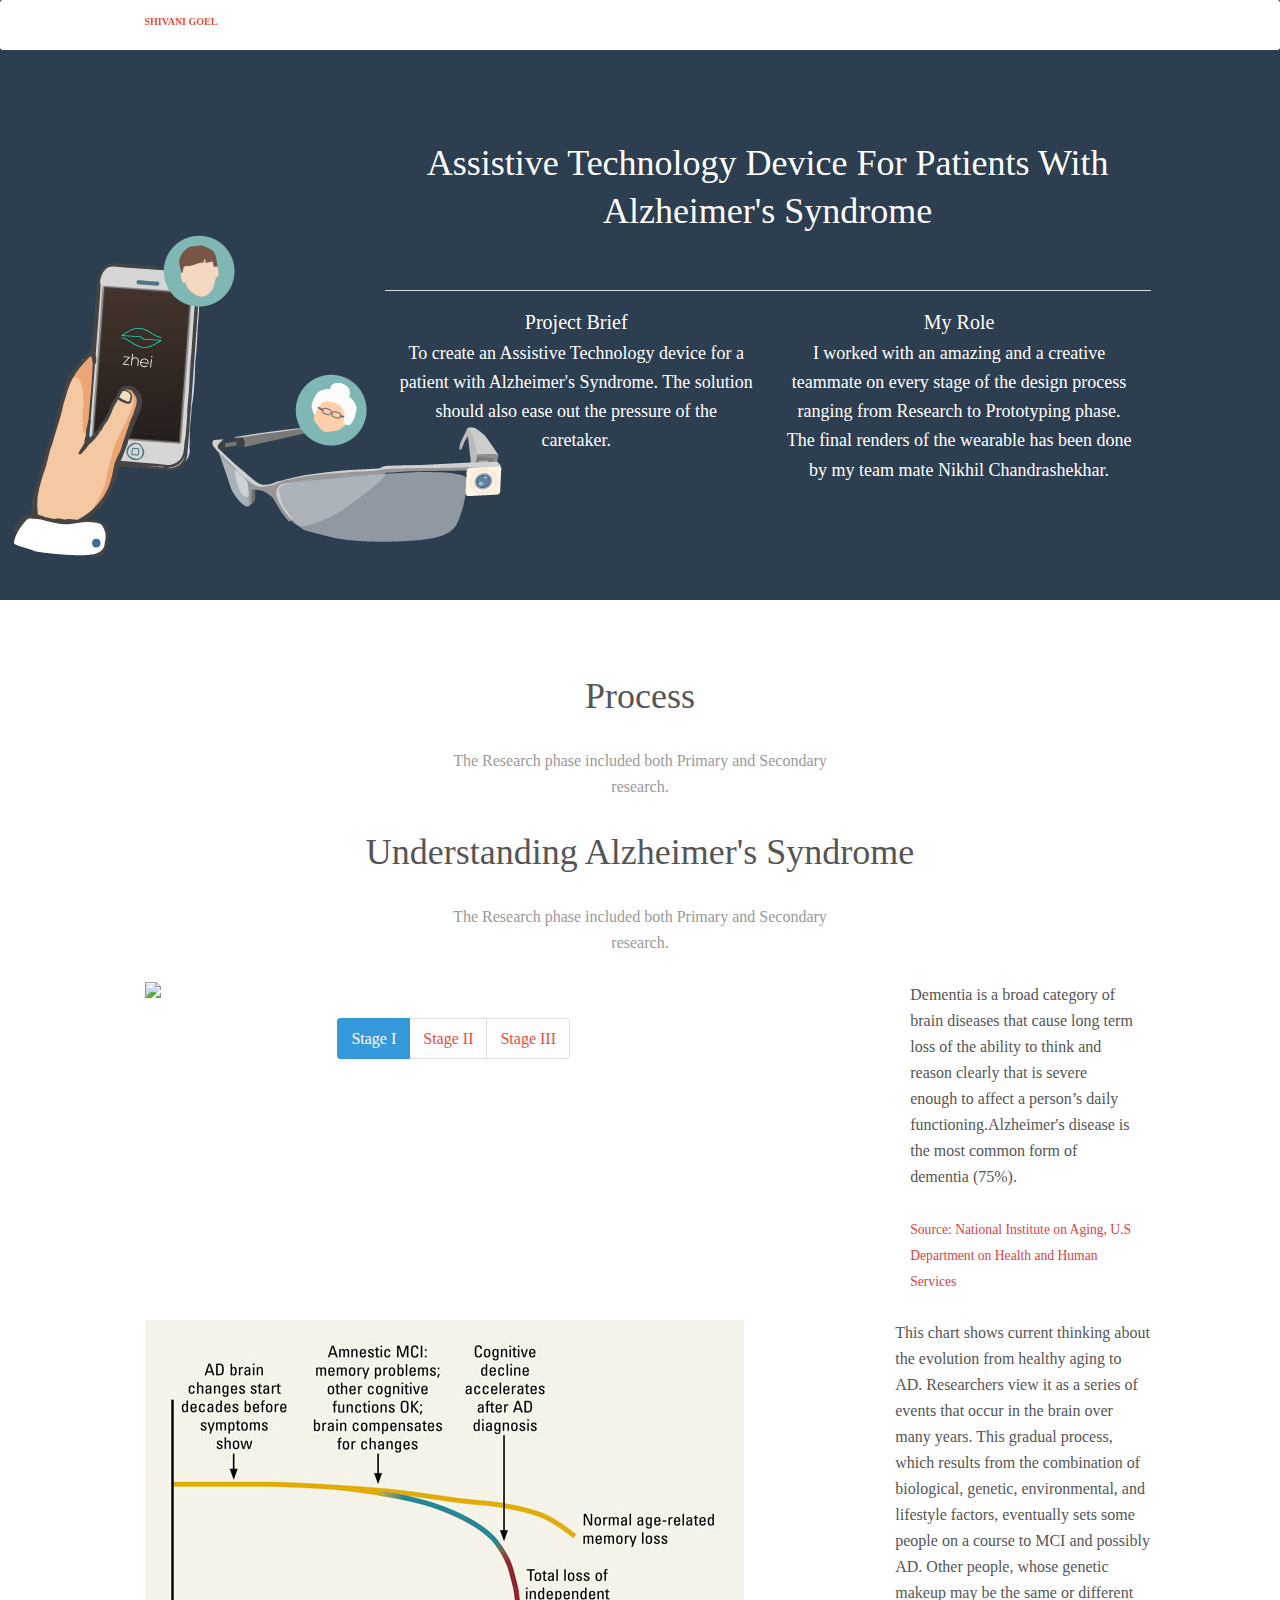
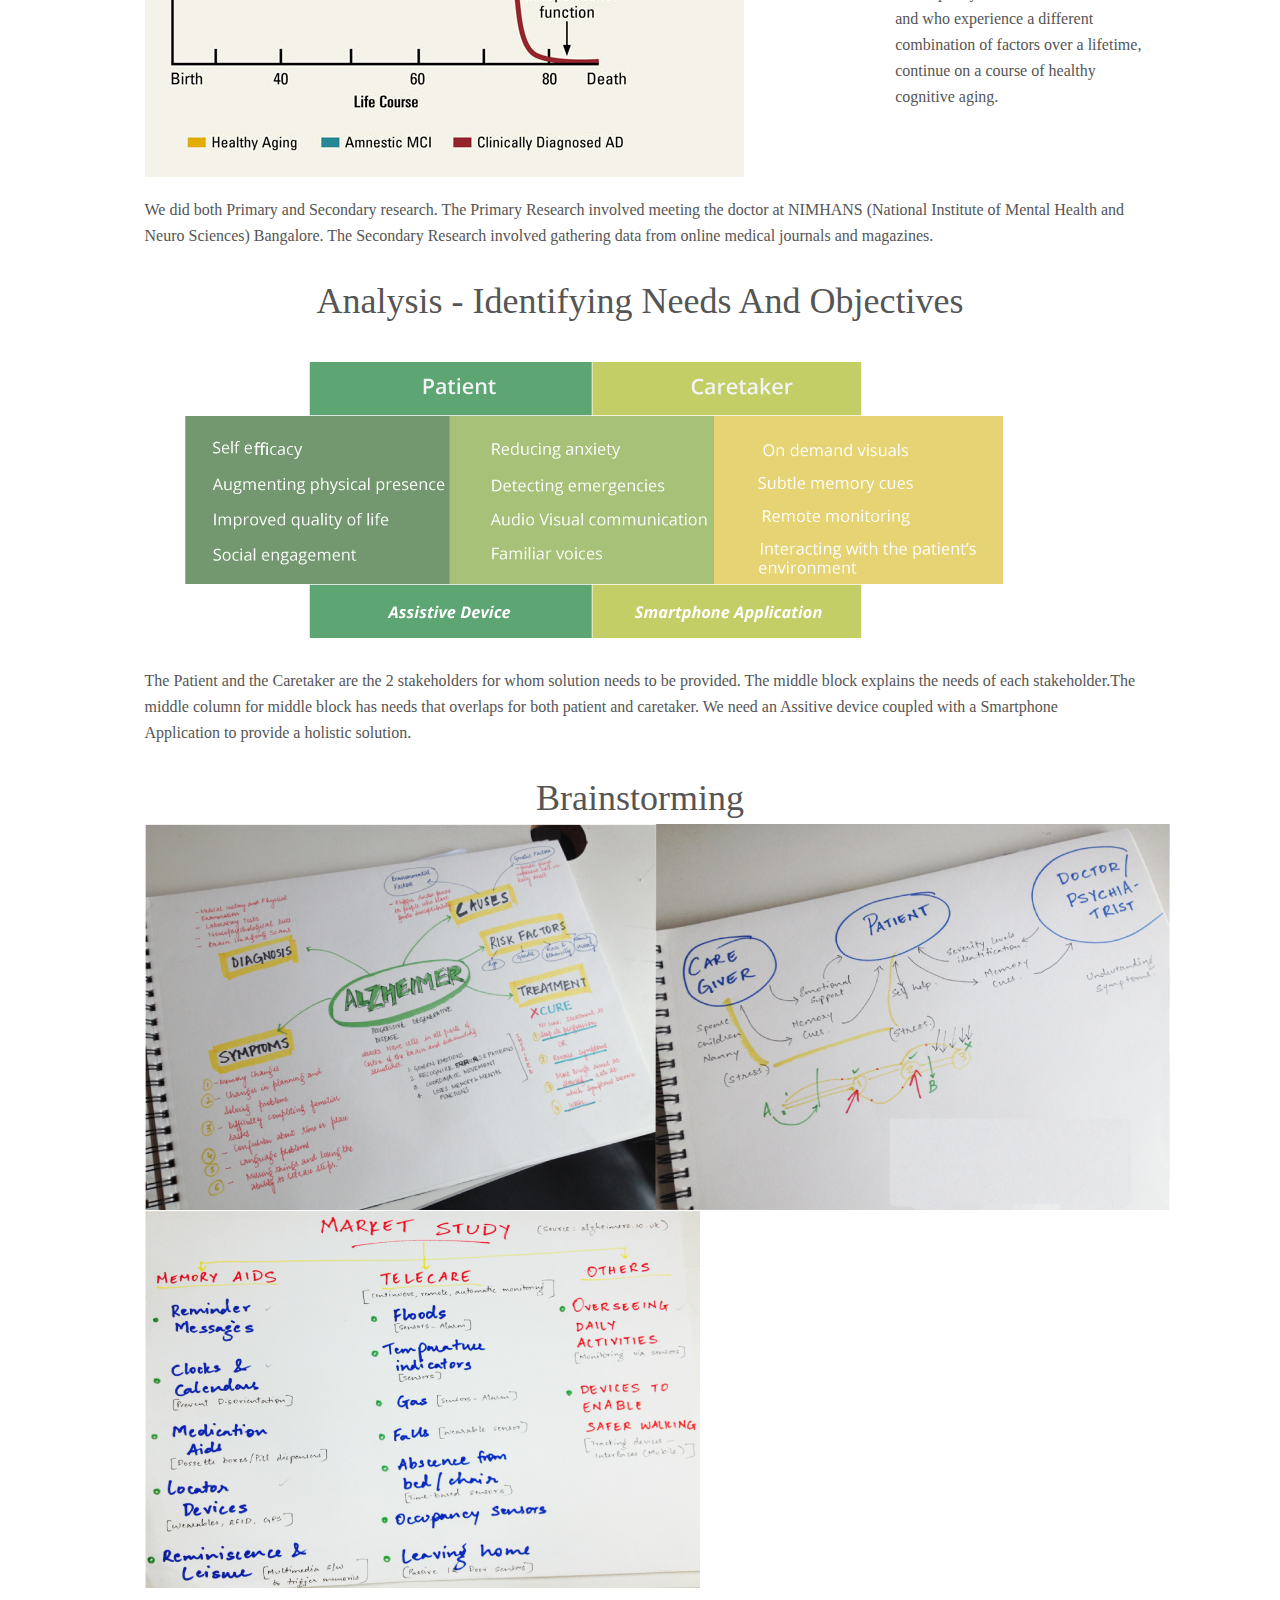
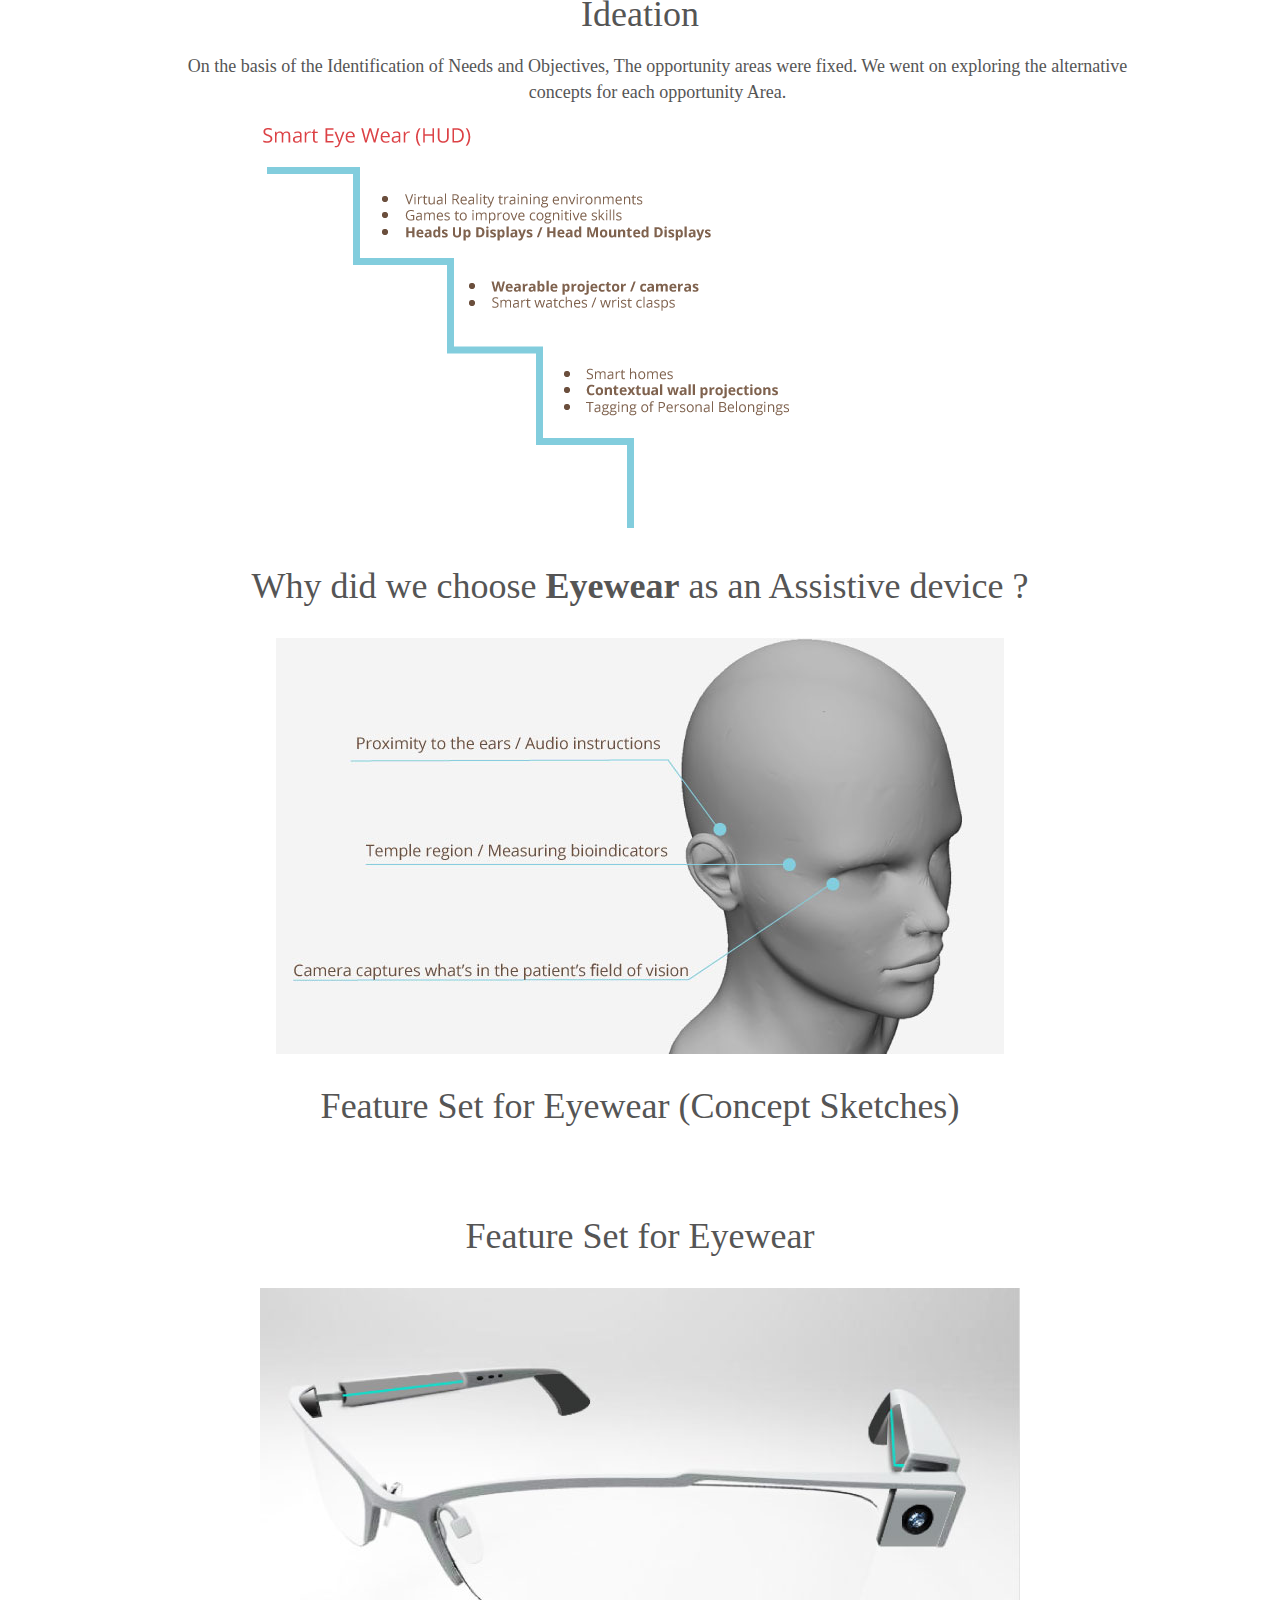
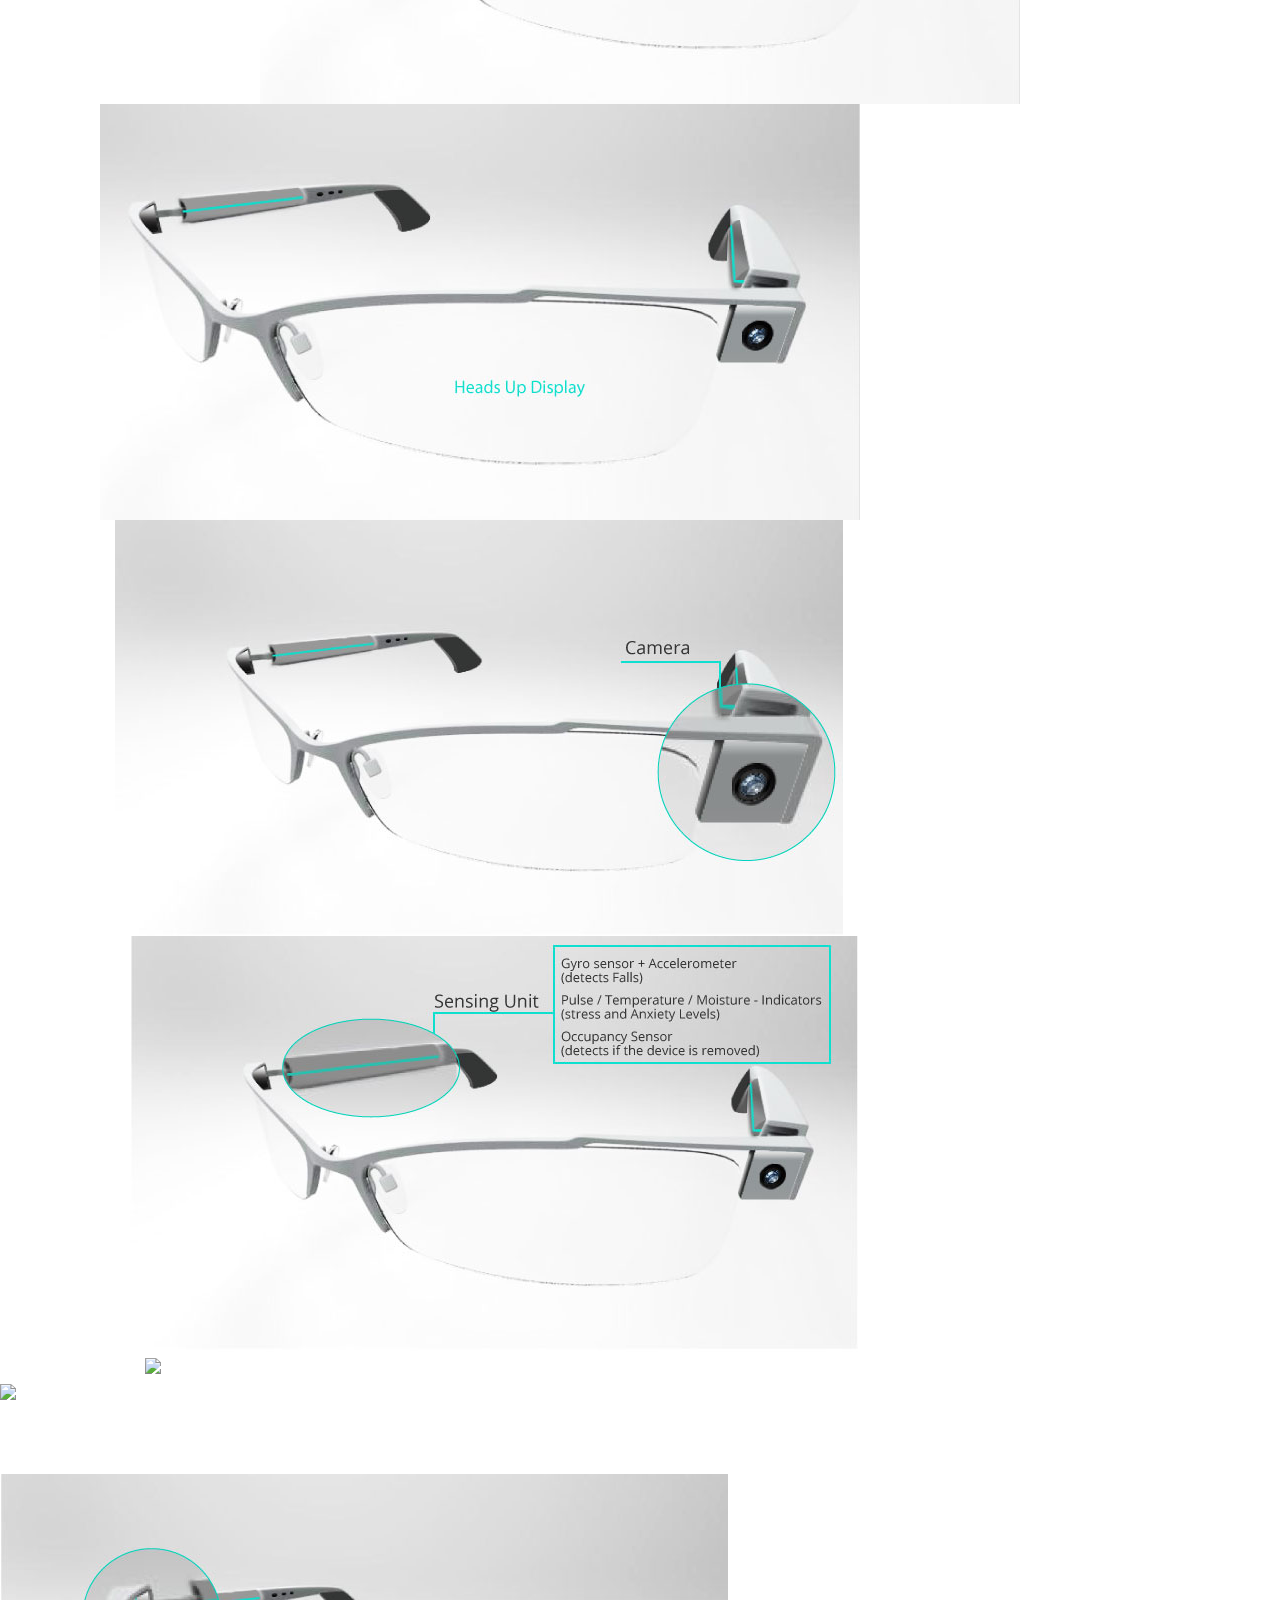
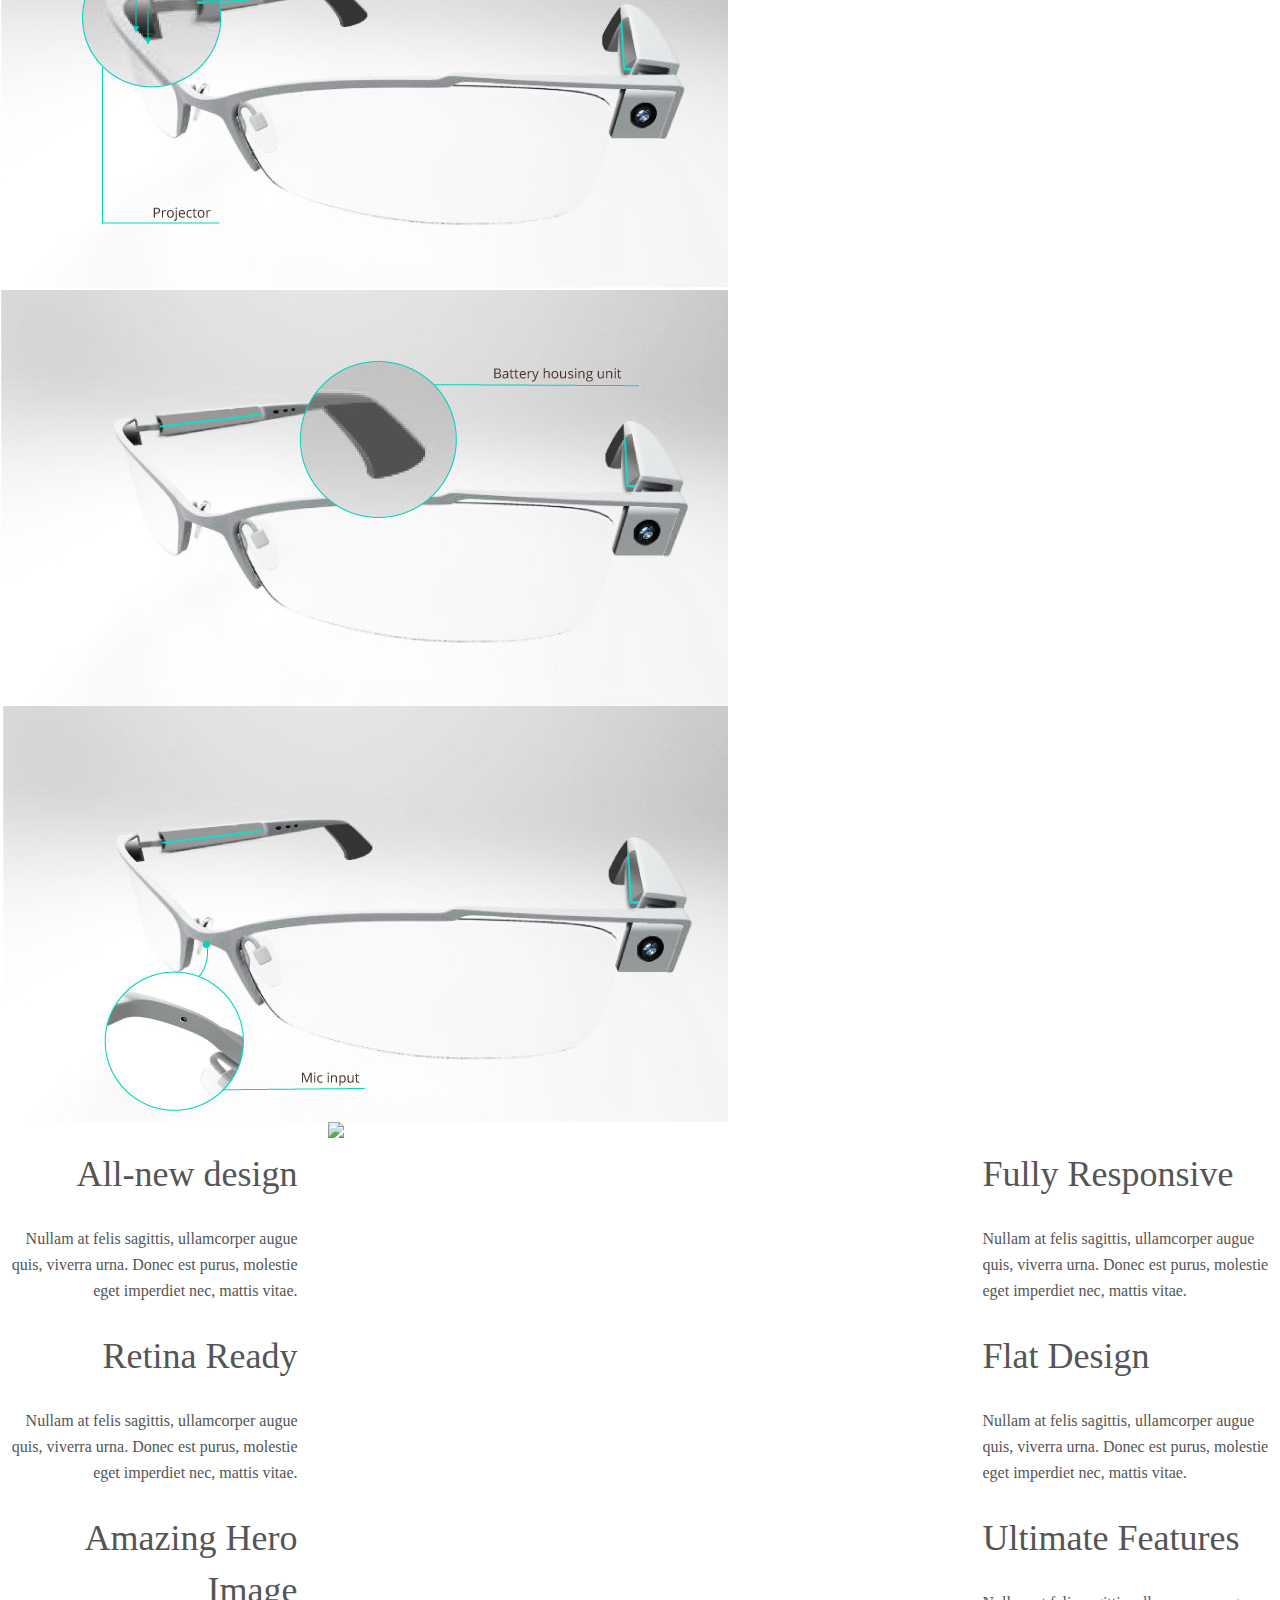
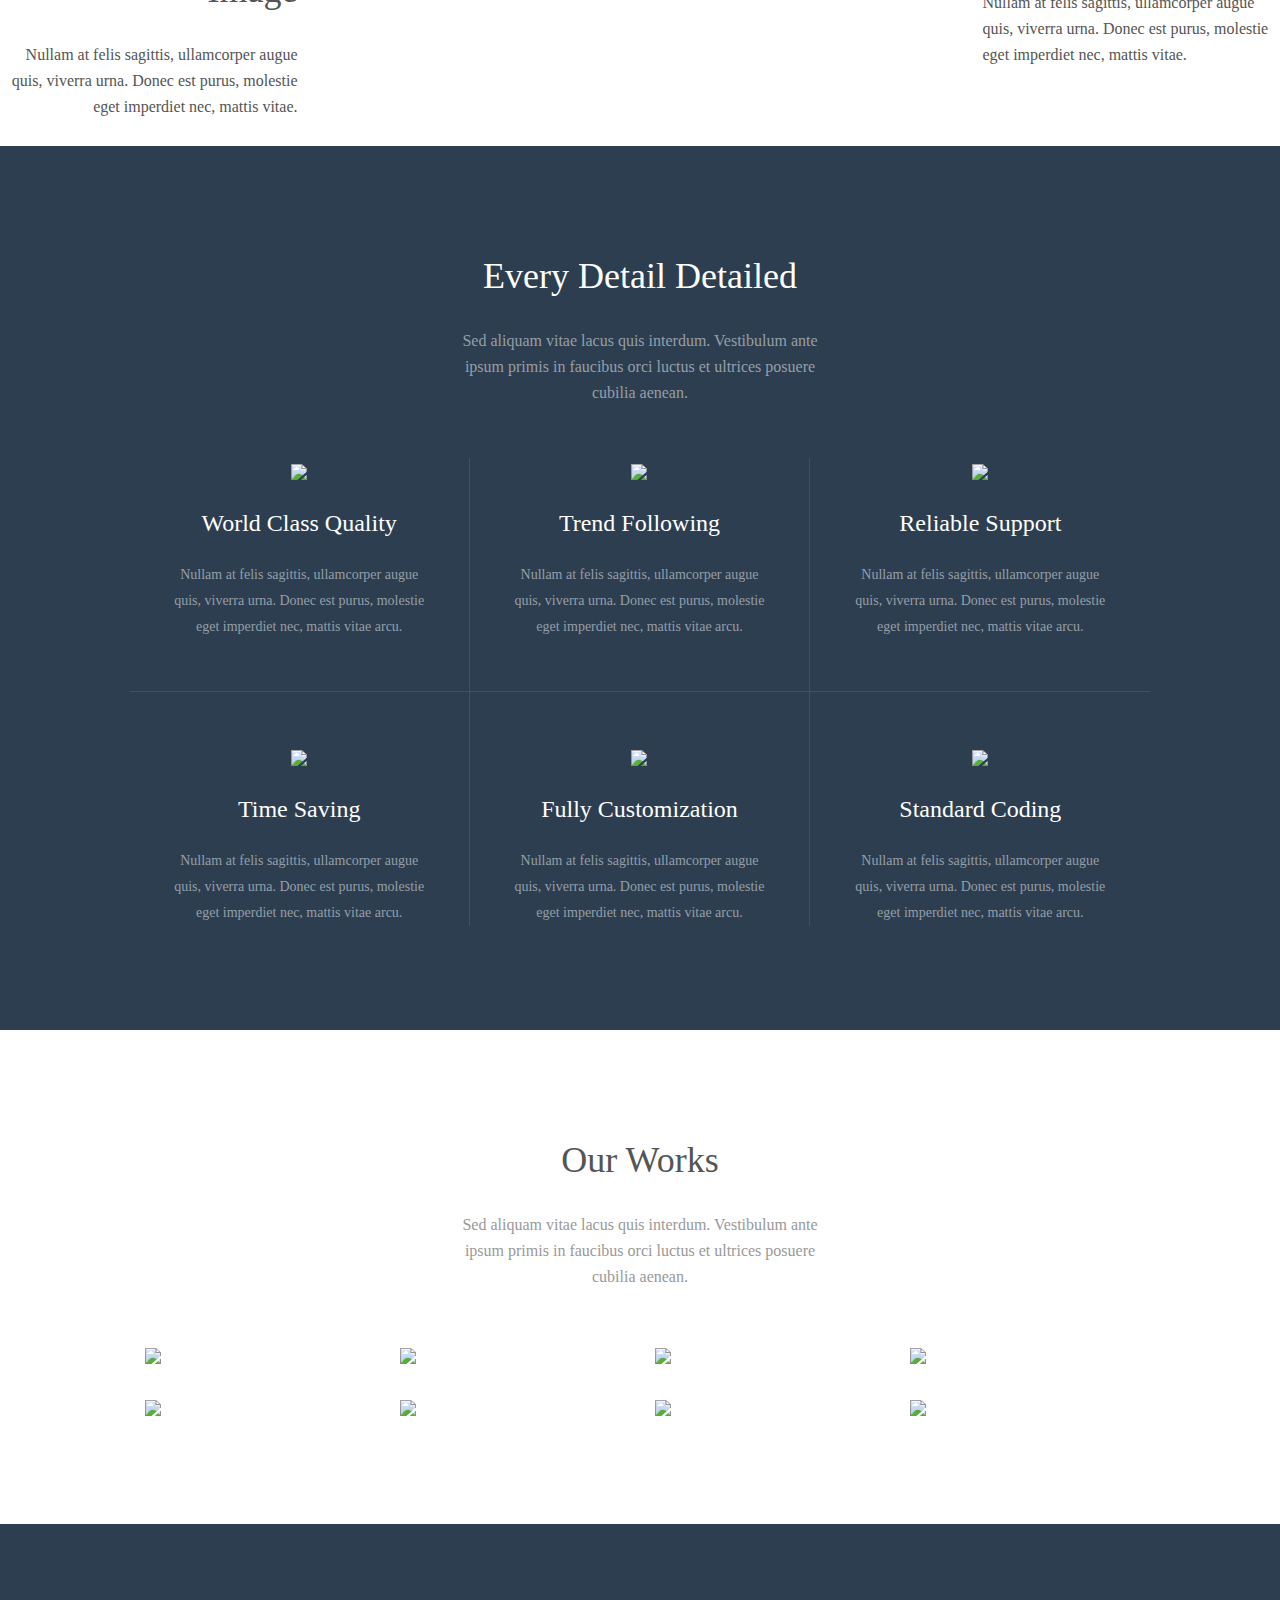
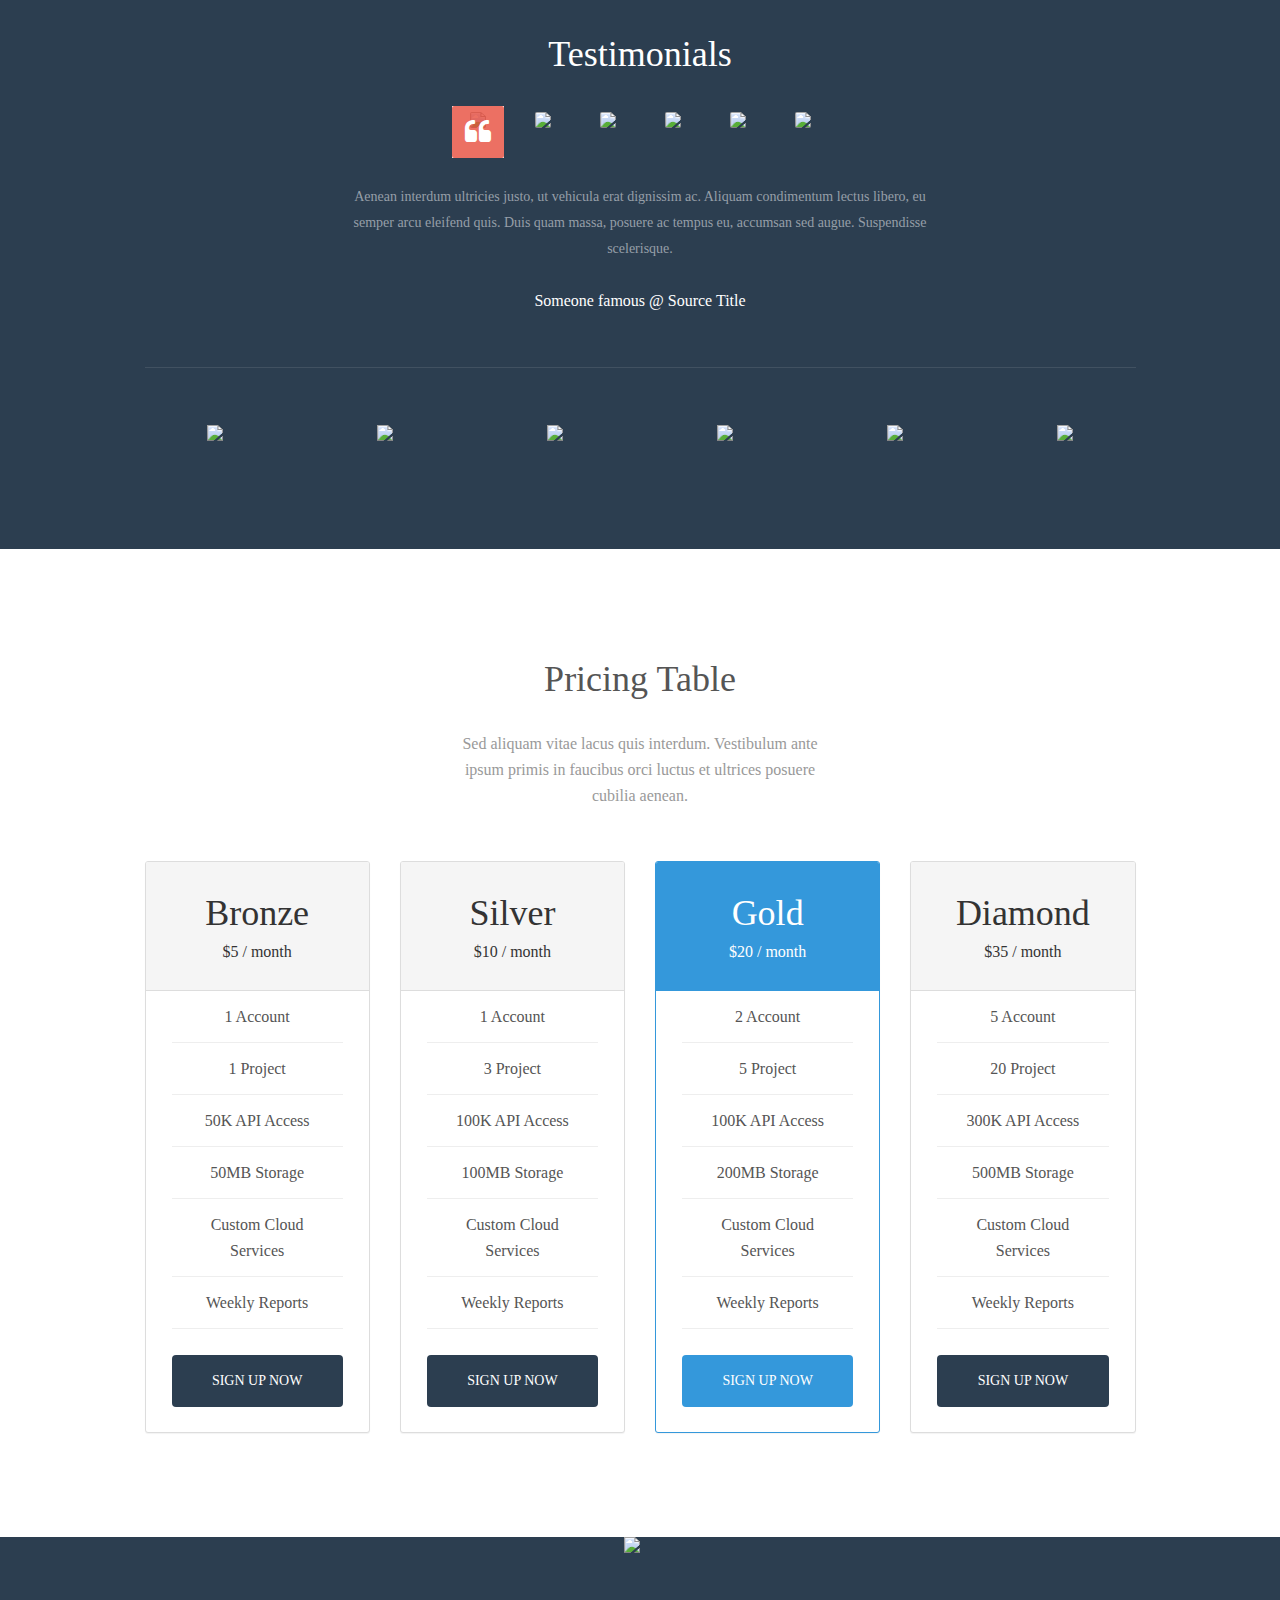
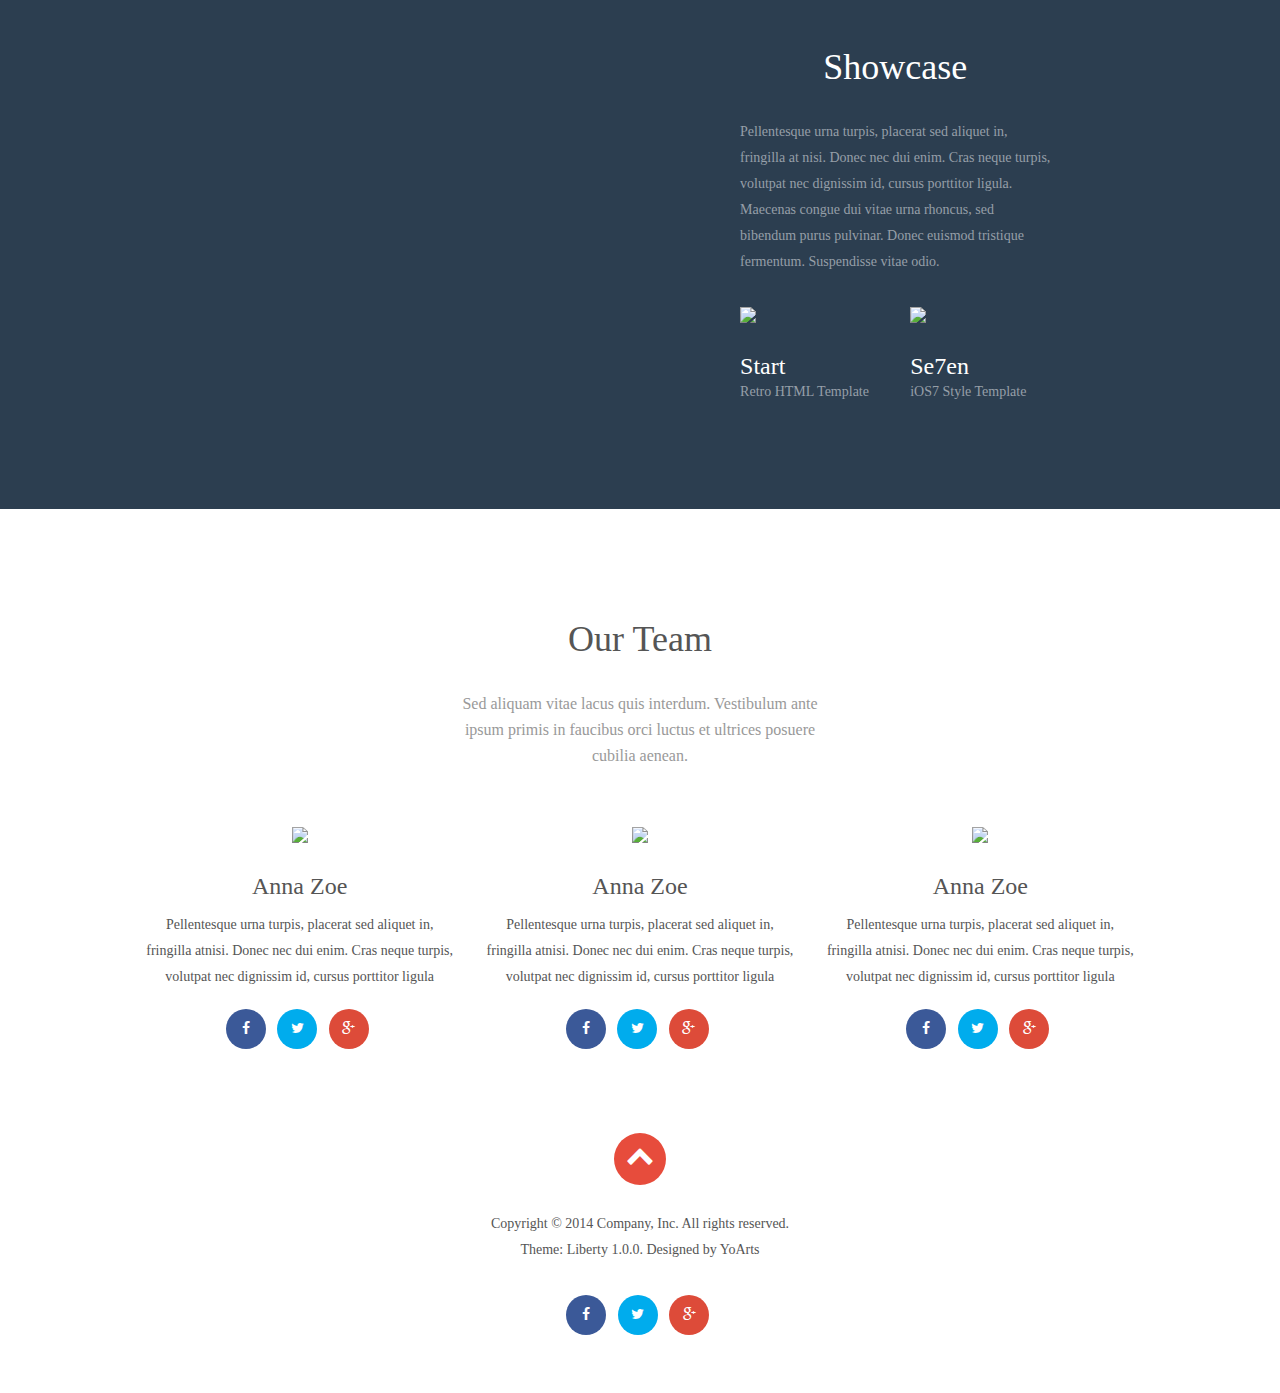
==== index.html @ 9c4ddedd "initial commit" ====
<!DOCTYPE html>
<html lang="en">
  <head>
    <meta charset="utf-8">
    <meta http-equiv="X-UA-Compatible" content="IE=edge">
    <meta name="viewport" content="width=device-width, initial-scale=1.0">
    <title>Shivani Goel's Portfolio</title>
    <link href="assets/css/main.css" rel="stylesheet">
    <link href="assets/css/Customized.css" rel="stylesheet">
    
  </head>

  <body>
    <div id="page">
      <main class="site-main">
        <section class="section section-alzheimer section-hero">
          <div class="container">
            <div class= "navbar">
              <div class="navbar-inner container">
                <a class="brand" href="/">
                  <span>Shivani goel</span>
                 </a>  
                 <a class= "navbar-toggle" href="/">menu</a>
                  <ul>
                    <li>
                      <a href="/">About</a>
                    </li>
                    <li>
                      <a href="mailto:goelshivani1@gmail.com">Contact</a>
                    </li>
                    <li>
                      <a href=" ">Poems</a>
                    </li>
                   </ul>
                </div>
            </div>    

        <div class="row">
          <div class="col-lg-3">
            <img id = "img-alz-home" src="images/AlzHome.png"></img>
          </div>
        <div class="col-lg-9">
            <header class="section-header">
              <h1 class="section-title"> Assistive Technology Device for patients with Alzheimer's Syndrome</h1>
              </h1>
            </header>
            
            <div class="row">
                <div class="col-md-12" style="border-bottom: 1px solid #ddd;" margin-top="-50px"></div>
            </div>
                
          <div class="row" id="project-role-header">
            <div class="col-lg-6">
              <label class="input-label">Project Brief</label>
             </div>
            <div class="col-lg-6">
              <label class="input-label">My Role</label>
            </div>
          </div>

          <div class="row">
            <div class="col-lg-6">
              <p class="brief-label">To create an Assistive Technology device for a patient with <i>Alzheimer's Syndrome</i>. The solution should also ease out the pressure
              of the caretaker.</p>
             </div>
            <div class="col-lg-6">
              <p class="role-label">I worked with an amazing and a creative teammate on every stage of the design process ranging from <i><style font-size= "19px"></style>Research to <i>Prototyping</i> phase. The final renders of the wearable has been done by my team mate Nikhil Chandrashekhar.</p>  
            </div>
          </div> 
          
      </div>
        </section>

        <section class="section section-iphone-features sec-title">
          <div class="container">
            <header class="section-header">
              <h2 class="section-title">Process</h2>
              <div class="section-description">The Research phase included both Primary and Secondary
                research.</div>
            </header>
            <header class="section-header">
              <h2 class="section-title">Understanding Alzheimer's Syndrome</h2>
              <div class="section-description">The Research phase included both Primary and Secondary
                research.</div>
            </header>
            <div class="row">
              <div class="col-lg-9">
                <div id="myCarousel" class="carousel slide">
            <!-- Carousel items -->
                <div class="carousel-inner">
                    <div class="active item">
                        <img src="images/Stages-01.jpg" />
                    </div>
                    <div class="item">
                        <img src="images/Stages-02.jpg" />
                    </div>
                    <div class="item">
                        <img src="images/Stages-03.jpg" />
                    </div>
                </div>
                  <!-- Carousel nav -->
                </div>

                <!-- LINKED NAV -->
                <ol class="carousel-linked-nav pagination">
                  <li class="active"><a href="#1">Stage I</a></li>
                  <li><a href="#2">Stage II</a></li>
                  <li><a href="#3">Stage III</a></li>
                </ol>

              </div>
              <div class="col-lg-3">
                <p>Dementia  is a broad category of brain diseases that cause long term loss of the ability to think and reason clearly that is severe enough to affect a person’s daily functioning.Alzheimer's disease is the most common form of dementia (75%).</p>

                <p style="color: #dc4145;">  <small>Source: National Institute on Aging, U.S Department on Health and Human Services</small></p>
              </div>
            </div>

              <div class="row">
                <div class="col-lg-9">
                  <img src="images/ageCurve.jpg"></img>
                </div>
                <div class="colg-lg-3">
                  <p>This chart shows current thinking about the evolution from healthy aging to AD. Researchers view it as a series of events that occur in the brain over many years. This gradual process, which results from the combination of biological, genetic, environmental, and lifestyle factors, eventually sets some people on a course to MCI and possibly AD. Other people, whose genetic makeup may be the same or different and who experience a different combination of factors over a lifetime, continue on a course of healthy cognitive aging.</p>
                </div>
              </div> 
              <div class="row">
                <div class="col-lg-12">
                  <p style="margin-top:20px;">We did both Primary and Secondary research. The Primary Research involved meeting the doctor at NIMHANS (National Institute of Mental Health and Neuro Sciences) Bangalore. The Secondary Research involved gathering data from online medical journals and magazines.</p>  
                </div> 
              </div>
              <div class="row">
                <div class="col-lg-12">
                   <h2 class="section-title">Analysis - Identifying Needs and Objectives</h2>
                </div>
            </div>

            <div class="row">
                <div class="colg-lg-12">
                    <img id="needs-objectives" src="images/objectives.png" ></img>
                  </div>
            </div>
                    
              <div class="row">  
                <div class="col-lg-12">
                    <p style="margin-top:30px;">The Patient and the Caretaker are the 2 stakeholders for whom solution needs to be provided. The middle block explains the needs of each stakeholder.The middle column for middle block has needs that overlaps for both patient and caretaker. We need an Assitive device coupled with a Smartphone Application to provide a holistic solution.</p> 
                </div> 
            </div>
          
            <div class="row">
                      <div class="col-lg-12">
                          <h2 class="section-title">Brainstorming</h2>
                      </div>
            </div> 

            <div class="row">
                <div class="col-lg-6">
                 <img  src="images/br1.png" ></img>
                </div>

                <div class="col-lg-6">
                 <img src="images/br2.png" ></img>
                </div>     
            </div>  
                
           <div class="row">
              <div class="col-lg-12">
               <img  src="images/br3.png" ></img>
              </div>
            </div>  
             
           <div class="row">
                  <div class="col-lg-12">
                      <h2 class="section-title">Ideation</h2>
                  </div>
           </div> 

           <div class="row">
             <div class="col-lg-12">
                <h4 style="text-align:center;">On the basis of the Identification of Needs and Objectives, The opportunity areas were
                  fixed. We went on exploring the alternative concepts for each opportunity Area.</h4>
             </div> 
            </div>

            <div class="row">
              <div class="col-lg-12">
                <img src="images/linethought.png"></img>
              </div>
            </div>      

            <div class="row">
              <div class="col-lg-12" style="font-style:normal;text-align:center;">
                <h3>Why did we choose <b><i>Eyewear</i></b> as an Assistive device ?</h3>
              <div>
            </div> 
            <div class="row>
              <div class="col-lg-12">
                <img src="images/yEyewear.jpg"></img>
              </div>
            </div> 

            <div class="row">
              <div class="col-lg-12" style="font-style:normal;text-align:center;">
                <h3>Feature Set for Eyewear (Concept Sketches)</h3>
              <div>
            </div> 
            <div class="row>
              <div class="col-lg-12">
                <img src=""></img>
              </div>
            </div>            

             <div class="row">
              <div class="col-lg-12" style="font-style:normal;text-align:center;">
                <h3>Feature Set for Eyewear</h3>
              <div>
            </div>

            <div class="row>
               <div class="col-lg-12">
                <img src="images/glass1.jpg"></img>
               </div>
            </div>
            
            <div class="row>
              <div class="col-lg-12">
                <img src="images/headsup.jpg"></img>
              </div>
            </div> 

            <div class="row>
              <div class="col-lg-12">
                <img src="images/camera.jpg"></img>
              </div>
            </div> 

            <div class="row>
              <div class="col-lg-12">
                <img src="images/sensorUnit.jpg"></img>
              </div>
            </div> 

            <div class="row>
              <div class="col-lg-12">
                <img src="images/callbutton.jpg"></img>
              </div>
            </div>

            <div class="row>
              <div class="col-lg-12">
                <img src="images/audioinput.jpg"></img>
              </div>
            </div> 

             <div class="row>
              <div class="col-lg-12">
                <img src="images/projector.jpg"></img>
              </div>
            </div> 

             <div class="row>
              <div class="col-lg-12">
                <img src="images/battery.jpg"></img>
              </div>
            </div>

            <div class="row>
              <div class="col-lg-12">
                <img src="images/mic.jpg"></img>
              </div>
            </div> 



            <div class="section-content">
              <div class="row">
                <div class="col-lg-3 col-md-4 hidden-sm hidden-xs text-right">
                  <div class="feature-block active" data-target="#iphone-carousel" data-slide-to="0">
                    <h3><span>All-new design</span></h3>
                    <p>Nullam at felis sagittis, ullamcorper augue quis, viverra urna. Donec est purus, molestie eget imperdiet nec, mattis vitae.</p>
                  </div>
                  <div class="feature-block" data-target="#iphone-carousel" data-slide-to="1">
                    <h3><span>Retina Ready</span></h3>
                    <p>Nullam at felis sagittis, ullamcorper augue quis, viverra urna. Donec est purus, molestie eget imperdiet nec, mattis vitae.</p>
                  </div>
                  <div class="feature-block" data-target="#iphone-carousel" data-slide-to="2">
                    <h3><span>Amazing Hero Image</span></h3>
                    <p>Nullam at felis sagittis, ullamcorper augue quis, viverra urna. Donec est purus, molestie eget imperdiet nec, mattis vitae.</p>
                  </div>
                </div>

                <div class="col-lg-6 col-md-4 text-center">
                  <div id="iphone-carousel" class="carousel slide iphone-carousel" data-ride="carousel">
                    <div class="carousel-inner">
                      <div class="item active"><img src="http://placehold.it/320x568/"></div>
                      <div class="item"><img src="http://placehold.it/320x568/"></div>
                      <div class="item"><img src="http://placehold.it/320x568/"></div>
                      <div class="item"><img src="http://placehold.it/320x568/"></div>
                      <div class="item"><img src="http://placehold.it/320x568/"></div>
                      <div class="item"><img src="http://placehold.it/320x568/"></div>
                    </div>
                  </div>
                </div>

                <div class="col-lg-3 col-md-4 hidden-sm hidden-xs text-left">
                  <div class="feature-block" data-target="#iphone-carousel" data-slide-to="3">
                    <h3><span>Fully Responsive</span></h3>
                    <p>Nullam at felis sagittis, ullamcorper augue quis, viverra urna. Donec est purus, molestie eget imperdiet nec, mattis vitae.</p>
                  </div>
                  <div class="feature-block" data-target="#iphone-carousel" data-slide-to="4">
                    <h3><span>Flat Design</span></h3>
                    <p>Nullam at felis sagittis, ullamcorper augue quis, viverra urna. Donec est purus, molestie eget imperdiet nec, mattis vitae.</p>
                  </div>
                  <div class="feature-block" data-target="#iphone-carousel" data-slide-to="5">
                    <h3><span>Ultimate Features</span></h3>
                    <p>Nullam at felis sagittis, ullamcorper augue quis, viverra urna. Donec est purus, molestie eget imperdiet nec, mattis vitae.</p>
                  </div>
                </div>
              </div>
            </div>
          </div>
        </section>

        <section class="section section-inverse section-features">
          <div class="container">
            <header class="section-header">
              <h2 class="section-title">Every detail detailed</h2>
              <div class="section-description">Sed aliquam vitae lacus quis interdum. Vestibulum ante ipsum primis in faucibus orci luctus et ultrices posuere cubilia aenean.</div>
            </header>
            <div class="section-content">
              <div class="row">
                <div class="col-md-4 col-sm-6">
                  <img src="http://placehold.it/72x72">
                  <h3>World Class Quality</h3>
                  <p>Nullam at felis sagittis, ullamcorper augue quis, viverra urna. Donec est purus, molestie eget imperdiet nec, mattis vitae arcu.</p>
                </div>
                <div class="col-md-4 col-sm-6">
                  <img src="http://placehold.it/72x72">
                  <h3>Trend Following</h3>
                  <p>Nullam at felis sagittis, ullamcorper augue quis, viverra urna. Donec est purus, molestie eget imperdiet nec, mattis vitae arcu.</p>
                </div>
                <div class="col-md-4 col-sm-6">
                  <img src="http://placehold.it/72x72">
                  <h3>Reliable Support</h3>
                  <p>Nullam at felis sagittis, ullamcorper augue quis, viverra urna. Donec est purus, molestie eget imperdiet nec, mattis vitae arcu.</p>
                </div>
                <div class="col-md-4 col-sm-6">
                  <img src="http://placehold.it/72x72">
                  <h3>Time Saving</h3>
                  <p>Nullam at felis sagittis, ullamcorper augue quis, viverra urna. Donec est purus, molestie eget imperdiet nec, mattis vitae arcu.</p>
                </div>
                <div class="col-md-4 col-sm-6">
                  <img src="http://placehold.it/72x72">
                  <h3>Fully Customization</h3>
                  <p>Nullam at felis sagittis, ullamcorper augue quis, viverra urna. Donec est purus, molestie eget imperdiet nec, mattis vitae arcu.</p>
                </div>
                <div class="col-md-4 col-sm-6">
                  <img src="http://placehold.it/72x72">
                  <h3>Standard Coding</h3>
                  <p>Nullam at felis sagittis, ullamcorper augue quis, viverra urna. Donec est purus, molestie eget imperdiet nec, mattis vitae arcu.</p>
                </div>
              </div>
            </div>
          </div>
        </section>

        <section class="section section-portfolio">
          <div class="container">
            <header class="section-header">
              <h2 class="section-title">Our Works</h2>
              <div class="section-description">Sed aliquam vitae lacus quis interdum. Vestibulum ante ipsum primis in faucibus orci luctus et ultrices posuere cubilia aenean.</div>
            </header>
            <div class="section-content">
              <div class="row">
                <div class="col-sm-3 col-xs-6">
                  <article class="project">
                    <a href="#" class="project-thumbnail" data-toggle="modal" data-target="#project-modal"><img src="http://placehold.it/270x208/"><i class="fa fa-plus-circle"></i></a>
                    <h3 class="project-title"><a href="#" data-toggle="modal" data-target="#project-modal">Project Title</a></h3>
                  </article>
                </div>
                <div class="col-sm-3 col-xs-6">
                  <article class="project">
                    <a href="#" class="project-thumbnail" data-toggle="modal" data-target="#project-modal"><img src="http://placehold.it/270x208/"><i class="fa fa-plus-circle"></i></a>
                    <h3 class="project-title"><a href="#" data-toggle="modal" data-target="#project-modal">Project Title</a></h3>
                  </article>
                </div>
                <div class="col-sm-3 col-xs-6">
                  <article class="project">
                    <a href="#" class="project-thumbnail" data-toggle="modal" data-target="#project-modal"><img src="http://placehold.it/270x208/"><i class="fa fa-plus-circle"></i></a>
                    <h3 class="project-title"><a href="#" data-toggle="modal" data-target="#project-modal">Project Title</a></h3>
                  </article>
                </div>
                <div class="col-sm-3 col-xs-6">
                  <article class="project">
                    <a href="#" class="project-thumbnail" data-toggle="modal" data-target="#project-modal"><img src="http://placehold.it/270x208/"><i class="fa fa-plus-circle"></i></a>
                    <h3 class="project-title"><a href="#" data-toggle="modal" data-target="#project-modal">Project Title</a></h3>
                  </article>
                </div>
                <div class="col-sm-3 col-xs-6">
                  <article class="project">
                    <a href="#" class="project-thumbnail" data-toggle="modal" data-target="#project-modal"><img src="http://placehold.it/270x208/"><i class="fa fa-plus-circle"></i></a>
                    <h3 class="project-title"><a href="#" data-toggle="modal" data-target="#project-modal">Project Title</a></h3>
                  </article>
                </div>
                <div class="col-sm-3 col-xs-6">
                  <article class="project">
                    <a href="#" class="project-thumbnail" data-toggle="modal" data-target="#project-modal"><img src="http://placehold.it/270x208/"><i class="fa fa-plus-circle"></i></a>
                    <h3 class="project-title"><a href="#" data-toggle="modal" data-target="#project-modal">Project Title</a></h3>
                  </article>
                </div>
                <div class="col-sm-3 col-xs-6">
                  <article class="project">
                    <a href="#" class="project-thumbnail" data-toggle="modal" data-target="#project-modal"><img src="http://placehold.it/270x208/"><i class="fa fa-plus-circle"></i></a>
                    <h3 class="project-title"><a href="#" data-toggle="modal" data-target="#project-modal">Project Title</a></h3>
                  </article>
                </div>
                <div class="col-sm-3 col-xs-6">
                  <article class="project">
                    <a href="#" class="project-thumbnail" data-toggle="modal" data-target="#project-modal"><img src="http://placehold.it/270x208/"><i class="fa fa-plus-circle"></i></a>
                    <h3 class="project-title"><a href="#" data-toggle="modal" data-target="#project-modal">Project Title</a></h3>
                  </article>
                </div>
              </div>
            </div>
          </div>
        </section>

        <section class="section section-inverse section-testimonial">
          <div class="container">
            <header class="section-header">
              <h2 class="section-title">Testimonials</h2>
            </header>
            <div class="section-content">
              <div id="testimonials-carousel" class="testimonials-carousel carousel slide" data-ride="carousel">
                <ol class="carousel-indicators">
                  <li data-target="#testimonials-carousel" data-slide-to="0" class="active"><img src="http://placehold.it/52x52"></li>
                  <li data-target="#testimonials-carousel" data-slide-to="1"><img src="http://placehold.it/52x52"></li>
                  <li data-target="#testimonials-carousel" data-slide-to="2"><img src="http://placehold.it/52x52"></li>
                  <li data-target="#testimonials-carousel" data-slide-to="3"><img src="http://placehold.it/52x52"></li>
                  <li data-target="#testimonials-carousel" data-slide-to="4"><img src="http://placehold.it/52x52"></li>
                  <li data-target="#testimonials-carousel" data-slide-to="5"><img src="http://placehold.it/52x52"></li>
                </ol>
                <div class="carousel-inner">
                  <div class="item active">
                    <p>Aenean interdum ultricies justo, ut vehicula erat dignissim ac. Aliquam condimentum lectus libero, eu semper arcu eleifend quis. Duis quam massa, posuere ac tempus eu, accumsan sed augue. Suspendisse scelerisque.</p>
                    <strong>Someone famous @ Source Title</strong>
                  </div>
                  <div class="item">
                    <p>Aenean interdum ultricies justo, ut vehicula erat dignissim ac. Aliquam condimentum lectus libero, eu semper arcu eleifend quis. Duis quam massa, posuere ac tempus eu, accumsan sed augue. Suspendisse scelerisque.</p>
                    <strong>Someone famous @ Source Title</strong>
                  </div>
                  <div class="item">
                    <p>Aenean interdum ultricies justo, ut vehicula erat dignissim ac. Aliquam condimentum lectus libero, eu semper arcu eleifend quis. Duis quam massa, posuere ac tempus eu, accumsan sed augue. Suspendisse scelerisque.</p>
                    <strong>Someone famous @ Source Title</strong>
                  </div>
                  <div class="item">
                    <p>Aenean interdum ultricies justo, ut vehicula erat dignissim ac. Aliquam condimentum lectus libero, eu semper arcu eleifend quis. Duis quam massa, posuere ac tempus eu, accumsan sed augue. Suspendisse scelerisque.</p>
                    <strong>Someone famous @ Source Title</strong>
                  </div>
                  <div class="item">
                    <p>Aenean interdum ultricies justo, ut vehicula erat dignissim ac. Aliquam condimentum lectus libero, eu semper arcu eleifend quis. Duis quam massa, posuere ac tempus eu, accumsan sed augue. Suspendisse scelerisque.</p>
                    <strong>Someone famous @ Source Title</strong>
                  </div>
                  <div class="item">
                    <p>Aenean interdum ultricies justo, ut vehicula erat dignissim ac. Aliquam condimentum lectus libero, eu semper arcu eleifend quis. Duis quam massa, posuere ac tempus eu, accumsan sed augue. Suspendisse scelerisque.</p>
                    <strong>Someone famous @ Source Title</strong>
                  </div>
                </div>
              </div>
              <div class="banners">
                <div class="row">
                  <div class="col-sm-2 col-xs-4">
                    <img src="http://placehold.it/170x78/">
                  </div>
                  <div class="col-sm-2 col-xs-4">
                    <img src="http://placehold.it/170x78/">
                  </div>
                  <div class="col-sm-2 col-xs-4">
                    <img src="http://placehold.it/170x78/">
                  </div>
                  <div class="col-sm-2 col-xs-4">
                    <img src="http://placehold.it/170x78/">
                  </div>
                  <div class="col-sm-2 col-xs-4">
                    <img src="http://placehold.it/170x78/">
                  </div>
                  <div class="col-sm-2 col-xs-4">
                    <img src="http://placehold.it/170x78/">
                  </div>
                </div>
              </div>
            </div>
          </div>
        </section>

        <section class="section section-pricing-table">
          <div class="container">
            <header class="section-header">
              <h2 class="section-title">Pricing Table</h2>
              <div class="section-description">Sed aliquam vitae lacus quis interdum. Vestibulum ante ipsum primis in faucibus orci luctus et ultrices posuere cubilia aenean.</div>
            </header>
            <div class="section-content">
              <div class="pricing-table">
                <div class="row">
                  <div class="col-md-3 col-sm-6">
                    <div class="panel panel-default">
                      <header class="panel-heading">
                        <h3>Bronze</h3>
                        <div class="the-price">$5 <span class="subscript">/ month</span></div>
                      </header>
                      <div class="panel-body">
                        <table class="table">
                          <tbody>
                            <tr><td>1 Account</td></tr>
                            <tr class="active"><td>1 Project</td></tr>
                            <tr><td>50K API Access</td></tr>
                            <tr class="active"><td>50MB Storage</td></tr>
                            <tr><td>Custom Cloud Services</td></tr>
                            <tr class="active"><td>Weekly Reports</td></tr>
                          </tbody>
                        </table>
                      </div>
                      <footer class="panel-footer"><a href="#" class="btn btn-block btn-lg btn-default">Sign up now</a></footer>
                    </div>
                  </div>
                  <div class="col-md-3 col-sm-6">
                    <div class="panel panel-default">
                      <header class="panel-heading">
                        <h3>Silver</h3>
                        <div class="the-price">$10 <span class="subscript">/ month</span></div>
                      </header>
                      <div class="panel-body">
                        <table class="table">
                          <tbody>
                            <tr><td>1 Account</td></tr>
                            <tr class="active"><td>3 Project</td></tr>
                            <tr><td>100K API Access</td></tr>
                            <tr class="active"><td>100MB Storage</td></tr>
                            <tr><td>Custom Cloud Services</td></tr>
                            <tr class="active"><td>Weekly Reports</td></tr>
                          </tbody>
                        </table>
                      </div>
                      <footer class="panel-footer"><a href="#" class="btn btn-block btn-lg btn-default">Sign up now</a></footer>
                    </div>
                  </div>
                  <div class="col-md-3 col-sm-6">
                    <div class="panel panel-primary">
                      <header class="panel-heading">
                        <h3>Gold</h3>
                        <div class="the-price">$20 <span class="subscript">/ month</span></div>
                      </header>
                      <div class="panel-body">
                        <table class="table">
                          <tbody>
                            <tr><td>2 Account</td></tr>
                            <tr class="active"><td>5 Project</td></tr>
                            <tr><td>100K API Access</td></tr>
                            <tr class="active"><td>200MB Storage</td></tr>
                            <tr><td>Custom Cloud Services</td></tr>
                            <tr class="active"><td>Weekly Reports</td></tr>
                          </tbody>
                        </table>
                      </div>
                      <footer class="panel-footer"><a href="#" class="btn btn-block btn-lg btn-primary">Sign up now</a></footer>
                    </div>
                  </div>
                  <div class="col-md-3 col-sm-6">
                    <div class="panel panel-default">
                      <header class="panel-heading">
                        <h3>Diamond</h3>
                        <div class="the-price">$35 <span class="subscript">/ month</span></div>
                      </header>
                      <div class="panel-body">
                        <table class="table">
                          <tbody>
                            <tr><td>5 Account</td></tr>
                            <tr class="active"><td>20 Project</td></tr>
                            <tr><td>300K API Access</td></tr>
                            <tr class="active"><td>500MB Storage</td></tr>
                            <tr><td>Custom Cloud Services</td></tr>
                            <tr class="active"><td>Weekly Reports</td></tr>
                          </tbody>
                        </table>
                      </div>
                      <footer class="panel-footer"><a href="#" class="btn btn-block btn-lg btn-default">Sign up now</a></footer>
                    </div>
                  </div>
                </div>
              </div>
            </div>
          </div>
        </section>

        <section class="section section-inverse section-showcase">
          <div class="container">
            <div class="row">
              
              <div class="col-lg-4 col-md-offset-1 col-md-5 col-md-offset-1 col-md-push-6">
                <header class="section-header">
                  <h2 class="section-title">Showcase</h2>
                </header>
                <div class="section-content">
                  <p>Pellentesque urna turpis, placerat sed aliquet in, fringilla at nisi. Donec nec dui enim. Cras neque turpis, volutpat nec dignissim id, cursus porttitor ligula. Maecenas congue dui vitae urna rhoncus, sed bibendum purus pulvinar. Donec euismod tristique fermentum. Suspendisse vitae odio.</p>
                  <div class="row">
                    <div class="col-md-6 col-md-offset-0 col-sm-3 col-sm-offset-3 col-xs-6">
                      <img src="http://placehold.it/170x130/">
                      <h3>Start</h3>
                      <p>Retro HTML Template</p>
                    </div>
                    <div class="col-md-6 col-sm-3 col-xs-6">
                      <img src="http://placehold.it/170x130/">
                      <h3>Se7en</h3>
                      <p>iOS7 Style Template</p>
                    </div>
                  </div>
                </div>
              </div>

              <div class="col-md-6 col-lg-pull-5 col-md-pull-6">
                <img src="http://placehold.it/1200x650/" class="showcase-bg">
              </div>
            </div>
          </div>
        </section>

        <section class="section section-team">
          <div class="container">
            <header class="section-header">
              <h2 class="section-title">Our Team</h2>
              <div class="section-description">Sed aliquam vitae lacus quis interdum. Vestibulum ante ipsum primis in faucibus orci luctus et ultrices posuere cubilia aenean.</div>
            </header>
            <div class="section-content">
              <div class="row">
                <div class="col-sm-4">
                  <img src="http://placehold.it/370x260/">
                  <h3>Anna Zoe</h3>
                  <p>Pellentesque urna turpis, placerat sed aliquet in, fringilla atnisi. Donec nec dui enim. Cras neque turpis, volutpat nec dignissim id, cursus porttitor ligula</p>
                  <ul class="social-links">
                    <li class="facebook"><a href="#"><i class="fa fa-facebook"></i></a></li>
                    <li class="twitter"><a href="#"><i class="fa fa-twitter"></i></a></li>
                    <li class="google-plus"><a href="#"><i class="fa fa-google-plus"></i></a></li>
                  </ul>
                </div>
                <div class="col-sm-4">
                  <img src="http://placehold.it/370x260/">
                  <h3>Anna Zoe</h3>
                  <p>Pellentesque urna turpis, placerat sed aliquet in, fringilla atnisi. Donec nec dui enim. Cras neque turpis, volutpat nec dignissim id, cursus porttitor ligula</p>
                  <ul class="social-links">
                    <li class="facebook"><a href="#"><i class="fa fa-facebook"></i></a></li>
                    <li class="twitter"><a href="#"><i class="fa fa-twitter"></i></a></li>
                    <li class="google-plus"><a href="#"><i class="fa fa-google-plus"></i></a></li>
                  </ul>
                </div>
                <div class="col-sm-4">
                  <img src="http://placehold.it/370x260/">
                  <h3>Anna Zoe</h3>
                  <p>Pellentesque urna turpis, placerat sed aliquet in, fringilla atnisi. Donec nec dui enim. Cras neque turpis, volutpat nec dignissim id, cursus porttitor ligula</p>
                  <ul class="social-links">
                    <li class="facebook"><a href="#"><i class="fa fa-facebook"></i></a></li>
                    <li class="twitter"><a href="#"><i class="fa fa-twitter"></i></a></li>
                    <li class="google-plus"><a href="#"><i class="fa fa-google-plus"></i></a></li>
                  </ul>
                </div>
              </div>
            </div>
          </div>
        </section>
      </main>

      <footer class="site-footer">
        <div class="container">
        <a href="#page" class="back-to-top smooth-scroll"><i class="fa fa-chevron-up"></i></a>
        <p>Copyright © 2014 Company, Inc. All rights reserved. <br> Theme: Liberty 1.0.0. Designed by YoArts</p>
        <ul class="social-links">
          <li class="facebook"><a href="#"><i class="fa fa-facebook"></i></a></li>
          <li class="twitter"><a href="#"><i class="fa fa-twitter"></i></a></li>
          <li class="google-plus"><a href="#"><i class="fa fa-google-plus"></i></a></li>
        </ul>
        </div>
      </footer>

      <!-- Project Modal -->
      <div class="project-modal modal fade" id="project-modal" tabindex="-1" role="dialog" aria-hidden="true">
        <div class="modal-dialog">
          <div class="modal-content">
            <button type="button" class="close" data-dismiss="modal"><i class="fa fa-times"></i><span class="sr-only">Close</span></button>
            <div class="modal-body">
              <article class="single-project">
                <div class="project-thumbnail"><img src="http://placehold.it/800x600" /></div>
                <h3 class="project-title">Project title</h3>
                <div class="project-meta">
                  <span><i class="fa fa-clock-o"></i> 25<sup>th</sup> July, 2014</span>
                  <span><i class="fa fa-building-o"></i> Client: Google</span>
                  <span><i class="fa fa-briefcase"></i> Work: Web Design</span>
                </div>
                <div class="project-description">
                  <p>Cras neque turpis, volutpat nec dignissim id, cursus porttitor ligula. Maecenas congue dui vitae urna rhoncus, sed bibendum purus pulvinar. Donec euismod tristique fermentum. Suspendisse vitae odio. Pellentesque urna turpis, placerat sed aliquet in. Pellentesque urna turpis, placerat sed aliquet in, fringilla at nisi. Donec nec dui enim. Cras neque turpis</p>
                  <p>Pellentesque urna turpis, placerat sed aliquet in, fringilla at nisi. Donec nec dui enim. Cras neque turpis, volutpat nec dignissim id, cursus porttitor ligula. Maecenas congue dui vitae urna rhoncus, sed bibendum purus pulvinar. Donec euismod tristique fermentum. Suspendisse vitae odio.</p>
                </div>
              </article>
            </div>
          </div>
        </div>
      </div>
      
    </div>
    <script type="text/javascript" src="assets/js/jquery-1.11.1.min.js"></script>
    <script type="text/javascript" src="assets/js/bootstrap-3.1.1.min.js"></script>
    <script type="text/javascript" src="assets/js/jquery.isotope.min.js?v=1.5.26"></script>
    <script type="text/javascript" src="assets/js/jquery.singlePageNav.min.js"></script>
    <script type="text/javascript" src="assets/js/main.js"></script>
    <script type="text/javascript" src="assets/js/carousel.js"></script>
  </body>
</html>
---- assets/css/main.css ----
@import url(http://fonts.googleapis.com/css?family=Roboto:100,300,700|Poiret+One);@font-face{font-family:FontAwesome;src:url(../fonts/fontawesome-webfont.eot?v=4.1.0);src:url(../fonts/fontawesome-webfont.eot?#iefix&v=4.1.0) format('embedded-opentype'),url(../fonts/fontawesome-webfont.woff?v=4.1.0) format('woff'),url(../fonts/fontawesome-webfont.ttf?v=4.1.0) format('truetype'),url(../fonts/fontawesome-webfont.svg?v=4.1.0#fontawesomeregular) format('svg');font-weight:400;font-style:normal}.fa{display:inline-block;font-family:FontAwesome;font-weight:400;line-height:1;-webkit-font-smoothing:antialiased;-moz-osx-font-smoothing:grayscale}.fa-lg{font-size:1.33333333em;line-height:.75em;vertical-align:-15%}.fa-2x{font-size:2em}.fa-3x{font-size:3em}.fa-4x{font-size:4em}.fa-5x{font-size:5em}.fa-fw{width:1.28571429em;text-align:center}.fa-ul{padding-left:0;margin-left:2.14285714em;list-style-type:none}.fa-ul>li{position:relative}.fa-li{position:absolute;left:-2.14285714em;width:2.14285714em;top:.14285714em;text-align:center}.fa-li.fa-lg{left:-1.85714286em}.fa-border{padding:.2em .25em .15em;border:solid .08em #eee;border-radius:.1em}.pull-right{float:right}.pull-left{float:left}.fa.pull-left{margin-right:.3em}.fa.pull-right{margin-left:.3em}.fa-spin{-webkit-animation:spin 2s infinite linear;-moz-animation:spin 2s infinite linear;-o-animation:spin 2s infinite linear;animation:spin 2s infinite linear}@-moz-keyframes spin{0%{-moz-transform:rotate(0deg)}100%{-moz-transform:rotate(359deg)}}@-webkit-keyframes spin{0%{-webkit-transform:rotate(0deg)}100%{-webkit-transform:rotate(359deg)}}@-o-keyframes spin{0%{-o-transform:rotate(0deg)}100%{-o-transform:rotate(359deg)}}@keyframes spin{0%{-webkit-transform:rotate(0deg);transform:rotate(0deg)}100%{-webkit-transform:rotate(359deg);transform:rotate(359deg)}}.fa-rotate-90{filter:progid:DXImageTransform.Microsoft.BasicImage(rotation=1);-webkit-transform:rotate(90deg);-moz-transform:rotate(90deg);-ms-transform:rotate(90deg);-o-transform:rotate(90deg);transform:rotate(90deg)}.fa-rotate-180{filter:progid:DXImageTransform.Microsoft.BasicImage(rotation=2);-webkit-transform:rotate(180deg);-moz-transform:rotate(180deg);-ms-transform:rotate(180deg);-o-transform:rotate(180deg);transform:rotate(180deg)}.fa-rotate-270{filter:progid:DXImageTransform.Microsoft.BasicImage(rotation=3);-webkit-transform:rotate(270deg);-moz-transform:rotate(270deg);-ms-transform:rotate(270deg);-o-transform:rotate(270deg);transform:rotate(270deg)}.fa-flip-horizontal{filter:progid:DXImageTransform.Microsoft.BasicImage(rotation=0, mirror=1);-webkit-transform:scale(-1,1);-moz-transform:scale(-1,1);-ms-transform:scale(-1,1);-o-transform:scale(-1,1);transform:scale(-1,1)}.fa-flip-vertical{filter:progid:DXImageTransform.Microsoft.BasicImage(rotation=2, mirror=1);-webkit-transform:scale(1,-1);-moz-transform:scale(1,-1);-ms-transform:scale(1,-1);-o-transform:scale(1,-1);transform:scale(1,-1)}.fa-stack{position:relative;display:inline-block;width:2em;height:2em;line-height:2em;vertical-align:middle}.fa-stack-1x,.fa-stack-2x{position:absolute;left:0;width:100%;text-align:center}.fa-stack-1x{line-height:inherit}.fa-stack-2x{font-size:2em}.fa-inverse{color:#fff}.fa-glass:before{content:"\f000"}.fa-music:before{content:"\f001"}.fa-search:before{content:"\f002"}.fa-envelope-o:before{content:"\f003"}.fa-heart:before{content:"\f004"}.fa-star:before{content:"\f005"}.fa-star-o:before{content:"\f006"}.fa-user:before{content:"\f007"}.fa-film:before{content:"\f008"}.fa-th-large:before{content:"\f009"}.fa-th:before{content:"\f00a"}.fa-th-list:before{content:"\f00b"}.fa-check:before{content:"\f00c"}.fa-times:before{content:"\f00d"}.fa-search-plus:before{content:"\f00e"}.fa-search-minus:before{content:"\f010"}.fa-power-off:before{content:"\f011"}.fa-signal:before{content:"\f012"}.fa-gear:before,.fa-cog:before{content:"\f013"}.fa-trash-o:before{content:"\f014"}.fa-home:before{content:"\f015"}.fa-file-o:before{content:"\f016"}.fa-clock-o:before{content:"\f017"}.fa-road:before{content:"\f018"}.fa-download:before{content:"\f019"}.fa-arrow-circle-o-down:before{content:"\f01a"}.fa-arrow-circle-o-up:before{content:"\f01b"}.fa-inbox:before{content:"\f01c"}.fa-play-circle-o:before{content:"\f01d"}.fa-rotate-right:before,.fa-repeat:before{content:"\f01e"}.fa-refresh:before{content:"\f021"}.fa-list-alt:before{content:"\f022"}.fa-lock:before{content:"\f023"}.fa-flag:before{content:"\f024"}.fa-headphones:before{content:"\f025"}.fa-volume-off:before{content:"\f026"}.fa-volume-down:before{content:"\f027"}.fa-volume-up:before{content:"\f028"}.fa-qrcode:before{content:"\f029"}.fa-barcode:before{content:"\f02a"}.fa-tag:before{content:"\f02b"}.fa-tags:before{content:"\f02c"}.fa-book:before{content:"\f02d"}.fa-bookmark:before{content:"\f02e"}.fa-print:before{content:"\f02f"}.fa-camera:before{content:"\f030"}.fa-font:before{content:"\f031"}.fa-bold:before{content:"\f032"}.fa-italic:before{content:"\f033"}.fa-text-height:before{content:"\f034"}.fa-text-width:before{content:"\f035"}.fa-align-left:before{content:"\f036"}.fa-align-center:before{content:"\f037"}.fa-align-right:before{content:"\f038"}.fa-align-justify:before{content:"\f039"}.fa-list:before{content:"\f03a"}.fa-dedent:before,.fa-outdent:before{content:"\f03b"}.fa-indent:before{content:"\f03c"}.fa-video-camera:before{content:"\f03d"}.fa-photo:before,.fa-image:before,.fa-picture-o:before{content:"\f03e"}.fa-pencil:before{content:"\f040"}.fa-map-marker:before{content:"\f041"}.fa-adjust:before{content:"\f042"}.fa-tint:before{content:"\f043"}.fa-edit:before,.fa-pencil-square-o:before{content:"\f044"}.fa-share-square-o:before{content:"\f045"}.fa-check-square-o:before{content:"\f046"}.fa-arrows:before{content:"\f047"}.fa-step-backward:before{content:"\f048"}.fa-fast-backward:before{content:"\f049"}.fa-backward:before{content:"\f04a"}.fa-play:before{content:"\f04b"}.fa-pause:before{content:"\f04c"}.fa-stop:before{content:"\f04d"}.fa-forward:before{content:"\f04e"}.fa-fast-forward:before{content:"\f050"}.fa-step-forward:before{content:"\f051"}.fa-eject:before{content:"\f052"}.fa-chevron-left:before{content:"\f053"}.fa-chevron-right:before{content:"\f054"}.fa-plus-circle:before{content:"\f055"}.fa-minus-circle:before{content:"\f056"}.fa-times-circle:before{content:"\f057"}.fa-check-circle:before{content:"\f058"}.fa-question-circle:before{content:"\f059"}.fa-info-circle:before{content:"\f05a"}.fa-crosshairs:before{content:"\f05b"}.fa-times-circle-o:before{content:"\f05c"}.fa-check-circle-o:before{content:"\f05d"}.fa-ban:before{content:"\f05e"}.fa-arrow-left:before{content:"\f060"}.fa-arrow-right:before{content:"\f061"}.fa-arrow-up:before{content:"\f062"}.fa-arrow-down:before{content:"\f063"}.fa-mail-forward:before,.fa-share:before{content:"\f064"}.fa-expand:before{content:"\f065"}.fa-compress:before{content:"\f066"}.fa-plus:before{content:"\f067"}.fa-minus:before{content:"\f068"}.fa-asterisk:before{content:"\f069"}.fa-exclamation-circle:before{content:"\f06a"}.fa-gift:before{content:"\f06b"}.fa-leaf:before{content:"\f06c"}.fa-fire:before{content:"\f06d"}.fa-eye:before{content:"\f06e"}.fa-eye-slash:before{content:"\f070"}.fa-warning:before,.fa-exclamation-triangle:before{content:"\f071"}.fa-plane:before{content:"\f072"}.fa-calendar:before{content:"\f073"}.fa-random:before{content:"\f074"}.fa-comment:before{content:"\f075"}.fa-magnet:before{content:"\f076"}.fa-chevron-up:before{content:"\f077"}.fa-chevron-down:before{content:"\f078"}.fa-retweet:before{content:"\f079"}.fa-shopping-cart:before{content:"\f07a"}.fa-folder:before{content:"\f07b"}.fa-folder-open:before{content:"\f07c"}.fa-arrows-v:before{content:"\f07d"}.fa-arrows-h:before{content:"\f07e"}.fa-bar-chart-o:before{content:"\f080"}.fa-twitter-square:before{content:"\f081"}.fa-facebook-square:before{content:"\f082"}.fa-camera-retro:before{content:"\f083"}.fa-key:before{content:"\f084"}.fa-gears:before,.fa-cogs:before{content:"\f085"}.fa-comments:before{content:"\f086"}.fa-thumbs-o-up:before{content:"\f087"}.fa-thumbs-o-down:before{content:"\f088"}.fa-star-half:before{content:"\f089"}.fa-heart-o:before{content:"\f08a"}.fa-sign-out:before{content:"\f08b"}.fa-linkedin-square:before{content:"\f08c"}.fa-thumb-tack:before{content:"\f08d"}.fa-external-link:before{content:"\f08e"}.fa-sign-in:before{content:"\f090"}.fa-trophy:before{content:"\f091"}.fa-github-square:before{content:"\f092"}.fa-upload:before{content:"\f093"}.fa-lemon-o:before{content:"\f094"}.fa-phone:before{content:"\f095"}.fa-square-o:before{content:"\f096"}.fa-bookmark-o:before{content:"\f097"}.fa-phone-square:before{content:"\f098"}.fa-twitter:before{content:"\f099"}.fa-facebook:before{content:"\f09a"}.fa-github:before{content:"\f09b"}.fa-unlock:before{content:"\f09c"}.fa-credit-card:before{content:"\f09d"}.fa-rss:before{content:"\f09e"}.fa-hdd-o:before{content:"\f0a0"}.fa-bullhorn:before{content:"\f0a1"}.fa-bell:before{content:"\f0f3"}.fa-certificate:before{content:"\f0a3"}.fa-hand-o-right:before{content:"\f0a4"}.fa-hand-o-left:before{content:"\f0a5"}.fa-hand-o-up:before{content:"\f0a6"}.fa-hand-o-down:before{content:"\f0a7"}.fa-arrow-circle-left:before{content:"\f0a8"}.fa-arrow-circle-right:before{content:"\f0a9"}.fa-arrow-circle-up:before{content:"\f0aa"}.fa-arrow-circle-down:before{content:"\f0ab"}.fa-globe:before{content:"\f0ac"}.fa-wrench:before{content:"\f0ad"}.fa-tasks:before{content:"\f0ae"}.fa-filter:before{content:"\f0b0"}.fa-briefcase:before{content:"\f0b1"}.fa-arrows-alt:before{content:"\f0b2"}.fa-group:before,.fa-users:before{content:"\f0c0"}.fa-chain:before,.fa-link:before{content:"\f0c1"}.fa-cloud:before{content:"\f0c2"}.fa-flask:before{content:"\f0c3"}.fa-cut:before,.fa-scissors:before{content:"\f0c4"}.fa-copy:before,.fa-files-o:before{content:"\f0c5"}.fa-paperclip:before{content:"\f0c6"}.fa-save:before,.fa-floppy-o:before{content:"\f0c7"}.fa-square:before{content:"\f0c8"}.fa-navicon:before,.fa-reorder:before,.fa-bars:before{content:"\f0c9"}.fa-list-ul:before{content:"\f0ca"}.fa-list-ol:before{content:"\f0cb"}.fa-strikethrough:before{content:"\f0cc"}.fa-underline:before{content:"\f0cd"}.fa-table:before{content:"\f0ce"}.fa-magic:before{content:"\f0d0"}.fa-truck:before{content:"\f0d1"}.fa-pinterest:before{content:"\f0d2"}.fa-pinterest-square:before{content:"\f0d3"}.fa-google-plus-square:before{content:"\f0d4"}.fa-google-plus:before{content:"\f0d5"}.fa-money:before{content:"\f0d6"}.fa-caret-down:before{content:"\f0d7"}.fa-caret-up:before{content:"\f0d8"}.fa-caret-left:before{content:"\f0d9"}.fa-caret-right:before{content:"\f0da"}.fa-columns:before{content:"\f0db"}.fa-unsorted:before,.fa-sort:before{content:"\f0dc"}.fa-sort-down:before,.fa-sort-desc:before{content:"\f0dd"}.fa-sort-up:before,.fa-sort-asc:before{content:"\f0de"}.fa-envelope:before{content:"\f0e0"}.fa-linkedin:before{content:"\f0e1"}.fa-rotate-left:before,.fa-undo:before{content:"\f0e2"}.fa-legal:before,.fa-gavel:before{content:"\f0e3"}.fa-dashboard:before,.fa-tachometer:before{content:"\f0e4"}.fa-comment-o:before{content:"\f0e5"}.fa-comments-o:before{content:"\f0e6"}.fa-flash:before,.fa-bolt:before{content:"\f0e7"}.fa-sitemap:before{content:"\f0e8"}.fa-umbrella:before{content:"\f0e9"}.fa-paste:before,.fa-clipboard:before{content:"\f0ea"}.fa-lightbulb-o:before{content:"\f0eb"}.fa-exchange:before{content:"\f0ec"}.fa-cloud-download:before{content:"\f0ed"}.fa-cloud-upload:before{content:"\f0ee"}.fa-user-md:before{content:"\f0f0"}.fa-stethoscope:before{content:"\f0f1"}.fa-suitcase:before{content:"\f0f2"}.fa-bell-o:before{content:"\f0a2"}.fa-coffee:before{content:"\f0f4"}.fa-cutlery:before{content:"\f0f5"}.fa-file-text-o:before{content:"\f0f6"}.fa-building-o:before{content:"\f0f7"}.fa-hospital-o:before{content:"\f0f8"}.fa-ambulance:before{content:"\f0f9"}.fa-medkit:before{content:"\f0fa"}.fa-fighter-jet:before{content:"\f0fb"}.fa-beer:before{content:"\f0fc"}.fa-h-square:before{content:"\f0fd"}.fa-plus-square:before{content:"\f0fe"}.fa-angle-double-left:before{content:"\f100"}.fa-angle-double-right:before{content:"\f101"}.fa-angle-double-up:before{content:"\f102"}.fa-angle-double-down:before{content:"\f103"}.fa-angle-left:before{content:"\f104"}.fa-angle-right:before{content:"\f105"}.fa-angle-up:before{content:"\f106"}.fa-angle-down:before{content:"\f107"}.fa-desktop:before{content:"\f108"}.fa-laptop:before{content:"\f109"}.fa-tablet:before{content:"\f10a"}.fa-mobile-phone:before,.fa-mobile:before{content:"\f10b"}.fa-circle-o:before{content:"\f10c"}.fa-quote-left:before{content:"\f10d"}.fa-quote-right:before{content:"\f10e"}.fa-spinner:before{content:"\f110"}.fa-circle:before{content:"\f111"}.fa-mail-reply:before,.fa-reply:before{content:"\f112"}.fa-github-alt:before{content:"\f113"}.fa-folder-o:before{content:"\f114"}.fa-folder-open-o:before{content:"\f115"}.fa-smile-o:before{content:"\f118"}.fa-frown-o:before{content:"\f119"}.fa-meh-o:before{content:"\f11a"}.fa-gamepad:before{content:"\f11b"}.fa-keyboard-o:before{content:"\f11c"}.fa-flag-o:before{content:"\f11d"}.fa-flag-checkered:before{content:"\f11e"}.fa-terminal:before{content:"\f120"}.fa-code:before{content:"\f121"}.fa-mail-reply-all:before,.fa-reply-all:before{content:"\f122"}.fa-star-half-empty:before,.fa-star-half-full:before,.fa-star-half-o:before{content:"\f123"}.fa-location-arrow:before{content:"\f124"}.fa-crop:before{content:"\f125"}.fa-code-fork:before{content:"\f126"}.fa-unlink:before,.fa-chain-broken:before{content:"\f127"}.fa-question:before{content:"\f128"}.fa-info:before{content:"\f129"}.fa-exclamation:before{content:"\f12a"}.fa-superscript:before{content:"\f12b"}.fa-subscript:before{content:"\f12c"}.fa-eraser:before{content:"\f12d"}.fa-puzzle-piece:before{content:"\f12e"}.fa-microphone:before{content:"\f130"}.fa-microphone-slash:before{content:"\f131"}.fa-shield:before{content:"\f132"}.fa-calendar-o:before{content:"\f133"}.fa-fire-extinguisher:before{content:"\f134"}.fa-rocket:before{content:"\f135"}.fa-maxcdn:before{content:"\f136"}.fa-chevron-circle-left:before{content:"\f137"}.fa-chevron-circle-right:before{content:"\f138"}.fa-chevron-circle-up:before{content:"\f139"}.fa-chevron-circle-down:before{content:"\f13a"}.fa-html5:before{content:"\f13b"}.fa-css3:before{content:"\f13c"}.fa-anchor:before{content:"\f13d"}.fa-unlock-alt:before{content:"\f13e"}.fa-bullseye:before{content:"\f140"}.fa-ellipsis-h:before{content:"\f141"}.fa-ellipsis-v:before{content:"\f142"}.fa-rss-square:before{content:"\f143"}.fa-play-circle:before{content:"\f144"}.fa-ticket:before{content:"\f145"}.fa-minus-square:before{content:"\f146"}.fa-minus-square-o:before{content:"\f147"}.fa-level-up:before{content:"\f148"}.fa-level-down:before{content:"\f149"}.fa-check-square:before{content:"\f14a"}.fa-pencil-square:before{content:"\f14b"}.fa-external-link-square:before{content:"\f14c"}.fa-share-square:before{content:"\f14d"}.fa-compass:before{content:"\f14e"}.fa-toggle-down:before,.fa-caret-square-o-down:before{content:"\f150"}.fa-toggle-up:before,.fa-caret-square-o-up:before{content:"\f151"}.fa-toggle-right:before,.fa-caret-square-o-right:before{content:"\f152"}.fa-euro:before,.fa-eur:before{content:"\f153"}.fa-gbp:before{content:"\f154"}.fa-dollar:before,.fa-usd:before{content:"\f155"}.fa-rupee:before,.fa-inr:before{content:"\f156"}.fa-cny:before,.fa-rmb:before,.fa-yen:before,.fa-jpy:before{content:"\f157"}.fa-ruble:before,.fa-rouble:before,.fa-rub:before{content:"\f158"}.fa-won:before,.fa-krw:before{content:"\f159"}.fa-bitcoin:before,.fa-btc:before{content:"\f15a"}.fa-file:before{content:"\f15b"}.fa-file-text:before{content:"\f15c"}.fa-sort-alpha-asc:before{content:"\f15d"}.fa-sort-alpha-desc:before{content:"\f15e"}.fa-sort-amount-asc:before{content:"\f160"}.fa-sort-amount-desc:before{content:"\f161"}.fa-sort-numeric-asc:before{content:"\f162"}.fa-sort-numeric-desc:before{content:"\f163"}.fa-thumbs-up:before{content:"\f164"}.fa-thumbs-down:before{content:"\f165"}.fa-youtube-square:before{content:"\f166"}.fa-youtube:before{content:"\f167"}.fa-xing:before{content:"\f168"}.fa-xing-square:before{content:"\f169"}.fa-youtube-play:before{content:"\f16a"}.fa-dropbox:before{content:"\f16b"}.fa-stack-overflow:before{content:"\f16c"}.fa-instagram:before{content:"\f16d"}.fa-flickr:before{content:"\f16e"}.fa-adn:before{content:"\f170"}.fa-bitbucket:before{content:"\f171"}.fa-bitbucket-square:before{content:"\f172"}.fa-tumblr:before{content:"\f173"}.fa-tumblr-square:before{content:"\f174"}.fa-long-arrow-down:before{content:"\f175"}.fa-long-arrow-up:before{content:"\f176"}.fa-long-arrow-left:before{content:"\f177"}.fa-long-arrow-right:before{content:"\f178"}.fa-apple:before{content:"\f179"}.fa-windows:before{content:"\f17a"}.fa-android:before{content:"\f17b"}.fa-linux:before{content:"\f17c"}.fa-dribbble:before{content:"\f17d"}.fa-skype:before{content:"\f17e"}.fa-foursquare:before{content:"\f180"}.fa-trello:before{content:"\f181"}.fa-female:before{content:"\f182"}.fa-male:before{content:"\f183"}.fa-gittip:before{content:"\f184"}.fa-sun-o:before{content:"\f185"}.fa-moon-o:before{content:"\f186"}.fa-archive:before{content:"\f187"}.fa-bug:before{content:"\f188"}.fa-vk:before{content:"\f189"}.fa-weibo:before{content:"\f18a"}.fa-renren:before{content:"\f18b"}.fa-pagelines:before{content:"\f18c"}.fa-stack-exchange:before{content:"\f18d"}.fa-arrow-circle-o-right:before{content:"\f18e"}.fa-arrow-circle-o-left:before{content:"\f190"}.fa-toggle-left:before,.fa-caret-square-o-left:before{content:"\f191"}.fa-dot-circle-o:before{content:"\f192"}.fa-wheelchair:before{content:"\f193"}.fa-vimeo-square:before{content:"\f194"}.fa-turkish-lira:before,.fa-try:before{content:"\f195"}.fa-plus-square-o:before{content:"\f196"}.fa-space-shuttle:before{content:"\f197"}.fa-slack:before{content:"\f198"}.fa-envelope-square:before{content:"\f199"}.fa-wordpress:before{content:"\f19a"}.fa-openid:before{content:"\f19b"}.fa-institution:before,.fa-bank:before,.fa-university:before{content:"\f19c"}.fa-mortar-board:before,.fa-graduation-cap:before{content:"\f19d"}.fa-yahoo:before{content:"\f19e"}.fa-google:before{content:"\f1a0"}.fa-reddit:before{content:"\f1a1"}.fa-reddit-square:before{content:"\f1a2"}.fa-stumbleupon-circle:before{content:"\f1a3"}.fa-stumbleupon:before{content:"\f1a4"}.fa-delicious:before{content:"\f1a5"}.fa-digg:before{content:"\f1a6"}.fa-pied-piper-square:before,.fa-pied-piper:before{content:"\f1a7"}.fa-pied-piper-alt:before{content:"\f1a8"}.fa-drupal:before{content:"\f1a9"}.fa-joomla:before{content:"\f1aa"}.fa-language:before{content:"\f1ab"}.fa-fax:before{content:"\f1ac"}.fa-building:before{content:"\f1ad"}.fa-child:before{content:"\f1ae"}.fa-paw:before{content:"\f1b0"}.fa-spoon:before{content:"\f1b1"}.fa-cube:before{content:"\f1b2"}.fa-cubes:before{content:"\f1b3"}.fa-behance:before{content:"\f1b4"}.fa-behance-square:before{content:"\f1b5"}.fa-steam:before{content:"\f1b6"}.fa-steam-square:before{content:"\f1b7"}.fa-recycle:before{content:"\f1b8"}.fa-automobile:before,.fa-car:before{content:"\f1b9"}.fa-cab:before,.fa-taxi:before{content:"\f1ba"}.fa-tree:before{content:"\f1bb"}.fa-spotify:before{content:"\f1bc"}.fa-deviantart:before{content:"\f1bd"}.fa-soundcloud:before{content:"\f1be"}.fa-database:before{content:"\f1c0"}.fa-file-pdf-o:before{content:"\f1c1"}.fa-file-word-o:before{content:"\f1c2"}.fa-file-excel-o:before{content:"\f1c3"}.fa-file-powerpoint-o:before{content:"\f1c4"}.fa-file-photo-o:before,.fa-file-picture-o:before,.fa-file-image-o:before{content:"\f1c5"}.fa-file-zip-o:before,.fa-file-archive-o:before{content:"\f1c6"}.fa-file-sound-o:before,.fa-file-audio-o:before{content:"\f1c7"}.fa-file-movie-o:before,.fa-file-video-o:before{content:"\f1c8"}.fa-file-code-o:before{content:"\f1c9"}.fa-vine:before{content:"\f1ca"}.fa-codepen:before{content:"\f1cb"}.fa-jsfiddle:before{content:"\f1cc"}.fa-life-bouy:before,.fa-life-saver:before,.fa-support:before,.fa-life-ring:before{content:"\f1cd"}.fa-circle-o-notch:before{content:"\f1ce"}.fa-ra:before,.fa-rebel:before{content:"\f1d0"}.fa-ge:before,.fa-empire:before{content:"\f1d1"}.fa-git-square:before{content:"\f1d2"}.fa-git:before{content:"\f1d3"}.fa-hacker-news:before{content:"\f1d4"}.fa-tencent-weibo:before{content:"\f1d5"}.fa-qq:before{content:"\f1d6"}.fa-wechat:before,.fa-weixin:before{content:"\f1d7"}.fa-send:before,.fa-paper-plane:before{content:"\f1d8"}.fa-send-o:before,.fa-paper-plane-o:before{content:"\f1d9"}.fa-history:before{content:"\f1da"}.fa-circle-thin:before{content:"\f1db"}.fa-header:before{content:"\f1dc"}.fa-paragraph:before{content:"\f1dd"}.fa-sliders:before{content:"\f1de"}.fa-share-alt:before{content:"\f1e0"}.fa-share-alt-square:before{content:"\f1e1"}.fa-bomb:before{content:"\f1e2"}/*! normalize.css v3.0.0 | MIT License | git.io/normalize */html{font-family:sans-serif;-ms-text-size-adjust:100%;-webkit-text-size-adjust:100%}body{margin:0}article,aside,details,figcaption,figure,footer,header,hgroup,main,nav,section,summary{display:block}audio,canvas,progress,video{display:inline-block;vertical-align:baseline}audio:not([controls]){display:none;height:0}[hidden],template{display:none}a{background:0 0}a:active,a:hover{outline:0}abbr[title]{border-bottom:1px dotted}b,strong{font-weight:700}dfn{font-style:italic}h1{font-size:2em;margin:.67em 0}mark{background:#ff0;color:#000}small{font-size:80%}sub,sup{font-size:75%;line-height:0;position:relative;vertical-align:baseline}sup{top:-.5em}sub{bottom:-.25em}img{border:0}svg:not(:root){overflow:hidden}figure{margin:1em 40px}hr{-moz-box-sizing:content-box;box-sizing:content-box;height:0}pre{overflow:auto}code,kbd,pre,samp{font-family:monospace,monospace;font-size:1em}button,input,optgroup,select,textarea{color:inherit;font:inherit;margin:0}button{overflow:visible}button,select{text-transform:none}button,html input[type=button],input[type=reset],input[type=submit]{-webkit-appearance:button;cursor:pointer}button[disabled],html input[disabled]{cursor:default}button::-moz-focus-inner,input::-moz-focus-inner{border:0;padding:0}input{line-height:normal}input[type=checkbox],input[type=radio]{box-sizing:border-box;padding:0}input[type=number]::-webkit-inner-spin-button,input[type=number]::-webkit-outer-spin-button{height:auto}input[type=search]{-webkit-appearance:textfield;-moz-box-sizing:content-box;-webkit-box-sizing:content-box;box-sizing:content-box}input[type=search]::-webkit-search-cancel-button,input[type=search]::-webkit-search-decoration{-webkit-appearance:none}fieldset{border:1px solid silver;margin:0 2px;padding:.35em .625em .75em}legend{border:0;padding:0}textarea{overflow:auto}optgroup{font-weight:700}table{border-collapse:collapse;border-spacing:0}td,th{padding:0}@media print{*{text-shadow:none!important;color:#000!important;background:transparent!important;box-shadow:none!important}a,a:visited{text-decoration:underline}a[href]:after{content:" (" attr(href) ")"}abbr[title]:after{content:" (" attr(title) ")"}a[href^="javascript:"]:after,a[href^="#"]:after{content:""}pre,blockquote{border:1px solid #999;page-break-inside:avoid}thead{display:table-header-group}tr,img{page-break-inside:avoid}img{max-width:100%!important}p,h2,h3{orphans:3;widows:3}h2,h3{page-break-after:avoid}select{background:#fff!important}.navbar{display:none}.table td,.table th{background-color:#fff!important}.btn>.caret,.dropup>.btn>.caret{border-top-color:#000!important}.label{border:1px solid #000}.table{border-collapse:collapse!important}.table-bordered th,.table-bordered td{border:1px solid #ddd!important}}*{-webkit-box-sizing:border-box;-moz-box-sizing:border-box;box-sizing:border-box}:before,:after{-webkit-box-sizing:border-box;-moz-box-sizing:border-box;box-sizing:border-box}html{font-size:62.5%;-webkit-tap-highlight-color:rgba(0,0,0,0)}body{font-family:Roboto,"Helvetica Neue",Helvetica,Arial,sans-serif;font-size:16px;line-height:1.625;color:#555;background-color:#fff}input,button,select,textarea{font-family:inherit;font-size:inherit;line-height:inherit}a{color:#e74c3c;text-decoration:none}a:hover,a:focus{color:#bf2718;text-decoration:underline}a:focus{outline:thin dotted;outline:5px auto -webkit-focus-ring-color;outline-offset:-2px}figure{margin:0}img{vertical-align:middle}.img-responsive,.thumbnail>img,.thumbnail a>img,.carousel-inner>.item>img,.carousel-inner>.item>a>img{display:block;max-width:100%;height:auto}.img-rounded{border-radius:4px}.img-thumbnail{padding:4px;line-height:1.625;background-color:#fff;border:1px solid #ddd;border-radius:3px;-webkit-transition:all .2s ease-in-out;transition:all .2s ease-in-out;display:inline-block;max-width:100%;height:auto}.img-circle{border-radius:50%}hr{margin-top:26px;margin-bottom:26px;border:0;border-top:1px solid #eee}.sr-only{position:absolute;width:1px;height:1px;margin:-1px;padding:0;overflow:hidden;clip:rect(0,0,0,0);border:0}h1,h2,h3,h4,h5,h6,.h1,.h2,.h3,.h4,.h5,.h6{font-family:inherit;font-weight:100;line-height:1.5;color:inherit}h1 small,h2 small,h3 small,h4 small,h5 small,h6 small,.h1 small,.h2 small,.h3 small,.h4 small,.h5 small,.h6 small,h1 .small,h2 .small,h3 .small,h4 .small,h5 .small,h6 .small,.h1 .small,.h2 .small,.h3 .small,.h4 .small,.h5 .small,.h6 .small{font-weight:400;line-height:1;color:#999}h1,.h1,h2,.h2,h3,.h3{margin-top:26px;margin-bottom:13px}h1 small,.h1 small,h2 small,.h2 small,h3 small,.h3 small,h1 .small,.h1 .small,h2 .small,.h2 .small,h3 .small,.h3 .small{font-size:65%}h4,.h4,h5,.h5,h6,.h6{margin-top:13px;margin-bottom:13px}h4 small,.h4 small,h5 small,.h5 small,h6 small,.h6 small,h4 .small,.h4 .small,h5 .small,.h5 .small,h6 .small,.h6 .small{font-size:75%}h1,.h1{font-size:60px}h2,.h2{font-size:48px}h3,.h3{font-size:36px}h4,.h4{font-size:18px}h5,.h5{font-size:16px}h6,.h6{font-size:14px}p{margin:0 0 13px}.lead{margin-bottom:26px;font-size:18px;font-weight:200;line-height:1.4}@media (min-width:768px){.lead{font-size:24px}}small,.small{font-size:85%}cite{font-style:normal}.text-left{text-align:left}.text-right{text-align:right}.text-center{text-align:center}.text-justify{text-align:justify}.text-muted{color:#999}.text-primary{color:#3498db}a.text-primary:hover{color:#217dbb}.text-success{color:#3c763d}a.text-success:hover{color:#2b542c}.text-info{color:#31708f}a.text-info:hover{color:#245269}.text-warning{color:#8a6d3b}a.text-warning:hover{color:#66512c}.text-danger{color:#a94442}a.text-danger:hover{color:#843534}.bg-primary{color:#fff;background-color:#3498db}a.bg-primary:hover{background-color:#217dbb}.bg-success{background-color:#dff0d8}a.bg-success:hover{background-color:#c1e2b3}.bg-info{background-color:#d9edf7}a.bg-info:hover{background-color:#afd9ee}.bg-warning{background-color:#fcf8e3}a.bg-warning:hover{background-color:#f7ecb5}.bg-danger{background-color:#f2dede}a.bg-danger:hover{background-color:#e4b9b9}.page-header{padding-bottom:12px;margin:52px 0 26px;border-bottom:1px solid #eee}ul,ol{margin-top:0;margin-bottom:13px}ul ul,ol ul,ul ol,ol ol{margin-bottom:0}.list-unstyled{padding-left:0;list-style:none}.list-inline{padding-left:0;list-style:none;margin-left:-5px}.list-inline>li{display:inline-block;padding-left:5px;padding-right:5px}dl{margin-top:0;margin-bottom:26px}dt,dd{line-height:1.625}dt{font-weight:700}dd{margin-left:0}@media (min-width:768px){.dl-horizontal dt{float:left;width:160px;clear:left;text-align:right;overflow:hidden;text-overflow:ellipsis;white-space:nowrap}.dl-horizontal dd{margin-left:180px}}abbr[title],abbr[data-original-title]{cursor:help;border-bottom:1px dotted #999}.initialism{font-size:90%;text-transform:uppercase}blockquote{padding:13px 26px;margin:0 0 26px;font-size:20px;border-left:5px solid #eee}blockquote p:last-child,blockquote ul:last-child,blockquote ol:last-child{margin-bottom:0}blockquote footer,blockquote small,blockquote .small{display:block;font-size:80%;line-height:1.625;color:#999}blockquote footer:before,blockquote small:before,blockquote .small:before{content:'\2014 \00A0'}.blockquote-reverse,blockquote.pull-right{padding-right:15px;padding-left:0;border-right:5px solid #eee;border-left:0;text-align:right}.blockquote-reverse footer:before,blockquote.pull-right footer:before,.blockquote-reverse small:before,blockquote.pull-right small:before,.blockquote-reverse .small:before,blockquote.pull-right .small:before{content:''}.blockquote-reverse footer:after,blockquote.pull-right footer:after,.blockquote-reverse small:after,blockquote.pull-right small:after,.blockquote-reverse .small:after,blockquote.pull-right .small:after{content:'\00A0 \2014'}blockquote:before,blockquote:after{content:""}address{margin-bottom:26px;font-style:normal;line-height:1.625}code,kbd,pre,samp{font-family:Menlo,Monaco,Consolas,"Courier New",monospace}code{padding:2px 4px;font-size:90%;color:#c7254e;background-color:#f9f2f4;white-space:nowrap;border-radius:3px}kbd{padding:2px 4px;font-size:90%;color:#fff;background-color:#333;border-radius:2px;box-shadow:inset 0 -1px 0 rgba(0,0,0,.25)}pre{display:block;padding:12.5px;margin:0 0 13px;font-size:15px;line-height:1.625;word-break:break-all;word-wrap:break-word;color:#333;background-color:#f5f5f5;border:1px solid #ccc;border-radius:3px}pre code{padding:0;font-size:inherit;color:inherit;white-space:pre-wrap;background-color:transparent;border-radius:0}.pre-scrollable{max-height:340px;overflow-y:scroll}.container{margin-right:auto;margin-left:auto;padding-left:15px;padding-right:15px}@media (min-width:768px){.container{width:750px}}@media (min-width:992px){.container{width:970px}}@media (min-width:1200px){.container{width:1200px}}.container-fluid{margin-right:auto;margin-left:auto;padding-left:15px;padding-right:15px}.row{margin-left:-15px;margin-right:-15px}.col-xs-1,.col-sm-1,.col-md-1,.col-lg-1,.col-xs-2,.col-sm-2,.col-md-2,.col-lg-2,.col-xs-3,.col-sm-3,.col-md-3,.col-lg-3,.col-xs-4,.col-sm-4,.col-md-4,.col-lg-4,.col-xs-5,.col-sm-5,.col-md-5,.col-lg-5,.col-xs-6,.col-sm-6,.col-md-6,.col-lg-6,.col-xs-7,.col-sm-7,.col-md-7,.col-lg-7,.col-xs-8,.col-sm-8,.col-md-8,.col-lg-8,.col-xs-9,.col-sm-9,.col-md-9,.col-lg-9,.col-xs-10,.col-sm-10,.col-md-10,.col-lg-10,.col-xs-11,.col-sm-11,.col-md-11,.col-lg-11,.col-xs-12,.col-sm-12,.col-md-12,.col-lg-12{position:relative;min-height:1px;padding-left:15px;padding-right:15px}.col-xs-1,.col-xs-2,.col-xs-3,.col-xs-4,.col-xs-5,.col-xs-6,.col-xs-7,.col-xs-8,.col-xs-9,.col-xs-10,.col-xs-11,.col-xs-12{float:left}.col-xs-12{width:100%}.col-xs-11{width:91.66666667%}.col-xs-10{width:83.33333333%}.col-xs-9{width:75%}.col-xs-8{width:66.66666667%}.col-xs-7{width:58.33333333%}.col-xs-6{width:50%}.col-xs-5{width:41.66666667%}.col-xs-4{width:33.33333333%}.col-xs-3{width:25%}.col-xs-2{width:16.66666667%}.col-xs-1{width:8.33333333%}.col-xs-pull-12{right:100%}.col-xs-pull-11{right:91.66666667%}.col-xs-pull-10{right:83.33333333%}.col-xs-pull-9{right:75%}.col-xs-pull-8{right:66.66666667%}.col-xs-pull-7{right:58.33333333%}.col-xs-pull-6{right:50%}.col-xs-pull-5{right:41.66666667%}.col-xs-pull-4{right:33.33333333%}.col-xs-pull-3{right:25%}.col-xs-pull-2{right:16.66666667%}.col-xs-pull-1{right:8.33333333%}.col-xs-pull-0{right:0}.col-xs-push-12{left:100%}.col-xs-push-11{left:91.66666667%}.col-xs-push-10{left:83.33333333%}.col-xs-push-9{left:75%}.col-xs-push-8{left:66.66666667%}.col-xs-push-7{left:58.33333333%}.col-xs-push-6{left:50%}.col-xs-push-5{left:41.66666667%}.col-xs-push-4{left:33.33333333%}.col-xs-push-3{left:25%}.col-xs-push-2{left:16.66666667%}.col-xs-push-1{left:8.33333333%}.col-xs-push-0{left:0}.col-xs-offset-12{margin-left:100%}.col-xs-offset-11{margin-left:91.66666667%}.col-xs-offset-10{margin-left:83.33333333%}.col-xs-offset-9{margin-left:75%}.col-xs-offset-8{margin-left:66.66666667%}.col-xs-offset-7{margin-left:58.33333333%}.col-xs-offset-6{margin-left:50%}.col-xs-offset-5{margin-left:41.66666667%}.col-xs-offset-4{margin-left:33.33333333%}.col-xs-offset-3{margin-left:25%}.col-xs-offset-2{margin-left:16.66666667%}.col-xs-offset-1{margin-left:8.33333333%}.col-xs-offset-0{margin-left:0}@media (min-width:768px){.col-sm-1,.col-sm-2,.col-sm-3,.col-sm-4,.col-sm-5,.col-sm-6,.col-sm-7,.col-sm-8,.col-sm-9,.col-sm-10,.col-sm-11,.col-sm-12{float:left}.col-sm-12{width:100%}.col-sm-11{width:91.66666667%}.col-sm-10{width:83.33333333%}.col-sm-9{width:75%}.col-sm-8{width:66.66666667%}.col-sm-7{width:58.33333333%}.col-sm-6{width:50%}.col-sm-5{width:41.66666667%}.col-sm-4{width:33.33333333%}.col-sm-3{width:25%}.col-sm-2{width:16.66666667%}.col-sm-1{width:8.33333333%}.col-sm-pull-12{right:100%}.col-sm-pull-11{right:91.66666667%}.col-sm-pull-10{right:83.33333333%}.col-sm-pull-9{right:75%}.col-sm-pull-8{right:66.66666667%}.col-sm-pull-7{right:58.33333333%}.col-sm-pull-6{right:50%}.col-sm-pull-5{right:41.66666667%}.col-sm-pull-4{right:33.33333333%}.col-sm-pull-3{right:25%}.col-sm-pull-2{right:16.66666667%}.col-sm-pull-1{right:8.33333333%}.col-sm-pull-0{right:0}.col-sm-push-12{left:100%}.col-sm-push-11{left:91.66666667%}.col-sm-push-10{left:83.33333333%}.col-sm-push-9{left:75%}.col-sm-push-8{left:66.66666667%}.col-sm-push-7{left:58.33333333%}.col-sm-push-6{left:50%}.col-sm-push-5{left:41.66666667%}.col-sm-push-4{left:33.33333333%}.col-sm-push-3{left:25%}.col-sm-push-2{left:16.66666667%}.col-sm-push-1{left:8.33333333%}.col-sm-push-0{left:0}.col-sm-offset-12{margin-left:100%}.col-sm-offset-11{margin-left:91.66666667%}.col-sm-offset-10{margin-left:83.33333333%}.col-sm-offset-9{margin-left:75%}.col-sm-offset-8{margin-left:66.66666667%}.col-sm-offset-7{margin-left:58.33333333%}.col-sm-offset-6{margin-left:50%}.col-sm-offset-5{margin-left:41.66666667%}.col-sm-offset-4{margin-left:33.33333333%}.col-sm-offset-3{margin-left:25%}.col-sm-offset-2{margin-left:16.66666667%}.col-sm-offset-1{margin-left:8.33333333%}.col-sm-offset-0{margin-left:0}}@media (min-width:992px){.col-md-1,.col-md-2,.col-md-3,.col-md-4,.col-md-5,.col-md-6,.col-md-7,.col-md-8,.col-md-9,.col-md-10,.col-md-11,.col-md-12{float:left}.col-md-12{width:100%}.col-md-11{width:91.66666667%}.col-md-10{width:83.33333333%}.col-md-9{width:75%}.col-md-8{width:66.66666667%}.col-md-7{width:58.33333333%}.col-md-6{width:50%}.col-md-5{width:41.66666667%}.col-md-4{width:33.33333333%}.col-md-3{width:25%}.col-md-2{width:16.66666667%}.col-md-1{width:8.33333333%}.col-md-pull-12{right:100%}.col-md-pull-11{right:91.66666667%}.col-md-pull-10{right:83.33333333%}.col-md-pull-9{right:75%}.col-md-pull-8{right:66.66666667%}.col-md-pull-7{right:58.33333333%}.col-md-pull-6{right:50%}.col-md-pull-5{right:41.66666667%}.col-md-pull-4{right:33.33333333%}.col-md-pull-3{right:25%}.col-md-pull-2{right:16.66666667%}.col-md-pull-1{right:8.33333333%}.col-md-pull-0{right:0}.col-md-push-12{left:100%}.col-md-push-11{left:91.66666667%}.col-md-push-10{left:83.33333333%}.col-md-push-9{left:75%}.col-md-push-8{left:66.66666667%}.col-md-push-7{left:58.33333333%}.col-md-push-6{left:50%}.col-md-push-5{left:41.66666667%}.col-md-push-4{left:33.33333333%}.col-md-push-3{left:25%}.col-md-push-2{left:16.66666667%}.col-md-push-1{left:8.33333333%}.col-md-push-0{left:0}.col-md-offset-12{margin-left:100%}.col-md-offset-11{margin-left:91.66666667%}.col-md-offset-10{margin-left:83.33333333%}.col-md-offset-9{margin-left:75%}.col-md-offset-8{margin-left:66.66666667%}.col-md-offset-7{margin-left:58.33333333%}.col-md-offset-6{margin-left:50%}.col-md-offset-5{margin-left:41.66666667%}.col-md-offset-4{margin-left:33.33333333%}.col-md-offset-3{margin-left:25%}.col-md-offset-2{margin-left:16.66666667%}.col-md-offset-1{margin-left:8.33333333%}.col-md-offset-0{margin-left:0}}@media (min-width:1200px){.col-lg-1,.col-lg-2,.col-lg-3,.col-lg-4,.col-lg-5,.col-lg-6,.col-lg-7,.col-lg-8,.col-lg-9,.col-lg-10,.col-lg-11,.col-lg-12{float:left}.col-lg-12{width:100%}.col-lg-11{width:91.66666667%}.col-lg-10{width:83.33333333%}.col-lg-9{width:75%}.col-lg-8{width:66.66666667%}.col-lg-7{width:58.33333333%}.col-lg-6{width:50%}.col-lg-5{width:41.66666667%}.col-lg-4{width:33.33333333%}.col-lg-3{width:25%}.col-lg-2{width:16.66666667%}.col-lg-1{width:8.33333333%}.col-lg-pull-12{right:100%}.col-lg-pull-11{right:91.66666667%}.col-lg-pull-10{right:83.33333333%}.col-lg-pull-9{right:75%}.col-lg-pull-8{right:66.66666667%}.col-lg-pull-7{right:58.33333333%}.col-lg-pull-6{right:50%}.col-lg-pull-5{right:41.66666667%}.col-lg-pull-4{right:33.33333333%}.col-lg-pull-3{right:25%}.col-lg-pull-2{right:16.66666667%}.col-lg-pull-1{right:8.33333333%}.col-lg-pull-0{right:0}.col-lg-push-12{left:100%}.col-lg-push-11{left:91.66666667%}.col-lg-push-10{left:83.33333333%}.col-lg-push-9{left:75%}.col-lg-push-8{left:66.66666667%}.col-lg-push-7{left:58.33333333%}.col-lg-push-6{left:50%}.col-lg-push-5{left:41.66666667%}.col-lg-push-4{left:33.33333333%}.col-lg-push-3{left:25%}.col-lg-push-2{left:16.66666667%}.col-lg-push-1{left:8.33333333%}.col-lg-push-0{left:0}.col-lg-offset-12{margin-left:100%}.col-lg-offset-11{margin-left:91.66666667%}.col-lg-offset-10{margin-left:83.33333333%}.col-lg-offset-9{margin-left:75%}.col-lg-offset-8{margin-left:66.66666667%}.col-lg-offset-7{margin-left:58.33333333%}.col-lg-offset-6{margin-left:50%}.col-lg-offset-5{margin-left:41.66666667%}.col-lg-offset-4{margin-left:33.33333333%}.col-lg-offset-3{margin-left:25%}.col-lg-offset-2{margin-left:16.66666667%}.col-lg-offset-1{margin-left:8.33333333%}.col-lg-offset-0{margin-left:0}}table{max-width:100%;background-color:transparent}th{text-align:left}.table{width:100%;margin-bottom:26px}.table>thead>tr>th,.table>tbody>tr>th,.table>tfoot>tr>th,.table>thead>tr>td,.table>tbody>tr>td,.table>tfoot>tr>td{padding:8px;line-height:1.625;vertical-align:top;border-top:1px solid #ddd}.table>thead>tr>th{vertical-align:bottom;border-bottom:2px solid #ddd}.table>caption+thead>tr:first-child>th,.table>colgroup+thead>tr:first-child>th,.table>thead:first-child>tr:first-child>th,.table>caption+thead>tr:first-child>td,.table>colgroup+thead>tr:first-child>td,.table>thead:first-child>tr:first-child>td{border-top:0}.table>tbody+tbody{border-top:2px solid #ddd}.table .table{background-color:#fff}.table-condensed>thead>tr>th,.table-condensed>tbody>tr>th,.table-condensed>tfoot>tr>th,.table-condensed>thead>tr>td,.table-condensed>tbody>tr>td,.table-condensed>tfoot>tr>td{padding:5px}.table-bordered{border:1px solid #ddd}.table-bordered>thead>tr>th,.table-bordered>tbody>tr>th,.table-bordered>tfoot>tr>th,.table-bordered>thead>tr>td,.table-bordered>tbody>tr>td,.table-bordered>tfoot>tr>td{border:1px solid #ddd}.table-bordered>thead>tr>th,.table-bordered>thead>tr>td{border-bottom-width:2px}.table-striped>tbody>tr:nth-child(odd)>td,.table-striped>tbody>tr:nth-child(odd)>th{background-color:#f9f9f9}.table-hover>tbody>tr:hover>td,.table-hover>tbody>tr:hover>th{background-color:#f5f5f5}table col[class*=col-]{position:static;float:none;display:table-column}table td[class*=col-],table th[class*=col-]{position:static;float:none;display:table-cell}.table>thead>tr>td.active,.table>tbody>tr>td.active,.table>tfoot>tr>td.active,.table>thead>tr>th.active,.table>tbody>tr>th.active,.table>tfoot>tr>th.active,.table>thead>tr.active>td,.table>tbody>tr.active>td,.table>tfoot>tr.active>td,.table>thead>tr.active>th,.table>tbody>tr.active>th,.table>tfoot>tr.active>th{background-color:#f5f5f5}.table-hover>tbody>tr>td.active:hover,.table-hover>tbody>tr>th.active:hover,.table-hover>tbody>tr.active:hover>td,.table-hover>tbody>tr.active:hover>th{background-color:#e8e8e8}.table>thead>tr>td.success,.table>tbody>tr>td.success,.table>tfoot>tr>td.success,.table>thead>tr>th.success,.table>tbody>tr>th.success,.table>tfoot>tr>th.success,.table>thead>tr.success>td,.table>tbody>tr.success>td,.table>tfoot>tr.success>td,.table>thead>tr.success>th,.table>tbody>tr.success>th,.table>tfoot>tr.success>th{background-color:#dff0d8}.table-hover>tbody>tr>td.success:hover,.table-hover>tbody>tr>th.success:hover,.table-hover>tbody>tr.success:hover>td,.table-hover>tbody>tr.success:hover>th{background-color:#d0e9c6}.table>thead>tr>td.info,.table>tbody>tr>td.info,.table>tfoot>tr>td.info,.table>thead>tr>th.info,.table>tbody>tr>th.info,.table>tfoot>tr>th.info,.table>thead>tr.info>td,.table>tbody>tr.info>td,.table>tfoot>tr.info>td,.table>thead>tr.info>th,.table>tbody>tr.info>th,.table>tfoot>tr.info>th{background-color:#d9edf7}.table-hover>tbody>tr>td.info:hover,.table-hover>tbody>tr>th.info:hover,.table-hover>tbody>tr.info:hover>td,.table-hover>tbody>tr.info:hover>th{background-color:#c4e3f3}.table>thead>tr>td.warning,.table>tbody>tr>td.warning,.table>tfoot>tr>td.warning,.table>thead>tr>th.warning,.table>tbody>tr>th.warning,.table>tfoot>tr>th.warning,.table>thead>tr.warning>td,.table>tbody>tr.warning>td,.table>tfoot>tr.warning>td,.table>thead>tr.warning>th,.table>tbody>tr.warning>th,.table>tfoot>tr.warning>th{background-color:#fcf8e3}.table-hover>tbody>tr>td.warning:hover,.table-hover>tbody>tr>th.warning:hover,.table-hover>tbody>tr.warning:hover>td,.table-hover>tbody>tr.warning:hover>th{background-color:#faf2cc}.table>thead>tr>td.danger,.table>tbody>tr>td.danger,.table>tfoot>tr>td.danger,.table>thead>tr>th.danger,.table>tbody>tr>th.danger,.table>tfoot>tr>th.danger,.table>thead>tr.danger>td,.table>tbody>tr.danger>td,.table>tfoot>tr.danger>td,.table>thead>tr.danger>th,.table>tbody>tr.danger>th,.table>tfoot>tr.danger>th{background-color:#f2dede}.table-hover>tbody>tr>td.danger:hover,.table-hover>tbody>tr>th.danger:hover,.table-hover>tbody>tr.danger:hover>td,.table-hover>tbody>tr.danger:hover>th{background-color:#ebcccc}@media (max-width:767px){.table-responsive{width:100%;margin-bottom:19.5px;overflow-y:hidden;overflow-x:scroll;-ms-overflow-style:-ms-autohiding-scrollbar;border:1px solid #ddd;-webkit-overflow-scrolling:touch}.table-responsive>.table{margin-bottom:0}.table-responsive>.table>thead>tr>th,.table-responsive>.table>tbody>tr>th,.table-responsive>.table>tfoot>tr>th,.table-responsive>.table>thead>tr>td,.table-responsive>.table>tbody>tr>td,.table-responsive>.table>tfoot>tr>td{white-space:nowrap}.table-responsive>.table-bordered{border:0}.table-responsive>.table-bordered>thead>tr>th:first-child,.table-responsive>.table-bordered>tbody>tr>th:first-child,.table-responsive>.table-bordered>tfoot>tr>th:first-child,.table-responsive>.table-bordered>thead>tr>td:first-child,.table-responsive>.table-bordered>tbody>tr>td:first-child,.table-responsive>.table-bordered>tfoot>tr>td:first-child{border-left:0}.table-responsive>.table-bordered>thead>tr>th:last-child,.table-responsive>.table-bordered>tbody>tr>th:last-child,.table-responsive>.table-bordered>tfoot>tr>th:last-child,.table-responsive>.table-bordered>thead>tr>td:last-child,.table-responsive>.table-bordered>tbody>tr>td:last-child,.table-responsive>.table-bordered>tfoot>tr>td:last-child{border-right:0}.table-responsive>.table-bordered>tbody>tr:last-child>th,.table-responsive>.table-bordered>tfoot>tr:last-child>th,.table-responsive>.table-bordered>tbody>tr:last-child>td,.table-responsive>.table-bordered>tfoot>tr:last-child>td{border-bottom:0}}fieldset{padding:0;margin:0;border:0;min-width:0}legend{display:block;width:100%;padding:0;margin-bottom:26px;font-size:24px;line-height:inherit;color:#333;border:0;border-bottom:1px solid #e5e5e5}label{display:inline-block;margin-bottom:5px;font-weight:700}input[type=search]{-webkit-box-sizing:border-box;-moz-box-sizing:border-box;box-sizing:border-box}input[type=radio],input[type=checkbox]{margin:4px 0 0;margin-top:1px \9;line-height:normal}input[type=file]{display:block}input[type=range]{display:block;width:100%}select[multiple],select[size]{height:auto}input[type=file]:focus,input[type=radio]:focus,input[type=checkbox]:focus{outline:thin dotted;outline:5px auto -webkit-focus-ring-color;outline-offset:-2px}output{display:block;padding-top:7.5px;font-size:16px;line-height:1.625;color:#555}.form-control{display:block;width:100%;height:39px;padding:6.5px 13px;font-size:16px;line-height:1.625;color:#555;background-color:#fff;background-image:none;border:1px solid #ccc;border-radius:3px;-webkit-box-shadow:inset 0 1px 1px rgba(0,0,0,.075);box-shadow:inset 0 1px 1px rgba(0,0,0,.075);-webkit-transition:border-color ease-in-out .15s,box-shadow ease-in-out .15s;transition:border-color ease-in-out .15s,box-shadow ease-in-out .15s}.form-control:focus{border-color:#66afe9;outline:0;-webkit-box-shadow:inset 0 1px 1px rgba(0,0,0,.075),0 0 8px rgba(102,175,233,.6);box-shadow:inset 0 1px 1px rgba(0,0,0,.075),0 0 8px rgba(102,175,233,.6)}.form-control::-moz-placeholder{color:#999;opacity:1}.form-control:-ms-input-placeholder{color:#999}.form-control::-webkit-input-placeholder{color:#999}.form-control[disabled],.form-control[readonly],fieldset[disabled] .form-control{cursor:not-allowed;background-color:#eee;opacity:1}textarea.form-control{height:auto}input[type=search]{-webkit-appearance:none}input[type=date]{line-height:39px}.form-group{margin-bottom:15px}.radio,.checkbox{display:block;min-height:26px;margin-top:10px;margin-bottom:10px;padding-left:20px}.radio label,.checkbox label{display:inline;font-weight:400;cursor:pointer}.radio input[type=radio],.radio-inline input[type=radio],.checkbox input[type=checkbox],.checkbox-inline input[type=checkbox]{float:left;margin-left:-20px}.radio+.radio,.checkbox+.checkbox{margin-top:-5px}.radio-inline,.checkbox-inline{display:inline-block;padding-left:20px;margin-bottom:0;vertical-align:middle;font-weight:400;cursor:pointer}.radio-inline+.radio-inline,.checkbox-inline+.checkbox-inline{margin-top:0;margin-left:10px}input[type=radio][disabled],input[type=checkbox][disabled],.radio[disabled],.radio-inline[disabled],.checkbox[disabled],.checkbox-inline[disabled],fieldset[disabled] input[type=radio],fieldset[disabled] input[type=checkbox],fieldset[disabled] .radio,fieldset[disabled] .radio-inline,fieldset[disabled] .checkbox,fieldset[disabled] .checkbox-inline{cursor:not-allowed}.input-sm{height:377px;padding:6.5px 13px;font-size:14px;line-height:26px;border-radius:2px}select.input-sm{height:377px;line-height:377px}textarea.input-sm,select[multiple].input-sm{height:auto}.input-lg{height:494px;padding:13px;font-size:18px;line-height:26px;border-radius:4px}select.input-lg{height:494px;line-height:494px}textarea.input-lg,select[multiple].input-lg{height:auto}.has-feedback{position:relative}.has-feedback .form-control{padding-right:48.75px}.has-feedback .form-control-feedback{position:absolute;top:31px;right:0;display:block;width:39px;height:39px;line-height:39px;text-align:center}.has-success .help-block,.has-success .control-label,.has-success .radio,.has-success .checkbox,.has-success .radio-inline,.has-success .checkbox-inline{color:#3c763d}.has-success .form-control{border-color:#3c763d;-webkit-box-shadow:inset 0 1px 1px rgba(0,0,0,.075);box-shadow:inset 0 1px 1px rgba(0,0,0,.075)}.has-success .form-control:focus{border-color:#2b542c;-webkit-box-shadow:inset 0 1px 1px rgba(0,0,0,.075),0 0 6px #67b168;box-shadow:inset 0 1px 1px rgba(0,0,0,.075),0 0 6px #67b168}.has-success .input-group-addon{color:#3c763d;border-color:#3c763d;background-color:#dff0d8}.has-success .form-control-feedback{color:#3c763d}.has-warning .help-block,.has-warning .control-label,.has-warning .radio,.has-warning .checkbox,.has-warning .radio-inline,.has-warning .checkbox-inline{color:#8a6d3b}.has-warning .form-control{border-color:#8a6d3b;-webkit-box-shadow:inset 0 1px 1px rgba(0,0,0,.075);box-shadow:inset 0 1px 1px rgba(0,0,0,.075)}.has-warning .form-control:focus{border-color:#66512c;-webkit-box-shadow:inset 0 1px 1px rgba(0,0,0,.075),0 0 6px #c0a16b;box-shadow:inset 0 1px 1px rgba(0,0,0,.075),0 0 6px #c0a16b}.has-warning .input-group-addon{color:#8a6d3b;border-color:#8a6d3b;background-color:#fcf8e3}.has-warning .form-control-feedback{color:#8a6d3b}.has-error .help-block,.has-error .control-label,.has-error .radio,.has-error .checkbox,.has-error .radio-inline,.has-error .checkbox-inline{color:#a94442}.has-error .form-control{border-color:#a94442;-webkit-box-shadow:inset 0 1px 1px rgba(0,0,0,.075);box-shadow:inset 0 1px 1px rgba(0,0,0,.075)}.has-error .form-control:focus{border-color:#843534;-webkit-box-shadow:inset 0 1px 1px rgba(0,0,0,.075),0 0 6px #ce8483;box-shadow:inset 0 1px 1px rgba(0,0,0,.075),0 0 6px #ce8483}.has-error .input-group-addon{color:#a94442;border-color:#a94442;background-color:#f2dede}.has-error .form-control-feedback{color:#a94442}.form-control-static{margin-bottom:0}.help-block{display:block;margin-top:5px;margin-bottom:10px;color:#959595}@media (min-width:768px){.form-inline .form-group{display:inline-block;margin-bottom:0;vertical-align:middle}.form-inline .form-control{display:inline-block;width:auto;vertical-align:middle}.form-inline .input-group>.form-control{width:100%}.form-inline .control-label{margin-bottom:0;vertical-align:middle}.form-inline .radio,.form-inline .checkbox{display:inline-block;margin-top:0;margin-bottom:0;padding-left:0;vertical-align:middle}.form-inline .radio input[type=radio],.form-inline .checkbox input[type=checkbox]{float:none;margin-left:0}.form-inline .has-feedback .form-control-feedback{top:0}}.form-horizontal .control-label,.form-horizontal .radio,.form-horizontal .checkbox,.form-horizontal .radio-inline,.form-horizontal .checkbox-inline{margin-top:0;margin-bottom:0;padding-top:7.5px}.form-horizontal .radio,.form-horizontal .checkbox{min-height:33.5px}.form-horizontal .form-group{margin-left:-15px;margin-right:-15px}.form-horizontal .form-control-static{padding-top:7.5px}@media (min-width:768px){.form-horizontal .control-label{text-align:right}}.form-horizontal .has-feedback .form-control-feedback{top:0;right:15px}.btn{display:inline-block;margin-bottom:0;font-weight:100;text-align:center;vertical-align:middle;cursor:pointer;background-image:none;border:1px solid transparent;white-space:nowrap;padding:6.5px 13px;font-size:16px;line-height:1.625;border-radius:3px;-webkit-user-select:none;-moz-user-select:none;-ms-user-select:none;user-select:none}.btn:focus,.btn:active:focus,.btn.active:focus{outline:thin dotted;outline:5px auto -webkit-focus-ring-color;outline-offset:-2px}.btn:hover,.btn:focus{color:#fff;text-decoration:none}.btn:active,.btn.active{outline:0;background-image:none;-webkit-box-shadow:inset 0 3px 5px rgba(0,0,0,.125);box-shadow:inset 0 3px 5px rgba(0,0,0,.125)}.btn.disabled,.btn[disabled],fieldset[disabled] .btn{cursor:not-allowed;pointer-events:none;opacity:.65;filter:alpha(opacity=65);-webkit-box-shadow:none;box-shadow:none}.btn-default{background-color:#2c3e50;color:#fff;background-color:#2c3e50!important;border-color:#34495e}.btn-default:hover,.btn-default:focus,.btn-default:active,.btn-default.active,.open .dropdown-toggle.btn-default{color:#fff;background-color:#1e2a36;border-color:#1e2a37}.btn-default:active,.btn-default.active,.open .dropdown-toggle.btn-default{background-image:none}.btn-default.disabled,.btn-default[disabled],fieldset[disabled] .btn-default,.btn-default.disabled:hover,.btn-default[disabled]:hover,fieldset[disabled] .btn-default:hover,.btn-default.disabled:focus,.btn-default[disabled]:focus,fieldset[disabled] .btn-default:focus,.btn-default.disabled:active,.btn-default[disabled]:active,fieldset[disabled] .btn-default:active,.btn-default.disabled.active,.btn-default[disabled].active,fieldset[disabled] .btn-default.active{background-color:#2c3e50;border-color:#34495e}.btn-default .badge{color:#2c3e50;background-color:#fff}.btn-default:hover,.btn-default:focus,.btn-default:active,.btn-default.active,.open .dropdown-toggle.btn-default{color:#fff!important;background-color:#34495e!important}.btn-default:active,.btn-default.active,.open .dropdown-toggle.btn-default{background-image:none!important}.btn-default.disabled,.btn-default[disabled],fieldset[disabled] .btn-default,.btn-default.disabled:hover,.btn-default[disabled]:hover,fieldset[disabled] .btn-default:hover,.btn-default.disabled:focus,.btn-default[disabled]:focus,fieldset[disabled] .btn-default:focus,.btn-default.disabled:active,.btn-default[disabled]:active,fieldset[disabled] .btn-default:active,.btn-default.disabled.active,.btn-default[disabled].active,fieldset[disabled] .btn-default.active{background-color:#2c3e50!important;border-color:#34495e}.btn-default .badge{color:#2c3e50!important;background-color:#fff!important}.btn-primary{background-color:#3498db;color:#fff;background-color:#3498db!important;border-color:#2980b9}.btn-primary:hover,.btn-primary:focus,.btn-primary:active,.btn-primary.active,.open .dropdown-toggle.btn-primary{color:#fff;background-color:#2383c4;border-color:#1e5d87}.btn-primary:active,.btn-primary.active,.open .dropdown-toggle.btn-primary{background-image:none}.btn-primary.disabled,.btn-primary[disabled],fieldset[disabled] .btn-primary,.btn-primary.disabled:hover,.btn-primary[disabled]:hover,fieldset[disabled] .btn-primary:hover,.btn-primary.disabled:focus,.btn-primary[disabled]:focus,fieldset[disabled] .btn-primary:focus,.btn-primary.disabled:active,.btn-primary[disabled]:active,fieldset[disabled] .btn-primary:active,.btn-primary.disabled.active,.btn-primary[disabled].active,fieldset[disabled] .btn-primary.active{background-color:#3498db;border-color:#2980b9}.btn-primary .badge{color:#3498db;background-color:#fff}.btn-primary:hover,.btn-primary:focus,.btn-primary:active,.btn-primary.active,.open .dropdown-toggle.btn-primary{color:#fff!important;background-color:#2980b9!important}.btn-primary:active,.btn-primary.active,.open .dropdown-toggle.btn-primary{background-image:none!important}.btn-primary.disabled,.btn-primary[disabled],fieldset[disabled] .btn-primary,.btn-primary.disabled:hover,.btn-primary[disabled]:hover,fieldset[disabled] .btn-primary:hover,.btn-primary.disabled:focus,.btn-primary[disabled]:focus,fieldset[disabled] .btn-primary:focus,.btn-primary.disabled:active,.btn-primary[disabled]:active,fieldset[disabled] .btn-primary:active,.btn-primary.disabled.active,.btn-primary[disabled].active,fieldset[disabled] .btn-primary.active{background-color:#3498db!important;border-color:#2980b9}.btn-primary .badge{color:#3498db!important;background-color:#fff!important}.btn-success{background-color:#2ecc71;color:#fff;background-color:#2ecc71!important;border-color:#27ae60}.btn-success:hover,.btn-success:focus,.btn-success:active,.btn-success.active,.open .dropdown-toggle.btn-success{color:#fff;background-color:#26ab5f;border-color:#1c7c44}.btn-success:active,.btn-success.active,.open .dropdown-toggle.btn-success{background-image:none}.btn-success.disabled,.btn-success[disabled],fieldset[disabled] .btn-success,.btn-success.disabled:hover,.btn-success[disabled]:hover,fieldset[disabled] .btn-success:hover,.btn-success.disabled:focus,.btn-success[disabled]:focus,fieldset[disabled] .btn-success:focus,.btn-success.disabled:active,.btn-success[disabled]:active,fieldset[disabled] .btn-success:active,.btn-success.disabled.active,.btn-success[disabled].active,fieldset[disabled] .btn-success.active{background-color:#2ecc71;border-color:#27ae60}.btn-success .badge{color:#2ecc71;background-color:#fff}.btn-success:hover,.btn-success:focus,.btn-success:active,.btn-success.active,.open .dropdown-toggle.btn-success{color:#fff!important;background-color:#27ae60!important}.btn-success:active,.btn-success.active,.open .dropdown-toggle.btn-success{background-image:none!important}.btn-success.disabled,.btn-success[disabled],fieldset[disabled] .btn-success,.btn-success.disabled:hover,.btn-success[disabled]:hover,fieldset[disabled] .btn-success:hover,.btn-success.disabled:focus,.btn-success[disabled]:focus,fieldset[disabled] .btn-success:focus,.btn-success.disabled:active,.btn-success[disabled]:active,fieldset[disabled] .btn-success:active,.btn-success.disabled.active,.btn-success[disabled].active,fieldset[disabled] .btn-success.active{background-color:#2ecc71!important;border-color:#27ae60}.btn-success .badge{color:#2ecc71!important;background-color:#fff!important}.btn-info{background-color:#1dd2af;color:#fff;background-color:#1dd2af!important;border-color:#16a085}.btn-info:hover,.btn-info:focus,.btn-info:active,.btn-info.active,.open .dropdown-toggle.btn-info{color:#fff;background-color:#18ae91;border-color:#0f6a58}.btn-info:active,.btn-info.active,.open .dropdown-toggle.btn-info{background-image:none}.btn-info.disabled,.btn-info[disabled],fieldset[disabled] .btn-info,.btn-info.disabled:hover,.btn-info[disabled]:hover,fieldset[disabled] .btn-info:hover,.btn-info.disabled:focus,.btn-info[disabled]:focus,fieldset[disabled] .btn-info:focus,.btn-info.disabled:active,.btn-info[disabled]:active,fieldset[disabled] .btn-info:active,.btn-info.disabled.active,.btn-info[disabled].active,fieldset[disabled] .btn-info.active{background-color:#1dd2af;border-color:#16a085}.btn-info .badge{color:#1dd2af;background-color:#fff}.btn-info:hover,.btn-info:focus,.btn-info:active,.btn-info.active,.open .dropdown-toggle.btn-info{color:#fff!important;background-color:#16a085!important}.btn-info:active,.btn-info.active,.open .dropdown-toggle.btn-info{background-image:none!important}.btn-info.disabled,.btn-info[disabled],fieldset[disabled] .btn-info,.btn-info.disabled:hover,.btn-info[disabled]:hover,fieldset[disabled] .btn-info:hover,.btn-info.disabled:focus,.btn-info[disabled]:focus,fieldset[disabled] .btn-info:focus,.btn-info.disabled:active,.btn-info[disabled]:active,fieldset[disabled] .btn-info:active,.btn-info.disabled.active,.btn-info[disabled].active,fieldset[disabled] .btn-info.active{background-color:#1dd2af!important;border-color:#16a085}.btn-info .badge{color:#1dd2af!important;background-color:#fff!important}.btn-warning{background-color:#f39c12;color:#fff;background-color:#f39c12!important;border-color:#e67e22}.btn-warning:hover,.btn-warning:focus,.btn-warning:active,.btn-warning.active,.open .dropdown-toggle.btn-warning{color:#fff;background-color:#d2850b;border-color:#b66015}.btn-warning:active,.btn-warning.active,.open .dropdown-toggle.btn-warning{background-image:none}.btn-warning.disabled,.btn-warning[disabled],fieldset[disabled] .btn-warning,.btn-warning.disabled:hover,.btn-warning[disabled]:hover,fieldset[disabled] .btn-warning:hover,.btn-warning.disabled:focus,.btn-warning[disabled]:focus,fieldset[disabled] .btn-warning:focus,.btn-warning.disabled:active,.btn-warning[disabled]:active,fieldset[disabled] .btn-warning:active,.btn-warning.disabled.active,.btn-warning[disabled].active,fieldset[disabled] .btn-warning.active{background-color:#f39c12;border-color:#e67e22}.btn-warning .badge{color:#f39c12;background-color:#fff}.btn-warning:hover,.btn-warning:focus,.btn-warning:active,.btn-warning.active,.open .dropdown-toggle.btn-warning{color:#fff!important;background-color:#e67e22!important}.btn-warning:active,.btn-warning.active,.open .dropdown-toggle.btn-warning{background-image:none!important}.btn-warning.disabled,.btn-warning[disabled],fieldset[disabled] .btn-warning,.btn-warning.disabled:hover,.btn-warning[disabled]:hover,fieldset[disabled] .btn-warning:hover,.btn-warning.disabled:focus,.btn-warning[disabled]:focus,fieldset[disabled] .btn-warning:focus,.btn-warning.disabled:active,.btn-warning[disabled]:active,fieldset[disabled] .btn-warning:active,.btn-warning.disabled.active,.btn-warning[disabled].active,fieldset[disabled] .btn-warning.active{background-color:#f39c12!important;border-color:#e67e22}.btn-warning .badge{color:#f39c12!important;background-color:#fff!important}.btn-danger{background-color:#e74c3c;color:#fff;background-color:#e74c3c!important;border-color:#c0392b}.btn-danger:hover,.btn-danger:focus,.btn-danger:active,.btn-danger.active,.open .dropdown-toggle.btn-danger{color:#fff;background-color:#df2e1b;border-color:#8e2a20}.btn-danger:active,.btn-danger.active,.open .dropdown-toggle.btn-danger{background-image:none}.btn-danger.disabled,.btn-danger[disabled],fieldset[disabled] .btn-danger,.btn-danger.disabled:hover,.btn-danger[disabled]:hover,fieldset[disabled] .btn-danger:hover,.btn-danger.disabled:focus,.btn-danger[disabled]:focus,fieldset[disabled] .btn-danger:focus,.btn-danger.disabled:active,.btn-danger[disabled]:active,fieldset[disabled] .btn-danger:active,.btn-danger.disabled.active,.btn-danger[disabled].active,fieldset[disabled] .btn-danger.active{background-color:#e74c3c;border-color:#c0392b}.btn-danger .badge{color:#e74c3c;background-color:#fff}.btn-danger:hover,.btn-danger:focus,.btn-danger:active,.btn-danger.active,.open .dropdown-toggle.btn-danger{color:#fff!important;background-color:#c0392b!important}.btn-danger:active,.btn-danger.active,.open .dropdown-toggle.btn-danger{background-image:none!important}.btn-danger.disabled,.btn-danger[disabled],fieldset[disabled] .btn-danger,.btn-danger.disabled:hover,.btn-danger[disabled]:hover,fieldset[disabled] .btn-danger:hover,.btn-danger.disabled:focus,.btn-danger[disabled]:focus,fieldset[disabled] .btn-danger:focus,.btn-danger.disabled:active,.btn-danger[disabled]:active,fieldset[disabled] .btn-danger:active,.btn-danger.disabled.active,.btn-danger[disabled].active,fieldset[disabled] .btn-danger.active{background-color:#e74c3c!important;border-color:#c0392b}.btn-danger .badge{color:#e74c3c!important;background-color:#fff!important}.btn-link{color:#e74c3c;font-weight:400;cursor:pointer;border-radius:0}.btn-link,.btn-link:active,.btn-link[disabled],fieldset[disabled] .btn-link{background-color:transparent;-webkit-box-shadow:none;box-shadow:none}.btn-link,.btn-link:hover,.btn-link:focus,.btn-link:active{border-color:transparent}.btn-link:hover,.btn-link:focus{color:#bf2718;text-decoration:underline;background-color:transparent}.btn-link[disabled]:hover,fieldset[disabled] .btn-link:hover,.btn-link[disabled]:focus,fieldset[disabled] .btn-link:focus{color:#999;text-decoration:none}.btn-lg,.btn-group-lg>.btn{padding:13px;font-size:18px;line-height:26px;border-radius:4px}.btn-sm,.btn-group-sm>.btn{padding:6.5px 13px;font-size:14px;line-height:26px;border-radius:2px}.btn-xs,.btn-group-xs>.btn{padding:0 6.5px;font-size:14px;line-height:26px;border-radius:2px}.btn-block{display:block;width:100%;padding-left:0;padding-right:0}.btn-block+.btn-block{margin-top:5px}input[type=submit].btn-block,input[type=reset].btn-block,input[type=button].btn-block{width:100%}.fade{opacity:0;-webkit-transition:opacity .15s linear;transition:opacity .15s linear}.fade.in{opacity:1}.collapse{display:none}.collapse.in{display:block}.collapsing{position:relative;height:0;overflow:hidden;-webkit-transition:height .35s ease;transition:height .35s ease}@font-face{font-family:'Glyphicons Halflings';src:url(../fonts/glyphicons-halflings-regular.eot);src:url(../fonts/glyphicons-halflings-regular.eot?#iefix) format('embedded-opentype'),url(../fonts/glyphicons-halflings-regular.woff) format('woff'),url(../fonts/glyphicons-halflings-regular.ttf) format('truetype'),url(../fonts/glyphicons-halflings-regular.svg#glyphicons_halflingsregular) format('svg')}.glyphicon{position:relative;top:1px;display:inline-block;font-family:'Glyphicons Halflings';font-style:normal;font-weight:400;line-height:1;-webkit-font-smoothing:antialiased;-moz-osx-font-smoothing:grayscale}.glyphicon-asterisk:before{content:"\2a"}.glyphicon-plus:before{content:"\2b"}.glyphicon-euro:before{content:"\20ac"}.glyphicon-minus:before{content:"\2212"}.glyphicon-cloud:before{content:"\2601"}.glyphicon-envelope:before{content:"\2709"}.glyphicon-pencil:before{content:"\270f"}.glyphicon-glass:before{content:"\e001"}.glyphicon-music:before{content:"\e002"}.glyphicon-search:before{content:"\e003"}.glyphicon-heart:before{content:"\e005"}.glyphicon-star:before{content:"\e006"}.glyphicon-star-empty:before{content:"\e007"}.glyphicon-user:before{content:"\e008"}.glyphicon-film:before{content:"\e009"}.glyphicon-th-large:before{content:"\e010"}.glyphicon-th:before{content:"\e011"}.glyphicon-th-list:before{content:"\e012"}.glyphicon-ok:before{content:"\e013"}.glyphicon-remove:before{content:"\e014"}.glyphicon-zoom-in:before{content:"\e015"}.glyphicon-zoom-out:before{content:"\e016"}.glyphicon-off:before{content:"\e017"}.glyphicon-signal:before{content:"\e018"}.glyphicon-cog:before{content:"\e019"}.glyphicon-trash:before{content:"\e020"}.glyphicon-home:before{content:"\e021"}.glyphicon-file:before{content:"\e022"}.glyphicon-time:before{content:"\e023"}.glyphicon-road:before{content:"\e024"}.glyphicon-download-alt:before{content:"\e025"}.glyphicon-download:before{content:"\e026"}.glyphicon-upload:before{content:"\e027"}.glyphicon-inbox:before{content:"\e028"}.glyphicon-play-circle:before{content:"\e029"}.glyphicon-repeat:before{content:"\e030"}.glyphicon-refresh:before{content:"\e031"}.glyphicon-list-alt:before{content:"\e032"}.glyphicon-lock:before{content:"\e033"}.glyphicon-flag:before{content:"\e034"}.glyphicon-headphones:before{content:"\e035"}.glyphicon-volume-off:before{content:"\e036"}.glyphicon-volume-down:before{content:"\e037"}.glyphicon-volume-up:before{content:"\e038"}.glyphicon-qrcode:before{content:"\e039"}.glyphicon-barcode:before{content:"\e040"}.glyphicon-tag:before{content:"\e041"}.glyphicon-tags:before{content:"\e042"}.glyphicon-book:before{content:"\e043"}.glyphicon-bookmark:before{content:"\e044"}.glyphicon-print:before{content:"\e045"}.glyphicon-camera:before{content:"\e046"}.glyphicon-font:before{content:"\e047"}.glyphicon-bold:before{content:"\e048"}.glyphicon-italic:before{content:"\e049"}.glyphicon-text-height:before{content:"\e050"}.glyphicon-text-width:before{content:"\e051"}.glyphicon-align-left:before{content:"\e052"}.glyphicon-align-center:before{content:"\e053"}.glyphicon-align-right:before{content:"\e054"}.glyphicon-align-justify:before{content:"\e055"}.glyphicon-list:before{content:"\e056"}.glyphicon-indent-left:before{content:"\e057"}.glyphicon-indent-right:before{content:"\e058"}.glyphicon-facetime-video:before{content:"\e059"}.glyphicon-picture:before{content:"\e060"}.glyphicon-map-marker:before{content:"\e062"}.glyphicon-adjust:before{content:"\e063"}.glyphicon-tint:before{content:"\e064"}.glyphicon-edit:before{content:"\e065"}.glyphicon-share:before{content:"\e066"}.glyphicon-check:before{content:"\e067"}.glyphicon-move:before{content:"\e068"}.glyphicon-step-backward:before{content:"\e069"}.glyphicon-fast-backward:before{content:"\e070"}.glyphicon-backward:before{content:"\e071"}.glyphicon-play:before{content:"\e072"}.glyphicon-pause:before{content:"\e073"}.glyphicon-stop:before{content:"\e074"}.glyphicon-forward:before{content:"\e075"}.glyphicon-fast-forward:before{content:"\e076"}.glyphicon-step-forward:before{content:"\e077"}.glyphicon-eject:before{content:"\e078"}.glyphicon-chevron-left:before{content:"\e079"}.glyphicon-chevron-right:before{content:"\e080"}.glyphicon-plus-sign:before{content:"\e081"}.glyphicon-minus-sign:before{content:"\e082"}.glyphicon-remove-sign:before{content:"\e083"}.glyphicon-ok-sign:before{content:"\e084"}.glyphicon-question-sign:before{content:"\e085"}.glyphicon-info-sign:before{content:"\e086"}.glyphicon-screenshot:before{content:"\e087"}.glyphicon-remove-circle:before{content:"\e088"}.glyphicon-ok-circle:before{content:"\e089"}.glyphicon-ban-circle:before{content:"\e090"}.glyphicon-arrow-left:before{content:"\e091"}.glyphicon-arrow-right:before{content:"\e092"}.glyphicon-arrow-up:before{content:"\e093"}.glyphicon-arrow-down:before{content:"\e094"}.glyphicon-share-alt:before{content:"\e095"}.glyphicon-resize-full:before{content:"\e096"}.glyphicon-resize-small:before{content:"\e097"}.glyphicon-exclamation-sign:before{content:"\e101"}.glyphicon-gift:before{content:"\e102"}.glyphicon-leaf:before{content:"\e103"}.glyphicon-fire:before{content:"\e104"}.glyphicon-eye-open:before{content:"\e105"}.glyphicon-eye-close:before{content:"\e106"}.glyphicon-warning-sign:before{content:"\e107"}.glyphicon-plane:before{content:"\e108"}.glyphicon-calendar:before{content:"\e109"}.glyphicon-random:before{content:"\e110"}.glyphicon-comment:before{content:"\e111"}.glyphicon-magnet:before{content:"\e112"}.glyphicon-chevron-up:before{content:"\e113"}.glyphicon-chevron-down:before{content:"\e114"}.glyphicon-retweet:before{content:"\e115"}.glyphicon-shopping-cart:before{content:"\e116"}.glyphicon-folder-close:before{content:"\e117"}.glyphicon-folder-open:before{content:"\e118"}.glyphicon-resize-vertical:before{content:"\e119"}.glyphicon-resize-horizontal:before{content:"\e120"}.glyphicon-hdd:before{content:"\e121"}.glyphicon-bullhorn:before{content:"\e122"}.glyphicon-bell:before{content:"\e123"}.glyphicon-certificate:before{content:"\e124"}.glyphicon-thumbs-up:before{content:"\e125"}.glyphicon-thumbs-down:before{content:"\e126"}.glyphicon-hand-right:before{content:"\e127"}.glyphicon-hand-left:before{content:"\e128"}.glyphicon-hand-up:before{content:"\e129"}.glyphicon-hand-down:before{content:"\e130"}.glyphicon-circle-arrow-right:before{content:"\e131"}.glyphicon-circle-arrow-left:before{content:"\e132"}.glyphicon-circle-arrow-up:before{content:"\e133"}.glyphicon-circle-arrow-down:before{content:"\e134"}.glyphicon-globe:before{content:"\e135"}.glyphicon-wrench:before{content:"\e136"}.glyphicon-tasks:before{content:"\e137"}.glyphicon-filter:before{content:"\e138"}.glyphicon-briefcase:before{content:"\e139"}.glyphicon-fullscreen:before{content:"\e140"}.glyphicon-dashboard:before{content:"\e141"}.glyphicon-paperclip:before{content:"\e142"}.glyphicon-heart-empty:before{content:"\e143"}.glyphicon-link:before{content:"\e144"}.glyphicon-phone:before{content:"\e145"}.glyphicon-pushpin:before{content:"\e146"}.glyphicon-usd:before{content:"\e148"}.glyphicon-gbp:before{content:"\e149"}.glyphicon-sort:before{content:"\e150"}.glyphicon-sort-by-alphabet:before{content:"\e151"}.glyphicon-sort-by-alphabet-alt:before{content:"\e152"}.glyphicon-sort-by-order:before{content:"\e153"}.glyphicon-sort-by-order-alt:before{content:"\e154"}.glyphicon-sort-by-attributes:before{content:"\e155"}.glyphicon-sort-by-attributes-alt:before{content:"\e156"}.glyphicon-unchecked:before{content:"\e157"}.glyphicon-expand:before{content:"\e158"}.glyphicon-collapse-down:before{content:"\e159"}.glyphicon-collapse-up:before{content:"\e160"}.glyphicon-log-in:before{content:"\e161"}.glyphicon-flash:before{content:"\e162"}.glyphicon-log-out:before{content:"\e163"}.glyphicon-new-window:before{content:"\e164"}.glyphicon-record:before{content:"\e165"}.glyphicon-save:before{content:"\e166"}.glyphicon-open:before{content:"\e167"}.glyphicon-saved:before{content:"\e168"}.glyphicon-import:before{content:"\e169"}.glyphicon-export:before{content:"\e170"}.glyphicon-send:before{content:"\e171"}.glyphicon-floppy-disk:before{content:"\e172"}.glyphicon-floppy-saved:before{content:"\e173"}.glyphicon-floppy-remove:before{content:"\e174"}.glyphicon-floppy-save:before{content:"\e175"}.glyphicon-floppy-open:before{content:"\e176"}.glyphicon-credit-card:before{content:"\e177"}.glyphicon-transfer:before{content:"\e178"}.glyphicon-cutlery:before{content:"\e179"}.glyphicon-header:before{content:"\e180"}.glyphicon-compressed:before{content:"\e181"}.glyphicon-earphone:before{content:"\e182"}.glyphicon-phone-alt:before{content:"\e183"}.glyphicon-tower:before{content:"\e184"}.glyphicon-stats:before{content:"\e185"}.glyphicon-sd-video:before{content:"\e186"}.glyphicon-hd-video:before{content:"\e187"}.glyphicon-subtitles:before{content:"\e188"}.glyphicon-sound-stereo:before{content:"\e189"}.glyphicon-sound-dolby:before{content:"\e190"}.glyphicon-sound-5-1:before{content:"\e191"}.glyphicon-sound-6-1:before{content:"\e192"}.glyphicon-sound-7-1:before{content:"\e193"}.glyphicon-copyright-mark:before{content:"\e194"}.glyphicon-registration-mark:before{content:"\e195"}.glyphicon-cloud-download:before{content:"\e197"}.glyphicon-cloud-upload:before{content:"\e198"}.glyphicon-tree-conifer:before{content:"\e199"}.glyphicon-tree-deciduous:before{content:"\e200"}.caret{display:inline-block;width:0;height:0;margin-left:2px;vertical-align:middle;border-top:4px solid;border-right:4px solid transparent;border-left:4px solid transparent}.dropdown{position:relative}.dropdown-toggle:focus{outline:0}.dropdown-menu{position:absolute;top:100%;left:0;z-index:1000;display:none;float:left;min-width:160px;padding:5px 0;margin:2px 0 0;list-style:none;font-size:16px;background-color:#fff;border:1px solid #ccc;border:1px solid rgba(0,0,0,.15);border-radius:3px;-webkit-box-shadow:0 6px 12px rgba(0,0,0,.175);box-shadow:0 6px 12px rgba(0,0,0,.175);background-clip:padding-box}.dropdown-menu.pull-right{right:0;left:auto}.dropdown-menu .divider{height:1px;margin:12px 0;overflow:hidden;background-color:#e5e5e5}.dropdown-menu>li>a{display:block;padding:3px 20px;clear:both;font-weight:400;line-height:1.625;color:#333;white-space:nowrap}.dropdown-menu>li>a:hover,.dropdown-menu>li>a:focus{text-decoration:none;color:#262626;background-color:#f5f5f5}.dropdown-menu>.active>a,.dropdown-menu>.active>a:hover,.dropdown-menu>.active>a:focus{color:#fff;text-decoration:none;outline:0;background-color:#3498db}.dropdown-menu>.disabled>a,.dropdown-menu>.disabled>a:hover,.dropdown-menu>.disabled>a:focus{color:#999}.dropdown-menu>.disabled>a:hover,.dropdown-menu>.disabled>a:focus{text-decoration:none;background-color:transparent;background-image:none;filter:progid:DXImageTransform.Microsoft.gradient(enabled=false);cursor:not-allowed}.open>.dropdown-menu{display:block}.open>a{outline:0}.dropdown-menu-right{left:auto;right:0}.dropdown-menu-left{left:0;right:auto}.dropdown-header{display:block;padding:3px 20px;font-size:14px;line-height:1.625;color:#999}.dropdown-backdrop{position:fixed;left:0;right:0;bottom:0;top:0;z-index:990}.pull-right>.dropdown-menu{right:0;left:auto}.dropup .caret,.navbar-fixed-bottom .dropdown .caret{border-top:0;border-bottom:4px solid;content:""}.dropup .dropdown-menu,.navbar-fixed-bottom .dropdown .dropdown-menu{top:auto;bottom:100%;margin-bottom:1px}@media (min-width:768px){.navbar-right .dropdown-menu{left:auto;right:0}.navbar-right .dropdown-menu-left{left:0;right:auto}}.btn-group,.btn-group-vertical{position:relative;display:inline-block;vertical-align:middle}.btn-group>.btn,.btn-group-vertical>.btn{position:relative;float:left}.btn-group>.btn:hover,.btn-group-vertical>.btn:hover,.btn-group>.btn:focus,.btn-group-vertical>.btn:focus,.btn-group>.btn:active,.btn-group-vertical>.btn:active,.btn-group>.btn.active,.btn-group-vertical>.btn.active{z-index:2}.btn-group>.btn:focus,.btn-group-vertical>.btn:focus{outline:0}.btn-group .btn+.btn,.btn-group .btn+.btn-group,.btn-group .btn-group+.btn,.btn-group .btn-group+.btn-group{margin-left:-1px}.btn-toolbar{margin-left:-5px}.btn-toolbar .btn-group,.btn-toolbar .input-group{float:left}.btn-toolbar>.btn,.btn-toolbar>.btn-group,.btn-toolbar>.input-group{margin-left:5px}.btn-group>.btn:not(:first-child):not(:last-child):not(.dropdown-toggle){border-radius:0}.btn-group>.btn:first-child{margin-left:0}.btn-group>.btn:first-child:not(:last-child):not(.dropdown-toggle){border-bottom-right-radius:0;border-top-right-radius:0}.btn-group>.btn:last-child:not(:first-child),.btn-group>.dropdown-toggle:not(:first-child){border-bottom-left-radius:0;border-top-left-radius:0}.btn-group>.btn-group{float:left}.btn-group>.btn-group:not(:first-child):not(:last-child)>.btn{border-radius:0}.btn-group>.btn-group:first-child>.btn:last-child,.btn-group>.btn-group:first-child>.dropdown-toggle{border-bottom-right-radius:0;border-top-right-radius:0}.btn-group>.btn-group:last-child>.btn:first-child{border-bottom-left-radius:0;border-top-left-radius:0}.btn-group .dropdown-toggle:active,.btn-group.open .dropdown-toggle{outline:0}.btn-group>.btn+.dropdown-toggle{padding-left:8px;padding-right:8px}.btn-group>.btn-lg+.dropdown-toggle{padding-left:12px;padding-right:12px}.btn-group.open .dropdown-toggle{-webkit-box-shadow:inset 0 3px 5px rgba(0,0,0,.125);box-shadow:inset 0 3px 5px rgba(0,0,0,.125)}.btn-group.open .dropdown-toggle.btn-link{-webkit-box-shadow:none;box-shadow:none}.btn .caret{margin-left:0}.btn-lg .caret{border-width:5px 5px 0;border-bottom-width:0}.dropup .btn-lg .caret{border-width:0 5px 5px}.btn-group-vertical>.btn,.btn-group-vertical>.btn-group,.btn-group-vertical>.btn-group>.btn{display:block;float:none;width:100%;max-width:100%}.btn-group-vertical>.btn-group>.btn{float:none}.btn-group-vertical>.btn+.btn,.btn-group-vertical>.btn+.btn-group,.btn-group-vertical>.btn-group+.btn,.btn-group-vertical>.btn-group+.btn-group{margin-top:-1px;margin-left:0}.btn-group-vertical>.btn:not(:first-child):not(:last-child){border-radius:0}.btn-group-vertical>.btn:first-child:not(:last-child){border-top-right-radius:3px;border-bottom-right-radius:0;border-bottom-left-radius:0}.btn-group-vertical>.btn:last-child:not(:first-child){border-bottom-left-radius:3px;border-top-right-radius:0;border-top-left-radius:0}.btn-group-vertical>.btn-group:not(:first-child):not(:last-child)>.btn{border-radius:0}.btn-group-vertical>.btn-group:first-child:not(:last-child)>.btn:last-child,.btn-group-vertical>.btn-group:first-child:not(:last-child)>.dropdown-toggle{border-bottom-right-radius:0;border-bottom-left-radius:0}.btn-group-vertical>.btn-group:last-child:not(:first-child)>.btn:first-child{border-top-right-radius:0;border-top-left-radius:0}.btn-group-justified{display:table;width:100%;table-layout:fixed;border-collapse:separate}.btn-group-justified>.btn,.btn-group-justified>.btn-group{float:none;display:table-cell;width:1%}.btn-group-justified>.btn-group .btn{width:100%}[data-toggle=buttons]>.btn>input[type=radio],[data-toggle=buttons]>.btn>input[type=checkbox]{display:none}.input-group{position:relative;display:table;border-collapse:separate}.input-group[class*=col-]{float:none;padding-left:0;padding-right:0}.input-group .form-control{position:relative;z-index:2;float:left;width:100%;margin-bottom:0}.input-group-lg>.form-control,.input-group-lg>.input-group-addon,.input-group-lg>.input-group-btn>.btn{height:494px;padding:13px;font-size:18px;line-height:26px;border-radius:4px;height:52px;font-size:16px;padding-left:20px;padding-right:20px}select.input-group-lg>.form-control,select.input-group-lg>.input-group-addon,select.input-group-lg>.input-group-btn>.btn{height:494px;line-height:494px}textarea.input-group-lg>.form-control,textarea.input-group-lg>.input-group-addon,textarea.input-group-lg>.input-group-btn>.btn,select[multiple].input-group-lg>.form-control,select[multiple].input-group-lg>.input-group-addon,select[multiple].input-group-lg>.input-group-btn>.btn{height:auto}.input-group-sm>.form-control,.input-group-sm>.input-group-addon,.input-group-sm>.input-group-btn>.btn{height:377px;padding:6.5px 13px;font-size:14px;line-height:26px;border-radius:2px}select.input-group-sm>.form-control,select.input-group-sm>.input-group-addon,select.input-group-sm>.input-group-btn>.btn{height:377px;line-height:377px}textarea.input-group-sm>.form-control,textarea.input-group-sm>.input-group-addon,textarea.input-group-sm>.input-group-btn>.btn,select[multiple].input-group-sm>.form-control,select[multiple].input-group-sm>.input-group-addon,select[multiple].input-group-sm>.input-group-btn>.btn{height:auto}.input-group-addon,.input-group-btn,.input-group .form-control{display:table-cell}.input-group-addon:not(:first-child):not(:last-child),.input-group-btn:not(:first-child):not(:last-child),.input-group .form-control:not(:first-child):not(:last-child){border-radius:0}.input-group-addon,.input-group-btn{width:1%;white-space:nowrap;vertical-align:middle}.input-group-addon{padding:6.5px 13px;font-size:16px;font-weight:400;line-height:1;color:#555;text-align:center;background-color:#eee;border:1px solid #ccc;border-radius:3px}.input-group-addon.input-sm{padding:6.5px 13px;font-size:14px;border-radius:2px}.input-group-addon.input-lg{padding:13px;font-size:18px;border-radius:4px}.input-group-addon input[type=radio],.input-group-addon input[type=checkbox]{margin-top:0}.input-group .form-control:first-child,.input-group-addon:first-child,.input-group-btn:first-child>.btn,.input-group-btn:first-child>.btn-group>.btn,.input-group-btn:first-child>.dropdown-toggle,.input-group-btn:last-child>.btn:not(:last-child):not(.dropdown-toggle),.input-group-btn:last-child>.btn-group:not(:last-child)>.btn{border-bottom-right-radius:0;border-top-right-radius:0}.input-group-addon:first-child{border-right:0}.input-group .form-control:last-child,.input-group-addon:last-child,.input-group-btn:last-child>.btn,.input-group-btn:last-child>.btn-group>.btn,.input-group-btn:last-child>.dropdown-toggle,.input-group-btn:first-child>.btn:not(:first-child),.input-group-btn:first-child>.btn-group:not(:first-child)>.btn{border-bottom-left-radius:0;border-top-left-radius:0}.input-group-addon:last-child{border-left:0}.input-group-btn{position:relative;font-size:0;white-space:nowrap}.input-group-btn>.btn{position:relative}.input-group-btn>.btn+.btn{margin-left:-1px}.input-group-btn>.btn:hover,.input-group-btn>.btn:focus,.input-group-btn>.btn:active{z-index:2}.input-group-btn:first-child>.btn,.input-group-btn:first-child>.btn-group{margin-right:-1px}.input-group-btn:last-child>.btn,.input-group-btn:last-child>.btn-group{margin-left:-1px}.nav{margin-bottom:0;padding-left:0;list-style:none}.nav>li{position:relative;display:block}.nav>li>a{position:relative;display:block;padding:10px 15px}.nav>li>a:hover,.nav>li>a:focus{text-decoration:none;background-color:#eee}.nav>li.disabled>a{color:#999}.nav>li.disabled>a:hover,.nav>li.disabled>a:focus{color:#999;text-decoration:none;background-color:transparent;cursor:not-allowed}.nav .open>a,.nav .open>a:hover,.nav .open>a:focus{background-color:#eee;border-color:#e74c3c}.nav .nav-divider{height:1px;margin:12px 0;overflow:hidden;background-color:#e5e5e5}.nav>li>a>img{max-width:none}.nav-tabs{border-bottom:1px solid #ddd}.nav-tabs>li{float:left;margin-bottom:-1px}.nav-tabs>li>a{margin-right:2px;line-height:1.625;border:1px solid transparent;border-radius:3px 3px 0 0}.nav-tabs>li>a:hover{border-color:#eee #eee #ddd}.nav-tabs>li.active>a,.nav-tabs>li.active>a:hover,.nav-tabs>li.active>a:focus{color:#555;background-color:#fff;border:1px solid #ddd;border-bottom-color:transparent;cursor:default}.nav-tabs.nav-justified{width:100%;border-bottom:0}.nav-tabs.nav-justified>li{float:none}.nav-tabs.nav-justified>li>a{text-align:center;margin-bottom:5px}.nav-tabs.nav-justified>.dropdown .dropdown-menu{top:auto;left:auto}@media (min-width:768px){.nav-tabs.nav-justified>li{display:table-cell;width:1%}.nav-tabs.nav-justified>li>a{margin-bottom:0}}.nav-tabs.nav-justified>li>a{margin-right:0;border-radius:3px}.nav-tabs.nav-justified>.active>a,.nav-tabs.nav-justified>.active>a:hover,.nav-tabs.nav-justified>.active>a:focus{border:1px solid #ddd}@media (min-width:768px){.nav-tabs.nav-justified>li>a{border-bottom:1px solid #ddd;border-radius:3px 3px 0 0}.nav-tabs.nav-justified>.active>a,.nav-tabs.nav-justified>.active>a:hover,.nav-tabs.nav-justified>.active>a:focus{border-bottom-color:#fff}}.nav-pills>li{float:left}.nav-pills>li>a{border-radius:3px}.nav-pills>li+li{margin-left:2px}.nav-pills>li.active>a,.nav-pills>li.active>a:hover,.nav-pills>li.active>a:focus{color:#fff;background-color:#3498db}.nav-stacked>li{float:none}.nav-stacked>li+li{margin-top:2px;margin-left:0}.nav-justified{width:100%}.nav-justified>li{float:none}.nav-justified>li>a{text-align:center;margin-bottom:5px}.nav-justified>.dropdown .dropdown-menu{top:auto;left:auto}@media (min-width:768px){.nav-justified>li{display:table-cell;width:1%}.nav-justified>li>a{margin-bottom:0}}.nav-tabs-justified{border-bottom:0}.nav-tabs-justified>li>a{margin-right:0;border-radius:3px}.nav-tabs-justified>.active>a,.nav-tabs-justified>.active>a:hover,.nav-tabs-justified>.active>a:focus{border:1px solid #ddd}@media (min-width:768px){.nav-tabs-justified>li>a{border-bottom:1px solid #ddd;border-radius:3px 3px 0 0}.nav-tabs-justified>.active>a,.nav-tabs-justified>.active>a:hover,.nav-tabs-justified>.active>a:focus{border-bottom-color:#fff}}.tab-content>.tab-pane{display:none}.tab-content>.active{display:block}.nav-tabs .dropdown-menu{margin-top:-1px;border-top-right-radius:0;border-top-left-radius:0}.navbar{position:relative;min-height:50px;margin-bottom:26px;border:1px solid transparent}@media (min-width:768px){.navbar{border-radius:3px}}@media (min-width:768px){.navbar-header{float:left}}.navbar-collapse{max-height:340px;overflow-x:visible;padding-right:15px;padding-left:15px;border-top:1px solid transparent;box-shadow:inset 0 1px 0 rgba(255,255,255,.1);-webkit-overflow-scrolling:touch}.navbar-collapse.in{overflow-y:auto}@media (min-width:768px){.navbar-collapse{width:auto;border-top:0;box-shadow:none}.navbar-collapse.collapse{display:block!important;height:auto!important;padding-bottom:0;overflow:visible!important}.navbar-collapse.in{overflow-y:visible}.navbar-fixed-top .navbar-collapse,.navbar-static-top .navbar-collapse,.navbar-fixed-bottom .navbar-collapse{padding-left:0;padding-right:0}}.container>.navbar-header,.container-fluid>.navbar-header,.container>.navbar-collapse,.container-fluid>.navbar-collapse{margin-right:-15px;margin-left:-15px}@media (min-width:768px){.container>.navbar-header,.container-fluid>.navbar-header,.container>.navbar-collapse,.container-fluid>.navbar-collapse{margin-right:0;margin-left:0}}.navbar-static-top{z-index:1000;border-width:0 0 1px}@media (min-width:768px){.navbar-static-top{border-radius:0}}.navbar-fixed-top,.navbar-fixed-bottom{position:fixed;right:0;left:0;z-index:1030}@media (min-width:768px){.navbar-fixed-top,.navbar-fixed-bottom{border-radius:0}}.navbar-fixed-top{top:0;border-width:0 0 1px}.navbar-fixed-bottom{bottom:0;margin-bottom:0;border-width:1px 0 0}.navbar-brand{float:left;padding:12px 15px;font-size:18px;line-height:26px;height:50px}.navbar-brand:hover,.navbar-brand:focus{text-decoration:none}@media (min-width:768px){.navbar>.container .navbar-brand,.navbar>.container-fluid .navbar-brand{margin-left:-15px}}.navbar-toggle{position:relative;float:right;margin-right:15px;padding:9px 10px;margin-top:8px;margin-bottom:8px;background-color:transparent;background-image:none;border:1px solid transparent;border-radius:3px}.navbar-toggle:focus{outline:0}.navbar-toggle .icon-bar{display:block;width:22px;height:2px;border-radius:1px}.navbar-toggle .icon-bar+.icon-bar{margin-top:4px}@media (min-width:768px){.navbar-toggle{display:none}}.navbar-nav{margin:6px -15px}.navbar-nav>li>a{padding-top:10px;padding-bottom:10px;line-height:26px}@media (max-width:767px){.navbar-nav .open .dropdown-menu{position:static;float:none;width:auto;margin-top:0;background-color:transparent;border:0;box-shadow:none}.navbar-nav .open .dropdown-menu>li>a,.navbar-nav .open .dropdown-menu .dropdown-header{padding:5px 15px 5px 25px}.navbar-nav .open .dropdown-menu>li>a{line-height:26px}.navbar-nav .open .dropdown-menu>li>a:hover,.navbar-nav .open .dropdown-menu>li>a:focus{background-image:none}}@media (min-width:768px){.navbar-nav{float:left;margin:0}.navbar-nav>li{float:left}.navbar-nav>li>a{padding-top:12px;padding-bottom:12px}.navbar-nav.navbar-right:last-child{margin-right:-15px}}@media (min-width:768px){.navbar-left{float:left;float:left!important}.navbar-right{float:right;float:right!important}}.navbar-form{margin-left:-15px;margin-right:-15px;padding:10px 15px;border-top:1px solid transparent;border-bottom:1px solid transparent;-webkit-box-shadow:inset 0 1px 0 rgba(255,255,255,.1),0 1px 0 rgba(255,255,255,.1);box-shadow:inset 0 1px 0 rgba(255,255,255,.1),0 1px 0 rgba(255,255,255,.1);margin-top:5.5px;margin-bottom:5.5px}@media (min-width:768px){.navbar-form .form-group{display:inline-block;margin-bottom:0;vertical-align:middle}.navbar-form .form-control{display:inline-block;width:auto;vertical-align:middle}.navbar-form .input-group>.form-control{width:100%}.navbar-form .control-label{margin-bottom:0;vertical-align:middle}.navbar-form .radio,.navbar-form .checkbox{display:inline-block;margin-top:0;margin-bottom:0;padding-left:0;vertical-align:middle}.navbar-form .radio input[type=radio],.navbar-form .checkbox input[type=checkbox]{float:none;margin-left:0}.navbar-form .has-feedback .form-control-feedback{top:0}}@media (max-width:767px){.navbar-form .form-group{margin-bottom:5px}}@media (min-width:768px){.navbar-form{width:auto;border:0;margin-left:0;margin-right:0;padding-top:0;padding-bottom:0;-webkit-box-shadow:none;box-shadow:none}.navbar-form.navbar-right:last-child{margin-right:-15px}}.navbar-nav>li>.dropdown-menu{margin-top:0;border-top-right-radius:0;border-top-left-radius:0}.navbar-fixed-bottom .navbar-nav>li>.dropdown-menu{border-bottom-right-radius:0;border-bottom-left-radius:0}.navbar-btn{margin-top:5.5px;margin-bottom:5.5px}.navbar-btn.btn-sm{margin-top:-163.5px;margin-bottom:-163.5px}.navbar-btn.btn-xs{margin-top:14px;margin-bottom:14px}.navbar-text{margin-top:12px;margin-bottom:12px}@media (min-width:768px){.navbar-text{float:left;margin-left:15px;margin-right:15px}.navbar-text.navbar-right:last-child{margin-right:0}}.navbar-default{background-color:#f8f8f8;border-color:#e7e7e7}.navbar-default .navbar-brand{color:#777}.navbar-default .navbar-brand:hover,.navbar-default .navbar-brand:focus{color:#5e5e5e;background-color:transparent}.navbar-default .navbar-text{color:#777}.navbar-default .navbar-nav>li>a{color:#777}.navbar-default .navbar-nav>li>a:hover,.navbar-default .navbar-nav>li>a:focus{color:#333;background-color:transparent}.navbar-default .navbar-nav>.active>a,.navbar-default .navbar-nav>.active>a:hover,.navbar-default .navbar-nav>.active>a:focus{color:#555;background-color:#e7e7e7}.navbar-default .navbar-nav>.disabled>a,.navbar-default .navbar-nav>.disabled>a:hover,.navbar-default .navbar-nav>.disabled>a:focus{color:#ccc;background-color:transparent}.navbar-default .navbar-toggle{border-color:#ddd}.navbar-default .navbar-toggle:hover,.navbar-default .navbar-toggle:focus{background-color:#ddd}.navbar-default .navbar-toggle .icon-bar{background-color:#888}.navbar-default .navbar-collapse,.navbar-default .navbar-form{border-color:#e7e7e7}.navbar-default .navbar-nav>.open>a,.navbar-default .navbar-nav>.open>a:hover,.navbar-default .navbar-nav>.open>a:focus{background-color:#e7e7e7;color:#555}@media (max-width:767px){.navbar-default .navbar-nav .open .dropdown-menu>li>a{color:#777}.navbar-default .navbar-nav .open .dropdown-menu>li>a:hover,.navbar-default .navbar-nav .open .dropdown-menu>li>a:focus{color:#333;background-color:transparent}.navbar-default .navbar-nav .open .dropdown-menu>.active>a,.navbar-default .navbar-nav .open .dropdown-menu>.active>a:hover,.navbar-default .navbar-nav .open .dropdown-menu>.active>a:focus{color:#555;background-color:#e7e7e7}.navbar-default .navbar-nav .open .dropdown-menu>.disabled>a,.navbar-default .navbar-nav .open .dropdown-menu>.disabled>a:hover,.navbar-default .navbar-nav .open .dropdown-menu>.disabled>a:focus{color:#ccc;background-color:transparent}}.navbar-default .navbar-link{color:#777}.navbar-default .navbar-link:hover{color:#333}.navbar-inverse{background-color:#222;border-color:#080808}.navbar-inverse .navbar-brand{color:#999}.navbar-inverse .navbar-brand:hover,.navbar-inverse .navbar-brand:focus{color:#fff;background-color:transparent}.navbar-inverse .navbar-text{color:#999}.navbar-inverse .navbar-nav>li>a{color:#999}.navbar-inverse .navbar-nav>li>a:hover,.navbar-inverse .navbar-nav>li>a:focus{color:#fff;background-color:transparent}.navbar-inverse .navbar-nav>.active>a,.navbar-inverse .navbar-nav>.active>a:hover,.navbar-inverse .navbar-nav>.active>a:focus{color:#fff;background-color:#080808}.navbar-inverse .navbar-nav>.disabled>a,.navbar-inverse .navbar-nav>.disabled>a:hover,.navbar-inverse .navbar-nav>.disabled>a:focus{color:#444;background-color:transparent}.navbar-inverse .navbar-toggle{border-color:#333}.navbar-inverse .navbar-toggle:hover,.navbar-inverse .navbar-toggle:focus{background-color:#333}.navbar-inverse .navbar-toggle .icon-bar{background-color:#fff}.navbar-inverse .navbar-collapse,.navbar-inverse .navbar-form{border-color:#101010}.navbar-inverse .navbar-nav>.open>a,.navbar-inverse .navbar-nav>.open>a:hover,.navbar-inverse .navbar-nav>.open>a:focus{background-color:#080808;color:#fff}@media (max-width:767px){.navbar-inverse .navbar-nav .open .dropdown-menu>.dropdown-header{border-color:#080808}.navbar-inverse .navbar-nav .open .dropdown-menu .divider{background-color:#080808}.navbar-inverse .navbar-nav .open .dropdown-menu>li>a{color:#999}.navbar-inverse .navbar-nav .open .dropdown-menu>li>a:hover,.navbar-inverse .navbar-nav .open .dropdown-menu>li>a:focus{color:#fff;background-color:transparent}.navbar-inverse .navbar-nav .open .dropdown-menu>.active>a,.navbar-inverse .navbar-nav .open .dropdown-menu>.active>a:hover,.navbar-inverse .navbar-nav .open .dropdown-menu>.active>a:focus{color:#fff;background-color:#080808}.navbar-inverse .navbar-nav .open .dropdown-menu>.disabled>a,.navbar-inverse .navbar-nav .open .dropdown-menu>.disabled>a:hover,.navbar-inverse .navbar-nav .open .dropdown-menu>.disabled>a:focus{color:#444;background-color:transparent}}.navbar-inverse .navbar-link{color:#999}.navbar-inverse .navbar-link:hover{color:#fff}.breadcrumb{padding:8px 15px;margin-bottom:26px;list-style:none;background-color:#f5f5f5;border-radius:3px}.breadcrumb>li{display:inline-block}.breadcrumb>li+li:before{content:"/\00a0";padding:0 5px;color:#ccc}.breadcrumb>.active{color:#999}.pagination{display:inline-block;padding-left:0;margin:26px 0;border-radius:3px}.pagination>li{display:inline}.pagination>li>a,.pagination>li>span{position:relative;float:left;padding:6.5px 13px;line-height:1.625;text-decoration:none;color:#e74c3c;background-color:#fff;border:1px solid #ddd;margin-left:-1px}.pagination>li:first-child>a,.pagination>li:first-child>span{margin-left:0;border-bottom-left-radius:3px;border-top-left-radius:3px}.pagination>li:last-child>a,.pagination>li:last-child>span{border-bottom-right-radius:3px;border-top-right-radius:3px}.pagination>li>a:hover,.pagination>li>span:hover,.pagination>li>a:focus,.pagination>li>span:focus{color:#bf2718;background-color:#eee;border-color:#ddd}.pagination>.active>a,.pagination>.active>span,.pagination>.active>a:hover,.pagination>.active>span:hover,.pagination>.active>a:focus,.pagination>.active>span:focus{z-index:2;color:#fff;background-color:#3498db;border-color:#3498db;cursor:default}.pagination>.disabled>span,.pagination>.disabled>span:hover,.pagination>.disabled>span:focus,.pagination>.disabled>a,.pagination>.disabled>a:hover,.pagination>.disabled>a:focus{color:#999;background-color:#fff;border-color:#ddd;cursor:not-allowed}.pagination-lg>li>a,.pagination-lg>li>span{padding:13px;font-size:18px}.pagination-lg>li:first-child>a,.pagination-lg>li:first-child>span{border-bottom-left-radius:4px;border-top-left-radius:4px}.pagination-lg>li:last-child>a,.pagination-lg>li:last-child>span{border-bottom-right-radius:4px;border-top-right-radius:4px}.pagination-sm>li>a,.pagination-sm>li>span{padding:6.5px 13px;font-size:14px}.pagination-sm>li:first-child>a,.pagination-sm>li:first-child>span{border-bottom-left-radius:2px;border-top-left-radius:2px}.pagination-sm>li:last-child>a,.pagination-sm>li:last-child>span{border-bottom-right-radius:2px;border-top-right-radius:2px}.pager{padding-left:0;margin:26px 0;list-style:none;text-align:center}.pager li{display:inline}.pager li>a,.pager li>span{display:inline-block;padding:5px 14px;background-color:#fff;border:1px solid #ddd;border-radius:15px}.pager li>a:hover,.pager li>a:focus{text-decoration:none;background-color:#eee}.pager .next>a,.pager .next>span{float:right}.pager .previous>a,.pager .previous>span{float:left}.pager .disabled>a,.pager .disabled>a:hover,.pager .disabled>a:focus,.pager .disabled>span{color:#999;background-color:#fff;cursor:not-allowed}.label{display:inline;padding:.2em .6em .3em;font-size:75%;font-weight:700;line-height:1;color:#fff;text-align:center;white-space:nowrap;vertical-align:baseline;border-radius:.25em}.label[href]:hover,.label[href]:focus{color:#fff;text-decoration:none;cursor:pointer}.label:empty{display:none}.btn .label{position:relative;top:-1px}.label-default{background-color:#999}.label-default[href]:hover,.label-default[href]:focus{background-color:gray}.label-primary{background-color:#3498db}.label-primary[href]:hover,.label-primary[href]:focus{background-color:#217dbb}.label-success{background-color:#2ecc71}.label-success[href]:hover,.label-success[href]:focus{background-color:#25a25a}.label-info{background-color:#1dd2af}.label-info[href]:hover,.label-info[href]:focus{background-color:#17a58a}.label-warning{background-color:#f39c12}.label-warning[href]:hover,.label-warning[href]:focus{background-color:#c87f0a}.label-danger{background-color:#e74c3c}.label-danger[href]:hover,.label-danger[href]:focus{background-color:#d62c1a}.badge{display:inline-block;min-width:10px;padding:3px 7px;font-size:14px;font-weight:700;color:#fff;line-height:1;vertical-align:baseline;white-space:nowrap;text-align:center;background-color:#999;border-radius:10px}.badge:empty{display:none}.btn .badge{position:relative;top:-1px}.btn-xs .badge{top:0;padding:1px 5px}a.badge:hover,a.badge:focus{color:#fff;text-decoration:none;cursor:pointer}a.list-group-item.active>.badge,.nav-pills>.active>a>.badge{color:#e74c3c;background-color:#fff}.nav-pills>li>a>.badge{margin-left:3px}.jumbotron{padding:30px;margin-bottom:30px;color:inherit;background-color:#eee}.jumbotron h1,.jumbotron .h1{color:inherit}.jumbotron p{margin-bottom:15px;font-size:24px;font-weight:200}.container .jumbotron{border-radius:4px}.jumbotron .container{max-width:100%}@media screen and (min-width:768px){.jumbotron{padding-top:48px;padding-bottom:48px}.container .jumbotron{padding-left:60px;padding-right:60px}.jumbotron h1,.jumbotron .h1{font-size:72px}}.thumbnail{display:block;padding:4px;margin-bottom:26px;line-height:1.625;background-color:#fff;border:1px solid #ddd;border-radius:3px;-webkit-transition:all .2s ease-in-out;transition:all .2s ease-in-out}.thumbnail>img,.thumbnail a>img{margin-left:auto;margin-right:auto}a.thumbnail:hover,a.thumbnail:focus,a.thumbnail.active{border-color:#e74c3c}.thumbnail .caption{padding:9px;color:#555}.alert{padding:15px;margin-bottom:26px;border:1px solid transparent;border-radius:3px}.alert h4{margin-top:0;color:inherit}.alert .alert-link{font-weight:700}.alert>p,.alert>ul{margin-bottom:0}.alert>p+p{margin-top:5px}.alert-dismissable{padding-right:35px}.alert-dismissable .close{position:relative;top:-2px;right:-21px;color:inherit}.alert-success{background-color:#dff0d8;border-color:#d6e9c6;color:#3c763d}.alert-success hr{border-top-color:#c9e2b3}.alert-success .alert-link{color:#2b542c}.alert-info{background-color:#d9edf7;border-color:#bce8f1;color:#31708f}.alert-info hr{border-top-color:#a6e1ec}.alert-info .alert-link{color:#245269}.alert-warning{background-color:#fcf8e3;border-color:#faebcc;color:#8a6d3b}.alert-warning hr{border-top-color:#f7e1b5}.alert-warning .alert-link{color:#66512c}.alert-danger{background-color:#f2dede;border-color:#ebccd1;color:#a94442}.alert-danger hr{border-top-color:#e4b9c0}.alert-danger .alert-link{color:#843534}@-webkit-keyframes progress-bar-stripes{from{background-position:40px 0}to{background-position:0 0}}@keyframes progress-bar-stripes{from{background-position:40px 0}to{background-position:0 0}}.progress{overflow:hidden;height:26px;margin-bottom:26px;background-color:#f5f5f5;border-radius:3px;-webkit-box-shadow:inset 0 1px 2px rgba(0,0,0,.1);box-shadow:inset 0 1px 2px rgba(0,0,0,.1)}.progress-bar{float:left;width:0;height:100%;font-size:14px;line-height:26px;color:#fff;text-align:center;background-color:#3498db;-webkit-box-shadow:inset 0 -1px 0 rgba(0,0,0,.15);box-shadow:inset 0 -1px 0 rgba(0,0,0,.15);-webkit-transition:width .6s ease;transition:width .6s ease}.progress-striped .progress-bar{background-image:-webkit-linear-gradient(45deg,rgba(255,255,255,.15)25%,transparent 25%,transparent 50%,rgba(255,255,255,.15)50%,rgba(255,255,255,.15)75%,transparent 75%,transparent);background-image:linear-gradient(45deg,rgba(255,255,255,.15)25%,transparent 25%,transparent 50%,rgba(255,255,255,.15)50%,rgba(255,255,255,.15)75%,transparent 75%,transparent);background-size:40px 40px}.progress.active .progress-bar{-webkit-animation:progress-bar-stripes 2s linear infinite;animation:progress-bar-stripes 2s linear infinite}.progress-bar-success{background-color:#2ecc71}.progress-striped .progress-bar-success{background-image:-webkit-linear-gradient(45deg,rgba(255,255,255,.15)25%,transparent 25%,transparent 50%,rgba(255,255,255,.15)50%,rgba(255,255,255,.15)75%,transparent 75%,transparent);background-image:linear-gradient(45deg,rgba(255,255,255,.15)25%,transparent 25%,transparent 50%,rgba(255,255,255,.15)50%,rgba(255,255,255,.15)75%,transparent 75%,transparent)}.progress-bar-info{background-color:#1dd2af}.progress-striped .progress-bar-info{background-image:-webkit-linear-gradient(45deg,rgba(255,255,255,.15)25%,transparent 25%,transparent 50%,rgba(255,255,255,.15)50%,rgba(255,255,255,.15)75%,transparent 75%,transparent);background-image:linear-gradient(45deg,rgba(255,255,255,.15)25%,transparent 25%,transparent 50%,rgba(255,255,255,.15)50%,rgba(255,255,255,.15)75%,transparent 75%,transparent)}.progress-bar-warning{background-color:#f39c12}.progress-striped .progress-bar-warning{background-image:-webkit-linear-gradient(45deg,rgba(255,255,255,.15)25%,transparent 25%,transparent 50%,rgba(255,255,255,.15)50%,rgba(255,255,255,.15)75%,transparent 75%,transparent);background-image:linear-gradient(45deg,rgba(255,255,255,.15)25%,transparent 25%,transparent 50%,rgba(255,255,255,.15)50%,rgba(255,255,255,.15)75%,transparent 75%,transparent)}.progress-bar-danger{background-color:#e74c3c}.progress-striped .progress-bar-danger{background-image:-webkit-linear-gradient(45deg,rgba(255,255,255,.15)25%,transparent 25%,transparent 50%,rgba(255,255,255,.15)50%,rgba(255,255,255,.15)75%,transparent 75%,transparent);background-image:linear-gradient(45deg,rgba(255,255,255,.15)25%,transparent 25%,transparent 50%,rgba(255,255,255,.15)50%,rgba(255,255,255,.15)75%,transparent 75%,transparent)}.media,.media-body{overflow:hidden;zoom:1}.media,.media .media{margin-top:15px}.media:first-child{margin-top:0}.media-object{display:block}.media-heading{margin:0 0 5px}.media>.pull-left{margin-right:10px}.media>.pull-right{margin-left:10px}.media-list{padding-left:0;list-style:none}.list-group{margin-bottom:20px;padding-left:0}.list-group-item{position:relative;display:block;padding:10px 15px;margin-bottom:-1px;background-color:#fff;border:1px solid #ddd}.list-group-item:first-child{border-top-right-radius:3px;border-top-left-radius:3px}.list-group-item:last-child{margin-bottom:0;border-bottom-right-radius:3px;border-bottom-left-radius:3px}.list-group-item>.badge{float:right}.list-group-item>.badge+.badge{margin-right:5px}a.list-group-item{color:#555}a.list-group-item .list-group-item-heading{color:#333}a.list-group-item:hover,a.list-group-item:focus{text-decoration:none;background-color:#f5f5f5}a.list-group-item.active,a.list-group-item.active:hover,a.list-group-item.active:focus{z-index:2;color:#fff;background-color:#3498db;border-color:#3498db}a.list-group-item.active .list-group-item-heading,a.list-group-item.active:hover .list-group-item-heading,a.list-group-item.active:focus .list-group-item-heading{color:inherit}a.list-group-item.active .list-group-item-text,a.list-group-item.active:hover .list-group-item-text,a.list-group-item.active:focus .list-group-item-text{color:#e1f0fa}.list-group-item-success{color:#3c763d;background-color:#dff0d8}a.list-group-item-success{color:#3c763d}a.list-group-item-success .list-group-item-heading{color:inherit}a.list-group-item-success:hover,a.list-group-item-success:focus{color:#3c763d;background-color:#d0e9c6}a.list-group-item-success.active,a.list-group-item-success.active:hover,a.list-group-item-success.active:focus{color:#fff;background-color:#3c763d;border-color:#3c763d}.list-group-item-info{color:#31708f;background-color:#d9edf7}a.list-group-item-info{color:#31708f}a.list-group-item-info .list-group-item-heading{color:inherit}a.list-group-item-info:hover,a.list-group-item-info:focus{color:#31708f;background-color:#c4e3f3}a.list-group-item-info.active,a.list-group-item-info.active:hover,a.list-group-item-info.active:focus{color:#fff;background-color:#31708f;border-color:#31708f}.list-group-item-warning{color:#8a6d3b;background-color:#fcf8e3}a.list-group-item-warning{color:#8a6d3b}a.list-group-item-warning .list-group-item-heading{color:inherit}a.list-group-item-warning:hover,a.list-group-item-warning:focus{color:#8a6d3b;background-color:#faf2cc}a.list-group-item-warning.active,a.list-group-item-warning.active:hover,a.list-group-item-warning.active:focus{color:#fff;background-color:#8a6d3b;border-color:#8a6d3b}.list-group-item-danger{color:#a94442;background-color:#f2dede}a.list-group-item-danger{color:#a94442}a.list-group-item-danger .list-group-item-heading{color:inherit}a.list-group-item-danger:hover,a.list-group-item-danger:focus{color:#a94442;background-color:#ebcccc}a.list-group-item-danger.active,a.list-group-item-danger.active:hover,a.list-group-item-danger.active:focus{color:#fff;background-color:#a94442;border-color:#a94442}.list-group-item-heading{margin-top:0;margin-bottom:5px}.list-group-item-text{margin-bottom:0;line-height:1.3}.panel{margin-bottom:26px;background-color:#fff;border:1px solid transparent;border-radius:3px;-webkit-box-shadow:0 1px 1px rgba(0,0,0,.05);box-shadow:0 1px 1px rgba(0,0,0,.05)}.panel-body{padding:15px}.panel-heading{padding:10px 15px;border-bottom:1px solid transparent;border-top-right-radius:2px;border-top-left-radius:2px}.panel-heading>.dropdown .dropdown-toggle{color:inherit}.panel-title{margin-top:0;margin-bottom:0;font-size:18px;color:inherit}.panel-title>a{color:inherit}.panel-footer{padding:10px 15px;background-color:#f5f5f5;border-top:1px solid #ddd;border-bottom-right-radius:2px;border-bottom-left-radius:2px}.panel>.list-group{margin-bottom:0}.panel>.list-group .list-group-item{border-width:1px 0;border-radius:0}.panel>.list-group:first-child .list-group-item:first-child{border-top:0;border-top-right-radius:2px;border-top-left-radius:2px}.panel>.list-group:last-child .list-group-item:last-child{border-bottom:0;border-bottom-right-radius:2px;border-bottom-left-radius:2px}.panel-heading+.list-group .list-group-item:first-child{border-top-width:0}.panel>.table,.panel>.table-responsive>.table{margin-bottom:0}.panel>.table:first-child,.panel>.table-responsive:first-child>.table:first-child{border-top-right-radius:2px;border-top-left-radius:2px}.panel>.table:first-child>thead:first-child>tr:first-child td:first-child,.panel>.table-responsive:first-child>.table:first-child>thead:first-child>tr:first-child td:first-child,.panel>.table:first-child>tbody:first-child>tr:first-child td:first-child,.panel>.table-responsive:first-child>.table:first-child>tbody:first-child>tr:first-child td:first-child,.panel>.table:first-child>thead:first-child>tr:first-child th:first-child,.panel>.table-responsive:first-child>.table:first-child>thead:first-child>tr:first-child th:first-child,.panel>.table:first-child>tbody:first-child>tr:first-child th:first-child,.panel>.table-responsive:first-child>.table:first-child>tbody:first-child>tr:first-child th:first-child{border-top-left-radius:2px}.panel>.table:first-child>thead:first-child>tr:first-child td:last-child,.panel>.table-responsive:first-child>.table:first-child>thead:first-child>tr:first-child td:last-child,.panel>.table:first-child>tbody:first-child>tr:first-child td:last-child,.panel>.table-responsive:first-child>.table:first-child>tbody:first-child>tr:first-child td:last-child,.panel>.table:first-child>thead:first-child>tr:first-child th:last-child,.panel>.table-responsive:first-child>.table:first-child>thead:first-child>tr:first-child th:last-child,.panel>.table:first-child>tbody:first-child>tr:first-child th:last-child,.panel>.table-responsive:first-child>.table:first-child>tbody:first-child>tr:first-child th:last-child{border-top-right-radius:2px}.panel>.table:last-child,.panel>.table-responsive:last-child>.table:last-child{border-bottom-right-radius:2px;border-bottom-left-radius:2px}.panel>.table:last-child>tbody:last-child>tr:last-child td:first-child,.panel>.table-responsive:last-child>.table:last-child>tbody:last-child>tr:last-child td:first-child,.panel>.table:last-child>tfoot:last-child>tr:last-child td:first-child,.panel>.table-responsive:last-child>.table:last-child>tfoot:last-child>tr:last-child td:first-child,.panel>.table:last-child>tbody:last-child>tr:last-child th:first-child,.panel>.table-responsive:last-child>.table:last-child>tbody:last-child>tr:last-child th:first-child,.panel>.table:last-child>tfoot:last-child>tr:last-child th:first-child,.panel>.table-responsive:last-child>.table:last-child>tfoot:last-child>tr:last-child th:first-child{border-bottom-left-radius:2px}.panel>.table:last-child>tbody:last-child>tr:last-child td:last-child,.panel>.table-responsive:last-child>.table:last-child>tbody:last-child>tr:last-child td:last-child,.panel>.table:last-child>tfoot:last-child>tr:last-child td:last-child,.panel>.table-responsive:last-child>.table:last-child>tfoot:last-child>tr:last-child td:last-child,.panel>.table:last-child>tbody:last-child>tr:last-child th:last-child,.panel>.table-responsive:last-child>.table:last-child>tbody:last-child>tr:last-child th:last-child,.panel>.table:last-child>tfoot:last-child>tr:last-child th:last-child,.panel>.table-responsive:last-child>.table:last-child>tfoot:last-child>tr:last-child th:last-child{border-bottom-right-radius:2px}.panel>.panel-body+.table,.panel>.panel-body+.table-responsive{border-top:1px solid #ddd}.panel>.table>tbody:first-child>tr:first-child th,.panel>.table>tbody:first-child>tr:first-child td{border-top:0}.panel>.table-bordered,.panel>.table-responsive>.table-bordered{border:0}.panel>.table-bordered>thead>tr>th:first-child,.panel>.table-responsive>.table-bordered>thead>tr>th:first-child,.panel>.table-bordered>tbody>tr>th:first-child,.panel>.table-responsive>.table-bordered>tbody>tr>th:first-child,.panel>.table-bordered>tfoot>tr>th:first-child,.panel>.table-responsive>.table-bordered>tfoot>tr>th:first-child,.panel>.table-bordered>thead>tr>td:first-child,.panel>.table-responsive>.table-bordered>thead>tr>td:first-child,.panel>.table-bordered>tbody>tr>td:first-child,.panel>.table-responsive>.table-bordered>tbody>tr>td:first-child,.panel>.table-bordered>tfoot>tr>td:first-child,.panel>.table-responsive>.table-bordered>tfoot>tr>td:first-child{border-left:0}.panel>.table-bordered>thead>tr>th:last-child,.panel>.table-responsive>.table-bordered>thead>tr>th:last-child,.panel>.table-bordered>tbody>tr>th:last-child,.panel>.table-responsive>.table-bordered>tbody>tr>th:last-child,.panel>.table-bordered>tfoot>tr>th:last-child,.panel>.table-responsive>.table-bordered>tfoot>tr>th:last-child,.panel>.table-bordered>thead>tr>td:last-child,.panel>.table-responsive>.table-bordered>thead>tr>td:last-child,.panel>.table-bordered>tbody>tr>td:last-child,.panel>.table-responsive>.table-bordered>tbody>tr>td:last-child,.panel>.table-bordered>tfoot>tr>td:last-child,.panel>.table-responsive>.table-bordered>tfoot>tr>td:last-child{border-right:0}.panel>.table-bordered>thead>tr:first-child>td,.panel>.table-responsive>.table-bordered>thead>tr:first-child>td,.panel>.table-bordered>tbody>tr:first-child>td,.panel>.table-responsive>.table-bordered>tbody>tr:first-child>td,.panel>.table-bordered>thead>tr:first-child>th,.panel>.table-responsive>.table-bordered>thead>tr:first-child>th,.panel>.table-bordered>tbody>tr:first-child>th,.panel>.table-responsive>.table-bordered>tbody>tr:first-child>th{border-bottom:0}.panel>.table-bordered>tbody>tr:last-child>td,.panel>.table-responsive>.table-bordered>tbody>tr:last-child>td,.panel>.table-bordered>tfoot>tr:last-child>td,.panel>.table-responsive>.table-bordered>tfoot>tr:last-child>td,.panel>.table-bordered>tbody>tr:last-child>th,.panel>.table-responsive>.table-bordered>tbody>tr:last-child>th,.panel>.table-bordered>tfoot>tr:last-child>th,.panel>.table-responsive>.table-bordered>tfoot>tr:last-child>th{border-bottom:0}.panel>.table-responsive{border:0;margin-bottom:0}.panel-group{margin-bottom:26px}.panel-group .panel{margin-bottom:0;border-radius:3px;overflow:hidden}.panel-group .panel+.panel{margin-top:5px}.panel-group .panel-heading{border-bottom:0}.panel-group .panel-heading+.panel-collapse .panel-body{border-top:1px solid #ddd}.panel-group .panel-footer{border-top:0}.panel-group .panel-footer+.panel-collapse .panel-body{border-bottom:1px solid #ddd}.panel-default{border-color:#ddd}.panel-default>.panel-heading{color:#333;background-color:#f5f5f5;border-color:#ddd}.panel-default>.panel-heading+.panel-collapse .panel-body{border-top-color:#ddd}.panel-default>.panel-footer+.panel-collapse .panel-body{border-bottom-color:#ddd}.panel-primary{border-color:#3498db}.panel-primary>.panel-heading{color:#fff;background-color:#3498db;border-color:#3498db}.panel-primary>.panel-heading+.panel-collapse .panel-body{border-top-color:#3498db}.panel-primary>.panel-footer+.panel-collapse .panel-body{border-bottom-color:#3498db}.panel-success{border-color:#d6e9c6}.panel-success>.panel-heading{color:#3c763d;background-color:#dff0d8;border-color:#d6e9c6}.panel-success>.panel-heading+.panel-collapse .panel-body{border-top-color:#d6e9c6}.panel-success>.panel-footer+.panel-collapse .panel-body{border-bottom-color:#d6e9c6}.panel-info{border-color:#bce8f1}.panel-info>.panel-heading{color:#31708f;background-color:#d9edf7;border-color:#bce8f1}.panel-info>.panel-heading+.panel-collapse .panel-body{border-top-color:#bce8f1}.panel-info>.panel-footer+.panel-collapse .panel-body{border-bottom-color:#bce8f1}.panel-warning{border-color:#faebcc}.panel-warning>.panel-heading{color:#8a6d3b;background-color:#fcf8e3;border-color:#faebcc}.panel-warning>.panel-heading+.panel-collapse .panel-body{border-top-color:#faebcc}.panel-warning>.panel-footer+.panel-collapse .panel-body{border-bottom-color:#faebcc}.panel-danger{border-color:#ebccd1}.panel-danger>.panel-heading{color:#a94442;background-color:#f2dede;border-color:#ebccd1}.panel-danger>.panel-heading+.panel-collapse .panel-body{border-top-color:#ebccd1}.panel-danger>.panel-footer+.panel-collapse .panel-body{border-bottom-color:#ebccd1}.well{min-height:20px;padding:19px;margin-bottom:20px;background-color:#f5f5f5;border:1px solid #e3e3e3;border-radius:3px;-webkit-box-shadow:inset 0 1px 1px rgba(0,0,0,.05);box-shadow:inset 0 1px 1px rgba(0,0,0,.05)}.well blockquote{border-color:#ddd;border-color:rgba(0,0,0,.15)}.well-lg{padding:24px;border-radius:4px}.well-sm{padding:9px;border-radius:2px}.close{float:right;font-size:24px;font-weight:700;line-height:1;color:#000;text-shadow:0 1px 0 #fff;opacity:.2;filter:alpha(opacity=20)}.close:hover,.close:focus{color:#000;text-decoration:none;cursor:pointer;opacity:.5;filter:alpha(opacity=50)}button.close{padding:0;cursor:pointer;background:0 0;border:0;-webkit-appearance:none}.modal-open{overflow:hidden}.modal{display:none;overflow:auto;overflow-y:scroll;position:fixed;top:0;right:0;bottom:0;left:0;z-index:1050;-webkit-overflow-scrolling:touch;outline:0}.modal.fade .modal-dialog{-webkit-transform:translate(0,-25%);-ms-transform:translate(0,-25%);transform:translate(0,-25%);-webkit-transition:-webkit-transform .3s ease-out;-moz-transition:-moz-transform .3s ease-out;-o-transition:-o-transform .3s ease-out;transition:transform .3s ease-out}.modal.in .modal-dialog{-webkit-transform:translate(0,0);-ms-transform:translate(0,0);transform:translate(0,0)}.modal-dialog{position:relative;width:auto;margin:10px}.modal-content{position:relative;background-color:#fff;border:1px solid #999;border:1px solid rgba(0,0,0,.2);border-radius:4px;-webkit-box-shadow:0 3px 9px rgba(0,0,0,.5);box-shadow:0 3px 9px rgba(0,0,0,.5);background-clip:padding-box;outline:0}.modal-backdrop{position:fixed;top:0;right:0;bottom:0;left:0;z-index:1040;background-color:#000}.modal-backdrop.fade{opacity:0;filter:alpha(opacity=0)}.modal-backdrop.in{opacity:.5;filter:alpha(opacity=50)}.modal-header{padding:15px;border-bottom:1px solid #e5e5e5;min-height:16.63px}.modal-header .close{margin-top:-2px}.modal-title{margin:0;line-height:1.625}.modal-body{position:relative;padding:20px}.modal-footer{margin-top:15px;padding:19px 20px 20px;text-align:right;border-top:1px solid #e5e5e5}.modal-footer .btn+.btn{margin-left:5px;margin-bottom:0}.modal-footer .btn-group .btn+.btn{margin-left:-1px}.modal-footer .btn-block+.btn-block{margin-left:0}@media (min-width:768px){.modal-dialog{width:600px;margin:30px auto}.modal-content{-webkit-box-shadow:0 5px 15px rgba(0,0,0,.5);box-shadow:0 5px 15px rgba(0,0,0,.5)}.modal-sm{width:300px}}@media (min-width:992px){.modal-lg{width:900px}}.tooltip{position:absolute;z-index:1030;display:block;visibility:visible;font-size:14px;line-height:1.4;opacity:0;filter:alpha(opacity=0)}.tooltip.in{opacity:.9;filter:alpha(opacity=90)}.tooltip.top{margin-top:-3px;padding:5px 0}.tooltip.right{margin-left:3px;padding:0 5px}.tooltip.bottom{margin-top:3px;padding:5px 0}.tooltip.left{margin-left:-3px;padding:0 5px}.tooltip-inner{max-width:200px;padding:3px 8px;color:#fff;text-align:center;text-decoration:none;background-color:#000;border-radius:3px}.tooltip-arrow{position:absolute;width:0;height:0;border-color:transparent;border-style:solid}.tooltip.top .tooltip-arrow{bottom:0;left:50%;margin-left:-5px;border-width:5px 5px 0;border-top-color:#000}.tooltip.top-left .tooltip-arrow{bottom:0;left:5px;border-width:5px 5px 0;border-top-color:#000}.tooltip.top-right .tooltip-arrow{bottom:0;right:5px;border-width:5px 5px 0;border-top-color:#000}.tooltip.right .tooltip-arrow{top:50%;left:0;margin-top:-5px;border-width:5px 5px 5px 0;border-right-color:#000}.tooltip.left .tooltip-arrow{top:50%;right:0;margin-top:-5px;border-width:5px 0 5px 5px;border-left-color:#000}.tooltip.bottom .tooltip-arrow{top:0;left:50%;margin-left:-5px;border-width:0 5px 5px;border-bottom-color:#000}.tooltip.bottom-left .tooltip-arrow{top:0;left:5px;border-width:0 5px 5px;border-bottom-color:#000}.tooltip.bottom-right .tooltip-arrow{top:0;right:5px;border-width:0 5px 5px;border-bottom-color:#000}.popover{position:absolute;top:0;left:0;z-index:1010;display:none;max-width:276px;padding:1px;text-align:left;background-color:#fff;background-clip:padding-box;border:1px solid #ccc;border:1px solid rgba(0,0,0,.2);border-radius:4px;-webkit-box-shadow:0 5px 10px rgba(0,0,0,.2);box-shadow:0 5px 10px rgba(0,0,0,.2);white-space:normal}.popover.top{margin-top:-10px}.popover.right{margin-left:10px}.popover.bottom{margin-top:10px}.popover.left{margin-left:-10px}.popover-title{margin:0;padding:8px 14px;font-size:16px;font-weight:400;line-height:18px;background-color:#f7f7f7;border-bottom:1px solid #ebebeb;border-radius:5px 5px 0 0}.popover-content{padding:9px 14px}.popover>.arrow,.popover>.arrow:after{position:absolute;display:block;width:0;height:0;border-color:transparent;border-style:solid}.popover>.arrow{border-width:11px}.popover>.arrow:after{border-width:10px;content:""}.popover.top>.arrow{left:50%;margin-left:-11px;border-bottom-width:0;border-top-color:#999;border-top-color:rgba(0,0,0,.25);bottom:-11px}.popover.top>.arrow:after{content:" ";bottom:1px;margin-left:-10px;border-bottom-width:0;border-top-color:#fff}.popover.right>.arrow{top:50%;left:-11px;margin-top:-11px;border-left-width:0;border-right-color:#999;border-right-color:rgba(0,0,0,.25)}.popover.right>.arrow:after{content:" ";left:1px;bottom:-10px;border-left-width:0;border-right-color:#fff}.popover.bottom>.arrow{left:50%;margin-left:-11px;border-top-width:0;border-bottom-color:#999;border-bottom-color:rgba(0,0,0,.25);top:-11px}.popover.bottom>.arrow:after{content:" ";top:1px;margin-left:-10px;border-top-width:0;border-bottom-color:#fff}.popover.left>.arrow{top:50%;right:-11px;margin-top:-11px;border-right-width:0;border-left-color:#999;border-left-color:rgba(0,0,0,.25)}.popover.left>.arrow:after{content:" ";right:1px;border-right-width:0;border-left-color:#fff;bottom:-10px}.carousel{position:relative}.carousel-inner{position:relative;overflow:hidden;width:100%}.carousel-inner>.item{display:none;position:relative;-webkit-transition:.6s ease-in-out left;transition:.6s ease-in-out left}.carousel-inner>.item>img,.carousel-inner>.item>a>img{line-height:1}.carousel-inner>.active,.carousel-inner>.next,.carousel-inner>.prev{display:block}.carousel-inner>.active{left:0}.carousel-inner>.next,.carousel-inner>.prev{position:absolute;top:0;width:100%}.carousel-inner>.next{left:100%}.carousel-inner>.prev{left:-100%}.carousel-inner>.next.left,.carousel-inner>.prev.right{left:0}.carousel-inner>.active.left{left:-100%}.carousel-inner>.active.right{left:100%}.carousel-control{position:absolute;top:0;left:0;bottom:0;width:15%;opacity:.5;filter:alpha(opacity=50);font-size:20px;color:#fff;text-align:center;text-shadow:0 1px 2px rgba(0,0,0,.6)}.carousel-control.left{background-image:-webkit-linear-gradient(left,color-stop(rgba(0,0,0,.5)0),color-stop(rgba(0,0,0,.0001)100%));background-image:linear-gradient(to right,rgba(0,0,0,.5)0,rgba(0,0,0,.0001)100%);background-repeat:repeat-x;filter:progid:DXImageTransform.Microsoft.gradient(startColorstr='#80000000', endColorstr='#00000000', GradientType=1)}.carousel-control.right{left:auto;right:0;background-image:-webkit-linear-gradient(left,color-stop(rgba(0,0,0,.0001)0),color-stop(rgba(0,0,0,.5)100%));background-image:linear-gradient(to right,rgba(0,0,0,.0001)0,rgba(0,0,0,.5)100%);background-repeat:repeat-x;filter:progid:DXImageTransform.Microsoft.gradient(startColorstr='#00000000', endColorstr='#80000000', GradientType=1)}.carousel-control:hover,.carousel-control:focus{outline:0;color:#fff;text-decoration:none;opacity:.9;filter:alpha(opacity=90)}.carousel-control .icon-prev,.carousel-control .icon-next,.carousel-control .glyphicon-chevron-left,.carousel-control .glyphicon-chevron-right{position:absolute;top:50%;z-index:5;display:inline-block}.carousel-control .icon-prev,.carousel-control .glyphicon-chevron-left{left:50%}.carousel-control .icon-next,.carousel-control .glyphicon-chevron-right{right:50%}.carousel-control .icon-prev,.carousel-control .icon-next{width:20px;height:20px;margin-top:-10px;margin-left:-10px;font-family:serif}.carousel-control .icon-prev:before{content:'\2039'}.carousel-control .icon-next:before{content:'\203a'}.carousel-indicators{position:absolute;bottom:10px;left:50%;z-index:15;width:60%;margin-left:-30%;padding-left:0;list-style:none;text-align:center}.carousel-indicators li{display:inline-block;width:10px;height:10px;margin:1px;text-indent:-999px;border:1px solid #fff;border-radius:10px;cursor:pointer;background-color:#000 \9;background-color:rgba(0,0,0,0)}.carousel-indicators .active{margin:0;width:12px;height:12px;background-color:#fff}.carousel-caption{position:absolute;left:15%;right:15%;bottom:20px;z-index:10;padding-top:20px;padding-bottom:20px;color:#fff;text-align:center;text-shadow:0 1px 2px rgba(0,0,0,.6)}.carousel-caption .btn{text-shadow:none}@media screen and (min-width:768px){.carousel-control .glyphicon-chevron-left,.carousel-control .glyphicon-chevron-right,.carousel-control .icon-prev,.carousel-control .icon-next{width:30px;height:30px;margin-top:-15px;margin-left:-15px;font-size:30px}.carousel-caption{left:20%;right:20%;padding-bottom:30px}.carousel-indicators{bottom:20px}}.clearfix:before,.clearfix:after,.container:before,.container:after,.container-fluid:before,.container-fluid:after,.row:before,.row:after,.form-horizontal .form-group:before,.form-horizontal .form-group:after,.btn-toolbar:before,.btn-toolbar:after,.btn-group-vertical>.btn-group:before,.btn-group-vertical>.btn-group:after,.nav:before,.nav:after,.navbar:before,.navbar:after,.navbar-header:before,.navbar-header:after,.navbar-collapse:before,.navbar-collapse:after,.pager:before,.pager:after,.panel-body:before,.panel-body:after,.modal-footer:before,.modal-footer:after{content:" ";display:table}.clearfix:after,.container:after,.container-fluid:after,.row:after,.form-horizontal .form-group:after,.btn-toolbar:after,.btn-group-vertical>.btn-group:after,.nav:after,.navbar:after,.navbar-header:after,.navbar-collapse:after,.pager:after,.panel-body:after,.modal-footer:after{clear:both}.center-block{display:block;margin-left:auto;margin-right:auto}.pull-right{float:right!important}.pull-left{float:left!important}.hide{display:none!important}.show{display:block!important}.invisible{visibility:hidden}.text-hide{font:0/0 a;color:transparent;text-shadow:none;background-color:transparent;border:0}.hidden{display:none!important;visibility:hidden!important}.affix{position:fixed}@-ms-viewport{width:device-width}.visible-xs,.visible-sm,.visible-md,.visible-lg{display:none!important}@media (max-width:767px){.visible-xs{display:block!important}table.visible-xs{display:table}tr.visible-xs{display:table-row!important}th.visible-xs,td.visible-xs{display:table-cell!important}}@media (min-width:768px) and (max-width:991px){.visible-sm{display:block!important}table.visible-sm{display:table}tr.visible-sm{display:table-row!important}th.visible-sm,td.visible-sm{display:table-cell!important}}@media (min-width:992px) and (max-width:1199px){.visible-md{display:block!important}table.visible-md{display:table}tr.visible-md{display:table-row!important}th.visible-md,td.visible-md{display:table-cell!important}}@media (min-width:1200px){.visible-lg{display:block!important}table.visible-lg{display:table}tr.visible-lg{display:table-row!important}th.visible-lg,td.visible-lg{display:table-cell!important}}@media (max-width:767px){.hidden-xs{display:none!important}}@media (min-width:768px) and (max-width:991px){.hidden-sm{display:none!important}}@media (min-width:992px) and (max-width:1199px){.hidden-md{display:none!important}}@media (min-width:1200px){.hidden-lg{display:none!important}}.visible-print{display:none!important}@media print{.visible-print{display:block!important}table.visible-print{display:table}tr.visible-print{display:table-row!important}th.visible-print,td.visible-print{display:table-cell!important}}@media print{.hidden-print{display:none!important}}h1,.h1,h2,.h2,h3,.h3{margin-top:26px;margin-bottom:26px}h4,.h4,h5,.h5,h6,.h6{margin-top:13px;margin-bottom:13px}h1,.h1{line-height:78px}h2,.h2{line-height:52px}h3,.h3{line-height:52px}h4,.h4{line-height:26px}h5,.h5{line-height:26px}h6,.h6{line-height:26px}p{margin:0 0 26px}@media (max-width:1200px){h1{font-size:48px;line-height:52px}h2{font-size:36px}h3{font-size:18px;line-height:26px;margin-top:13px;margin-bottom:13px}h4{font-size:16px}h5{font-size:14px}}@media (max-width:768px){h1,h2{font-size:24px;line-height:26px}h3{font-size:18px}}.btn{border:none;text-transform:uppercase;font-size:14px;line-height:26px;background-color:#fff}.btn:hover,.btn:focus{color:#2c3e50;text-decoration:none}.btn-block+.btn-block{margin-top:6.5px}.btn-rounded{border-radius:9999px}.btn-xs,.btn-sm,.btn-group-xs>.btn,.btn-group-sm>.btn{font-size:12px}.form-control{font-size:14px}.form-group{margin-bottom:26px}.input-lg{height:52px;font-size:16px;padding-left:20px;padding-right:20px}.modal-content{border:none;border-radius:2px;-webkit-box-shadow:none;box-shadow:none}.social-links{padding-left:0;list-style:none;margin-left:-5px;margin-bottom:0}.social-links>li{display:inline-block;padding-left:5px;padding-right:5px}.social-links li{margin:6px 4px;padding:0}.social-links a{display:block;color:#fff;width:40px;height:40px;line-height:40px;text-align:center;border-radius:20px;background:#3498db;font-size:14px}.social-links li.facebook a{background:#3b5998}.social-links li.twitter a{background:#00aced}.social-links li.google-plus a{background:#dd4b39}.social-links li.youtube a{background:#b00}.social-links li.instagram a{background:#517fa4}.social-links li.steam a{background:#262626}.social-links li.soundcloud a{background:#f50}.section{padding:104px 0}@media (max-width:1200px){.section{padding:78px 0}}@media (max-width:767px){.section{padding:52px 0}}.section .section-header{text-align:center;margin-bottom:52px}@media (max-width:767px){.section .section-header{margin-bottom:26px}}.section .section-title{font-family:"Poiret One";margin:0;text-transform:uppercase;font-weight:400}.section .section-description{color:#999;margin:26px 300px 0}@media (max-width:1200px){.section .section-description{margin-left:200px;margin-right:200px}}@media (max-width:992px){.section .section-description{margin-left:100px;margin-right:100px}}@media (max-width:767px){.section .section-description{font-size:14px;margin-left:0;margin-right:0}}.section.section-inverse{background-color:#2c3e50;color:#969fa8}.section.section-inverse .section-title{color:#fff}.section.section-inverse .section-description{color:#969fa8}.section.section-inverse .form-control{border-color:transparent;box-shadow:none}.section-hero{text-align:center;background:url(../../images/hero.png) center;background-size:cover}@media (max-width:1200px){.section-hero{background-size:auto 100%;background-repeat:no-repeat;background-position:top center}}@media (max-width:992px){.section-hero{background-image:none}}@media (max-width:767px){.section-hero{padding:78px 0}}.section-hero .section-header{margin-bottom:78px}@media (max-width:767px){.section-hero .section-header{margin-bottom:52px}}.section-hero .site-logo{margin:-52px 0 104px}@media (max-width:1200px){.section-hero .site-logo{margin-bottom:78px}}@media (max-width:767px){.section-hero .site-logo{margin-bottom:52px}.section-hero .site-logo img{max-height:104px}}.section-hero .cta{margin-bottom:208px}@media (max-width:1200px){.section-hero .cta{margin-bottom:78px}}@media (max-width:992px){.section-hero .cta{margin-bottom:182px}}@media (max-width:767px){.section-hero .cta{margin-bottom:26px}}.section-hero .scroll-button{font-size:14px;line-height:26px;margin-bottom:-52px}.section-iphone-features{padding-bottom:78px}@media (max-width:767px){.section-iphone-features{padding-bottom:26px}}.section-iphone-features .section-header{margin-bottom:26px}.section-iphone-features .feature-block{margin-bottom:39px;padding-bottom:12px;border-bottom:1px solid #eee;font-size:14px;line-height:26px}.section-iphone-features .feature-block:first-child{margin-top:104px}@media (max-width:1200px){.section-iphone-features .feature-block:first-child{margin-top:26px}}.section-iphone-features .feature-block h3{font-size:24px;line-height:26px}.section-iphone-features .iphone-carousel{background:url(../img/iphone.png) no-repeat center;width:390px;height:858px;margin:0 auto;padding:140px 35px 84px}@media (min-width:992px) and (max-width:1199px){.section-iphone-features .iphone-carousel{width:100%;background-position:top center;background-size:100% auto;padding:95px 37px 88px;height:572px}}@media (max-width:767px){.section-iphone-features .iphone-carousel{background:0 0;padding:0;width:100%;height:auto}.section-iphone-features .iphone-carousel img{margin:0 auto}}.section-iphone-features .feature-block{cursor:pointer}.section-iphone-features .feature-block span{position:relative}.section-iphone-features .feature-block span:before{content:"";height:1px;width:0;position:absolute;background:#e74c3c;bottom:-2px;left:0;-webkit-transition:all .5s;transition:all .5s}.section-iphone-features .feature-block.active span{color:#e74c3c}.section-iphone-features .feature-block.active span:before{width:100%}.section-features{text-align:center}.section-features h3{line-height:26px;color:#fff}@media (min-width:768px){.section-features h3{font-size:24px}}.section-features p{margin:0 26px}.section-features .section-content{font-size:14px;line-height:26px}.section-features .row>div{border-color:rgba(255,255,255,.1);border-width:0 1px 1px 0;border-style:solid;padding-bottom:51px}@media (max-width:767px){.section-features .row>div{border:none!important;padding-bottom:0!important;padding-top:52px!important}}@media (min-width:992px){.section-features .row>div:nth-child(3n){border-right:none}.section-features .row>div:nth-child(n+4){border-bottom:none;padding-bottom:0;padding-top:52px}}@media (max-width:991px){.section-features .row>div:nth-child(2n){border-right:none}.section-features .row>div:nth-child(n+3){padding-top:52px}.section-features .row>div:nth-child(n+5){border-bottom:none;padding-bottom:0}}.section-portfolio{padding-bottom:78px}.section-portfolio .project{margin-bottom:26px;position:relative}.section-portfolio .project-thumbnail .fa{position:absolute;top:0;left:0;right:0;bottom:0;line-height:208px;text-align:center;background:#e74c3c;color:#fff;font-size:14px;opacity:0;filter:alpha(opacity=0);-webkit-transition:all .5s;transition:all .5s}@media (max-width:1200px){.section-portfolio .project-thumbnail .fa{line-height:156px}}@media (max-width:992px){.section-portfolio .project-thumbnail .fa{line-height:104px}}.section-portfolio .project-thumbnail img{max-width:100%;height:auto}.section-portfolio .project-title{position:absolute;bottom:-52px;margin:0;width:100%;text-align:center;font-size:16px;line-height:52px;opacity:0;filter:alpha(opacity=0);-webkit-transition:all .5s;transition:all .5s}.section-portfolio .project-title a{color:#fff;text-decoration:none!important;display:block}.section-portfolio .project:hover .fa{font-size:28px;opacity:.8;filter:alpha(opacity=80)}.section-portfolio .project:hover .project-title{bottom:0;opacity:1;filter:alpha(opacity=100)}.section-testimonial{text-align:center}@media (max-width:991px){.section-testimonial .section-content{padding-top:26px}}.section-testimonial .testimonials-carousel{padding:0 200px}@media (max-width:1200px){.section-testimonial .testimonials-carousel{padding:0}}.section-testimonial .carousel-indicators{position:inherit;bottom:auto;margin-top:-26px;margin-bottom:26px;width:100%;left:0;margin-left:0}.section-testimonial .carousel-indicators li{border:none;border-radius:0;text-indent:0;margin:0 4.5px;width:52px;height:52px;position:relative}@media (max-width:991px){.section-testimonial .carousel-indicators li{width:39px;height:39px}}.section-testimonial .carousel-indicators li:before{content:"";display:block;top:0;left:0;bottom:0;right:0;background:#e74c3c;position:absolute;border-radius:2px;opacity:0;filter:alpha(opacity=0);-webkit-transition:all .5s;transition:all .5s}.section-testimonial .carousel-indicators li.active:before{opacity:.8;filter:alpha(opacity=80)}.section-testimonial .carousel-indicators li.active:after{display:inline-block;font-family:FontAwesome;font-style:normal;font-weight:400;line-height:1;-webkit-font-smoothing:antialiased;-moz-osx-font-smoothing:grayscale;content:"\f10d";color:#fff;position:absolute;top:0;left:0;bottom:0;right:0;line-height:54px;font-size:28px}.section-testimonial .carousel-indicators li.active:after.pull-left{margin-right:.3em}.section-testimonial .carousel-indicators li.active:after.pull-right{margin-left:.3em}@media (max-width:991px){.section-testimonial .carousel-indicators li.active:after{font-size:14px;line-height:41px}}.section-testimonial .carousel-indicators img{border-radius:2px;max-width:100%}.section-testimonial .item{font-size:14px;line-height:26px}.section-testimonial .item strong{font-size:16px;font-weight:300;color:#fff}.section-testimonial .banners{margin-top:52px;padding-top:51px;border-top:1px solid rgba(255,255,255,.1)}@media (max-width:767px){.section-testimonial .banners{margin-top:26px;padding-top:25px}}.section-testimonial .banners img{max-width:100%;height:auto}@media (max-width:767px){.section-testimonial .banners .row>div:nth-child(n+4){margin-top:26px}}.section-pricing-table{text-align:center}.section-pricing-table .panel{margin-bottom:0}@media (max-width:991px){.section-pricing-table .row>div:nth-child(n+3){margin-top:26px}}@media (max-width:767px){.section-pricing-table .row>div:nth-child(n+2){margin-top:26px}}.section-pricing-table .panel-heading{padding:25px 26px}.section-pricing-table .panel-heading h3{margin:0}.section-pricing-table .panel-body{padding:0 26px}.section-pricing-table .table{margin:0}.section-pricing-table .table td{padding:13px;padding-bottom:12px;background:none!important;border-top:none;border-bottom:1px solid #eee}.section-pricing-table .panel-footer{background:0 0;border-top:0;padding:26px;padding-bottom:25px}.section-showcase .section-header{text-align:left;margin-bottom:26px}@media (max-width:991px){.section-showcase .section-header{text-align:center}}.section-showcase .section-content{font-size:14px;line-height:26px}@media (max-width:991px){.section-showcase .section-content{text-align:center}}.section-showcase .showcase-bg{height:100%;max-height:100%;width:auto;max-width:9999px;float:right;margin:-104px -15px -104px 0}@media (max-width:1200px){.section-showcase .showcase-bg{height:598px;margin-top:-78px;margin-bottom:-78px}}@media (max-width:991px){.section-showcase .showcase-bg{margin:0;height:auto;width:100%;max-width:100%;margin-top:26px}}.section-showcase h3{font-size:24px;line-height:26px;margin:26px 0 0;color:#fff}.section-showcase h3+p{margin-bottom:0}.section-showcase img{max-width:100%;height:auto}.section-team .section-header{margin-bottom:52px}.section-team .section-content{font-size:14px;line-height:26px;text-align:center}.section-team h3{font-size:24px;line-height:26px;margin-bottom:13px}.section-team h3+p{margin-bottom:13px}.section-team img{max-width:100%;height:auto}@media (max-width:767px){.section-team .row>div:nth-child(n+2){margin-top:26px}}.section-contact .form-group:last-child{margin-bottom:0}.section-contact textarea{width:100%!important;min-height:208px;font-size:16px}@media (max-width:767px){.section-contact textarea{margin-bottom:26px}}.section-contact .captcha-image{float:right;margin-top:-49px;margin-right:3px}@media (max-width:767px){.section-contact .btn{margin-top:26px}}.site-footer{text-align:center;font-size:14px;line-height:26px;padding:52px 0}.site-footer .back-to-top{width:52px;height:52px;line-height:45px;margin:-78px auto 26px;display:block;font-size:28px;text-align:center;background:#e74c3c;color:#fff;border-radius:26px}.project-modal .close{width:26px;height:26px;border-radius:26px;color:#fff;position:absolute;right:-12px;top:-12px;display:block;outline:0;z-index:2;opacity:1;filter:alpha(opacity=100);-webkit-box-shadow:0 0 3px rgba(0,0,0,.5);box-shadow:0 0 3px rgba(0,0,0,.5)}.project-modal .close .fa{display:block;width:26px;height:26px;background:#333;border-radius:26px;line-height:20px;border:2px solid #fff;font-size:12px}.project-modal .single-project{font-size:14px;line-height:26px}.project-modal .project-thumbnail img{max-width:100%;height:auto}.project-modal .project-title{font-size:24px;line-height:26px;margin:26px 0 0}.project-modal .project-meta{color:#999;line-height:52px}.project-modal .project-meta>span{margin-right:20px}.project-modal .project-meta .fa{margin-right:5px}.project-modal .project-description p:last-child{margin-bottom:0}
---- assets/css/Customized.css ----
i, cite, em, var, address, dfn {
font-style: normal;
}
div {
display: block;
}



.navbar {
background: #009bd5;
}

.navbar-inner {
position: relative;
height: 100%;
}
.navbar {
position: fixed;
background: #ffffff;
top: 0;
left: 0;
right: 0;
height: 41px;
font: 700 10px/41px "Open Sans";
text-transform: uppercase;
color: #fff;
text-align: left;
overflow: hidden;
opacity: 1;
z-index: 999;
-webkit-transform: translate3d(0,0,0);
-moz-transform: translate3d(0,0,0);
transform: translate3d(0,0,0);
-webkit-transition: -webkit-transform .3s,height .2s linear;
-moz-transition: -moz-transform .3s,height .2s linear;
-o-transition: transform .3s,height .2s linear;
transition: transform .3s,height .2s linear;
}
.navbar-over {
position: fixed;
top: 0;
left: 0;
width: 100%;
height: 100%;
background: #172835;
opacity: 0;
z-index: 0;
visibility: hidden;
}
.container {
width: 1021px;
}
.container, .wide {
clear: both;
position: relative;
margin: 0 auto;
max-width: 100%;
}
#wrap {
position: relative;
width: 100%;
min-width: 1021px;
overflow: hidden;
z-index: 2;
visibility: hidden;
}

.navbar .navbar-toggle {
display: none;
position: relative;
float: right;
margin: 9px 10px;
padding: 6px 10px;
font-weight: 700;
border-radius: 4px;
line-height: 11px;
background: #fff;
color: #b8c4ce;
-webkit-transition: color .2s;
-moz-transition: color .2s;
-o-transition: color .2s;
transition: color .2s;
}
.section .section-title {
font-family: "Open Sans";
margin: 0;
text-transform: capitalize;
color: none;
font-size: 36px;
text-align: center;
}
.section.section-alzheimer {
background-color: #2c3e50;
color: #ffffff;
}
.section.section-disability {
background-color: #f4ece9;
color: #2c3e50;
}
.section.section-ChandniChowk {
background-color: #ffb700;
color: #2c3e50;
}
.section.section-water {
background-color: #536daa;
color: #ffffff;
}
.section-hero {
text-align: center;
/*background: url(../../images/hero.png) center;
background-size: cover;*/
background-image: none;
height: 600px;

}
.input-label
{
  font-size: 20px;
  font-family: 'Open Sans';
  color:#ffffff;
  margin-top: 500px;
  text-align: center;

}
label 
{
font-weight: 400;
display: inline;
}
.brief-label
{
  font-size: 18px;
  font-family: 'Open Sans';
  color:#ffffff;
  margin-top: 50px;
  font-weight: 50;
  display: inline;
  text-align: left;

}
.role-label
{
  font-size: 18px;
  font-family: 'Open Sans';
  color:#ffffff;
  margin-top: 50px;
  font-weight: 50;
  display: inline;
  text-align: left;

}
#img-alz-home {
top: 125px;
position: absolute;
left: -125px;
}

#img-Chandni-home {
top: -15px;
position: absolute;
left: -120px;
}

#img-indiamap-home {
top: -57px;
position: absolute;
left: -20px;
}

#img-indiamap-home-mainpage {
top: -35px;
position: absolute;
left: -110px;
}

#img-save-water {
top: -97px;
position: absolute;
right: -122px;
} 

h1, .h1 {
line-height: 48px;
}
#myCarousel {
  margin-top: none;
}

.carousel-linked-nav,
.item img {
  display: block; 
  margin: 0 auto;
}

.carousel-linked-nav {
  width: 350px;
  margin-bottom: 20px;   
}
ul, ol {
margin-top: 0;
margin-bottom: 13px;
margin-left: 200px;
}
#needs-objectives
{
vertical-align: middle;
margin-left: 55px;
margin-top: 35px;
}
 
 h4, .h4, h5, .h5, h6, .h6 {
margin-top: 13px;
margin-bottom: 13px;
margin-left: 35px;
}
.section-hero .section-header {
margin-bottom: 55px;
margin-top: 35px;
}
#project-role-header
{
	margin-top: 15px;
}
.sec-title {
padding: 70px 0;
}
h3 {
font-family: "Open Sans";
}
body
{
font-family:"Open Sans";
font-size:16px;
line-height:1.625;
color:#555;
background-color:#fff
}
section.section.section-iphone-features.sec-title.loaded {
background-color: #f4f4f4;
}
.pagination>li>a, .pagination>li>span {
position: relative;
float: left;
padding: 6.5px 13px;
line-height: 1.625;
text-decoration: none;
color: #e74c3c;
background-color: #fff;
border: 1px solid #ddd;
margin-left: -1px;
margin-top: 20px;
margin-bottom: 100px;
}
.pager .next>a, .pager .next>span {
float: none;
}

.pager li>a, .pager li>span {
display: inline-block;
padding: 5px 14px;
background-color: rgba(255, 255, 255, 0);
border: 1px solid #ffffff;
border-radius: 15px;
}
.section-ChandniChowk .btn
{
  border: 1px solid #ffffff;
  color:#ffffff;
}
.section-alzheimer .btn
{
  border: 1px solid #ffffff;
  color:#ffffff;
}
.section-disability .btn
{
  border: 1px solid #ffffff;
  color:#2c3e50;
  background-color: #ffffff;
}
.section-water .btn
{
  border: 1px solid #ffffff;
  color:#ffffff;
}

.btn-landing {
width: 250px;
text-transform: capitalize;
font-size: 16px;
}
btn:hover,.btn:focus
{ color:#2c3e50;
 text-decoration:none
}
btn-default {
background-color: #2c3e50;
color: #fff;
background-color: none;
border-color: #34495e;
}

.section-ChandniChowk .section-header .section-title  {
font-family: "Blenda Script";
margin: 0;
text-transform: capitalize;
color: none;
font-size: 36px;
text-align: center;
}


.section.section-disability.section-hero .section-header .section-title
{
  font-family: "Open Sans";
  text-align: center;

  margin-top: -13px;
  color: #d66554;

}


.section-hero .section-header .section-title

{
margin-bottom: 10px;

}
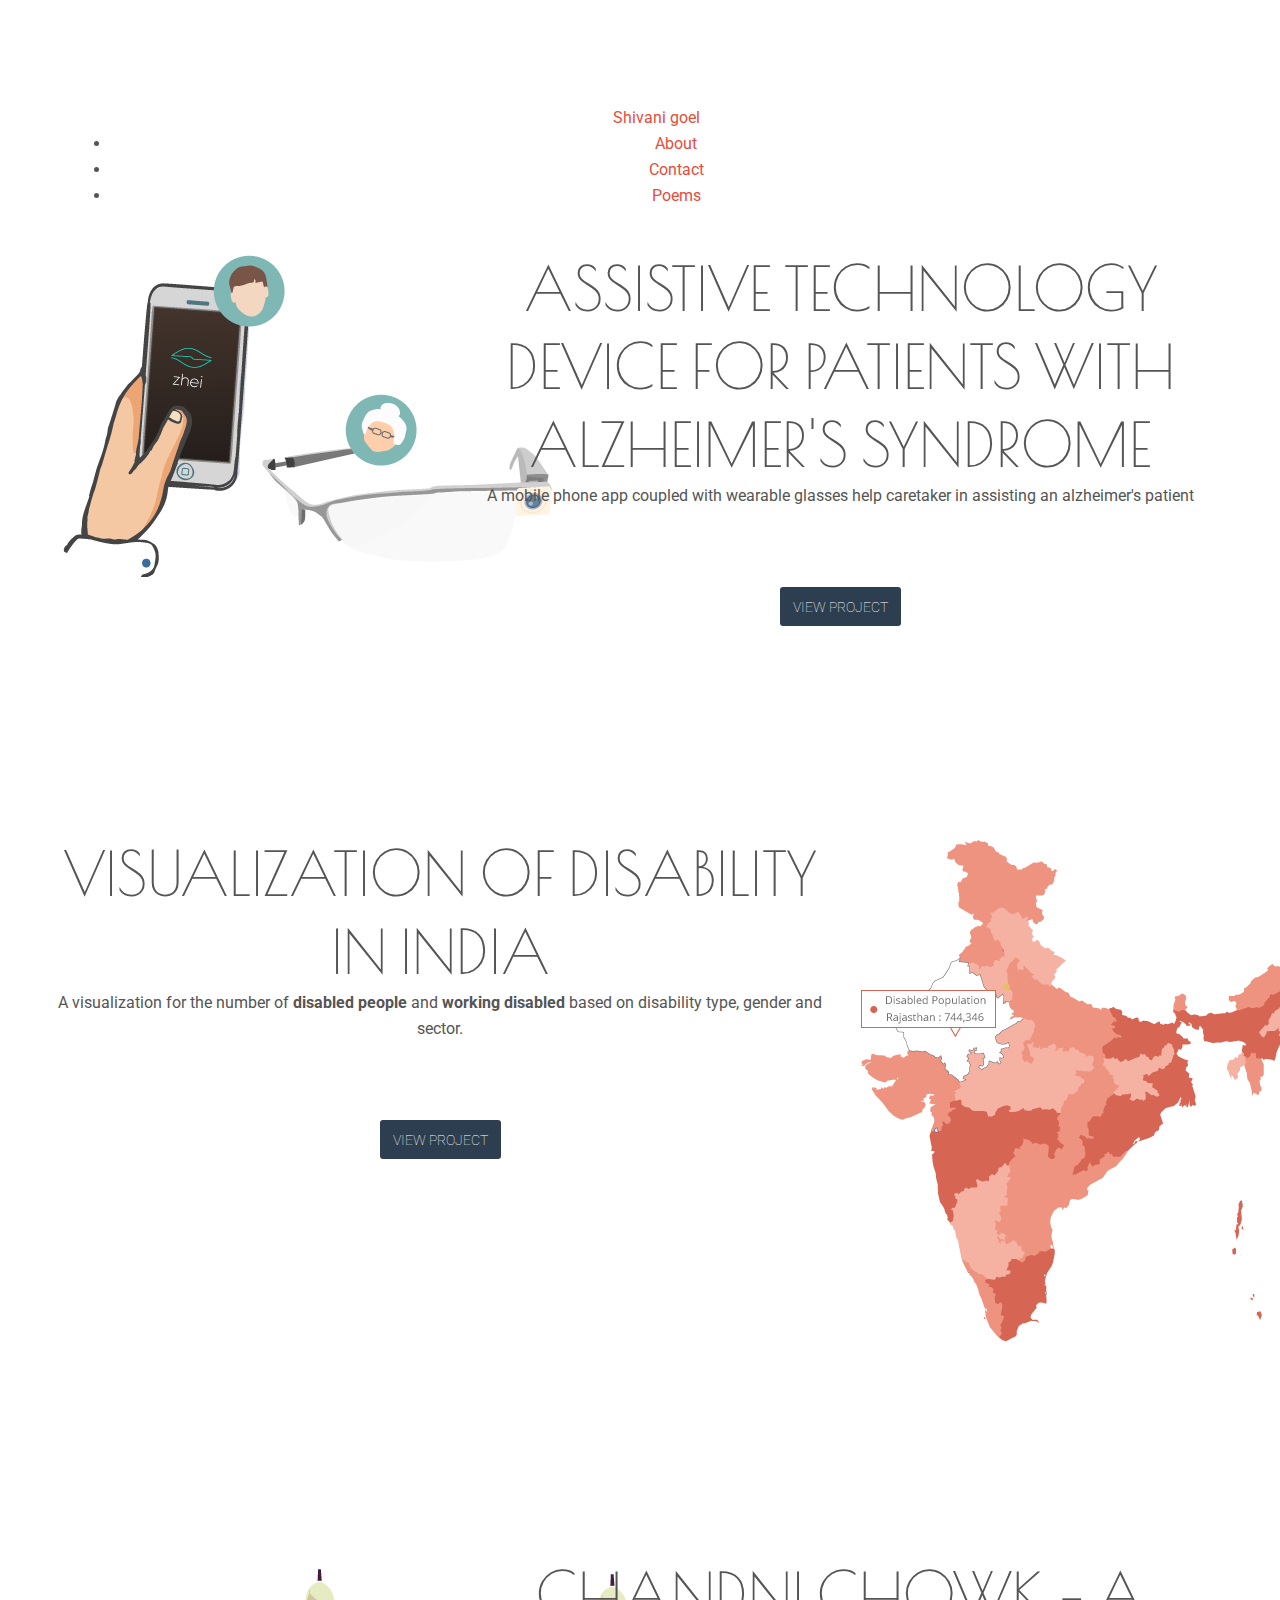
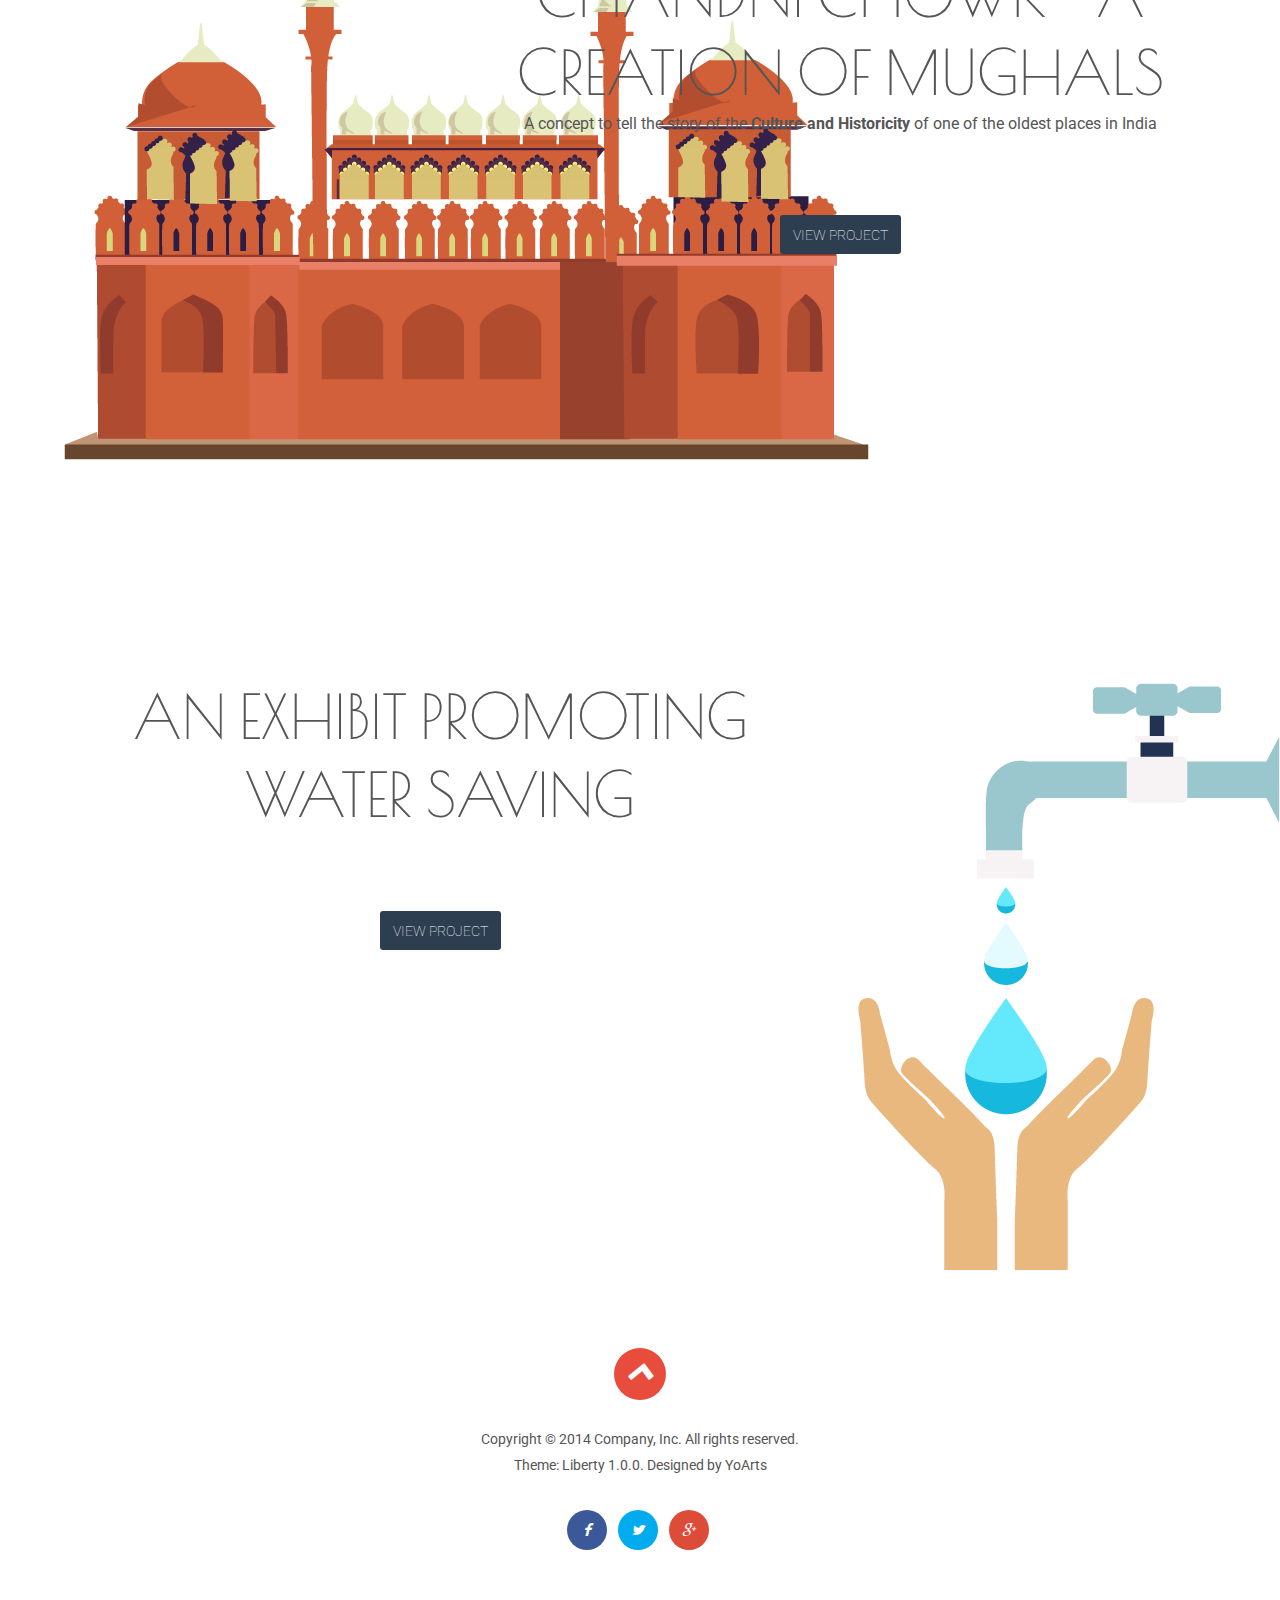
==== commit e1843a5b: "new changes" ====
--- a/index.html
+++ b/index.html
@@ -6,8 +6,7 @@
     <meta name="viewport" content="width=device-width, initial-scale=1.0">
     <title>Shivani Goel's Portfolio</title>
     <link href="assets/css/main.css" rel="stylesheet">
-    <link href="assets/css/Customized.css" rel="stylesheet">
-    
+    <link href="assets/css/customized.css" rel="stylesheet">
   </head>
 
   <body>
@@ -15,658 +14,104 @@
       <main class="site-main">
         <section class="section section-alzheimer section-hero">
           <div class="container">
-            <div class= "navbar">
-              <div class="navbar-inner container">
-                <a class="brand" href="/">
-                  <span>Shivani goel</span>
-                 </a>  
-                 <a class= "navbar-toggle" href="/">menu</a>
-                  <ul>
-                    <li>
-                      <a href="/">About</a>
-                    </li>
-                    <li>
-                      <a href="mailto:goelshivani1@gmail.com">Contact</a>
-                    </li>
-                    <li>
-                      <a href=" ">Poems</a>
-                    </li>
-                   </ul>
+                <div class= "navbar">
+                  <div class="navbar-inner container">
+                    <a class="brand" href="/">
+                      <span>Shivani goel</span>
+                     </a>  
+                     <a class= "navbar-toggle" href="/">menu</a>
+                      <ul>
+                        <li>
+                          <a href="/">About</a>
+                        </li>
+                        <li>
+                          <a href="mailto:goelshivani1@gmail.com">Contact</a>
+                        </li>
+                        <li>
+                          <a href=" ">Poems</a>
+                        </li>
+                       </ul>
+                    </div>
                 </div>
-            </div>    
 
         <div class="row">
-          <div class="col-lg-3">
-            <img id = "img-alz-home" src="images/AlzHome.png"></img>
-          </div>
-        <div class="col-lg-9">
-            <header class="section-header">
-              <h1 class="section-title"> Assistive Technology Device for patients with Alzheimer's Syndrome</h1>
-              </h1>
-            </header>
-            
-            <div class="row">
-                <div class="col-md-12" style="border-bottom: 1px solid #ddd;" margin-top="-50px"></div>
+            <div class="col-lg-4">
+              <img id = "img-alz-home" src="assets/img/AlzHome.png"></img>
             </div>
-                
-          <div class="row" id="project-role-header">
-            <div class="col-lg-6">
-              <label class="input-label">Project Brief</label>
-             </div>
-            <div class="col-lg-6">
-              <label class="input-label">My Role</label>
-            </div>
-          </div>
-
-          <div class="row">
-            <div class="col-lg-6">
-              <p class="brief-label">To create an Assistive Technology device for a patient with <i>Alzheimer's Syndrome</i>. The solution should also ease out the pressure
-              of the caretaker.</p>
-             </div>
-            <div class="col-lg-6">
-              <p class="role-label">I worked with an amazing and a creative teammate on every stage of the design process ranging from <i><style font-size= "19px"></style>Research to <i>Prototyping</i> phase. The final renders of the wearable has been done by my team mate Nikhil Chandrashekhar.</p>  
-            </div>
-          </div> 
-          
-      </div>
+          <div class="col-lg-8">
+              <header class="section-header">
+                <h1 class="section-title"> Assistive Technology Device for patients with Alzheimer's Syndrome 
+                </h1>   
+                <p>
+                  A mobile phone app coupled with wearable glasses help caretaker in assisting an alzheimer's patient</p>
+              </header>
+              <div>
+               <a href="projects/alzheimers.html" class="btn btn-default btn-landing">View Project</a> 
+              </div> 
+          </div>          
+          </div>                                               
         </section>
 
-        <section class="section section-iphone-features sec-title">
-          <div class="container">
-            <header class="section-header">
-              <h2 class="section-title">Process</h2>
-              <div class="section-description">The Research phase included both Primary and Secondary
-                research.</div>
-            </header>
-            <header class="section-header">
-              <h2 class="section-title">Understanding Alzheimer's Syndrome</h2>
-              <div class="section-description">The Research phase included both Primary and Secondary
-                research.</div>
-            </header>
-            <div class="row">
-              <div class="col-lg-9">
-                <div id="myCarousel" class="carousel slide">
-            <!-- Carousel items -->
-                <div class="carousel-inner">
-                    <div class="active item">
-                        <img src="images/Stages-01.jpg" />
-                    </div>
-                    <div class="item">
-                        <img src="images/Stages-02.jpg" />
-                    </div>
-                    <div class="item">
-                        <img src="images/Stages-03.jpg" />
-                    </div>
-                </div>
-                  <!-- Carousel nav -->
-                </div>
+       
+    <section class="section section-disability section-hero">
+      <div class="container">
+        <div class="row">
 
-                <!-- LINKED NAV -->
-                <ol class="carousel-linked-nav pagination">
-                  <li class="active"><a href="#1">Stage I</a></li>
-                  <li><a href="#2">Stage II</a></li>
-                  <li><a href="#3">Stage III</a></li>
-                </ol>
-
-              </div>
-              <div class="col-lg-3">
-                <p>Dementia  is a broad category of brain diseases that cause long term loss of the ability to think and reason clearly that is severe enough to affect a person’s daily functioning.Alzheimer's disease is the most common form of dementia (75%).</p>
-
-                <p style="color: #dc4145;">  <small>Source: National Institute on Aging, U.S Department on Health and Human Services</small></p>
-              </div>
-            </div>
-
-              <div class="row">
-                <div class="col-lg-9">
-                  <img src="images/ageCurve.jpg"></img>
-                </div>
-                <div class="colg-lg-3">
-                  <p>This chart shows current thinking about the evolution from healthy aging to AD. Researchers view it as a series of events that occur in the brain over many years. This gradual process, which results from the combination of biological, genetic, environmental, and lifestyle factors, eventually sets some people on a course to MCI and possibly AD. Other people, whose genetic makeup may be the same or different and who experience a different combination of factors over a lifetime, continue on a course of healthy cognitive aging.</p>
-                </div>
-              </div> 
-              <div class="row">
-                <div class="col-lg-12">
-                  <p style="margin-top:20px;">We did both Primary and Secondary research. The Primary Research involved meeting the doctor at NIMHANS (National Institute of Mental Health and Neuro Sciences) Bangalore. The Secondary Research involved gathering data from online medical journals and magazines.</p>  
-                </div> 
-              </div>
-              <div class="row">
-                <div class="col-lg-12">
-                   <h2 class="section-title">Analysis - Identifying Needs and Objectives</h2>
-                </div>
-            </div>
-
-            <div class="row">
-                <div class="colg-lg-12">
-                    <img id="needs-objectives" src="images/objectives.png" ></img>
-                  </div>
-            </div>
-                    
-              <div class="row">  
-                <div class="col-lg-12">
-                    <p style="margin-top:30px;">The Patient and the Caretaker are the 2 stakeholders for whom solution needs to be provided. The middle block explains the needs of each stakeholder.The middle column for middle block has needs that overlaps for both patient and caretaker. We need an Assitive device coupled with a Smartphone Application to provide a holistic solution.</p> 
-                </div> 
-            </div>
-          
-            <div class="row">
-                      <div class="col-lg-12">
-                          <h2 class="section-title">Brainstorming</h2>
-                      </div>
-            </div> 
-
-            <div class="row">
-                <div class="col-lg-6">
-                 <img  src="images/br1.png" ></img>
-                </div>
-
-                <div class="col-lg-6">
-                 <img src="images/br2.png" ></img>
-                </div>     
-            </div>  
-                
-           <div class="row">
-              <div class="col-lg-12">
-               <img  src="images/br3.png" ></img>
-              </div>
-            </div>  
-             
-           <div class="row">
-                  <div class="col-lg-12">
-                      <h2 class="section-title">Ideation</h2>
-                  </div>
-           </div> 
-
-           <div class="row">
-             <div class="col-lg-12">
-                <h4 style="text-align:center;">On the basis of the Identification of Needs and Objectives, The opportunity areas were
-                  fixed. We went on exploring the alternative concepts for each opportunity Area.</h4>
-             </div> 
-            </div>
-
-            <div class="row">
-              <div class="col-lg-12">
-                <img src="images/linethought.png"></img>
-              </div>
-            </div>      
-
-            <div class="row">
-              <div class="col-lg-12" style="font-style:normal;text-align:center;">
-                <h3>Why did we choose <b><i>Eyewear</i></b> as an Assistive device ?</h3>
-              <div>
-            </div> 
-            <div class="row>
-              <div class="col-lg-12">
-                <img src="images/yEyewear.jpg"></img>
-              </div>
-            </div> 
-
-            <div class="row">
-              <div class="col-lg-12" style="font-style:normal;text-align:center;">
-                <h3>Feature Set for Eyewear (Concept Sketches)</h3>
-              <div>
-            </div> 
-            <div class="row>
-              <div class="col-lg-12">
-                <img src=""></img>
-              </div>
-            </div>            
-
-             <div class="row">
-              <div class="col-lg-12" style="font-style:normal;text-align:center;">
-                <h3>Feature Set for Eyewear</h3>
-              <div>
-            </div>
-
-            <div class="row>
-               <div class="col-lg-12">
-                <img src="images/glass1.jpg"></img>
-               </div>
+          <div class="col-lg-8">
+                <header class="section-header">
+                  <h1 class="section-title"> Visualization Of Disability in India</h1>
+                  <p>
+                    A visualization for the number of <b>disabled people</b> and <b>working disabled</b> based on disability type, gender and sector.
+                  </p>  
+                </header>
+                    <div>
+                     <a href="projects/disabilityviz.html"  class="btn btn-default btn-landing">View Project</a> 
+                    </div> 
+             </div>     
+            <div class="col-lg-4">
+              <img id = "img-indiamap-home" src="assets/img/indiaMaprajnew.png"></img>
             </div>
             
-            <div class="row>
-              <div class="col-lg-12">
-                <img src="images/headsup.jpg"></img>
-              </div>
-            </div> 
-
-            <div class="row>
-              <div class="col-lg-12">
-                <img src="images/camera.jpg"></img>
-              </div>
-            </div> 
-
-            <div class="row>
-              <div class="col-lg-12">
-                <img src="images/sensorUnit.jpg"></img>
-              </div>
-            </div> 
-
-            <div class="row>
-              <div class="col-lg-12">
-                <img src="images/callbutton.jpg"></img>
-              </div>
-            </div>
-
-            <div class="row>
-              <div class="col-lg-12">
-                <img src="images/audioinput.jpg"></img>
-              </div>
-            </div> 
-
-             <div class="row>
-              <div class="col-lg-12">
-                <img src="images/projector.jpg"></img>
-              </div>
-            </div> 
-
-             <div class="row>
-              <div class="col-lg-12">
-                <img src="images/battery.jpg"></img>
-              </div>
-            </div>
-
-            <div class="row>
-              <div class="col-lg-12">
-                <img src="images/mic.jpg"></img>
-              </div>
-            </div> 
-
-
-
-            <div class="section-content">
-              <div class="row">
-                <div class="col-lg-3 col-md-4 hidden-sm hidden-xs text-right">
-                  <div class="feature-block active" data-target="#iphone-carousel" data-slide-to="0">
-                    <h3><span>All-new design</span></h3>
-                    <p>Nullam at felis sagittis, ullamcorper augue quis, viverra urna. Donec est purus, molestie eget imperdiet nec, mattis vitae.</p>
-                  </div>
-                  <div class="feature-block" data-target="#iphone-carousel" data-slide-to="1">
-                    <h3><span>Retina Ready</span></h3>
-                    <p>Nullam at felis sagittis, ullamcorper augue quis, viverra urna. Donec est purus, molestie eget imperdiet nec, mattis vitae.</p>
-                  </div>
-                  <div class="feature-block" data-target="#iphone-carousel" data-slide-to="2">
-                    <h3><span>Amazing Hero Image</span></h3>
-                    <p>Nullam at felis sagittis, ullamcorper augue quis, viverra urna. Donec est purus, molestie eget imperdiet nec, mattis vitae.</p>
-                  </div>
-                </div>
-
-                <div class="col-lg-6 col-md-4 text-center">
-                  <div id="iphone-carousel" class="carousel slide iphone-carousel" data-ride="carousel">
-                    <div class="carousel-inner">
-                      <div class="item active"><img src="http://placehold.it/320x568/"></div>
-                      <div class="item"><img src="http://placehold.it/320x568/"></div>
-                      <div class="item"><img src="http://placehold.it/320x568/"></div>
-                      <div class="item"><img src="http://placehold.it/320x568/"></div>
-                      <div class="item"><img src="http://placehold.it/320x568/"></div>
-                      <div class="item"><img src="http://placehold.it/320x568/"></div>
-                    </div>
-                  </div>
-                </div>
-
-                <div class="col-lg-3 col-md-4 hidden-sm hidden-xs text-left">
-                  <div class="feature-block" data-target="#iphone-carousel" data-slide-to="3">
-                    <h3><span>Fully Responsive</span></h3>
-                    <p>Nullam at felis sagittis, ullamcorper augue quis, viverra urna. Donec est purus, molestie eget imperdiet nec, mattis vitae.</p>
-                  </div>
-                  <div class="feature-block" data-target="#iphone-carousel" data-slide-to="4">
-                    <h3><span>Flat Design</span></h3>
-                    <p>Nullam at felis sagittis, ullamcorper augue quis, viverra urna. Donec est purus, molestie eget imperdiet nec, mattis vitae.</p>
-                  </div>
-                  <div class="feature-block" data-target="#iphone-carousel" data-slide-to="5">
-                    <h3><span>Ultimate Features</span></h3>
-                    <p>Nullam at felis sagittis, ullamcorper augue quis, viverra urna. Donec est purus, molestie eget imperdiet nec, mattis vitae.</p>
-                  </div>
-                </div>
-              </div>
-            </div>
-          </div>
+        </div>              
         </section>
 
-        <section class="section section-inverse section-features">
-          <div class="container">
-            <header class="section-header">
-              <h2 class="section-title">Every detail detailed</h2>
-              <div class="section-description">Sed aliquam vitae lacus quis interdum. Vestibulum ante ipsum primis in faucibus orci luctus et ultrices posuere cubilia aenean.</div>
-            </header>
-            <div class="section-content">
-              <div class="row">
-                <div class="col-md-4 col-sm-6">
-                  <img src="http://placehold.it/72x72">
-                  <h3>World Class Quality</h3>
-                  <p>Nullam at felis sagittis, ullamcorper augue quis, viverra urna. Donec est purus, molestie eget imperdiet nec, mattis vitae arcu.</p>
-                </div>
-                <div class="col-md-4 col-sm-6">
-                  <img src="http://placehold.it/72x72">
-                  <h3>Trend Following</h3>
-                  <p>Nullam at felis sagittis, ullamcorper augue quis, viverra urna. Donec est purus, molestie eget imperdiet nec, mattis vitae arcu.</p>
-                </div>
-                <div class="col-md-4 col-sm-6">
-                  <img src="http://placehold.it/72x72">
-                  <h3>Reliable Support</h3>
-                  <p>Nullam at felis sagittis, ullamcorper augue quis, viverra urna. Donec est purus, molestie eget imperdiet nec, mattis vitae arcu.</p>
-                </div>
-                <div class="col-md-4 col-sm-6">
-                  <img src="http://placehold.it/72x72">
-                  <h3>Time Saving</h3>
-                  <p>Nullam at felis sagittis, ullamcorper augue quis, viverra urna. Donec est purus, molestie eget imperdiet nec, mattis vitae arcu.</p>
-                </div>
-                <div class="col-md-4 col-sm-6">
-                  <img src="http://placehold.it/72x72">
-                  <h3>Fully Customization</h3>
-                  <p>Nullam at felis sagittis, ullamcorper augue quis, viverra urna. Donec est purus, molestie eget imperdiet nec, mattis vitae arcu.</p>
-                </div>
-                <div class="col-md-4 col-sm-6">
-                  <img src="http://placehold.it/72x72">
-                  <h3>Standard Coding</h3>
-                  <p>Nullam at felis sagittis, ullamcorper augue quis, viverra urna. Donec est purus, molestie eget imperdiet nec, mattis vitae arcu.</p>
-                </div>
-              </div>
+        <section class="section section-ChandniChowk section-hero">
+      <div class="container">
+        <div class="row">
+            <div class="col-lg-4">
+              <img id = "img-Chandni-home" src=" assets/img/quila.png"></img>
             </div>
-          </div>
+            <div class="col-lg-8">
+                <header class="section-header">
+                  <h1 class="section-title">Chandni Chowk - A Creation Of Mughals</h1>
+                  <p> A concept to tell the story of the <b>Culture and Historicity</b> of 
+                    one of the oldest places in India</p>
+                </header>
+                    <div>
+                     <button type="button" class="btn btn-default btn-landing">View Project</button> 
+                    </div> 
+             </div>     
+        </div>              
         </section>
 
-        <section class="section section-portfolio">
-          <div class="container">
-            <header class="section-header">
-              <h2 class="section-title">Our Works</h2>
-              <div class="section-description">Sed aliquam vitae lacus quis interdum. Vestibulum ante ipsum primis in faucibus orci luctus et ultrices posuere cubilia aenean.</div>
-            </header>
-            <div class="section-content">
-              <div class="row">
-                <div class="col-sm-3 col-xs-6">
-                  <article class="project">
-                    <a href="#" class="project-thumbnail" data-toggle="modal" data-target="#project-modal"><img src="http://placehold.it/270x208/"><i class="fa fa-plus-circle"></i></a>
-                    <h3 class="project-title"><a href="#" data-toggle="modal" data-target="#project-modal">Project Title</a></h3>
-                  </article>
-                </div>
-                <div class="col-sm-3 col-xs-6">
-                  <article class="project">
-                    <a href="#" class="project-thumbnail" data-toggle="modal" data-target="#project-modal"><img src="http://placehold.it/270x208/"><i class="fa fa-plus-circle"></i></a>
-                    <h3 class="project-title"><a href="#" data-toggle="modal" data-target="#project-modal">Project Title</a></h3>
-                  </article>
-                </div>
-                <div class="col-sm-3 col-xs-6">
-                  <article class="project">
-                    <a href="#" class="project-thumbnail" data-toggle="modal" data-target="#project-modal"><img src="http://placehold.it/270x208/"><i class="fa fa-plus-circle"></i></a>
-                    <h3 class="project-title"><a href="#" data-toggle="modal" data-target="#project-modal">Project Title</a></h3>
-                  </article>
-                </div>
-                <div class="col-sm-3 col-xs-6">
-                  <article class="project">
-                    <a href="#" class="project-thumbnail" data-toggle="modal" data-target="#project-modal"><img src="http://placehold.it/270x208/"><i class="fa fa-plus-circle"></i></a>
-                    <h3 class="project-title"><a href="#" data-toggle="modal" data-target="#project-modal">Project Title</a></h3>
-                  </article>
-                </div>
-                <div class="col-sm-3 col-xs-6">
-                  <article class="project">
-                    <a href="#" class="project-thumbnail" data-toggle="modal" data-target="#project-modal"><img src="http://placehold.it/270x208/"><i class="fa fa-plus-circle"></i></a>
-                    <h3 class="project-title"><a href="#" data-toggle="modal" data-target="#project-modal">Project Title</a></h3>
-                  </article>
-                </div>
-                <div class="col-sm-3 col-xs-6">
-                  <article class="project">
-                    <a href="#" class="project-thumbnail" data-toggle="modal" data-target="#project-modal"><img src="http://placehold.it/270x208/"><i class="fa fa-plus-circle"></i></a>
-                    <h3 class="project-title"><a href="#" data-toggle="modal" data-target="#project-modal">Project Title</a></h3>
-                  </article>
-                </div>
-                <div class="col-sm-3 col-xs-6">
-                  <article class="project">
-                    <a href="#" class="project-thumbnail" data-toggle="modal" data-target="#project-modal"><img src="http://placehold.it/270x208/"><i class="fa fa-plus-circle"></i></a>
-                    <h3 class="project-title"><a href="#" data-toggle="modal" data-target="#project-modal">Project Title</a></h3>
-                  </article>
-                </div>
-                <div class="col-sm-3 col-xs-6">
-                  <article class="project">
-                    <a href="#" class="project-thumbnail" data-toggle="modal" data-target="#project-modal"><img src="http://placehold.it/270x208/"><i class="fa fa-plus-circle"></i></a>
-                    <h3 class="project-title"><a href="#" data-toggle="modal" data-target="#project-modal">Project Title</a></h3>
-                  </article>
-                </div>
-              </div>
+          <section class="section section-water section-hero">
+      <div class="container">
+        <div class="row">
+          <div class="col-lg-8">
+                <header class="section-header">
+                  <h1 class="section-title">An Exhibit Promoting Water Saving</h1>
+                </header>
+                    <div>
+                     <button type="button" class="btn btn-default btn-landing">View Project</button> 
+                    </div> 
+             </div>     
+            <div class="col-lg-4">
+              <img id = "img-save-water" src="assets/img/waterinstallationnew.png"></img>
             </div>
-          </div>
+            
+        </div>              
         </section>
 
-        <section class="section section-inverse section-testimonial">
-          <div class="container">
-            <header class="section-header">
-              <h2 class="section-title">Testimonials</h2>
-            </header>
-            <div class="section-content">
-              <div id="testimonials-carousel" class="testimonials-carousel carousel slide" data-ride="carousel">
-                <ol class="carousel-indicators">
-                  <li data-target="#testimonials-carousel" data-slide-to="0" class="active"><img src="http://placehold.it/52x52"></li>
-                  <li data-target="#testimonials-carousel" data-slide-to="1"><img src="http://placehold.it/52x52"></li>
-                  <li data-target="#testimonials-carousel" data-slide-to="2"><img src="http://placehold.it/52x52"></li>
-                  <li data-target="#testimonials-carousel" data-slide-to="3"><img src="http://placehold.it/52x52"></li>
-                  <li data-target="#testimonials-carousel" data-slide-to="4"><img src="http://placehold.it/52x52"></li>
-                  <li data-target="#testimonials-carousel" data-slide-to="5"><img src="http://placehold.it/52x52"></li>
-                </ol>
-                <div class="carousel-inner">
-                  <div class="item active">
-                    <p>Aenean interdum ultricies justo, ut vehicula erat dignissim ac. Aliquam condimentum lectus libero, eu semper arcu eleifend quis. Duis quam massa, posuere ac tempus eu, accumsan sed augue. Suspendisse scelerisque.</p>
-                    <strong>Someone famous @ Source Title</strong>
-                  </div>
-                  <div class="item">
-                    <p>Aenean interdum ultricies justo, ut vehicula erat dignissim ac. Aliquam condimentum lectus libero, eu semper arcu eleifend quis. Duis quam massa, posuere ac tempus eu, accumsan sed augue. Suspendisse scelerisque.</p>
-                    <strong>Someone famous @ Source Title</strong>
-                  </div>
-                  <div class="item">
-                    <p>Aenean interdum ultricies justo, ut vehicula erat dignissim ac. Aliquam condimentum lectus libero, eu semper arcu eleifend quis. Duis quam massa, posuere ac tempus eu, accumsan sed augue. Suspendisse scelerisque.</p>
-                    <strong>Someone famous @ Source Title</strong>
-                  </div>
-                  <div class="item">
-                    <p>Aenean interdum ultricies justo, ut vehicula erat dignissim ac. Aliquam condimentum lectus libero, eu semper arcu eleifend quis. Duis quam massa, posuere ac tempus eu, accumsan sed augue. Suspendisse scelerisque.</p>
-                    <strong>Someone famous @ Source Title</strong>
-                  </div>
-                  <div class="item">
-                    <p>Aenean interdum ultricies justo, ut vehicula erat dignissim ac. Aliquam condimentum lectus libero, eu semper arcu eleifend quis. Duis quam massa, posuere ac tempus eu, accumsan sed augue. Suspendisse scelerisque.</p>
-                    <strong>Someone famous @ Source Title</strong>
-                  </div>
-                  <div class="item">
-                    <p>Aenean interdum ultricies justo, ut vehicula erat dignissim ac. Aliquam condimentum lectus libero, eu semper arcu eleifend quis. Duis quam massa, posuere ac tempus eu, accumsan sed augue. Suspendisse scelerisque.</p>
-                    <strong>Someone famous @ Source Title</strong>
-                  </div>
-                </div>
-              </div>
-              <div class="banners">
-                <div class="row">
-                  <div class="col-sm-2 col-xs-4">
-                    <img src="http://placehold.it/170x78/">
-                  </div>
-                  <div class="col-sm-2 col-xs-4">
-                    <img src="http://placehold.it/170x78/">
-                  </div>
-                  <div class="col-sm-2 col-xs-4">
-                    <img src="http://placehold.it/170x78/">
-                  </div>
-                  <div class="col-sm-2 col-xs-4">
-                    <img src="http://placehold.it/170x78/">
-                  </div>
-                  <div class="col-sm-2 col-xs-4">
-                    <img src="http://placehold.it/170x78/">
-                  </div>
-                  <div class="col-sm-2 col-xs-4">
-                    <img src="http://placehold.it/170x78/">
-                  </div>
-                </div>
-              </div>
-            </div>
-          </div>
-        </section>
-
-        <section class="section section-pricing-table">
-          <div class="container">
-            <header class="section-header">
-              <h2 class="section-title">Pricing Table</h2>
-              <div class="section-description">Sed aliquam vitae lacus quis interdum. Vestibulum ante ipsum primis in faucibus orci luctus et ultrices posuere cubilia aenean.</div>
-            </header>
-            <div class="section-content">
-              <div class="pricing-table">
-                <div class="row">
-                  <div class="col-md-3 col-sm-6">
-                    <div class="panel panel-default">
-                      <header class="panel-heading">
-                        <h3>Bronze</h3>
-                        <div class="the-price">$5 <span class="subscript">/ month</span></div>
-                      </header>
-                      <div class="panel-body">
-                        <table class="table">
-                          <tbody>
-                            <tr><td>1 Account</td></tr>
-                            <tr class="active"><td>1 Project</td></tr>
-                            <tr><td>50K API Access</td></tr>
-                            <tr class="active"><td>50MB Storage</td></tr>
-                            <tr><td>Custom Cloud Services</td></tr>
-                            <tr class="active"><td>Weekly Reports</td></tr>
-                          </tbody>
-                        </table>
-                      </div>
-                      <footer class="panel-footer"><a href="#" class="btn btn-block btn-lg btn-default">Sign up now</a></footer>
-                    </div>
-                  </div>
-                  <div class="col-md-3 col-sm-6">
-                    <div class="panel panel-default">
-                      <header class="panel-heading">
-                        <h3>Silver</h3>
-                        <div class="the-price">$10 <span class="subscript">/ month</span></div>
-                      </header>
-                      <div class="panel-body">
-                        <table class="table">
-                          <tbody>
-                            <tr><td>1 Account</td></tr>
-                            <tr class="active"><td>3 Project</td></tr>
-                            <tr><td>100K API Access</td></tr>
-                            <tr class="active"><td>100MB Storage</td></tr>
-                            <tr><td>Custom Cloud Services</td></tr>
-                            <tr class="active"><td>Weekly Reports</td></tr>
-                          </tbody>
-                        </table>
-                      </div>
-                      <footer class="panel-footer"><a href="#" class="btn btn-block btn-lg btn-default">Sign up now</a></footer>
-                    </div>
-                  </div>
-                  <div class="col-md-3 col-sm-6">
-                    <div class="panel panel-primary">
-                      <header class="panel-heading">
-                        <h3>Gold</h3>
-                        <div class="the-price">$20 <span class="subscript">/ month</span></div>
-                      </header>
-                      <div class="panel-body">
-                        <table class="table">
-                          <tbody>
-                            <tr><td>2 Account</td></tr>
-                            <tr class="active"><td>5 Project</td></tr>
-                            <tr><td>100K API Access</td></tr>
-                            <tr class="active"><td>200MB Storage</td></tr>
-                            <tr><td>Custom Cloud Services</td></tr>
-                            <tr class="active"><td>Weekly Reports</td></tr>
-                          </tbody>
-                        </table>
-                      </div>
-                      <footer class="panel-footer"><a href="#" class="btn btn-block btn-lg btn-primary">Sign up now</a></footer>
-                    </div>
-                  </div>
-                  <div class="col-md-3 col-sm-6">
-                    <div class="panel panel-default">
-                      <header class="panel-heading">
-                        <h3>Diamond</h3>
-                        <div class="the-price">$35 <span class="subscript">/ month</span></div>
-                      </header>
-                      <div class="panel-body">
-                        <table class="table">
-                          <tbody>
-                            <tr><td>5 Account</td></tr>
-                            <tr class="active"><td>20 Project</td></tr>
-                            <tr><td>300K API Access</td></tr>
-                            <tr class="active"><td>500MB Storage</td></tr>
-                            <tr><td>Custom Cloud Services</td></tr>
-                            <tr class="active"><td>Weekly Reports</td></tr>
-                          </tbody>
-                        </table>
-                      </div>
-                      <footer class="panel-footer"><a href="#" class="btn btn-block btn-lg btn-default">Sign up now</a></footer>
-                    </div>
-                  </div>
-                </div>
-              </div>
-            </div>
-          </div>
-        </section>
-
-        <section class="section section-inverse section-showcase">
-          <div class="container">
-            <div class="row">
-              
-              <div class="col-lg-4 col-md-offset-1 col-md-5 col-md-offset-1 col-md-push-6">
-                <header class="section-header">
-                  <h2 class="section-title">Showcase</h2>
-                </header>
-                <div class="section-content">
-                  <p>Pellentesque urna turpis, placerat sed aliquet in, fringilla at nisi. Donec nec dui enim. Cras neque turpis, volutpat nec dignissim id, cursus porttitor ligula. Maecenas congue dui vitae urna rhoncus, sed bibendum purus pulvinar. Donec euismod tristique fermentum. Suspendisse vitae odio.</p>
-                  <div class="row">
-                    <div class="col-md-6 col-md-offset-0 col-sm-3 col-sm-offset-3 col-xs-6">
-                      <img src="http://placehold.it/170x130/">
-                      <h3>Start</h3>
-                      <p>Retro HTML Template</p>
-                    </div>
-                    <div class="col-md-6 col-sm-3 col-xs-6">
-                      <img src="http://placehold.it/170x130/">
-                      <h3>Se7en</h3>
-                      <p>iOS7 Style Template</p>
-                    </div>
-                  </div>
-                </div>
-              </div>
-
-              <div class="col-md-6 col-lg-pull-5 col-md-pull-6">
-                <img src="http://placehold.it/1200x650/" class="showcase-bg">
-              </div>
-            </div>
-          </div>
-        </section>
-
-        <section class="section section-team">
-          <div class="container">
-            <header class="section-header">
-              <h2 class="section-title">Our Team</h2>
-              <div class="section-description">Sed aliquam vitae lacus quis interdum. Vestibulum ante ipsum primis in faucibus orci luctus et ultrices posuere cubilia aenean.</div>
-            </header>
-            <div class="section-content">
-              <div class="row">
-                <div class="col-sm-4">
-                  <img src="http://placehold.it/370x260/">
-                  <h3>Anna Zoe</h3>
-                  <p>Pellentesque urna turpis, placerat sed aliquet in, fringilla atnisi. Donec nec dui enim. Cras neque turpis, volutpat nec dignissim id, cursus porttitor ligula</p>
-                  <ul class="social-links">
-                    <li class="facebook"><a href="#"><i class="fa fa-facebook"></i></a></li>
-                    <li class="twitter"><a href="#"><i class="fa fa-twitter"></i></a></li>
-                    <li class="google-plus"><a href="#"><i class="fa fa-google-plus"></i></a></li>
-                  </ul>
-                </div>
-                <div class="col-sm-4">
-                  <img src="http://placehold.it/370x260/">
-                  <h3>Anna Zoe</h3>
-                  <p>Pellentesque urna turpis, placerat sed aliquet in, fringilla atnisi. Donec nec dui enim. Cras neque turpis, volutpat nec dignissim id, cursus porttitor ligula</p>
-                  <ul class="social-links">
-                    <li class="facebook"><a href="#"><i class="fa fa-facebook"></i></a></li>
-                    <li class="twitter"><a href="#"><i class="fa fa-twitter"></i></a></li>
-                    <li class="google-plus"><a href="#"><i class="fa fa-google-plus"></i></a></li>
-                  </ul>
-                </div>
-                <div class="col-sm-4">
-                  <img src="http://placehold.it/370x260/">
-                  <h3>Anna Zoe</h3>
-                  <p>Pellentesque urna turpis, placerat sed aliquet in, fringilla atnisi. Donec nec dui enim. Cras neque turpis, volutpat nec dignissim id, cursus porttitor ligula</p>
-                  <ul class="social-links">
-                    <li class="facebook"><a href="#"><i class="fa fa-facebook"></i></a></li>
-                    <li class="twitter"><a href="#"><i class="fa fa-twitter"></i></a></li>
-                    <li class="google-plus"><a href="#"><i class="fa fa-google-plus"></i></a></li>
-                  </ul>
-                </div>
-              </div>
-            </div>
-          </div>
-        </section>
-      </main>
 
       <footer class="site-footer">
         <div class="container">
@@ -680,29 +125,7 @@
         </div>
       </footer>
 
-      <!-- Project Modal -->
-      <div class="project-modal modal fade" id="project-modal" tabindex="-1" role="dialog" aria-hidden="true">
-        <div class="modal-dialog">
-          <div class="modal-content">
-            <button type="button" class="close" data-dismiss="modal"><i class="fa fa-times"></i><span class="sr-only">Close</span></button>
-            <div class="modal-body">
-              <article class="single-project">
-                <div class="project-thumbnail"><img src="http://placehold.it/800x600" /></div>
-                <h3 class="project-title">Project title</h3>
-                <div class="project-meta">
-                  <span><i class="fa fa-clock-o"></i> 25<sup>th</sup> July, 2014</span>
-                  <span><i class="fa fa-building-o"></i> Client: Google</span>
-                  <span><i class="fa fa-briefcase"></i> Work: Web Design</span>
-                </div>
-                <div class="project-description">
-                  <p>Cras neque turpis, volutpat nec dignissim id, cursus porttitor ligula. Maecenas congue dui vitae urna rhoncus, sed bibendum purus pulvinar. Donec euismod tristique fermentum. Suspendisse vitae odio. Pellentesque urna turpis, placerat sed aliquet in. Pellentesque urna turpis, placerat sed aliquet in, fringilla at nisi. Donec nec dui enim. Cras neque turpis</p>
-                  <p>Pellentesque urna turpis, placerat sed aliquet in, fringilla at nisi. Donec nec dui enim. Cras neque turpis, volutpat nec dignissim id, cursus porttitor ligula. Maecenas congue dui vitae urna rhoncus, sed bibendum purus pulvinar. Donec euismod tristique fermentum. Suspendisse vitae odio.</p>
-                </div>
-              </article>
-            </div>
-          </div>
-        </div>
-      </div>
+    
       
     </div>
     <script type="text/javascript" src="assets/js/jquery-1.11.1.min.js"></script>
--- a/assets/css/main.css
+++ b/assets/css/main.css
@@ -1 +1 @@
-@import url(http://fonts.googleapis.com/css?family=Roboto:100,300,700|Poiret+One);@font-face{font-family:FontAwesome;src:url(../fonts/fontawesome-webfont.eot?v=4.1.0);src:url(../fonts/fontawesome-webfont.eot?#iefix&v=4.1.0) format('embedded-opentype'),url(../fonts/fontawesome-webfont.woff?v=4.1.0) format('woff'),url(../fonts/fontawesome-webfont.ttf?v=4.1.0) format('truetype'),url(../fonts/fontawesome-webfont.svg?v=4.1.0#fontawesomeregular) format('svg');font-weight:400;font-style:normal}.fa{display:inline-block;font-family:FontAwesome;font-weight:400;line-height:1;-webkit-font-smoothing:antialiased;-moz-osx-font-smoothing:grayscale}.fa-lg{font-size:1.33333333em;line-height:.75em;vertical-align:-15%}.fa-2x{font-size:2em}.fa-3x{font-size:3em}.fa-4x{font-size:4em}.fa-5x{font-size:5em}.fa-fw{width:1.28571429em;text-align:center}.fa-ul{padding-left:0;margin-left:2.14285714em;list-style-type:none}.fa-ul>li{position:relative}.fa-li{position:absolute;left:-2.14285714em;width:2.14285714em;top:.14285714em;text-align:center}.fa-li.fa-lg{left:-1.85714286em}.fa-border{padding:.2em .25em .15em;border:solid .08em #eee;border-radius:.1em}.pull-right{float:right}.pull-left{float:left}.fa.pull-left{margin-right:.3em}.fa.pull-right{margin-left:.3em}.fa-spin{-webkit-animation:spin 2s infinite linear;-moz-animation:spin 2s infinite linear;-o-animation:spin 2s infinite linear;animation:spin 2s infinite linear}@-moz-keyframes spin{0%{-moz-transform:rotate(0deg)}100%{-moz-transform:rotate(359deg)}}@-webkit-keyframes spin{0%{-webkit-transform:rotate(0deg)}100%{-webkit-transform:rotate(359deg)}}@-o-keyframes spin{0%{-o-transform:rotate(0deg)}100%{-o-transform:rotate(359deg)}}@keyframes spin{0%{-webkit-transform:rotate(0deg);transform:rotate(0deg)}100%{-webkit-transform:rotate(359deg);transform:rotate(359deg)}}.fa-rotate-90{filter:progid:DXImageTransform.Microsoft.BasicImage(rotation=1);-webkit-transform:rotate(90deg);-moz-transform:rotate(90deg);-ms-transform:rotate(90deg);-o-transform:rotate(90deg);transform:rotate(90deg)}.fa-rotate-180{filter:progid:DXImageTransform.Microsoft.BasicImage(rotation=2);-webkit-transform:rotate(180deg);-moz-transform:rotate(180deg);-ms-transform:rotate(180deg);-o-transform:rotate(180deg);transform:rotate(180deg)}.fa-rotate-270{filter:progid:DXImageTransform.Microsoft.BasicImage(rotation=3);-webkit-transform:rotate(270deg);-moz-transform:rotate(270deg);-ms-transform:rotate(270deg);-o-transform:rotate(270deg);transform:rotate(270deg)}.fa-flip-horizontal{filter:progid:DXImageTransform.Microsoft.BasicImage(rotation=0, mirror=1);-webkit-transform:scale(-1,1);-moz-transform:scale(-1,1);-ms-transform:scale(-1,1);-o-transform:scale(-1,1);transform:scale(-1,1)}.fa-flip-vertical{filter:progid:DXImageTransform.Microsoft.BasicImage(rotation=2, mirror=1);-webkit-transform:scale(1,-1);-moz-transform:scale(1,-1);-ms-transform:scale(1,-1);-o-transform:scale(1,-1);transform:scale(1,-1)}.fa-stack{position:relative;display:inline-block;width:2em;height:2em;line-height:2em;vertical-align:middle}.fa-stack-1x,.fa-stack-2x{position:absolute;left:0;width:100%;text-align:center}.fa-stack-1x{line-height:inherit}.fa-stack-2x{font-size:2em}.fa-inverse{color:#fff}.fa-glass:before{content:"\f000"}.fa-music:before{content:"\f001"}.fa-search:before{content:"\f002"}.fa-envelope-o:before{content:"\f003"}.fa-heart:before{content:"\f004"}.fa-star:before{content:"\f005"}.fa-star-o:before{content:"\f006"}.fa-user:before{content:"\f007"}.fa-film:before{content:"\f008"}.fa-th-large:before{content:"\f009"}.fa-th:before{content:"\f00a"}.fa-th-list:before{content:"\f00b"}.fa-check:before{content:"\f00c"}.fa-times:before{content:"\f00d"}.fa-search-plus:before{content:"\f00e"}.fa-search-minus:before{content:"\f010"}.fa-power-off:before{content:"\f011"}.fa-signal:before{content:"\f012"}.fa-gear:before,.fa-cog:before{content:"\f013"}.fa-trash-o:before{content:"\f014"}.fa-home:before{content:"\f015"}.fa-file-o:before{content:"\f016"}.fa-clock-o:before{content:"\f017"}.fa-road:before{content:"\f018"}.fa-download:before{content:"\f019"}.fa-arrow-circle-o-down:before{content:"\f01a"}.fa-arrow-circle-o-up:before{content:"\f01b"}.fa-inbox:before{content:"\f01c"}.fa-play-circle-o:before{content:"\f01d"}.fa-rotate-right:before,.fa-repeat:before{content:"\f01e"}.fa-refresh:before{content:"\f021"}.fa-list-alt:before{content:"\f022"}.fa-lock:before{content:"\f023"}.fa-flag:before{content:"\f024"}.fa-headphones:before{content:"\f025"}.fa-volume-off:before{content:"\f026"}.fa-volume-down:before{content:"\f027"}.fa-volume-up:before{content:"\f028"}.fa-qrcode:before{content:"\f029"}.fa-barcode:before{content:"\f02a"}.fa-tag:before{content:"\f02b"}.fa-tags:before{content:"\f02c"}.fa-book:before{content:"\f02d"}.fa-bookmark:before{content:"\f02e"}.fa-print:before{content:"\f02f"}.fa-camera:before{content:"\f030"}.fa-font:before{content:"\f031"}.fa-bold:before{content:"\f032"}.fa-italic:before{content:"\f033"}.fa-text-height:before{content:"\f034"}.fa-text-width:before{content:"\f035"}.fa-align-left:before{content:"\f036"}.fa-align-center:before{content:"\f037"}.fa-align-right:before{content:"\f038"}.fa-align-justify:before{content:"\f039"}.fa-list:before{content:"\f03a"}.fa-dedent:before,.fa-outdent:before{content:"\f03b"}.fa-indent:before{content:"\f03c"}.fa-video-camera:before{content:"\f03d"}.fa-photo:before,.fa-image:before,.fa-picture-o:before{content:"\f03e"}.fa-pencil:before{content:"\f040"}.fa-map-marker:before{content:"\f041"}.fa-adjust:before{content:"\f042"}.fa-tint:before{content:"\f043"}.fa-edit:before,.fa-pencil-square-o:before{content:"\f044"}.fa-share-square-o:before{content:"\f045"}.fa-check-square-o:before{content:"\f046"}.fa-arrows:before{content:"\f047"}.fa-step-backward:before{content:"\f048"}.fa-fast-backward:before{content:"\f049"}.fa-backward:before{content:"\f04a"}.fa-play:before{content:"\f04b"}.fa-pause:before{content:"\f04c"}.fa-stop:before{content:"\f04d"}.fa-forward:before{content:"\f04e"}.fa-fast-forward:before{content:"\f050"}.fa-step-forward:before{content:"\f051"}.fa-eject:before{content:"\f052"}.fa-chevron-left:before{content:"\f053"}.fa-chevron-right:before{content:"\f054"}.fa-plus-circle:before{content:"\f055"}.fa-minus-circle:before{content:"\f056"}.fa-times-circle:before{content:"\f057"}.fa-check-circle:before{content:"\f058"}.fa-question-circle:before{content:"\f059"}.fa-info-circle:before{content:"\f05a"}.fa-crosshairs:before{content:"\f05b"}.fa-times-circle-o:before{content:"\f05c"}.fa-check-circle-o:before{content:"\f05d"}.fa-ban:before{content:"\f05e"}.fa-arrow-left:before{content:"\f060"}.fa-arrow-right:before{content:"\f061"}.fa-arrow-up:before{content:"\f062"}.fa-arrow-down:before{content:"\f063"}.fa-mail-forward:before,.fa-share:before{content:"\f064"}.fa-expand:before{content:"\f065"}.fa-compress:before{content:"\f066"}.fa-plus:before{content:"\f067"}.fa-minus:before{content:"\f068"}.fa-asterisk:before{content:"\f069"}.fa-exclamation-circle:before{content:"\f06a"}.fa-gift:before{content:"\f06b"}.fa-leaf:before{content:"\f06c"}.fa-fire:before{content:"\f06d"}.fa-eye:before{content:"\f06e"}.fa-eye-slash:before{content:"\f070"}.fa-warning:before,.fa-exclamation-triangle:before{content:"\f071"}.fa-plane:before{content:"\f072"}.fa-calendar:before{content:"\f073"}.fa-random:before{content:"\f074"}.fa-comment:before{content:"\f075"}.fa-magnet:before{content:"\f076"}.fa-chevron-up:before{content:"\f077"}.fa-chevron-down:before{content:"\f078"}.fa-retweet:before{content:"\f079"}.fa-shopping-cart:before{content:"\f07a"}.fa-folder:before{content:"\f07b"}.fa-folder-open:before{content:"\f07c"}.fa-arrows-v:before{content:"\f07d"}.fa-arrows-h:before{content:"\f07e"}.fa-bar-chart-o:before{content:"\f080"}.fa-twitter-square:before{content:"\f081"}.fa-facebook-square:before{content:"\f082"}.fa-camera-retro:before{content:"\f083"}.fa-key:before{content:"\f084"}.fa-gears:before,.fa-cogs:before{content:"\f085"}.fa-comments:before{content:"\f086"}.fa-thumbs-o-up:before{content:"\f087"}.fa-thumbs-o-down:before{content:"\f088"}.fa-star-half:before{content:"\f089"}.fa-heart-o:before{content:"\f08a"}.fa-sign-out:before{content:"\f08b"}.fa-linkedin-square:before{content:"\f08c"}.fa-thumb-tack:before{content:"\f08d"}.fa-external-link:before{content:"\f08e"}.fa-sign-in:before{content:"\f090"}.fa-trophy:before{content:"\f091"}.fa-github-square:before{content:"\f092"}.fa-upload:before{content:"\f093"}.fa-lemon-o:before{content:"\f094"}.fa-phone:before{content:"\f095"}.fa-square-o:before{content:"\f096"}.fa-bookmark-o:before{content:"\f097"}.fa-phone-square:before{content:"\f098"}.fa-twitter:before{content:"\f099"}.fa-facebook:before{content:"\f09a"}.fa-github:before{content:"\f09b"}.fa-unlock:before{content:"\f09c"}.fa-credit-card:before{content:"\f09d"}.fa-rss:before{content:"\f09e"}.fa-hdd-o:before{content:"\f0a0"}.fa-bullhorn:before{content:"\f0a1"}.fa-bell:before{content:"\f0f3"}.fa-certificate:before{content:"\f0a3"}.fa-hand-o-right:before{content:"\f0a4"}.fa-hand-o-left:before{content:"\f0a5"}.fa-hand-o-up:before{content:"\f0a6"}.fa-hand-o-down:before{content:"\f0a7"}.fa-arrow-circle-left:before{content:"\f0a8"}.fa-arrow-circle-right:before{content:"\f0a9"}.fa-arrow-circle-up:before{content:"\f0aa"}.fa-arrow-circle-down:before{content:"\f0ab"}.fa-globe:before{content:"\f0ac"}.fa-wrench:before{content:"\f0ad"}.fa-tasks:before{content:"\f0ae"}.fa-filter:before{content:"\f0b0"}.fa-briefcase:before{content:"\f0b1"}.fa-arrows-alt:before{content:"\f0b2"}.fa-group:before,.fa-users:before{content:"\f0c0"}.fa-chain:before,.fa-link:before{content:"\f0c1"}.fa-cloud:before{content:"\f0c2"}.fa-flask:before{content:"\f0c3"}.fa-cut:before,.fa-scissors:before{content:"\f0c4"}.fa-copy:before,.fa-files-o:before{content:"\f0c5"}.fa-paperclip:before{content:"\f0c6"}.fa-save:before,.fa-floppy-o:before{content:"\f0c7"}.fa-square:before{content:"\f0c8"}.fa-navicon:before,.fa-reorder:before,.fa-bars:before{content:"\f0c9"}.fa-list-ul:before{content:"\f0ca"}.fa-list-ol:before{content:"\f0cb"}.fa-strikethrough:before{content:"\f0cc"}.fa-underline:before{content:"\f0cd"}.fa-table:before{content:"\f0ce"}.fa-magic:before{content:"\f0d0"}.fa-truck:before{content:"\f0d1"}.fa-pinterest:before{content:"\f0d2"}.fa-pinterest-square:before{content:"\f0d3"}.fa-google-plus-square:before{content:"\f0d4"}.fa-google-plus:before{content:"\f0d5"}.fa-money:before{content:"\f0d6"}.fa-caret-down:before{content:"\f0d7"}.fa-caret-up:before{content:"\f0d8"}.fa-caret-left:before{content:"\f0d9"}.fa-caret-right:before{content:"\f0da"}.fa-columns:before{content:"\f0db"}.fa-unsorted:before,.fa-sort:before{content:"\f0dc"}.fa-sort-down:before,.fa-sort-desc:before{content:"\f0dd"}.fa-sort-up:before,.fa-sort-asc:before{content:"\f0de"}.fa-envelope:before{content:"\f0e0"}.fa-linkedin:before{content:"\f0e1"}.fa-rotate-left:before,.fa-undo:before{content:"\f0e2"}.fa-legal:before,.fa-gavel:before{content:"\f0e3"}.fa-dashboard:before,.fa-tachometer:before{content:"\f0e4"}.fa-comment-o:before{content:"\f0e5"}.fa-comments-o:before{content:"\f0e6"}.fa-flash:before,.fa-bolt:before{content:"\f0e7"}.fa-sitemap:before{content:"\f0e8"}.fa-umbrella:before{content:"\f0e9"}.fa-paste:before,.fa-clipboard:before{content:"\f0ea"}.fa-lightbulb-o:before{content:"\f0eb"}.fa-exchange:before{content:"\f0ec"}.fa-cloud-download:before{content:"\f0ed"}.fa-cloud-upload:before{content:"\f0ee"}.fa-user-md:before{content:"\f0f0"}.fa-stethoscope:before{content:"\f0f1"}.fa-suitcase:before{content:"\f0f2"}.fa-bell-o:before{content:"\f0a2"}.fa-coffee:before{content:"\f0f4"}.fa-cutlery:before{content:"\f0f5"}.fa-file-text-o:before{content:"\f0f6"}.fa-building-o:before{content:"\f0f7"}.fa-hospital-o:before{content:"\f0f8"}.fa-ambulance:before{content:"\f0f9"}.fa-medkit:before{content:"\f0fa"}.fa-fighter-jet:before{content:"\f0fb"}.fa-beer:before{content:"\f0fc"}.fa-h-square:before{content:"\f0fd"}.fa-plus-square:before{content:"\f0fe"}.fa-angle-double-left:before{content:"\f100"}.fa-angle-double-right:before{content:"\f101"}.fa-angle-double-up:before{content:"\f102"}.fa-angle-double-down:before{content:"\f103"}.fa-angle-left:before{content:"\f104"}.fa-angle-right:before{content:"\f105"}.fa-angle-up:before{content:"\f106"}.fa-angle-down:before{content:"\f107"}.fa-desktop:before{content:"\f108"}.fa-laptop:before{content:"\f109"}.fa-tablet:before{content:"\f10a"}.fa-mobile-phone:before,.fa-mobile:before{content:"\f10b"}.fa-circle-o:before{content:"\f10c"}.fa-quote-left:before{content:"\f10d"}.fa-quote-right:before{content:"\f10e"}.fa-spinner:before{content:"\f110"}.fa-circle:before{content:"\f111"}.fa-mail-reply:before,.fa-reply:before{content:"\f112"}.fa-github-alt:before{content:"\f113"}.fa-folder-o:before{content:"\f114"}.fa-folder-open-o:before{content:"\f115"}.fa-smile-o:before{content:"\f118"}.fa-frown-o:before{content:"\f119"}.fa-meh-o:before{content:"\f11a"}.fa-gamepad:before{content:"\f11b"}.fa-keyboard-o:before{content:"\f11c"}.fa-flag-o:before{content:"\f11d"}.fa-flag-checkered:before{content:"\f11e"}.fa-terminal:before{content:"\f120"}.fa-code:before{content:"\f121"}.fa-mail-reply-all:before,.fa-reply-all:before{content:"\f122"}.fa-star-half-empty:before,.fa-star-half-full:before,.fa-star-half-o:before{content:"\f123"}.fa-location-arrow:before{content:"\f124"}.fa-crop:before{content:"\f125"}.fa-code-fork:before{content:"\f126"}.fa-unlink:before,.fa-chain-broken:before{content:"\f127"}.fa-question:before{content:"\f128"}.fa-info:before{content:"\f129"}.fa-exclamation:before{content:"\f12a"}.fa-superscript:before{content:"\f12b"}.fa-subscript:before{content:"\f12c"}.fa-eraser:before{content:"\f12d"}.fa-puzzle-piece:before{content:"\f12e"}.fa-microphone:before{content:"\f130"}.fa-microphone-slash:before{content:"\f131"}.fa-shield:before{content:"\f132"}.fa-calendar-o:before{content:"\f133"}.fa-fire-extinguisher:before{content:"\f134"}.fa-rocket:before{content:"\f135"}.fa-maxcdn:before{content:"\f136"}.fa-chevron-circle-left:before{content:"\f137"}.fa-chevron-circle-right:before{content:"\f138"}.fa-chevron-circle-up:before{content:"\f139"}.fa-chevron-circle-down:before{content:"\f13a"}.fa-html5:before{content:"\f13b"}.fa-css3:before{content:"\f13c"}.fa-anchor:before{content:"\f13d"}.fa-unlock-alt:before{content:"\f13e"}.fa-bullseye:before{content:"\f140"}.fa-ellipsis-h:before{content:"\f141"}.fa-ellipsis-v:before{content:"\f142"}.fa-rss-square:before{content:"\f143"}.fa-play-circle:before{content:"\f144"}.fa-ticket:before{content:"\f145"}.fa-minus-square:before{content:"\f146"}.fa-minus-square-o:before{content:"\f147"}.fa-level-up:before{content:"\f148"}.fa-level-down:before{content:"\f149"}.fa-check-square:before{content:"\f14a"}.fa-pencil-square:before{content:"\f14b"}.fa-external-link-square:before{content:"\f14c"}.fa-share-square:before{content:"\f14d"}.fa-compass:before{content:"\f14e"}.fa-toggle-down:before,.fa-caret-square-o-down:before{content:"\f150"}.fa-toggle-up:before,.fa-caret-square-o-up:before{content:"\f151"}.fa-toggle-right:before,.fa-caret-square-o-right:before{content:"\f152"}.fa-euro:before,.fa-eur:before{content:"\f153"}.fa-gbp:before{content:"\f154"}.fa-dollar:before,.fa-usd:before{content:"\f155"}.fa-rupee:before,.fa-inr:before{content:"\f156"}.fa-cny:before,.fa-rmb:before,.fa-yen:before,.fa-jpy:before{content:"\f157"}.fa-ruble:before,.fa-rouble:before,.fa-rub:before{content:"\f158"}.fa-won:before,.fa-krw:before{content:"\f159"}.fa-bitcoin:before,.fa-btc:before{content:"\f15a"}.fa-file:before{content:"\f15b"}.fa-file-text:before{content:"\f15c"}.fa-sort-alpha-asc:before{content:"\f15d"}.fa-sort-alpha-desc:before{content:"\f15e"}.fa-sort-amount-asc:before{content:"\f160"}.fa-sort-amount-desc:before{content:"\f161"}.fa-sort-numeric-asc:before{content:"\f162"}.fa-sort-numeric-desc:before{content:"\f163"}.fa-thumbs-up:before{content:"\f164"}.fa-thumbs-down:before{content:"\f165"}.fa-youtube-square:before{content:"\f166"}.fa-youtube:before{content:"\f167"}.fa-xing:before{content:"\f168"}.fa-xing-square:before{content:"\f169"}.fa-youtube-play:before{content:"\f16a"}.fa-dropbox:before{content:"\f16b"}.fa-stack-overflow:before{content:"\f16c"}.fa-instagram:before{content:"\f16d"}.fa-flickr:before{content:"\f16e"}.fa-adn:before{content:"\f170"}.fa-bitbucket:before{content:"\f171"}.fa-bitbucket-square:before{content:"\f172"}.fa-tumblr:before{content:"\f173"}.fa-tumblr-square:before{content:"\f174"}.fa-long-arrow-down:before{content:"\f175"}.fa-long-arrow-up:before{content:"\f176"}.fa-long-arrow-left:before{content:"\f177"}.fa-long-arrow-right:before{content:"\f178"}.fa-apple:before{content:"\f179"}.fa-windows:before{content:"\f17a"}.fa-android:before{content:"\f17b"}.fa-linux:before{content:"\f17c"}.fa-dribbble:before{content:"\f17d"}.fa-skype:before{content:"\f17e"}.fa-foursquare:before{content:"\f180"}.fa-trello:before{content:"\f181"}.fa-female:before{content:"\f182"}.fa-male:before{content:"\f183"}.fa-gittip:before{content:"\f184"}.fa-sun-o:before{content:"\f185"}.fa-moon-o:before{content:"\f186"}.fa-archive:before{content:"\f187"}.fa-bug:before{content:"\f188"}.fa-vk:before{content:"\f189"}.fa-weibo:before{content:"\f18a"}.fa-renren:before{content:"\f18b"}.fa-pagelines:before{content:"\f18c"}.fa-stack-exchange:before{content:"\f18d"}.fa-arrow-circle-o-right:before{content:"\f18e"}.fa-arrow-circle-o-left:before{content:"\f190"}.fa-toggle-left:before,.fa-caret-square-o-left:before{content:"\f191"}.fa-dot-circle-o:before{content:"\f192"}.fa-wheelchair:before{content:"\f193"}.fa-vimeo-square:before{content:"\f194"}.fa-turkish-lira:before,.fa-try:before{content:"\f195"}.fa-plus-square-o:before{content:"\f196"}.fa-space-shuttle:before{content:"\f197"}.fa-slack:before{content:"\f198"}.fa-envelope-square:before{content:"\f199"}.fa-wordpress:before{content:"\f19a"}.fa-openid:before{content:"\f19b"}.fa-institution:before,.fa-bank:before,.fa-university:before{content:"\f19c"}.fa-mortar-board:before,.fa-graduation-cap:before{content:"\f19d"}.fa-yahoo:before{content:"\f19e"}.fa-google:before{content:"\f1a0"}.fa-reddit:before{content:"\f1a1"}.fa-reddit-square:before{content:"\f1a2"}.fa-stumbleupon-circle:before{content:"\f1a3"}.fa-stumbleupon:before{content:"\f1a4"}.fa-delicious:before{content:"\f1a5"}.fa-digg:before{content:"\f1a6"}.fa-pied-piper-square:before,.fa-pied-piper:before{content:"\f1a7"}.fa-pied-piper-alt:before{content:"\f1a8"}.fa-drupal:before{content:"\f1a9"}.fa-joomla:before{content:"\f1aa"}.fa-language:before{content:"\f1ab"}.fa-fax:before{content:"\f1ac"}.fa-building:before{content:"\f1ad"}.fa-child:before{content:"\f1ae"}.fa-paw:before{content:"\f1b0"}.fa-spoon:before{content:"\f1b1"}.fa-cube:before{content:"\f1b2"}.fa-cubes:before{content:"\f1b3"}.fa-behance:before{content:"\f1b4"}.fa-behance-square:before{content:"\f1b5"}.fa-steam:before{content:"\f1b6"}.fa-steam-square:before{content:"\f1b7"}.fa-recycle:before{content:"\f1b8"}.fa-automobile:before,.fa-car:before{content:"\f1b9"}.fa-cab:before,.fa-taxi:before{content:"\f1ba"}.fa-tree:before{content:"\f1bb"}.fa-spotify:before{content:"\f1bc"}.fa-deviantart:before{content:"\f1bd"}.fa-soundcloud:before{content:"\f1be"}.fa-database:before{content:"\f1c0"}.fa-file-pdf-o:before{content:"\f1c1"}.fa-file-word-o:before{content:"\f1c2"}.fa-file-excel-o:before{content:"\f1c3"}.fa-file-powerpoint-o:before{content:"\f1c4"}.fa-file-photo-o:before,.fa-file-picture-o:before,.fa-file-image-o:before{content:"\f1c5"}.fa-file-zip-o:before,.fa-file-archive-o:before{content:"\f1c6"}.fa-file-sound-o:before,.fa-file-audio-o:before{content:"\f1c7"}.fa-file-movie-o:before,.fa-file-video-o:before{content:"\f1c8"}.fa-file-code-o:before{content:"\f1c9"}.fa-vine:before{content:"\f1ca"}.fa-codepen:before{content:"\f1cb"}.fa-jsfiddle:before{content:"\f1cc"}.fa-life-bouy:before,.fa-life-saver:before,.fa-support:before,.fa-life-ring:before{content:"\f1cd"}.fa-circle-o-notch:before{content:"\f1ce"}.fa-ra:before,.fa-rebel:before{content:"\f1d0"}.fa-ge:before,.fa-empire:before{content:"\f1d1"}.fa-git-square:before{content:"\f1d2"}.fa-git:before{content:"\f1d3"}.fa-hacker-news:before{content:"\f1d4"}.fa-tencent-weibo:before{content:"\f1d5"}.fa-qq:before{content:"\f1d6"}.fa-wechat:before,.fa-weixin:before{content:"\f1d7"}.fa-send:before,.fa-paper-plane:before{content:"\f1d8"}.fa-send-o:before,.fa-paper-plane-o:before{content:"\f1d9"}.fa-history:before{content:"\f1da"}.fa-circle-thin:before{content:"\f1db"}.fa-header:before{content:"\f1dc"}.fa-paragraph:before{content:"\f1dd"}.fa-sliders:before{content:"\f1de"}.fa-share-alt:before{content:"\f1e0"}.fa-share-alt-square:before{content:"\f1e1"}.fa-bomb:before{content:"\f1e2"}/*! normalize.css v3.0.0 | MIT License | git.io/normalize */html{font-family:sans-serif;-ms-text-size-adjust:100%;-webkit-text-size-adjust:100%}body{margin:0}article,aside,details,figcaption,figure,footer,header,hgroup,main,nav,section,summary{display:block}audio,canvas,progress,video{display:inline-block;vertical-align:baseline}audio:not([controls]){display:none;height:0}[hidden],template{display:none}a{background:0 0}a:active,a:hover{outline:0}abbr[title]{border-bottom:1px dotted}b,strong{font-weight:700}dfn{font-style:italic}h1{font-size:2em;margin:.67em 0}mark{background:#ff0;color:#000}small{font-size:80%}sub,sup{font-size:75%;line-height:0;position:relative;vertical-align:baseline}sup{top:-.5em}sub{bottom:-.25em}img{border:0}svg:not(:root){overflow:hidden}figure{margin:1em 40px}hr{-moz-box-sizing:content-box;box-sizing:content-box;height:0}pre{overflow:auto}code,kbd,pre,samp{font-family:monospace,monospace;font-size:1em}button,input,optgroup,select,textarea{color:inherit;font:inherit;margin:0}button{overflow:visible}button,select{text-transform:none}button,html input[type=button],input[type=reset],input[type=submit]{-webkit-appearance:button;cursor:pointer}button[disabled],html input[disabled]{cursor:default}button::-moz-focus-inner,input::-moz-focus-inner{border:0;padding:0}input{line-height:normal}input[type=checkbox],input[type=radio]{box-sizing:border-box;padding:0}input[type=number]::-webkit-inner-spin-button,input[type=number]::-webkit-outer-spin-button{height:auto}input[type=search]{-webkit-appearance:textfield;-moz-box-sizing:content-box;-webkit-box-sizing:content-box;box-sizing:content-box}input[type=search]::-webkit-search-cancel-button,input[type=search]::-webkit-search-decoration{-webkit-appearance:none}fieldset{border:1px solid silver;margin:0 2px;padding:.35em .625em .75em}legend{border:0;padding:0}textarea{overflow:auto}optgroup{font-weight:700}table{border-collapse:collapse;border-spacing:0}td,th{padding:0}@media print{*{text-shadow:none!important;color:#000!important;background:transparent!important;box-shadow:none!important}a,a:visited{text-decoration:underline}a[href]:after{content:" (" attr(href) ")"}abbr[title]:after{content:" (" attr(title) ")"}a[href^="javascript:"]:after,a[href^="#"]:after{content:""}pre,blockquote{border:1px solid #999;page-break-inside:avoid}thead{display:table-header-group}tr,img{page-break-inside:avoid}img{max-width:100%!important}p,h2,h3{orphans:3;widows:3}h2,h3{page-break-after:avoid}select{background:#fff!important}.navbar{display:none}.table td,.table th{background-color:#fff!important}.btn>.caret,.dropup>.btn>.caret{border-top-color:#000!important}.label{border:1px solid #000}.table{border-collapse:collapse!important}.table-bordered th,.table-bordered td{border:1px solid #ddd!important}}*{-webkit-box-sizing:border-box;-moz-box-sizing:border-box;box-sizing:border-box}:before,:after{-webkit-box-sizing:border-box;-moz-box-sizing:border-box;box-sizing:border-box}html{font-size:62.5%;-webkit-tap-highlight-color:rgba(0,0,0,0)}body{font-family:Roboto,"Helvetica Neue",Helvetica,Arial,sans-serif;font-size:16px;line-height:1.625;color:#555;background-color:#fff}input,button,select,textarea{font-family:inherit;font-size:inherit;line-height:inherit}a{color:#e74c3c;text-decoration:none}a:hover,a:focus{color:#bf2718;text-decoration:underline}a:focus{outline:thin dotted;outline:5px auto -webkit-focus-ring-color;outline-offset:-2px}figure{margin:0}img{vertical-align:middle}.img-responsive,.thumbnail>img,.thumbnail a>img,.carousel-inner>.item>img,.carousel-inner>.item>a>img{display:block;max-width:100%;height:auto}.img-rounded{border-radius:4px}.img-thumbnail{padding:4px;line-height:1.625;background-color:#fff;border:1px solid #ddd;border-radius:3px;-webkit-transition:all .2s ease-in-out;transition:all .2s ease-in-out;display:inline-block;max-width:100%;height:auto}.img-circle{border-radius:50%}hr{margin-top:26px;margin-bottom:26px;border:0;border-top:1px solid #eee}.sr-only{position:absolute;width:1px;height:1px;margin:-1px;padding:0;overflow:hidden;clip:rect(0,0,0,0);border:0}h1,h2,h3,h4,h5,h6,.h1,.h2,.h3,.h4,.h5,.h6{font-family:inherit;font-weight:100;line-height:1.5;color:inherit}h1 small,h2 small,h3 small,h4 small,h5 small,h6 small,.h1 small,.h2 small,.h3 small,.h4 small,.h5 small,.h6 small,h1 .small,h2 .small,h3 .small,h4 .small,h5 .small,h6 .small,.h1 .small,.h2 .small,.h3 .small,.h4 .small,.h5 .small,.h6 .small{font-weight:400;line-height:1;color:#999}h1,.h1,h2,.h2,h3,.h3{margin-top:26px;margin-bottom:13px}h1 small,.h1 small,h2 small,.h2 small,h3 small,.h3 small,h1 .small,.h1 .small,h2 .small,.h2 .small,h3 .small,.h3 .small{font-size:65%}h4,.h4,h5,.h5,h6,.h6{margin-top:13px;margin-bottom:13px}h4 small,.h4 small,h5 small,.h5 small,h6 small,.h6 small,h4 .small,.h4 .small,h5 .small,.h5 .small,h6 .small,.h6 .small{font-size:75%}h1,.h1{font-size:60px}h2,.h2{font-size:48px}h3,.h3{font-size:36px}h4,.h4{font-size:18px}h5,.h5{font-size:16px}h6,.h6{font-size:14px}p{margin:0 0 13px}.lead{margin-bottom:26px;font-size:18px;font-weight:200;line-height:1.4}@media (min-width:768px){.lead{font-size:24px}}small,.small{font-size:85%}cite{font-style:normal}.text-left{text-align:left}.text-right{text-align:right}.text-center{text-align:center}.text-justify{text-align:justify}.text-muted{color:#999}.text-primary{color:#3498db}a.text-primary:hover{color:#217dbb}.text-success{color:#3c763d}a.text-success:hover{color:#2b542c}.text-info{color:#31708f}a.text-info:hover{color:#245269}.text-warning{color:#8a6d3b}a.text-warning:hover{color:#66512c}.text-danger{color:#a94442}a.text-danger:hover{color:#843534}.bg-primary{color:#fff;background-color:#3498db}a.bg-primary:hover{background-color:#217dbb}.bg-success{background-color:#dff0d8}a.bg-success:hover{background-color:#c1e2b3}.bg-info{background-color:#d9edf7}a.bg-info:hover{background-color:#afd9ee}.bg-warning{background-color:#fcf8e3}a.bg-warning:hover{background-color:#f7ecb5}.bg-danger{background-color:#f2dede}a.bg-danger:hover{background-color:#e4b9b9}.page-header{padding-bottom:12px;margin:52px 0 26px;border-bottom:1px solid #eee}ul,ol{margin-top:0;margin-bottom:13px}ul ul,ol ul,ul ol,ol ol{margin-bottom:0}.list-unstyled{padding-left:0;list-style:none}.list-inline{padding-left:0;list-style:none;margin-left:-5px}.list-inline>li{display:inline-block;padding-left:5px;padding-right:5px}dl{margin-top:0;margin-bottom:26px}dt,dd{line-height:1.625}dt{font-weight:700}dd{margin-left:0}@media (min-width:768px){.dl-horizontal dt{float:left;width:160px;clear:left;text-align:right;overflow:hidden;text-overflow:ellipsis;white-space:nowrap}.dl-horizontal dd{margin-left:180px}}abbr[title],abbr[data-original-title]{cursor:help;border-bottom:1px dotted #999}.initialism{font-size:90%;text-transform:uppercase}blockquote{padding:13px 26px;margin:0 0 26px;font-size:20px;border-left:5px solid #eee}blockquote p:last-child,blockquote ul:last-child,blockquote ol:last-child{margin-bottom:0}blockquote footer,blockquote small,blockquote .small{display:block;font-size:80%;line-height:1.625;color:#999}blockquote footer:before,blockquote small:before,blockquote .small:before{content:'\2014 \00A0'}.blockquote-reverse,blockquote.pull-right{padding-right:15px;padding-left:0;border-right:5px solid #eee;border-left:0;text-align:right}.blockquote-reverse footer:before,blockquote.pull-right footer:before,.blockquote-reverse small:before,blockquote.pull-right small:before,.blockquote-reverse .small:before,blockquote.pull-right .small:before{content:''}.blockquote-reverse footer:after,blockquote.pull-right footer:after,.blockquote-reverse small:after,blockquote.pull-right small:after,.blockquote-reverse .small:after,blockquote.pull-right .small:after{content:'\00A0 \2014'}blockquote:before,blockquote:after{content:""}address{margin-bottom:26px;font-style:normal;line-height:1.625}code,kbd,pre,samp{font-family:Menlo,Monaco,Consolas,"Courier New",monospace}code{padding:2px 4px;font-size:90%;color:#c7254e;background-color:#f9f2f4;white-space:nowrap;border-radius:3px}kbd{padding:2px 4px;font-size:90%;color:#fff;background-color:#333;border-radius:2px;box-shadow:inset 0 -1px 0 rgba(0,0,0,.25)}pre{display:block;padding:12.5px;margin:0 0 13px;font-size:15px;line-height:1.625;word-break:break-all;word-wrap:break-word;color:#333;background-color:#f5f5f5;border:1px solid #ccc;border-radius:3px}pre code{padding:0;font-size:inherit;color:inherit;white-space:pre-wrap;background-color:transparent;border-radius:0}.pre-scrollable{max-height:340px;overflow-y:scroll}.container{margin-right:auto;margin-left:auto;padding-left:15px;padding-right:15px}@media (min-width:768px){.container{width:750px}}@media (min-width:992px){.container{width:970px}}@media (min-width:1200px){.container{width:1200px}}.container-fluid{margin-right:auto;margin-left:auto;padding-left:15px;padding-right:15px}.row{margin-left:-15px;margin-right:-15px}.col-xs-1,.col-sm-1,.col-md-1,.col-lg-1,.col-xs-2,.col-sm-2,.col-md-2,.col-lg-2,.col-xs-3,.col-sm-3,.col-md-3,.col-lg-3,.col-xs-4,.col-sm-4,.col-md-4,.col-lg-4,.col-xs-5,.col-sm-5,.col-md-5,.col-lg-5,.col-xs-6,.col-sm-6,.col-md-6,.col-lg-6,.col-xs-7,.col-sm-7,.col-md-7,.col-lg-7,.col-xs-8,.col-sm-8,.col-md-8,.col-lg-8,.col-xs-9,.col-sm-9,.col-md-9,.col-lg-9,.col-xs-10,.col-sm-10,.col-md-10,.col-lg-10,.col-xs-11,.col-sm-11,.col-md-11,.col-lg-11,.col-xs-12,.col-sm-12,.col-md-12,.col-lg-12{position:relative;min-height:1px;padding-left:15px;padding-right:15px}.col-xs-1,.col-xs-2,.col-xs-3,.col-xs-4,.col-xs-5,.col-xs-6,.col-xs-7,.col-xs-8,.col-xs-9,.col-xs-10,.col-xs-11,.col-xs-12{float:left}.col-xs-12{width:100%}.col-xs-11{width:91.66666667%}.col-xs-10{width:83.33333333%}.col-xs-9{width:75%}.col-xs-8{width:66.66666667%}.col-xs-7{width:58.33333333%}.col-xs-6{width:50%}.col-xs-5{width:41.66666667%}.col-xs-4{width:33.33333333%}.col-xs-3{width:25%}.col-xs-2{width:16.66666667%}.col-xs-1{width:8.33333333%}.col-xs-pull-12{right:100%}.col-xs-pull-11{right:91.66666667%}.col-xs-pull-10{right:83.33333333%}.col-xs-pull-9{right:75%}.col-xs-pull-8{right:66.66666667%}.col-xs-pull-7{right:58.33333333%}.col-xs-pull-6{right:50%}.col-xs-pull-5{right:41.66666667%}.col-xs-pull-4{right:33.33333333%}.col-xs-pull-3{right:25%}.col-xs-pull-2{right:16.66666667%}.col-xs-pull-1{right:8.33333333%}.col-xs-pull-0{right:0}.col-xs-push-12{left:100%}.col-xs-push-11{left:91.66666667%}.col-xs-push-10{left:83.33333333%}.col-xs-push-9{left:75%}.col-xs-push-8{left:66.66666667%}.col-xs-push-7{left:58.33333333%}.col-xs-push-6{left:50%}.col-xs-push-5{left:41.66666667%}.col-xs-push-4{left:33.33333333%}.col-xs-push-3{left:25%}.col-xs-push-2{left:16.66666667%}.col-xs-push-1{left:8.33333333%}.col-xs-push-0{left:0}.col-xs-offset-12{margin-left:100%}.col-xs-offset-11{margin-left:91.66666667%}.col-xs-offset-10{margin-left:83.33333333%}.col-xs-offset-9{margin-left:75%}.col-xs-offset-8{margin-left:66.66666667%}.col-xs-offset-7{margin-left:58.33333333%}.col-xs-offset-6{margin-left:50%}.col-xs-offset-5{margin-left:41.66666667%}.col-xs-offset-4{margin-left:33.33333333%}.col-xs-offset-3{margin-left:25%}.col-xs-offset-2{margin-left:16.66666667%}.col-xs-offset-1{margin-left:8.33333333%}.col-xs-offset-0{margin-left:0}@media (min-width:768px){.col-sm-1,.col-sm-2,.col-sm-3,.col-sm-4,.col-sm-5,.col-sm-6,.col-sm-7,.col-sm-8,.col-sm-9,.col-sm-10,.col-sm-11,.col-sm-12{float:left}.col-sm-12{width:100%}.col-sm-11{width:91.66666667%}.col-sm-10{width:83.33333333%}.col-sm-9{width:75%}.col-sm-8{width:66.66666667%}.col-sm-7{width:58.33333333%}.col-sm-6{width:50%}.col-sm-5{width:41.66666667%}.col-sm-4{width:33.33333333%}.col-sm-3{width:25%}.col-sm-2{width:16.66666667%}.col-sm-1{width:8.33333333%}.col-sm-pull-12{right:100%}.col-sm-pull-11{right:91.66666667%}.col-sm-pull-10{right:83.33333333%}.col-sm-pull-9{right:75%}.col-sm-pull-8{right:66.66666667%}.col-sm-pull-7{right:58.33333333%}.col-sm-pull-6{right:50%}.col-sm-pull-5{right:41.66666667%}.col-sm-pull-4{right:33.33333333%}.col-sm-pull-3{right:25%}.col-sm-pull-2{right:16.66666667%}.col-sm-pull-1{right:8.33333333%}.col-sm-pull-0{right:0}.col-sm-push-12{left:100%}.col-sm-push-11{left:91.66666667%}.col-sm-push-10{left:83.33333333%}.col-sm-push-9{left:75%}.col-sm-push-8{left:66.66666667%}.col-sm-push-7{left:58.33333333%}.col-sm-push-6{left:50%}.col-sm-push-5{left:41.66666667%}.col-sm-push-4{left:33.33333333%}.col-sm-push-3{left:25%}.col-sm-push-2{left:16.66666667%}.col-sm-push-1{left:8.33333333%}.col-sm-push-0{left:0}.col-sm-offset-12{margin-left:100%}.col-sm-offset-11{margin-left:91.66666667%}.col-sm-offset-10{margin-left:83.33333333%}.col-sm-offset-9{margin-left:75%}.col-sm-offset-8{margin-left:66.66666667%}.col-sm-offset-7{margin-left:58.33333333%}.col-sm-offset-6{margin-left:50%}.col-sm-offset-5{margin-left:41.66666667%}.col-sm-offset-4{margin-left:33.33333333%}.col-sm-offset-3{margin-left:25%}.col-sm-offset-2{margin-left:16.66666667%}.col-sm-offset-1{margin-left:8.33333333%}.col-sm-offset-0{margin-left:0}}@media (min-width:992px){.col-md-1,.col-md-2,.col-md-3,.col-md-4,.col-md-5,.col-md-6,.col-md-7,.col-md-8,.col-md-9,.col-md-10,.col-md-11,.col-md-12{float:left}.col-md-12{width:100%}.col-md-11{width:91.66666667%}.col-md-10{width:83.33333333%}.col-md-9{width:75%}.col-md-8{width:66.66666667%}.col-md-7{width:58.33333333%}.col-md-6{width:50%}.col-md-5{width:41.66666667%}.col-md-4{width:33.33333333%}.col-md-3{width:25%}.col-md-2{width:16.66666667%}.col-md-1{width:8.33333333%}.col-md-pull-12{right:100%}.col-md-pull-11{right:91.66666667%}.col-md-pull-10{right:83.33333333%}.col-md-pull-9{right:75%}.col-md-pull-8{right:66.66666667%}.col-md-pull-7{right:58.33333333%}.col-md-pull-6{right:50%}.col-md-pull-5{right:41.66666667%}.col-md-pull-4{right:33.33333333%}.col-md-pull-3{right:25%}.col-md-pull-2{right:16.66666667%}.col-md-pull-1{right:8.33333333%}.col-md-pull-0{right:0}.col-md-push-12{left:100%}.col-md-push-11{left:91.66666667%}.col-md-push-10{left:83.33333333%}.col-md-push-9{left:75%}.col-md-push-8{left:66.66666667%}.col-md-push-7{left:58.33333333%}.col-md-push-6{left:50%}.col-md-push-5{left:41.66666667%}.col-md-push-4{left:33.33333333%}.col-md-push-3{left:25%}.col-md-push-2{left:16.66666667%}.col-md-push-1{left:8.33333333%}.col-md-push-0{left:0}.col-md-offset-12{margin-left:100%}.col-md-offset-11{margin-left:91.66666667%}.col-md-offset-10{margin-left:83.33333333%}.col-md-offset-9{margin-left:75%}.col-md-offset-8{margin-left:66.66666667%}.col-md-offset-7{margin-left:58.33333333%}.col-md-offset-6{margin-left:50%}.col-md-offset-5{margin-left:41.66666667%}.col-md-offset-4{margin-left:33.33333333%}.col-md-offset-3{margin-left:25%}.col-md-offset-2{margin-left:16.66666667%}.col-md-offset-1{margin-left:8.33333333%}.col-md-offset-0{margin-left:0}}@media (min-width:1200px){.col-lg-1,.col-lg-2,.col-lg-3,.col-lg-4,.col-lg-5,.col-lg-6,.col-lg-7,.col-lg-8,.col-lg-9,.col-lg-10,.col-lg-11,.col-lg-12{float:left}.col-lg-12{width:100%}.col-lg-11{width:91.66666667%}.col-lg-10{width:83.33333333%}.col-lg-9{width:75%}.col-lg-8{width:66.66666667%}.col-lg-7{width:58.33333333%}.col-lg-6{width:50%}.col-lg-5{width:41.66666667%}.col-lg-4{width:33.33333333%}.col-lg-3{width:25%}.col-lg-2{width:16.66666667%}.col-lg-1{width:8.33333333%}.col-lg-pull-12{right:100%}.col-lg-pull-11{right:91.66666667%}.col-lg-pull-10{right:83.33333333%}.col-lg-pull-9{right:75%}.col-lg-pull-8{right:66.66666667%}.col-lg-pull-7{right:58.33333333%}.col-lg-pull-6{right:50%}.col-lg-pull-5{right:41.66666667%}.col-lg-pull-4{right:33.33333333%}.col-lg-pull-3{right:25%}.col-lg-pull-2{right:16.66666667%}.col-lg-pull-1{right:8.33333333%}.col-lg-pull-0{right:0}.col-lg-push-12{left:100%}.col-lg-push-11{left:91.66666667%}.col-lg-push-10{left:83.33333333%}.col-lg-push-9{left:75%}.col-lg-push-8{left:66.66666667%}.col-lg-push-7{left:58.33333333%}.col-lg-push-6{left:50%}.col-lg-push-5{left:41.66666667%}.col-lg-push-4{left:33.33333333%}.col-lg-push-3{left:25%}.col-lg-push-2{left:16.66666667%}.col-lg-push-1{left:8.33333333%}.col-lg-push-0{left:0}.col-lg-offset-12{margin-left:100%}.col-lg-offset-11{margin-left:91.66666667%}.col-lg-offset-10{margin-left:83.33333333%}.col-lg-offset-9{margin-left:75%}.col-lg-offset-8{margin-left:66.66666667%}.col-lg-offset-7{margin-left:58.33333333%}.col-lg-offset-6{margin-left:50%}.col-lg-offset-5{margin-left:41.66666667%}.col-lg-offset-4{margin-left:33.33333333%}.col-lg-offset-3{margin-left:25%}.col-lg-offset-2{margin-left:16.66666667%}.col-lg-offset-1{margin-left:8.33333333%}.col-lg-offset-0{margin-left:0}}table{max-width:100%;background-color:transparent}th{text-align:left}.table{width:100%;margin-bottom:26px}.table>thead>tr>th,.table>tbody>tr>th,.table>tfoot>tr>th,.table>thead>tr>td,.table>tbody>tr>td,.table>tfoot>tr>td{padding:8px;line-height:1.625;vertical-align:top;border-top:1px solid #ddd}.table>thead>tr>th{vertical-align:bottom;border-bottom:2px solid #ddd}.table>caption+thead>tr:first-child>th,.table>colgroup+thead>tr:first-child>th,.table>thead:first-child>tr:first-child>th,.table>caption+thead>tr:first-child>td,.table>colgroup+thead>tr:first-child>td,.table>thead:first-child>tr:first-child>td{border-top:0}.table>tbody+tbody{border-top:2px solid #ddd}.table .table{background-color:#fff}.table-condensed>thead>tr>th,.table-condensed>tbody>tr>th,.table-condensed>tfoot>tr>th,.table-condensed>thead>tr>td,.table-condensed>tbody>tr>td,.table-condensed>tfoot>tr>td{padding:5px}.table-bordered{border:1px solid #ddd}.table-bordered>thead>tr>th,.table-bordered>tbody>tr>th,.table-bordered>tfoot>tr>th,.table-bordered>thead>tr>td,.table-bordered>tbody>tr>td,.table-bordered>tfoot>tr>td{border:1px solid #ddd}.table-bordered>thead>tr>th,.table-bordered>thead>tr>td{border-bottom-width:2px}.table-striped>tbody>tr:nth-child(odd)>td,.table-striped>tbody>tr:nth-child(odd)>th{background-color:#f9f9f9}.table-hover>tbody>tr:hover>td,.table-hover>tbody>tr:hover>th{background-color:#f5f5f5}table col[class*=col-]{position:static;float:none;display:table-column}table td[class*=col-],table th[class*=col-]{position:static;float:none;display:table-cell}.table>thead>tr>td.active,.table>tbody>tr>td.active,.table>tfoot>tr>td.active,.table>thead>tr>th.active,.table>tbody>tr>th.active,.table>tfoot>tr>th.active,.table>thead>tr.active>td,.table>tbody>tr.active>td,.table>tfoot>tr.active>td,.table>thead>tr.active>th,.table>tbody>tr.active>th,.table>tfoot>tr.active>th{background-color:#f5f5f5}.table-hover>tbody>tr>td.active:hover,.table-hover>tbody>tr>th.active:hover,.table-hover>tbody>tr.active:hover>td,.table-hover>tbody>tr.active:hover>th{background-color:#e8e8e8}.table>thead>tr>td.success,.table>tbody>tr>td.success,.table>tfoot>tr>td.success,.table>thead>tr>th.success,.table>tbody>tr>th.success,.table>tfoot>tr>th.success,.table>thead>tr.success>td,.table>tbody>tr.success>td,.table>tfoot>tr.success>td,.table>thead>tr.success>th,.table>tbody>tr.success>th,.table>tfoot>tr.success>th{background-color:#dff0d8}.table-hover>tbody>tr>td.success:hover,.table-hover>tbody>tr>th.success:hover,.table-hover>tbody>tr.success:hover>td,.table-hover>tbody>tr.success:hover>th{background-color:#d0e9c6}.table>thead>tr>td.info,.table>tbody>tr>td.info,.table>tfoot>tr>td.info,.table>thead>tr>th.info,.table>tbody>tr>th.info,.table>tfoot>tr>th.info,.table>thead>tr.info>td,.table>tbody>tr.info>td,.table>tfoot>tr.info>td,.table>thead>tr.info>th,.table>tbody>tr.info>th,.table>tfoot>tr.info>th{background-color:#d9edf7}.table-hover>tbody>tr>td.info:hover,.table-hover>tbody>tr>th.info:hover,.table-hover>tbody>tr.info:hover>td,.table-hover>tbody>tr.info:hover>th{background-color:#c4e3f3}.table>thead>tr>td.warning,.table>tbody>tr>td.warning,.table>tfoot>tr>td.warning,.table>thead>tr>th.warning,.table>tbody>tr>th.warning,.table>tfoot>tr>th.warning,.table>thead>tr.warning>td,.table>tbody>tr.warning>td,.table>tfoot>tr.warning>td,.table>thead>tr.warning>th,.table>tbody>tr.warning>th,.table>tfoot>tr.warning>th{background-color:#fcf8e3}.table-hover>tbody>tr>td.warning:hover,.table-hover>tbody>tr>th.warning:hover,.table-hover>tbody>tr.warning:hover>td,.table-hover>tbody>tr.warning:hover>th{background-color:#faf2cc}.table>thead>tr>td.danger,.table>tbody>tr>td.danger,.table>tfoot>tr>td.danger,.table>thead>tr>th.danger,.table>tbody>tr>th.danger,.table>tfoot>tr>th.danger,.table>thead>tr.danger>td,.table>tbody>tr.danger>td,.table>tfoot>tr.danger>td,.table>thead>tr.danger>th,.table>tbody>tr.danger>th,.table>tfoot>tr.danger>th{background-color:#f2dede}.table-hover>tbody>tr>td.danger:hover,.table-hover>tbody>tr>th.danger:hover,.table-hover>tbody>tr.danger:hover>td,.table-hover>tbody>tr.danger:hover>th{background-color:#ebcccc}@media (max-width:767px){.table-responsive{width:100%;margin-bottom:19.5px;overflow-y:hidden;overflow-x:scroll;-ms-overflow-style:-ms-autohiding-scrollbar;border:1px solid #ddd;-webkit-overflow-scrolling:touch}.table-responsive>.table{margin-bottom:0}.table-responsive>.table>thead>tr>th,.table-responsive>.table>tbody>tr>th,.table-responsive>.table>tfoot>tr>th,.table-responsive>.table>thead>tr>td,.table-responsive>.table>tbody>tr>td,.table-responsive>.table>tfoot>tr>td{white-space:nowrap}.table-responsive>.table-bordered{border:0}.table-responsive>.table-bordered>thead>tr>th:first-child,.table-responsive>.table-bordered>tbody>tr>th:first-child,.table-responsive>.table-bordered>tfoot>tr>th:first-child,.table-responsive>.table-bordered>thead>tr>td:first-child,.table-responsive>.table-bordered>tbody>tr>td:first-child,.table-responsive>.table-bordered>tfoot>tr>td:first-child{border-left:0}.table-responsive>.table-bordered>thead>tr>th:last-child,.table-responsive>.table-bordered>tbody>tr>th:last-child,.table-responsive>.table-bordered>tfoot>tr>th:last-child,.table-responsive>.table-bordered>thead>tr>td:last-child,.table-responsive>.table-bordered>tbody>tr>td:last-child,.table-responsive>.table-bordered>tfoot>tr>td:last-child{border-right:0}.table-responsive>.table-bordered>tbody>tr:last-child>th,.table-responsive>.table-bordered>tfoot>tr:last-child>th,.table-responsive>.table-bordered>tbody>tr:last-child>td,.table-responsive>.table-bordered>tfoot>tr:last-child>td{border-bottom:0}}fieldset{padding:0;margin:0;border:0;min-width:0}legend{display:block;width:100%;padding:0;margin-bottom:26px;font-size:24px;line-height:inherit;color:#333;border:0;border-bottom:1px solid #e5e5e5}label{display:inline-block;margin-bottom:5px;font-weight:700}input[type=search]{-webkit-box-sizing:border-box;-moz-box-sizing:border-box;box-sizing:border-box}input[type=radio],input[type=checkbox]{margin:4px 0 0;margin-top:1px \9;line-height:normal}input[type=file]{display:block}input[type=range]{display:block;width:100%}select[multiple],select[size]{height:auto}input[type=file]:focus,input[type=radio]:focus,input[type=checkbox]:focus{outline:thin dotted;outline:5px auto -webkit-focus-ring-color;outline-offset:-2px}output{display:block;padding-top:7.5px;font-size:16px;line-height:1.625;color:#555}.form-control{display:block;width:100%;height:39px;padding:6.5px 13px;font-size:16px;line-height:1.625;color:#555;background-color:#fff;background-image:none;border:1px solid #ccc;border-radius:3px;-webkit-box-shadow:inset 0 1px 1px rgba(0,0,0,.075);box-shadow:inset 0 1px 1px rgba(0,0,0,.075);-webkit-transition:border-color ease-in-out .15s,box-shadow ease-in-out .15s;transition:border-color ease-in-out .15s,box-shadow ease-in-out .15s}.form-control:focus{border-color:#66afe9;outline:0;-webkit-box-shadow:inset 0 1px 1px rgba(0,0,0,.075),0 0 8px rgba(102,175,233,.6);box-shadow:inset 0 1px 1px rgba(0,0,0,.075),0 0 8px rgba(102,175,233,.6)}.form-control::-moz-placeholder{color:#999;opacity:1}.form-control:-ms-input-placeholder{color:#999}.form-control::-webkit-input-placeholder{color:#999}.form-control[disabled],.form-control[readonly],fieldset[disabled] .form-control{cursor:not-allowed;background-color:#eee;opacity:1}textarea.form-control{height:auto}input[type=search]{-webkit-appearance:none}input[type=date]{line-height:39px}.form-group{margin-bottom:15px}.radio,.checkbox{display:block;min-height:26px;margin-top:10px;margin-bottom:10px;padding-left:20px}.radio label,.checkbox label{display:inline;font-weight:400;cursor:pointer}.radio input[type=radio],.radio-inline input[type=radio],.checkbox input[type=checkbox],.checkbox-inline input[type=checkbox]{float:left;margin-left:-20px}.radio+.radio,.checkbox+.checkbox{margin-top:-5px}.radio-inline,.checkbox-inline{display:inline-block;padding-left:20px;margin-bottom:0;vertical-align:middle;font-weight:400;cursor:pointer}.radio-inline+.radio-inline,.checkbox-inline+.checkbox-inline{margin-top:0;margin-left:10px}input[type=radio][disabled],input[type=checkbox][disabled],.radio[disabled],.radio-inline[disabled],.checkbox[disabled],.checkbox-inline[disabled],fieldset[disabled] input[type=radio],fieldset[disabled] input[type=checkbox],fieldset[disabled] .radio,fieldset[disabled] .radio-inline,fieldset[disabled] .checkbox,fieldset[disabled] .checkbox-inline{cursor:not-allowed}.input-sm{height:377px;padding:6.5px 13px;font-size:14px;line-height:26px;border-radius:2px}select.input-sm{height:377px;line-height:377px}textarea.input-sm,select[multiple].input-sm{height:auto}.input-lg{height:494px;padding:13px;font-size:18px;line-height:26px;border-radius:4px}select.input-lg{height:494px;line-height:494px}textarea.input-lg,select[multiple].input-lg{height:auto}.has-feedback{position:relative}.has-feedback .form-control{padding-right:48.75px}.has-feedback .form-control-feedback{position:absolute;top:31px;right:0;display:block;width:39px;height:39px;line-height:39px;text-align:center}.has-success .help-block,.has-success .control-label,.has-success .radio,.has-success .checkbox,.has-success .radio-inline,.has-success .checkbox-inline{color:#3c763d}.has-success .form-control{border-color:#3c763d;-webkit-box-shadow:inset 0 1px 1px rgba(0,0,0,.075);box-shadow:inset 0 1px 1px rgba(0,0,0,.075)}.has-success .form-control:focus{border-color:#2b542c;-webkit-box-shadow:inset 0 1px 1px rgba(0,0,0,.075),0 0 6px #67b168;box-shadow:inset 0 1px 1px rgba(0,0,0,.075),0 0 6px #67b168}.has-success .input-group-addon{color:#3c763d;border-color:#3c763d;background-color:#dff0d8}.has-success .form-control-feedback{color:#3c763d}.has-warning .help-block,.has-warning .control-label,.has-warning .radio,.has-warning .checkbox,.has-warning .radio-inline,.has-warning .checkbox-inline{color:#8a6d3b}.has-warning .form-control{border-color:#8a6d3b;-webkit-box-shadow:inset 0 1px 1px rgba(0,0,0,.075);box-shadow:inset 0 1px 1px rgba(0,0,0,.075)}.has-warning .form-control:focus{border-color:#66512c;-webkit-box-shadow:inset 0 1px 1px rgba(0,0,0,.075),0 0 6px #c0a16b;box-shadow:inset 0 1px 1px rgba(0,0,0,.075),0 0 6px #c0a16b}.has-warning .input-group-addon{color:#8a6d3b;border-color:#8a6d3b;background-color:#fcf8e3}.has-warning .form-control-feedback{color:#8a6d3b}.has-error .help-block,.has-error .control-label,.has-error .radio,.has-error .checkbox,.has-error .radio-inline,.has-error .checkbox-inline{color:#a94442}.has-error .form-control{border-color:#a94442;-webkit-box-shadow:inset 0 1px 1px rgba(0,0,0,.075);box-shadow:inset 0 1px 1px rgba(0,0,0,.075)}.has-error .form-control:focus{border-color:#843534;-webkit-box-shadow:inset 0 1px 1px rgba(0,0,0,.075),0 0 6px #ce8483;box-shadow:inset 0 1px 1px rgba(0,0,0,.075),0 0 6px #ce8483}.has-error .input-group-addon{color:#a94442;border-color:#a94442;background-color:#f2dede}.has-error .form-control-feedback{color:#a94442}.form-control-static{margin-bottom:0}.help-block{display:block;margin-top:5px;margin-bottom:10px;color:#959595}@media (min-width:768px){.form-inline .form-group{display:inline-block;margin-bottom:0;vertical-align:middle}.form-inline .form-control{display:inline-block;width:auto;vertical-align:middle}.form-inline .input-group>.form-control{width:100%}.form-inline .control-label{margin-bottom:0;vertical-align:middle}.form-inline .radio,.form-inline .checkbox{display:inline-block;margin-top:0;margin-bottom:0;padding-left:0;vertical-align:middle}.form-inline .radio input[type=radio],.form-inline .checkbox input[type=checkbox]{float:none;margin-left:0}.form-inline .has-feedback .form-control-feedback{top:0}}.form-horizontal .control-label,.form-horizontal .radio,.form-horizontal .checkbox,.form-horizontal .radio-inline,.form-horizontal .checkbox-inline{margin-top:0;margin-bottom:0;padding-top:7.5px}.form-horizontal .radio,.form-horizontal .checkbox{min-height:33.5px}.form-horizontal .form-group{margin-left:-15px;margin-right:-15px}.form-horizontal .form-control-static{padding-top:7.5px}@media (min-width:768px){.form-horizontal .control-label{text-align:right}}.form-horizontal .has-feedback .form-control-feedback{top:0;right:15px}.btn{display:inline-block;margin-bottom:0;font-weight:100;text-align:center;vertical-align:middle;cursor:pointer;background-image:none;border:1px solid transparent;white-space:nowrap;padding:6.5px 13px;font-size:16px;line-height:1.625;border-radius:3px;-webkit-user-select:none;-moz-user-select:none;-ms-user-select:none;user-select:none}.btn:focus,.btn:active:focus,.btn.active:focus{outline:thin dotted;outline:5px auto -webkit-focus-ring-color;outline-offset:-2px}.btn:hover,.btn:focus{color:#fff;text-decoration:none}.btn:active,.btn.active{outline:0;background-image:none;-webkit-box-shadow:inset 0 3px 5px rgba(0,0,0,.125);box-shadow:inset 0 3px 5px rgba(0,0,0,.125)}.btn.disabled,.btn[disabled],fieldset[disabled] .btn{cursor:not-allowed;pointer-events:none;opacity:.65;filter:alpha(opacity=65);-webkit-box-shadow:none;box-shadow:none}.btn-default{background-color:#2c3e50;color:#fff;background-color:#2c3e50!important;border-color:#34495e}.btn-default:hover,.btn-default:focus,.btn-default:active,.btn-default.active,.open .dropdown-toggle.btn-default{color:#fff;background-color:#1e2a36;border-color:#1e2a37}.btn-default:active,.btn-default.active,.open .dropdown-toggle.btn-default{background-image:none}.btn-default.disabled,.btn-default[disabled],fieldset[disabled] .btn-default,.btn-default.disabled:hover,.btn-default[disabled]:hover,fieldset[disabled] .btn-default:hover,.btn-default.disabled:focus,.btn-default[disabled]:focus,fieldset[disabled] .btn-default:focus,.btn-default.disabled:active,.btn-default[disabled]:active,fieldset[disabled] .btn-default:active,.btn-default.disabled.active,.btn-default[disabled].active,fieldset[disabled] .btn-default.active{background-color:#2c3e50;border-color:#34495e}.btn-default .badge{color:#2c3e50;background-color:#fff}.btn-default:hover,.btn-default:focus,.btn-default:active,.btn-default.active,.open .dropdown-toggle.btn-default{color:#fff!important;background-color:#34495e!important}.btn-default:active,.btn-default.active,.open .dropdown-toggle.btn-default{background-image:none!important}.btn-default.disabled,.btn-default[disabled],fieldset[disabled] .btn-default,.btn-default.disabled:hover,.btn-default[disabled]:hover,fieldset[disabled] .btn-default:hover,.btn-default.disabled:focus,.btn-default[disabled]:focus,fieldset[disabled] .btn-default:focus,.btn-default.disabled:active,.btn-default[disabled]:active,fieldset[disabled] .btn-default:active,.btn-default.disabled.active,.btn-default[disabled].active,fieldset[disabled] .btn-default.active{background-color:#2c3e50!important;border-color:#34495e}.btn-default .badge{color:#2c3e50!important;background-color:#fff!important}.btn-primary{background-color:#3498db;color:#fff;background-color:#3498db!important;border-color:#2980b9}.btn-primary:hover,.btn-primary:focus,.btn-primary:active,.btn-primary.active,.open .dropdown-toggle.btn-primary{color:#fff;background-color:#2383c4;border-color:#1e5d87}.btn-primary:active,.btn-primary.active,.open .dropdown-toggle.btn-primary{background-image:none}.btn-primary.disabled,.btn-primary[disabled],fieldset[disabled] .btn-primary,.btn-primary.disabled:hover,.btn-primary[disabled]:hover,fieldset[disabled] .btn-primary:hover,.btn-primary.disabled:focus,.btn-primary[disabled]:focus,fieldset[disabled] .btn-primary:focus,.btn-primary.disabled:active,.btn-primary[disabled]:active,fieldset[disabled] .btn-primary:active,.btn-primary.disabled.active,.btn-primary[disabled].active,fieldset[disabled] .btn-primary.active{background-color:#3498db;border-color:#2980b9}.btn-primary .badge{color:#3498db;background-color:#fff}.btn-primary:hover,.btn-primary:focus,.btn-primary:active,.btn-primary.active,.open .dropdown-toggle.btn-primary{color:#fff!important;background-color:#2980b9!important}.btn-primary:active,.btn-primary.active,.open .dropdown-toggle.btn-primary{background-image:none!important}.btn-primary.disabled,.btn-primary[disabled],fieldset[disabled] .btn-primary,.btn-primary.disabled:hover,.btn-primary[disabled]:hover,fieldset[disabled] .btn-primary:hover,.btn-primary.disabled:focus,.btn-primary[disabled]:focus,fieldset[disabled] .btn-primary:focus,.btn-primary.disabled:active,.btn-primary[disabled]:active,fieldset[disabled] .btn-primary:active,.btn-primary.disabled.active,.btn-primary[disabled].active,fieldset[disabled] .btn-primary.active{background-color:#3498db!important;border-color:#2980b9}.btn-primary .badge{color:#3498db!important;background-color:#fff!important}.btn-success{background-color:#2ecc71;color:#fff;background-color:#2ecc71!important;border-color:#27ae60}.btn-success:hover,.btn-success:focus,.btn-success:active,.btn-success.active,.open .dropdown-toggle.btn-success{color:#fff;background-color:#26ab5f;border-color:#1c7c44}.btn-success:active,.btn-success.active,.open .dropdown-toggle.btn-success{background-image:none}.btn-success.disabled,.btn-success[disabled],fieldset[disabled] .btn-success,.btn-success.disabled:hover,.btn-success[disabled]:hover,fieldset[disabled] .btn-success:hover,.btn-success.disabled:focus,.btn-success[disabled]:focus,fieldset[disabled] .btn-success:focus,.btn-success.disabled:active,.btn-success[disabled]:active,fieldset[disabled] .btn-success:active,.btn-success.disabled.active,.btn-success[disabled].active,fieldset[disabled] .btn-success.active{background-color:#2ecc71;border-color:#27ae60}.btn-success .badge{color:#2ecc71;background-color:#fff}.btn-success:hover,.btn-success:focus,.btn-success:active,.btn-success.active,.open .dropdown-toggle.btn-success{color:#fff!important;background-color:#27ae60!important}.btn-success:active,.btn-success.active,.open .dropdown-toggle.btn-success{background-image:none!important}.btn-success.disabled,.btn-success[disabled],fieldset[disabled] .btn-success,.btn-success.disabled:hover,.btn-success[disabled]:hover,fieldset[disabled] .btn-success:hover,.btn-success.disabled:focus,.btn-success[disabled]:focus,fieldset[disabled] .btn-success:focus,.btn-success.disabled:active,.btn-success[disabled]:active,fieldset[disabled] .btn-success:active,.btn-success.disabled.active,.btn-success[disabled].active,fieldset[disabled] .btn-success.active{background-color:#2ecc71!important;border-color:#27ae60}.btn-success .badge{color:#2ecc71!important;background-color:#fff!important}.btn-info{background-color:#1dd2af;color:#fff;background-color:#1dd2af!important;border-color:#16a085}.btn-info:hover,.btn-info:focus,.btn-info:active,.btn-info.active,.open .dropdown-toggle.btn-info{color:#fff;background-color:#18ae91;border-color:#0f6a58}.btn-info:active,.btn-info.active,.open .dropdown-toggle.btn-info{background-image:none}.btn-info.disabled,.btn-info[disabled],fieldset[disabled] .btn-info,.btn-info.disabled:hover,.btn-info[disabled]:hover,fieldset[disabled] .btn-info:hover,.btn-info.disabled:focus,.btn-info[disabled]:focus,fieldset[disabled] .btn-info:focus,.btn-info.disabled:active,.btn-info[disabled]:active,fieldset[disabled] .btn-info:active,.btn-info.disabled.active,.btn-info[disabled].active,fieldset[disabled] .btn-info.active{background-color:#1dd2af;border-color:#16a085}.btn-info .badge{color:#1dd2af;background-color:#fff}.btn-info:hover,.btn-info:focus,.btn-info:active,.btn-info.active,.open .dropdown-toggle.btn-info{color:#fff!important;background-color:#16a085!important}.btn-info:active,.btn-info.active,.open .dropdown-toggle.btn-info{background-image:none!important}.btn-info.disabled,.btn-info[disabled],fieldset[disabled] .btn-info,.btn-info.disabled:hover,.btn-info[disabled]:hover,fieldset[disabled] .btn-info:hover,.btn-info.disabled:focus,.btn-info[disabled]:focus,fieldset[disabled] .btn-info:focus,.btn-info.disabled:active,.btn-info[disabled]:active,fieldset[disabled] .btn-info:active,.btn-info.disabled.active,.btn-info[disabled].active,fieldset[disabled] .btn-info.active{background-color:#1dd2af!important;border-color:#16a085}.btn-info .badge{color:#1dd2af!important;background-color:#fff!important}.btn-warning{background-color:#f39c12;color:#fff;background-color:#f39c12!important;border-color:#e67e22}.btn-warning:hover,.btn-warning:focus,.btn-warning:active,.btn-warning.active,.open .dropdown-toggle.btn-warning{color:#fff;background-color:#d2850b;border-color:#b66015}.btn-warning:active,.btn-warning.active,.open .dropdown-toggle.btn-warning{background-image:none}.btn-warning.disabled,.btn-warning[disabled],fieldset[disabled] .btn-warning,.btn-warning.disabled:hover,.btn-warning[disabled]:hover,fieldset[disabled] .btn-warning:hover,.btn-warning.disabled:focus,.btn-warning[disabled]:focus,fieldset[disabled] .btn-warning:focus,.btn-warning.disabled:active,.btn-warning[disabled]:active,fieldset[disabled] .btn-warning:active,.btn-warning.disabled.active,.btn-warning[disabled].active,fieldset[disabled] .btn-warning.active{background-color:#f39c12;border-color:#e67e22}.btn-warning .badge{color:#f39c12;background-color:#fff}.btn-warning:hover,.btn-warning:focus,.btn-warning:active,.btn-warning.active,.open .dropdown-toggle.btn-warning{color:#fff!important;background-color:#e67e22!important}.btn-warning:active,.btn-warning.active,.open .dropdown-toggle.btn-warning{background-image:none!important}.btn-warning.disabled,.btn-warning[disabled],fieldset[disabled] .btn-warning,.btn-warning.disabled:hover,.btn-warning[disabled]:hover,fieldset[disabled] .btn-warning:hover,.btn-warning.disabled:focus,.btn-warning[disabled]:focus,fieldset[disabled] .btn-warning:focus,.btn-warning.disabled:active,.btn-warning[disabled]:active,fieldset[disabled] .btn-warning:active,.btn-warning.disabled.active,.btn-warning[disabled].active,fieldset[disabled] .btn-warning.active{background-color:#f39c12!important;border-color:#e67e22}.btn-warning .badge{color:#f39c12!important;background-color:#fff!important}.btn-danger{background-color:#e74c3c;color:#fff;background-color:#e74c3c!important;border-color:#c0392b}.btn-danger:hover,.btn-danger:focus,.btn-danger:active,.btn-danger.active,.open .dropdown-toggle.btn-danger{color:#fff;background-color:#df2e1b;border-color:#8e2a20}.btn-danger:active,.btn-danger.active,.open .dropdown-toggle.btn-danger{background-image:none}.btn-danger.disabled,.btn-danger[disabled],fieldset[disabled] .btn-danger,.btn-danger.disabled:hover,.btn-danger[disabled]:hover,fieldset[disabled] .btn-danger:hover,.btn-danger.disabled:focus,.btn-danger[disabled]:focus,fieldset[disabled] .btn-danger:focus,.btn-danger.disabled:active,.btn-danger[disabled]:active,fieldset[disabled] .btn-danger:active,.btn-danger.disabled.active,.btn-danger[disabled].active,fieldset[disabled] .btn-danger.active{background-color:#e74c3c;border-color:#c0392b}.btn-danger .badge{color:#e74c3c;background-color:#fff}.btn-danger:hover,.btn-danger:focus,.btn-danger:active,.btn-danger.active,.open .dropdown-toggle.btn-danger{color:#fff!important;background-color:#c0392b!important}.btn-danger:active,.btn-danger.active,.open .dropdown-toggle.btn-danger{background-image:none!important}.btn-danger.disabled,.btn-danger[disabled],fieldset[disabled] .btn-danger,.btn-danger.disabled:hover,.btn-danger[disabled]:hover,fieldset[disabled] .btn-danger:hover,.btn-danger.disabled:focus,.btn-danger[disabled]:focus,fieldset[disabled] .btn-danger:focus,.btn-danger.disabled:active,.btn-danger[disabled]:active,fieldset[disabled] .btn-danger:active,.btn-danger.disabled.active,.btn-danger[disabled].active,fieldset[disabled] .btn-danger.active{background-color:#e74c3c!important;border-color:#c0392b}.btn-danger .badge{color:#e74c3c!important;background-color:#fff!important}.btn-link{color:#e74c3c;font-weight:400;cursor:pointer;border-radius:0}.btn-link,.btn-link:active,.btn-link[disabled],fieldset[disabled] .btn-link{background-color:transparent;-webkit-box-shadow:none;box-shadow:none}.btn-link,.btn-link:hover,.btn-link:focus,.btn-link:active{border-color:transparent}.btn-link:hover,.btn-link:focus{color:#bf2718;text-decoration:underline;background-color:transparent}.btn-link[disabled]:hover,fieldset[disabled] .btn-link:hover,.btn-link[disabled]:focus,fieldset[disabled] .btn-link:focus{color:#999;text-decoration:none}.btn-lg,.btn-group-lg>.btn{padding:13px;font-size:18px;line-height:26px;border-radius:4px}.btn-sm,.btn-group-sm>.btn{padding:6.5px 13px;font-size:14px;line-height:26px;border-radius:2px}.btn-xs,.btn-group-xs>.btn{padding:0 6.5px;font-size:14px;line-height:26px;border-radius:2px}.btn-block{display:block;width:100%;padding-left:0;padding-right:0}.btn-block+.btn-block{margin-top:5px}input[type=submit].btn-block,input[type=reset].btn-block,input[type=button].btn-block{width:100%}.fade{opacity:0;-webkit-transition:opacity .15s linear;transition:opacity .15s linear}.fade.in{opacity:1}.collapse{display:none}.collapse.in{display:block}.collapsing{position:relative;height:0;overflow:hidden;-webkit-transition:height .35s ease;transition:height .35s ease}@font-face{font-family:'Glyphicons Halflings';src:url(../fonts/glyphicons-halflings-regular.eot);src:url(../fonts/glyphicons-halflings-regular.eot?#iefix) format('embedded-opentype'),url(../fonts/glyphicons-halflings-regular.woff) format('woff'),url(../fonts/glyphicons-halflings-regular.ttf) format('truetype'),url(../fonts/glyphicons-halflings-regular.svg#glyphicons_halflingsregular) format('svg')}.glyphicon{position:relative;top:1px;display:inline-block;font-family:'Glyphicons Halflings';font-style:normal;font-weight:400;line-height:1;-webkit-font-smoothing:antialiased;-moz-osx-font-smoothing:grayscale}.glyphicon-asterisk:before{content:"\2a"}.glyphicon-plus:before{content:"\2b"}.glyphicon-euro:before{content:"\20ac"}.glyphicon-minus:before{content:"\2212"}.glyphicon-cloud:before{content:"\2601"}.glyphicon-envelope:before{content:"\2709"}.glyphicon-pencil:before{content:"\270f"}.glyphicon-glass:before{content:"\e001"}.glyphicon-music:before{content:"\e002"}.glyphicon-search:before{content:"\e003"}.glyphicon-heart:before{content:"\e005"}.glyphicon-star:before{content:"\e006"}.glyphicon-star-empty:before{content:"\e007"}.glyphicon-user:before{content:"\e008"}.glyphicon-film:before{content:"\e009"}.glyphicon-th-large:before{content:"\e010"}.glyphicon-th:before{content:"\e011"}.glyphicon-th-list:before{content:"\e012"}.glyphicon-ok:before{content:"\e013"}.glyphicon-remove:before{content:"\e014"}.glyphicon-zoom-in:before{content:"\e015"}.glyphicon-zoom-out:before{content:"\e016"}.glyphicon-off:before{content:"\e017"}.glyphicon-signal:before{content:"\e018"}.glyphicon-cog:before{content:"\e019"}.glyphicon-trash:before{content:"\e020"}.glyphicon-home:before{content:"\e021"}.glyphicon-file:before{content:"\e022"}.glyphicon-time:before{content:"\e023"}.glyphicon-road:before{content:"\e024"}.glyphicon-download-alt:before{content:"\e025"}.glyphicon-download:before{content:"\e026"}.glyphicon-upload:before{content:"\e027"}.glyphicon-inbox:before{content:"\e028"}.glyphicon-play-circle:before{content:"\e029"}.glyphicon-repeat:before{content:"\e030"}.glyphicon-refresh:before{content:"\e031"}.glyphicon-list-alt:before{content:"\e032"}.glyphicon-lock:before{content:"\e033"}.glyphicon-flag:before{content:"\e034"}.glyphicon-headphones:before{content:"\e035"}.glyphicon-volume-off:before{content:"\e036"}.glyphicon-volume-down:before{content:"\e037"}.glyphicon-volume-up:before{content:"\e038"}.glyphicon-qrcode:before{content:"\e039"}.glyphicon-barcode:before{content:"\e040"}.glyphicon-tag:before{content:"\e041"}.glyphicon-tags:before{content:"\e042"}.glyphicon-book:before{content:"\e043"}.glyphicon-bookmark:before{content:"\e044"}.glyphicon-print:before{content:"\e045"}.glyphicon-camera:before{content:"\e046"}.glyphicon-font:before{content:"\e047"}.glyphicon-bold:before{content:"\e048"}.glyphicon-italic:before{content:"\e049"}.glyphicon-text-height:before{content:"\e050"}.glyphicon-text-width:before{content:"\e051"}.glyphicon-align-left:before{content:"\e052"}.glyphicon-align-center:before{content:"\e053"}.glyphicon-align-right:before{content:"\e054"}.glyphicon-align-justify:before{content:"\e055"}.glyphicon-list:before{content:"\e056"}.glyphicon-indent-left:before{content:"\e057"}.glyphicon-indent-right:before{content:"\e058"}.glyphicon-facetime-video:before{content:"\e059"}.glyphicon-picture:before{content:"\e060"}.glyphicon-map-marker:before{content:"\e062"}.glyphicon-adjust:before{content:"\e063"}.glyphicon-tint:before{content:"\e064"}.glyphicon-edit:before{content:"\e065"}.glyphicon-share:before{content:"\e066"}.glyphicon-check:before{content:"\e067"}.glyphicon-move:before{content:"\e068"}.glyphicon-step-backward:before{content:"\e069"}.glyphicon-fast-backward:before{content:"\e070"}.glyphicon-backward:before{content:"\e071"}.glyphicon-play:before{content:"\e072"}.glyphicon-pause:before{content:"\e073"}.glyphicon-stop:before{content:"\e074"}.glyphicon-forward:before{content:"\e075"}.glyphicon-fast-forward:before{content:"\e076"}.glyphicon-step-forward:before{content:"\e077"}.glyphicon-eject:before{content:"\e078"}.glyphicon-chevron-left:before{content:"\e079"}.glyphicon-chevron-right:before{content:"\e080"}.glyphicon-plus-sign:before{content:"\e081"}.glyphicon-minus-sign:before{content:"\e082"}.glyphicon-remove-sign:before{content:"\e083"}.glyphicon-ok-sign:before{content:"\e084"}.glyphicon-question-sign:before{content:"\e085"}.glyphicon-info-sign:before{content:"\e086"}.glyphicon-screenshot:before{content:"\e087"}.glyphicon-remove-circle:before{content:"\e088"}.glyphicon-ok-circle:before{content:"\e089"}.glyphicon-ban-circle:before{content:"\e090"}.glyphicon-arrow-left:before{content:"\e091"}.glyphicon-arrow-right:before{content:"\e092"}.glyphicon-arrow-up:before{content:"\e093"}.glyphicon-arrow-down:before{content:"\e094"}.glyphicon-share-alt:before{content:"\e095"}.glyphicon-resize-full:before{content:"\e096"}.glyphicon-resize-small:before{content:"\e097"}.glyphicon-exclamation-sign:before{content:"\e101"}.glyphicon-gift:before{content:"\e102"}.glyphicon-leaf:before{content:"\e103"}.glyphicon-fire:before{content:"\e104"}.glyphicon-eye-open:before{content:"\e105"}.glyphicon-eye-close:before{content:"\e106"}.glyphicon-warning-sign:before{content:"\e107"}.glyphicon-plane:before{content:"\e108"}.glyphicon-calendar:before{content:"\e109"}.glyphicon-random:before{content:"\e110"}.glyphicon-comment:before{content:"\e111"}.glyphicon-magnet:before{content:"\e112"}.glyphicon-chevron-up:before{content:"\e113"}.glyphicon-chevron-down:before{content:"\e114"}.glyphicon-retweet:before{content:"\e115"}.glyphicon-shopping-cart:before{content:"\e116"}.glyphicon-folder-close:before{content:"\e117"}.glyphicon-folder-open:before{content:"\e118"}.glyphicon-resize-vertical:before{content:"\e119"}.glyphicon-resize-horizontal:before{content:"\e120"}.glyphicon-hdd:before{content:"\e121"}.glyphicon-bullhorn:before{content:"\e122"}.glyphicon-bell:before{content:"\e123"}.glyphicon-certificate:before{content:"\e124"}.glyphicon-thumbs-up:before{content:"\e125"}.glyphicon-thumbs-down:before{content:"\e126"}.glyphicon-hand-right:before{content:"\e127"}.glyphicon-hand-left:before{content:"\e128"}.glyphicon-hand-up:before{content:"\e129"}.glyphicon-hand-down:before{content:"\e130"}.glyphicon-circle-arrow-right:before{content:"\e131"}.glyphicon-circle-arrow-left:before{content:"\e132"}.glyphicon-circle-arrow-up:before{content:"\e133"}.glyphicon-circle-arrow-down:before{content:"\e134"}.glyphicon-globe:before{content:"\e135"}.glyphicon-wrench:before{content:"\e136"}.glyphicon-tasks:before{content:"\e137"}.glyphicon-filter:before{content:"\e138"}.glyphicon-briefcase:before{content:"\e139"}.glyphicon-fullscreen:before{content:"\e140"}.glyphicon-dashboard:before{content:"\e141"}.glyphicon-paperclip:before{content:"\e142"}.glyphicon-heart-empty:before{content:"\e143"}.glyphicon-link:before{content:"\e144"}.glyphicon-phone:before{content:"\e145"}.glyphicon-pushpin:before{content:"\e146"}.glyphicon-usd:before{content:"\e148"}.glyphicon-gbp:before{content:"\e149"}.glyphicon-sort:before{content:"\e150"}.glyphicon-sort-by-alphabet:before{content:"\e151"}.glyphicon-sort-by-alphabet-alt:before{content:"\e152"}.glyphicon-sort-by-order:before{content:"\e153"}.glyphicon-sort-by-order-alt:before{content:"\e154"}.glyphicon-sort-by-attributes:before{content:"\e155"}.glyphicon-sort-by-attributes-alt:before{content:"\e156"}.glyphicon-unchecked:before{content:"\e157"}.glyphicon-expand:before{content:"\e158"}.glyphicon-collapse-down:before{content:"\e159"}.glyphicon-collapse-up:before{content:"\e160"}.glyphicon-log-in:before{content:"\e161"}.glyphicon-flash:before{content:"\e162"}.glyphicon-log-out:before{content:"\e163"}.glyphicon-new-window:before{content:"\e164"}.glyphicon-record:before{content:"\e165"}.glyphicon-save:before{content:"\e166"}.glyphicon-open:before{content:"\e167"}.glyphicon-saved:before{content:"\e168"}.glyphicon-import:before{content:"\e169"}.glyphicon-export:before{content:"\e170"}.glyphicon-send:before{content:"\e171"}.glyphicon-floppy-disk:before{content:"\e172"}.glyphicon-floppy-saved:before{content:"\e173"}.glyphicon-floppy-remove:before{content:"\e174"}.glyphicon-floppy-save:before{content:"\e175"}.glyphicon-floppy-open:before{content:"\e176"}.glyphicon-credit-card:before{content:"\e177"}.glyphicon-transfer:before{content:"\e178"}.glyphicon-cutlery:before{content:"\e179"}.glyphicon-header:before{content:"\e180"}.glyphicon-compressed:before{content:"\e181"}.glyphicon-earphone:before{content:"\e182"}.glyphicon-phone-alt:before{content:"\e183"}.glyphicon-tower:before{content:"\e184"}.glyphicon-stats:before{content:"\e185"}.glyphicon-sd-video:before{content:"\e186"}.glyphicon-hd-video:before{content:"\e187"}.glyphicon-subtitles:before{content:"\e188"}.glyphicon-sound-stereo:before{content:"\e189"}.glyphicon-sound-dolby:before{content:"\e190"}.glyphicon-sound-5-1:before{content:"\e191"}.glyphicon-sound-6-1:before{content:"\e192"}.glyphicon-sound-7-1:before{content:"\e193"}.glyphicon-copyright-mark:before{content:"\e194"}.glyphicon-registration-mark:before{content:"\e195"}.glyphicon-cloud-download:before{content:"\e197"}.glyphicon-cloud-upload:before{content:"\e198"}.glyphicon-tree-conifer:before{content:"\e199"}.glyphicon-tree-deciduous:before{content:"\e200"}.caret{display:inline-block;width:0;height:0;margin-left:2px;vertical-align:middle;border-top:4px solid;border-right:4px solid transparent;border-left:4px solid transparent}.dropdown{position:relative}.dropdown-toggle:focus{outline:0}.dropdown-menu{position:absolute;top:100%;left:0;z-index:1000;display:none;float:left;min-width:160px;padding:5px 0;margin:2px 0 0;list-style:none;font-size:16px;background-color:#fff;border:1px solid #ccc;border:1px solid rgba(0,0,0,.15);border-radius:3px;-webkit-box-shadow:0 6px 12px rgba(0,0,0,.175);box-shadow:0 6px 12px rgba(0,0,0,.175);background-clip:padding-box}.dropdown-menu.pull-right{right:0;left:auto}.dropdown-menu .divider{height:1px;margin:12px 0;overflow:hidden;background-color:#e5e5e5}.dropdown-menu>li>a{display:block;padding:3px 20px;clear:both;font-weight:400;line-height:1.625;color:#333;white-space:nowrap}.dropdown-menu>li>a:hover,.dropdown-menu>li>a:focus{text-decoration:none;color:#262626;background-color:#f5f5f5}.dropdown-menu>.active>a,.dropdown-menu>.active>a:hover,.dropdown-menu>.active>a:focus{color:#fff;text-decoration:none;outline:0;background-color:#3498db}.dropdown-menu>.disabled>a,.dropdown-menu>.disabled>a:hover,.dropdown-menu>.disabled>a:focus{color:#999}.dropdown-menu>.disabled>a:hover,.dropdown-menu>.disabled>a:focus{text-decoration:none;background-color:transparent;background-image:none;filter:progid:DXImageTransform.Microsoft.gradient(enabled=false);cursor:not-allowed}.open>.dropdown-menu{display:block}.open>a{outline:0}.dropdown-menu-right{left:auto;right:0}.dropdown-menu-left{left:0;right:auto}.dropdown-header{display:block;padding:3px 20px;font-size:14px;line-height:1.625;color:#999}.dropdown-backdrop{position:fixed;left:0;right:0;bottom:0;top:0;z-index:990}.pull-right>.dropdown-menu{right:0;left:auto}.dropup .caret,.navbar-fixed-bottom .dropdown .caret{border-top:0;border-bottom:4px solid;content:""}.dropup .dropdown-menu,.navbar-fixed-bottom .dropdown .dropdown-menu{top:auto;bottom:100%;margin-bottom:1px}@media (min-width:768px){.navbar-right .dropdown-menu{left:auto;right:0}.navbar-right .dropdown-menu-left{left:0;right:auto}}.btn-group,.btn-group-vertical{position:relative;display:inline-block;vertical-align:middle}.btn-group>.btn,.btn-group-vertical>.btn{position:relative;float:left}.btn-group>.btn:hover,.btn-group-vertical>.btn:hover,.btn-group>.btn:focus,.btn-group-vertical>.btn:focus,.btn-group>.btn:active,.btn-group-vertical>.btn:active,.btn-group>.btn.active,.btn-group-vertical>.btn.active{z-index:2}.btn-group>.btn:focus,.btn-group-vertical>.btn:focus{outline:0}.btn-group .btn+.btn,.btn-group .btn+.btn-group,.btn-group .btn-group+.btn,.btn-group .btn-group+.btn-group{margin-left:-1px}.btn-toolbar{margin-left:-5px}.btn-toolbar .btn-group,.btn-toolbar .input-group{float:left}.btn-toolbar>.btn,.btn-toolbar>.btn-group,.btn-toolbar>.input-group{margin-left:5px}.btn-group>.btn:not(:first-child):not(:last-child):not(.dropdown-toggle){border-radius:0}.btn-group>.btn:first-child{margin-left:0}.btn-group>.btn:first-child:not(:last-child):not(.dropdown-toggle){border-bottom-right-radius:0;border-top-right-radius:0}.btn-group>.btn:last-child:not(:first-child),.btn-group>.dropdown-toggle:not(:first-child){border-bottom-left-radius:0;border-top-left-radius:0}.btn-group>.btn-group{float:left}.btn-group>.btn-group:not(:first-child):not(:last-child)>.btn{border-radius:0}.btn-group>.btn-group:first-child>.btn:last-child,.btn-group>.btn-group:first-child>.dropdown-toggle{border-bottom-right-radius:0;border-top-right-radius:0}.btn-group>.btn-group:last-child>.btn:first-child{border-bottom-left-radius:0;border-top-left-radius:0}.btn-group .dropdown-toggle:active,.btn-group.open .dropdown-toggle{outline:0}.btn-group>.btn+.dropdown-toggle{padding-left:8px;padding-right:8px}.btn-group>.btn-lg+.dropdown-toggle{padding-left:12px;padding-right:12px}.btn-group.open .dropdown-toggle{-webkit-box-shadow:inset 0 3px 5px rgba(0,0,0,.125);box-shadow:inset 0 3px 5px rgba(0,0,0,.125)}.btn-group.open .dropdown-toggle.btn-link{-webkit-box-shadow:none;box-shadow:none}.btn .caret{margin-left:0}.btn-lg .caret{border-width:5px 5px 0;border-bottom-width:0}.dropup .btn-lg .caret{border-width:0 5px 5px}.btn-group-vertical>.btn,.btn-group-vertical>.btn-group,.btn-group-vertical>.btn-group>.btn{display:block;float:none;width:100%;max-width:100%}.btn-group-vertical>.btn-group>.btn{float:none}.btn-group-vertical>.btn+.btn,.btn-group-vertical>.btn+.btn-group,.btn-group-vertical>.btn-group+.btn,.btn-group-vertical>.btn-group+.btn-group{margin-top:-1px;margin-left:0}.btn-group-vertical>.btn:not(:first-child):not(:last-child){border-radius:0}.btn-group-vertical>.btn:first-child:not(:last-child){border-top-right-radius:3px;border-bottom-right-radius:0;border-bottom-left-radius:0}.btn-group-vertical>.btn:last-child:not(:first-child){border-bottom-left-radius:3px;border-top-right-radius:0;border-top-left-radius:0}.btn-group-vertical>.btn-group:not(:first-child):not(:last-child)>.btn{border-radius:0}.btn-group-vertical>.btn-group:first-child:not(:last-child)>.btn:last-child,.btn-group-vertical>.btn-group:first-child:not(:last-child)>.dropdown-toggle{border-bottom-right-radius:0;border-bottom-left-radius:0}.btn-group-vertical>.btn-group:last-child:not(:first-child)>.btn:first-child{border-top-right-radius:0;border-top-left-radius:0}.btn-group-justified{display:table;width:100%;table-layout:fixed;border-collapse:separate}.btn-group-justified>.btn,.btn-group-justified>.btn-group{float:none;display:table-cell;width:1%}.btn-group-justified>.btn-group .btn{width:100%}[data-toggle=buttons]>.btn>input[type=radio],[data-toggle=buttons]>.btn>input[type=checkbox]{display:none}.input-group{position:relative;display:table;border-collapse:separate}.input-group[class*=col-]{float:none;padding-left:0;padding-right:0}.input-group .form-control{position:relative;z-index:2;float:left;width:100%;margin-bottom:0}.input-group-lg>.form-control,.input-group-lg>.input-group-addon,.input-group-lg>.input-group-btn>.btn{height:494px;padding:13px;font-size:18px;line-height:26px;border-radius:4px;height:52px;font-size:16px;padding-left:20px;padding-right:20px}select.input-group-lg>.form-control,select.input-group-lg>.input-group-addon,select.input-group-lg>.input-group-btn>.btn{height:494px;line-height:494px}textarea.input-group-lg>.form-control,textarea.input-group-lg>.input-group-addon,textarea.input-group-lg>.input-group-btn>.btn,select[multiple].input-group-lg>.form-control,select[multiple].input-group-lg>.input-group-addon,select[multiple].input-group-lg>.input-group-btn>.btn{height:auto}.input-group-sm>.form-control,.input-group-sm>.input-group-addon,.input-group-sm>.input-group-btn>.btn{height:377px;padding:6.5px 13px;font-size:14px;line-height:26px;border-radius:2px}select.input-group-sm>.form-control,select.input-group-sm>.input-group-addon,select.input-group-sm>.input-group-btn>.btn{height:377px;line-height:377px}textarea.input-group-sm>.form-control,textarea.input-group-sm>.input-group-addon,textarea.input-group-sm>.input-group-btn>.btn,select[multiple].input-group-sm>.form-control,select[multiple].input-group-sm>.input-group-addon,select[multiple].input-group-sm>.input-group-btn>.btn{height:auto}.input-group-addon,.input-group-btn,.input-group .form-control{display:table-cell}.input-group-addon:not(:first-child):not(:last-child),.input-group-btn:not(:first-child):not(:last-child),.input-group .form-control:not(:first-child):not(:last-child){border-radius:0}.input-group-addon,.input-group-btn{width:1%;white-space:nowrap;vertical-align:middle}.input-group-addon{padding:6.5px 13px;font-size:16px;font-weight:400;line-height:1;color:#555;text-align:center;background-color:#eee;border:1px solid #ccc;border-radius:3px}.input-group-addon.input-sm{padding:6.5px 13px;font-size:14px;border-radius:2px}.input-group-addon.input-lg{padding:13px;font-size:18px;border-radius:4px}.input-group-addon input[type=radio],.input-group-addon input[type=checkbox]{margin-top:0}.input-group .form-control:first-child,.input-group-addon:first-child,.input-group-btn:first-child>.btn,.input-group-btn:first-child>.btn-group>.btn,.input-group-btn:first-child>.dropdown-toggle,.input-group-btn:last-child>.btn:not(:last-child):not(.dropdown-toggle),.input-group-btn:last-child>.btn-group:not(:last-child)>.btn{border-bottom-right-radius:0;border-top-right-radius:0}.input-group-addon:first-child{border-right:0}.input-group .form-control:last-child,.input-group-addon:last-child,.input-group-btn:last-child>.btn,.input-group-btn:last-child>.btn-group>.btn,.input-group-btn:last-child>.dropdown-toggle,.input-group-btn:first-child>.btn:not(:first-child),.input-group-btn:first-child>.btn-group:not(:first-child)>.btn{border-bottom-left-radius:0;border-top-left-radius:0}.input-group-addon:last-child{border-left:0}.input-group-btn{position:relative;font-size:0;white-space:nowrap}.input-group-btn>.btn{position:relative}.input-group-btn>.btn+.btn{margin-left:-1px}.input-group-btn>.btn:hover,.input-group-btn>.btn:focus,.input-group-btn>.btn:active{z-index:2}.input-group-btn:first-child>.btn,.input-group-btn:first-child>.btn-group{margin-right:-1px}.input-group-btn:last-child>.btn,.input-group-btn:last-child>.btn-group{margin-left:-1px}.nav{margin-bottom:0;padding-left:0;list-style:none}.nav>li{position:relative;display:block}.nav>li>a{position:relative;display:block;padding:10px 15px}.nav>li>a:hover,.nav>li>a:focus{text-decoration:none;background-color:#eee}.nav>li.disabled>a{color:#999}.nav>li.disabled>a:hover,.nav>li.disabled>a:focus{color:#999;text-decoration:none;background-color:transparent;cursor:not-allowed}.nav .open>a,.nav .open>a:hover,.nav .open>a:focus{background-color:#eee;border-color:#e74c3c}.nav .nav-divider{height:1px;margin:12px 0;overflow:hidden;background-color:#e5e5e5}.nav>li>a>img{max-width:none}.nav-tabs{border-bottom:1px solid #ddd}.nav-tabs>li{float:left;margin-bottom:-1px}.nav-tabs>li>a{margin-right:2px;line-height:1.625;border:1px solid transparent;border-radius:3px 3px 0 0}.nav-tabs>li>a:hover{border-color:#eee #eee #ddd}.nav-tabs>li.active>a,.nav-tabs>li.active>a:hover,.nav-tabs>li.active>a:focus{color:#555;background-color:#fff;border:1px solid #ddd;border-bottom-color:transparent;cursor:default}.nav-tabs.nav-justified{width:100%;border-bottom:0}.nav-tabs.nav-justified>li{float:none}.nav-tabs.nav-justified>li>a{text-align:center;margin-bottom:5px}.nav-tabs.nav-justified>.dropdown .dropdown-menu{top:auto;left:auto}@media (min-width:768px){.nav-tabs.nav-justified>li{display:table-cell;width:1%}.nav-tabs.nav-justified>li>a{margin-bottom:0}}.nav-tabs.nav-justified>li>a{margin-right:0;border-radius:3px}.nav-tabs.nav-justified>.active>a,.nav-tabs.nav-justified>.active>a:hover,.nav-tabs.nav-justified>.active>a:focus{border:1px solid #ddd}@media (min-width:768px){.nav-tabs.nav-justified>li>a{border-bottom:1px solid #ddd;border-radius:3px 3px 0 0}.nav-tabs.nav-justified>.active>a,.nav-tabs.nav-justified>.active>a:hover,.nav-tabs.nav-justified>.active>a:focus{border-bottom-color:#fff}}.nav-pills>li{float:left}.nav-pills>li>a{border-radius:3px}.nav-pills>li+li{margin-left:2px}.nav-pills>li.active>a,.nav-pills>li.active>a:hover,.nav-pills>li.active>a:focus{color:#fff;background-color:#3498db}.nav-stacked>li{float:none}.nav-stacked>li+li{margin-top:2px;margin-left:0}.nav-justified{width:100%}.nav-justified>li{float:none}.nav-justified>li>a{text-align:center;margin-bottom:5px}.nav-justified>.dropdown .dropdown-menu{top:auto;left:auto}@media (min-width:768px){.nav-justified>li{display:table-cell;width:1%}.nav-justified>li>a{margin-bottom:0}}.nav-tabs-justified{border-bottom:0}.nav-tabs-justified>li>a{margin-right:0;border-radius:3px}.nav-tabs-justified>.active>a,.nav-tabs-justified>.active>a:hover,.nav-tabs-justified>.active>a:focus{border:1px solid #ddd}@media (min-width:768px){.nav-tabs-justified>li>a{border-bottom:1px solid #ddd;border-radius:3px 3px 0 0}.nav-tabs-justified>.active>a,.nav-tabs-justified>.active>a:hover,.nav-tabs-justified>.active>a:focus{border-bottom-color:#fff}}.tab-content>.tab-pane{display:none}.tab-content>.active{display:block}.nav-tabs .dropdown-menu{margin-top:-1px;border-top-right-radius:0;border-top-left-radius:0}.navbar{position:relative;min-height:50px;margin-bottom:26px;border:1px solid transparent}@media (min-width:768px){.navbar{border-radius:3px}}@media (min-width:768px){.navbar-header{float:left}}.navbar-collapse{max-height:340px;overflow-x:visible;padding-right:15px;padding-left:15px;border-top:1px solid transparent;box-shadow:inset 0 1px 0 rgba(255,255,255,.1);-webkit-overflow-scrolling:touch}.navbar-collapse.in{overflow-y:auto}@media (min-width:768px){.navbar-collapse{width:auto;border-top:0;box-shadow:none}.navbar-collapse.collapse{display:block!important;height:auto!important;padding-bottom:0;overflow:visible!important}.navbar-collapse.in{overflow-y:visible}.navbar-fixed-top .navbar-collapse,.navbar-static-top .navbar-collapse,.navbar-fixed-bottom .navbar-collapse{padding-left:0;padding-right:0}}.container>.navbar-header,.container-fluid>.navbar-header,.container>.navbar-collapse,.container-fluid>.navbar-collapse{margin-right:-15px;margin-left:-15px}@media (min-width:768px){.container>.navbar-header,.container-fluid>.navbar-header,.container>.navbar-collapse,.container-fluid>.navbar-collapse{margin-right:0;margin-left:0}}.navbar-static-top{z-index:1000;border-width:0 0 1px}@media (min-width:768px){.navbar-static-top{border-radius:0}}.navbar-fixed-top,.navbar-fixed-bottom{position:fixed;right:0;left:0;z-index:1030}@media (min-width:768px){.navbar-fixed-top,.navbar-fixed-bottom{border-radius:0}}.navbar-fixed-top{top:0;border-width:0 0 1px}.navbar-fixed-bottom{bottom:0;margin-bottom:0;border-width:1px 0 0}.navbar-brand{float:left;padding:12px 15px;font-size:18px;line-height:26px;height:50px}.navbar-brand:hover,.navbar-brand:focus{text-decoration:none}@media (min-width:768px){.navbar>.container .navbar-brand,.navbar>.container-fluid .navbar-brand{margin-left:-15px}}.navbar-toggle{position:relative;float:right;margin-right:15px;padding:9px 10px;margin-top:8px;margin-bottom:8px;background-color:transparent;background-image:none;border:1px solid transparent;border-radius:3px}.navbar-toggle:focus{outline:0}.navbar-toggle .icon-bar{display:block;width:22px;height:2px;border-radius:1px}.navbar-toggle .icon-bar+.icon-bar{margin-top:4px}@media (min-width:768px){.navbar-toggle{display:none}}.navbar-nav{margin:6px -15px}.navbar-nav>li>a{padding-top:10px;padding-bottom:10px;line-height:26px}@media (max-width:767px){.navbar-nav .open .dropdown-menu{position:static;float:none;width:auto;margin-top:0;background-color:transparent;border:0;box-shadow:none}.navbar-nav .open .dropdown-menu>li>a,.navbar-nav .open .dropdown-menu .dropdown-header{padding:5px 15px 5px 25px}.navbar-nav .open .dropdown-menu>li>a{line-height:26px}.navbar-nav .open .dropdown-menu>li>a:hover,.navbar-nav .open .dropdown-menu>li>a:focus{background-image:none}}@media (min-width:768px){.navbar-nav{float:left;margin:0}.navbar-nav>li{float:left}.navbar-nav>li>a{padding-top:12px;padding-bottom:12px}.navbar-nav.navbar-right:last-child{margin-right:-15px}}@media (min-width:768px){.navbar-left{float:left;float:left!important}.navbar-right{float:right;float:right!important}}.navbar-form{margin-left:-15px;margin-right:-15px;padding:10px 15px;border-top:1px solid transparent;border-bottom:1px solid transparent;-webkit-box-shadow:inset 0 1px 0 rgba(255,255,255,.1),0 1px 0 rgba(255,255,255,.1);box-shadow:inset 0 1px 0 rgba(255,255,255,.1),0 1px 0 rgba(255,255,255,.1);margin-top:5.5px;margin-bottom:5.5px}@media (min-width:768px){.navbar-form .form-group{display:inline-block;margin-bottom:0;vertical-align:middle}.navbar-form .form-control{display:inline-block;width:auto;vertical-align:middle}.navbar-form .input-group>.form-control{width:100%}.navbar-form .control-label{margin-bottom:0;vertical-align:middle}.navbar-form .radio,.navbar-form .checkbox{display:inline-block;margin-top:0;margin-bottom:0;padding-left:0;vertical-align:middle}.navbar-form .radio input[type=radio],.navbar-form .checkbox input[type=checkbox]{float:none;margin-left:0}.navbar-form .has-feedback .form-control-feedback{top:0}}@media (max-width:767px){.navbar-form .form-group{margin-bottom:5px}}@media (min-width:768px){.navbar-form{width:auto;border:0;margin-left:0;margin-right:0;padding-top:0;padding-bottom:0;-webkit-box-shadow:none;box-shadow:none}.navbar-form.navbar-right:last-child{margin-right:-15px}}.navbar-nav>li>.dropdown-menu{margin-top:0;border-top-right-radius:0;border-top-left-radius:0}.navbar-fixed-bottom .navbar-nav>li>.dropdown-menu{border-bottom-right-radius:0;border-bottom-left-radius:0}.navbar-btn{margin-top:5.5px;margin-bottom:5.5px}.navbar-btn.btn-sm{margin-top:-163.5px;margin-bottom:-163.5px}.navbar-btn.btn-xs{margin-top:14px;margin-bottom:14px}.navbar-text{margin-top:12px;margin-bottom:12px}@media (min-width:768px){.navbar-text{float:left;margin-left:15px;margin-right:15px}.navbar-text.navbar-right:last-child{margin-right:0}}.navbar-default{background-color:#f8f8f8;border-color:#e7e7e7}.navbar-default .navbar-brand{color:#777}.navbar-default .navbar-brand:hover,.navbar-default .navbar-brand:focus{color:#5e5e5e;background-color:transparent}.navbar-default .navbar-text{color:#777}.navbar-default .navbar-nav>li>a{color:#777}.navbar-default .navbar-nav>li>a:hover,.navbar-default .navbar-nav>li>a:focus{color:#333;background-color:transparent}.navbar-default .navbar-nav>.active>a,.navbar-default .navbar-nav>.active>a:hover,.navbar-default .navbar-nav>.active>a:focus{color:#555;background-color:#e7e7e7}.navbar-default .navbar-nav>.disabled>a,.navbar-default .navbar-nav>.disabled>a:hover,.navbar-default .navbar-nav>.disabled>a:focus{color:#ccc;background-color:transparent}.navbar-default .navbar-toggle{border-color:#ddd}.navbar-default .navbar-toggle:hover,.navbar-default .navbar-toggle:focus{background-color:#ddd}.navbar-default .navbar-toggle .icon-bar{background-color:#888}.navbar-default .navbar-collapse,.navbar-default .navbar-form{border-color:#e7e7e7}.navbar-default .navbar-nav>.open>a,.navbar-default .navbar-nav>.open>a:hover,.navbar-default .navbar-nav>.open>a:focus{background-color:#e7e7e7;color:#555}@media (max-width:767px){.navbar-default .navbar-nav .open .dropdown-menu>li>a{color:#777}.navbar-default .navbar-nav .open .dropdown-menu>li>a:hover,.navbar-default .navbar-nav .open .dropdown-menu>li>a:focus{color:#333;background-color:transparent}.navbar-default .navbar-nav .open .dropdown-menu>.active>a,.navbar-default .navbar-nav .open .dropdown-menu>.active>a:hover,.navbar-default .navbar-nav .open .dropdown-menu>.active>a:focus{color:#555;background-color:#e7e7e7}.navbar-default .navbar-nav .open .dropdown-menu>.disabled>a,.navbar-default .navbar-nav .open .dropdown-menu>.disabled>a:hover,.navbar-default .navbar-nav .open .dropdown-menu>.disabled>a:focus{color:#ccc;background-color:transparent}}.navbar-default .navbar-link{color:#777}.navbar-default .navbar-link:hover{color:#333}.navbar-inverse{background-color:#222;border-color:#080808}.navbar-inverse .navbar-brand{color:#999}.navbar-inverse .navbar-brand:hover,.navbar-inverse .navbar-brand:focus{color:#fff;background-color:transparent}.navbar-inverse .navbar-text{color:#999}.navbar-inverse .navbar-nav>li>a{color:#999}.navbar-inverse .navbar-nav>li>a:hover,.navbar-inverse .navbar-nav>li>a:focus{color:#fff;background-color:transparent}.navbar-inverse .navbar-nav>.active>a,.navbar-inverse .navbar-nav>.active>a:hover,.navbar-inverse .navbar-nav>.active>a:focus{color:#fff;background-color:#080808}.navbar-inverse .navbar-nav>.disabled>a,.navbar-inverse .navbar-nav>.disabled>a:hover,.navbar-inverse .navbar-nav>.disabled>a:focus{color:#444;background-color:transparent}.navbar-inverse .navbar-toggle{border-color:#333}.navbar-inverse .navbar-toggle:hover,.navbar-inverse .navbar-toggle:focus{background-color:#333}.navbar-inverse .navbar-toggle .icon-bar{background-color:#fff}.navbar-inverse .navbar-collapse,.navbar-inverse .navbar-form{border-color:#101010}.navbar-inverse .navbar-nav>.open>a,.navbar-inverse .navbar-nav>.open>a:hover,.navbar-inverse .navbar-nav>.open>a:focus{background-color:#080808;color:#fff}@media (max-width:767px){.navbar-inverse .navbar-nav .open .dropdown-menu>.dropdown-header{border-color:#080808}.navbar-inverse .navbar-nav .open .dropdown-menu .divider{background-color:#080808}.navbar-inverse .navbar-nav .open .dropdown-menu>li>a{color:#999}.navbar-inverse .navbar-nav .open .dropdown-menu>li>a:hover,.navbar-inverse .navbar-nav .open .dropdown-menu>li>a:focus{color:#fff;background-color:transparent}.navbar-inverse .navbar-nav .open .dropdown-menu>.active>a,.navbar-inverse .navbar-nav .open .dropdown-menu>.active>a:hover,.navbar-inverse .navbar-nav .open .dropdown-menu>.active>a:focus{color:#fff;background-color:#080808}.navbar-inverse .navbar-nav .open .dropdown-menu>.disabled>a,.navbar-inverse .navbar-nav .open .dropdown-menu>.disabled>a:hover,.navbar-inverse .navbar-nav .open .dropdown-menu>.disabled>a:focus{color:#444;background-color:transparent}}.navbar-inverse .navbar-link{color:#999}.navbar-inverse .navbar-link:hover{color:#fff}.breadcrumb{padding:8px 15px;margin-bottom:26px;list-style:none;background-color:#f5f5f5;border-radius:3px}.breadcrumb>li{display:inline-block}.breadcrumb>li+li:before{content:"/\00a0";padding:0 5px;color:#ccc}.breadcrumb>.active{color:#999}.pagination{display:inline-block;padding-left:0;margin:26px 0;border-radius:3px}.pagination>li{display:inline}.pagination>li>a,.pagination>li>span{position:relative;float:left;padding:6.5px 13px;line-height:1.625;text-decoration:none;color:#e74c3c;background-color:#fff;border:1px solid #ddd;margin-left:-1px}.pagination>li:first-child>a,.pagination>li:first-child>span{margin-left:0;border-bottom-left-radius:3px;border-top-left-radius:3px}.pagination>li:last-child>a,.pagination>li:last-child>span{border-bottom-right-radius:3px;border-top-right-radius:3px}.pagination>li>a:hover,.pagination>li>span:hover,.pagination>li>a:focus,.pagination>li>span:focus{color:#bf2718;background-color:#eee;border-color:#ddd}.pagination>.active>a,.pagination>.active>span,.pagination>.active>a:hover,.pagination>.active>span:hover,.pagination>.active>a:focus,.pagination>.active>span:focus{z-index:2;color:#fff;background-color:#3498db;border-color:#3498db;cursor:default}.pagination>.disabled>span,.pagination>.disabled>span:hover,.pagination>.disabled>span:focus,.pagination>.disabled>a,.pagination>.disabled>a:hover,.pagination>.disabled>a:focus{color:#999;background-color:#fff;border-color:#ddd;cursor:not-allowed}.pagination-lg>li>a,.pagination-lg>li>span{padding:13px;font-size:18px}.pagination-lg>li:first-child>a,.pagination-lg>li:first-child>span{border-bottom-left-radius:4px;border-top-left-radius:4px}.pagination-lg>li:last-child>a,.pagination-lg>li:last-child>span{border-bottom-right-radius:4px;border-top-right-radius:4px}.pagination-sm>li>a,.pagination-sm>li>span{padding:6.5px 13px;font-size:14px}.pagination-sm>li:first-child>a,.pagination-sm>li:first-child>span{border-bottom-left-radius:2px;border-top-left-radius:2px}.pagination-sm>li:last-child>a,.pagination-sm>li:last-child>span{border-bottom-right-radius:2px;border-top-right-radius:2px}.pager{padding-left:0;margin:26px 0;list-style:none;text-align:center}.pager li{display:inline}.pager li>a,.pager li>span{display:inline-block;padding:5px 14px;background-color:#fff;border:1px solid #ddd;border-radius:15px}.pager li>a:hover,.pager li>a:focus{text-decoration:none;background-color:#eee}.pager .next>a,.pager .next>span{float:right}.pager .previous>a,.pager .previous>span{float:left}.pager .disabled>a,.pager .disabled>a:hover,.pager .disabled>a:focus,.pager .disabled>span{color:#999;background-color:#fff;cursor:not-allowed}.label{display:inline;padding:.2em .6em .3em;font-size:75%;font-weight:700;line-height:1;color:#fff;text-align:center;white-space:nowrap;vertical-align:baseline;border-radius:.25em}.label[href]:hover,.label[href]:focus{color:#fff;text-decoration:none;cursor:pointer}.label:empty{display:none}.btn .label{position:relative;top:-1px}.label-default{background-color:#999}.label-default[href]:hover,.label-default[href]:focus{background-color:gray}.label-primary{background-color:#3498db}.label-primary[href]:hover,.label-primary[href]:focus{background-color:#217dbb}.label-success{background-color:#2ecc71}.label-success[href]:hover,.label-success[href]:focus{background-color:#25a25a}.label-info{background-color:#1dd2af}.label-info[href]:hover,.label-info[href]:focus{background-color:#17a58a}.label-warning{background-color:#f39c12}.label-warning[href]:hover,.label-warning[href]:focus{background-color:#c87f0a}.label-danger{background-color:#e74c3c}.label-danger[href]:hover,.label-danger[href]:focus{background-color:#d62c1a}.badge{display:inline-block;min-width:10px;padding:3px 7px;font-size:14px;font-weight:700;color:#fff;line-height:1;vertical-align:baseline;white-space:nowrap;text-align:center;background-color:#999;border-radius:10px}.badge:empty{display:none}.btn .badge{position:relative;top:-1px}.btn-xs .badge{top:0;padding:1px 5px}a.badge:hover,a.badge:focus{color:#fff;text-decoration:none;cursor:pointer}a.list-group-item.active>.badge,.nav-pills>.active>a>.badge{color:#e74c3c;background-color:#fff}.nav-pills>li>a>.badge{margin-left:3px}.jumbotron{padding:30px;margin-bottom:30px;color:inherit;background-color:#eee}.jumbotron h1,.jumbotron .h1{color:inherit}.jumbotron p{margin-bottom:15px;font-size:24px;font-weight:200}.container .jumbotron{border-radius:4px}.jumbotron .container{max-width:100%}@media screen and (min-width:768px){.jumbotron{padding-top:48px;padding-bottom:48px}.container .jumbotron{padding-left:60px;padding-right:60px}.jumbotron h1,.jumbotron .h1{font-size:72px}}.thumbnail{display:block;padding:4px;margin-bottom:26px;line-height:1.625;background-color:#fff;border:1px solid #ddd;border-radius:3px;-webkit-transition:all .2s ease-in-out;transition:all .2s ease-in-out}.thumbnail>img,.thumbnail a>img{margin-left:auto;margin-right:auto}a.thumbnail:hover,a.thumbnail:focus,a.thumbnail.active{border-color:#e74c3c}.thumbnail .caption{padding:9px;color:#555}.alert{padding:15px;margin-bottom:26px;border:1px solid transparent;border-radius:3px}.alert h4{margin-top:0;color:inherit}.alert .alert-link{font-weight:700}.alert>p,.alert>ul{margin-bottom:0}.alert>p+p{margin-top:5px}.alert-dismissable{padding-right:35px}.alert-dismissable .close{position:relative;top:-2px;right:-21px;color:inherit}.alert-success{background-color:#dff0d8;border-color:#d6e9c6;color:#3c763d}.alert-success hr{border-top-color:#c9e2b3}.alert-success .alert-link{color:#2b542c}.alert-info{background-color:#d9edf7;border-color:#bce8f1;color:#31708f}.alert-info hr{border-top-color:#a6e1ec}.alert-info .alert-link{color:#245269}.alert-warning{background-color:#fcf8e3;border-color:#faebcc;color:#8a6d3b}.alert-warning hr{border-top-color:#f7e1b5}.alert-warning .alert-link{color:#66512c}.alert-danger{background-color:#f2dede;border-color:#ebccd1;color:#a94442}.alert-danger hr{border-top-color:#e4b9c0}.alert-danger .alert-link{color:#843534}@-webkit-keyframes progress-bar-stripes{from{background-position:40px 0}to{background-position:0 0}}@keyframes progress-bar-stripes{from{background-position:40px 0}to{background-position:0 0}}.progress{overflow:hidden;height:26px;margin-bottom:26px;background-color:#f5f5f5;border-radius:3px;-webkit-box-shadow:inset 0 1px 2px rgba(0,0,0,.1);box-shadow:inset 0 1px 2px rgba(0,0,0,.1)}.progress-bar{float:left;width:0;height:100%;font-size:14px;line-height:26px;color:#fff;text-align:center;background-color:#3498db;-webkit-box-shadow:inset 0 -1px 0 rgba(0,0,0,.15);box-shadow:inset 0 -1px 0 rgba(0,0,0,.15);-webkit-transition:width .6s ease;transition:width .6s ease}.progress-striped .progress-bar{background-image:-webkit-linear-gradient(45deg,rgba(255,255,255,.15)25%,transparent 25%,transparent 50%,rgba(255,255,255,.15)50%,rgba(255,255,255,.15)75%,transparent 75%,transparent);background-image:linear-gradient(45deg,rgba(255,255,255,.15)25%,transparent 25%,transparent 50%,rgba(255,255,255,.15)50%,rgba(255,255,255,.15)75%,transparent 75%,transparent);background-size:40px 40px}.progress.active .progress-bar{-webkit-animation:progress-bar-stripes 2s linear infinite;animation:progress-bar-stripes 2s linear infinite}.progress-bar-success{background-color:#2ecc71}.progress-striped .progress-bar-success{background-image:-webkit-linear-gradient(45deg,rgba(255,255,255,.15)25%,transparent 25%,transparent 50%,rgba(255,255,255,.15)50%,rgba(255,255,255,.15)75%,transparent 75%,transparent);background-image:linear-gradient(45deg,rgba(255,255,255,.15)25%,transparent 25%,transparent 50%,rgba(255,255,255,.15)50%,rgba(255,255,255,.15)75%,transparent 75%,transparent)}.progress-bar-info{background-color:#1dd2af}.progress-striped .progress-bar-info{background-image:-webkit-linear-gradient(45deg,rgba(255,255,255,.15)25%,transparent 25%,transparent 50%,rgba(255,255,255,.15)50%,rgba(255,255,255,.15)75%,transparent 75%,transparent);background-image:linear-gradient(45deg,rgba(255,255,255,.15)25%,transparent 25%,transparent 50%,rgba(255,255,255,.15)50%,rgba(255,255,255,.15)75%,transparent 75%,transparent)}.progress-bar-warning{background-color:#f39c12}.progress-striped .progress-bar-warning{background-image:-webkit-linear-gradient(45deg,rgba(255,255,255,.15)25%,transparent 25%,transparent 50%,rgba(255,255,255,.15)50%,rgba(255,255,255,.15)75%,transparent 75%,transparent);background-image:linear-gradient(45deg,rgba(255,255,255,.15)25%,transparent 25%,transparent 50%,rgba(255,255,255,.15)50%,rgba(255,255,255,.15)75%,transparent 75%,transparent)}.progress-bar-danger{background-color:#e74c3c}.progress-striped .progress-bar-danger{background-image:-webkit-linear-gradient(45deg,rgba(255,255,255,.15)25%,transparent 25%,transparent 50%,rgba(255,255,255,.15)50%,rgba(255,255,255,.15)75%,transparent 75%,transparent);background-image:linear-gradient(45deg,rgba(255,255,255,.15)25%,transparent 25%,transparent 50%,rgba(255,255,255,.15)50%,rgba(255,255,255,.15)75%,transparent 75%,transparent)}.media,.media-body{overflow:hidden;zoom:1}.media,.media .media{margin-top:15px}.media:first-child{margin-top:0}.media-object{display:block}.media-heading{margin:0 0 5px}.media>.pull-left{margin-right:10px}.media>.pull-right{margin-left:10px}.media-list{padding-left:0;list-style:none}.list-group{margin-bottom:20px;padding-left:0}.list-group-item{position:relative;display:block;padding:10px 15px;margin-bottom:-1px;background-color:#fff;border:1px solid #ddd}.list-group-item:first-child{border-top-right-radius:3px;border-top-left-radius:3px}.list-group-item:last-child{margin-bottom:0;border-bottom-right-radius:3px;border-bottom-left-radius:3px}.list-group-item>.badge{float:right}.list-group-item>.badge+.badge{margin-right:5px}a.list-group-item{color:#555}a.list-group-item .list-group-item-heading{color:#333}a.list-group-item:hover,a.list-group-item:focus{text-decoration:none;background-color:#f5f5f5}a.list-group-item.active,a.list-group-item.active:hover,a.list-group-item.active:focus{z-index:2;color:#fff;background-color:#3498db;border-color:#3498db}a.list-group-item.active .list-group-item-heading,a.list-group-item.active:hover .list-group-item-heading,a.list-group-item.active:focus .list-group-item-heading{color:inherit}a.list-group-item.active .list-group-item-text,a.list-group-item.active:hover .list-group-item-text,a.list-group-item.active:focus .list-group-item-text{color:#e1f0fa}.list-group-item-success{color:#3c763d;background-color:#dff0d8}a.list-group-item-success{color:#3c763d}a.list-group-item-success .list-group-item-heading{color:inherit}a.list-group-item-success:hover,a.list-group-item-success:focus{color:#3c763d;background-color:#d0e9c6}a.list-group-item-success.active,a.list-group-item-success.active:hover,a.list-group-item-success.active:focus{color:#fff;background-color:#3c763d;border-color:#3c763d}.list-group-item-info{color:#31708f;background-color:#d9edf7}a.list-group-item-info{color:#31708f}a.list-group-item-info .list-group-item-heading{color:inherit}a.list-group-item-info:hover,a.list-group-item-info:focus{color:#31708f;background-color:#c4e3f3}a.list-group-item-info.active,a.list-group-item-info.active:hover,a.list-group-item-info.active:focus{color:#fff;background-color:#31708f;border-color:#31708f}.list-group-item-warning{color:#8a6d3b;background-color:#fcf8e3}a.list-group-item-warning{color:#8a6d3b}a.list-group-item-warning .list-group-item-heading{color:inherit}a.list-group-item-warning:hover,a.list-group-item-warning:focus{color:#8a6d3b;background-color:#faf2cc}a.list-group-item-warning.active,a.list-group-item-warning.active:hover,a.list-group-item-warning.active:focus{color:#fff;background-color:#8a6d3b;border-color:#8a6d3b}.list-group-item-danger{color:#a94442;background-color:#f2dede}a.list-group-item-danger{color:#a94442}a.list-group-item-danger .list-group-item-heading{color:inherit}a.list-group-item-danger:hover,a.list-group-item-danger:focus{color:#a94442;background-color:#ebcccc}a.list-group-item-danger.active,a.list-group-item-danger.active:hover,a.list-group-item-danger.active:focus{color:#fff;background-color:#a94442;border-color:#a94442}.list-group-item-heading{margin-top:0;margin-bottom:5px}.list-group-item-text{margin-bottom:0;line-height:1.3}.panel{margin-bottom:26px;background-color:#fff;border:1px solid transparent;border-radius:3px;-webkit-box-shadow:0 1px 1px rgba(0,0,0,.05);box-shadow:0 1px 1px rgba(0,0,0,.05)}.panel-body{padding:15px}.panel-heading{padding:10px 15px;border-bottom:1px solid transparent;border-top-right-radius:2px;border-top-left-radius:2px}.panel-heading>.dropdown .dropdown-toggle{color:inherit}.panel-title{margin-top:0;margin-bottom:0;font-size:18px;color:inherit}.panel-title>a{color:inherit}.panel-footer{padding:10px 15px;background-color:#f5f5f5;border-top:1px solid #ddd;border-bottom-right-radius:2px;border-bottom-left-radius:2px}.panel>.list-group{margin-bottom:0}.panel>.list-group .list-group-item{border-width:1px 0;border-radius:0}.panel>.list-group:first-child .list-group-item:first-child{border-top:0;border-top-right-radius:2px;border-top-left-radius:2px}.panel>.list-group:last-child .list-group-item:last-child{border-bottom:0;border-bottom-right-radius:2px;border-bottom-left-radius:2px}.panel-heading+.list-group .list-group-item:first-child{border-top-width:0}.panel>.table,.panel>.table-responsive>.table{margin-bottom:0}.panel>.table:first-child,.panel>.table-responsive:first-child>.table:first-child{border-top-right-radius:2px;border-top-left-radius:2px}.panel>.table:first-child>thead:first-child>tr:first-child td:first-child,.panel>.table-responsive:first-child>.table:first-child>thead:first-child>tr:first-child td:first-child,.panel>.table:first-child>tbody:first-child>tr:first-child td:first-child,.panel>.table-responsive:first-child>.table:first-child>tbody:first-child>tr:first-child td:first-child,.panel>.table:first-child>thead:first-child>tr:first-child th:first-child,.panel>.table-responsive:first-child>.table:first-child>thead:first-child>tr:first-child th:first-child,.panel>.table:first-child>tbody:first-child>tr:first-child th:first-child,.panel>.table-responsive:first-child>.table:first-child>tbody:first-child>tr:first-child th:first-child{border-top-left-radius:2px}.panel>.table:first-child>thead:first-child>tr:first-child td:last-child,.panel>.table-responsive:first-child>.table:first-child>thead:first-child>tr:first-child td:last-child,.panel>.table:first-child>tbody:first-child>tr:first-child td:last-child,.panel>.table-responsive:first-child>.table:first-child>tbody:first-child>tr:first-child td:last-child,.panel>.table:first-child>thead:first-child>tr:first-child th:last-child,.panel>.table-responsive:first-child>.table:first-child>thead:first-child>tr:first-child th:last-child,.panel>.table:first-child>tbody:first-child>tr:first-child th:last-child,.panel>.table-responsive:first-child>.table:first-child>tbody:first-child>tr:first-child th:last-child{border-top-right-radius:2px}.panel>.table:last-child,.panel>.table-responsive:last-child>.table:last-child{border-bottom-right-radius:2px;border-bottom-left-radius:2px}.panel>.table:last-child>tbody:last-child>tr:last-child td:first-child,.panel>.table-responsive:last-child>.table:last-child>tbody:last-child>tr:last-child td:first-child,.panel>.table:last-child>tfoot:last-child>tr:last-child td:first-child,.panel>.table-responsive:last-child>.table:last-child>tfoot:last-child>tr:last-child td:first-child,.panel>.table:last-child>tbody:last-child>tr:last-child th:first-child,.panel>.table-responsive:last-child>.table:last-child>tbody:last-child>tr:last-child th:first-child,.panel>.table:last-child>tfoot:last-child>tr:last-child th:first-child,.panel>.table-responsive:last-child>.table:last-child>tfoot:last-child>tr:last-child th:first-child{border-bottom-left-radius:2px}.panel>.table:last-child>tbody:last-child>tr:last-child td:last-child,.panel>.table-responsive:last-child>.table:last-child>tbody:last-child>tr:last-child td:last-child,.panel>.table:last-child>tfoot:last-child>tr:last-child td:last-child,.panel>.table-responsive:last-child>.table:last-child>tfoot:last-child>tr:last-child td:last-child,.panel>.table:last-child>tbody:last-child>tr:last-child th:last-child,.panel>.table-responsive:last-child>.table:last-child>tbody:last-child>tr:last-child th:last-child,.panel>.table:last-child>tfoot:last-child>tr:last-child th:last-child,.panel>.table-responsive:last-child>.table:last-child>tfoot:last-child>tr:last-child th:last-child{border-bottom-right-radius:2px}.panel>.panel-body+.table,.panel>.panel-body+.table-responsive{border-top:1px solid #ddd}.panel>.table>tbody:first-child>tr:first-child th,.panel>.table>tbody:first-child>tr:first-child td{border-top:0}.panel>.table-bordered,.panel>.table-responsive>.table-bordered{border:0}.panel>.table-bordered>thead>tr>th:first-child,.panel>.table-responsive>.table-bordered>thead>tr>th:first-child,.panel>.table-bordered>tbody>tr>th:first-child,.panel>.table-responsive>.table-bordered>tbody>tr>th:first-child,.panel>.table-bordered>tfoot>tr>th:first-child,.panel>.table-responsive>.table-bordered>tfoot>tr>th:first-child,.panel>.table-bordered>thead>tr>td:first-child,.panel>.table-responsive>.table-bordered>thead>tr>td:first-child,.panel>.table-bordered>tbody>tr>td:first-child,.panel>.table-responsive>.table-bordered>tbody>tr>td:first-child,.panel>.table-bordered>tfoot>tr>td:first-child,.panel>.table-responsive>.table-bordered>tfoot>tr>td:first-child{border-left:0}.panel>.table-bordered>thead>tr>th:last-child,.panel>.table-responsive>.table-bordered>thead>tr>th:last-child,.panel>.table-bordered>tbody>tr>th:last-child,.panel>.table-responsive>.table-bordered>tbody>tr>th:last-child,.panel>.table-bordered>tfoot>tr>th:last-child,.panel>.table-responsive>.table-bordered>tfoot>tr>th:last-child,.panel>.table-bordered>thead>tr>td:last-child,.panel>.table-responsive>.table-bordered>thead>tr>td:last-child,.panel>.table-bordered>tbody>tr>td:last-child,.panel>.table-responsive>.table-bordered>tbody>tr>td:last-child,.panel>.table-bordered>tfoot>tr>td:last-child,.panel>.table-responsive>.table-bordered>tfoot>tr>td:last-child{border-right:0}.panel>.table-bordered>thead>tr:first-child>td,.panel>.table-responsive>.table-bordered>thead>tr:first-child>td,.panel>.table-bordered>tbody>tr:first-child>td,.panel>.table-responsive>.table-bordered>tbody>tr:first-child>td,.panel>.table-bordered>thead>tr:first-child>th,.panel>.table-responsive>.table-bordered>thead>tr:first-child>th,.panel>.table-bordered>tbody>tr:first-child>th,.panel>.table-responsive>.table-bordered>tbody>tr:first-child>th{border-bottom:0}.panel>.table-bordered>tbody>tr:last-child>td,.panel>.table-responsive>.table-bordered>tbody>tr:last-child>td,.panel>.table-bordered>tfoot>tr:last-child>td,.panel>.table-responsive>.table-bordered>tfoot>tr:last-child>td,.panel>.table-bordered>tbody>tr:last-child>th,.panel>.table-responsive>.table-bordered>tbody>tr:last-child>th,.panel>.table-bordered>tfoot>tr:last-child>th,.panel>.table-responsive>.table-bordered>tfoot>tr:last-child>th{border-bottom:0}.panel>.table-responsive{border:0;margin-bottom:0}.panel-group{margin-bottom:26px}.panel-group .panel{margin-bottom:0;border-radius:3px;overflow:hidden}.panel-group .panel+.panel{margin-top:5px}.panel-group .panel-heading{border-bottom:0}.panel-group .panel-heading+.panel-collapse .panel-body{border-top:1px solid #ddd}.panel-group .panel-footer{border-top:0}.panel-group .panel-footer+.panel-collapse .panel-body{border-bottom:1px solid #ddd}.panel-default{border-color:#ddd}.panel-default>.panel-heading{color:#333;background-color:#f5f5f5;border-color:#ddd}.panel-default>.panel-heading+.panel-collapse .panel-body{border-top-color:#ddd}.panel-default>.panel-footer+.panel-collapse .panel-body{border-bottom-color:#ddd}.panel-primary{border-color:#3498db}.panel-primary>.panel-heading{color:#fff;background-color:#3498db;border-color:#3498db}.panel-primary>.panel-heading+.panel-collapse .panel-body{border-top-color:#3498db}.panel-primary>.panel-footer+.panel-collapse .panel-body{border-bottom-color:#3498db}.panel-success{border-color:#d6e9c6}.panel-success>.panel-heading{color:#3c763d;background-color:#dff0d8;border-color:#d6e9c6}.panel-success>.panel-heading+.panel-collapse .panel-body{border-top-color:#d6e9c6}.panel-success>.panel-footer+.panel-collapse .panel-body{border-bottom-color:#d6e9c6}.panel-info{border-color:#bce8f1}.panel-info>.panel-heading{color:#31708f;background-color:#d9edf7;border-color:#bce8f1}.panel-info>.panel-heading+.panel-collapse .panel-body{border-top-color:#bce8f1}.panel-info>.panel-footer+.panel-collapse .panel-body{border-bottom-color:#bce8f1}.panel-warning{border-color:#faebcc}.panel-warning>.panel-heading{color:#8a6d3b;background-color:#fcf8e3;border-color:#faebcc}.panel-warning>.panel-heading+.panel-collapse .panel-body{border-top-color:#faebcc}.panel-warning>.panel-footer+.panel-collapse .panel-body{border-bottom-color:#faebcc}.panel-danger{border-color:#ebccd1}.panel-danger>.panel-heading{color:#a94442;background-color:#f2dede;border-color:#ebccd1}.panel-danger>.panel-heading+.panel-collapse .panel-body{border-top-color:#ebccd1}.panel-danger>.panel-footer+.panel-collapse .panel-body{border-bottom-color:#ebccd1}.well{min-height:20px;padding:19px;margin-bottom:20px;background-color:#f5f5f5;border:1px solid #e3e3e3;border-radius:3px;-webkit-box-shadow:inset 0 1px 1px rgba(0,0,0,.05);box-shadow:inset 0 1px 1px rgba(0,0,0,.05)}.well blockquote{border-color:#ddd;border-color:rgba(0,0,0,.15)}.well-lg{padding:24px;border-radius:4px}.well-sm{padding:9px;border-radius:2px}.close{float:right;font-size:24px;font-weight:700;line-height:1;color:#000;text-shadow:0 1px 0 #fff;opacity:.2;filter:alpha(opacity=20)}.close:hover,.close:focus{color:#000;text-decoration:none;cursor:pointer;opacity:.5;filter:alpha(opacity=50)}button.close{padding:0;cursor:pointer;background:0 0;border:0;-webkit-appearance:none}.modal-open{overflow:hidden}.modal{display:none;overflow:auto;overflow-y:scroll;position:fixed;top:0;right:0;bottom:0;left:0;z-index:1050;-webkit-overflow-scrolling:touch;outline:0}.modal.fade .modal-dialog{-webkit-transform:translate(0,-25%);-ms-transform:translate(0,-25%);transform:translate(0,-25%);-webkit-transition:-webkit-transform .3s ease-out;-moz-transition:-moz-transform .3s ease-out;-o-transition:-o-transform .3s ease-out;transition:transform .3s ease-out}.modal.in .modal-dialog{-webkit-transform:translate(0,0);-ms-transform:translate(0,0);transform:translate(0,0)}.modal-dialog{position:relative;width:auto;margin:10px}.modal-content{position:relative;background-color:#fff;border:1px solid #999;border:1px solid rgba(0,0,0,.2);border-radius:4px;-webkit-box-shadow:0 3px 9px rgba(0,0,0,.5);box-shadow:0 3px 9px rgba(0,0,0,.5);background-clip:padding-box;outline:0}.modal-backdrop{position:fixed;top:0;right:0;bottom:0;left:0;z-index:1040;background-color:#000}.modal-backdrop.fade{opacity:0;filter:alpha(opacity=0)}.modal-backdrop.in{opacity:.5;filter:alpha(opacity=50)}.modal-header{padding:15px;border-bottom:1px solid #e5e5e5;min-height:16.63px}.modal-header .close{margin-top:-2px}.modal-title{margin:0;line-height:1.625}.modal-body{position:relative;padding:20px}.modal-footer{margin-top:15px;padding:19px 20px 20px;text-align:right;border-top:1px solid #e5e5e5}.modal-footer .btn+.btn{margin-left:5px;margin-bottom:0}.modal-footer .btn-group .btn+.btn{margin-left:-1px}.modal-footer .btn-block+.btn-block{margin-left:0}@media (min-width:768px){.modal-dialog{width:600px;margin:30px auto}.modal-content{-webkit-box-shadow:0 5px 15px rgba(0,0,0,.5);box-shadow:0 5px 15px rgba(0,0,0,.5)}.modal-sm{width:300px}}@media (min-width:992px){.modal-lg{width:900px}}.tooltip{position:absolute;z-index:1030;display:block;visibility:visible;font-size:14px;line-height:1.4;opacity:0;filter:alpha(opacity=0)}.tooltip.in{opacity:.9;filter:alpha(opacity=90)}.tooltip.top{margin-top:-3px;padding:5px 0}.tooltip.right{margin-left:3px;padding:0 5px}.tooltip.bottom{margin-top:3px;padding:5px 0}.tooltip.left{margin-left:-3px;padding:0 5px}.tooltip-inner{max-width:200px;padding:3px 8px;color:#fff;text-align:center;text-decoration:none;background-color:#000;border-radius:3px}.tooltip-arrow{position:absolute;width:0;height:0;border-color:transparent;border-style:solid}.tooltip.top .tooltip-arrow{bottom:0;left:50%;margin-left:-5px;border-width:5px 5px 0;border-top-color:#000}.tooltip.top-left .tooltip-arrow{bottom:0;left:5px;border-width:5px 5px 0;border-top-color:#000}.tooltip.top-right .tooltip-arrow{bottom:0;right:5px;border-width:5px 5px 0;border-top-color:#000}.tooltip.right .tooltip-arrow{top:50%;left:0;margin-top:-5px;border-width:5px 5px 5px 0;border-right-color:#000}.tooltip.left .tooltip-arrow{top:50%;right:0;margin-top:-5px;border-width:5px 0 5px 5px;border-left-color:#000}.tooltip.bottom .tooltip-arrow{top:0;left:50%;margin-left:-5px;border-width:0 5px 5px;border-bottom-color:#000}.tooltip.bottom-left .tooltip-arrow{top:0;left:5px;border-width:0 5px 5px;border-bottom-color:#000}.tooltip.bottom-right .tooltip-arrow{top:0;right:5px;border-width:0 5px 5px;border-bottom-color:#000}.popover{position:absolute;top:0;left:0;z-index:1010;display:none;max-width:276px;padding:1px;text-align:left;background-color:#fff;background-clip:padding-box;border:1px solid #ccc;border:1px solid rgba(0,0,0,.2);border-radius:4px;-webkit-box-shadow:0 5px 10px rgba(0,0,0,.2);box-shadow:0 5px 10px rgba(0,0,0,.2);white-space:normal}.popover.top{margin-top:-10px}.popover.right{margin-left:10px}.popover.bottom{margin-top:10px}.popover.left{margin-left:-10px}.popover-title{margin:0;padding:8px 14px;font-size:16px;font-weight:400;line-height:18px;background-color:#f7f7f7;border-bottom:1px solid #ebebeb;border-radius:5px 5px 0 0}.popover-content{padding:9px 14px}.popover>.arrow,.popover>.arrow:after{position:absolute;display:block;width:0;height:0;border-color:transparent;border-style:solid}.popover>.arrow{border-width:11px}.popover>.arrow:after{border-width:10px;content:""}.popover.top>.arrow{left:50%;margin-left:-11px;border-bottom-width:0;border-top-color:#999;border-top-color:rgba(0,0,0,.25);bottom:-11px}.popover.top>.arrow:after{content:" ";bottom:1px;margin-left:-10px;border-bottom-width:0;border-top-color:#fff}.popover.right>.arrow{top:50%;left:-11px;margin-top:-11px;border-left-width:0;border-right-color:#999;border-right-color:rgba(0,0,0,.25)}.popover.right>.arrow:after{content:" ";left:1px;bottom:-10px;border-left-width:0;border-right-color:#fff}.popover.bottom>.arrow{left:50%;margin-left:-11px;border-top-width:0;border-bottom-color:#999;border-bottom-color:rgba(0,0,0,.25);top:-11px}.popover.bottom>.arrow:after{content:" ";top:1px;margin-left:-10px;border-top-width:0;border-bottom-color:#fff}.popover.left>.arrow{top:50%;right:-11px;margin-top:-11px;border-right-width:0;border-left-color:#999;border-left-color:rgba(0,0,0,.25)}.popover.left>.arrow:after{content:" ";right:1px;border-right-width:0;border-left-color:#fff;bottom:-10px}.carousel{position:relative}.carousel-inner{position:relative;overflow:hidden;width:100%}.carousel-inner>.item{display:none;position:relative;-webkit-transition:.6s ease-in-out left;transition:.6s ease-in-out left}.carousel-inner>.item>img,.carousel-inner>.item>a>img{line-height:1}.carousel-inner>.active,.carousel-inner>.next,.carousel-inner>.prev{display:block}.carousel-inner>.active{left:0}.carousel-inner>.next,.carousel-inner>.prev{position:absolute;top:0;width:100%}.carousel-inner>.next{left:100%}.carousel-inner>.prev{left:-100%}.carousel-inner>.next.left,.carousel-inner>.prev.right{left:0}.carousel-inner>.active.left{left:-100%}.carousel-inner>.active.right{left:100%}.carousel-control{position:absolute;top:0;left:0;bottom:0;width:15%;opacity:.5;filter:alpha(opacity=50);font-size:20px;color:#fff;text-align:center;text-shadow:0 1px 2px rgba(0,0,0,.6)}.carousel-control.left{background-image:-webkit-linear-gradient(left,color-stop(rgba(0,0,0,.5)0),color-stop(rgba(0,0,0,.0001)100%));background-image:linear-gradient(to right,rgba(0,0,0,.5)0,rgba(0,0,0,.0001)100%);background-repeat:repeat-x;filter:progid:DXImageTransform.Microsoft.gradient(startColorstr='#80000000', endColorstr='#00000000', GradientType=1)}.carousel-control.right{left:auto;right:0;background-image:-webkit-linear-gradient(left,color-stop(rgba(0,0,0,.0001)0),color-stop(rgba(0,0,0,.5)100%));background-image:linear-gradient(to right,rgba(0,0,0,.0001)0,rgba(0,0,0,.5)100%);background-repeat:repeat-x;filter:progid:DXImageTransform.Microsoft.gradient(startColorstr='#00000000', endColorstr='#80000000', GradientType=1)}.carousel-control:hover,.carousel-control:focus{outline:0;color:#fff;text-decoration:none;opacity:.9;filter:alpha(opacity=90)}.carousel-control .icon-prev,.carousel-control .icon-next,.carousel-control .glyphicon-chevron-left,.carousel-control .glyphicon-chevron-right{position:absolute;top:50%;z-index:5;display:inline-block}.carousel-control .icon-prev,.carousel-control .glyphicon-chevron-left{left:50%}.carousel-control .icon-next,.carousel-control .glyphicon-chevron-right{right:50%}.carousel-control .icon-prev,.carousel-control .icon-next{width:20px;height:20px;margin-top:-10px;margin-left:-10px;font-family:serif}.carousel-control .icon-prev:before{content:'\2039'}.carousel-control .icon-next:before{content:'\203a'}.carousel-indicators{position:absolute;bottom:10px;left:50%;z-index:15;width:60%;margin-left:-30%;padding-left:0;list-style:none;text-align:center}.carousel-indicators li{display:inline-block;width:10px;height:10px;margin:1px;text-indent:-999px;border:1px solid #fff;border-radius:10px;cursor:pointer;background-color:#000 \9;background-color:rgba(0,0,0,0)}.carousel-indicators .active{margin:0;width:12px;height:12px;background-color:#fff}.carousel-caption{position:absolute;left:15%;right:15%;bottom:20px;z-index:10;padding-top:20px;padding-bottom:20px;color:#fff;text-align:center;text-shadow:0 1px 2px rgba(0,0,0,.6)}.carousel-caption .btn{text-shadow:none}@media screen and (min-width:768px){.carousel-control .glyphicon-chevron-left,.carousel-control .glyphicon-chevron-right,.carousel-control .icon-prev,.carousel-control .icon-next{width:30px;height:30px;margin-top:-15px;margin-left:-15px;font-size:30px}.carousel-caption{left:20%;right:20%;padding-bottom:30px}.carousel-indicators{bottom:20px}}.clearfix:before,.clearfix:after,.container:before,.container:after,.container-fluid:before,.container-fluid:after,.row:before,.row:after,.form-horizontal .form-group:before,.form-horizontal .form-group:after,.btn-toolbar:before,.btn-toolbar:after,.btn-group-vertical>.btn-group:before,.btn-group-vertical>.btn-group:after,.nav:before,.nav:after,.navbar:before,.navbar:after,.navbar-header:before,.navbar-header:after,.navbar-collapse:before,.navbar-collapse:after,.pager:before,.pager:after,.panel-body:before,.panel-body:after,.modal-footer:before,.modal-footer:after{content:" ";display:table}.clearfix:after,.container:after,.container-fluid:after,.row:after,.form-horizontal .form-group:after,.btn-toolbar:after,.btn-group-vertical>.btn-group:after,.nav:after,.navbar:after,.navbar-header:after,.navbar-collapse:after,.pager:after,.panel-body:after,.modal-footer:after{clear:both}.center-block{display:block;margin-left:auto;margin-right:auto}.pull-right{float:right!important}.pull-left{float:left!important}.hide{display:none!important}.show{display:block!important}.invisible{visibility:hidden}.text-hide{font:0/0 a;color:transparent;text-shadow:none;background-color:transparent;border:0}.hidden{display:none!important;visibility:hidden!important}.affix{position:fixed}@-ms-viewport{width:device-width}.visible-xs,.visible-sm,.visible-md,.visible-lg{display:none!important}@media (max-width:767px){.visible-xs{display:block!important}table.visible-xs{display:table}tr.visible-xs{display:table-row!important}th.visible-xs,td.visible-xs{display:table-cell!important}}@media (min-width:768px) and (max-width:991px){.visible-sm{display:block!important}table.visible-sm{display:table}tr.visible-sm{display:table-row!important}th.visible-sm,td.visible-sm{display:table-cell!important}}@media (min-width:992px) and (max-width:1199px){.visible-md{display:block!important}table.visible-md{display:table}tr.visible-md{display:table-row!important}th.visible-md,td.visible-md{display:table-cell!important}}@media (min-width:1200px){.visible-lg{display:block!important}table.visible-lg{display:table}tr.visible-lg{display:table-row!important}th.visible-lg,td.visible-lg{display:table-cell!important}}@media (max-width:767px){.hidden-xs{display:none!important}}@media (min-width:768px) and (max-width:991px){.hidden-sm{display:none!important}}@media (min-width:992px) and (max-width:1199px){.hidden-md{display:none!important}}@media (min-width:1200px){.hidden-lg{display:none!important}}.visible-print{display:none!important}@media print{.visible-print{display:block!important}table.visible-print{display:table}tr.visible-print{display:table-row!important}th.visible-print,td.visible-print{display:table-cell!important}}@media print{.hidden-print{display:none!important}}h1,.h1,h2,.h2,h3,.h3{margin-top:26px;margin-bottom:26px}h4,.h4,h5,.h5,h6,.h6{margin-top:13px;margin-bottom:13px}h1,.h1{line-height:78px}h2,.h2{line-height:52px}h3,.h3{line-height:52px}h4,.h4{line-height:26px}h5,.h5{line-height:26px}h6,.h6{line-height:26px}p{margin:0 0 26px}@media (max-width:1200px){h1{font-size:48px;line-height:52px}h2{font-size:36px}h3{font-size:18px;line-height:26px;margin-top:13px;margin-bottom:13px}h4{font-size:16px}h5{font-size:14px}}@media (max-width:768px){h1,h2{font-size:24px;line-height:26px}h3{font-size:18px}}.btn{border:none;text-transform:uppercase;font-size:14px;line-height:26px;background-color:#fff}.btn:hover,.btn:focus{color:#2c3e50;text-decoration:none}.btn-block+.btn-block{margin-top:6.5px}.btn-rounded{border-radius:9999px}.btn-xs,.btn-sm,.btn-group-xs>.btn,.btn-group-sm>.btn{font-size:12px}.form-control{font-size:14px}.form-group{margin-bottom:26px}.input-lg{height:52px;font-size:16px;padding-left:20px;padding-right:20px}.modal-content{border:none;border-radius:2px;-webkit-box-shadow:none;box-shadow:none}.social-links{padding-left:0;list-style:none;margin-left:-5px;margin-bottom:0}.social-links>li{display:inline-block;padding-left:5px;padding-right:5px}.social-links li{margin:6px 4px;padding:0}.social-links a{display:block;color:#fff;width:40px;height:40px;line-height:40px;text-align:center;border-radius:20px;background:#3498db;font-size:14px}.social-links li.facebook a{background:#3b5998}.social-links li.twitter a{background:#00aced}.social-links li.google-plus a{background:#dd4b39}.social-links li.youtube a{background:#b00}.social-links li.instagram a{background:#517fa4}.social-links li.steam a{background:#262626}.social-links li.soundcloud a{background:#f50}.section{padding:104px 0}@media (max-width:1200px){.section{padding:78px 0}}@media (max-width:767px){.section{padding:52px 0}}.section .section-header{text-align:center;margin-bottom:52px}@media (max-width:767px){.section .section-header{margin-bottom:26px}}.section .section-title{font-family:"Poiret One";margin:0;text-transform:uppercase;font-weight:400}.section .section-description{color:#999;margin:26px 300px 0}@media (max-width:1200px){.section .section-description{margin-left:200px;margin-right:200px}}@media (max-width:992px){.section .section-description{margin-left:100px;margin-right:100px}}@media (max-width:767px){.section .section-description{font-size:14px;margin-left:0;margin-right:0}}.section.section-inverse{background-color:#2c3e50;color:#969fa8}.section.section-inverse .section-title{color:#fff}.section.section-inverse .section-description{color:#969fa8}.section.section-inverse .form-control{border-color:transparent;box-shadow:none}.section-hero{text-align:center;background:url(../../images/hero.png) center;background-size:cover}@media (max-width:1200px){.section-hero{background-size:auto 100%;background-repeat:no-repeat;background-position:top center}}@media (max-width:992px){.section-hero{background-image:none}}@media (max-width:767px){.section-hero{padding:78px 0}}.section-hero .section-header{margin-bottom:78px}@media (max-width:767px){.section-hero .section-header{margin-bottom:52px}}.section-hero .site-logo{margin:-52px 0 104px}@media (max-width:1200px){.section-hero .site-logo{margin-bottom:78px}}@media (max-width:767px){.section-hero .site-logo{margin-bottom:52px}.section-hero .site-logo img{max-height:104px}}.section-hero .cta{margin-bottom:208px}@media (max-width:1200px){.section-hero .cta{margin-bottom:78px}}@media (max-width:992px){.section-hero .cta{margin-bottom:182px}}@media (max-width:767px){.section-hero .cta{margin-bottom:26px}}.section-hero .scroll-button{font-size:14px;line-height:26px;margin-bottom:-52px}.section-iphone-features{padding-bottom:78px}@media (max-width:767px){.section-iphone-features{padding-bottom:26px}}.section-iphone-features .section-header{margin-bottom:26px}.section-iphone-features .feature-block{margin-bottom:39px;padding-bottom:12px;border-bottom:1px solid #eee;font-size:14px;line-height:26px}.section-iphone-features .feature-block:first-child{margin-top:104px}@media (max-width:1200px){.section-iphone-features .feature-block:first-child{margin-top:26px}}.section-iphone-features .feature-block h3{font-size:24px;line-height:26px}.section-iphone-features .iphone-carousel{background:url(../img/iphone.png) no-repeat center;width:390px;height:858px;margin:0 auto;padding:140px 35px 84px}@media (min-width:992px) and (max-width:1199px){.section-iphone-features .iphone-carousel{width:100%;background-position:top center;background-size:100% auto;padding:95px 37px 88px;height:572px}}@media (max-width:767px){.section-iphone-features .iphone-carousel{background:0 0;padding:0;width:100%;height:auto}.section-iphone-features .iphone-carousel img{margin:0 auto}}.section-iphone-features .feature-block{cursor:pointer}.section-iphone-features .feature-block span{position:relative}.section-iphone-features .feature-block span:before{content:"";height:1px;width:0;position:absolute;background:#e74c3c;bottom:-2px;left:0;-webkit-transition:all .5s;transition:all .5s}.section-iphone-features .feature-block.active span{color:#e74c3c}.section-iphone-features .feature-block.active span:before{width:100%}.section-features{text-align:center}.section-features h3{line-height:26px;color:#fff}@media (min-width:768px){.section-features h3{font-size:24px}}.section-features p{margin:0 26px}.section-features .section-content{font-size:14px;line-height:26px}.section-features .row>div{border-color:rgba(255,255,255,.1);border-width:0 1px 1px 0;border-style:solid;padding-bottom:51px}@media (max-width:767px){.section-features .row>div{border:none!important;padding-bottom:0!important;padding-top:52px!important}}@media (min-width:992px){.section-features .row>div:nth-child(3n){border-right:none}.section-features .row>div:nth-child(n+4){border-bottom:none;padding-bottom:0;padding-top:52px}}@media (max-width:991px){.section-features .row>div:nth-child(2n){border-right:none}.section-features .row>div:nth-child(n+3){padding-top:52px}.section-features .row>div:nth-child(n+5){border-bottom:none;padding-bottom:0}}.section-portfolio{padding-bottom:78px}.section-portfolio .project{margin-bottom:26px;position:relative}.section-portfolio .project-thumbnail .fa{position:absolute;top:0;left:0;right:0;bottom:0;line-height:208px;text-align:center;background:#e74c3c;color:#fff;font-size:14px;opacity:0;filter:alpha(opacity=0);-webkit-transition:all .5s;transition:all .5s}@media (max-width:1200px){.section-portfolio .project-thumbnail .fa{line-height:156px}}@media (max-width:992px){.section-portfolio .project-thumbnail .fa{line-height:104px}}.section-portfolio .project-thumbnail img{max-width:100%;height:auto}.section-portfolio .project-title{position:absolute;bottom:-52px;margin:0;width:100%;text-align:center;font-size:16px;line-height:52px;opacity:0;filter:alpha(opacity=0);-webkit-transition:all .5s;transition:all .5s}.section-portfolio .project-title a{color:#fff;text-decoration:none!important;display:block}.section-portfolio .project:hover .fa{font-size:28px;opacity:.8;filter:alpha(opacity=80)}.section-portfolio .project:hover .project-title{bottom:0;opacity:1;filter:alpha(opacity=100)}.section-testimonial{text-align:center}@media (max-width:991px){.section-testimonial .section-content{padding-top:26px}}.section-testimonial .testimonials-carousel{padding:0 200px}@media (max-width:1200px){.section-testimonial .testimonials-carousel{padding:0}}.section-testimonial .carousel-indicators{position:inherit;bottom:auto;margin-top:-26px;margin-bottom:26px;width:100%;left:0;margin-left:0}.section-testimonial .carousel-indicators li{border:none;border-radius:0;text-indent:0;margin:0 4.5px;width:52px;height:52px;position:relative}@media (max-width:991px){.section-testimonial .carousel-indicators li{width:39px;height:39px}}.section-testimonial .carousel-indicators li:before{content:"";display:block;top:0;left:0;bottom:0;right:0;background:#e74c3c;position:absolute;border-radius:2px;opacity:0;filter:alpha(opacity=0);-webkit-transition:all .5s;transition:all .5s}.section-testimonial .carousel-indicators li.active:before{opacity:.8;filter:alpha(opacity=80)}.section-testimonial .carousel-indicators li.active:after{display:inline-block;font-family:FontAwesome;font-style:normal;font-weight:400;line-height:1;-webkit-font-smoothing:antialiased;-moz-osx-font-smoothing:grayscale;content:"\f10d";color:#fff;position:absolute;top:0;left:0;bottom:0;right:0;line-height:54px;font-size:28px}.section-testimonial .carousel-indicators li.active:after.pull-left{margin-right:.3em}.section-testimonial .carousel-indicators li.active:after.pull-right{margin-left:.3em}@media (max-width:991px){.section-testimonial .carousel-indicators li.active:after{font-size:14px;line-height:41px}}.section-testimonial .carousel-indicators img{border-radius:2px;max-width:100%}.section-testimonial .item{font-size:14px;line-height:26px}.section-testimonial .item strong{font-size:16px;font-weight:300;color:#fff}.section-testimonial .banners{margin-top:52px;padding-top:51px;border-top:1px solid rgba(255,255,255,.1)}@media (max-width:767px){.section-testimonial .banners{margin-top:26px;padding-top:25px}}.section-testimonial .banners img{max-width:100%;height:auto}@media (max-width:767px){.section-testimonial .banners .row>div:nth-child(n+4){margin-top:26px}}.section-pricing-table{text-align:center}.section-pricing-table .panel{margin-bottom:0}@media (max-width:991px){.section-pricing-table .row>div:nth-child(n+3){margin-top:26px}}@media (max-width:767px){.section-pricing-table .row>div:nth-child(n+2){margin-top:26px}}.section-pricing-table .panel-heading{padding:25px 26px}.section-pricing-table .panel-heading h3{margin:0}.section-pricing-table .panel-body{padding:0 26px}.section-pricing-table .table{margin:0}.section-pricing-table .table td{padding:13px;padding-bottom:12px;background:none!important;border-top:none;border-bottom:1px solid #eee}.section-pricing-table .panel-footer{background:0 0;border-top:0;padding:26px;padding-bottom:25px}.section-showcase .section-header{text-align:left;margin-bottom:26px}@media (max-width:991px){.section-showcase .section-header{text-align:center}}.section-showcase .section-content{font-size:14px;line-height:26px}@media (max-width:991px){.section-showcase .section-content{text-align:center}}.section-showcase .showcase-bg{height:100%;max-height:100%;width:auto;max-width:9999px;float:right;margin:-104px -15px -104px 0}@media (max-width:1200px){.section-showcase .showcase-bg{height:598px;margin-top:-78px;margin-bottom:-78px}}@media (max-width:991px){.section-showcase .showcase-bg{margin:0;height:auto;width:100%;max-width:100%;margin-top:26px}}.section-showcase h3{font-size:24px;line-height:26px;margin:26px 0 0;color:#fff}.section-showcase h3+p{margin-bottom:0}.section-showcase img{max-width:100%;height:auto}.section-team .section-header{margin-bottom:52px}.section-team .section-content{font-size:14px;line-height:26px;text-align:center}.section-team h3{font-size:24px;line-height:26px;margin-bottom:13px}.section-team h3+p{margin-bottom:13px}.section-team img{max-width:100%;height:auto}@media (max-width:767px){.section-team .row>div:nth-child(n+2){margin-top:26px}}.section-contact .form-group:last-child{margin-bottom:0}.section-contact textarea{width:100%!important;min-height:208px;font-size:16px}@media (max-width:767px){.section-contact textarea{margin-bottom:26px}}.section-contact .captcha-image{float:right;margin-top:-49px;margin-right:3px}@media (max-width:767px){.section-contact .btn{margin-top:26px}}.site-footer{text-align:center;font-size:14px;line-height:26px;padding:52px 0}.site-footer .back-to-top{width:52px;height:52px;line-height:45px;margin:-78px auto 26px;display:block;font-size:28px;text-align:center;background:#e74c3c;color:#fff;border-radius:26px}.project-modal .close{width:26px;height:26px;border-radius:26px;color:#fff;position:absolute;right:-12px;top:-12px;display:block;outline:0;z-index:2;opacity:1;filter:alpha(opacity=100);-webkit-box-shadow:0 0 3px rgba(0,0,0,.5);box-shadow:0 0 3px rgba(0,0,0,.5)}.project-modal .close .fa{display:block;width:26px;height:26px;background:#333;border-radius:26px;line-height:20px;border:2px solid #fff;font-size:12px}.project-modal .single-project{font-size:14px;line-height:26px}.project-modal .project-thumbnail img{max-width:100%;height:auto}.project-modal .project-title{font-size:24px;line-height:26px;margin:26px 0 0}.project-modal .project-meta{color:#999;line-height:52px}.project-modal .project-meta>span{margin-right:20px}.project-modal .project-meta .fa{margin-right:5px}.project-modal .project-description p:last-child{margin-bottom:0}+@import url(http://fonts.googleapis.com/css?family=Roboto:100,300,700|Poiret+One);@font-face{font-family:FontAwesome;src:url(../fonts/fontawesome-webfont.eot?v=4.1.0);src:url(../fonts/fontawesome-webfont.eot?#iefix&v=4.1.0) format('embedded-opentype'),url(../fonts/fontawesome-webfont.woff?v=4.1.0) format('woff'),url(../fonts/fontawesome-webfont.ttf?v=4.1.0) format('truetype'),url(../fonts/fontawesome-webfont.svg?v=4.1.0#fontawesomeregular) format('svg');font-weight:400;font-style:normal}.fa{display:inline-block;font-family:FontAwesome;font-weight:400;line-height:1;-webkit-font-smoothing:antialiased;-moz-osx-font-smoothing:grayscale}.fa-lg{font-size:1.33333333em;line-height:.75em;vertical-align:-15%}.fa-2x{font-size:2em}.fa-3x{font-size:3em}.fa-4x{font-size:4em}.fa-5x{font-size:5em}.fa-fw{width:1.28571429em;text-align:center}.fa-ul{padding-left:0;margin-left:2.14285714em;list-style-type:none}.fa-ul>li{position:relative}.fa-li{position:absolute;left:-2.14285714em;width:2.14285714em;top:.14285714em;text-align:center}.fa-li.fa-lg{left:-1.85714286em}.fa-border{padding:.2em .25em .15em;border:solid .08em #eee;border-radius:.1em}.pull-right{float:right}.pull-left{float:left}.fa.pull-left{margin-right:.3em}.fa.pull-right{margin-left:.3em}.fa-spin{-webkit-animation:spin 2s infinite linear;-moz-animation:spin 2s infinite linear;-o-animation:spin 2s infinite linear;animation:spin 2s infinite linear}@-moz-keyframes spin{0%{-moz-transform:rotate(0deg)}100%{-moz-transform:rotate(359deg)}}@-webkit-keyframes spin{0%{-webkit-transform:rotate(0deg)}100%{-webkit-transform:rotate(359deg)}}@-o-keyframes spin{0%{-o-transform:rotate(0deg)}100%{-o-transform:rotate(359deg)}}@keyframes spin{0%{-webkit-transform:rotate(0deg);transform:rotate(0deg)}100%{-webkit-transform:rotate(359deg);transform:rotate(359deg)}}.fa-rotate-90{filter:progid:DXImageTransform.Microsoft.BasicImage(rotation=1);-webkit-transform:rotate(90deg);-moz-transform:rotate(90deg);-ms-transform:rotate(90deg);-o-transform:rotate(90deg);transform:rotate(90deg)}.fa-rotate-180{filter:progid:DXImageTransform.Microsoft.BasicImage(rotation=2);-webkit-transform:rotate(180deg);-moz-transform:rotate(180deg);-ms-transform:rotate(180deg);-o-transform:rotate(180deg);transform:rotate(180deg)}.fa-rotate-270{filter:progid:DXImageTransform.Microsoft.BasicImage(rotation=3);-webkit-transform:rotate(270deg);-moz-transform:rotate(270deg);-ms-transform:rotate(270deg);-o-transform:rotate(270deg);transform:rotate(270deg)}.fa-flip-horizontal{filter:progid:DXImageTransform.Microsoft.BasicImage(rotation=0, mirror=1);-webkit-transform:scale(-1,1);-moz-transform:scale(-1,1);-ms-transform:scale(-1,1);-o-transform:scale(-1,1);transform:scale(-1,1)}.fa-flip-vertical{filter:progid:DXImageTransform.Microsoft.BasicImage(rotation=2, mirror=1);-webkit-transform:scale(1,-1);-moz-transform:scale(1,-1);-ms-transform:scale(1,-1);-o-transform:scale(1,-1);transform:scale(1,-1)}.fa-stack{position:relative;display:inline-block;width:2em;height:2em;line-height:2em;vertical-align:middle}.fa-stack-1x,.fa-stack-2x{position:absolute;left:0;width:100%;text-align:center}.fa-stack-1x{line-height:inherit}.fa-stack-2x{font-size:2em}.fa-inverse{color:#fff}.fa-glass:before{content:"\f000"}.fa-music:before{content:"\f001"}.fa-search:before{content:"\f002"}.fa-envelope-o:before{content:"\f003"}.fa-heart:before{content:"\f004"}.fa-star:before{content:"\f005"}.fa-star-o:before{content:"\f006"}.fa-user:before{content:"\f007"}.fa-film:before{content:"\f008"}.fa-th-large:before{content:"\f009"}.fa-th:before{content:"\f00a"}.fa-th-list:before{content:"\f00b"}.fa-check:before{content:"\f00c"}.fa-times:before{content:"\f00d"}.fa-search-plus:before{content:"\f00e"}.fa-search-minus:before{content:"\f010"}.fa-power-off:before{content:"\f011"}.fa-signal:before{content:"\f012"}.fa-gear:before,.fa-cog:before{content:"\f013"}.fa-trash-o:before{content:"\f014"}.fa-home:before{content:"\f015"}.fa-file-o:before{content:"\f016"}.fa-clock-o:before{content:"\f017"}.fa-road:before{content:"\f018"}.fa-download:before{content:"\f019"}.fa-arrow-circle-o-down:before{content:"\f01a"}.fa-arrow-circle-o-up:before{content:"\f01b"}.fa-inbox:before{content:"\f01c"}.fa-play-circle-o:before{content:"\f01d"}.fa-rotate-right:before,.fa-repeat:before{content:"\f01e"}.fa-refresh:before{content:"\f021"}.fa-list-alt:before{content:"\f022"}.fa-lock:before{content:"\f023"}.fa-flag:before{content:"\f024"}.fa-headphones:before{content:"\f025"}.fa-volume-off:before{content:"\f026"}.fa-volume-down:before{content:"\f027"}.fa-volume-up:before{content:"\f028"}.fa-qrcode:before{content:"\f029"}.fa-barcode:before{content:"\f02a"}.fa-tag:before{content:"\f02b"}.fa-tags:before{content:"\f02c"}.fa-book:before{content:"\f02d"}.fa-bookmark:before{content:"\f02e"}.fa-print:before{content:"\f02f"}.fa-camera:before{content:"\f030"}.fa-font:before{content:"\f031"}.fa-bold:before{content:"\f032"}.fa-italic:before{content:"\f033"}.fa-text-height:before{content:"\f034"}.fa-text-width:before{content:"\f035"}.fa-align-left:before{content:"\f036"}.fa-align-center:before{content:"\f037"}.fa-align-right:before{content:"\f038"}.fa-align-justify:before{content:"\f039"}.fa-list:before{content:"\f03a"}.fa-dedent:before,.fa-outdent:before{content:"\f03b"}.fa-indent:before{content:"\f03c"}.fa-video-camera:before{content:"\f03d"}.fa-photo:before,.fa-image:before,.fa-picture-o:before{content:"\f03e"}.fa-pencil:before{content:"\f040"}.fa-map-marker:before{content:"\f041"}.fa-adjust:before{content:"\f042"}.fa-tint:before{content:"\f043"}.fa-edit:before,.fa-pencil-square-o:before{content:"\f044"}.fa-share-square-o:before{content:"\f045"}.fa-check-square-o:before{content:"\f046"}.fa-arrows:before{content:"\f047"}.fa-step-backward:before{content:"\f048"}.fa-fast-backward:before{content:"\f049"}.fa-backward:before{content:"\f04a"}.fa-play:before{content:"\f04b"}.fa-pause:before{content:"\f04c"}.fa-stop:before{content:"\f04d"}.fa-forward:before{content:"\f04e"}.fa-fast-forward:before{content:"\f050"}.fa-step-forward:before{content:"\f051"}.fa-eject:before{content:"\f052"}.fa-chevron-left:before{content:"\f053"}.fa-chevron-right:before{content:"\f054"}.fa-plus-circle:before{content:"\f055"}.fa-minus-circle:before{content:"\f056"}.fa-times-circle:before{content:"\f057"}.fa-check-circle:before{content:"\f058"}.fa-question-circle:before{content:"\f059"}.fa-info-circle:before{content:"\f05a"}.fa-crosshairs:before{content:"\f05b"}.fa-times-circle-o:before{content:"\f05c"}.fa-check-circle-o:before{content:"\f05d"}.fa-ban:before{content:"\f05e"}.fa-arrow-left:before{content:"\f060"}.fa-arrow-right:before{content:"\f061"}.fa-arrow-up:before{content:"\f062"}.fa-arrow-down:before{content:"\f063"}.fa-mail-forward:before,.fa-share:before{content:"\f064"}.fa-expand:before{content:"\f065"}.fa-compress:before{content:"\f066"}.fa-plus:before{content:"\f067"}.fa-minus:before{content:"\f068"}.fa-asterisk:before{content:"\f069"}.fa-exclamation-circle:before{content:"\f06a"}.fa-gift:before{content:"\f06b"}.fa-leaf:before{content:"\f06c"}.fa-fire:before{content:"\f06d"}.fa-eye:before{content:"\f06e"}.fa-eye-slash:before{content:"\f070"}.fa-warning:before,.fa-exclamation-triangle:before{content:"\f071"}.fa-plane:before{content:"\f072"}.fa-calendar:before{content:"\f073"}.fa-random:before{content:"\f074"}.fa-comment:before{content:"\f075"}.fa-magnet:before{content:"\f076"}.fa-chevron-up:before{content:"\f077"}.fa-chevron-down:before{content:"\f078"}.fa-retweet:before{content:"\f079"}.fa-shopping-cart:before{content:"\f07a"}.fa-folder:before{content:"\f07b"}.fa-folder-open:before{content:"\f07c"}.fa-arrows-v:before{content:"\f07d"}.fa-arrows-h:before{content:"\f07e"}.fa-bar-chart-o:before{content:"\f080"}.fa-twitter-square:before{content:"\f081"}.fa-facebook-square:before{content:"\f082"}.fa-camera-retro:before{content:"\f083"}.fa-key:before{content:"\f084"}.fa-gears:before,.fa-cogs:before{content:"\f085"}.fa-comments:before{content:"\f086"}.fa-thumbs-o-up:before{content:"\f087"}.fa-thumbs-o-down:before{content:"\f088"}.fa-star-half:before{content:"\f089"}.fa-heart-o:before{content:"\f08a"}.fa-sign-out:before{content:"\f08b"}.fa-linkedin-square:before{content:"\f08c"}.fa-thumb-tack:before{content:"\f08d"}.fa-external-link:before{content:"\f08e"}.fa-sign-in:before{content:"\f090"}.fa-trophy:before{content:"\f091"}.fa-github-square:before{content:"\f092"}.fa-upload:before{content:"\f093"}.fa-lemon-o:before{content:"\f094"}.fa-phone:before{content:"\f095"}.fa-square-o:before{content:"\f096"}.fa-bookmark-o:before{content:"\f097"}.fa-phone-square:before{content:"\f098"}.fa-twitter:before{content:"\f099"}.fa-facebook:before{content:"\f09a"}.fa-github:before{content:"\f09b"}.fa-unlock:before{content:"\f09c"}.fa-credit-card:before{content:"\f09d"}.fa-rss:before{content:"\f09e"}.fa-hdd-o:before{content:"\f0a0"}.fa-bullhorn:before{content:"\f0a1"}.fa-bell:before{content:"\f0f3"}.fa-certificate:before{content:"\f0a3"}.fa-hand-o-right:before{content:"\f0a4"}.fa-hand-o-left:before{content:"\f0a5"}.fa-hand-o-up:before{content:"\f0a6"}.fa-hand-o-down:before{content:"\f0a7"}.fa-arrow-circle-left:before{content:"\f0a8"}.fa-arrow-circle-right:before{content:"\f0a9"}.fa-arrow-circle-up:before{content:"\f0aa"}.fa-arrow-circle-down:before{content:"\f0ab"}.fa-globe:before{content:"\f0ac"}.fa-wrench:before{content:"\f0ad"}.fa-tasks:before{content:"\f0ae"}.fa-filter:before{content:"\f0b0"}.fa-briefcase:before{content:"\f0b1"}.fa-arrows-alt:before{content:"\f0b2"}.fa-group:before,.fa-users:before{content:"\f0c0"}.fa-chain:before,.fa-link:before{content:"\f0c1"}.fa-cloud:before{content:"\f0c2"}.fa-flask:before{content:"\f0c3"}.fa-cut:before,.fa-scissors:before{content:"\f0c4"}.fa-copy:before,.fa-files-o:before{content:"\f0c5"}.fa-paperclip:before{content:"\f0c6"}.fa-save:before,.fa-floppy-o:before{content:"\f0c7"}.fa-square:before{content:"\f0c8"}.fa-navicon:before,.fa-reorder:before,.fa-bars:before{content:"\f0c9"}.fa-list-ul:before{content:"\f0ca"}.fa-list-ol:before{content:"\f0cb"}.fa-strikethrough:before{content:"\f0cc"}.fa-underline:before{content:"\f0cd"}.fa-table:before{content:"\f0ce"}.fa-magic:before{content:"\f0d0"}.fa-truck:before{content:"\f0d1"}.fa-pinterest:before{content:"\f0d2"}.fa-pinterest-square:before{content:"\f0d3"}.fa-google-plus-square:before{content:"\f0d4"}.fa-google-plus:before{content:"\f0d5"}.fa-money:before{content:"\f0d6"}.fa-caret-down:before{content:"\f0d7"}.fa-caret-up:before{content:"\f0d8"}.fa-caret-left:before{content:"\f0d9"}.fa-caret-right:before{content:"\f0da"}.fa-columns:before{content:"\f0db"}.fa-unsorted:before,.fa-sort:before{content:"\f0dc"}.fa-sort-down:before,.fa-sort-desc:before{content:"\f0dd"}.fa-sort-up:before,.fa-sort-asc:before{content:"\f0de"}.fa-envelope:before{content:"\f0e0"}.fa-linkedin:before{content:"\f0e1"}.fa-rotate-left:before,.fa-undo:before{content:"\f0e2"}.fa-legal:before,.fa-gavel:before{content:"\f0e3"}.fa-dashboard:before,.fa-tachometer:before{content:"\f0e4"}.fa-comment-o:before{content:"\f0e5"}.fa-comments-o:before{content:"\f0e6"}.fa-flash:before,.fa-bolt:before{content:"\f0e7"}.fa-sitemap:before{content:"\f0e8"}.fa-umbrella:before{content:"\f0e9"}.fa-paste:before,.fa-clipboard:before{content:"\f0ea"}.fa-lightbulb-o:before{content:"\f0eb"}.fa-exchange:before{content:"\f0ec"}.fa-cloud-download:before{content:"\f0ed"}.fa-cloud-upload:before{content:"\f0ee"}.fa-user-md:before{content:"\f0f0"}.fa-stethoscope:before{content:"\f0f1"}.fa-suitcase:before{content:"\f0f2"}.fa-bell-o:before{content:"\f0a2"}.fa-coffee:before{content:"\f0f4"}.fa-cutlery:before{content:"\f0f5"}.fa-file-text-o:before{content:"\f0f6"}.fa-building-o:before{content:"\f0f7"}.fa-hospital-o:before{content:"\f0f8"}.fa-ambulance:before{content:"\f0f9"}.fa-medkit:before{content:"\f0fa"}.fa-fighter-jet:before{content:"\f0fb"}.fa-beer:before{content:"\f0fc"}.fa-h-square:before{content:"\f0fd"}.fa-plus-square:before{content:"\f0fe"}.fa-angle-double-left:before{content:"\f100"}.fa-angle-double-right:before{content:"\f101"}.fa-angle-double-up:before{content:"\f102"}.fa-angle-double-down:before{content:"\f103"}.fa-angle-left:before{content:"\f104"}.fa-angle-right:before{content:"\f105"}.fa-angle-up:before{content:"\f106"}.fa-angle-down:before{content:"\f107"}.fa-desktop:before{content:"\f108"}.fa-laptop:before{content:"\f109"}.fa-tablet:before{content:"\f10a"}.fa-mobile-phone:before,.fa-mobile:before{content:"\f10b"}.fa-circle-o:before{content:"\f10c"}.fa-quote-left:before{content:"\f10d"}.fa-quote-right:before{content:"\f10e"}.fa-spinner:before{content:"\f110"}.fa-circle:before{content:"\f111"}.fa-mail-reply:before,.fa-reply:before{content:"\f112"}.fa-github-alt:before{content:"\f113"}.fa-folder-o:before{content:"\f114"}.fa-folder-open-o:before{content:"\f115"}.fa-smile-o:before{content:"\f118"}.fa-frown-o:before{content:"\f119"}.fa-meh-o:before{content:"\f11a"}.fa-gamepad:before{content:"\f11b"}.fa-keyboard-o:before{content:"\f11c"}.fa-flag-o:before{content:"\f11d"}.fa-flag-checkered:before{content:"\f11e"}.fa-terminal:before{content:"\f120"}.fa-code:before{content:"\f121"}.fa-mail-reply-all:before,.fa-reply-all:before{content:"\f122"}.fa-star-half-empty:before,.fa-star-half-full:before,.fa-star-half-o:before{content:"\f123"}.fa-location-arrow:before{content:"\f124"}.fa-crop:before{content:"\f125"}.fa-code-fork:before{content:"\f126"}.fa-unlink:before,.fa-chain-broken:before{content:"\f127"}.fa-question:before{content:"\f128"}.fa-info:before{content:"\f129"}.fa-exclamation:before{content:"\f12a"}.fa-superscript:before{content:"\f12b"}.fa-subscript:before{content:"\f12c"}.fa-eraser:before{content:"\f12d"}.fa-puzzle-piece:before{content:"\f12e"}.fa-microphone:before{content:"\f130"}.fa-microphone-slash:before{content:"\f131"}.fa-shield:before{content:"\f132"}.fa-calendar-o:before{content:"\f133"}.fa-fire-extinguisher:before{content:"\f134"}.fa-rocket:before{content:"\f135"}.fa-maxcdn:before{content:"\f136"}.fa-chevron-circle-left:before{content:"\f137"}.fa-chevron-circle-right:before{content:"\f138"}.fa-chevron-circle-up:before{content:"\f139"}.fa-chevron-circle-down:before{content:"\f13a"}.fa-html5:before{content:"\f13b"}.fa-css3:before{content:"\f13c"}.fa-anchor:before{content:"\f13d"}.fa-unlock-alt:before{content:"\f13e"}.fa-bullseye:before{content:"\f140"}.fa-ellipsis-h:before{content:"\f141"}.fa-ellipsis-v:before{content:"\f142"}.fa-rss-square:before{content:"\f143"}.fa-play-circle:before{content:"\f144"}.fa-ticket:before{content:"\f145"}.fa-minus-square:before{content:"\f146"}.fa-minus-square-o:before{content:"\f147"}.fa-level-up:before{content:"\f148"}.fa-level-down:before{content:"\f149"}.fa-check-square:before{content:"\f14a"}.fa-pencil-square:before{content:"\f14b"}.fa-external-link-square:before{content:"\f14c"}.fa-share-square:before{content:"\f14d"}.fa-compass:before{content:"\f14e"}.fa-toggle-down:before,.fa-caret-square-o-down:before{content:"\f150"}.fa-toggle-up:before,.fa-caret-square-o-up:before{content:"\f151"}.fa-toggle-right:before,.fa-caret-square-o-right:before{content:"\f152"}.fa-euro:before,.fa-eur:before{content:"\f153"}.fa-gbp:before{content:"\f154"}.fa-dollar:before,.fa-usd:before{content:"\f155"}.fa-rupee:before,.fa-inr:before{content:"\f156"}.fa-cny:before,.fa-rmb:before,.fa-yen:before,.fa-jpy:before{content:"\f157"}.fa-ruble:before,.fa-rouble:before,.fa-rub:before{content:"\f158"}.fa-won:before,.fa-krw:before{content:"\f159"}.fa-bitcoin:before,.fa-btc:before{content:"\f15a"}.fa-file:before{content:"\f15b"}.fa-file-text:before{content:"\f15c"}.fa-sort-alpha-asc:before{content:"\f15d"}.fa-sort-alpha-desc:before{content:"\f15e"}.fa-sort-amount-asc:before{content:"\f160"}.fa-sort-amount-desc:before{content:"\f161"}.fa-sort-numeric-asc:before{content:"\f162"}.fa-sort-numeric-desc:before{content:"\f163"}.fa-thumbs-up:before{content:"\f164"}.fa-thumbs-down:before{content:"\f165"}.fa-youtube-square:before{content:"\f166"}.fa-youtube:before{content:"\f167"}.fa-xing:before{content:"\f168"}.fa-xing-square:before{content:"\f169"}.fa-youtube-play:before{content:"\f16a"}.fa-dropbox:before{content:"\f16b"}.fa-stack-overflow:before{content:"\f16c"}.fa-instagram:before{content:"\f16d"}.fa-flickr:before{content:"\f16e"}.fa-adn:before{content:"\f170"}.fa-bitbucket:before{content:"\f171"}.fa-bitbucket-square:before{content:"\f172"}.fa-tumblr:before{content:"\f173"}.fa-tumblr-square:before{content:"\f174"}.fa-long-arrow-down:before{content:"\f175"}.fa-long-arrow-up:before{content:"\f176"}.fa-long-arrow-left:before{content:"\f177"}.fa-long-arrow-right:before{content:"\f178"}.fa-apple:before{content:"\f179"}.fa-windows:before{content:"\f17a"}.fa-android:before{content:"\f17b"}.fa-linux:before{content:"\f17c"}.fa-dribbble:before{content:"\f17d"}.fa-skype:before{content:"\f17e"}.fa-foursquare:before{content:"\f180"}.fa-trello:before{content:"\f181"}.fa-female:before{content:"\f182"}.fa-male:before{content:"\f183"}.fa-gittip:before{content:"\f184"}.fa-sun-o:before{content:"\f185"}.fa-moon-o:before{content:"\f186"}.fa-archive:before{content:"\f187"}.fa-bug:before{content:"\f188"}.fa-vk:before{content:"\f189"}.fa-weibo:before{content:"\f18a"}.fa-renren:before{content:"\f18b"}.fa-pagelines:before{content:"\f18c"}.fa-stack-exchange:before{content:"\f18d"}.fa-arrow-circle-o-right:before{content:"\f18e"}.fa-arrow-circle-o-left:before{content:"\f190"}.fa-toggle-left:before,.fa-caret-square-o-left:before{content:"\f191"}.fa-dot-circle-o:before{content:"\f192"}.fa-wheelchair:before{content:"\f193"}.fa-vimeo-square:before{content:"\f194"}.fa-turkish-lira:before,.fa-try:before{content:"\f195"}.fa-plus-square-o:before{content:"\f196"}.fa-space-shuttle:before{content:"\f197"}.fa-slack:before{content:"\f198"}.fa-envelope-square:before{content:"\f199"}.fa-wordpress:before{content:"\f19a"}.fa-openid:before{content:"\f19b"}.fa-institution:before,.fa-bank:before,.fa-university:before{content:"\f19c"}.fa-mortar-board:before,.fa-graduation-cap:before{content:"\f19d"}.fa-yahoo:before{content:"\f19e"}.fa-google:before{content:"\f1a0"}.fa-reddit:before{content:"\f1a1"}.fa-reddit-square:before{content:"\f1a2"}.fa-stumbleupon-circle:before{content:"\f1a3"}.fa-stumbleupon:before{content:"\f1a4"}.fa-delicious:before{content:"\f1a5"}.fa-digg:before{content:"\f1a6"}.fa-pied-piper-square:before,.fa-pied-piper:before{content:"\f1a7"}.fa-pied-piper-alt:before{content:"\f1a8"}.fa-drupal:before{content:"\f1a9"}.fa-joomla:before{content:"\f1aa"}.fa-language:before{content:"\f1ab"}.fa-fax:before{content:"\f1ac"}.fa-building:before{content:"\f1ad"}.fa-child:before{content:"\f1ae"}.fa-paw:before{content:"\f1b0"}.fa-spoon:before{content:"\f1b1"}.fa-cube:before{content:"\f1b2"}.fa-cubes:before{content:"\f1b3"}.fa-behance:before{content:"\f1b4"}.fa-behance-square:before{content:"\f1b5"}.fa-steam:before{content:"\f1b6"}.fa-steam-square:before{content:"\f1b7"}.fa-recycle:before{content:"\f1b8"}.fa-automobile:before,.fa-car:before{content:"\f1b9"}.fa-cab:before,.fa-taxi:before{content:"\f1ba"}.fa-tree:before{content:"\f1bb"}.fa-spotify:before{content:"\f1bc"}.fa-deviantart:before{content:"\f1bd"}.fa-soundcloud:before{content:"\f1be"}.fa-database:before{content:"\f1c0"}.fa-file-pdf-o:before{content:"\f1c1"}.fa-file-word-o:before{content:"\f1c2"}.fa-file-excel-o:before{content:"\f1c3"}.fa-file-powerpoint-o:before{content:"\f1c4"}.fa-file-photo-o:before,.fa-file-picture-o:before,.fa-file-image-o:before{content:"\f1c5"}.fa-file-zip-o:before,.fa-file-archive-o:before{content:"\f1c6"}.fa-file-sound-o:before,.fa-file-audio-o:before{content:"\f1c7"}.fa-file-movie-o:before,.fa-file-video-o:before{content:"\f1c8"}.fa-file-code-o:before{content:"\f1c9"}.fa-vine:before{content:"\f1ca"}.fa-codepen:before{content:"\f1cb"}.fa-jsfiddle:before{content:"\f1cc"}.fa-life-bouy:before,.fa-life-saver:before,.fa-support:before,.fa-life-ring:before{content:"\f1cd"}.fa-circle-o-notch:before{content:"\f1ce"}.fa-ra:before,.fa-rebel:before{content:"\f1d0"}.fa-ge:before,.fa-empire:before{content:"\f1d1"}.fa-git-square:before{content:"\f1d2"}.fa-git:before{content:"\f1d3"}.fa-hacker-news:before{content:"\f1d4"}.fa-tencent-weibo:before{content:"\f1d5"}.fa-qq:before{content:"\f1d6"}.fa-wechat:before,.fa-weixin:before{content:"\f1d7"}.fa-send:before,.fa-paper-plane:before{content:"\f1d8"}.fa-send-o:before,.fa-paper-plane-o:before{content:"\f1d9"}.fa-history:before{content:"\f1da"}.fa-circle-thin:before{content:"\f1db"}.fa-header:before{content:"\f1dc"}.fa-paragraph:before{content:"\f1dd"}.fa-sliders:before{content:"\f1de"}.fa-share-alt:before{content:"\f1e0"}.fa-share-alt-square:before{content:"\f1e1"}.fa-bomb:before{content:"\f1e2"}/*! normalize.css v3.0.0 | MIT License | git.io/normalize */html{font-family:sans-serif;-ms-text-size-adjust:100%;-webkit-text-size-adjust:100%}body{margin:0}article,aside,details,figcaption,figure,footer,header,hgroup,main,nav,section,summary{display:block}audio,canvas,progress,video{display:inline-block;vertical-align:baseline}audio:not([controls]){display:none;height:0}[hidden],template{display:none}a{background:0 0}a:active,a:hover{outline:0}abbr[title]{border-bottom:1px dotted}b,strong{font-weight:700}dfn{font-style:italic}h1{font-size:2em;margin:.67em 0}mark{background:#ff0;color:#000}small{font-size:80%}sub,sup{font-size:75%;line-height:0;position:relative;vertical-align:baseline}sup{top:-.5em}sub{bottom:-.25em}img{border:0}svg:not(:root){overflow:hidden}figure{margin:1em 40px}hr{-moz-box-sizing:content-box;box-sizing:content-box;height:0}pre{overflow:auto}code,kbd,pre,samp{font-family:monospace,monospace;font-size:1em}button,input,optgroup,select,textarea{color:inherit;font:inherit;margin:0}button{overflow:visible}button,select{text-transform:none}button,html input[type=button],input[type=reset],input[type=submit]{-webkit-appearance:button;cursor:pointer}button[disabled],html input[disabled]{cursor:default}button::-moz-focus-inner,input::-moz-focus-inner{border:0;padding:0}input{line-height:normal}input[type=checkbox],input[type=radio]{box-sizing:border-box;padding:0}input[type=number]::-webkit-inner-spin-button,input[type=number]::-webkit-outer-spin-button{height:auto}input[type=search]{-webkit-appearance:textfield;-moz-box-sizing:content-box;-webkit-box-sizing:content-box;box-sizing:content-box}input[type=search]::-webkit-search-cancel-button,input[type=search]::-webkit-search-decoration{-webkit-appearance:none}fieldset{border:1px solid silver;margin:0 2px;padding:.35em .625em .75em}legend{border:0;padding:0}textarea{overflow:auto}optgroup{font-weight:700}table{border-collapse:collapse;border-spacing:0}td,th{padding:0}@media print{*{text-shadow:none!important;color:#000!important;background:transparent!important;box-shadow:none!important}a,a:visited{text-decoration:underline}a[href]:after{content:" (" attr(href) ")"}abbr[title]:after{content:" (" attr(title) ")"}a[href^="javascript:"]:after,a[href^="#"]:after{content:""}pre,blockquote{border:1px solid #999;page-break-inside:avoid}thead{display:table-header-group}tr,img{page-break-inside:avoid}img{max-width:100%!important}p,h2,h3{orphans:3;widows:3}h2,h3{page-break-after:avoid}select{background:#fff!important}.navbar{display:none}.table td,.table th{background-color:#fff!important}.btn>.caret,.dropup>.btn>.caret{border-top-color:#000!important}.label{border:1px solid #000}.table{border-collapse:collapse!important}.table-bordered th,.table-bordered td{border:1px solid #ddd!important}}*{-webkit-box-sizing:border-box;-moz-box-sizing:border-box;box-sizing:border-box}:before,:after{-webkit-box-sizing:border-box;-moz-box-sizing:border-box;box-sizing:border-box}html{font-size:62.5%;-webkit-tap-highlight-color:rgba(0,0,0,0)}body{font-family:Roboto,"Helvetica Neue",Helvetica,Arial,sans-serif;font-size:16px;line-height:1.625;color:#555;background-color:#fff}input,button,select,textarea{font-family:inherit;font-size:inherit;line-height:inherit}a{color:#e74c3c;text-decoration:none}a:hover,a:focus{color:#bf2718;text-decoration:underline}a:focus{outline:thin dotted;outline:5px auto -webkit-focus-ring-color;outline-offset:-2px}figure{margin:0}img{vertical-align:middle}.img-responsive,.thumbnail>img,.thumbnail a>img,.carousel-inner>.item>img,.carousel-inner>.item>a>img{display:block;max-width:100%;height:auto}.img-rounded{border-radius:4px}.img-thumbnail{padding:4px;line-height:1.625;background-color:#fff;border:1px solid #ddd;border-radius:3px;-webkit-transition:all .2s ease-in-out;transition:all .2s ease-in-out;display:inline-block;max-width:100%;height:auto}.img-circle{border-radius:50%}hr{margin-top:26px;margin-bottom:26px;border:0;border-top:1px solid #eee}.sr-only{position:absolute;width:1px;height:1px;margin:-1px;padding:0;overflow:hidden;clip:rect(0,0,0,0);border:0}h1,h2,h3,h4,h5,h6,.h1,.h2,.h3,.h4,.h5,.h6{font-family:inherit;font-weight:100;line-height:1.5;color:inherit}h1 small,h2 small,h3 small,h4 small,h5 small,h6 small,.h1 small,.h2 small,.h3 small,.h4 small,.h5 small,.h6 small,h1 .small,h2 .small,h3 .small,h4 .small,h5 .small,h6 .small,.h1 .small,.h2 .small,.h3 .small,.h4 .small,.h5 .small,.h6 .small{font-weight:400;line-height:1;color:#999}h1,.h1,h2,.h2,h3,.h3{margin-top:26px;margin-bottom:13px}h1 small,.h1 small,h2 small,.h2 small,h3 small,.h3 small,h1 .small,.h1 .small,h2 .small,.h2 .small,h3 .small,.h3 .small{font-size:65%}h4,.h4,h5,.h5,h6,.h6{margin-top:13px;margin-bottom:13px}h4 small,.h4 small,h5 small,.h5 small,h6 small,.h6 small,h4 .small,.h4 .small,h5 .small,.h5 .small,h6 .small,.h6 .small{font-size:75%}h1,.h1{font-size:60px}h2,.h2{font-size:48px}h3,.h3{font-size:36px}h4,.h4{font-size:18px}h5,.h5{font-size:16px}h6,.h6{font-size:14px}p{margin:0 0 13px}.lead{margin-bottom:26px;font-size:18px;font-weight:200;line-height:1.4}@media (min-width:768px){.lead{font-size:24px}}small,.small{font-size:85%}cite{font-style:normal}.text-left{text-align:left}.text-right{text-align:right}.text-center{text-align:center}.text-justify{text-align:justify}.text-muted{color:#999}.text-primary{color:#3498db}a.text-primary:hover{color:#217dbb}.text-success{color:#3c763d}a.text-success:hover{color:#2b542c}.text-info{color:#31708f}a.text-info:hover{color:#245269}.text-warning{color:#8a6d3b}a.text-warning:hover{color:#66512c}.text-danger{color:#a94442}a.text-danger:hover{color:#843534}.bg-primary{color:#fff;background-color:#3498db}a.bg-primary:hover{background-color:#217dbb}.bg-success{background-color:#dff0d8}a.bg-success:hover{background-color:#c1e2b3}.bg-info{background-color:#d9edf7}a.bg-info:hover{background-color:#afd9ee}.bg-warning{background-color:#fcf8e3}a.bg-warning:hover{background-color:#f7ecb5}.bg-danger{background-color:#f2dede}a.bg-danger:hover{background-color:#e4b9b9}.page-header{padding-bottom:12px;margin:52px 0 26px;border-bottom:1px solid #eee}ul,ol{margin-top:0;margin-bottom:13px}ul ul,ol ul,ul ol,ol ol{margin-bottom:0}.list-unstyled{padding-left:0;list-style:none}.list-inline{padding-left:0;list-style:none;margin-left:-5px}.list-inline>li{display:inline-block;padding-left:5px;padding-right:5px}dl{margin-top:0;margin-bottom:26px}dt,dd{line-height:1.625}dt{font-weight:700}dd{margin-left:0}@media (min-width:768px){.dl-horizontal dt{float:left;width:160px;clear:left;text-align:right;overflow:hidden;text-overflow:ellipsis;white-space:nowrap}.dl-horizontal dd{margin-left:180px}}abbr[title],abbr[data-original-title]{cursor:help;border-bottom:1px dotted #999}.initialism{font-size:90%;text-transform:uppercase}blockquote{padding:13px 26px;margin:0 0 26px;font-size:20px;border-left:5px solid #eee}blockquote p:last-child,blockquote ul:last-child,blockquote ol:last-child{margin-bottom:0}blockquote footer,blockquote small,blockquote .small{display:block;font-size:80%;line-height:1.625;color:#999}blockquote footer:before,blockquote small:before,blockquote .small:before{content:'\2014 \00A0'}.blockquote-reverse,blockquote.pull-right{padding-right:15px;padding-left:0;border-right:5px solid #eee;border-left:0;text-align:right}.blockquote-reverse footer:before,blockquote.pull-right footer:before,.blockquote-reverse small:before,blockquote.pull-right small:before,.blockquote-reverse .small:before,blockquote.pull-right .small:before{content:''}.blockquote-reverse footer:after,blockquote.pull-right footer:after,.blockquote-reverse small:after,blockquote.pull-right small:after,.blockquote-reverse .small:after,blockquote.pull-right .small:after{content:'\00A0 \2014'}blockquote:before,blockquote:after{content:""}address{margin-bottom:26px;font-style:normal;line-height:1.625}code,kbd,pre,samp{font-family:Menlo,Monaco,Consolas,"Courier New",monospace}code{padding:2px 4px;font-size:90%;color:#c7254e;background-color:#f9f2f4;white-space:nowrap;border-radius:3px}kbd{padding:2px 4px;font-size:90%;color:#fff;background-color:#333;border-radius:2px;box-shadow:inset 0 -1px 0 rgba(0,0,0,.25)}pre{display:block;padding:12.5px;margin:0 0 13px;font-size:15px;line-height:1.625;word-break:break-all;word-wrap:break-word;color:#333;background-color:#f5f5f5;border:1px solid #ccc;border-radius:3px}pre code{padding:0;font-size:inherit;color:inherit;white-space:pre-wrap;background-color:transparent;border-radius:0}.pre-scrollable{max-height:340px;overflow-y:scroll}.container{margin-right:auto;margin-left:auto;padding-left:15px;padding-right:15px}@media (min-width:768px){.container{width:750px}}@media (min-width:992px){.container{width:970px}}@media (min-width:1200px){.container{width:1200px}}.container-fluid{margin-right:auto;margin-left:auto;padding-left:15px;padding-right:15px}.row{margin-left:-15px;margin-right:-15px}.col-xs-1,.col-sm-1,.col-md-1,.col-lg-1,.col-xs-2,.col-sm-2,.col-md-2,.col-lg-2,.col-xs-3,.col-sm-3,.col-md-3,.col-lg-3,.col-xs-4,.col-sm-4,.col-md-4,.col-lg-4,.col-xs-5,.col-sm-5,.col-md-5,.col-lg-5,.col-xs-6,.col-sm-6,.col-md-6,.col-lg-6,.col-xs-7,.col-sm-7,.col-md-7,.col-lg-7,.col-xs-8,.col-sm-8,.col-md-8,.col-lg-8,.col-xs-9,.col-sm-9,.col-md-9,.col-lg-9,.col-xs-10,.col-sm-10,.col-md-10,.col-lg-10,.col-xs-11,.col-sm-11,.col-md-11,.col-lg-11,.col-xs-12,.col-sm-12,.col-md-12,.col-lg-12{position:relative;min-height:1px;padding-left:15px;padding-right:15px}.col-xs-1,.col-xs-2,.col-xs-3,.col-xs-4,.col-xs-5,.col-xs-6,.col-xs-7,.col-xs-8,.col-xs-9,.col-xs-10,.col-xs-11,.col-xs-12{float:left}.col-xs-12{width:100%}.col-xs-11{width:91.66666667%}.col-xs-10{width:83.33333333%}.col-xs-9{width:75%}.col-xs-8{width:66.66666667%}.col-xs-7{width:58.33333333%}.col-xs-6{width:50%}.col-xs-5{width:41.66666667%}.col-xs-4{width:33.33333333%}.col-xs-3{width:25%}.col-xs-2{width:16.66666667%}.col-xs-1{width:8.33333333%}.col-xs-pull-12{right:100%}.col-xs-pull-11{right:91.66666667%}.col-xs-pull-10{right:83.33333333%}.col-xs-pull-9{right:75%}.col-xs-pull-8{right:66.66666667%}.col-xs-pull-7{right:58.33333333%}.col-xs-pull-6{right:50%}.col-xs-pull-5{right:41.66666667%}.col-xs-pull-4{right:33.33333333%}.col-xs-pull-3{right:25%}.col-xs-pull-2{right:16.66666667%}.col-xs-pull-1{right:8.33333333%}.col-xs-pull-0{right:0}.col-xs-push-12{left:100%}.col-xs-push-11{left:91.66666667%}.col-xs-push-10{left:83.33333333%}.col-xs-push-9{left:75%}.col-xs-push-8{left:66.66666667%}.col-xs-push-7{left:58.33333333%}.col-xs-push-6{left:50%}.col-xs-push-5{left:41.66666667%}.col-xs-push-4{left:33.33333333%}.col-xs-push-3{left:25%}.col-xs-push-2{left:16.66666667%}.col-xs-push-1{left:8.33333333%}.col-xs-push-0{left:0}.col-xs-offset-12{margin-left:100%}.col-xs-offset-11{margin-left:91.66666667%}.col-xs-offset-10{margin-left:83.33333333%}.col-xs-offset-9{margin-left:75%}.col-xs-offset-8{margin-left:66.66666667%}.col-xs-offset-7{margin-left:58.33333333%}.col-xs-offset-6{margin-left:50%}.col-xs-offset-5{margin-left:41.66666667%}.col-xs-offset-4{margin-left:33.33333333%}.col-xs-offset-3{margin-left:25%}.col-xs-offset-2{margin-left:16.66666667%}.col-xs-offset-1{margin-left:8.33333333%}.col-xs-offset-0{margin-left:0}@media (min-width:768px){.col-sm-1,.col-sm-2,.col-sm-3,.col-sm-4,.col-sm-5,.col-sm-6,.col-sm-7,.col-sm-8,.col-sm-9,.col-sm-10,.col-sm-11,.col-sm-12{float:left}.col-sm-12{width:100%}.col-sm-11{width:91.66666667%}.col-sm-10{width:83.33333333%}.col-sm-9{width:75%}.col-sm-8{width:66.66666667%}.col-sm-7{width:58.33333333%}.col-sm-6{width:50%}.col-sm-5{width:41.66666667%}.col-sm-4{width:33.33333333%}.col-sm-3{width:25%}.col-sm-2{width:16.66666667%}.col-sm-1{width:8.33333333%}.col-sm-pull-12{right:100%}.col-sm-pull-11{right:91.66666667%}.col-sm-pull-10{right:83.33333333%}.col-sm-pull-9{right:75%}.col-sm-pull-8{right:66.66666667%}.col-sm-pull-7{right:58.33333333%}.col-sm-pull-6{right:50%}.col-sm-pull-5{right:41.66666667%}.col-sm-pull-4{right:33.33333333%}.col-sm-pull-3{right:25%}.col-sm-pull-2{right:16.66666667%}.col-sm-pull-1{right:8.33333333%}.col-sm-pull-0{right:0}.col-sm-push-12{left:100%}.col-sm-push-11{left:91.66666667%}.col-sm-push-10{left:83.33333333%}.col-sm-push-9{left:75%}.col-sm-push-8{left:66.66666667%}.col-sm-push-7{left:58.33333333%}.col-sm-push-6{left:50%}.col-sm-push-5{left:41.66666667%}.col-sm-push-4{left:33.33333333%}.col-sm-push-3{left:25%}.col-sm-push-2{left:16.66666667%}.col-sm-push-1{left:8.33333333%}.col-sm-push-0{left:0}.col-sm-offset-12{margin-left:100%}.col-sm-offset-11{margin-left:91.66666667%}.col-sm-offset-10{margin-left:83.33333333%}.col-sm-offset-9{margin-left:75%}.col-sm-offset-8{margin-left:66.66666667%}.col-sm-offset-7{margin-left:58.33333333%}.col-sm-offset-6{margin-left:50%}.col-sm-offset-5{margin-left:41.66666667%}.col-sm-offset-4{margin-left:33.33333333%}.col-sm-offset-3{margin-left:25%}.col-sm-offset-2{margin-left:16.66666667%}.col-sm-offset-1{margin-left:8.33333333%}.col-sm-offset-0{margin-left:0}}@media (min-width:992px){.col-md-1,.col-md-2,.col-md-3,.col-md-4,.col-md-5,.col-md-6,.col-md-7,.col-md-8,.col-md-9,.col-md-10,.col-md-11,.col-md-12{float:left}.col-md-12{width:100%}.col-md-11{width:91.66666667%}.col-md-10{width:83.33333333%}.col-md-9{width:75%}.col-md-8{width:66.66666667%}.col-md-7{width:58.33333333%}.col-md-6{width:50%}.col-md-5{width:41.66666667%}.col-md-4{width:33.33333333%}.col-md-3{width:25%}.col-md-2{width:16.66666667%}.col-md-1{width:8.33333333%}.col-md-pull-12{right:100%}.col-md-pull-11{right:91.66666667%}.col-md-pull-10{right:83.33333333%}.col-md-pull-9{right:75%}.col-md-pull-8{right:66.66666667%}.col-md-pull-7{right:58.33333333%}.col-md-pull-6{right:50%}.col-md-pull-5{right:41.66666667%}.col-md-pull-4{right:33.33333333%}.col-md-pull-3{right:25%}.col-md-pull-2{right:16.66666667%}.col-md-pull-1{right:8.33333333%}.col-md-pull-0{right:0}.col-md-push-12{left:100%}.col-md-push-11{left:91.66666667%}.col-md-push-10{left:83.33333333%}.col-md-push-9{left:75%}.col-md-push-8{left:66.66666667%}.col-md-push-7{left:58.33333333%}.col-md-push-6{left:50%}.col-md-push-5{left:41.66666667%}.col-md-push-4{left:33.33333333%}.col-md-push-3{left:25%}.col-md-push-2{left:16.66666667%}.col-md-push-1{left:8.33333333%}.col-md-push-0{left:0}.col-md-offset-12{margin-left:100%}.col-md-offset-11{margin-left:91.66666667%}.col-md-offset-10{margin-left:83.33333333%}.col-md-offset-9{margin-left:75%}.col-md-offset-8{margin-left:66.66666667%}.col-md-offset-7{margin-left:58.33333333%}.col-md-offset-6{margin-left:50%}.col-md-offset-5{margin-left:41.66666667%}.col-md-offset-4{margin-left:33.33333333%}.col-md-offset-3{margin-left:25%}.col-md-offset-2{margin-left:16.66666667%}.col-md-offset-1{margin-left:8.33333333%}.col-md-offset-0{margin-left:0}}@media (min-width:1200px){.col-lg-1,.col-lg-2,.col-lg-3,.col-lg-4,.col-lg-5,.col-lg-6,.col-lg-7,.col-lg-8,.col-lg-9,.col-lg-10,.col-lg-11,.col-lg-12{float:left}.col-lg-12{width:100%}.col-lg-11{width:91.66666667%}.col-lg-10{width:83.33333333%}.col-lg-9{width:75%}.col-lg-8{width:66.66666667%}.col-lg-7{width:58.33333333%}.col-lg-6{width:50%}.col-lg-5{width:41.66666667%}.col-lg-4{width:33.33333333%}.col-lg-3{width:25%}.col-lg-2{width:16.66666667%}.col-lg-1{width:8.33333333%}.col-lg-pull-12{right:100%}.col-lg-pull-11{right:91.66666667%}.col-lg-pull-10{right:83.33333333%}.col-lg-pull-9{right:75%}.col-lg-pull-8{right:66.66666667%}.col-lg-pull-7{right:58.33333333%}.col-lg-pull-6{right:50%}.col-lg-pull-5{right:41.66666667%}.col-lg-pull-4{right:33.33333333%}.col-lg-pull-3{right:25%}.col-lg-pull-2{right:16.66666667%}.col-lg-pull-1{right:8.33333333%}.col-lg-pull-0{right:0}.col-lg-push-12{left:100%}.col-lg-push-11{left:91.66666667%}.col-lg-push-10{left:83.33333333%}.col-lg-push-9{left:75%}.col-lg-push-8{left:66.66666667%}.col-lg-push-7{left:58.33333333%}.col-lg-push-6{left:50%}.col-lg-push-5{left:41.66666667%}.col-lg-push-4{left:33.33333333%}.col-lg-push-3{left:25%}.col-lg-push-2{left:16.66666667%}.col-lg-push-1{left:8.33333333%}.col-lg-push-0{left:0}.col-lg-offset-12{margin-left:100%}.col-lg-offset-11{margin-left:91.66666667%}.col-lg-offset-10{margin-left:83.33333333%}.col-lg-offset-9{margin-left:75%}.col-lg-offset-8{margin-left:66.66666667%}.col-lg-offset-7{margin-left:58.33333333%}.col-lg-offset-6{margin-left:50%}.col-lg-offset-5{margin-left:41.66666667%}.col-lg-offset-4{margin-left:33.33333333%}.col-lg-offset-3{margin-left:25%}.col-lg-offset-2{margin-left:16.66666667%}.col-lg-offset-1{margin-left:8.33333333%}.col-lg-offset-0{margin-left:0}}table{max-width:100%;background-color:transparent}th{text-align:left}.table{width:100%;margin-bottom:26px}.table>thead>tr>th,.table>tbody>tr>th,.table>tfoot>tr>th,.table>thead>tr>td,.table>tbody>tr>td,.table>tfoot>tr>td{padding:8px;line-height:1.625;vertical-align:top;border-top:1px solid #ddd}.table>thead>tr>th{vertical-align:bottom;border-bottom:2px solid #ddd}.table>caption+thead>tr:first-child>th,.table>colgroup+thead>tr:first-child>th,.table>thead:first-child>tr:first-child>th,.table>caption+thead>tr:first-child>td,.table>colgroup+thead>tr:first-child>td,.table>thead:first-child>tr:first-child>td{border-top:0}.table>tbody+tbody{border-top:2px solid #ddd}.table .table{background-color:#fff}.table-condensed>thead>tr>th,.table-condensed>tbody>tr>th,.table-condensed>tfoot>tr>th,.table-condensed>thead>tr>td,.table-condensed>tbody>tr>td,.table-condensed>tfoot>tr>td{padding:5px}.table-bordered{border:1px solid #ddd}.table-bordered>thead>tr>th,.table-bordered>tbody>tr>th,.table-bordered>tfoot>tr>th,.table-bordered>thead>tr>td,.table-bordered>tbody>tr>td,.table-bordered>tfoot>tr>td{border:1px solid #ddd}.table-bordered>thead>tr>th,.table-bordered>thead>tr>td{border-bottom-width:2px}.table-striped>tbody>tr:nth-child(odd)>td,.table-striped>tbody>tr:nth-child(odd)>th{background-color:#f9f9f9}.table-hover>tbody>tr:hover>td,.table-hover>tbody>tr:hover>th{background-color:#f5f5f5}table col[class*=col-]{position:static;float:none;display:table-column}table td[class*=col-],table th[class*=col-]{position:static;float:none;display:table-cell}.table>thead>tr>td.active,.table>tbody>tr>td.active,.table>tfoot>tr>td.active,.table>thead>tr>th.active,.table>tbody>tr>th.active,.table>tfoot>tr>th.active,.table>thead>tr.active>td,.table>tbody>tr.active>td,.table>tfoot>tr.active>td,.table>thead>tr.active>th,.table>tbody>tr.active>th,.table>tfoot>tr.active>th{background-color:#f5f5f5}.table-hover>tbody>tr>td.active:hover,.table-hover>tbody>tr>th.active:hover,.table-hover>tbody>tr.active:hover>td,.table-hover>tbody>tr.active:hover>th{background-color:#e8e8e8}.table>thead>tr>td.success,.table>tbody>tr>td.success,.table>tfoot>tr>td.success,.table>thead>tr>th.success,.table>tbody>tr>th.success,.table>tfoot>tr>th.success,.table>thead>tr.success>td,.table>tbody>tr.success>td,.table>tfoot>tr.success>td,.table>thead>tr.success>th,.table>tbody>tr.success>th,.table>tfoot>tr.success>th{background-color:#dff0d8}.table-hover>tbody>tr>td.success:hover,.table-hover>tbody>tr>th.success:hover,.table-hover>tbody>tr.success:hover>td,.table-hover>tbody>tr.success:hover>th{background-color:#d0e9c6}.table>thead>tr>td.info,.table>tbody>tr>td.info,.table>tfoot>tr>td.info,.table>thead>tr>th.info,.table>tbody>tr>th.info,.table>tfoot>tr>th.info,.table>thead>tr.info>td,.table>tbody>tr.info>td,.table>tfoot>tr.info>td,.table>thead>tr.info>th,.table>tbody>tr.info>th,.table>tfoot>tr.info>th{background-color:#d9edf7}.table-hover>tbody>tr>td.info:hover,.table-hover>tbody>tr>th.info:hover,.table-hover>tbody>tr.info:hover>td,.table-hover>tbody>tr.info:hover>th{background-color:#c4e3f3}.table>thead>tr>td.warning,.table>tbody>tr>td.warning,.table>tfoot>tr>td.warning,.table>thead>tr>th.warning,.table>tbody>tr>th.warning,.table>tfoot>tr>th.warning,.table>thead>tr.warning>td,.table>tbody>tr.warning>td,.table>tfoot>tr.warning>td,.table>thead>tr.warning>th,.table>tbody>tr.warning>th,.table>tfoot>tr.warning>th{background-color:#fcf8e3}.table-hover>tbody>tr>td.warning:hover,.table-hover>tbody>tr>th.warning:hover,.table-hover>tbody>tr.warning:hover>td,.table-hover>tbody>tr.warning:hover>th{background-color:#faf2cc}.table>thead>tr>td.danger,.table>tbody>tr>td.danger,.table>tfoot>tr>td.danger,.table>thead>tr>th.danger,.table>tbody>tr>th.danger,.table>tfoot>tr>th.danger,.table>thead>tr.danger>td,.table>tbody>tr.danger>td,.table>tfoot>tr.danger>td,.table>thead>tr.danger>th,.table>tbody>tr.danger>th,.table>tfoot>tr.danger>th{background-color:#f2dede}.table-hover>tbody>tr>td.danger:hover,.table-hover>tbody>tr>th.danger:hover,.table-hover>tbody>tr.danger:hover>td,.table-hover>tbody>tr.danger:hover>th{background-color:#ebcccc}@media (max-width:767px){.table-responsive{width:100%;margin-bottom:19.5px;overflow-y:hidden;overflow-x:scroll;-ms-overflow-style:-ms-autohiding-scrollbar;border:1px solid #ddd;-webkit-overflow-scrolling:touch}.table-responsive>.table{margin-bottom:0}.table-responsive>.table>thead>tr>th,.table-responsive>.table>tbody>tr>th,.table-responsive>.table>tfoot>tr>th,.table-responsive>.table>thead>tr>td,.table-responsive>.table>tbody>tr>td,.table-responsive>.table>tfoot>tr>td{white-space:nowrap}.table-responsive>.table-bordered{border:0}.table-responsive>.table-bordered>thead>tr>th:first-child,.table-responsive>.table-bordered>tbody>tr>th:first-child,.table-responsive>.table-bordered>tfoot>tr>th:first-child,.table-responsive>.table-bordered>thead>tr>td:first-child,.table-responsive>.table-bordered>tbody>tr>td:first-child,.table-responsive>.table-bordered>tfoot>tr>td:first-child{border-left:0}.table-responsive>.table-bordered>thead>tr>th:last-child,.table-responsive>.table-bordered>tbody>tr>th:last-child,.table-responsive>.table-bordered>tfoot>tr>th:last-child,.table-responsive>.table-bordered>thead>tr>td:last-child,.table-responsive>.table-bordered>tbody>tr>td:last-child,.table-responsive>.table-bordered>tfoot>tr>td:last-child{border-right:0}.table-responsive>.table-bordered>tbody>tr:last-child>th,.table-responsive>.table-bordered>tfoot>tr:last-child>th,.table-responsive>.table-bordered>tbody>tr:last-child>td,.table-responsive>.table-bordered>tfoot>tr:last-child>td{border-bottom:0}}fieldset{padding:0;margin:0;border:0;min-width:0}legend{display:block;width:100%;padding:0;margin-bottom:26px;font-size:24px;line-height:inherit;color:#333;border:0;border-bottom:1px solid #e5e5e5}label{display:inline-block;margin-bottom:5px;font-weight:700}input[type=search]{-webkit-box-sizing:border-box;-moz-box-sizing:border-box;box-sizing:border-box}input[type=radio],input[type=checkbox]{margin:4px 0 0;margin-top:1px \9;line-height:normal}input[type=file]{display:block}input[type=range]{display:block;width:100%}select[multiple],select[size]{height:auto}input[type=file]:focus,input[type=radio]:focus,input[type=checkbox]:focus{outline:thin dotted;outline:5px auto -webkit-focus-ring-color;outline-offset:-2px}output{display:block;padding-top:7.5px;font-size:16px;line-height:1.625;color:#555}.form-control{display:block;width:100%;height:39px;padding:6.5px 13px;font-size:16px;line-height:1.625;color:#555;background-color:#fff;background-image:none;border:1px solid #ccc;border-radius:3px;-webkit-box-shadow:inset 0 1px 1px rgba(0,0,0,.075);box-shadow:inset 0 1px 1px rgba(0,0,0,.075);-webkit-transition:border-color ease-in-out .15s,box-shadow ease-in-out .15s;transition:border-color ease-in-out .15s,box-shadow ease-in-out .15s}.form-control:focus{border-color:#66afe9;outline:0;-webkit-box-shadow:inset 0 1px 1px rgba(0,0,0,.075),0 0 8px rgba(102,175,233,.6);box-shadow:inset 0 1px 1px rgba(0,0,0,.075),0 0 8px rgba(102,175,233,.6)}.form-control::-moz-placeholder{color:#999;opacity:1}.form-control:-ms-input-placeholder{color:#999}.form-control::-webkit-input-placeholder{color:#999}.form-control[disabled],.form-control[readonly],fieldset[disabled] .form-control{cursor:not-allowed;background-color:#eee;opacity:1}textarea.form-control{height:auto}input[type=search]{-webkit-appearance:none}input[type=date]{line-height:39px}.form-group{margin-bottom:15px}.radio,.checkbox{display:block;min-height:26px;margin-top:10px;margin-bottom:10px;padding-left:20px}.radio label,.checkbox label{display:inline;font-weight:400;cursor:pointer}.radio input[type=radio],.radio-inline input[type=radio],.checkbox input[type=checkbox],.checkbox-inline input[type=checkbox]{float:left;margin-left:-20px}.radio+.radio,.checkbox+.checkbox{margin-top:-5px}.radio-inline,.checkbox-inline{display:inline-block;padding-left:20px;margin-bottom:0;vertical-align:middle;font-weight:400;cursor:pointer}.radio-inline+.radio-inline,.checkbox-inline+.checkbox-inline{margin-top:0;margin-left:10px}input[type=radio][disabled],input[type=checkbox][disabled],.radio[disabled],.radio-inline[disabled],.checkbox[disabled],.checkbox-inline[disabled],fieldset[disabled] input[type=radio],fieldset[disabled] input[type=checkbox],fieldset[disabled] .radio,fieldset[disabled] .radio-inline,fieldset[disabled] .checkbox,fieldset[disabled] .checkbox-inline{cursor:not-allowed}.input-sm{height:377px;padding:6.5px 13px;font-size:14px;line-height:26px;border-radius:2px}select.input-sm{height:377px;line-height:377px}textarea.input-sm,select[multiple].input-sm{height:auto}.input-lg{height:494px;padding:13px;font-size:18px;line-height:26px;border-radius:4px}select.input-lg{height:494px;line-height:494px}textarea.input-lg,select[multiple].input-lg{height:auto}.has-feedback{position:relative}.has-feedback .form-control{padding-right:48.75px}.has-feedback .form-control-feedback{position:absolute;top:31px;right:0;display:block;width:39px;height:39px;line-height:39px;text-align:center}.has-success .help-block,.has-success .control-label,.has-success .radio,.has-success .checkbox,.has-success .radio-inline,.has-success .checkbox-inline{color:#3c763d}.has-success .form-control{border-color:#3c763d;-webkit-box-shadow:inset 0 1px 1px rgba(0,0,0,.075);box-shadow:inset 0 1px 1px rgba(0,0,0,.075)}.has-success .form-control:focus{border-color:#2b542c;-webkit-box-shadow:inset 0 1px 1px rgba(0,0,0,.075),0 0 6px #67b168;box-shadow:inset 0 1px 1px rgba(0,0,0,.075),0 0 6px #67b168}.has-success .input-group-addon{color:#3c763d;border-color:#3c763d;background-color:#dff0d8}.has-success .form-control-feedback{color:#3c763d}.has-warning .help-block,.has-warning .control-label,.has-warning .radio,.has-warning .checkbox,.has-warning .radio-inline,.has-warning .checkbox-inline{color:#8a6d3b}.has-warning .form-control{border-color:#8a6d3b;-webkit-box-shadow:inset 0 1px 1px rgba(0,0,0,.075);box-shadow:inset 0 1px 1px rgba(0,0,0,.075)}.has-warning .form-control:focus{border-color:#66512c;-webkit-box-shadow:inset 0 1px 1px rgba(0,0,0,.075),0 0 6px #c0a16b;box-shadow:inset 0 1px 1px rgba(0,0,0,.075),0 0 6px #c0a16b}.has-warning .input-group-addon{color:#8a6d3b;border-color:#8a6d3b;background-color:#fcf8e3}.has-warning .form-control-feedback{color:#8a6d3b}.has-error .help-block,.has-error .control-label,.has-error .radio,.has-error .checkbox,.has-error .radio-inline,.has-error .checkbox-inline{color:#a94442}.has-error .form-control{border-color:#a94442;-webkit-box-shadow:inset 0 1px 1px rgba(0,0,0,.075);box-shadow:inset 0 1px 1px rgba(0,0,0,.075)}.has-error .form-control:focus{border-color:#843534;-webkit-box-shadow:inset 0 1px 1px rgba(0,0,0,.075),0 0 6px #ce8483;box-shadow:inset 0 1px 1px rgba(0,0,0,.075),0 0 6px #ce8483}.has-error .input-group-addon{color:#a94442;border-color:#a94442;background-color:#f2dede}.has-error .form-control-feedback{color:#a94442}.form-control-static{margin-bottom:0}.help-block{display:block;margin-top:5px;margin-bottom:10px;color:#959595}@media (min-width:768px){.form-inline .form-group{display:inline-block;margin-bottom:0;vertical-align:middle}.form-inline .form-control{display:inline-block;width:auto;vertical-align:middle}.form-inline .input-group>.form-control{width:100%}.form-inline .control-label{margin-bottom:0;vertical-align:middle}.form-inline .radio,.form-inline .checkbox{display:inline-block;margin-top:0;margin-bottom:0;padding-left:0;vertical-align:middle}.form-inline .radio input[type=radio],.form-inline .checkbox input[type=checkbox]{float:none;margin-left:0}.form-inline .has-feedback .form-control-feedback{top:0}}.form-horizontal .control-label,.form-horizontal .radio,.form-horizontal .checkbox,.form-horizontal .radio-inline,.form-horizontal .checkbox-inline{margin-top:0;margin-bottom:0;padding-top:7.5px}.form-horizontal .radio,.form-horizontal .checkbox{min-height:33.5px}.form-horizontal .form-group{margin-left:-15px;margin-right:-15px}.form-horizontal .form-control-static{padding-top:7.5px}@media (min-width:768px){.form-horizontal .control-label{text-align:right}}.form-horizontal .has-feedback .form-control-feedback{top:0;right:15px}.btn{display:inline-block;margin-bottom:0;font-weight:100;text-align:center;vertical-align:middle;cursor:pointer;background-image:none;border:1px solid transparent;white-space:nowrap;padding:6.5px 13px;font-size:16px;line-height:1.625;border-radius:3px;-webkit-user-select:none;-moz-user-select:none;-ms-user-select:none;user-select:none}.btn:focus,.btn:active:focus,.btn.active:focus{outline:thin dotted;outline:5px auto -webkit-focus-ring-color;outline-offset:-2px}.btn:hover,.btn:focus{color:#fff;text-decoration:none}.btn:active,.btn.active{outline:0;background-image:none;-webkit-box-shadow:inset 0 3px 5px rgba(0,0,0,.125);box-shadow:inset 0 3px 5px rgba(0,0,0,.125)}.btn.disabled,.btn[disabled],fieldset[disabled] .btn{cursor:not-allowed;pointer-events:none;opacity:.65;filter:alpha(opacity=65);-webkit-box-shadow:none;box-shadow:none}.btn-default{background-color:#2c3e50;color:#fff;background-color:#2c3e50!important;border-color:#34495e}.btn-default:hover,.btn-default:focus,.btn-default:active,.btn-default.active,.open .dropdown-toggle.btn-default{color:#fff;background-color:#1e2a36;border-color:#1e2a37}.btn-default:active,.btn-default.active,.open .dropdown-toggle.btn-default{background-image:none}.btn-default.disabled,.btn-default[disabled],fieldset[disabled] .btn-default,.btn-default.disabled:hover,.btn-default[disabled]:hover,fieldset[disabled] .btn-default:hover,.btn-default.disabled:focus,.btn-default[disabled]:focus,fieldset[disabled] .btn-default:focus,.btn-default.disabled:active,.btn-default[disabled]:active,fieldset[disabled] .btn-default:active,.btn-default.disabled.active,.btn-default[disabled].active,fieldset[disabled] .btn-default.active{background-color:#2c3e50;border-color:#34495e}.btn-default .badge{color:#2c3e50;background-color:#fff}.btn-default:hover,.btn-default:focus,.btn-default:active,.btn-default.active,.open .dropdown-toggle.btn-default{color:#fff!important;background-color:#34495e!important}.btn-default:active,.btn-default.active,.open .dropdown-toggle.btn-default{background-image:none!important}.btn-default.disabled,.btn-default[disabled],fieldset[disabled] .btn-default,.btn-default.disabled:hover,.btn-default[disabled]:hover,fieldset[disabled] .btn-default:hover,.btn-default.disabled:focus,.btn-default[disabled]:focus,fieldset[disabled] .btn-default:focus,.btn-default.disabled:active,.btn-default[disabled]:active,fieldset[disabled] .btn-default:active,.btn-default.disabled.active,.btn-default[disabled].active,fieldset[disabled] .btn-default.active{background-color:#2c3e50!important;border-color:#34495e}.btn-default .badge{color:#2c3e50!important;background-color:#fff!important}.btn-primary{background-color:#3498db;color:#fff;background-color:#3498db!important;border-color:#2980b9}.btn-primary:hover,.btn-primary:focus,.btn-primary:active,.btn-primary.active,.open .dropdown-toggle.btn-primary{color:#fff;background-color:#2383c4;border-color:#1e5d87}.btn-primary:active,.btn-primary.active,.open .dropdown-toggle.btn-primary{background-image:none}.btn-primary.disabled,.btn-primary[disabled],fieldset[disabled] .btn-primary,.btn-primary.disabled:hover,.btn-primary[disabled]:hover,fieldset[disabled] .btn-primary:hover,.btn-primary.disabled:focus,.btn-primary[disabled]:focus,fieldset[disabled] .btn-primary:focus,.btn-primary.disabled:active,.btn-primary[disabled]:active,fieldset[disabled] .btn-primary:active,.btn-primary.disabled.active,.btn-primary[disabled].active,fieldset[disabled] .btn-primary.active{background-color:#3498db;border-color:#2980b9}.btn-primary .badge{color:#3498db;background-color:#fff}.btn-primary:hover,.btn-primary:focus,.btn-primary:active,.btn-primary.active,.open .dropdown-toggle.btn-primary{color:#fff!important;background-color:#2980b9!important}.btn-primary:active,.btn-primary.active,.open .dropdown-toggle.btn-primary{background-image:none!important}.btn-primary.disabled,.btn-primary[disabled],fieldset[disabled] .btn-primary,.btn-primary.disabled:hover,.btn-primary[disabled]:hover,fieldset[disabled] .btn-primary:hover,.btn-primary.disabled:focus,.btn-primary[disabled]:focus,fieldset[disabled] .btn-primary:focus,.btn-primary.disabled:active,.btn-primary[disabled]:active,fieldset[disabled] .btn-primary:active,.btn-primary.disabled.active,.btn-primary[disabled].active,fieldset[disabled] .btn-primary.active{background-color:#3498db!important;border-color:#2980b9}.btn-primary .badge{color:#3498db!important;background-color:#fff!important}.btn-success{background-color:#2ecc71;color:#fff;background-color:#2ecc71!important;border-color:#27ae60}.btn-success:hover,.btn-success:focus,.btn-success:active,.btn-success.active,.open .dropdown-toggle.btn-success{color:#fff;background-color:#26ab5f;border-color:#1c7c44}.btn-success:active,.btn-success.active,.open .dropdown-toggle.btn-success{background-image:none}.btn-success.disabled,.btn-success[disabled],fieldset[disabled] .btn-success,.btn-success.disabled:hover,.btn-success[disabled]:hover,fieldset[disabled] .btn-success:hover,.btn-success.disabled:focus,.btn-success[disabled]:focus,fieldset[disabled] .btn-success:focus,.btn-success.disabled:active,.btn-success[disabled]:active,fieldset[disabled] .btn-success:active,.btn-success.disabled.active,.btn-success[disabled].active,fieldset[disabled] .btn-success.active{background-color:#2ecc71;border-color:#27ae60}.btn-success .badge{color:#2ecc71;background-color:#fff}.btn-success:hover,.btn-success:focus,.btn-success:active,.btn-success.active,.open .dropdown-toggle.btn-success{color:#fff!important;background-color:#27ae60!important}.btn-success:active,.btn-success.active,.open .dropdown-toggle.btn-success{background-image:none!important}.btn-success.disabled,.btn-success[disabled],fieldset[disabled] .btn-success,.btn-success.disabled:hover,.btn-success[disabled]:hover,fieldset[disabled] .btn-success:hover,.btn-success.disabled:focus,.btn-success[disabled]:focus,fieldset[disabled] .btn-success:focus,.btn-success.disabled:active,.btn-success[disabled]:active,fieldset[disabled] .btn-success:active,.btn-success.disabled.active,.btn-success[disabled].active,fieldset[disabled] .btn-success.active{background-color:#2ecc71!important;border-color:#27ae60}.btn-success .badge{color:#2ecc71!important;background-color:#fff!important}.btn-info{background-color:#1dd2af;color:#fff;background-color:#1dd2af!important;border-color:#16a085}.btn-info:hover,.btn-info:focus,.btn-info:active,.btn-info.active,.open .dropdown-toggle.btn-info{color:#fff;background-color:#18ae91;border-color:#0f6a58}.btn-info:active,.btn-info.active,.open .dropdown-toggle.btn-info{background-image:none}.btn-info.disabled,.btn-info[disabled],fieldset[disabled] .btn-info,.btn-info.disabled:hover,.btn-info[disabled]:hover,fieldset[disabled] .btn-info:hover,.btn-info.disabled:focus,.btn-info[disabled]:focus,fieldset[disabled] .btn-info:focus,.btn-info.disabled:active,.btn-info[disabled]:active,fieldset[disabled] .btn-info:active,.btn-info.disabled.active,.btn-info[disabled].active,fieldset[disabled] .btn-info.active{background-color:#1dd2af;border-color:#16a085}.btn-info .badge{color:#1dd2af;background-color:#fff}.btn-info:hover,.btn-info:focus,.btn-info:active,.btn-info.active,.open .dropdown-toggle.btn-info{color:#fff!important;background-color:#16a085!important}.btn-info:active,.btn-info.active,.open .dropdown-toggle.btn-info{background-image:none!important}.btn-info.disabled,.btn-info[disabled],fieldset[disabled] .btn-info,.btn-info.disabled:hover,.btn-info[disabled]:hover,fieldset[disabled] .btn-info:hover,.btn-info.disabled:focus,.btn-info[disabled]:focus,fieldset[disabled] .btn-info:focus,.btn-info.disabled:active,.btn-info[disabled]:active,fieldset[disabled] .btn-info:active,.btn-info.disabled.active,.btn-info[disabled].active,fieldset[disabled] .btn-info.active{background-color:#1dd2af!important;border-color:#16a085}.btn-info .badge{color:#1dd2af!important;background-color:#fff!important}.btn-warning{background-color:#f39c12;color:#fff;background-color:#f39c12!important;border-color:#e67e22}.btn-warning:hover,.btn-warning:focus,.btn-warning:active,.btn-warning.active,.open .dropdown-toggle.btn-warning{color:#fff;background-color:#d2850b;border-color:#b66015}.btn-warning:active,.btn-warning.active,.open .dropdown-toggle.btn-warning{background-image:none}.btn-warning.disabled,.btn-warning[disabled],fieldset[disabled] .btn-warning,.btn-warning.disabled:hover,.btn-warning[disabled]:hover,fieldset[disabled] .btn-warning:hover,.btn-warning.disabled:focus,.btn-warning[disabled]:focus,fieldset[disabled] .btn-warning:focus,.btn-warning.disabled:active,.btn-warning[disabled]:active,fieldset[disabled] .btn-warning:active,.btn-warning.disabled.active,.btn-warning[disabled].active,fieldset[disabled] .btn-warning.active{background-color:#f39c12;border-color:#e67e22}.btn-warning .badge{color:#f39c12;background-color:#fff}.btn-warning:hover,.btn-warning:focus,.btn-warning:active,.btn-warning.active,.open .dropdown-toggle.btn-warning{color:#fff!important;background-color:#e67e22!important}.btn-warning:active,.btn-warning.active,.open .dropdown-toggle.btn-warning{background-image:none!important}.btn-warning.disabled,.btn-warning[disabled],fieldset[disabled] .btn-warning,.btn-warning.disabled:hover,.btn-warning[disabled]:hover,fieldset[disabled] .btn-warning:hover,.btn-warning.disabled:focus,.btn-warning[disabled]:focus,fieldset[disabled] .btn-warning:focus,.btn-warning.disabled:active,.btn-warning[disabled]:active,fieldset[disabled] .btn-warning:active,.btn-warning.disabled.active,.btn-warning[disabled].active,fieldset[disabled] .btn-warning.active{background-color:#f39c12!important;border-color:#e67e22}.btn-warning .badge{color:#f39c12!important;background-color:#fff!important}.btn-danger{background-color:#e74c3c;color:#fff;background-color:#e74c3c!important;border-color:#c0392b}.btn-danger:hover,.btn-danger:focus,.btn-danger:active,.btn-danger.active,.open .dropdown-toggle.btn-danger{color:#fff;background-color:#df2e1b;border-color:#8e2a20}.btn-danger:active,.btn-danger.active,.open .dropdown-toggle.btn-danger{background-image:none}.btn-danger.disabled,.btn-danger[disabled],fieldset[disabled] .btn-danger,.btn-danger.disabled:hover,.btn-danger[disabled]:hover,fieldset[disabled] .btn-danger:hover,.btn-danger.disabled:focus,.btn-danger[disabled]:focus,fieldset[disabled] .btn-danger:focus,.btn-danger.disabled:active,.btn-danger[disabled]:active,fieldset[disabled] .btn-danger:active,.btn-danger.disabled.active,.btn-danger[disabled].active,fieldset[disabled] .btn-danger.active{background-color:#e74c3c;border-color:#c0392b}.btn-danger .badge{color:#e74c3c;background-color:#fff}.btn-danger:hover,.btn-danger:focus,.btn-danger:active,.btn-danger.active,.open .dropdown-toggle.btn-danger{color:#fff!important;background-color:#c0392b!important}.btn-danger:active,.btn-danger.active,.open .dropdown-toggle.btn-danger{background-image:none!important}.btn-danger.disabled,.btn-danger[disabled],fieldset[disabled] .btn-danger,.btn-danger.disabled:hover,.btn-danger[disabled]:hover,fieldset[disabled] .btn-danger:hover,.btn-danger.disabled:focus,.btn-danger[disabled]:focus,fieldset[disabled] .btn-danger:focus,.btn-danger.disabled:active,.btn-danger[disabled]:active,fieldset[disabled] .btn-danger:active,.btn-danger.disabled.active,.btn-danger[disabled].active,fieldset[disabled] .btn-danger.active{background-color:#e74c3c!important;border-color:#c0392b}.btn-danger .badge{color:#e74c3c!important;background-color:#fff!important}.btn-link{color:#e74c3c;font-weight:400;cursor:pointer;border-radius:0}.btn-link,.btn-link:active,.btn-link[disabled],fieldset[disabled] .btn-link{background-color:transparent;-webkit-box-shadow:none;box-shadow:none}.btn-link,.btn-link:hover,.btn-link:focus,.btn-link:active{border-color:transparent}.btn-link:hover,.btn-link:focus{color:#bf2718;text-decoration:underline;background-color:transparent}.btn-link[disabled]:hover,fieldset[disabled] .btn-link:hover,.btn-link[disabled]:focus,fieldset[disabled] .btn-link:focus{color:#999;text-decoration:none}.btn-lg,.btn-group-lg>.btn{padding:13px;font-size:18px;line-height:26px;border-radius:4px}.btn-sm,.btn-group-sm>.btn{padding:6.5px 13px;font-size:14px;line-height:26px;border-radius:2px}.btn-xs,.btn-group-xs>.btn{padding:0 6.5px;font-size:14px;line-height:26px;border-radius:2px}.btn-block{display:block;width:100%;padding-left:0;padding-right:0}.btn-block+.btn-block{margin-top:5px}input[type=submit].btn-block,input[type=reset].btn-block,input[type=button].btn-block{width:100%}.fade{opacity:0;-webkit-transition:opacity .15s linear;transition:opacity .15s linear}.fade.in{opacity:1}.collapse{display:none}.collapse.in{display:block}.collapsing{position:relative;height:0;overflow:hidden;-webkit-transition:height .35s ease;transition:height .35s ease}@font-face{font-family:'Glyphicons Halflings';src:url(../fonts/glyphicons-halflings-regular.eot);src:url(../fonts/glyphicons-halflings-regular.eot?#iefix) format('embedded-opentype'),url(../fonts/glyphicons-halflings-regular.woff) format('woff'),url(../fonts/glyphicons-halflings-regular.ttf) format('truetype'),url(../fonts/glyphicons-halflings-regular.svg#glyphicons_halflingsregular) format('svg')}.glyphicon{position:relative;top:1px;display:inline-block;font-family:'Glyphicons Halflings';font-style:normal;font-weight:400;line-height:1;-webkit-font-smoothing:antialiased;-moz-osx-font-smoothing:grayscale}.glyphicon-asterisk:before{content:"\2a"}.glyphicon-plus:before{content:"\2b"}.glyphicon-euro:before{content:"\20ac"}.glyphicon-minus:before{content:"\2212"}.glyphicon-cloud:before{content:"\2601"}.glyphicon-envelope:before{content:"\2709"}.glyphicon-pencil:before{content:"\270f"}.glyphicon-glass:before{content:"\e001"}.glyphicon-music:before{content:"\e002"}.glyphicon-search:before{content:"\e003"}.glyphicon-heart:before{content:"\e005"}.glyphicon-star:before{content:"\e006"}.glyphicon-star-empty:before{content:"\e007"}.glyphicon-user:before{content:"\e008"}.glyphicon-film:before{content:"\e009"}.glyphicon-th-large:before{content:"\e010"}.glyphicon-th:before{content:"\e011"}.glyphicon-th-list:before{content:"\e012"}.glyphicon-ok:before{content:"\e013"}.glyphicon-remove:before{content:"\e014"}.glyphicon-zoom-in:before{content:"\e015"}.glyphicon-zoom-out:before{content:"\e016"}.glyphicon-off:before{content:"\e017"}.glyphicon-signal:before{content:"\e018"}.glyphicon-cog:before{content:"\e019"}.glyphicon-trash:before{content:"\e020"}.glyphicon-home:before{content:"\e021"}.glyphicon-file:before{content:"\e022"}.glyphicon-time:before{content:"\e023"}.glyphicon-road:before{content:"\e024"}.glyphicon-download-alt:before{content:"\e025"}.glyphicon-download:before{content:"\e026"}.glyphicon-upload:before{content:"\e027"}.glyphicon-inbox:before{content:"\e028"}.glyphicon-play-circle:before{content:"\e029"}.glyphicon-repeat:before{content:"\e030"}.glyphicon-refresh:before{content:"\e031"}.glyphicon-list-alt:before{content:"\e032"}.glyphicon-lock:before{content:"\e033"}.glyphicon-flag:before{content:"\e034"}.glyphicon-headphones:before{content:"\e035"}.glyphicon-volume-off:before{content:"\e036"}.glyphicon-volume-down:before{content:"\e037"}.glyphicon-volume-up:before{content:"\e038"}.glyphicon-qrcode:before{content:"\e039"}.glyphicon-barcode:before{content:"\e040"}.glyphicon-tag:before{content:"\e041"}.glyphicon-tags:before{content:"\e042"}.glyphicon-book:before{content:"\e043"}.glyphicon-bookmark:before{content:"\e044"}.glyphicon-print:before{content:"\e045"}.glyphicon-camera:before{content:"\e046"}.glyphicon-font:before{content:"\e047"}.glyphicon-bold:before{content:"\e048"}.glyphicon-italic:before{content:"\e049"}.glyphicon-text-height:before{content:"\e050"}.glyphicon-text-width:before{content:"\e051"}.glyphicon-align-left:before{content:"\e052"}.glyphicon-align-center:before{content:"\e053"}.glyphicon-align-right:before{content:"\e054"}.glyphicon-align-justify:before{content:"\e055"}.glyphicon-list:before{content:"\e056"}.glyphicon-indent-left:before{content:"\e057"}.glyphicon-indent-right:before{content:"\e058"}.glyphicon-facetime-video:before{content:"\e059"}.glyphicon-picture:before{content:"\e060"}.glyphicon-map-marker:before{content:"\e062"}.glyphicon-adjust:before{content:"\e063"}.glyphicon-tint:before{content:"\e064"}.glyphicon-edit:before{content:"\e065"}.glyphicon-share:before{content:"\e066"}.glyphicon-check:before{content:"\e067"}.glyphicon-move:before{content:"\e068"}.glyphicon-step-backward:before{content:"\e069"}.glyphicon-fast-backward:before{content:"\e070"}.glyphicon-backward:before{content:"\e071"}.glyphicon-play:before{content:"\e072"}.glyphicon-pause:before{content:"\e073"}.glyphicon-stop:before{content:"\e074"}.glyphicon-forward:before{content:"\e075"}.glyphicon-fast-forward:before{content:"\e076"}.glyphicon-step-forward:before{content:"\e077"}.glyphicon-eject:before{content:"\e078"}.glyphicon-chevron-left:before{content:"\e079"}.glyphicon-chevron-right:before{content:"\e080"}.glyphicon-plus-sign:before{content:"\e081"}.glyphicon-minus-sign:before{content:"\e082"}.glyphicon-remove-sign:before{content:"\e083"}.glyphicon-ok-sign:before{content:"\e084"}.glyphicon-question-sign:before{content:"\e085"}.glyphicon-info-sign:before{content:"\e086"}.glyphicon-screenshot:before{content:"\e087"}.glyphicon-remove-circle:before{content:"\e088"}.glyphicon-ok-circle:before{content:"\e089"}.glyphicon-ban-circle:before{content:"\e090"}.glyphicon-arrow-left:before{content:"\e091"}.glyphicon-arrow-right:before{content:"\e092"}.glyphicon-arrow-up:before{content:"\e093"}.glyphicon-arrow-down:before{content:"\e094"}.glyphicon-share-alt:before{content:"\e095"}.glyphicon-resize-full:before{content:"\e096"}.glyphicon-resize-small:before{content:"\e097"}.glyphicon-exclamation-sign:before{content:"\e101"}.glyphicon-gift:before{content:"\e102"}.glyphicon-leaf:before{content:"\e103"}.glyphicon-fire:before{content:"\e104"}.glyphicon-eye-open:before{content:"\e105"}.glyphicon-eye-close:before{content:"\e106"}.glyphicon-warning-sign:before{content:"\e107"}.glyphicon-plane:before{content:"\e108"}.glyphicon-calendar:before{content:"\e109"}.glyphicon-random:before{content:"\e110"}.glyphicon-comment:before{content:"\e111"}.glyphicon-magnet:before{content:"\e112"}.glyphicon-chevron-up:before{content:"\e113"}.glyphicon-chevron-down:before{content:"\e114"}.glyphicon-retweet:before{content:"\e115"}.glyphicon-shopping-cart:before{content:"\e116"}.glyphicon-folder-close:before{content:"\e117"}.glyphicon-folder-open:before{content:"\e118"}.glyphicon-resize-vertical:before{content:"\e119"}.glyphicon-resize-horizontal:before{content:"\e120"}.glyphicon-hdd:before{content:"\e121"}.glyphicon-bullhorn:before{content:"\e122"}.glyphicon-bell:before{content:"\e123"}.glyphicon-certificate:before{content:"\e124"}.glyphicon-thumbs-up:before{content:"\e125"}.glyphicon-thumbs-down:before{content:"\e126"}.glyphicon-hand-right:before{content:"\e127"}.glyphicon-hand-left:before{content:"\e128"}.glyphicon-hand-up:before{content:"\e129"}.glyphicon-hand-down:before{content:"\e130"}.glyphicon-circle-arrow-right:before{content:"\e131"}.glyphicon-circle-arrow-left:before{content:"\e132"}.glyphicon-circle-arrow-up:before{content:"\e133"}.glyphicon-circle-arrow-down:before{content:"\e134"}.glyphicon-globe:before{content:"\e135"}.glyphicon-wrench:before{content:"\e136"}.glyphicon-tasks:before{content:"\e137"}.glyphicon-filter:before{content:"\e138"}.glyphicon-briefcase:before{content:"\e139"}.glyphicon-fullscreen:before{content:"\e140"}.glyphicon-dashboard:before{content:"\e141"}.glyphicon-paperclip:before{content:"\e142"}.glyphicon-heart-empty:before{content:"\e143"}.glyphicon-link:before{content:"\e144"}.glyphicon-phone:before{content:"\e145"}.glyphicon-pushpin:before{content:"\e146"}.glyphicon-usd:before{content:"\e148"}.glyphicon-gbp:before{content:"\e149"}.glyphicon-sort:before{content:"\e150"}.glyphicon-sort-by-alphabet:before{content:"\e151"}.glyphicon-sort-by-alphabet-alt:before{content:"\e152"}.glyphicon-sort-by-order:before{content:"\e153"}.glyphicon-sort-by-order-alt:before{content:"\e154"}.glyphicon-sort-by-attributes:before{content:"\e155"}.glyphicon-sort-by-attributes-alt:before{content:"\e156"}.glyphicon-unchecked:before{content:"\e157"}.glyphicon-expand:before{content:"\e158"}.glyphicon-collapse-down:before{content:"\e159"}.glyphicon-collapse-up:before{content:"\e160"}.glyphicon-log-in:before{content:"\e161"}.glyphicon-flash:before{content:"\e162"}.glyphicon-log-out:before{content:"\e163"}.glyphicon-new-window:before{content:"\e164"}.glyphicon-record:before{content:"\e165"}.glyphicon-save:before{content:"\e166"}.glyphicon-open:before{content:"\e167"}.glyphicon-saved:before{content:"\e168"}.glyphicon-import:before{content:"\e169"}.glyphicon-export:before{content:"\e170"}.glyphicon-send:before{content:"\e171"}.glyphicon-floppy-disk:before{content:"\e172"}.glyphicon-floppy-saved:before{content:"\e173"}.glyphicon-floppy-remove:before{content:"\e174"}.glyphicon-floppy-save:before{content:"\e175"}.glyphicon-floppy-open:before{content:"\e176"}.glyphicon-credit-card:before{content:"\e177"}.glyphicon-transfer:before{content:"\e178"}.glyphicon-cutlery:before{content:"\e179"}.glyphicon-header:before{content:"\e180"}.glyphicon-compressed:before{content:"\e181"}.glyphicon-earphone:before{content:"\e182"}.glyphicon-phone-alt:before{content:"\e183"}.glyphicon-tower:before{content:"\e184"}.glyphicon-stats:before{content:"\e185"}.glyphicon-sd-video:before{content:"\e186"}.glyphicon-hd-video:before{content:"\e187"}.glyphicon-subtitles:before{content:"\e188"}.glyphicon-sound-stereo:before{content:"\e189"}.glyphicon-sound-dolby:before{content:"\e190"}.glyphicon-sound-5-1:before{content:"\e191"}.glyphicon-sound-6-1:before{content:"\e192"}.glyphicon-sound-7-1:before{content:"\e193"}.glyphicon-copyright-mark:before{content:"\e194"}.glyphicon-registration-mark:before{content:"\e195"}.glyphicon-cloud-download:before{content:"\e197"}.glyphicon-cloud-upload:before{content:"\e198"}.glyphicon-tree-conifer:before{content:"\e199"}.glyphicon-tree-deciduous:before{content:"\e200"}.caret{display:inline-block;width:0;height:0;margin-left:2px;vertical-align:middle;border-top:4px solid;border-right:4px solid transparent;border-left:4px solid transparent}.dropdown{position:relative}.dropdown-toggle:focus{outline:0}.dropdown-menu{position:absolute;top:100%;left:0;z-index:1000;display:none;float:left;min-width:160px;padding:5px 0;margin:2px 0 0;list-style:none;font-size:16px;background-color:#fff;border:1px solid #ccc;border:1px solid rgba(0,0,0,.15);border-radius:3px;-webkit-box-shadow:0 6px 12px rgba(0,0,0,.175);box-shadow:0 6px 12px rgba(0,0,0,.175);background-clip:padding-box}.dropdown-menu.pull-right{right:0;left:auto}.dropdown-menu .divider{height:1px;margin:12px 0;overflow:hidden;background-color:#e5e5e5}.dropdown-menu>li>a{display:block;padding:3px 20px;clear:both;font-weight:400;line-height:1.625;color:#333;white-space:nowrap}.dropdown-menu>li>a:hover,.dropdown-menu>li>a:focus{text-decoration:none;color:#262626;background-color:#f5f5f5}.dropdown-menu>.active>a,.dropdown-menu>.active>a:hover,.dropdown-menu>.active>a:focus{color:#fff;text-decoration:none;outline:0;background-color:#3498db}.dropdown-menu>.disabled>a,.dropdown-menu>.disabled>a:hover,.dropdown-menu>.disabled>a:focus{color:#999}.dropdown-menu>.disabled>a:hover,.dropdown-menu>.disabled>a:focus{text-decoration:none;background-color:transparent;background-image:none;filter:progid:DXImageTransform.Microsoft.gradient(enabled=false);cursor:not-allowed}.open>.dropdown-menu{display:block}.open>a{outline:0}.dropdown-menu-right{left:auto;right:0}.dropdown-menu-left{left:0;right:auto}.dropdown-header{display:block;padding:3px 20px;font-size:14px;line-height:1.625;color:#999}.dropdown-backdrop{position:fixed;left:0;right:0;bottom:0;top:0;z-index:990}.pull-right>.dropdown-menu{right:0;left:auto}.dropup .caret,.navbar-fixed-bottom .dropdown .caret{border-top:0;border-bottom:4px solid;content:""}.dropup .dropdown-menu,.navbar-fixed-bottom .dropdown .dropdown-menu{top:auto;bottom:100%;margin-bottom:1px}@media (min-width:768px){.navbar-right .dropdown-menu{left:auto;right:0}.navbar-right .dropdown-menu-left{left:0;right:auto}}.btn-group,.btn-group-vertical{position:relative;display:inline-block;vertical-align:middle}.btn-group>.btn,.btn-group-vertical>.btn{position:relative;float:left}.btn-group>.btn:hover,.btn-group-vertical>.btn:hover,.btn-group>.btn:focus,.btn-group-vertical>.btn:focus,.btn-group>.btn:active,.btn-group-vertical>.btn:active,.btn-group>.btn.active,.btn-group-vertical>.btn.active{z-index:2}.btn-group>.btn:focus,.btn-group-vertical>.btn:focus{outline:0}.btn-group .btn+.btn,.btn-group .btn+.btn-group,.btn-group .btn-group+.btn,.btn-group .btn-group+.btn-group{margin-left:-1px}.btn-toolbar{margin-left:-5px}.btn-toolbar .btn-group,.btn-toolbar .input-group{float:left}.btn-toolbar>.btn,.btn-toolbar>.btn-group,.btn-toolbar>.input-group{margin-left:5px}.btn-group>.btn:not(:first-child):not(:last-child):not(.dropdown-toggle){border-radius:0}.btn-group>.btn:first-child{margin-left:0}.btn-group>.btn:first-child:not(:last-child):not(.dropdown-toggle){border-bottom-right-radius:0;border-top-right-radius:0}.btn-group>.btn:last-child:not(:first-child),.btn-group>.dropdown-toggle:not(:first-child){border-bottom-left-radius:0;border-top-left-radius:0}.btn-group>.btn-group{float:left}.btn-group>.btn-group:not(:first-child):not(:last-child)>.btn{border-radius:0}.btn-group>.btn-group:first-child>.btn:last-child,.btn-group>.btn-group:first-child>.dropdown-toggle{border-bottom-right-radius:0;border-top-right-radius:0}.btn-group>.btn-group:last-child>.btn:first-child{border-bottom-left-radius:0;border-top-left-radius:0}.btn-group .dropdown-toggle:active,.btn-group.open .dropdown-toggle{outline:0}.btn-group>.btn+.dropdown-toggle{padding-left:8px;padding-right:8px}.btn-group>.btn-lg+.dropdown-toggle{padding-left:12px;padding-right:12px}.btn-group.open .dropdown-toggle{-webkit-box-shadow:inset 0 3px 5px rgba(0,0,0,.125);box-shadow:inset 0 3px 5px rgba(0,0,0,.125)}.btn-group.open .dropdown-toggle.btn-link{-webkit-box-shadow:none;box-shadow:none}.btn .caret{margin-left:0}.btn-lg .caret{border-width:5px 5px 0;border-bottom-width:0}.dropup .btn-lg .caret{border-width:0 5px 5px}.btn-group-vertical>.btn,.btn-group-vertical>.btn-group,.btn-group-vertical>.btn-group>.btn{display:block;float:none;width:100%;max-width:100%}.btn-group-vertical>.btn-group>.btn{float:none}.btn-group-vertical>.btn+.btn,.btn-group-vertical>.btn+.btn-group,.btn-group-vertical>.btn-group+.btn,.btn-group-vertical>.btn-group+.btn-group{margin-top:-1px;margin-left:0}.btn-group-vertical>.btn:not(:first-child):not(:last-child){border-radius:0}.btn-group-vertical>.btn:first-child:not(:last-child){border-top-right-radius:3px;border-bottom-right-radius:0;border-bottom-left-radius:0}.btn-group-vertical>.btn:last-child:not(:first-child){border-bottom-left-radius:3px;border-top-right-radius:0;border-top-left-radius:0}.btn-group-vertical>.btn-group:not(:first-child):not(:last-child)>.btn{border-radius:0}.btn-group-vertical>.btn-group:first-child:not(:last-child)>.btn:last-child,.btn-group-vertical>.btn-group:first-child:not(:last-child)>.dropdown-toggle{border-bottom-right-radius:0;border-bottom-left-radius:0}.btn-group-vertical>.btn-group:last-child:not(:first-child)>.btn:first-child{border-top-right-radius:0;border-top-left-radius:0}.btn-group-justified{display:table;width:100%;table-layout:fixed;border-collapse:separate}.btn-group-justified>.btn,.btn-group-justified>.btn-group{float:none;display:table-cell;width:1%}.btn-group-justified>.btn-group .btn{width:100%}[data-toggle=buttons]>.btn>input[type=radio],[data-toggle=buttons]>.btn>input[type=checkbox]{display:none}.input-group{position:relative;display:table;border-collapse:separate}.input-group[class*=col-]{float:none;padding-left:0;padding-right:0}.input-group .form-control{position:relative;z-index:2;float:left;width:100%;margin-bottom:0}.input-group-lg>.form-control,.input-group-lg>.input-group-addon,.input-group-lg>.input-group-btn>.btn{height:494px;padding:13px;font-size:18px;line-height:26px;border-radius:4px;height:52px;font-size:16px;padding-left:20px;padding-right:20px}select.input-group-lg>.form-control,select.input-group-lg>.input-group-addon,select.input-group-lg>.input-group-btn>.btn{height:494px;line-height:494px}textarea.input-group-lg>.form-control,textarea.input-group-lg>.input-group-addon,textarea.input-group-lg>.input-group-btn>.btn,select[multiple].input-group-lg>.form-control,select[multiple].input-group-lg>.input-group-addon,select[multiple].input-group-lg>.input-group-btn>.btn{height:auto}.input-group-sm>.form-control,.input-group-sm>.input-group-addon,.input-group-sm>.input-group-btn>.btn{height:377px;padding:6.5px 13px;font-size:14px;line-height:26px;border-radius:2px}select.input-group-sm>.form-control,select.input-group-sm>.input-group-addon,select.input-group-sm>.input-group-btn>.btn{height:377px;line-height:377px}textarea.input-group-sm>.form-control,textarea.input-group-sm>.input-group-addon,textarea.input-group-sm>.input-group-btn>.btn,select[multiple].input-group-sm>.form-control,select[multiple].input-group-sm>.input-group-addon,select[multiple].input-group-sm>.input-group-btn>.btn{height:auto}.input-group-addon,.input-group-btn,.input-group .form-control{display:table-cell}.input-group-addon:not(:first-child):not(:last-child),.input-group-btn:not(:first-child):not(:last-child),.input-group .form-control:not(:first-child):not(:last-child){border-radius:0}.input-group-addon,.input-group-btn{width:1%;white-space:nowrap;vertical-align:middle}.input-group-addon{padding:6.5px 13px;font-size:16px;font-weight:400;line-height:1;color:#555;text-align:center;background-color:#eee;border:1px solid #ccc;border-radius:3px}.input-group-addon.input-sm{padding:6.5px 13px;font-size:14px;border-radius:2px}.input-group-addon.input-lg{padding:13px;font-size:18px;border-radius:4px}.input-group-addon input[type=radio],.input-group-addon input[type=checkbox]{margin-top:0}.input-group .form-control:first-child,.input-group-addon:first-child,.input-group-btn:first-child>.btn,.input-group-btn:first-child>.btn-group>.btn,.input-group-btn:first-child>.dropdown-toggle,.input-group-btn:last-child>.btn:not(:last-child):not(.dropdown-toggle),.input-group-btn:last-child>.btn-group:not(:last-child)>.btn{border-bottom-right-radius:0;border-top-right-radius:0}.input-group-addon:first-child{border-right:0}.input-group .form-control:last-child,.input-group-addon:last-child,.input-group-btn:last-child>.btn,.input-group-btn:last-child>.btn-group>.btn,.input-group-btn:last-child>.dropdown-toggle,.input-group-btn:first-child>.btn:not(:first-child),.input-group-btn:first-child>.btn-group:not(:first-child)>.btn{border-bottom-left-radius:0;border-top-left-radius:0}.input-group-addon:last-child{border-left:0}.input-group-btn{position:relative;font-size:0;white-space:nowrap}.input-group-btn>.btn{position:relative}.input-group-btn>.btn+.btn{margin-left:-1px}.input-group-btn>.btn:hover,.input-group-btn>.btn:focus,.input-group-btn>.btn:active{z-index:2}.input-group-btn:first-child>.btn,.input-group-btn:first-child>.btn-group{margin-right:-1px}.input-group-btn:last-child>.btn,.input-group-btn:last-child>.btn-group{margin-left:-1px}.nav{margin-bottom:0;padding-left:0;list-style:none}.nav>li{position:relative;display:block}.nav>li>a{position:relative;display:block;padding:10px 15px}.nav>li>a:hover,.nav>li>a:focus{text-decoration:none;background-color:#eee}.nav>li.disabled>a{color:#999}.nav>li.disabled>a:hover,.nav>li.disabled>a:focus{color:#999;text-decoration:none;background-color:transparent;cursor:not-allowed}.nav .open>a,.nav .open>a:hover,.nav .open>a:focus{background-color:#eee;border-color:#e74c3c}.nav .nav-divider{height:1px;margin:12px 0;overflow:hidden;background-color:#e5e5e5}.nav>li>a>img{max-width:none}.nav-tabs{border-bottom:1px solid #ddd}.nav-tabs>li{float:left;margin-bottom:-1px}.nav-tabs>li>a{margin-right:2px;line-height:1.625;border:1px solid transparent;border-radius:3px 3px 0 0}.nav-tabs>li>a:hover{border-color:#eee #eee #ddd}.nav-tabs>li.active>a,.nav-tabs>li.active>a:hover,.nav-tabs>li.active>a:focus{color:#555;background-color:#fff;border:1px solid #ddd;border-bottom-color:transparent;cursor:default}.nav-tabs.nav-justified{width:100%;border-bottom:0}.nav-tabs.nav-justified>li{float:none}.nav-tabs.nav-justified>li>a{text-align:center;margin-bottom:5px}.nav-tabs.nav-justified>.dropdown .dropdown-menu{top:auto;left:auto}@media (min-width:768px){.nav-tabs.nav-justified>li{display:table-cell;width:1%}.nav-tabs.nav-justified>li>a{margin-bottom:0}}.nav-tabs.nav-justified>li>a{margin-right:0;border-radius:3px}.nav-tabs.nav-justified>.active>a,.nav-tabs.nav-justified>.active>a:hover,.nav-tabs.nav-justified>.active>a:focus{border:1px solid #ddd}@media (min-width:768px){.nav-tabs.nav-justified>li>a{border-bottom:1px solid #ddd;border-radius:3px 3px 0 0}.nav-tabs.nav-justified>.active>a,.nav-tabs.nav-justified>.active>a:hover,.nav-tabs.nav-justified>.active>a:focus{border-bottom-color:#fff}}.nav-pills>li{float:left}.nav-pills>li>a{border-radius:3px}.nav-pills>li+li{margin-left:2px}.nav-pills>li.active>a,.nav-pills>li.active>a:hover,.nav-pills>li.active>a:focus{color:#fff;background-color:#3498db}.nav-stacked>li{float:none}.nav-stacked>li+li{margin-top:2px;margin-left:0}.nav-justified{width:100%}.nav-justified>li{float:none}.nav-justified>li>a{text-align:center;margin-bottom:5px}.nav-justified>.dropdown .dropdown-menu{top:auto;left:auto}@media (min-width:768px){.nav-justified>li{display:table-cell;width:1%}.nav-justified>li>a{margin-bottom:0}}.nav-tabs-justified{border-bottom:0}.nav-tabs-justified>li>a{margin-right:0;border-radius:3px}.nav-tabs-justified>.active>a,.nav-tabs-justified>.active>a:hover,.nav-tabs-justified>.active>a:focus{border:1px solid #ddd}@media (min-width:768px){.nav-tabs-justified>li>a{border-bottom:1px solid #ddd;border-radius:3px 3px 0 0}.nav-tabs-justified>.active>a,.nav-tabs-justified>.active>a:hover,.nav-tabs-justified>.active>a:focus{border-bottom-color:#fff}}.tab-content>.tab-pane{display:none}.tab-content>.active{display:block}.nav-tabs .dropdown-menu{margin-top:-1px;border-top-right-radius:0;border-top-left-radius:0}.navbar{position:relative;min-height:50px;margin-bottom:26px;border:1px solid transparent}@media (min-width:768px){.navbar{border-radius:3px}}@media (min-width:768px){.navbar-header{float:left}}.navbar-collapse{max-height:340px;overflow-x:visible;padding-right:15px;padding-left:15px;border-top:1px solid transparent;box-shadow:inset 0 1px 0 rgba(255,255,255,.1);-webkit-overflow-scrolling:touch}.navbar-collapse.in{overflow-y:auto}@media (min-width:768px){.navbar-collapse{width:auto;border-top:0;box-shadow:none}.navbar-collapse.collapse{display:block!important;height:auto!important;padding-bottom:0;overflow:visible!important}.navbar-collapse.in{overflow-y:visible}.navbar-fixed-top .navbar-collapse,.navbar-static-top .navbar-collapse,.navbar-fixed-bottom .navbar-collapse{padding-left:0;padding-right:0}}.container>.navbar-header,.container-fluid>.navbar-header,.container>.navbar-collapse,.container-fluid>.navbar-collapse{margin-right:-15px;margin-left:-15px}@media (min-width:768px){.container>.navbar-header,.container-fluid>.navbar-header,.container>.navbar-collapse,.container-fluid>.navbar-collapse{margin-right:0;margin-left:0}}.navbar-static-top{z-index:1000;border-width:0 0 1px}@media (min-width:768px){.navbar-static-top{border-radius:0}}.navbar-fixed-top,.navbar-fixed-bottom{position:fixed;right:0;left:0;z-index:1030}@media (min-width:768px){.navbar-fixed-top,.navbar-fixed-bottom{border-radius:0}}.navbar-fixed-top{top:0;border-width:0 0 1px}.navbar-fixed-bottom{bottom:0;margin-bottom:0;border-width:1px 0 0}.navbar-brand{float:left;padding:12px 15px;font-size:18px;line-height:26px;height:50px}.navbar-brand:hover,.navbar-brand:focus{text-decoration:none}@media (min-width:768px){.navbar>.container .navbar-brand,.navbar>.container-fluid .navbar-brand{margin-left:-15px}}.navbar-toggle{position:relative;float:right;margin-right:15px;padding:9px 10px;margin-top:8px;margin-bottom:8px;background-color:transparent;background-image:none;border:1px solid transparent;border-radius:3px}.navbar-toggle:focus{outline:0}.navbar-toggle .icon-bar{display:block;width:22px;height:2px;border-radius:1px}.navbar-toggle .icon-bar+.icon-bar{margin-top:4px}@media (min-width:768px){.navbar-toggle{display:none}}.navbar-nav{margin:6px -15px}.navbar-nav>li>a{padding-top:10px;padding-bottom:10px;line-height:26px}@media (max-width:767px){.navbar-nav .open .dropdown-menu{position:static;float:none;width:auto;margin-top:0;background-color:transparent;border:0;box-shadow:none}.navbar-nav .open .dropdown-menu>li>a,.navbar-nav .open .dropdown-menu .dropdown-header{padding:5px 15px 5px 25px}.navbar-nav .open .dropdown-menu>li>a{line-height:26px}.navbar-nav .open .dropdown-menu>li>a:hover,.navbar-nav .open .dropdown-menu>li>a:focus{background-image:none}}@media (min-width:768px){.navbar-nav{float:left;margin:0}.navbar-nav>li{float:left}.navbar-nav>li>a{padding-top:12px;padding-bottom:12px}.navbar-nav.navbar-right:last-child{margin-right:-15px}}@media (min-width:768px){.navbar-left{float:left;float:left!important}.navbar-right{float:right;float:right!important}}.navbar-form{margin-left:-15px;margin-right:-15px;padding:10px 15px;border-top:1px solid transparent;border-bottom:1px solid transparent;-webkit-box-shadow:inset 0 1px 0 rgba(255,255,255,.1),0 1px 0 rgba(255,255,255,.1);box-shadow:inset 0 1px 0 rgba(255,255,255,.1),0 1px 0 rgba(255,255,255,.1);margin-top:5.5px;margin-bottom:5.5px}@media (min-width:768px){.navbar-form .form-group{display:inline-block;margin-bottom:0;vertical-align:middle}.navbar-form .form-control{display:inline-block;width:auto;vertical-align:middle}.navbar-form .input-group>.form-control{width:100%}.navbar-form .control-label{margin-bottom:0;vertical-align:middle}.navbar-form .radio,.navbar-form .checkbox{display:inline-block;margin-top:0;margin-bottom:0;padding-left:0;vertical-align:middle}.navbar-form .radio input[type=radio],.navbar-form .checkbox input[type=checkbox]{float:none;margin-left:0}.navbar-form .has-feedback .form-control-feedback{top:0}}@media (max-width:767px){.navbar-form .form-group{margin-bottom:5px}}@media (min-width:768px){.navbar-form{width:auto;border:0;margin-left:0;margin-right:0;padding-top:0;padding-bottom:0;-webkit-box-shadow:none;box-shadow:none}.navbar-form.navbar-right:last-child{margin-right:-15px}}.navbar-nav>li>.dropdown-menu{margin-top:0;border-top-right-radius:0;border-top-left-radius:0}.navbar-fixed-bottom .navbar-nav>li>.dropdown-menu{border-bottom-right-radius:0;border-bottom-left-radius:0}.navbar-btn{margin-top:5.5px;margin-bottom:5.5px}.navbar-btn.btn-sm{margin-top:-163.5px;margin-bottom:-163.5px}.navbar-btn.btn-xs{margin-top:14px;margin-bottom:14px}.navbar-text{margin-top:12px;margin-bottom:12px}@media (min-width:768px){.navbar-text{float:left;margin-left:15px;margin-right:15px}.navbar-text.navbar-right:last-child{margin-right:0}}.navbar-default{background-color:#f8f8f8;border-color:#e7e7e7}.navbar-default .navbar-brand{color:#777}.navbar-default .navbar-brand:hover,.navbar-default .navbar-brand:focus{color:#5e5e5e;background-color:transparent}.navbar-default .navbar-text{color:#777}.navbar-default .navbar-nav>li>a{color:#777}.navbar-default .navbar-nav>li>a:hover,.navbar-default .navbar-nav>li>a:focus{color:#333;background-color:transparent}.navbar-default .navbar-nav>.active>a,.navbar-default .navbar-nav>.active>a:hover,.navbar-default .navbar-nav>.active>a:focus{color:#555;background-color:#e7e7e7}.navbar-default .navbar-nav>.disabled>a,.navbar-default .navbar-nav>.disabled>a:hover,.navbar-default .navbar-nav>.disabled>a:focus{color:#ccc;background-color:transparent}.navbar-default .navbar-toggle{border-color:#ddd}.navbar-default .navbar-toggle:hover,.navbar-default .navbar-toggle:focus{background-color:#ddd}.navbar-default .navbar-toggle .icon-bar{background-color:#888}.navbar-default .navbar-collapse,.navbar-default .navbar-form{border-color:#e7e7e7}.navbar-default .navbar-nav>.open>a,.navbar-default .navbar-nav>.open>a:hover,.navbar-default .navbar-nav>.open>a:focus{background-color:#e7e7e7;color:#555}@media (max-width:767px){.navbar-default .navbar-nav .open .dropdown-menu>li>a{color:#777}.navbar-default .navbar-nav .open .dropdown-menu>li>a:hover,.navbar-default .navbar-nav .open .dropdown-menu>li>a:focus{color:#333;background-color:transparent}.navbar-default .navbar-nav .open .dropdown-menu>.active>a,.navbar-default .navbar-nav .open .dropdown-menu>.active>a:hover,.navbar-default .navbar-nav .open .dropdown-menu>.active>a:focus{color:#555;background-color:#e7e7e7}.navbar-default .navbar-nav .open .dropdown-menu>.disabled>a,.navbar-default .navbar-nav .open .dropdown-menu>.disabled>a:hover,.navbar-default .navbar-nav .open .dropdown-menu>.disabled>a:focus{color:#ccc;background-color:transparent}}.navbar-default .navbar-link{color:#777}.navbar-default .navbar-link:hover{color:#333}.navbar-inverse{background-color:#222;border-color:#080808}.navbar-inverse .navbar-brand{color:#999}.navbar-inverse .navbar-brand:hover,.navbar-inverse .navbar-brand:focus{color:#fff;background-color:transparent}.navbar-inverse .navbar-text{color:#999}.navbar-inverse .navbar-nav>li>a{color:#999}.navbar-inverse .navbar-nav>li>a:hover,.navbar-inverse .navbar-nav>li>a:focus{color:#fff;background-color:transparent}.navbar-inverse .navbar-nav>.active>a,.navbar-inverse .navbar-nav>.active>a:hover,.navbar-inverse .navbar-nav>.active>a:focus{color:#fff;background-color:#080808}.navbar-inverse .navbar-nav>.disabled>a,.navbar-inverse .navbar-nav>.disabled>a:hover,.navbar-inverse .navbar-nav>.disabled>a:focus{color:#444;background-color:transparent}.navbar-inverse .navbar-toggle{border-color:#333}.navbar-inverse .navbar-toggle:hover,.navbar-inverse .navbar-toggle:focus{background-color:#333}.navbar-inverse .navbar-toggle .icon-bar{background-color:#fff}.navbar-inverse .navbar-collapse,.navbar-inverse .navbar-form{border-color:#101010}.navbar-inverse .navbar-nav>.open>a,.navbar-inverse .navbar-nav>.open>a:hover,.navbar-inverse .navbar-nav>.open>a:focus{background-color:#080808;color:#fff}@media (max-width:767px){.navbar-inverse .navbar-nav .open .dropdown-menu>.dropdown-header{border-color:#080808}.navbar-inverse .navbar-nav .open .dropdown-menu .divider{background-color:#080808}.navbar-inverse .navbar-nav .open .dropdown-menu>li>a{color:#999}.navbar-inverse .navbar-nav .open .dropdown-menu>li>a:hover,.navbar-inverse .navbar-nav .open .dropdown-menu>li>a:focus{color:#fff;background-color:transparent}.navbar-inverse .navbar-nav .open .dropdown-menu>.active>a,.navbar-inverse .navbar-nav .open .dropdown-menu>.active>a:hover,.navbar-inverse .navbar-nav .open .dropdown-menu>.active>a:focus{color:#fff;background-color:#080808}.navbar-inverse .navbar-nav .open .dropdown-menu>.disabled>a,.navbar-inverse .navbar-nav .open .dropdown-menu>.disabled>a:hover,.navbar-inverse .navbar-nav .open .dropdown-menu>.disabled>a:focus{color:#444;background-color:transparent}}.navbar-inverse .navbar-link{color:#999}.navbar-inverse .navbar-link:hover{color:#fff}.breadcrumb{padding:8px 15px;margin-bottom:26px;list-style:none;background-color:#f5f5f5;border-radius:3px}.breadcrumb>li{display:inline-block}.breadcrumb>li+li:before{content:"/\00a0";padding:0 5px;color:#ccc}.breadcrumb>.active{color:#999}.pagination{display:inline-block;padding-left:0;margin:26px 0;border-radius:3px}.pagination>li{display:inline}.pagination>li>a,.pagination>li>span{position:relative;float:left;padding:6.5px 13px;line-height:1.625;text-decoration:none;color:#e74c3c;background-color:#fff;border:1px solid #ddd;margin-left:-1px}.pagination>li:first-child>a,.pagination>li:first-child>span{margin-left:0;border-bottom-left-radius:3px;border-top-left-radius:3px}.pagination>li:last-child>a,.pagination>li:last-child>span{border-bottom-right-radius:3px;border-top-right-radius:3px}.pagination>li>a:hover,.pagination>li>span:hover,.pagination>li>a:focus,.pagination>li>span:focus{color:#bf2718;background-color:#eee;border-color:#ddd}.pagination>.active>a,.pagination>.active>span,.pagination>.active>a:hover,.pagination>.active>span:hover,.pagination>.active>a:focus,.pagination>.active>span:focus{z-index:2;color:#fff;background-color:#3498db;border-color:#3498db;cursor:default}.pagination>.disabled>span,.pagination>.disabled>span:hover,.pagination>.disabled>span:focus,.pagination>.disabled>a,.pagination>.disabled>a:hover,.pagination>.disabled>a:focus{color:#999;background-color:#fff;border-color:#ddd;cursor:not-allowed}.pagination-lg>li>a,.pagination-lg>li>span{padding:13px;font-size:18px}.pagination-lg>li:first-child>a,.pagination-lg>li:first-child>span{border-bottom-left-radius:4px;border-top-left-radius:4px}.pagination-lg>li:last-child>a,.pagination-lg>li:last-child>span{border-bottom-right-radius:4px;border-top-right-radius:4px}.pagination-sm>li>a,.pagination-sm>li>span{padding:6.5px 13px;font-size:14px}.pagination-sm>li:first-child>a,.pagination-sm>li:first-child>span{border-bottom-left-radius:2px;border-top-left-radius:2px}.pagination-sm>li:last-child>a,.pagination-sm>li:last-child>span{border-bottom-right-radius:2px;border-top-right-radius:2px}.pager{padding-left:0;margin:26px 0;list-style:none;text-align:center}.pager li{display:inline}.pager li>a,.pager li>span{display:inline-block;padding:5px 14px;background-color:#fff;border:1px solid #ddd;border-radius:15px}.pager li>a:hover,.pager li>a:focus{text-decoration:none;background-color:#eee}.pager .next>a,.pager .next>span{float:right}.pager .previous>a,.pager .previous>span{float:left}.pager .disabled>a,.pager .disabled>a:hover,.pager .disabled>a:focus,.pager .disabled>span{color:#999;background-color:#fff;cursor:not-allowed}.label{display:inline;padding:.2em .6em .3em;font-size:75%;font-weight:700;line-height:1;color:#fff;text-align:center;white-space:nowrap;vertical-align:baseline;border-radius:.25em}.label[href]:hover,.label[href]:focus{color:#fff;text-decoration:none;cursor:pointer}.label:empty{display:none}.btn .label{position:relative;top:-1px}.label-default{background-color:#999}.label-default[href]:hover,.label-default[href]:focus{background-color:gray}.label-primary{background-color:#3498db}.label-primary[href]:hover,.label-primary[href]:focus{background-color:#217dbb}.label-success{background-color:#2ecc71}.label-success[href]:hover,.label-success[href]:focus{background-color:#25a25a}.label-info{background-color:#1dd2af}.label-info[href]:hover,.label-info[href]:focus{background-color:#17a58a}.label-warning{background-color:#f39c12}.label-warning[href]:hover,.label-warning[href]:focus{background-color:#c87f0a}.label-danger{background-color:#e74c3c}.label-danger[href]:hover,.label-danger[href]:focus{background-color:#d62c1a}.badge{display:inline-block;min-width:10px;padding:3px 7px;font-size:14px;font-weight:700;color:#fff;line-height:1;vertical-align:baseline;white-space:nowrap;text-align:center;background-color:#999;border-radius:10px}.badge:empty{display:none}.btn .badge{position:relative;top:-1px}.btn-xs .badge{top:0;padding:1px 5px}a.badge:hover,a.badge:focus{color:#fff;text-decoration:none;cursor:pointer}a.list-group-item.active>.badge,.nav-pills>.active>a>.badge{color:#e74c3c;background-color:#fff}.nav-pills>li>a>.badge{margin-left:3px}.jumbotron{padding:30px;margin-bottom:30px;color:inherit;background-color:#eee}.jumbotron h1,.jumbotron .h1{color:inherit}.jumbotron p{margin-bottom:15px;font-size:24px;font-weight:200}.container .jumbotron{border-radius:4px}.jumbotron .container{max-width:100%}@media screen and (min-width:768px){.jumbotron{padding-top:48px;padding-bottom:48px}.container .jumbotron{padding-left:60px;padding-right:60px}.jumbotron h1,.jumbotron .h1{font-size:72px}}.thumbnail{display:block;padding:4px;margin-bottom:26px;line-height:1.625;background-color:#fff;border:1px solid #ddd;border-radius:3px;-webkit-transition:all .2s ease-in-out;transition:all .2s ease-in-out}.thumbnail>img,.thumbnail a>img{margin-left:auto;margin-right:auto}a.thumbnail:hover,a.thumbnail:focus,a.thumbnail.active{border-color:#e74c3c}.thumbnail .caption{padding:9px;color:#555}.alert{padding:15px;margin-bottom:26px;border:1px solid transparent;border-radius:3px}.alert h4{margin-top:0;color:inherit}.alert .alert-link{font-weight:700}.alert>p,.alert>ul{margin-bottom:0}.alert>p+p{margin-top:5px}.alert-dismissable{padding-right:35px}.alert-dismissable .close{position:relative;top:-2px;right:-21px;color:inherit}.alert-success{background-color:#dff0d8;border-color:#d6e9c6;color:#3c763d}.alert-success hr{border-top-color:#c9e2b3}.alert-success .alert-link{color:#2b542c}.alert-info{background-color:#d9edf7;border-color:#bce8f1;color:#31708f}.alert-info hr{border-top-color:#a6e1ec}.alert-info .alert-link{color:#245269}.alert-warning{background-color:#fcf8e3;border-color:#faebcc;color:#8a6d3b}.alert-warning hr{border-top-color:#f7e1b5}.alert-warning .alert-link{color:#66512c}.alert-danger{background-color:#f2dede;border-color:#ebccd1;color:#a94442}.alert-danger hr{border-top-color:#e4b9c0}.alert-danger .alert-link{color:#843534}@-webkit-keyframes progress-bar-stripes{from{background-position:40px 0}to{background-position:0 0}}@keyframes progress-bar-stripes{from{background-position:40px 0}to{background-position:0 0}}.progress{overflow:hidden;height:26px;margin-bottom:26px;background-color:#f5f5f5;border-radius:3px;-webkit-box-shadow:inset 0 1px 2px rgba(0,0,0,.1);box-shadow:inset 0 1px 2px rgba(0,0,0,.1)}.progress-bar{float:left;width:0;height:100%;font-size:14px;line-height:26px;color:#fff;text-align:center;background-color:#3498db;-webkit-box-shadow:inset 0 -1px 0 rgba(0,0,0,.15);box-shadow:inset 0 -1px 0 rgba(0,0,0,.15);-webkit-transition:width .6s ease;transition:width .6s ease}.progress-striped .progress-bar{background-image:-webkit-linear-gradient(45deg,rgba(255,255,255,.15)25%,transparent 25%,transparent 50%,rgba(255,255,255,.15)50%,rgba(255,255,255,.15)75%,transparent 75%,transparent);background-image:linear-gradient(45deg,rgba(255,255,255,.15)25%,transparent 25%,transparent 50%,rgba(255,255,255,.15)50%,rgba(255,255,255,.15)75%,transparent 75%,transparent);background-size:40px 40px}.progress.active .progress-bar{-webkit-animation:progress-bar-stripes 2s linear infinite;animation:progress-bar-stripes 2s linear infinite}.progress-bar-success{background-color:#2ecc71}.progress-striped .progress-bar-success{background-image:-webkit-linear-gradient(45deg,rgba(255,255,255,.15)25%,transparent 25%,transparent 50%,rgba(255,255,255,.15)50%,rgba(255,255,255,.15)75%,transparent 75%,transparent);background-image:linear-gradient(45deg,rgba(255,255,255,.15)25%,transparent 25%,transparent 50%,rgba(255,255,255,.15)50%,rgba(255,255,255,.15)75%,transparent 75%,transparent)}.progress-bar-info{background-color:#1dd2af}.progress-striped .progress-bar-info{background-image:-webkit-linear-gradient(45deg,rgba(255,255,255,.15)25%,transparent 25%,transparent 50%,rgba(255,255,255,.15)50%,rgba(255,255,255,.15)75%,transparent 75%,transparent);background-image:linear-gradient(45deg,rgba(255,255,255,.15)25%,transparent 25%,transparent 50%,rgba(255,255,255,.15)50%,rgba(255,255,255,.15)75%,transparent 75%,transparent)}.progress-bar-warning{background-color:#f39c12}.progress-striped .progress-bar-warning{background-image:-webkit-linear-gradient(45deg,rgba(255,255,255,.15)25%,transparent 25%,transparent 50%,rgba(255,255,255,.15)50%,rgba(255,255,255,.15)75%,transparent 75%,transparent);background-image:linear-gradient(45deg,rgba(255,255,255,.15)25%,transparent 25%,transparent 50%,rgba(255,255,255,.15)50%,rgba(255,255,255,.15)75%,transparent 75%,transparent)}.progress-bar-danger{background-color:#e74c3c}.progress-striped .progress-bar-danger{background-image:-webkit-linear-gradient(45deg,rgba(255,255,255,.15)25%,transparent 25%,transparent 50%,rgba(255,255,255,.15)50%,rgba(255,255,255,.15)75%,transparent 75%,transparent);background-image:linear-gradient(45deg,rgba(255,255,255,.15)25%,transparent 25%,transparent 50%,rgba(255,255,255,.15)50%,rgba(255,255,255,.15)75%,transparent 75%,transparent)}.media,.media-body{overflow:hidden;zoom:1}.media,.media .media{margin-top:15px}.media:first-child{margin-top:0}.media-object{display:block}.media-heading{margin:0 0 5px}.media>.pull-left{margin-right:10px}.media>.pull-right{margin-left:10px}.media-list{padding-left:0;list-style:none}.list-group{margin-bottom:20px;padding-left:0}.list-group-item{position:relative;display:block;padding:10px 15px;margin-bottom:-1px;background-color:#fff;border:1px solid #ddd}.list-group-item:first-child{border-top-right-radius:3px;border-top-left-radius:3px}.list-group-item:last-child{margin-bottom:0;border-bottom-right-radius:3px;border-bottom-left-radius:3px}.list-group-item>.badge{float:right}.list-group-item>.badge+.badge{margin-right:5px}a.list-group-item{color:#555}a.list-group-item .list-group-item-heading{color:#333}a.list-group-item:hover,a.list-group-item:focus{text-decoration:none;background-color:#f5f5f5}a.list-group-item.active,a.list-group-item.active:hover,a.list-group-item.active:focus{z-index:2;color:#fff;background-color:#3498db;border-color:#3498db}a.list-group-item.active .list-group-item-heading,a.list-group-item.active:hover .list-group-item-heading,a.list-group-item.active:focus .list-group-item-heading{color:inherit}a.list-group-item.active .list-group-item-text,a.list-group-item.active:hover .list-group-item-text,a.list-group-item.active:focus .list-group-item-text{color:#e1f0fa}.list-group-item-success{color:#3c763d;background-color:#dff0d8}a.list-group-item-success{color:#3c763d}a.list-group-item-success .list-group-item-heading{color:inherit}a.list-group-item-success:hover,a.list-group-item-success:focus{color:#3c763d;background-color:#d0e9c6}a.list-group-item-success.active,a.list-group-item-success.active:hover,a.list-group-item-success.active:focus{color:#fff;background-color:#3c763d;border-color:#3c763d}.list-group-item-info{color:#31708f;background-color:#d9edf7}a.list-group-item-info{color:#31708f}a.list-group-item-info .list-group-item-heading{color:inherit}a.list-group-item-info:hover,a.list-group-item-info:focus{color:#31708f;background-color:#c4e3f3}a.list-group-item-info.active,a.list-group-item-info.active:hover,a.list-group-item-info.active:focus{color:#fff;background-color:#31708f;border-color:#31708f}.list-group-item-warning{color:#8a6d3b;background-color:#fcf8e3}a.list-group-item-warning{color:#8a6d3b}a.list-group-item-warning .list-group-item-heading{color:inherit}a.list-group-item-warning:hover,a.list-group-item-warning:focus{color:#8a6d3b;background-color:#faf2cc}a.list-group-item-warning.active,a.list-group-item-warning.active:hover,a.list-group-item-warning.active:focus{color:#fff;background-color:#8a6d3b;border-color:#8a6d3b}.list-group-item-danger{color:#a94442;background-color:#f2dede}a.list-group-item-danger{color:#a94442}a.list-group-item-danger .list-group-item-heading{color:inherit}a.list-group-item-danger:hover,a.list-group-item-danger:focus{color:#a94442;background-color:#ebcccc}a.list-group-item-danger.active,a.list-group-item-danger.active:hover,a.list-group-item-danger.active:focus{color:#fff;background-color:#a94442;border-color:#a94442}.list-group-item-heading{margin-top:0;margin-bottom:5px}.list-group-item-text{margin-bottom:0;line-height:1.3}.panel{margin-bottom:26px;background-color:#fff;border:1px solid transparent;border-radius:3px;-webkit-box-shadow:0 1px 1px rgba(0,0,0,.05);box-shadow:0 1px 1px rgba(0,0,0,.05)}.panel-body{padding:15px}.panel-heading{padding:10px 15px;border-bottom:1px solid transparent;border-top-right-radius:2px;border-top-left-radius:2px}.panel-heading>.dropdown .dropdown-toggle{color:inherit}.panel-title{margin-top:0;margin-bottom:0;font-size:18px;color:inherit}.panel-title>a{color:inherit}.panel-footer{padding:10px 15px;background-color:#f5f5f5;border-top:1px solid #ddd;border-bottom-right-radius:2px;border-bottom-left-radius:2px}.panel>.list-group{margin-bottom:0}.panel>.list-group .list-group-item{border-width:1px 0;border-radius:0}.panel>.list-group:first-child .list-group-item:first-child{border-top:0;border-top-right-radius:2px;border-top-left-radius:2px}.panel>.list-group:last-child .list-group-item:last-child{border-bottom:0;border-bottom-right-radius:2px;border-bottom-left-radius:2px}.panel-heading+.list-group .list-group-item:first-child{border-top-width:0}.panel>.table,.panel>.table-responsive>.table{margin-bottom:0}.panel>.table:first-child,.panel>.table-responsive:first-child>.table:first-child{border-top-right-radius:2px;border-top-left-radius:2px}.panel>.table:first-child>thead:first-child>tr:first-child td:first-child,.panel>.table-responsive:first-child>.table:first-child>thead:first-child>tr:first-child td:first-child,.panel>.table:first-child>tbody:first-child>tr:first-child td:first-child,.panel>.table-responsive:first-child>.table:first-child>tbody:first-child>tr:first-child td:first-child,.panel>.table:first-child>thead:first-child>tr:first-child th:first-child,.panel>.table-responsive:first-child>.table:first-child>thead:first-child>tr:first-child th:first-child,.panel>.table:first-child>tbody:first-child>tr:first-child th:first-child,.panel>.table-responsive:first-child>.table:first-child>tbody:first-child>tr:first-child th:first-child{border-top-left-radius:2px}.panel>.table:first-child>thead:first-child>tr:first-child td:last-child,.panel>.table-responsive:first-child>.table:first-child>thead:first-child>tr:first-child td:last-child,.panel>.table:first-child>tbody:first-child>tr:first-child td:last-child,.panel>.table-responsive:first-child>.table:first-child>tbody:first-child>tr:first-child td:last-child,.panel>.table:first-child>thead:first-child>tr:first-child th:last-child,.panel>.table-responsive:first-child>.table:first-child>thead:first-child>tr:first-child th:last-child,.panel>.table:first-child>tbody:first-child>tr:first-child th:last-child,.panel>.table-responsive:first-child>.table:first-child>tbody:first-child>tr:first-child th:last-child{border-top-right-radius:2px}.panel>.table:last-child,.panel>.table-responsive:last-child>.table:last-child{border-bottom-right-radius:2px;border-bottom-left-radius:2px}.panel>.table:last-child>tbody:last-child>tr:last-child td:first-child,.panel>.table-responsive:last-child>.table:last-child>tbody:last-child>tr:last-child td:first-child,.panel>.table:last-child>tfoot:last-child>tr:last-child td:first-child,.panel>.table-responsive:last-child>.table:last-child>tfoot:last-child>tr:last-child td:first-child,.panel>.table:last-child>tbody:last-child>tr:last-child th:first-child,.panel>.table-responsive:last-child>.table:last-child>tbody:last-child>tr:last-child th:first-child,.panel>.table:last-child>tfoot:last-child>tr:last-child th:first-child,.panel>.table-responsive:last-child>.table:last-child>tfoot:last-child>tr:last-child th:first-child{border-bottom-left-radius:2px}.panel>.table:last-child>tbody:last-child>tr:last-child td:last-child,.panel>.table-responsive:last-child>.table:last-child>tbody:last-child>tr:last-child td:last-child,.panel>.table:last-child>tfoot:last-child>tr:last-child td:last-child,.panel>.table-responsive:last-child>.table:last-child>tfoot:last-child>tr:last-child td:last-child,.panel>.table:last-child>tbody:last-child>tr:last-child th:last-child,.panel>.table-responsive:last-child>.table:last-child>tbody:last-child>tr:last-child th:last-child,.panel>.table:last-child>tfoot:last-child>tr:last-child th:last-child,.panel>.table-responsive:last-child>.table:last-child>tfoot:last-child>tr:last-child th:last-child{border-bottom-right-radius:2px}.panel>.panel-body+.table,.panel>.panel-body+.table-responsive{border-top:1px solid #ddd}.panel>.table>tbody:first-child>tr:first-child th,.panel>.table>tbody:first-child>tr:first-child td{border-top:0}.panel>.table-bordered,.panel>.table-responsive>.table-bordered{border:0}.panel>.table-bordered>thead>tr>th:first-child,.panel>.table-responsive>.table-bordered>thead>tr>th:first-child,.panel>.table-bordered>tbody>tr>th:first-child,.panel>.table-responsive>.table-bordered>tbody>tr>th:first-child,.panel>.table-bordered>tfoot>tr>th:first-child,.panel>.table-responsive>.table-bordered>tfoot>tr>th:first-child,.panel>.table-bordered>thead>tr>td:first-child,.panel>.table-responsive>.table-bordered>thead>tr>td:first-child,.panel>.table-bordered>tbody>tr>td:first-child,.panel>.table-responsive>.table-bordered>tbody>tr>td:first-child,.panel>.table-bordered>tfoot>tr>td:first-child,.panel>.table-responsive>.table-bordered>tfoot>tr>td:first-child{border-left:0}.panel>.table-bordered>thead>tr>th:last-child,.panel>.table-responsive>.table-bordered>thead>tr>th:last-child,.panel>.table-bordered>tbody>tr>th:last-child,.panel>.table-responsive>.table-bordered>tbody>tr>th:last-child,.panel>.table-bordered>tfoot>tr>th:last-child,.panel>.table-responsive>.table-bordered>tfoot>tr>th:last-child,.panel>.table-bordered>thead>tr>td:last-child,.panel>.table-responsive>.table-bordered>thead>tr>td:last-child,.panel>.table-bordered>tbody>tr>td:last-child,.panel>.table-responsive>.table-bordered>tbody>tr>td:last-child,.panel>.table-bordered>tfoot>tr>td:last-child,.panel>.table-responsive>.table-bordered>tfoot>tr>td:last-child{border-right:0}.panel>.table-bordered>thead>tr:first-child>td,.panel>.table-responsive>.table-bordered>thead>tr:first-child>td,.panel>.table-bordered>tbody>tr:first-child>td,.panel>.table-responsive>.table-bordered>tbody>tr:first-child>td,.panel>.table-bordered>thead>tr:first-child>th,.panel>.table-responsive>.table-bordered>thead>tr:first-child>th,.panel>.table-bordered>tbody>tr:first-child>th,.panel>.table-responsive>.table-bordered>tbody>tr:first-child>th{border-bottom:0}.panel>.table-bordered>tbody>tr:last-child>td,.panel>.table-responsive>.table-bordered>tbody>tr:last-child>td,.panel>.table-bordered>tfoot>tr:last-child>td,.panel>.table-responsive>.table-bordered>tfoot>tr:last-child>td,.panel>.table-bordered>tbody>tr:last-child>th,.panel>.table-responsive>.table-bordered>tbody>tr:last-child>th,.panel>.table-bordered>tfoot>tr:last-child>th,.panel>.table-responsive>.table-bordered>tfoot>tr:last-child>th{border-bottom:0}.panel>.table-responsive{border:0;margin-bottom:0}.panel-group{margin-bottom:26px}.panel-group .panel{margin-bottom:0;border-radius:3px;overflow:hidden}.panel-group .panel+.panel{margin-top:5px}.panel-group .panel-heading{border-bottom:0}.panel-group .panel-heading+.panel-collapse .panel-body{border-top:1px solid #ddd}.panel-group .panel-footer{border-top:0}.panel-group .panel-footer+.panel-collapse .panel-body{border-bottom:1px solid #ddd}.panel-default{border-color:#ddd}.panel-default>.panel-heading{color:#333;background-color:#f5f5f5;border-color:#ddd}.panel-default>.panel-heading+.panel-collapse .panel-body{border-top-color:#ddd}.panel-default>.panel-footer+.panel-collapse .panel-body{border-bottom-color:#ddd}.panel-primary{border-color:#3498db}.panel-primary>.panel-heading{color:#fff;background-color:#3498db;border-color:#3498db}.panel-primary>.panel-heading+.panel-collapse .panel-body{border-top-color:#3498db}.panel-primary>.panel-footer+.panel-collapse .panel-body{border-bottom-color:#3498db}.panel-success{border-color:#d6e9c6}.panel-success>.panel-heading{color:#3c763d;background-color:#dff0d8;border-color:#d6e9c6}.panel-success>.panel-heading+.panel-collapse .panel-body{border-top-color:#d6e9c6}.panel-success>.panel-footer+.panel-collapse .panel-body{border-bottom-color:#d6e9c6}.panel-info{border-color:#bce8f1}.panel-info>.panel-heading{color:#31708f;background-color:#d9edf7;border-color:#bce8f1}.panel-info>.panel-heading+.panel-collapse .panel-body{border-top-color:#bce8f1}.panel-info>.panel-footer+.panel-collapse .panel-body{border-bottom-color:#bce8f1}.panel-warning{border-color:#faebcc}.panel-warning>.panel-heading{color:#8a6d3b;background-color:#fcf8e3;border-color:#faebcc}.panel-warning>.panel-heading+.panel-collapse .panel-body{border-top-color:#faebcc}.panel-warning>.panel-footer+.panel-collapse .panel-body{border-bottom-color:#faebcc}.panel-danger{border-color:#ebccd1}.panel-danger>.panel-heading{color:#a94442;background-color:#f2dede;border-color:#ebccd1}.panel-danger>.panel-heading+.panel-collapse .panel-body{border-top-color:#ebccd1}.panel-danger>.panel-footer+.panel-collapse .panel-body{border-bottom-color:#ebccd1}.well{min-height:20px;padding:19px;margin-bottom:20px;background-color:#f5f5f5;border:1px solid #e3e3e3;border-radius:3px;-webkit-box-shadow:inset 0 1px 1px rgba(0,0,0,.05);box-shadow:inset 0 1px 1px rgba(0,0,0,.05)}.well blockquote{border-color:#ddd;border-color:rgba(0,0,0,.15)}.well-lg{padding:24px;border-radius:4px}.well-sm{padding:9px;border-radius:2px}.close{float:right;font-size:24px;font-weight:700;line-height:1;color:#000;text-shadow:0 1px 0 #fff;opacity:.2;filter:alpha(opacity=20)}.close:hover,.close:focus{color:#000;text-decoration:none;cursor:pointer;opacity:.5;filter:alpha(opacity=50)}button.close{padding:0;cursor:pointer;background:0 0;border:0;-webkit-appearance:none}.modal-open{overflow:hidden}.modal{display:none;overflow:auto;overflow-y:scroll;position:fixed;top:0;right:0;bottom:0;left:0;z-index:1050;-webkit-overflow-scrolling:touch;outline:0}.modal.fade .modal-dialog{-webkit-transform:translate(0,-25%);-ms-transform:translate(0,-25%);transform:translate(0,-25%);-webkit-transition:-webkit-transform .3s ease-out;-moz-transition:-moz-transform .3s ease-out;-o-transition:-o-transform .3s ease-out;transition:transform .3s ease-out}.modal.in .modal-dialog{-webkit-transform:translate(0,0);-ms-transform:translate(0,0);transform:translate(0,0)}.modal-dialog{position:relative;width:auto;margin:10px}.modal-content{position:relative;background-color:#fff;border:1px solid #999;border:1px solid rgba(0,0,0,.2);border-radius:4px;-webkit-box-shadow:0 3px 9px rgba(0,0,0,.5);box-shadow:0 3px 9px rgba(0,0,0,.5);background-clip:padding-box;outline:0}.modal-backdrop{position:fixed;top:0;right:0;bottom:0;left:0;z-index:1040;background-color:#000}.modal-backdrop.fade{opacity:0;filter:alpha(opacity=0)}.modal-backdrop.in{opacity:.5;filter:alpha(opacity=50)}.modal-header{padding:15px;border-bottom:1px solid #e5e5e5;min-height:16.63px}.modal-header .close{margin-top:-2px}.modal-title{margin:0;line-height:1.625}.modal-body{position:relative;padding:20px}.modal-footer{margin-top:15px;padding:19px 20px 20px;text-align:right;border-top:1px solid #e5e5e5}.modal-footer .btn+.btn{margin-left:5px;margin-bottom:0}.modal-footer .btn-group .btn+.btn{margin-left:-1px}.modal-footer .btn-block+.btn-block{margin-left:0}@media (min-width:768px){.modal-dialog{width:600px;margin:30px auto}.modal-content{-webkit-box-shadow:0 5px 15px rgba(0,0,0,.5);box-shadow:0 5px 15px rgba(0,0,0,.5)}.modal-sm{width:300px}}@media (min-width:992px){.modal-lg{width:900px}}.tooltip{position:absolute;z-index:1030;display:block;visibility:visible;font-size:14px;line-height:1.4;opacity:0;filter:alpha(opacity=0)}.tooltip.in{opacity:.9;filter:alpha(opacity=90)}.tooltip.top{margin-top:-3px;padding:5px 0}.tooltip.right{margin-left:3px;padding:0 5px}.tooltip.bottom{margin-top:3px;padding:5px 0}.tooltip.left{margin-left:-3px;padding:0 5px}.tooltip-inner{max-width:200px;padding:3px 8px;color:#fff;text-align:center;text-decoration:none;background-color:#000;border-radius:3px}.tooltip-arrow{position:absolute;width:0;height:0;border-color:transparent;border-style:solid}.tooltip.top .tooltip-arrow{bottom:0;left:50%;margin-left:-5px;border-width:5px 5px 0;border-top-color:#000}.tooltip.top-left .tooltip-arrow{bottom:0;left:5px;border-width:5px 5px 0;border-top-color:#000}.tooltip.top-right .tooltip-arrow{bottom:0;right:5px;border-width:5px 5px 0;border-top-color:#000}.tooltip.right .tooltip-arrow{top:50%;left:0;margin-top:-5px;border-width:5px 5px 5px 0;border-right-color:#000}.tooltip.left .tooltip-arrow{top:50%;right:0;margin-top:-5px;border-width:5px 0 5px 5px;border-left-color:#000}.tooltip.bottom .tooltip-arrow{top:0;left:50%;margin-left:-5px;border-width:0 5px 5px;border-bottom-color:#000}.tooltip.bottom-left .tooltip-arrow{top:0;left:5px;border-width:0 5px 5px;border-bottom-color:#000}.tooltip.bottom-right .tooltip-arrow{top:0;right:5px;border-width:0 5px 5px;border-bottom-color:#000}.popover{position:absolute;top:0;left:0;z-index:1010;display:none;max-width:276px;padding:1px;text-align:left;background-color:#fff;background-clip:padding-box;border:1px solid #ccc;border:1px solid rgba(0,0,0,.2);border-radius:4px;-webkit-box-shadow:0 5px 10px rgba(0,0,0,.2);box-shadow:0 5px 10px rgba(0,0,0,.2);white-space:normal}.popover.top{margin-top:-10px}.popover.right{margin-left:10px}.popover.bottom{margin-top:10px}.popover.left{margin-left:-10px}.popover-title{margin:0;padding:8px 14px;font-size:16px;font-weight:400;line-height:18px;background-color:#f7f7f7;border-bottom:1px solid #ebebeb;border-radius:5px 5px 0 0}.popover-content{padding:9px 14px}.popover>.arrow,.popover>.arrow:after{position:absolute;display:block;width:0;height:0;border-color:transparent;border-style:solid}.popover>.arrow{border-width:11px}.popover>.arrow:after{border-width:10px;content:""}.popover.top>.arrow{left:50%;margin-left:-11px;border-bottom-width:0;border-top-color:#999;border-top-color:rgba(0,0,0,.25);bottom:-11px}.popover.top>.arrow:after{content:" ";bottom:1px;margin-left:-10px;border-bottom-width:0;border-top-color:#fff}.popover.right>.arrow{top:50%;left:-11px;margin-top:-11px;border-left-width:0;border-right-color:#999;border-right-color:rgba(0,0,0,.25)}.popover.right>.arrow:after{content:" ";left:1px;bottom:-10px;border-left-width:0;border-right-color:#fff}.popover.bottom>.arrow{left:50%;margin-left:-11px;border-top-width:0;border-bottom-color:#999;border-bottom-color:rgba(0,0,0,.25);top:-11px}.popover.bottom>.arrow:after{content:" ";top:1px;margin-left:-10px;border-top-width:0;border-bottom-color:#fff}.popover.left>.arrow{top:50%;right:-11px;margin-top:-11px;border-right-width:0;border-left-color:#999;border-left-color:rgba(0,0,0,.25)}.popover.left>.arrow:after{content:" ";right:1px;border-right-width:0;border-left-color:#fff;bottom:-10px}.carousel{position:relative}.carousel-inner{position:relative;overflow:hidden;width:100%}.carousel-inner>.item{display:none;position:relative;-webkit-transition:.6s ease-in-out left;transition:.6s ease-in-out left}.carousel-inner>.item>img,.carousel-inner>.item>a>img{line-height:1}.carousel-inner>.active,.carousel-inner>.next,.carousel-inner>.prev{display:block}.carousel-inner>.active{left:0}.carousel-inner>.next,.carousel-inner>.prev{position:absolute;top:0;width:100%}.carousel-inner>.next{left:100%}.carousel-inner>.prev{left:-100%}.carousel-inner>.next.left,.carousel-inner>.prev.right{left:0}.carousel-inner>.active.left{left:-100%}.carousel-inner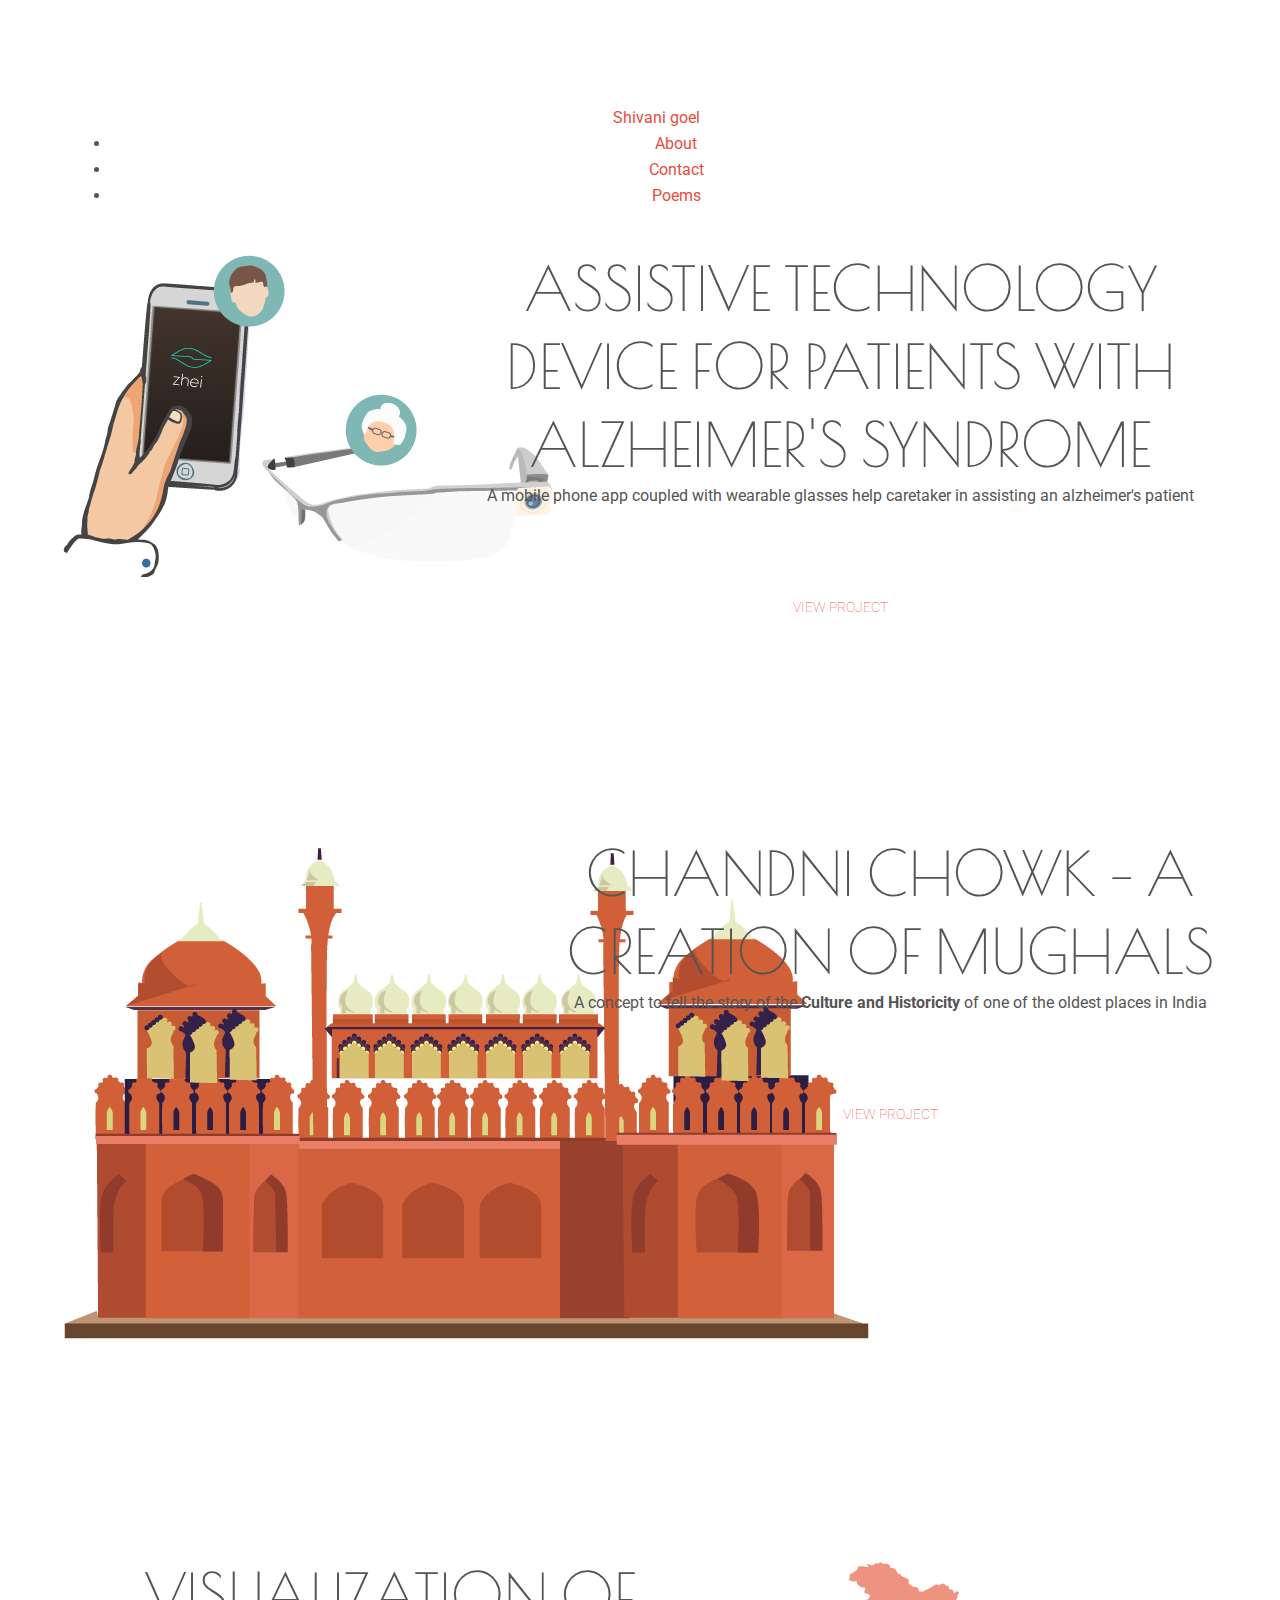
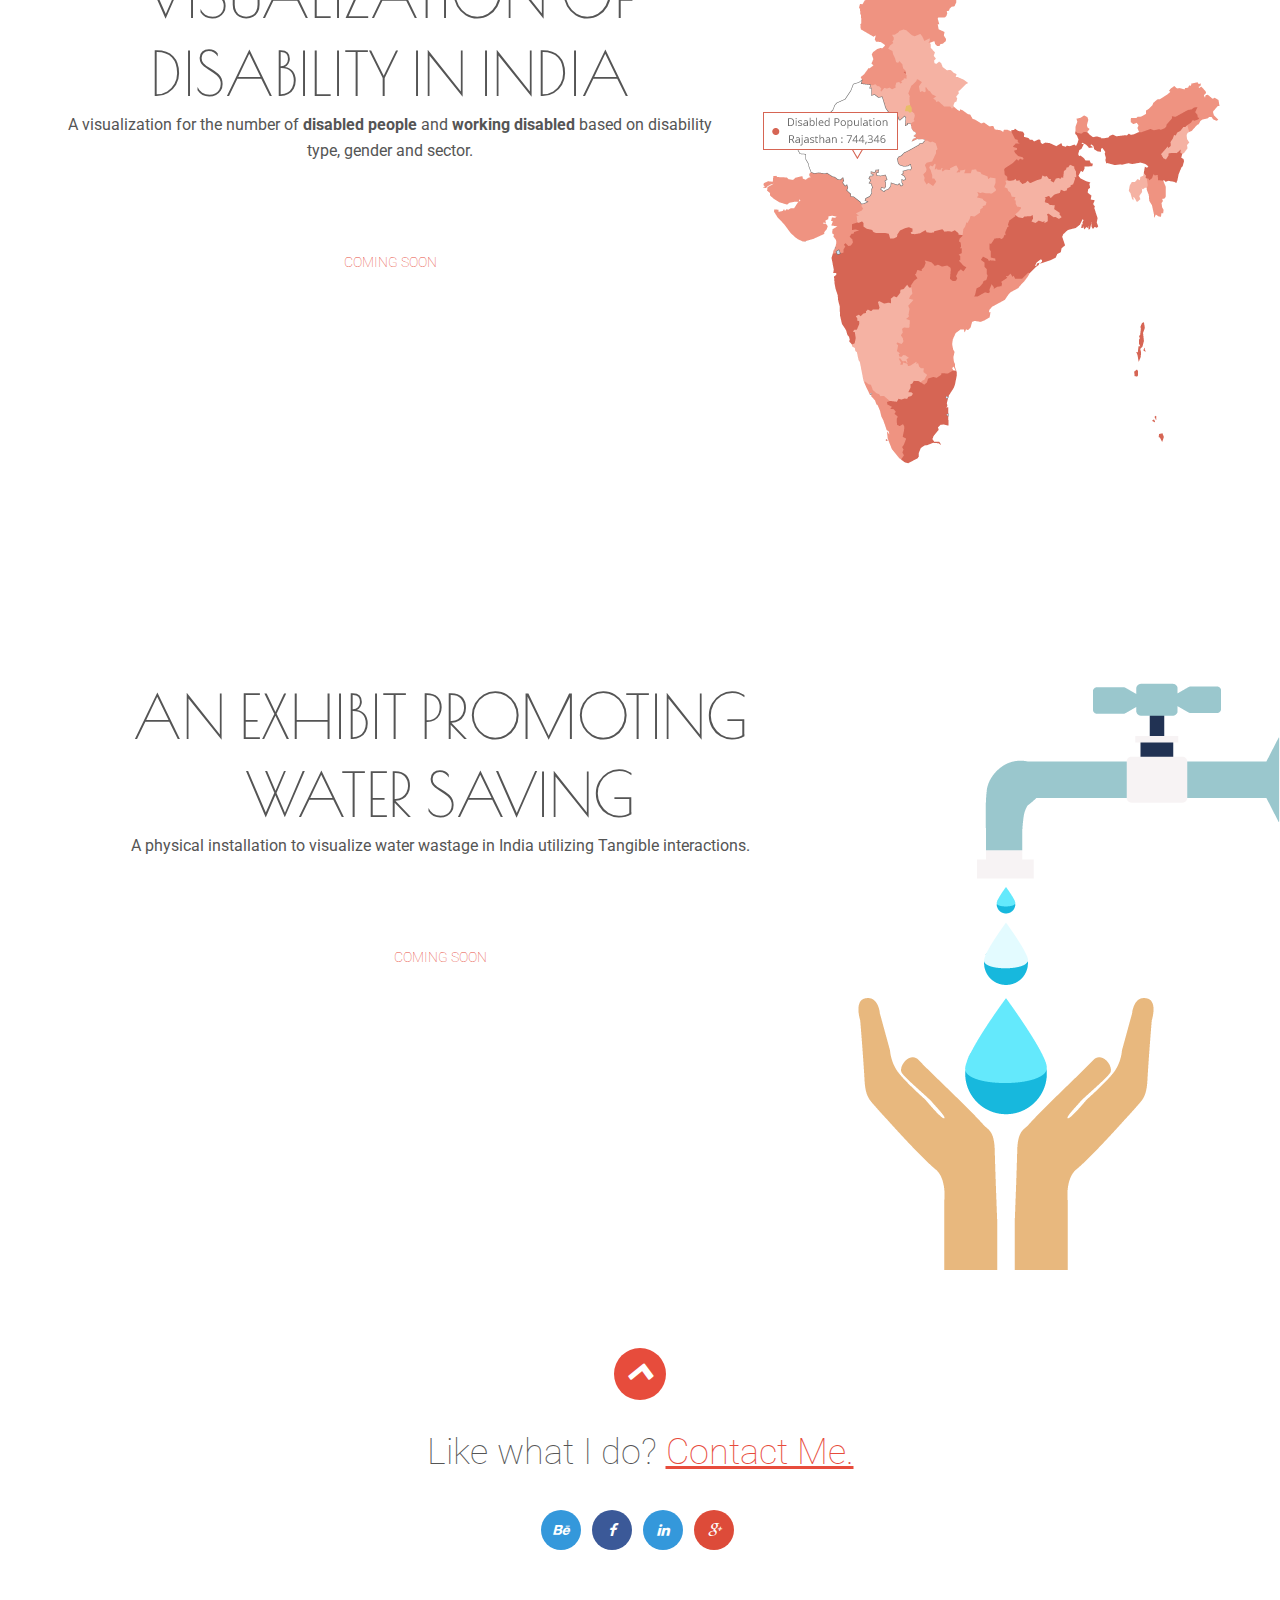
==== commit fb56ebb5: "updated homepage" ====
--- a/index.html
+++ b/index.html
@@ -11,8 +11,8 @@
 
   <body>
     <div id="page">
-      <main class="site-main">
-        <section class="section section-alzheimer section-hero">
+      <main class="home-main">
+        <section class="section section-darkBlue section-hero">
           <div class="container">
                 <div class= "navbar">
                   <div class="navbar-inner container">
@@ -36,7 +36,7 @@
 
         <div class="row">
             <div class="col-lg-4">
-              <img id = "img-alz-home" src="assets/img/AlzHome.png"></img>
+              <img id = "img-alz-home" src="assets/img/AlzHome.png"/>
             </div>
           <div class="col-lg-8">
               <header class="section-header">
@@ -46,53 +46,52 @@
                   A mobile phone app coupled with wearable glasses help caretaker in assisting an alzheimer's patient</p>
               </header>
               <div>
-               <a href="projects/alzheimers.html" class="btn btn-default btn-landing">View Project</a> 
+               <a href="projects/alzheimers.html" class="btn btn-landing">View Project</a> 
               </div> 
           </div>          
           </div>                                               
         </section>
 
+      <section class="section section-ChandniChowk section-hero">
+        <div class="container">
+          <div class="row">
+              <div class="col-lg-5">
+                <img id = "img-Chandni-home" src=" assets/img/quila.png"/>
+              </div>
+              <div class="col-lg-7">
+                  <header class="section-header">
+                    <h1 class="section-title">Chandni Chowk - A Creation Of Mughals</h1>
+                    <p> A concept to tell the story of the <b>Culture and Historicity</b> of 
+                      one of the oldest places in India</p>
+                  </header>
+                      <div>
+                       <a href="projects/chandnichowk.html" class="btn btn-landing">View Project</a> 
+                      </div> 
+               </div>     
+          </div>              
+        </section>
        
-    <section class="section section-disability section-hero">
-      <div class="container">
-        <div class="row">
+        <section class="section section-disability section-hero">
+          <div class="container">
+            <div class="row">
 
-          <div class="col-lg-8">
-                <header class="section-header">
-                  <h1 class="section-title"> Visualization Of Disability in India</h1>
-                  <p>
-                    A visualization for the number of <b>disabled people</b> and <b>working disabled</b> based on disability type, gender and sector.
-                  </p>  
-                </header>
-                    <div>
-                     <a href="projects/disabilityviz.html"  class="btn btn-default btn-landing">View Project</a> 
-                    </div> 
-             </div>     
-            <div class="col-lg-4">
-              <img id = "img-indiamap-home" src="assets/img/indiaMaprajnew.png"></img>
-            </div>
-            
-        </div>              
-        </section>
-
-        <section class="section section-ChandniChowk section-hero">
-      <div class="container">
-        <div class="row">
-            <div class="col-lg-4">
-              <img id = "img-Chandni-home" src=" assets/img/quila.png"></img>
-            </div>
-            <div class="col-lg-8">
-                <header class="section-header">
-                  <h1 class="section-title">Chandni Chowk - A Creation Of Mughals</h1>
-                  <p> A concept to tell the story of the <b>Culture and Historicity</b> of 
-                    one of the oldest places in India</p>
-                </header>
-                    <div>
-                     <button type="button" class="btn btn-default btn-landing">View Project</button> 
-                    </div> 
-             </div>     
-        </div>              
-        </section>
+              <div class="col-lg-7">
+                    <header class="section-header">
+                      <h1 class="section-title"> Visualization Of Disability in India</h1>
+                      <p>
+                        A visualization for the number of <b>disabled people</b> and <b>working disabled</b> based on disability type, gender and sector.
+                      </p>  
+                    </header>
+                        <div>
+                         <a class="btn btn-landing">Coming Soon</a> 
+                        </div> 
+                 </div>     
+                <div class="col-lg-5">
+                  <img id = "img-indiamap-home" src="assets/img/indiaMaprajnew.png"/>
+                </div>
+                
+            </div>              
+          </section>
 
           <section class="section section-water section-hero">
       <div class="container">
@@ -100,9 +99,12 @@
           <div class="col-lg-8">
                 <header class="section-header">
                   <h1 class="section-title">An Exhibit Promoting Water Saving</h1>
+                  <p>
+                    A physical installation to visualize water wastage in India utilizing Tangible interactions.
+                  </p> 
                 </header>
                     <div>
-                     <button type="button" class="btn btn-default btn-landing">View Project</button> 
+                      <a class="btn btn-landing">Coming Soon</a> 
                     </div> 
              </div>     
             <div class="col-lg-4">
@@ -116,16 +118,15 @@
       <footer class="site-footer">
         <div class="container">
         <a href="#page" class="back-to-top smooth-scroll"><i class="fa fa-chevron-up"></i></a>
-        <p>Copyright © 2014 Company, Inc. All rights reserved. <br> Theme: Liberty 1.0.0. Designed by YoArts</p>
+        <h3>Like what I do? <a href="mailto:goelshivani1@gmail.com" style="text-decoration:underline;">Contact Me.</a></h3>
         <ul class="social-links">
-          <li class="facebook"><a href="#"><i class="fa fa-facebook"></i></a></li>
-          <li class="twitter"><a href="#"><i class="fa fa-twitter"></i></a></li>
-          <li class="google-plus"><a href="#"><i class="fa fa-google-plus"></i></a></li>
+          <li class="behance"><a target="_blank" href="https://www.behance.net/goelShivani"><i class="fa fa-behance"></i></a></li>       
+          <li class="facebook"><a target="_blank" href="https://www.facebook.com/shivani.goel.960"><i class="fa fa-facebook"></i></a></li>
+          <li class="linkedin"><a target="_blank" href="in.linkedin.com/pub/shivani-goel/21/59/a04"><i class="fa fa-linkedin"></i></a></li>         
+          <li class="google-plus"><a target="_blank" href="https://plus.google.com/u/1/111321048940288517489"><i class="fa fa-google-plus"></i></a></li>
         </ul>
         </div>
       </footer>
-
-    
       
     </div>
     <script type="text/javascript" src="assets/js/jquery-1.11.1.min.js"></script>
--- a/assets/css/main.css
+++ b/assets/css/main.css
@@ -1 +1 @@
-@import url(http://fonts.googleapis.com/css?family=Roboto:100,300,700|Poiret+One);@font-face{font-family:FontAwesome;src:url(../fonts/fontawesome-webfont.eot?v=4.1.0);src:url(../fonts/fontawesome-webfont.eot?#iefix&v=4.1.0) format('embedded-opentype'),url(../fonts/fontawesome-webfont.woff?v=4.1.0) format('woff'),url(../fonts/fontawesome-webfont.ttf?v=4.1.0) format('truetype'),url(../fonts/fontawesome-webfont.svg?v=4.1.0#fontawesomeregular) format('svg');font-weight:400;font-style:normal}.fa{display:inline-block;font-family:FontAwesome;font-weight:400;line-height:1;-webkit-font-smoothing:antialiased;-moz-osx-font-smoothing:grayscale}.fa-lg{font-size:1.33333333em;line-height:.75em;vertical-align:-15%}.fa-2x{font-size:2em}.fa-3x{font-size:3em}.fa-4x{font-size:4em}.fa-5x{font-size:5em}.fa-fw{width:1.28571429em;text-align:center}.fa-ul{padding-left:0;margin-left:2.14285714em;list-style-type:none}.fa-ul>li{position:relative}.fa-li{position:absolute;left:-2.14285714em;width:2.14285714em;top:.14285714em;text-align:center}.fa-li.fa-lg{left:-1.85714286em}.fa-border{padding:.2em .25em .15em;border:solid .08em #eee;border-radius:.1em}.pull-right{float:right}.pull-left{float:left}.fa.pull-left{margin-right:.3em}.fa.pull-right{margin-left:.3em}.fa-spin{-webkit-animation:spin 2s infinite linear;-moz-animation:spin 2s infinite linear;-o-animation:spin 2s infinite linear;animation:spin 2s infinite linear}@-moz-keyframes spin{0%{-moz-transform:rotate(0deg)}100%{-moz-transform:rotate(359deg)}}@-webkit-keyframes spin{0%{-webkit-transform:rotate(0deg)}100%{-webkit-transform:rotate(359deg)}}@-o-keyframes spin{0%{-o-transform:rotate(0deg)}100%{-o-transform:rotate(359deg)}}@keyframes spin{0%{-webkit-transform:rotate(0deg);transform:rotate(0deg)}100%{-webkit-transform:rotate(359deg);transform:rotate(359deg)}}.fa-rotate-90{filter:progid:DXImageTransform.Microsoft.BasicImage(rotation=1);-webkit-transform:rotate(90deg);-moz-transform:rotate(90deg);-ms-transform:rotate(90deg);-o-transform:rotate(90deg);transform:rotate(90deg)}.fa-rotate-180{filter:progid:DXImageTransform.Microsoft.BasicImage(rotation=2);-webkit-transform:rotate(180deg);-moz-transform:rotate(180deg);-ms-transform:rotate(180deg);-o-transform:rotate(180deg);transform:rotate(180deg)}.fa-rotate-270{filter:progid:DXImageTransform.Microsoft.BasicImage(rotation=3);-webkit-transform:rotate(270deg);-moz-transform:rotate(270deg);-ms-transform:rotate(270deg);-o-transform:rotate(270deg);transform:rotate(270deg)}.fa-flip-horizontal{filter:progid:DXImageTransform.Microsoft.BasicImage(rotation=0, mirror=1);-webkit-transform:scale(-1,1);-moz-transform:scale(-1,1);-ms-transform:scale(-1,1);-o-transform:scale(-1,1);transform:scale(-1,1)}.fa-flip-vertical{filter:progid:DXImageTransform.Microsoft.BasicImage(rotation=2, mirror=1);-webkit-transform:scale(1,-1);-moz-transform:scale(1,-1);-ms-transform:scale(1,-1);-o-transform:scale(1,-1);transform:scale(1,-1)}.fa-stack{position:relative;display:inline-block;width:2em;height:2em;line-height:2em;vertical-align:middle}.fa-stack-1x,.fa-stack-2x{position:absolute;left:0;width:100%;text-align:center}.fa-stack-1x{line-height:inherit}.fa-stack-2x{font-size:2em}.fa-inverse{color:#fff}.fa-glass:before{content:"\f000"}.fa-music:before{content:"\f001"}.fa-search:before{content:"\f002"}.fa-envelope-o:before{content:"\f003"}.fa-heart:before{content:"\f004"}.fa-star:before{content:"\f005"}.fa-star-o:before{content:"\f006"}.fa-user:before{content:"\f007"}.fa-film:before{content:"\f008"}.fa-th-large:before{content:"\f009"}.fa-th:before{content:"\f00a"}.fa-th-list:before{content:"\f00b"}.fa-check:before{content:"\f00c"}.fa-times:before{content:"\f00d"}.fa-search-plus:before{content:"\f00e"}.fa-search-minus:before{content:"\f010"}.fa-power-off:before{content:"\f011"}.fa-signal:before{content:"\f012"}.fa-gear:before,.fa-cog:before{content:"\f013"}.fa-trash-o:before{content:"\f014"}.fa-home:before{content:"\f015"}.fa-file-o:before{content:"\f016"}.fa-clock-o:before{content:"\f017"}.fa-road:before{content:"\f018"}.fa-download:before{content:"\f019"}.fa-arrow-circle-o-down:before{content:"\f01a"}.fa-arrow-circle-o-up:before{content:"\f01b"}.fa-inbox:before{content:"\f01c"}.fa-play-circle-o:before{content:"\f01d"}.fa-rotate-right:before,.fa-repeat:before{content:"\f01e"}.fa-refresh:before{content:"\f021"}.fa-list-alt:before{content:"\f022"}.fa-lock:before{content:"\f023"}.fa-flag:before{content:"\f024"}.fa-headphones:before{content:"\f025"}.fa-volume-off:before{content:"\f026"}.fa-volume-down:before{content:"\f027"}.fa-volume-up:before{content:"\f028"}.fa-qrcode:before{content:"\f029"}.fa-barcode:before{content:"\f02a"}.fa-tag:before{content:"\f02b"}.fa-tags:before{content:"\f02c"}.fa-book:before{content:"\f02d"}.fa-bookmark:before{content:"\f02e"}.fa-print:before{content:"\f02f"}.fa-camera:before{content:"\f030"}.fa-font:before{content:"\f031"}.fa-bold:before{content:"\f032"}.fa-italic:before{content:"\f033"}.fa-text-height:before{content:"\f034"}.fa-text-width:before{content:"\f035"}.fa-align-left:before{content:"\f036"}.fa-align-center:before{content:"\f037"}.fa-align-right:before{content:"\f038"}.fa-align-justify:before{content:"\f039"}.fa-list:before{content:"\f03a"}.fa-dedent:before,.fa-outdent:before{content:"\f03b"}.fa-indent:before{content:"\f03c"}.fa-video-camera:before{content:"\f03d"}.fa-photo:before,.fa-image:before,.fa-picture-o:before{content:"\f03e"}.fa-pencil:before{content:"\f040"}.fa-map-marker:before{content:"\f041"}.fa-adjust:before{content:"\f042"}.fa-tint:before{content:"\f043"}.fa-edit:before,.fa-pencil-square-o:before{content:"\f044"}.fa-share-square-o:before{content:"\f045"}.fa-check-square-o:before{content:"\f046"}.fa-arrows:before{content:"\f047"}.fa-step-backward:before{content:"\f048"}.fa-fast-backward:before{content:"\f049"}.fa-backward:before{content:"\f04a"}.fa-play:before{content:"\f04b"}.fa-pause:before{content:"\f04c"}.fa-stop:before{content:"\f04d"}.fa-forward:before{content:"\f04e"}.fa-fast-forward:before{content:"\f050"}.fa-step-forward:before{content:"\f051"}.fa-eject:before{content:"\f052"}.fa-chevron-left:before{content:"\f053"}.fa-chevron-right:before{content:"\f054"}.fa-plus-circle:before{content:"\f055"}.fa-minus-circle:before{content:"\f056"}.fa-times-circle:before{content:"\f057"}.fa-check-circle:before{content:"\f058"}.fa-question-circle:before{content:"\f059"}.fa-info-circle:before{content:"\f05a"}.fa-crosshairs:before{content:"\f05b"}.fa-times-circle-o:before{content:"\f05c"}.fa-check-circle-o:before{content:"\f05d"}.fa-ban:before{content:"\f05e"}.fa-arrow-left:before{content:"\f060"}.fa-arrow-right:before{content:"\f061"}.fa-arrow-up:before{content:"\f062"}.fa-arrow-down:before{content:"\f063"}.fa-mail-forward:before,.fa-share:before{content:"\f064"}.fa-expand:before{content:"\f065"}.fa-compress:before{content:"\f066"}.fa-plus:before{content:"\f067"}.fa-minus:before{content:"\f068"}.fa-asterisk:before{content:"\f069"}.fa-exclamation-circle:before{content:"\f06a"}.fa-gift:before{content:"\f06b"}.fa-leaf:before{content:"\f06c"}.fa-fire:before{content:"\f06d"}.fa-eye:before{content:"\f06e"}.fa-eye-slash:before{content:"\f070"}.fa-warning:before,.fa-exclamation-triangle:before{content:"\f071"}.fa-plane:before{content:"\f072"}.fa-calendar:before{content:"\f073"}.fa-random:before{content:"\f074"}.fa-comment:before{content:"\f075"}.fa-magnet:before{content:"\f076"}.fa-chevron-up:before{content:"\f077"}.fa-chevron-down:before{content:"\f078"}.fa-retweet:before{content:"\f079"}.fa-shopping-cart:before{content:"\f07a"}.fa-folder:before{content:"\f07b"}.fa-folder-open:before{content:"\f07c"}.fa-arrows-v:before{content:"\f07d"}.fa-arrows-h:before{content:"\f07e"}.fa-bar-chart-o:before{content:"\f080"}.fa-twitter-square:before{content:"\f081"}.fa-facebook-square:before{content:"\f082"}.fa-camera-retro:before{content:"\f083"}.fa-key:before{content:"\f084"}.fa-gears:before,.fa-cogs:before{content:"\f085"}.fa-comments:before{content:"\f086"}.fa-thumbs-o-up:before{content:"\f087"}.fa-thumbs-o-down:before{content:"\f088"}.fa-star-half:before{content:"\f089"}.fa-heart-o:before{content:"\f08a"}.fa-sign-out:before{content:"\f08b"}.fa-linkedin-square:before{content:"\f08c"}.fa-thumb-tack:before{content:"\f08d"}.fa-external-link:before{content:"\f08e"}.fa-sign-in:before{content:"\f090"}.fa-trophy:before{content:"\f091"}.fa-github-square:before{content:"\f092"}.fa-upload:before{content:"\f093"}.fa-lemon-o:before{content:"\f094"}.fa-phone:before{content:"\f095"}.fa-square-o:before{content:"\f096"}.fa-bookmark-o:before{content:"\f097"}.fa-phone-square:before{content:"\f098"}.fa-twitter:before{content:"\f099"}.fa-facebook:before{content:"\f09a"}.fa-github:before{content:"\f09b"}.fa-unlock:before{content:"\f09c"}.fa-credit-card:before{content:"\f09d"}.fa-rss:before{content:"\f09e"}.fa-hdd-o:before{content:"\f0a0"}.fa-bullhorn:before{content:"\f0a1"}.fa-bell:before{content:"\f0f3"}.fa-certificate:before{content:"\f0a3"}.fa-hand-o-right:before{content:"\f0a4"}.fa-hand-o-left:before{content:"\f0a5"}.fa-hand-o-up:before{content:"\f0a6"}.fa-hand-o-down:before{content:"\f0a7"}.fa-arrow-circle-left:before{content:"\f0a8"}.fa-arrow-circle-right:before{content:"\f0a9"}.fa-arrow-circle-up:before{content:"\f0aa"}.fa-arrow-circle-down:before{content:"\f0ab"}.fa-globe:before{content:"\f0ac"}.fa-wrench:before{content:"\f0ad"}.fa-tasks:before{content:"\f0ae"}.fa-filter:before{content:"\f0b0"}.fa-briefcase:before{content:"\f0b1"}.fa-arrows-alt:before{content:"\f0b2"}.fa-group:before,.fa-users:before{content:"\f0c0"}.fa-chain:before,.fa-link:before{content:"\f0c1"}.fa-cloud:before{content:"\f0c2"}.fa-flask:before{content:"\f0c3"}.fa-cut:before,.fa-scissors:before{content:"\f0c4"}.fa-copy:before,.fa-files-o:before{content:"\f0c5"}.fa-paperclip:before{content:"\f0c6"}.fa-save:before,.fa-floppy-o:before{content:"\f0c7"}.fa-square:before{content:"\f0c8"}.fa-navicon:before,.fa-reorder:before,.fa-bars:before{content:"\f0c9"}.fa-list-ul:before{content:"\f0ca"}.fa-list-ol:before{content:"\f0cb"}.fa-strikethrough:before{content:"\f0cc"}.fa-underline:before{content:"\f0cd"}.fa-table:before{content:"\f0ce"}.fa-magic:before{content:"\f0d0"}.fa-truck:before{content:"\f0d1"}.fa-pinterest:before{content:"\f0d2"}.fa-pinterest-square:before{content:"\f0d3"}.fa-google-plus-square:before{content:"\f0d4"}.fa-google-plus:before{content:"\f0d5"}.fa-money:before{content:"\f0d6"}.fa-caret-down:before{content:"\f0d7"}.fa-caret-up:before{content:"\f0d8"}.fa-caret-left:before{content:"\f0d9"}.fa-caret-right:before{content:"\f0da"}.fa-columns:before{content:"\f0db"}.fa-unsorted:before,.fa-sort:before{content:"\f0dc"}.fa-sort-down:before,.fa-sort-desc:before{content:"\f0dd"}.fa-sort-up:before,.fa-sort-asc:before{content:"\f0de"}.fa-envelope:before{content:"\f0e0"}.fa-linkedin:before{content:"\f0e1"}.fa-rotate-left:before,.fa-undo:before{content:"\f0e2"}.fa-legal:before,.fa-gavel:before{content:"\f0e3"}.fa-dashboard:before,.fa-tachometer:before{content:"\f0e4"}.fa-comment-o:before{content:"\f0e5"}.fa-comments-o:before{content:"\f0e6"}.fa-flash:before,.fa-bolt:before{content:"\f0e7"}.fa-sitemap:before{content:"\f0e8"}.fa-umbrella:before{content:"\f0e9"}.fa-paste:before,.fa-clipboard:before{content:"\f0ea"}.fa-lightbulb-o:before{content:"\f0eb"}.fa-exchange:before{content:"\f0ec"}.fa-cloud-download:before{content:"\f0ed"}.fa-cloud-upload:before{content:"\f0ee"}.fa-user-md:before{content:"\f0f0"}.fa-stethoscope:before{content:"\f0f1"}.fa-suitcase:before{content:"\f0f2"}.fa-bell-o:before{content:"\f0a2"}.fa-coffee:before{content:"\f0f4"}.fa-cutlery:before{content:"\f0f5"}.fa-file-text-o:before{content:"\f0f6"}.fa-building-o:before{content:"\f0f7"}.fa-hospital-o:before{content:"\f0f8"}.fa-ambulance:before{content:"\f0f9"}.fa-medkit:before{content:"\f0fa"}.fa-fighter-jet:before{content:"\f0fb"}.fa-beer:before{content:"\f0fc"}.fa-h-square:before{content:"\f0fd"}.fa-plus-square:before{content:"\f0fe"}.fa-angle-double-left:before{content:"\f100"}.fa-angle-double-right:before{content:"\f101"}.fa-angle-double-up:before{content:"\f102"}.fa-angle-double-down:before{content:"\f103"}.fa-angle-left:before{content:"\f104"}.fa-angle-right:before{content:"\f105"}.fa-angle-up:before{content:"\f106"}.fa-angle-down:before{content:"\f107"}.fa-desktop:before{content:"\f108"}.fa-laptop:before{content:"\f109"}.fa-tablet:before{content:"\f10a"}.fa-mobile-phone:before,.fa-mobile:before{content:"\f10b"}.fa-circle-o:before{content:"\f10c"}.fa-quote-left:before{content:"\f10d"}.fa-quote-right:before{content:"\f10e"}.fa-spinner:before{content:"\f110"}.fa-circle:before{content:"\f111"}.fa-mail-reply:before,.fa-reply:before{content:"\f112"}.fa-github-alt:before{content:"\f113"}.fa-folder-o:before{content:"\f114"}.fa-folder-open-o:before{content:"\f115"}.fa-smile-o:before{content:"\f118"}.fa-frown-o:before{content:"\f119"}.fa-meh-o:before{content:"\f11a"}.fa-gamepad:before{content:"\f11b"}.fa-keyboard-o:before{content:"\f11c"}.fa-flag-o:before{content:"\f11d"}.fa-flag-checkered:before{content:"\f11e"}.fa-terminal:before{content:"\f120"}.fa-code:before{content:"\f121"}.fa-mail-reply-all:before,.fa-reply-all:before{content:"\f122"}.fa-star-half-empty:before,.fa-star-half-full:before,.fa-star-half-o:before{content:"\f123"}.fa-location-arrow:before{content:"\f124"}.fa-crop:before{content:"\f125"}.fa-code-fork:before{content:"\f126"}.fa-unlink:before,.fa-chain-broken:before{content:"\f127"}.fa-question:before{content:"\f128"}.fa-info:before{content:"\f129"}.fa-exclamation:before{content:"\f12a"}.fa-superscript:before{content:"\f12b"}.fa-subscript:before{content:"\f12c"}.fa-eraser:before{content:"\f12d"}.fa-puzzle-piece:before{content:"\f12e"}.fa-microphone:before{content:"\f130"}.fa-microphone-slash:before{content:"\f131"}.fa-shield:before{content:"\f132"}.fa-calendar-o:before{content:"\f133"}.fa-fire-extinguisher:before{content:"\f134"}.fa-rocket:before{content:"\f135"}.fa-maxcdn:before{content:"\f136"}.fa-chevron-circle-left:before{content:"\f137"}.fa-chevron-circle-right:before{content:"\f138"}.fa-chevron-circle-up:before{content:"\f139"}.fa-chevron-circle-down:before{content:"\f13a"}.fa-html5:before{content:"\f13b"}.fa-css3:before{content:"\f13c"}.fa-anchor:before{content:"\f13d"}.fa-unlock-alt:before{content:"\f13e"}.fa-bullseye:before{content:"\f140"}.fa-ellipsis-h:before{content:"\f141"}.fa-ellipsis-v:before{content:"\f142"}.fa-rss-square:before{content:"\f143"}.fa-play-circle:before{content:"\f144"}.fa-ticket:before{content:"\f145"}.fa-minus-square:before{content:"\f146"}.fa-minus-square-o:before{content:"\f147"}.fa-level-up:before{content:"\f148"}.fa-level-down:before{content:"\f149"}.fa-check-square:before{content:"\f14a"}.fa-pencil-square:before{content:"\f14b"}.fa-external-link-square:before{content:"\f14c"}.fa-share-square:before{content:"\f14d"}.fa-compass:before{content:"\f14e"}.fa-toggle-down:before,.fa-caret-square-o-down:before{content:"\f150"}.fa-toggle-up:before,.fa-caret-square-o-up:before{content:"\f151"}.fa-toggle-right:before,.fa-caret-square-o-right:before{content:"\f152"}.fa-euro:before,.fa-eur:before{content:"\f153"}.fa-gbp:before{content:"\f154"}.fa-dollar:before,.fa-usd:before{content:"\f155"}.fa-rupee:before,.fa-inr:before{content:"\f156"}.fa-cny:before,.fa-rmb:before,.fa-yen:before,.fa-jpy:before{content:"\f157"}.fa-ruble:before,.fa-rouble:before,.fa-rub:before{content:"\f158"}.fa-won:before,.fa-krw:before{content:"\f159"}.fa-bitcoin:before,.fa-btc:before{content:"\f15a"}.fa-file:before{content:"\f15b"}.fa-file-text:before{content:"\f15c"}.fa-sort-alpha-asc:before{content:"\f15d"}.fa-sort-alpha-desc:before{content:"\f15e"}.fa-sort-amount-asc:before{content:"\f160"}.fa-sort-amount-desc:before{content:"\f161"}.fa-sort-numeric-asc:before{content:"\f162"}.fa-sort-numeric-desc:before{content:"\f163"}.fa-thumbs-up:before{content:"\f164"}.fa-thumbs-down:before{content:"\f165"}.fa-youtube-square:before{content:"\f166"}.fa-youtube:before{content:"\f167"}.fa-xing:before{content:"\f168"}.fa-xing-square:before{content:"\f169"}.fa-youtube-play:before{content:"\f16a"}.fa-dropbox:before{content:"\f16b"}.fa-stack-overflow:before{content:"\f16c"}.fa-instagram:before{content:"\f16d"}.fa-flickr:before{content:"\f16e"}.fa-adn:before{content:"\f170"}.fa-bitbucket:before{content:"\f171"}.fa-bitbucket-square:before{content:"\f172"}.fa-tumblr:before{content:"\f173"}.fa-tumblr-square:before{content:"\f174"}.fa-long-arrow-down:before{content:"\f175"}.fa-long-arrow-up:before{content:"\f176"}.fa-long-arrow-left:before{content:"\f177"}.fa-long-arrow-right:before{content:"\f178"}.fa-apple:before{content:"\f179"}.fa-windows:before{content:"\f17a"}.fa-android:before{content:"\f17b"}.fa-linux:before{content:"\f17c"}.fa-dribbble:before{content:"\f17d"}.fa-skype:before{content:"\f17e"}.fa-foursquare:before{content:"\f180"}.fa-trello:before{content:"\f181"}.fa-female:before{content:"\f182"}.fa-male:before{content:"\f183"}.fa-gittip:before{content:"\f184"}.fa-sun-o:before{content:"\f185"}.fa-moon-o:before{content:"\f186"}.fa-archive:before{content:"\f187"}.fa-bug:before{content:"\f188"}.fa-vk:before{content:"\f189"}.fa-weibo:before{content:"\f18a"}.fa-renren:before{content:"\f18b"}.fa-pagelines:before{content:"\f18c"}.fa-stack-exchange:before{content:"\f18d"}.fa-arrow-circle-o-right:before{content:"\f18e"}.fa-arrow-circle-o-left:before{content:"\f190"}.fa-toggle-left:before,.fa-caret-square-o-left:before{content:"\f191"}.fa-dot-circle-o:before{content:"\f192"}.fa-wheelchair:before{content:"\f193"}.fa-vimeo-square:before{content:"\f194"}.fa-turkish-lira:before,.fa-try:before{content:"\f195"}.fa-plus-square-o:before{content:"\f196"}.fa-space-shuttle:before{content:"\f197"}.fa-slack:before{content:"\f198"}.fa-envelope-square:before{content:"\f199"}.fa-wordpress:before{content:"\f19a"}.fa-openid:before{content:"\f19b"}.fa-institution:before,.fa-bank:before,.fa-university:before{content:"\f19c"}.fa-mortar-board:before,.fa-graduation-cap:before{content:"\f19d"}.fa-yahoo:before{content:"\f19e"}.fa-google:before{content:"\f1a0"}.fa-reddit:before{content:"\f1a1"}.fa-reddit-square:before{content:"\f1a2"}.fa-stumbleupon-circle:before{content:"\f1a3"}.fa-stumbleupon:before{content:"\f1a4"}.fa-delicious:before{content:"\f1a5"}.fa-digg:before{content:"\f1a6"}.fa-pied-piper-square:before,.fa-pied-piper:before{content:"\f1a7"}.fa-pied-piper-alt:before{content:"\f1a8"}.fa-drupal:before{content:"\f1a9"}.fa-joomla:before{content:"\f1aa"}.fa-language:before{content:"\f1ab"}.fa-fax:before{content:"\f1ac"}.fa-building:before{content:"\f1ad"}.fa-child:before{content:"\f1ae"}.fa-paw:before{content:"\f1b0"}.fa-spoon:before{content:"\f1b1"}.fa-cube:before{content:"\f1b2"}.fa-cubes:before{content:"\f1b3"}.fa-behance:before{content:"\f1b4"}.fa-behance-square:before{content:"\f1b5"}.fa-steam:before{content:"\f1b6"}.fa-steam-square:before{content:"\f1b7"}.fa-recycle:before{content:"\f1b8"}.fa-automobile:before,.fa-car:before{content:"\f1b9"}.fa-cab:before,.fa-taxi:before{content:"\f1ba"}.fa-tree:before{content:"\f1bb"}.fa-spotify:before{content:"\f1bc"}.fa-deviantart:before{content:"\f1bd"}.fa-soundcloud:before{content:"\f1be"}.fa-database:before{content:"\f1c0"}.fa-file-pdf-o:before{content:"\f1c1"}.fa-file-word-o:before{content:"\f1c2"}.fa-file-excel-o:before{content:"\f1c3"}.fa-file-powerpoint-o:before{content:"\f1c4"}.fa-file-photo-o:before,.fa-file-picture-o:before,.fa-file-image-o:before{content:"\f1c5"}.fa-file-zip-o:before,.fa-file-archive-o:before{content:"\f1c6"}.fa-file-sound-o:before,.fa-file-audio-o:before{content:"\f1c7"}.fa-file-movie-o:before,.fa-file-video-o:before{content:"\f1c8"}.fa-file-code-o:before{content:"\f1c9"}.fa-vine:before{content:"\f1ca"}.fa-codepen:before{content:"\f1cb"}.fa-jsfiddle:before{content:"\f1cc"}.fa-life-bouy:before,.fa-life-saver:before,.fa-support:before,.fa-life-ring:before{content:"\f1cd"}.fa-circle-o-notch:before{content:"\f1ce"}.fa-ra:before,.fa-rebel:before{content:"\f1d0"}.fa-ge:before,.fa-empire:before{content:"\f1d1"}.fa-git-square:before{content:"\f1d2"}.fa-git:before{content:"\f1d3"}.fa-hacker-news:before{content:"\f1d4"}.fa-tencent-weibo:before{content:"\f1d5"}.fa-qq:before{content:"\f1d6"}.fa-wechat:before,.fa-weixin:before{content:"\f1d7"}.fa-send:before,.fa-paper-plane:before{content:"\f1d8"}.fa-send-o:before,.fa-paper-plane-o:before{content:"\f1d9"}.fa-history:before{content:"\f1da"}.fa-circle-thin:before{content:"\f1db"}.fa-header:before{content:"\f1dc"}.fa-paragraph:before{content:"\f1dd"}.fa-sliders:before{content:"\f1de"}.fa-share-alt:before{content:"\f1e0"}.fa-share-alt-square:before{content:"\f1e1"}.fa-bomb:before{content:"\f1e2"}/*! normalize.css v3.0.0 | MIT License | git.io/normalize */html{font-family:sans-serif;-ms-text-size-adjust:100%;-webkit-text-size-adjust:100%}body{margin:0}article,aside,details,figcaption,figure,footer,header,hgroup,main,nav,section,summary{display:block}audio,canvas,progress,video{display:inline-block;vertical-align:baseline}audio:not([controls]){display:none;height:0}[hidden],template{display:none}a{background:0 0}a:active,a:hover{outline:0}abbr[title]{border-bottom:1px dotted}b,strong{font-weight:700}dfn{font-style:italic}h1{font-size:2em;margin:.67em 0}mark{background:#ff0;color:#000}small{font-size:80%}sub,sup{font-size:75%;line-height:0;position:relative;vertical-align:baseline}sup{top:-.5em}sub{bottom:-.25em}img{border:0}svg:not(:root){overflow:hidden}figure{margin:1em 40px}hr{-moz-box-sizing:content-box;box-sizing:content-box;height:0}pre{overflow:auto}code,kbd,pre,samp{font-family:monospace,monospace;font-size:1em}button,input,optgroup,select,textarea{color:inherit;font:inherit;margin:0}button{overflow:visible}button,select{text-transform:none}button,html input[type=button],input[type=reset],input[type=submit]{-webkit-appearance:button;cursor:pointer}button[disabled],html input[disabled]{cursor:default}button::-moz-focus-inner,input::-moz-focus-inner{border:0;padding:0}input{line-height:normal}input[type=checkbox],input[type=radio]{box-sizing:border-box;padding:0}input[type=number]::-webkit-inner-spin-button,input[type=number]::-webkit-outer-spin-button{height:auto}input[type=search]{-webkit-appearance:textfield;-moz-box-sizing:content-box;-webkit-box-sizing:content-box;box-sizing:content-box}input[type=search]::-webkit-search-cancel-button,input[type=search]::-webkit-search-decoration{-webkit-appearance:none}fieldset{border:1px solid silver;margin:0 2px;padding:.35em .625em .75em}legend{border:0;padding:0}textarea{overflow:auto}optgroup{font-weight:700}table{border-collapse:collapse;border-spacing:0}td,th{padding:0}@media print{*{text-shadow:none!important;color:#000!important;background:transparent!important;box-shadow:none!important}a,a:visited{text-decoration:underline}a[href]:after{content:" (" attr(href) ")"}abbr[title]:after{content:" (" attr(title) ")"}a[href^="javascript:"]:after,a[href^="#"]:after{content:""}pre,blockquote{border:1px solid #999;page-break-inside:avoid}thead{display:table-header-group}tr,img{page-break-inside:avoid}img{max-width:100%!important}p,h2,h3{orphans:3;widows:3}h2,h3{page-break-after:avoid}select{background:#fff!important}.navbar{display:none}.table td,.table th{background-color:#fff!important}.btn>.caret,.dropup>.btn>.caret{border-top-color:#000!important}.label{border:1px solid #000}.table{border-collapse:collapse!important}.table-bordered th,.table-bordered td{border:1px solid #ddd!important}}*{-webkit-box-sizing:border-box;-moz-box-sizing:border-box;box-sizing:border-box}:before,:after{-webkit-box-sizing:border-box;-moz-box-sizing:border-box;box-sizing:border-box}html{font-size:62.5%;-webkit-tap-highlight-color:rgba(0,0,0,0)}body{font-family:Roboto,"Helvetica Neue",Helvetica,Arial,sans-serif;font-size:16px;line-height:1.625;color:#555;background-color:#fff}input,button,select,textarea{font-family:inherit;font-size:inherit;line-height:inherit}a{color:#e74c3c;text-decoration:none}a:hover,a:focus{color:#bf2718;text-decoration:underline}a:focus{outline:thin dotted;outline:5px auto -webkit-focus-ring-color;outline-offset:-2px}figure{margin:0}img{vertical-align:middle}.img-responsive,.thumbnail>img,.thumbnail a>img,.carousel-inner>.item>img,.carousel-inner>.item>a>img{display:block;max-width:100%;height:auto}.img-rounded{border-radius:4px}.img-thumbnail{padding:4px;line-height:1.625;background-color:#fff;border:1px solid #ddd;border-radius:3px;-webkit-transition:all .2s ease-in-out;transition:all .2s ease-in-out;display:inline-block;max-width:100%;height:auto}.img-circle{border-radius:50%}hr{margin-top:26px;margin-bottom:26px;border:0;border-top:1px solid #eee}.sr-only{position:absolute;width:1px;height:1px;margin:-1px;padding:0;overflow:hidden;clip:rect(0,0,0,0);border:0}h1,h2,h3,h4,h5,h6,.h1,.h2,.h3,.h4,.h5,.h6{font-family:inherit;font-weight:100;line-height:1.5;color:inherit}h1 small,h2 small,h3 small,h4 small,h5 small,h6 small,.h1 small,.h2 small,.h3 small,.h4 small,.h5 small,.h6 small,h1 .small,h2 .small,h3 .small,h4 .small,h5 .small,h6 .small,.h1 .small,.h2 .small,.h3 .small,.h4 .small,.h5 .small,.h6 .small{font-weight:400;line-height:1;color:#999}h1,.h1,h2,.h2,h3,.h3{margin-top:26px;margin-bottom:13px}h1 small,.h1 small,h2 small,.h2 small,h3 small,.h3 small,h1 .small,.h1 .small,h2 .small,.h2 .small,h3 .small,.h3 .small{font-size:65%}h4,.h4,h5,.h5,h6,.h6{margin-top:13px;margin-bottom:13px}h4 small,.h4 small,h5 small,.h5 small,h6 small,.h6 small,h4 .small,.h4 .small,h5 .small,.h5 .small,h6 .small,.h6 .small{font-size:75%}h1,.h1{font-size:60px}h2,.h2{font-size:48px}h3,.h3{font-size:36px}h4,.h4{font-size:18px}h5,.h5{font-size:16px}h6,.h6{font-size:14px}p{margin:0 0 13px}.lead{margin-bottom:26px;font-size:18px;font-weight:200;line-height:1.4}@media (min-width:768px){.lead{font-size:24px}}small,.small{font-size:85%}cite{font-style:normal}.text-left{text-align:left}.text-right{text-align:right}.text-center{text-align:center}.text-justify{text-align:justify}.text-muted{color:#999}.text-primary{color:#3498db}a.text-primary:hover{color:#217dbb}.text-success{color:#3c763d}a.text-success:hover{color:#2b542c}.text-info{color:#31708f}a.text-info:hover{color:#245269}.text-warning{color:#8a6d3b}a.text-warning:hover{color:#66512c}.text-danger{color:#a94442}a.text-danger:hover{color:#843534}.bg-primary{color:#fff;background-color:#3498db}a.bg-primary:hover{background-color:#217dbb}.bg-success{background-color:#dff0d8}a.bg-success:hover{background-color:#c1e2b3}.bg-info{background-color:#d9edf7}a.bg-info:hover{background-color:#afd9ee}.bg-warning{background-color:#fcf8e3}a.bg-warning:hover{background-color:#f7ecb5}.bg-danger{background-color:#f2dede}a.bg-danger:hover{background-color:#e4b9b9}.page-header{padding-bottom:12px;margin:52px 0 26px;border-bottom:1px solid #eee}ul,ol{margin-top:0;margin-bottom:13px}ul ul,ol ul,ul ol,ol ol{margin-bottom:0}.list-unstyled{padding-left:0;list-style:none}.list-inline{padding-left:0;list-style:none;margin-left:-5px}.list-inline>li{display:inline-block;padding-left:5px;padding-right:5px}dl{margin-top:0;margin-bottom:26px}dt,dd{line-height:1.625}dt{font-weight:700}dd{margin-left:0}@media (min-width:768px){.dl-horizontal dt{float:left;width:160px;clear:left;text-align:right;overflow:hidden;text-overflow:ellipsis;white-space:nowrap}.dl-horizontal dd{margin-left:180px}}abbr[title],abbr[data-original-title]{cursor:help;border-bottom:1px dotted #999}.initialism{font-size:90%;text-transform:uppercase}blockquote{padding:13px 26px;margin:0 0 26px;font-size:20px;border-left:5px solid #eee}blockquote p:last-child,blockquote ul:last-child,blockquote ol:last-child{margin-bottom:0}blockquote footer,blockquote small,blockquote .small{display:block;font-size:80%;line-height:1.625;color:#999}blockquote footer:before,blockquote small:before,blockquote .small:before{content:'\2014 \00A0'}.blockquote-reverse,blockquote.pull-right{padding-right:15px;padding-left:0;border-right:5px solid #eee;border-left:0;text-align:right}.blockquote-reverse footer:before,blockquote.pull-right footer:before,.blockquote-reverse small:before,blockquote.pull-right small:before,.blockquote-reverse .small:before,blockquote.pull-right .small:before{content:''}.blockquote-reverse footer:after,blockquote.pull-right footer:after,.blockquote-reverse small:after,blockquote.pull-right small:after,.blockquote-reverse .small:after,blockquote.pull-right .small:after{content:'\00A0 \2014'}blockquote:before,blockquote:after{content:""}address{margin-bottom:26px;font-style:normal;line-height:1.625}code,kbd,pre,samp{font-family:Menlo,Monaco,Consolas,"Courier New",monospace}code{padding:2px 4px;font-size:90%;color:#c7254e;background-color:#f9f2f4;white-space:nowrap;border-radius:3px}kbd{padding:2px 4px;font-size:90%;color:#fff;background-color:#333;border-radius:2px;box-shadow:inset 0 -1px 0 rgba(0,0,0,.25)}pre{display:block;padding:12.5px;margin:0 0 13px;font-size:15px;line-height:1.625;word-break:break-all;word-wrap:break-word;color:#333;background-color:#f5f5f5;border:1px solid #ccc;border-radius:3px}pre code{padding:0;font-size:inherit;color:inherit;white-space:pre-wrap;background-color:transparent;border-radius:0}.pre-scrollable{max-height:340px;overflow-y:scroll}.container{margin-right:auto;margin-left:auto;padding-left:15px;padding-right:15px}@media (min-width:768px){.container{width:750px}}@media (min-width:992px){.container{width:970px}}@media (min-width:1200px){.container{width:1200px}}.container-fluid{margin-right:auto;margin-left:auto;padding-left:15px;padding-right:15px}.row{margin-left:-15px;margin-right:-15px}.col-xs-1,.col-sm-1,.col-md-1,.col-lg-1,.col-xs-2,.col-sm-2,.col-md-2,.col-lg-2,.col-xs-3,.col-sm-3,.col-md-3,.col-lg-3,.col-xs-4,.col-sm-4,.col-md-4,.col-lg-4,.col-xs-5,.col-sm-5,.col-md-5,.col-lg-5,.col-xs-6,.col-sm-6,.col-md-6,.col-lg-6,.col-xs-7,.col-sm-7,.col-md-7,.col-lg-7,.col-xs-8,.col-sm-8,.col-md-8,.col-lg-8,.col-xs-9,.col-sm-9,.col-md-9,.col-lg-9,.col-xs-10,.col-sm-10,.col-md-10,.col-lg-10,.col-xs-11,.col-sm-11,.col-md-11,.col-lg-11,.col-xs-12,.col-sm-12,.col-md-12,.col-lg-12{position:relative;min-height:1px;padding-left:15px;padding-right:15px}.col-xs-1,.col-xs-2,.col-xs-3,.col-xs-4,.col-xs-5,.col-xs-6,.col-xs-7,.col-xs-8,.col-xs-9,.col-xs-10,.col-xs-11,.col-xs-12{float:left}.col-xs-12{width:100%}.col-xs-11{width:91.66666667%}.col-xs-10{width:83.33333333%}.col-xs-9{width:75%}.col-xs-8{width:66.66666667%}.col-xs-7{width:58.33333333%}.col-xs-6{width:50%}.col-xs-5{width:41.66666667%}.col-xs-4{width:33.33333333%}.col-xs-3{width:25%}.col-xs-2{width:16.66666667%}.col-xs-1{width:8.33333333%}.col-xs-pull-12{right:100%}.col-xs-pull-11{right:91.66666667%}.col-xs-pull-10{right:83.33333333%}.col-xs-pull-9{right:75%}.col-xs-pull-8{right:66.66666667%}.col-xs-pull-7{right:58.33333333%}.col-xs-pull-6{right:50%}.col-xs-pull-5{right:41.66666667%}.col-xs-pull-4{right:33.33333333%}.col-xs-pull-3{right:25%}.col-xs-pull-2{right:16.66666667%}.col-xs-pull-1{right:8.33333333%}.col-xs-pull-0{right:0}.col-xs-push-12{left:100%}.col-xs-push-11{left:91.66666667%}.col-xs-push-10{left:83.33333333%}.col-xs-push-9{left:75%}.col-xs-push-8{left:66.66666667%}.col-xs-push-7{left:58.33333333%}.col-xs-push-6{left:50%}.col-xs-push-5{left:41.66666667%}.col-xs-push-4{left:33.33333333%}.col-xs-push-3{left:25%}.col-xs-push-2{left:16.66666667%}.col-xs-push-1{left:8.33333333%}.col-xs-push-0{left:0}.col-xs-offset-12{margin-left:100%}.col-xs-offset-11{margin-left:91.66666667%}.col-xs-offset-10{margin-left:83.33333333%}.col-xs-offset-9{margin-left:75%}.col-xs-offset-8{margin-left:66.66666667%}.col-xs-offset-7{margin-left:58.33333333%}.col-xs-offset-6{margin-left:50%}.col-xs-offset-5{margin-left:41.66666667%}.col-xs-offset-4{margin-left:33.33333333%}.col-xs-offset-3{margin-left:25%}.col-xs-offset-2{margin-left:16.66666667%}.col-xs-offset-1{margin-left:8.33333333%}.col-xs-offset-0{margin-left:0}@media (min-width:768px){.col-sm-1,.col-sm-2,.col-sm-3,.col-sm-4,.col-sm-5,.col-sm-6,.col-sm-7,.col-sm-8,.col-sm-9,.col-sm-10,.col-sm-11,.col-sm-12{float:left}.col-sm-12{width:100%}.col-sm-11{width:91.66666667%}.col-sm-10{width:83.33333333%}.col-sm-9{width:75%}.col-sm-8{width:66.66666667%}.col-sm-7{width:58.33333333%}.col-sm-6{width:50%}.col-sm-5{width:41.66666667%}.col-sm-4{width:33.33333333%}.col-sm-3{width:25%}.col-sm-2{width:16.66666667%}.col-sm-1{width:8.33333333%}.col-sm-pull-12{right:100%}.col-sm-pull-11{right:91.66666667%}.col-sm-pull-10{right:83.33333333%}.col-sm-pull-9{right:75%}.col-sm-pull-8{right:66.66666667%}.col-sm-pull-7{right:58.33333333%}.col-sm-pull-6{right:50%}.col-sm-pull-5{right:41.66666667%}.col-sm-pull-4{right:33.33333333%}.col-sm-pull-3{right:25%}.col-sm-pull-2{right:16.66666667%}.col-sm-pull-1{right:8.33333333%}.col-sm-pull-0{right:0}.col-sm-push-12{left:100%}.col-sm-push-11{left:91.66666667%}.col-sm-push-10{left:83.33333333%}.col-sm-push-9{left:75%}.col-sm-push-8{left:66.66666667%}.col-sm-push-7{left:58.33333333%}.col-sm-push-6{left:50%}.col-sm-push-5{left:41.66666667%}.col-sm-push-4{left:33.33333333%}.col-sm-push-3{left:25%}.col-sm-push-2{left:16.66666667%}.col-sm-push-1{left:8.33333333%}.col-sm-push-0{left:0}.col-sm-offset-12{margin-left:100%}.col-sm-offset-11{margin-left:91.66666667%}.col-sm-offset-10{margin-left:83.33333333%}.col-sm-offset-9{margin-left:75%}.col-sm-offset-8{margin-left:66.66666667%}.col-sm-offset-7{margin-left:58.33333333%}.col-sm-offset-6{margin-left:50%}.col-sm-offset-5{margin-left:41.66666667%}.col-sm-offset-4{margin-left:33.33333333%}.col-sm-offset-3{margin-left:25%}.col-sm-offset-2{margin-left:16.66666667%}.col-sm-offset-1{margin-left:8.33333333%}.col-sm-offset-0{margin-left:0}}@media (min-width:992px){.col-md-1,.col-md-2,.col-md-3,.col-md-4,.col-md-5,.col-md-6,.col-md-7,.col-md-8,.col-md-9,.col-md-10,.col-md-11,.col-md-12{float:left}.col-md-12{width:100%}.col-md-11{width:91.66666667%}.col-md-10{width:83.33333333%}.col-md-9{width:75%}.col-md-8{width:66.66666667%}.col-md-7{width:58.33333333%}.col-md-6{width:50%}.col-md-5{width:41.66666667%}.col-md-4{width:33.33333333%}.col-md-3{width:25%}.col-md-2{width:16.66666667%}.col-md-1{width:8.33333333%}.col-md-pull-12{right:100%}.col-md-pull-11{right:91.66666667%}.col-md-pull-10{right:83.33333333%}.col-md-pull-9{right:75%}.col-md-pull-8{right:66.66666667%}.col-md-pull-7{right:58.33333333%}.col-md-pull-6{right:50%}.col-md-pull-5{right:41.66666667%}.col-md-pull-4{right:33.33333333%}.col-md-pull-3{right:25%}.col-md-pull-2{right:16.66666667%}.col-md-pull-1{right:8.33333333%}.col-md-pull-0{right:0}.col-md-push-12{left:100%}.col-md-push-11{left:91.66666667%}.col-md-push-10{left:83.33333333%}.col-md-push-9{left:75%}.col-md-push-8{left:66.66666667%}.col-md-push-7{left:58.33333333%}.col-md-push-6{left:50%}.col-md-push-5{left:41.66666667%}.col-md-push-4{left:33.33333333%}.col-md-push-3{left:25%}.col-md-push-2{left:16.66666667%}.col-md-push-1{left:8.33333333%}.col-md-push-0{left:0}.col-md-offset-12{margin-left:100%}.col-md-offset-11{margin-left:91.66666667%}.col-md-offset-10{margin-left:83.33333333%}.col-md-offset-9{margin-left:75%}.col-md-offset-8{margin-left:66.66666667%}.col-md-offset-7{margin-left:58.33333333%}.col-md-offset-6{margin-left:50%}.col-md-offset-5{margin-left:41.66666667%}.col-md-offset-4{margin-left:33.33333333%}.col-md-offset-3{margin-left:25%}.col-md-offset-2{margin-left:16.66666667%}.col-md-offset-1{margin-left:8.33333333%}.col-md-offset-0{margin-left:0}}@media (min-width:1200px){.col-lg-1,.col-lg-2,.col-lg-3,.col-lg-4,.col-lg-5,.col-lg-6,.col-lg-7,.col-lg-8,.col-lg-9,.col-lg-10,.col-lg-11,.col-lg-12{float:left}.col-lg-12{width:100%}.col-lg-11{width:91.66666667%}.col-lg-10{width:83.33333333%}.col-lg-9{width:75%}.col-lg-8{width:66.66666667%}.col-lg-7{width:58.33333333%}.col-lg-6{width:50%}.col-lg-5{width:41.66666667%}.col-lg-4{width:33.33333333%}.col-lg-3{width:25%}.col-lg-2{width:16.66666667%}.col-lg-1{width:8.33333333%}.col-lg-pull-12{right:100%}.col-lg-pull-11{right:91.66666667%}.col-lg-pull-10{right:83.33333333%}.col-lg-pull-9{right:75%}.col-lg-pull-8{right:66.66666667%}.col-lg-pull-7{right:58.33333333%}.col-lg-pull-6{right:50%}.col-lg-pull-5{right:41.66666667%}.col-lg-pull-4{right:33.33333333%}.col-lg-pull-3{right:25%}.col-lg-pull-2{right:16.66666667%}.col-lg-pull-1{right:8.33333333%}.col-lg-pull-0{right:0}.col-lg-push-12{left:100%}.col-lg-push-11{left:91.66666667%}.col-lg-push-10{left:83.33333333%}.col-lg-push-9{left:75%}.col-lg-push-8{left:66.66666667%}.col-lg-push-7{left:58.33333333%}.col-lg-push-6{left:50%}.col-lg-push-5{left:41.66666667%}.col-lg-push-4{left:33.33333333%}.col-lg-push-3{left:25%}.col-lg-push-2{left:16.66666667%}.col-lg-push-1{left:8.33333333%}.col-lg-push-0{left:0}.col-lg-offset-12{margin-left:100%}.col-lg-offset-11{margin-left:91.66666667%}.col-lg-offset-10{margin-left:83.33333333%}.col-lg-offset-9{margin-left:75%}.col-lg-offset-8{margin-left:66.66666667%}.col-lg-offset-7{margin-left:58.33333333%}.col-lg-offset-6{margin-left:50%}.col-lg-offset-5{margin-left:41.66666667%}.col-lg-offset-4{margin-left:33.33333333%}.col-lg-offset-3{margin-left:25%}.col-lg-offset-2{margin-left:16.66666667%}.col-lg-offset-1{margin-left:8.33333333%}.col-lg-offset-0{margin-left:0}}table{max-width:100%;background-color:transparent}th{text-align:left}.table{width:100%;margin-bottom:26px}.table>thead>tr>th,.table>tbody>tr>th,.table>tfoot>tr>th,.table>thead>tr>td,.table>tbody>tr>td,.table>tfoot>tr>td{padding:8px;line-height:1.625;vertical-align:top;border-top:1px solid #ddd}.table>thead>tr>th{vertical-align:bottom;border-bottom:2px solid #ddd}.table>caption+thead>tr:first-child>th,.table>colgroup+thead>tr:first-child>th,.table>thead:first-child>tr:first-child>th,.table>caption+thead>tr:first-child>td,.table>colgroup+thead>tr:first-child>td,.table>thead:first-child>tr:first-child>td{border-top:0}.table>tbody+tbody{border-top:2px solid #ddd}.table .table{background-color:#fff}.table-condensed>thead>tr>th,.table-condensed>tbody>tr>th,.table-condensed>tfoot>tr>th,.table-condensed>thead>tr>td,.table-condensed>tbody>tr>td,.table-condensed>tfoot>tr>td{padding:5px}.table-bordered{border:1px solid #ddd}.table-bordered>thead>tr>th,.table-bordered>tbody>tr>th,.table-bordered>tfoot>tr>th,.table-bordered>thead>tr>td,.table-bordered>tbody>tr>td,.table-bordered>tfoot>tr>td{border:1px solid #ddd}.table-bordered>thead>tr>th,.table-bordered>thead>tr>td{border-bottom-width:2px}.table-striped>tbody>tr:nth-child(odd)>td,.table-striped>tbody>tr:nth-child(odd)>th{background-color:#f9f9f9}.table-hover>tbody>tr:hover>td,.table-hover>tbody>tr:hover>th{background-color:#f5f5f5}table col[class*=col-]{position:static;float:none;display:table-column}table td[class*=col-],table th[class*=col-]{position:static;float:none;display:table-cell}.table>thead>tr>td.active,.table>tbody>tr>td.active,.table>tfoot>tr>td.active,.table>thead>tr>th.active,.table>tbody>tr>th.active,.table>tfoot>tr>th.active,.table>thead>tr.active>td,.table>tbody>tr.active>td,.table>tfoot>tr.active>td,.table>thead>tr.active>th,.table>tbody>tr.active>th,.table>tfoot>tr.active>th{background-color:#f5f5f5}.table-hover>tbody>tr>td.active:hover,.table-hover>tbody>tr>th.active:hover,.table-hover>tbody>tr.active:hover>td,.table-hover>tbody>tr.active:hover>th{background-color:#e8e8e8}.table>thead>tr>td.success,.table>tbody>tr>td.success,.table>tfoot>tr>td.success,.table>thead>tr>th.success,.table>tbody>tr>th.success,.table>tfoot>tr>th.success,.table>thead>tr.success>td,.table>tbody>tr.success>td,.table>tfoot>tr.success>td,.table>thead>tr.success>th,.table>tbody>tr.success>th,.table>tfoot>tr.success>th{background-color:#dff0d8}.table-hover>tbody>tr>td.success:hover,.table-hover>tbody>tr>th.success:hover,.table-hover>tbody>tr.success:hover>td,.table-hover>tbody>tr.success:hover>th{background-color:#d0e9c6}.table>thead>tr>td.info,.table>tbody>tr>td.info,.table>tfoot>tr>td.info,.table>thead>tr>th.info,.table>tbody>tr>th.info,.table>tfoot>tr>th.info,.table>thead>tr.info>td,.table>tbody>tr.info>td,.table>tfoot>tr.info>td,.table>thead>tr.info>th,.table>tbody>tr.info>th,.table>tfoot>tr.info>th{background-color:#d9edf7}.table-hover>tbody>tr>td.info:hover,.table-hover>tbody>tr>th.info:hover,.table-hover>tbody>tr.info:hover>td,.table-hover>tbody>tr.info:hover>th{background-color:#c4e3f3}.table>thead>tr>td.warning,.table>tbody>tr>td.warning,.table>tfoot>tr>td.warning,.table>thead>tr>th.warning,.table>tbody>tr>th.warning,.table>tfoot>tr>th.warning,.table>thead>tr.warning>td,.table>tbody>tr.warning>td,.table>tfoot>tr.warning>td,.table>thead>tr.warning>th,.table>tbody>tr.warning>th,.table>tfoot>tr.warning>th{background-color:#fcf8e3}.table-hover>tbody>tr>td.warning:hover,.table-hover>tbody>tr>th.warning:hover,.table-hover>tbody>tr.warning:hover>td,.table-hover>tbody>tr.warning:hover>th{background-color:#faf2cc}.table>thead>tr>td.danger,.table>tbody>tr>td.danger,.table>tfoot>tr>td.danger,.table>thead>tr>th.danger,.table>tbody>tr>th.danger,.table>tfoot>tr>th.danger,.table>thead>tr.danger>td,.table>tbody>tr.danger>td,.table>tfoot>tr.danger>td,.table>thead>tr.danger>th,.table>tbody>tr.danger>th,.table>tfoot>tr.danger>th{background-color:#f2dede}.table-hover>tbody>tr>td.danger:hover,.table-hover>tbody>tr>th.danger:hover,.table-hover>tbody>tr.danger:hover>td,.table-hover>tbody>tr.danger:hover>th{background-color:#ebcccc}@media (max-width:767px){.table-responsive{width:100%;margin-bottom:19.5px;overflow-y:hidden;overflow-x:scroll;-ms-overflow-style:-ms-autohiding-scrollbar;border:1px solid #ddd;-webkit-overflow-scrolling:touch}.table-responsive>.table{margin-bottom:0}.table-responsive>.table>thead>tr>th,.table-responsive>.table>tbody>tr>th,.table-responsive>.table>tfoot>tr>th,.table-responsive>.table>thead>tr>td,.table-responsive>.table>tbody>tr>td,.table-responsive>.table>tfoot>tr>td{white-space:nowrap}.table-responsive>.table-bordered{border:0}.table-responsive>.table-bordered>thead>tr>th:first-child,.table-responsive>.table-bordered>tbody>tr>th:first-child,.table-responsive>.table-bordered>tfoot>tr>th:first-child,.table-responsive>.table-bordered>thead>tr>td:first-child,.table-responsive>.table-bordered>tbody>tr>td:first-child,.table-responsive>.table-bordered>tfoot>tr>td:first-child{border-left:0}.table-responsive>.table-bordered>thead>tr>th:last-child,.table-responsive>.table-bordered>tbody>tr>th:last-child,.table-responsive>.table-bordered>tfoot>tr>th:last-child,.table-responsive>.table-bordered>thead>tr>td:last-child,.table-responsive>.table-bordered>tbody>tr>td:last-child,.table-responsive>.table-bordered>tfoot>tr>td:last-child{border-right:0}.table-responsive>.table-bordered>tbody>tr:last-child>th,.table-responsive>.table-bordered>tfoot>tr:last-child>th,.table-responsive>.table-bordered>tbody>tr:last-child>td,.table-responsive>.table-bordered>tfoot>tr:last-child>td{border-bottom:0}}fieldset{padding:0;margin:0;border:0;min-width:0}legend{display:block;width:100%;padding:0;margin-bottom:26px;font-size:24px;line-height:inherit;color:#333;border:0;border-bottom:1px solid #e5e5e5}label{display:inline-block;margin-bottom:5px;font-weight:700}input[type=search]{-webkit-box-sizing:border-box;-moz-box-sizing:border-box;box-sizing:border-box}input[type=radio],input[type=checkbox]{margin:4px 0 0;margin-top:1px \9;line-height:normal}input[type=file]{display:block}input[type=range]{display:block;width:100%}select[multiple],select[size]{height:auto}input[type=file]:focus,input[type=radio]:focus,input[type=checkbox]:focus{outline:thin dotted;outline:5px auto -webkit-focus-ring-color;outline-offset:-2px}output{display:block;padding-top:7.5px;font-size:16px;line-height:1.625;color:#555}.form-control{display:block;width:100%;height:39px;padding:6.5px 13px;font-size:16px;line-height:1.625;color:#555;background-color:#fff;background-image:none;border:1px solid #ccc;border-radius:3px;-webkit-box-shadow:inset 0 1px 1px rgba(0,0,0,.075);box-shadow:inset 0 1px 1px rgba(0,0,0,.075);-webkit-transition:border-color ease-in-out .15s,box-shadow ease-in-out .15s;transition:border-color ease-in-out .15s,box-shadow ease-in-out .15s}.form-control:focus{border-color:#66afe9;outline:0;-webkit-box-shadow:inset 0 1px 1px rgba(0,0,0,.075),0 0 8px rgba(102,175,233,.6);box-shadow:inset 0 1px 1px rgba(0,0,0,.075),0 0 8px rgba(102,175,233,.6)}.form-control::-moz-placeholder{color:#999;opacity:1}.form-control:-ms-input-placeholder{color:#999}.form-control::-webkit-input-placeholder{color:#999}.form-control[disabled],.form-control[readonly],fieldset[disabled] .form-control{cursor:not-allowed;background-color:#eee;opacity:1}textarea.form-control{height:auto}input[type=search]{-webkit-appearance:none}input[type=date]{line-height:39px}.form-group{margin-bottom:15px}.radio,.checkbox{display:block;min-height:26px;margin-top:10px;margin-bottom:10px;padding-left:20px}.radio label,.checkbox label{display:inline;font-weight:400;cursor:pointer}.radio input[type=radio],.radio-inline input[type=radio],.checkbox input[type=checkbox],.checkbox-inline input[type=checkbox]{float:left;margin-left:-20px}.radio+.radio,.checkbox+.checkbox{margin-top:-5px}.radio-inline,.checkbox-inline{display:inline-block;padding-left:20px;margin-bottom:0;vertical-align:middle;font-weight:400;cursor:pointer}.radio-inline+.radio-inline,.checkbox-inline+.checkbox-inline{margin-top:0;margin-left:10px}input[type=radio][disabled],input[type=checkbox][disabled],.radio[disabled],.radio-inline[disabled],.checkbox[disabled],.checkbox-inline[disabled],fieldset[disabled] input[type=radio],fieldset[disabled] input[type=checkbox],fieldset[disabled] .radio,fieldset[disabled] .radio-inline,fieldset[disabled] .checkbox,fieldset[disabled] .checkbox-inline{cursor:not-allowed}.input-sm{height:377px;padding:6.5px 13px;font-size:14px;line-height:26px;border-radius:2px}select.input-sm{height:377px;line-height:377px}textarea.input-sm,select[multiple].input-sm{height:auto}.input-lg{height:494px;padding:13px;font-size:18px;line-height:26px;border-radius:4px}select.input-lg{height:494px;line-height:494px}textarea.input-lg,select[multiple].input-lg{height:auto}.has-feedback{position:relative}.has-feedback .form-control{padding-right:48.75px}.has-feedback .form-control-feedback{position:absolute;top:31px;right:0;display:block;width:39px;height:39px;line-height:39px;text-align:center}.has-success .help-block,.has-success .control-label,.has-success .radio,.has-success .checkbox,.has-success .radio-inline,.has-success .checkbox-inline{color:#3c763d}.has-success .form-control{border-color:#3c763d;-webkit-box-shadow:inset 0 1px 1px rgba(0,0,0,.075);box-shadow:inset 0 1px 1px rgba(0,0,0,.075)}.has-success .form-control:focus{border-color:#2b542c;-webkit-box-shadow:inset 0 1px 1px rgba(0,0,0,.075),0 0 6px #67b168;box-shadow:inset 0 1px 1px rgba(0,0,0,.075),0 0 6px #67b168}.has-success .input-group-addon{color:#3c763d;border-color:#3c763d;background-color:#dff0d8}.has-success .form-control-feedback{color:#3c763d}.has-warning .help-block,.has-warning .control-label,.has-warning .radio,.has-warning .checkbox,.has-warning .radio-inline,.has-warning .checkbox-inline{color:#8a6d3b}.has-warning .form-control{border-color:#8a6d3b;-webkit-box-shadow:inset 0 1px 1px rgba(0,0,0,.075);box-shadow:inset 0 1px 1px rgba(0,0,0,.075)}.has-warning .form-control:focus{border-color:#66512c;-webkit-box-shadow:inset 0 1px 1px rgba(0,0,0,.075),0 0 6px #c0a16b;box-shadow:inset 0 1px 1px rgba(0,0,0,.075),0 0 6px #c0a16b}.has-warning .input-group-addon{color:#8a6d3b;border-color:#8a6d3b;background-color:#fcf8e3}.has-warning .form-control-feedback{color:#8a6d3b}.has-error .help-block,.has-error .control-label,.has-error .radio,.has-error .checkbox,.has-error .radio-inline,.has-error .checkbox-inline{color:#a94442}.has-error .form-control{border-color:#a94442;-webkit-box-shadow:inset 0 1px 1px rgba(0,0,0,.075);box-shadow:inset 0 1px 1px rgba(0,0,0,.075)}.has-error .form-control:focus{border-color:#843534;-webkit-box-shadow:inset 0 1px 1px rgba(0,0,0,.075),0 0 6px #ce8483;box-shadow:inset 0 1px 1px rgba(0,0,0,.075),0 0 6px #ce8483}.has-error .input-group-addon{color:#a94442;border-color:#a94442;background-color:#f2dede}.has-error .form-control-feedback{color:#a94442}.form-control-static{margin-bottom:0}.help-block{display:block;margin-top:5px;margin-bottom:10px;color:#959595}@media (min-width:768px){.form-inline .form-group{display:inline-block;margin-bottom:0;vertical-align:middle}.form-inline .form-control{display:inline-block;width:auto;vertical-align:middle}.form-inline .input-group>.form-control{width:100%}.form-inline .control-label{margin-bottom:0;vertical-align:middle}.form-inline .radio,.form-inline .checkbox{display:inline-block;margin-top:0;margin-bottom:0;padding-left:0;vertical-align:middle}.form-inline .radio input[type=radio],.form-inline .checkbox input[type=checkbox]{float:none;margin-left:0}.form-inline .has-feedback .form-control-feedback{top:0}}.form-horizontal .control-label,.form-horizontal .radio,.form-horizontal .checkbox,.form-horizontal .radio-inline,.form-horizontal .checkbox-inline{margin-top:0;margin-bottom:0;padding-top:7.5px}.form-horizontal .radio,.form-horizontal .checkbox{min-height:33.5px}.form-horizontal .form-group{margin-left:-15px;margin-right:-15px}.form-horizontal .form-control-static{padding-top:7.5px}@media (min-width:768px){.form-horizontal .control-label{text-align:right}}.form-horizontal .has-feedback .form-control-feedback{top:0;right:15px}.btn{display:inline-block;margin-bottom:0;font-weight:100;text-align:center;vertical-align:middle;cursor:pointer;background-image:none;border:1px solid transparent;white-space:nowrap;padding:6.5px 13px;font-size:16px;line-height:1.625;border-radius:3px;-webkit-user-select:none;-moz-user-select:none;-ms-user-select:none;user-select:none}.btn:focus,.btn:active:focus,.btn.active:focus{outline:thin dotted;outline:5px auto -webkit-focus-ring-color;outline-offset:-2px}.btn:hover,.btn:focus{color:#fff;text-decoration:none}.btn:active,.btn.active{outline:0;background-image:none;-webkit-box-shadow:inset 0 3px 5px rgba(0,0,0,.125);box-shadow:inset 0 3px 5px rgba(0,0,0,.125)}.btn.disabled,.btn[disabled],fieldset[disabled] .btn{cursor:not-allowed;pointer-events:none;opacity:.65;filter:alpha(opacity=65);-webkit-box-shadow:none;box-shadow:none}.btn-default{background-color:#2c3e50;color:#fff;background-color:#2c3e50!important;border-color:#34495e}.btn-default:hover,.btn-default:focus,.btn-default:active,.btn-default.active,.open .dropdown-toggle.btn-default{color:#fff;background-color:#1e2a36;border-color:#1e2a37}.btn-default:active,.btn-default.active,.open .dropdown-toggle.btn-default{background-image:none}.btn-default.disabled,.btn-default[disabled],fieldset[disabled] .btn-default,.btn-default.disabled:hover,.btn-default[disabled]:hover,fieldset[disabled] .btn-default:hover,.btn-default.disabled:focus,.btn-default[disabled]:focus,fieldset[disabled] .btn-default:focus,.btn-default.disabled:active,.btn-default[disabled]:active,fieldset[disabled] .btn-default:active,.btn-default.disabled.active,.btn-default[disabled].active,fieldset[disabled] .btn-default.active{background-color:#2c3e50;border-color:#34495e}.btn-default .badge{color:#2c3e50;background-color:#fff}.btn-default:hover,.btn-default:focus,.btn-default:active,.btn-default.active,.open .dropdown-toggle.btn-default{color:#fff!important;background-color:#34495e!important}.btn-default:active,.btn-default.active,.open .dropdown-toggle.btn-default{background-image:none!important}.btn-default.disabled,.btn-default[disabled],fieldset[disabled] .btn-default,.btn-default.disabled:hover,.btn-default[disabled]:hover,fieldset[disabled] .btn-default:hover,.btn-default.disabled:focus,.btn-default[disabled]:focus,fieldset[disabled] .btn-default:focus,.btn-default.disabled:active,.btn-default[disabled]:active,fieldset[disabled] .btn-default:active,.btn-default.disabled.active,.btn-default[disabled].active,fieldset[disabled] .btn-default.active{background-color:#2c3e50!important;border-color:#34495e}.btn-default .badge{color:#2c3e50!important;background-color:#fff!important}.btn-primary{background-color:#3498db;color:#fff;background-color:#3498db!important;border-color:#2980b9}.btn-primary:hover,.btn-primary:focus,.btn-primary:active,.btn-primary.active,.open .dropdown-toggle.btn-primary{color:#fff;background-color:#2383c4;border-color:#1e5d87}.btn-primary:active,.btn-primary.active,.open .dropdown-toggle.btn-primary{background-image:none}.btn-primary.disabled,.btn-primary[disabled],fieldset[disabled] .btn-primary,.btn-primary.disabled:hover,.btn-primary[disabled]:hover,fieldset[disabled] .btn-primary:hover,.btn-primary.disabled:focus,.btn-primary[disabled]:focus,fieldset[disabled] .btn-primary:focus,.btn-primary.disabled:active,.btn-primary[disabled]:active,fieldset[disabled] .btn-primary:active,.btn-primary.disabled.active,.btn-primary[disabled].active,fieldset[disabled] .btn-primary.active{background-color:#3498db;border-color:#2980b9}.btn-primary .badge{color:#3498db;background-color:#fff}.btn-primary:hover,.btn-primary:focus,.btn-primary:active,.btn-primary.active,.open .dropdown-toggle.btn-primary{color:#fff!important;background-color:#2980b9!important}.btn-primary:active,.btn-primary.active,.open .dropdown-toggle.btn-primary{background-image:none!important}.btn-primary.disabled,.btn-primary[disabled],fieldset[disabled] .btn-primary,.btn-primary.disabled:hover,.btn-primary[disabled]:hover,fieldset[disabled] .btn-primary:hover,.btn-primary.disabled:focus,.btn-primary[disabled]:focus,fieldset[disabled] .btn-primary:focus,.btn-primary.disabled:active,.btn-primary[disabled]:active,fieldset[disabled] .btn-primary:active,.btn-primary.disabled.active,.btn-primary[disabled].active,fieldset[disabled] .btn-primary.active{background-color:#3498db!important;border-color:#2980b9}.btn-primary .badge{color:#3498db!important;background-color:#fff!important}.btn-success{background-color:#2ecc71;color:#fff;background-color:#2ecc71!important;border-color:#27ae60}.btn-success:hover,.btn-success:focus,.btn-success:active,.btn-success.active,.open .dropdown-toggle.btn-success{color:#fff;background-color:#26ab5f;border-color:#1c7c44}.btn-success:active,.btn-success.active,.open .dropdown-toggle.btn-success{background-image:none}.btn-success.disabled,.btn-success[disabled],fieldset[disabled] .btn-success,.btn-success.disabled:hover,.btn-success[disabled]:hover,fieldset[disabled] .btn-success:hover,.btn-success.disabled:focus,.btn-success[disabled]:focus,fieldset[disabled] .btn-success:focus,.btn-success.disabled:active,.btn-success[disabled]:active,fieldset[disabled] .btn-success:active,.btn-success.disabled.active,.btn-success[disabled].active,fieldset[disabled] .btn-success.active{background-color:#2ecc71;border-color:#27ae60}.btn-success .badge{color:#2ecc71;background-color:#fff}.btn-success:hover,.btn-success:focus,.btn-success:active,.btn-success.active,.open .dropdown-toggle.btn-success{color:#fff!important;background-color:#27ae60!important}.btn-success:active,.btn-success.active,.open .dropdown-toggle.btn-success{background-image:none!important}.btn-success.disabled,.btn-success[disabled],fieldset[disabled] .btn-success,.btn-success.disabled:hover,.btn-success[disabled]:hover,fieldset[disabled] .btn-success:hover,.btn-success.disabled:focus,.btn-success[disabled]:focus,fieldset[disabled] .btn-success:focus,.btn-success.disabled:active,.btn-success[disabled]:active,fieldset[disabled] .btn-success:active,.btn-success.disabled.active,.btn-success[disabled].active,fieldset[disabled] .btn-success.active{background-color:#2ecc71!important;border-color:#27ae60}.btn-success .badge{color:#2ecc71!important;background-color:#fff!important}.btn-info{background-color:#1dd2af;color:#fff;background-color:#1dd2af!important;border-color:#16a085}.btn-info:hover,.btn-info:focus,.btn-info:active,.btn-info.active,.open .dropdown-toggle.btn-info{color:#fff;background-color:#18ae91;border-color:#0f6a58}.btn-info:active,.btn-info.active,.open .dropdown-toggle.btn-info{background-image:none}.btn-info.disabled,.btn-info[disabled],fieldset[disabled] .btn-info,.btn-info.disabled:hover,.btn-info[disabled]:hover,fieldset[disabled] .btn-info:hover,.btn-info.disabled:focus,.btn-info[disabled]:focus,fieldset[disabled] .btn-info:focus,.btn-info.disabled:active,.btn-info[disabled]:active,fieldset[disabled] .btn-info:active,.btn-info.disabled.active,.btn-info[disabled].active,fieldset[disabled] .btn-info.active{background-color:#1dd2af;border-color:#16a085}.btn-info .badge{color:#1dd2af;background-color:#fff}.btn-info:hover,.btn-info:focus,.btn-info:active,.btn-info.active,.open .dropdown-toggle.btn-info{color:#fff!important;background-color:#16a085!important}.btn-info:active,.btn-info.active,.open .dropdown-toggle.btn-info{background-image:none!important}.btn-info.disabled,.btn-info[disabled],fieldset[disabled] .btn-info,.btn-info.disabled:hover,.btn-info[disabled]:hover,fieldset[disabled] .btn-info:hover,.btn-info.disabled:focus,.btn-info[disabled]:focus,fieldset[disabled] .btn-info:focus,.btn-info.disabled:active,.btn-info[disabled]:active,fieldset[disabled] .btn-info:active,.btn-info.disabled.active,.btn-info[disabled].active,fieldset[disabled] .btn-info.active{background-color:#1dd2af!important;border-color:#16a085}.btn-info .badge{color:#1dd2af!important;background-color:#fff!important}.btn-warning{background-color:#f39c12;color:#fff;background-color:#f39c12!important;border-color:#e67e22}.btn-warning:hover,.btn-warning:focus,.btn-warning:active,.btn-warning.active,.open .dropdown-toggle.btn-warning{color:#fff;background-color:#d2850b;border-color:#b66015}.btn-warning:active,.btn-warning.active,.open .dropdown-toggle.btn-warning{background-image:none}.btn-warning.disabled,.btn-warning[disabled],fieldset[disabled] .btn-warning,.btn-warning.disabled:hover,.btn-warning[disabled]:hover,fieldset[disabled] .btn-warning:hover,.btn-warning.disabled:focus,.btn-warning[disabled]:focus,fieldset[disabled] .btn-warning:focus,.btn-warning.disabled:active,.btn-warning[disabled]:active,fieldset[disabled] .btn-warning:active,.btn-warning.disabled.active,.btn-warning[disabled].active,fieldset[disabled] .btn-warning.active{background-color:#f39c12;border-color:#e67e22}.btn-warning .badge{color:#f39c12;background-color:#fff}.btn-warning:hover,.btn-warning:focus,.btn-warning:active,.btn-warning.active,.open .dropdown-toggle.btn-warning{color:#fff!important;background-color:#e67e22!important}.btn-warning:active,.btn-warning.active,.open .dropdown-toggle.btn-warning{background-image:none!important}.btn-warning.disabled,.btn-warning[disabled],fieldset[disabled] .btn-warning,.btn-warning.disabled:hover,.btn-warning[disabled]:hover,fieldset[disabled] .btn-warning:hover,.btn-warning.disabled:focus,.btn-warning[disabled]:focus,fieldset[disabled] .btn-warning:focus,.btn-warning.disabled:active,.btn-warning[disabled]:active,fieldset[disabled] .btn-warning:active,.btn-warning.disabled.active,.btn-warning[disabled].active,fieldset[disabled] .btn-warning.active{background-color:#f39c12!important;border-color:#e67e22}.btn-warning .badge{color:#f39c12!important;background-color:#fff!important}.btn-danger{background-color:#e74c3c;color:#fff;background-color:#e74c3c!important;border-color:#c0392b}.btn-danger:hover,.btn-danger:focus,.btn-danger:active,.btn-danger.active,.open .dropdown-toggle.btn-danger{color:#fff;background-color:#df2e1b;border-color:#8e2a20}.btn-danger:active,.btn-danger.active,.open .dropdown-toggle.btn-danger{background-image:none}.btn-danger.disabled,.btn-danger[disabled],fieldset[disabled] .btn-danger,.btn-danger.disabled:hover,.btn-danger[disabled]:hover,fieldset[disabled] .btn-danger:hover,.btn-danger.disabled:focus,.btn-danger[disabled]:focus,fieldset[disabled] .btn-danger:focus,.btn-danger.disabled:active,.btn-danger[disabled]:active,fieldset[disabled] .btn-danger:active,.btn-danger.disabled.active,.btn-danger[disabled].active,fieldset[disabled] .btn-danger.active{background-color:#e74c3c;border-color:#c0392b}.btn-danger .badge{color:#e74c3c;background-color:#fff}.btn-danger:hover,.btn-danger:focus,.btn-danger:active,.btn-danger.active,.open .dropdown-toggle.btn-danger{color:#fff!important;background-color:#c0392b!important}.btn-danger:active,.btn-danger.active,.open .dropdown-toggle.btn-danger{background-image:none!important}.btn-danger.disabled,.btn-danger[disabled],fieldset[disabled] .btn-danger,.btn-danger.disabled:hover,.btn-danger[disabled]:hover,fieldset[disabled] .btn-danger:hover,.btn-danger.disabled:focus,.btn-danger[disabled]:focus,fieldset[disabled] .btn-danger:focus,.btn-danger.disabled:active,.btn-danger[disabled]:active,fieldset[disabled] .btn-danger:active,.btn-danger.disabled.active,.btn-danger[disabled].active,fieldset[disabled] .btn-danger.active{background-color:#e74c3c!important;border-color:#c0392b}.btn-danger .badge{color:#e74c3c!important;background-color:#fff!important}.btn-link{color:#e74c3c;font-weight:400;cursor:pointer;border-radius:0}.btn-link,.btn-link:active,.btn-link[disabled],fieldset[disabled] .btn-link{background-color:transparent;-webkit-box-shadow:none;box-shadow:none}.btn-link,.btn-link:hover,.btn-link:focus,.btn-link:active{border-color:transparent}.btn-link:hover,.btn-link:focus{color:#bf2718;text-decoration:underline;background-color:transparent}.btn-link[disabled]:hover,fieldset[disabled] .btn-link:hover,.btn-link[disabled]:focus,fieldset[disabled] .btn-link:focus{color:#999;text-decoration:none}.btn-lg,.btn-group-lg>.btn{padding:13px;font-size:18px;line-height:26px;border-radius:4px}.btn-sm,.btn-group-sm>.btn{padding:6.5px 13px;font-size:14px;line-height:26px;border-radius:2px}.btn-xs,.btn-group-xs>.btn{padding:0 6.5px;font-size:14px;line-height:26px;border-radius:2px}.btn-block{display:block;width:100%;padding-left:0;padding-right:0}.btn-block+.btn-block{margin-top:5px}input[type=submit].btn-block,input[type=reset].btn-block,input[type=button].btn-block{width:100%}.fade{opacity:0;-webkit-transition:opacity .15s linear;transition:opacity .15s linear}.fade.in{opacity:1}.collapse{display:none}.collapse.in{display:block}.collapsing{position:relative;height:0;overflow:hidden;-webkit-transition:height .35s ease;transition:height .35s ease}@font-face{font-family:'Glyphicons Halflings';src:url(../fonts/glyphicons-halflings-regular.eot);src:url(../fonts/glyphicons-halflings-regular.eot?#iefix) format('embedded-opentype'),url(../fonts/glyphicons-halflings-regular.woff) format('woff'),url(../fonts/glyphicons-halflings-regular.ttf) format('truetype'),url(../fonts/glyphicons-halflings-regular.svg#glyphicons_halflingsregular) format('svg')}.glyphicon{position:relative;top:1px;display:inline-block;font-family:'Glyphicons Halflings';font-style:normal;font-weight:400;line-height:1;-webkit-font-smoothing:antialiased;-moz-osx-font-smoothing:grayscale}.glyphicon-asterisk:before{content:"\2a"}.glyphicon-plus:before{content:"\2b"}.glyphicon-euro:before{content:"\20ac"}.glyphicon-minus:before{content:"\2212"}.glyphicon-cloud:before{content:"\2601"}.glyphicon-envelope:before{content:"\2709"}.glyphicon-pencil:before{content:"\270f"}.glyphicon-glass:before{content:"\e001"}.glyphicon-music:before{content:"\e002"}.glyphicon-search:before{content:"\e003"}.glyphicon-heart:before{content:"\e005"}.glyphicon-star:before{content:"\e006"}.glyphicon-star-empty:before{content:"\e007"}.glyphicon-user:before{content:"\e008"}.glyphicon-film:before{content:"\e009"}.glyphicon-th-large:before{content:"\e010"}.glyphicon-th:before{content:"\e011"}.glyphicon-th-list:before{content:"\e012"}.glyphicon-ok:before{content:"\e013"}.glyphicon-remove:before{content:"\e014"}.glyphicon-zoom-in:before{content:"\e015"}.glyphicon-zoom-out:before{content:"\e016"}.glyphicon-off:before{content:"\e017"}.glyphicon-signal:before{content:"\e018"}.glyphicon-cog:before{content:"\e019"}.glyphicon-trash:before{content:"\e020"}.glyphicon-home:before{content:"\e021"}.glyphicon-file:before{content:"\e022"}.glyphicon-time:before{content:"\e023"}.glyphicon-road:before{content:"\e024"}.glyphicon-download-alt:before{content:"\e025"}.glyphicon-download:before{content:"\e026"}.glyphicon-upload:before{content:"\e027"}.glyphicon-inbox:before{content:"\e028"}.glyphicon-play-circle:before{content:"\e029"}.glyphicon-repeat:before{content:"\e030"}.glyphicon-refresh:before{content:"\e031"}.glyphicon-list-alt:before{content:"\e032"}.glyphicon-lock:before{content:"\e033"}.glyphicon-flag:before{content:"\e034"}.glyphicon-headphones:before{content:"\e035"}.glyphicon-volume-off:before{content:"\e036"}.glyphicon-volume-down:before{content:"\e037"}.glyphicon-volume-up:before{content:"\e038"}.glyphicon-qrcode:before{content:"\e039"}.glyphicon-barcode:before{content:"\e040"}.glyphicon-tag:before{content:"\e041"}.glyphicon-tags:before{content:"\e042"}.glyphicon-book:before{content:"\e043"}.glyphicon-bookmark:before{content:"\e044"}.glyphicon-print:before{content:"\e045"}.glyphicon-camera:before{content:"\e046"}.glyphicon-font:before{content:"\e047"}.glyphicon-bold:before{content:"\e048"}.glyphicon-italic:before{content:"\e049"}.glyphicon-text-height:before{content:"\e050"}.glyphicon-text-width:before{content:"\e051"}.glyphicon-align-left:before{content:"\e052"}.glyphicon-align-center:before{content:"\e053"}.glyphicon-align-right:before{content:"\e054"}.glyphicon-align-justify:before{content:"\e055"}.glyphicon-list:before{content:"\e056"}.glyphicon-indent-left:before{content:"\e057"}.glyphicon-indent-right:before{content:"\e058"}.glyphicon-facetime-video:before{content:"\e059"}.glyphicon-picture:before{content:"\e060"}.glyphicon-map-marker:before{content:"\e062"}.glyphicon-adjust:before{content:"\e063"}.glyphicon-tint:before{content:"\e064"}.glyphicon-edit:before{content:"\e065"}.glyphicon-share:before{content:"\e066"}.glyphicon-check:before{content:"\e067"}.glyphicon-move:before{content:"\e068"}.glyphicon-step-backward:before{content:"\e069"}.glyphicon-fast-backward:before{content:"\e070"}.glyphicon-backward:before{content:"\e071"}.glyphicon-play:before{content:"\e072"}.glyphicon-pause:before{content:"\e073"}.glyphicon-stop:before{content:"\e074"}.glyphicon-forward:before{content:"\e075"}.glyphicon-fast-forward:before{content:"\e076"}.glyphicon-step-forward:before{content:"\e077"}.glyphicon-eject:before{content:"\e078"}.glyphicon-chevron-left:before{content:"\e079"}.glyphicon-chevron-right:before{content:"\e080"}.glyphicon-plus-sign:before{content:"\e081"}.glyphicon-minus-sign:before{content:"\e082"}.glyphicon-remove-sign:before{content:"\e083"}.glyphicon-ok-sign:before{content:"\e084"}.glyphicon-question-sign:before{content:"\e085"}.glyphicon-info-sign:before{content:"\e086"}.glyphicon-screenshot:before{content:"\e087"}.glyphicon-remove-circle:before{content:"\e088"}.glyphicon-ok-circle:before{content:"\e089"}.glyphicon-ban-circle:before{content:"\e090"}.glyphicon-arrow-left:before{content:"\e091"}.glyphicon-arrow-right:before{content:"\e092"}.glyphicon-arrow-up:before{content:"\e093"}.glyphicon-arrow-down:before{content:"\e094"}.glyphicon-share-alt:before{content:"\e095"}.glyphicon-resize-full:before{content:"\e096"}.glyphicon-resize-small:before{content:"\e097"}.glyphicon-exclamation-sign:before{content:"\e101"}.glyphicon-gift:before{content:"\e102"}.glyphicon-leaf:before{content:"\e103"}.glyphicon-fire:before{content:"\e104"}.glyphicon-eye-open:before{content:"\e105"}.glyphicon-eye-close:before{content:"\e106"}.glyphicon-warning-sign:before{content:"\e107"}.glyphicon-plane:before{content:"\e108"}.glyphicon-calendar:before{content:"\e109"}.glyphicon-random:before{content:"\e110"}.glyphicon-comment:before{content:"\e111"}.glyphicon-magnet:before{content:"\e112"}.glyphicon-chevron-up:before{content:"\e113"}.glyphicon-chevron-down:before{content:"\e114"}.glyphicon-retweet:before{content:"\e115"}.glyphicon-shopping-cart:before{content:"\e116"}.glyphicon-folder-close:before{content:"\e117"}.glyphicon-folder-open:before{content:"\e118"}.glyphicon-resize-vertical:before{content:"\e119"}.glyphicon-resize-horizontal:before{content:"\e120"}.glyphicon-hdd:before{content:"\e121"}.glyphicon-bullhorn:before{content:"\e122"}.glyphicon-bell:before{content:"\e123"}.glyphicon-certificate:before{content:"\e124"}.glyphicon-thumbs-up:before{content:"\e125"}.glyphicon-thumbs-down:before{content:"\e126"}.glyphicon-hand-right:before{content:"\e127"}.glyphicon-hand-left:before{content:"\e128"}.glyphicon-hand-up:before{content:"\e129"}.glyphicon-hand-down:before{content:"\e130"}.glyphicon-circle-arrow-right:before{content:"\e131"}.glyphicon-circle-arrow-left:before{content:"\e132"}.glyphicon-circle-arrow-up:before{content:"\e133"}.glyphicon-circle-arrow-down:before{content:"\e134"}.glyphicon-globe:before{content:"\e135"}.glyphicon-wrench:before{content:"\e136"}.glyphicon-tasks:before{content:"\e137"}.glyphicon-filter:before{content:"\e138"}.glyphicon-briefcase:before{content:"\e139"}.glyphicon-fullscreen:before{content:"\e140"}.glyphicon-dashboard:before{content:"\e141"}.glyphicon-paperclip:before{content:"\e142"}.glyphicon-heart-empty:before{content:"\e143"}.glyphicon-link:before{content:"\e144"}.glyphicon-phone:before{content:"\e145"}.glyphicon-pushpin:before{content:"\e146"}.glyphicon-usd:before{content:"\e148"}.glyphicon-gbp:before{content:"\e149"}.glyphicon-sort:before{content:"\e150"}.glyphicon-sort-by-alphabet:before{content:"\e151"}.glyphicon-sort-by-alphabet-alt:before{content:"\e152"}.glyphicon-sort-by-order:before{content:"\e153"}.glyphicon-sort-by-order-alt:before{content:"\e154"}.glyphicon-sort-by-attributes:before{content:"\e155"}.glyphicon-sort-by-attributes-alt:before{content:"\e156"}.glyphicon-unchecked:before{content:"\e157"}.glyphicon-expand:before{content:"\e158"}.glyphicon-collapse-down:before{content:"\e159"}.glyphicon-collapse-up:before{content:"\e160"}.glyphicon-log-in:before{content:"\e161"}.glyphicon-flash:before{content:"\e162"}.glyphicon-log-out:before{content:"\e163"}.glyphicon-new-window:before{content:"\e164"}.glyphicon-record:before{content:"\e165"}.glyphicon-save:before{content:"\e166"}.glyphicon-open:before{content:"\e167"}.glyphicon-saved:before{content:"\e168"}.glyphicon-import:before{content:"\e169"}.glyphicon-export:before{content:"\e170"}.glyphicon-send:before{content:"\e171"}.glyphicon-floppy-disk:before{content:"\e172"}.glyphicon-floppy-saved:before{content:"\e173"}.glyphicon-floppy-remove:before{content:"\e174"}.glyphicon-floppy-save:before{content:"\e175"}.glyphicon-floppy-open:before{content:"\e176"}.glyphicon-credit-card:before{content:"\e177"}.glyphicon-transfer:before{content:"\e178"}.glyphicon-cutlery:before{content:"\e179"}.glyphicon-header:before{content:"\e180"}.glyphicon-compressed:before{content:"\e181"}.glyphicon-earphone:before{content:"\e182"}.glyphicon-phone-alt:before{content:"\e183"}.glyphicon-tower:before{content:"\e184"}.glyphicon-stats:before{content:"\e185"}.glyphicon-sd-video:before{content:"\e186"}.glyphicon-hd-video:before{content:"\e187"}.glyphicon-subtitles:before{content:"\e188"}.glyphicon-sound-stereo:before{content:"\e189"}.glyphicon-sound-dolby:before{content:"\e190"}.glyphicon-sound-5-1:before{content:"\e191"}.glyphicon-sound-6-1:before{content:"\e192"}.glyphicon-sound-7-1:before{content:"\e193"}.glyphicon-copyright-mark:before{content:"\e194"}.glyphicon-registration-mark:before{content:"\e195"}.glyphicon-cloud-download:before{content:"\e197"}.glyphicon-cloud-upload:before{content:"\e198"}.glyphicon-tree-conifer:before{content:"\e199"}.glyphicon-tree-deciduous:before{content:"\e200"}.caret{display:inline-block;width:0;height:0;margin-left:2px;vertical-align:middle;border-top:4px solid;border-right:4px solid transparent;border-left:4px solid transparent}.dropdown{position:relative}.dropdown-toggle:focus{outline:0}.dropdown-menu{position:absolute;top:100%;left:0;z-index:1000;display:none;float:left;min-width:160px;padding:5px 0;margin:2px 0 0;list-style:none;font-size:16px;background-color:#fff;border:1px solid #ccc;border:1px solid rgba(0,0,0,.15);border-radius:3px;-webkit-box-shadow:0 6px 12px rgba(0,0,0,.175);box-shadow:0 6px 12px rgba(0,0,0,.175);background-clip:padding-box}.dropdown-menu.pull-right{right:0;left:auto}.dropdown-menu .divider{height:1px;margin:12px 0;overflow:hidden;background-color:#e5e5e5}.dropdown-menu>li>a{display:block;padding:3px 20px;clear:both;font-weight:400;line-height:1.625;color:#333;white-space:nowrap}.dropdown-menu>li>a:hover,.dropdown-menu>li>a:focus{text-decoration:none;color:#262626;background-color:#f5f5f5}.dropdown-menu>.active>a,.dropdown-menu>.active>a:hover,.dropdown-menu>.active>a:focus{color:#fff;text-decoration:none;outline:0;background-color:#3498db}.dropdown-menu>.disabled>a,.dropdown-menu>.disabled>a:hover,.dropdown-menu>.disabled>a:focus{color:#999}.dropdown-menu>.disabled>a:hover,.dropdown-menu>.disabled>a:focus{text-decoration:none;background-color:transparent;background-image:none;filter:progid:DXImageTransform.Microsoft.gradient(enabled=false);cursor:not-allowed}.open>.dropdown-menu{display:block}.open>a{outline:0}.dropdown-menu-right{left:auto;right:0}.dropdown-menu-left{left:0;right:auto}.dropdown-header{display:block;padding:3px 20px;font-size:14px;line-height:1.625;color:#999}.dropdown-backdrop{position:fixed;left:0;right:0;bottom:0;top:0;z-index:990}.pull-right>.dropdown-menu{right:0;left:auto}.dropup .caret,.navbar-fixed-bottom .dropdown .caret{border-top:0;border-bottom:4px solid;content:""}.dropup .dropdown-menu,.navbar-fixed-bottom .dropdown .dropdown-menu{top:auto;bottom:100%;margin-bottom:1px}@media (min-width:768px){.navbar-right .dropdown-menu{left:auto;right:0}.navbar-right .dropdown-menu-left{left:0;right:auto}}.btn-group,.btn-group-vertical{position:relative;display:inline-block;vertical-align:middle}.btn-group>.btn,.btn-group-vertical>.btn{position:relative;float:left}.btn-group>.btn:hover,.btn-group-vertical>.btn:hover,.btn-group>.btn:focus,.btn-group-vertical>.btn:focus,.btn-group>.btn:active,.btn-group-vertical>.btn:active,.btn-group>.btn.active,.btn-group-vertical>.btn.active{z-index:2}.btn-group>.btn:focus,.btn-group-vertical>.btn:focus{outline:0}.btn-group .btn+.btn,.btn-group .btn+.btn-group,.btn-group .btn-group+.btn,.btn-group .btn-group+.btn-group{margin-left:-1px}.btn-toolbar{margin-left:-5px}.btn-toolbar .btn-group,.btn-toolbar .input-group{float:left}.btn-toolbar>.btn,.btn-toolbar>.btn-group,.btn-toolbar>.input-group{margin-left:5px}.btn-group>.btn:not(:first-child):not(:last-child):not(.dropdown-toggle){border-radius:0}.btn-group>.btn:first-child{margin-left:0}.btn-group>.btn:first-child:not(:last-child):not(.dropdown-toggle){border-bottom-right-radius:0;border-top-right-radius:0}.btn-group>.btn:last-child:not(:first-child),.btn-group>.dropdown-toggle:not(:first-child){border-bottom-left-radius:0;border-top-left-radius:0}.btn-group>.btn-group{float:left}.btn-group>.btn-group:not(:first-child):not(:last-child)>.btn{border-radius:0}.btn-group>.btn-group:first-child>.btn:last-child,.btn-group>.btn-group:first-child>.dropdown-toggle{border-bottom-right-radius:0;border-top-right-radius:0}.btn-group>.btn-group:last-child>.btn:first-child{border-bottom-left-radius:0;border-top-left-radius:0}.btn-group .dropdown-toggle:active,.btn-group.open .dropdown-toggle{outline:0}.btn-group>.btn+.dropdown-toggle{padding-left:8px;padding-right:8px}.btn-group>.btn-lg+.dropdown-toggle{padding-left:12px;padding-right:12px}.btn-group.open .dropdown-toggle{-webkit-box-shadow:inset 0 3px 5px rgba(0,0,0,.125);box-shadow:inset 0 3px 5px rgba(0,0,0,.125)}.btn-group.open .dropdown-toggle.btn-link{-webkit-box-shadow:none;box-shadow:none}.btn .caret{margin-left:0}.btn-lg .caret{border-width:5px 5px 0;border-bottom-width:0}.dropup .btn-lg .caret{border-width:0 5px 5px}.btn-group-vertical>.btn,.btn-group-vertical>.btn-group,.btn-group-vertical>.btn-group>.btn{display:block;float:none;width:100%;max-width:100%}.btn-group-vertical>.btn-group>.btn{float:none}.btn-group-vertical>.btn+.btn,.btn-group-vertical>.btn+.btn-group,.btn-group-vertical>.btn-group+.btn,.btn-group-vertical>.btn-group+.btn-group{margin-top:-1px;margin-left:0}.btn-group-vertical>.btn:not(:first-child):not(:last-child){border-radius:0}.btn-group-vertical>.btn:first-child:not(:last-child){border-top-right-radius:3px;border-bottom-right-radius:0;border-bottom-left-radius:0}.btn-group-vertical>.btn:last-child:not(:first-child){border-bottom-left-radius:3px;border-top-right-radius:0;border-top-left-radius:0}.btn-group-vertical>.btn-group:not(:first-child):not(:last-child)>.btn{border-radius:0}.btn-group-vertical>.btn-group:first-child:not(:last-child)>.btn:last-child,.btn-group-vertical>.btn-group:first-child:not(:last-child)>.dropdown-toggle{border-bottom-right-radius:0;border-bottom-left-radius:0}.btn-group-vertical>.btn-group:last-child:not(:first-child)>.btn:first-child{border-top-right-radius:0;border-top-left-radius:0}.btn-group-justified{display:table;width:100%;table-layout:fixed;border-collapse:separate}.btn-group-justified>.btn,.btn-group-justified>.btn-group{float:none;display:table-cell;width:1%}.btn-group-justified>.btn-group .btn{width:100%}[data-toggle=buttons]>.btn>input[type=radio],[data-toggle=buttons]>.btn>input[type=checkbox]{display:none}.input-group{position:relative;display:table;border-collapse:separate}.input-group[class*=col-]{float:none;padding-left:0;padding-right:0}.input-group .form-control{position:relative;z-index:2;float:left;width:100%;margin-bottom:0}.input-group-lg>.form-control,.input-group-lg>.input-group-addon,.input-group-lg>.input-group-btn>.btn{height:494px;padding:13px;font-size:18px;line-height:26px;border-radius:4px;height:52px;font-size:16px;padding-left:20px;padding-right:20px}select.input-group-lg>.form-control,select.input-group-lg>.input-group-addon,select.input-group-lg>.input-group-btn>.btn{height:494px;line-height:494px}textarea.input-group-lg>.form-control,textarea.input-group-lg>.input-group-addon,textarea.input-group-lg>.input-group-btn>.btn,select[multiple].input-group-lg>.form-control,select[multiple].input-group-lg>.input-group-addon,select[multiple].input-group-lg>.input-group-btn>.btn{height:auto}.input-group-sm>.form-control,.input-group-sm>.input-group-addon,.input-group-sm>.input-group-btn>.btn{height:377px;padding:6.5px 13px;font-size:14px;line-height:26px;border-radius:2px}select.input-group-sm>.form-control,select.input-group-sm>.input-group-addon,select.input-group-sm>.input-group-btn>.btn{height:377px;line-height:377px}textarea.input-group-sm>.form-control,textarea.input-group-sm>.input-group-addon,textarea.input-group-sm>.input-group-btn>.btn,select[multiple].input-group-sm>.form-control,select[multiple].input-group-sm>.input-group-addon,select[multiple].input-group-sm>.input-group-btn>.btn{height:auto}.input-group-addon,.input-group-btn,.input-group .form-control{display:table-cell}.input-group-addon:not(:first-child):not(:last-child),.input-group-btn:not(:first-child):not(:last-child),.input-group .form-control:not(:first-child):not(:last-child){border-radius:0}.input-group-addon,.input-group-btn{width:1%;white-space:nowrap;vertical-align:middle}.input-group-addon{padding:6.5px 13px;font-size:16px;font-weight:400;line-height:1;color:#555;text-align:center;background-color:#eee;border:1px solid #ccc;border-radius:3px}.input-group-addon.input-sm{padding:6.5px 13px;font-size:14px;border-radius:2px}.input-group-addon.input-lg{padding:13px;font-size:18px;border-radius:4px}.input-group-addon input[type=radio],.input-group-addon input[type=checkbox]{margin-top:0}.input-group .form-control:first-child,.input-group-addon:first-child,.input-group-btn:first-child>.btn,.input-group-btn:first-child>.btn-group>.btn,.input-group-btn:first-child>.dropdown-toggle,.input-group-btn:last-child>.btn:not(:last-child):not(.dropdown-toggle),.input-group-btn:last-child>.btn-group:not(:last-child)>.btn{border-bottom-right-radius:0;border-top-right-radius:0}.input-group-addon:first-child{border-right:0}.input-group .form-control:last-child,.input-group-addon:last-child,.input-group-btn:last-child>.btn,.input-group-btn:last-child>.btn-group>.btn,.input-group-btn:last-child>.dropdown-toggle,.input-group-btn:first-child>.btn:not(:first-child),.input-group-btn:first-child>.btn-group:not(:first-child)>.btn{border-bottom-left-radius:0;border-top-left-radius:0}.input-group-addon:last-child{border-left:0}.input-group-btn{position:relative;font-size:0;white-space:nowrap}.input-group-btn>.btn{position:relative}.input-group-btn>.btn+.btn{margin-left:-1px}.input-group-btn>.btn:hover,.input-group-btn>.btn:focus,.input-group-btn>.btn:active{z-index:2}.input-group-btn:first-child>.btn,.input-group-btn:first-child>.btn-group{margin-right:-1px}.input-group-btn:last-child>.btn,.input-group-btn:last-child>.btn-group{margin-left:-1px}.nav{margin-bottom:0;padding-left:0;list-style:none}.nav>li{position:relative;display:block}.nav>li>a{position:relative;display:block;padding:10px 15px}.nav>li>a:hover,.nav>li>a:focus{text-decoration:none;background-color:#eee}.nav>li.disabled>a{color:#999}.nav>li.disabled>a:hover,.nav>li.disabled>a:focus{color:#999;text-decoration:none;background-color:transparent;cursor:not-allowed}.nav .open>a,.nav .open>a:hover,.nav .open>a:focus{background-color:#eee;border-color:#e74c3c}.nav .nav-divider{height:1px;margin:12px 0;overflow:hidden;background-color:#e5e5e5}.nav>li>a>img{max-width:none}.nav-tabs{border-bottom:1px solid #ddd}.nav-tabs>li{float:left;margin-bottom:-1px}.nav-tabs>li>a{margin-right:2px;line-height:1.625;border:1px solid transparent;border-radius:3px 3px 0 0}.nav-tabs>li>a:hover{border-color:#eee #eee #ddd}.nav-tabs>li.active>a,.nav-tabs>li.active>a:hover,.nav-tabs>li.active>a:focus{color:#555;background-color:#fff;border:1px solid #ddd;border-bottom-color:transparent;cursor:default}.nav-tabs.nav-justified{width:100%;border-bottom:0}.nav-tabs.nav-justified>li{float:none}.nav-tabs.nav-justified>li>a{text-align:center;margin-bottom:5px}.nav-tabs.nav-justified>.dropdown .dropdown-menu{top:auto;left:auto}@media (min-width:768px){.nav-tabs.nav-justified>li{display:table-cell;width:1%}.nav-tabs.nav-justified>li>a{margin-bottom:0}}.nav-tabs.nav-justified>li>a{margin-right:0;border-radius:3px}.nav-tabs.nav-justified>.active>a,.nav-tabs.nav-justified>.active>a:hover,.nav-tabs.nav-justified>.active>a:focus{border:1px solid #ddd}@media (min-width:768px){.nav-tabs.nav-justified>li>a{border-bottom:1px solid #ddd;border-radius:3px 3px 0 0}.nav-tabs.nav-justified>.active>a,.nav-tabs.nav-justified>.active>a:hover,.nav-tabs.nav-justified>.active>a:focus{border-bottom-color:#fff}}.nav-pills>li{float:left}.nav-pills>li>a{border-radius:3px}.nav-pills>li+li{margin-left:2px}.nav-pills>li.active>a,.nav-pills>li.active>a:hover,.nav-pills>li.active>a:focus{color:#fff;background-color:#3498db}.nav-stacked>li{float:none}.nav-stacked>li+li{margin-top:2px;margin-left:0}.nav-justified{width:100%}.nav-justified>li{float:none}.nav-justified>li>a{text-align:center;margin-bottom:5px}.nav-justified>.dropdown .dropdown-menu{top:auto;left:auto}@media (min-width:768px){.nav-justified>li{display:table-cell;width:1%}.nav-justified>li>a{margin-bottom:0}}.nav-tabs-justified{border-bottom:0}.nav-tabs-justified>li>a{margin-right:0;border-radius:3px}.nav-tabs-justified>.active>a,.nav-tabs-justified>.active>a:hover,.nav-tabs-justified>.active>a:focus{border:1px solid #ddd}@media (min-width:768px){.nav-tabs-justified>li>a{border-bottom:1px solid #ddd;border-radius:3px 3px 0 0}.nav-tabs-justified>.active>a,.nav-tabs-justified>.active>a:hover,.nav-tabs-justified>.active>a:focus{border-bottom-color:#fff}}.tab-content>.tab-pane{display:none}.tab-content>.active{display:block}.nav-tabs .dropdown-menu{margin-top:-1px;border-top-right-radius:0;border-top-left-radius:0}.navbar{position:relative;min-height:50px;margin-bottom:26px;border:1px solid transparent}@media (min-width:768px){.navbar{border-radius:3px}}@media (min-width:768px){.navbar-header{float:left}}.navbar-collapse{max-height:340px;overflow-x:visible;padding-right:15px;padding-left:15px;border-top:1px solid transparent;box-shadow:inset 0 1px 0 rgba(255,255,255,.1);-webkit-overflow-scrolling:touch}.navbar-collapse.in{overflow-y:auto}@media (min-width:768px){.navbar-collapse{width:auto;border-top:0;box-shadow:none}.navbar-collapse.collapse{display:block!important;height:auto!important;padding-bottom:0;overflow:visible!important}.navbar-collapse.in{overflow-y:visible}.navbar-fixed-top .navbar-collapse,.navbar-static-top .navbar-collapse,.navbar-fixed-bottom .navbar-collapse{padding-left:0;padding-right:0}}.container>.navbar-header,.container-fluid>.navbar-header,.container>.navbar-collapse,.container-fluid>.navbar-collapse{margin-right:-15px;margin-left:-15px}@media (min-width:768px){.container>.navbar-header,.container-fluid>.navbar-header,.container>.navbar-collapse,.container-fluid>.navbar-collapse{margin-right:0;margin-left:0}}.navbar-static-top{z-index:1000;border-width:0 0 1px}@media (min-width:768px){.navbar-static-top{border-radius:0}}.navbar-fixed-top,.navbar-fixed-bottom{position:fixed;right:0;left:0;z-index:1030}@media (min-width:768px){.navbar-fixed-top,.navbar-fixed-bottom{border-radius:0}}.navbar-fixed-top{top:0;border-width:0 0 1px}.navbar-fixed-bottom{bottom:0;margin-bottom:0;border-width:1px 0 0}.navbar-brand{float:left;padding:12px 15px;font-size:18px;line-height:26px;height:50px}.navbar-brand:hover,.navbar-brand:focus{text-decoration:none}@media (min-width:768px){.navbar>.container .navbar-brand,.navbar>.container-fluid .navbar-brand{margin-left:-15px}}.navbar-toggle{position:relative;float:right;margin-right:15px;padding:9px 10px;margin-top:8px;margin-bottom:8px;background-color:transparent;background-image:none;border:1px solid transparent;border-radius:3px}.navbar-toggle:focus{outline:0}.navbar-toggle .icon-bar{display:block;width:22px;height:2px;border-radius:1px}.navbar-toggle .icon-bar+.icon-bar{margin-top:4px}@media (min-width:768px){.navbar-toggle{display:none}}.navbar-nav{margin:6px -15px}.navbar-nav>li>a{padding-top:10px;padding-bottom:10px;line-height:26px}@media (max-width:767px){.navbar-nav .open .dropdown-menu{position:static;float:none;width:auto;margin-top:0;background-color:transparent;border:0;box-shadow:none}.navbar-nav .open .dropdown-menu>li>a,.navbar-nav .open .dropdown-menu .dropdown-header{padding:5px 15px 5px 25px}.navbar-nav .open .dropdown-menu>li>a{line-height:26px}.navbar-nav .open .dropdown-menu>li>a:hover,.navbar-nav .open .dropdown-menu>li>a:focus{background-image:none}}@media (min-width:768px){.navbar-nav{float:left;margin:0}.navbar-nav>li{float:left}.navbar-nav>li>a{padding-top:12px;padding-bottom:12px}.navbar-nav.navbar-right:last-child{margin-right:-15px}}@media (min-width:768px){.navbar-left{float:left;float:left!important}.navbar-right{float:right;float:right!important}}.navbar-form{margin-left:-15px;margin-right:-15px;padding:10px 15px;border-top:1px solid transparent;border-bottom:1px solid transparent;-webkit-box-shadow:inset 0 1px 0 rgba(255,255,255,.1),0 1px 0 rgba(255,255,255,.1);box-shadow:inset 0 1px 0 rgba(255,255,255,.1),0 1px 0 rgba(255,255,255,.1);margin-top:5.5px;margin-bottom:5.5px}@media (min-width:768px){.navbar-form .form-group{display:inline-block;margin-bottom:0;vertical-align:middle}.navbar-form .form-control{display:inline-block;width:auto;vertical-align:middle}.navbar-form .input-group>.form-control{width:100%}.navbar-form .control-label{margin-bottom:0;vertical-align:middle}.navbar-form .radio,.navbar-form .checkbox{display:inline-block;margin-top:0;margin-bottom:0;padding-left:0;vertical-align:middle}.navbar-form .radio input[type=radio],.navbar-form .checkbox input[type=checkbox]{float:none;margin-left:0}.navbar-form .has-feedback .form-control-feedback{top:0}}@media (max-width:767px){.navbar-form .form-group{margin-bottom:5px}}@media (min-width:768px){.navbar-form{width:auto;border:0;margin-left:0;margin-right:0;padding-top:0;padding-bottom:0;-webkit-box-shadow:none;box-shadow:none}.navbar-form.navbar-right:last-child{margin-right:-15px}}.navbar-nav>li>.dropdown-menu{margin-top:0;border-top-right-radius:0;border-top-left-radius:0}.navbar-fixed-bottom .navbar-nav>li>.dropdown-menu{border-bottom-right-radius:0;border-bottom-left-radius:0}.navbar-btn{margin-top:5.5px;margin-bottom:5.5px}.navbar-btn.btn-sm{margin-top:-163.5px;margin-bottom:-163.5px}.navbar-btn.btn-xs{margin-top:14px;margin-bottom:14px}.navbar-text{margin-top:12px;margin-bottom:12px}@media (min-width:768px){.navbar-text{float:left;margin-left:15px;margin-right:15px}.navbar-text.navbar-right:last-child{margin-right:0}}.navbar-default{background-color:#f8f8f8;border-color:#e7e7e7}.navbar-default .navbar-brand{color:#777}.navbar-default .navbar-brand:hover,.navbar-default .navbar-brand:focus{color:#5e5e5e;background-color:transparent}.navbar-default .navbar-text{color:#777}.navbar-default .navbar-nav>li>a{color:#777}.navbar-default .navbar-nav>li>a:hover,.navbar-default .navbar-nav>li>a:focus{color:#333;background-color:transparent}.navbar-default .navbar-nav>.active>a,.navbar-default .navbar-nav>.active>a:hover,.navbar-default .navbar-nav>.active>a:focus{color:#555;background-color:#e7e7e7}.navbar-default .navbar-nav>.disabled>a,.navbar-default .navbar-nav>.disabled>a:hover,.navbar-default .navbar-nav>.disabled>a:focus{color:#ccc;background-color:transparent}.navbar-default .navbar-toggle{border-color:#ddd}.navbar-default .navbar-toggle:hover,.navbar-default .navbar-toggle:focus{background-color:#ddd}.navbar-default .navbar-toggle .icon-bar{background-color:#888}.navbar-default .navbar-collapse,.navbar-default .navbar-form{border-color:#e7e7e7}.navbar-default .navbar-nav>.open>a,.navbar-default .navbar-nav>.open>a:hover,.navbar-default .navbar-nav>.open>a:focus{background-color:#e7e7e7;color:#555}@media (max-width:767px){.navbar-default .navbar-nav .open .dropdown-menu>li>a{color:#777}.navbar-default .navbar-nav .open .dropdown-menu>li>a:hover,.navbar-default .navbar-nav .open .dropdown-menu>li>a:focus{color:#333;background-color:transparent}.navbar-default .navbar-nav .open .dropdown-menu>.active>a,.navbar-default .navbar-nav .open .dropdown-menu>.active>a:hover,.navbar-default .navbar-nav .open .dropdown-menu>.active>a:focus{color:#555;background-color:#e7e7e7}.navbar-default .navbar-nav .open .dropdown-menu>.disabled>a,.navbar-default .navbar-nav .open .dropdown-menu>.disabled>a:hover,.navbar-default .navbar-nav .open .dropdown-menu>.disabled>a:focus{color:#ccc;background-color:transparent}}.navbar-default .navbar-link{color:#777}.navbar-default .navbar-link:hover{color:#333}.navbar-inverse{background-color:#222;border-color:#080808}.navbar-inverse .navbar-brand{color:#999}.navbar-inverse .navbar-brand:hover,.navbar-inverse .navbar-brand:focus{color:#fff;background-color:transparent}.navbar-inverse .navbar-text{color:#999}.navbar-inverse .navbar-nav>li>a{color:#999}.navbar-inverse .navbar-nav>li>a:hover,.navbar-inverse .navbar-nav>li>a:focus{color:#fff;background-color:transparent}.navbar-inverse .navbar-nav>.active>a,.navbar-inverse .navbar-nav>.active>a:hover,.navbar-inverse .navbar-nav>.active>a:focus{color:#fff;background-color:#080808}.navbar-inverse .navbar-nav>.disabled>a,.navbar-inverse .navbar-nav>.disabled>a:hover,.navbar-inverse .navbar-nav>.disabled>a:focus{color:#444;background-color:transparent}.navbar-inverse .navbar-toggle{border-color:#333}.navbar-inverse .navbar-toggle:hover,.navbar-inverse .navbar-toggle:focus{background-color:#333}.navbar-inverse .navbar-toggle .icon-bar{background-color:#fff}.navbar-inverse .navbar-collapse,.navbar-inverse .navbar-form{border-color:#101010}.navbar-inverse .navbar-nav>.open>a,.navbar-inverse .navbar-nav>.open>a:hover,.navbar-inverse .navbar-nav>.open>a:focus{background-color:#080808;color:#fff}@media (max-width:767px){.navbar-inverse .navbar-nav .open .dropdown-menu>.dropdown-header{border-color:#080808}.navbar-inverse .navbar-nav .open .dropdown-menu .divider{background-color:#080808}.navbar-inverse .navbar-nav .open .dropdown-menu>li>a{color:#999}.navbar-inverse .navbar-nav .open .dropdown-menu>li>a:hover,.navbar-inverse .navbar-nav .open .dropdown-menu>li>a:focus{color:#fff;background-color:transparent}.navbar-inverse .navbar-nav .open .dropdown-menu>.active>a,.navbar-inverse .navbar-nav .open .dropdown-menu>.active>a:hover,.navbar-inverse .navbar-nav .open .dropdown-menu>.active>a:focus{color:#fff;background-color:#080808}.navbar-inverse .navbar-nav .open .dropdown-menu>.disabled>a,.navbar-inverse .navbar-nav .open .dropdown-menu>.disabled>a:hover,.navbar-inverse .navbar-nav .open .dropdown-menu>.disabled>a:focus{color:#444;background-color:transparent}}.navbar-inverse .navbar-link{color:#999}.navbar-inverse .navbar-link:hover{color:#fff}.breadcrumb{padding:8px 15px;margin-bottom:26px;list-style:none;background-color:#f5f5f5;border-radius:3px}.breadcrumb>li{display:inline-block}.breadcrumb>li+li:before{content:"/\00a0";padding:0 5px;color:#ccc}.breadcrumb>.active{color:#999}.pagination{display:inline-block;padding-left:0;margin:26px 0;border-radius:3px}.pagination>li{display:inline}.pagination>li>a,.pagination>li>span{position:relative;float:left;padding:6.5px 13px;line-height:1.625;text-decoration:none;color:#e74c3c;background-color:#fff;border:1px solid #ddd;margin-left:-1px}.pagination>li:first-child>a,.pagination>li:first-child>span{margin-left:0;border-bottom-left-radius:3px;border-top-left-radius:3px}.pagination>li:last-child>a,.pagination>li:last-child>span{border-bottom-right-radius:3px;border-top-right-radius:3px}.pagination>li>a:hover,.pagination>li>span:hover,.pagination>li>a:focus,.pagination>li>span:focus{color:#bf2718;background-color:#eee;border-color:#ddd}.pagination>.active>a,.pagination>.active>span,.pagination>.active>a:hover,.pagination>.active>span:hover,.pagination>.active>a:focus,.pagination>.active>span:focus{z-index:2;color:#fff;background-color:#3498db;border-color:#3498db;cursor:default}.pagination>.disabled>span,.pagination>.disabled>span:hover,.pagination>.disabled>span:focus,.pagination>.disabled>a,.pagination>.disabled>a:hover,.pagination>.disabled>a:focus{color:#999;background-color:#fff;border-color:#ddd;cursor:not-allowed}.pagination-lg>li>a,.pagination-lg>li>span{padding:13px;font-size:18px}.pagination-lg>li:first-child>a,.pagination-lg>li:first-child>span{border-bottom-left-radius:4px;border-top-left-radius:4px}.pagination-lg>li:last-child>a,.pagination-lg>li:last-child>span{border-bottom-right-radius:4px;border-top-right-radius:4px}.pagination-sm>li>a,.pagination-sm>li>span{padding:6.5px 13px;font-size:14px}.pagination-sm>li:first-child>a,.pagination-sm>li:first-child>span{border-bottom-left-radius:2px;border-top-left-radius:2px}.pagination-sm>li:last-child>a,.pagination-sm>li:last-child>span{border-bottom-right-radius:2px;border-top-right-radius:2px}.pager{padding-left:0;margin:26px 0;list-style:none;text-align:center}.pager li{display:inline}.pager li>a,.pager li>span{display:inline-block;padding:5px 14px;background-color:#fff;border:1px solid #ddd;border-radius:15px}.pager li>a:hover,.pager li>a:focus{text-decoration:none;background-color:#eee}.pager .next>a,.pager .next>span{float:right}.pager .previous>a,.pager .previous>span{float:left}.pager .disabled>a,.pager .disabled>a:hover,.pager .disabled>a:focus,.pager .disabled>span{color:#999;background-color:#fff;cursor:not-allowed}.label{display:inline;padding:.2em .6em .3em;font-size:75%;font-weight:700;line-height:1;color:#fff;text-align:center;white-space:nowrap;vertical-align:baseline;border-radius:.25em}.label[href]:hover,.label[href]:focus{color:#fff;text-decoration:none;cursor:pointer}.label:empty{display:none}.btn .label{position:relative;top:-1px}.label-default{background-color:#999}.label-default[href]:hover,.label-default[href]:focus{background-color:gray}.label-primary{background-color:#3498db}.label-primary[href]:hover,.label-primary[href]:focus{background-color:#217dbb}.label-success{background-color:#2ecc71}.label-success[href]:hover,.label-success[href]:focus{background-color:#25a25a}.label-info{background-color:#1dd2af}.label-info[href]:hover,.label-info[href]:focus{background-color:#17a58a}.label-warning{background-color:#f39c12}.label-warning[href]:hover,.label-warning[href]:focus{background-color:#c87f0a}.label-danger{background-color:#e74c3c}.label-danger[href]:hover,.label-danger[href]:focus{background-color:#d62c1a}.badge{display:inline-block;min-width:10px;padding:3px 7px;font-size:14px;font-weight:700;color:#fff;line-height:1;vertical-align:baseline;white-space:nowrap;text-align:center;background-color:#999;border-radius:10px}.badge:empty{display:none}.btn .badge{position:relative;top:-1px}.btn-xs .badge{top:0;padding:1px 5px}a.badge:hover,a.badge:focus{color:#fff;text-decoration:none;cursor:pointer}a.list-group-item.active>.badge,.nav-pills>.active>a>.badge{color:#e74c3c;background-color:#fff}.nav-pills>li>a>.badge{margin-left:3px}.jumbotron{padding:30px;margin-bottom:30px;color:inherit;background-color:#eee}.jumbotron h1,.jumbotron .h1{color:inherit}.jumbotron p{margin-bottom:15px;font-size:24px;font-weight:200}.container .jumbotron{border-radius:4px}.jumbotron .container{max-width:100%}@media screen and (min-width:768px){.jumbotron{padding-top:48px;padding-bottom:48px}.container .jumbotron{padding-left:60px;padding-right:60px}.jumbotron h1,.jumbotron .h1{font-size:72px}}.thumbnail{display:block;padding:4px;margin-bottom:26px;line-height:1.625;background-color:#fff;border:1px solid #ddd;border-radius:3px;-webkit-transition:all .2s ease-in-out;transition:all .2s ease-in-out}.thumbnail>img,.thumbnail a>img{margin-left:auto;margin-right:auto}a.thumbnail:hover,a.thumbnail:focus,a.thumbnail.active{border-color:#e74c3c}.thumbnail .caption{padding:9px;color:#555}.alert{padding:15px;margin-bottom:26px;border:1px solid transparent;border-radius:3px}.alert h4{margin-top:0;color:inherit}.alert .alert-link{font-weight:700}.alert>p,.alert>ul{margin-bottom:0}.alert>p+p{margin-top:5px}.alert-dismissable{padding-right:35px}.alert-dismissable .close{position:relative;top:-2px;right:-21px;color:inherit}.alert-success{background-color:#dff0d8;border-color:#d6e9c6;color:#3c763d}.alert-success hr{border-top-color:#c9e2b3}.alert-success .alert-link{color:#2b542c}.alert-info{background-color:#d9edf7;border-color:#bce8f1;color:#31708f}.alert-info hr{border-top-color:#a6e1ec}.alert-info .alert-link{color:#245269}.alert-warning{background-color:#fcf8e3;border-color:#faebcc;color:#8a6d3b}.alert-warning hr{border-top-color:#f7e1b5}.alert-warning .alert-link{color:#66512c}.alert-danger{background-color:#f2dede;border-color:#ebccd1;color:#a94442}.alert-danger hr{border-top-color:#e4b9c0}.alert-danger .alert-link{color:#843534}@-webkit-keyframes progress-bar-stripes{from{background-position:40px 0}to{background-position:0 0}}@keyframes progress-bar-stripes{from{background-position:40px 0}to{background-position:0 0}}.progress{overflow:hidden;height:26px;margin-bottom:26px;background-color:#f5f5f5;border-radius:3px;-webkit-box-shadow:inset 0 1px 2px rgba(0,0,0,.1);box-shadow:inset 0 1px 2px rgba(0,0,0,.1)}.progress-bar{float:left;width:0;height:100%;font-size:14px;line-height:26px;color:#fff;text-align:center;background-color:#3498db;-webkit-box-shadow:inset 0 -1px 0 rgba(0,0,0,.15);box-shadow:inset 0 -1px 0 rgba(0,0,0,.15);-webkit-transition:width .6s ease;transition:width .6s ease}.progress-striped .progress-bar{background-image:-webkit-linear-gradient(45deg,rgba(255,255,255,.15)25%,transparent 25%,transparent 50%,rgba(255,255,255,.15)50%,rgba(255,255,255,.15)75%,transparent 75%,transparent);background-image:linear-gradient(45deg,rgba(255,255,255,.15)25%,transparent 25%,transparent 50%,rgba(255,255,255,.15)50%,rgba(255,255,255,.15)75%,transparent 75%,transparent);background-size:40px 40px}.progress.active .progress-bar{-webkit-animation:progress-bar-stripes 2s linear infinite;animation:progress-bar-stripes 2s linear infinite}.progress-bar-success{background-color:#2ecc71}.progress-striped .progress-bar-success{background-image:-webkit-linear-gradient(45deg,rgba(255,255,255,.15)25%,transparent 25%,transparent 50%,rgba(255,255,255,.15)50%,rgba(255,255,255,.15)75%,transparent 75%,transparent);background-image:linear-gradient(45deg,rgba(255,255,255,.15)25%,transparent 25%,transparent 50%,rgba(255,255,255,.15)50%,rgba(255,255,255,.15)75%,transparent 75%,transparent)}.progress-bar-info{background-color:#1dd2af}.progress-striped .progress-bar-info{background-image:-webkit-linear-gradient(45deg,rgba(255,255,255,.15)25%,transparent 25%,transparent 50%,rgba(255,255,255,.15)50%,rgba(255,255,255,.15)75%,transparent 75%,transparent);background-image:linear-gradient(45deg,rgba(255,255,255,.15)25%,transparent 25%,transparent 50%,rgba(255,255,255,.15)50%,rgba(255,255,255,.15)75%,transparent 75%,transparent)}.progress-bar-warning{background-color:#f39c12}.progress-striped .progress-bar-warning{background-image:-webkit-linear-gradient(45deg,rgba(255,255,255,.15)25%,transparent 25%,transparent 50%,rgba(255,255,255,.15)50%,rgba(255,255,255,.15)75%,transparent 75%,transparent);background-image:linear-gradient(45deg,rgba(255,255,255,.15)25%,transparent 25%,transparent 50%,rgba(255,255,255,.15)50%,rgba(255,255,255,.15)75%,transparent 75%,transparent)}.progress-bar-danger{background-color:#e74c3c}.progress-striped .progress-bar-danger{background-image:-webkit-linear-gradient(45deg,rgba(255,255,255,.15)25%,transparent 25%,transparent 50%,rgba(255,255,255,.15)50%,rgba(255,255,255,.15)75%,transparent 75%,transparent);background-image:linear-gradient(45deg,rgba(255,255,255,.15)25%,transparent 25%,transparent 50%,rgba(255,255,255,.15)50%,rgba(255,255,255,.15)75%,transparent 75%,transparent)}.media,.media-body{overflow:hidden;zoom:1}.media,.media .media{margin-top:15px}.media:first-child{margin-top:0}.media-object{display:block}.media-heading{margin:0 0 5px}.media>.pull-left{margin-right:10px}.media>.pull-right{margin-left:10px}.media-list{padding-left:0;list-style:none}.list-group{margin-bottom:20px;padding-left:0}.list-group-item{position:relative;display:block;padding:10px 15px;margin-bottom:-1px;background-color:#fff;border:1px solid #ddd}.list-group-item:first-child{border-top-right-radius:3px;border-top-left-radius:3px}.list-group-item:last-child{margin-bottom:0;border-bottom-right-radius:3px;border-bottom-left-radius:3px}.list-group-item>.badge{float:right}.list-group-item>.badge+.badge{margin-right:5px}a.list-group-item{color:#555}a.list-group-item .list-group-item-heading{color:#333}a.list-group-item:hover,a.list-group-item:focus{text-decoration:none;background-color:#f5f5f5}a.list-group-item.active,a.list-group-item.active:hover,a.list-group-item.active:focus{z-index:2;color:#fff;background-color:#3498db;border-color:#3498db}a.list-group-item.active .list-group-item-heading,a.list-group-item.active:hover .list-group-item-heading,a.list-group-item.active:focus .list-group-item-heading{color:inherit}a.list-group-item.active .list-group-item-text,a.list-group-item.active:hover .list-group-item-text,a.list-group-item.active:focus .list-group-item-text{color:#e1f0fa}.list-group-item-success{color:#3c763d;background-color:#dff0d8}a.list-group-item-success{color:#3c763d}a.list-group-item-success .list-group-item-heading{color:inherit}a.list-group-item-success:hover,a.list-group-item-success:focus{color:#3c763d;background-color:#d0e9c6}a.list-group-item-success.active,a.list-group-item-success.active:hover,a.list-group-item-success.active:focus{color:#fff;background-color:#3c763d;border-color:#3c763d}.list-group-item-info{color:#31708f;background-color:#d9edf7}a.list-group-item-info{color:#31708f}a.list-group-item-info .list-group-item-heading{color:inherit}a.list-group-item-info:hover,a.list-group-item-info:focus{color:#31708f;background-color:#c4e3f3}a.list-group-item-info.active,a.list-group-item-info.active:hover,a.list-group-item-info.active:focus{color:#fff;background-color:#31708f;border-color:#31708f}.list-group-item-warning{color:#8a6d3b;background-color:#fcf8e3}a.list-group-item-warning{color:#8a6d3b}a.list-group-item-warning .list-group-item-heading{color:inherit}a.list-group-item-warning:hover,a.list-group-item-warning:focus{color:#8a6d3b;background-color:#faf2cc}a.list-group-item-warning.active,a.list-group-item-warning.active:hover,a.list-group-item-warning.active:focus{color:#fff;background-color:#8a6d3b;border-color:#8a6d3b}.list-group-item-danger{color:#a94442;background-color:#f2dede}a.list-group-item-danger{color:#a94442}a.list-group-item-danger .list-group-item-heading{color:inherit}a.list-group-item-danger:hover,a.list-group-item-danger:focus{color:#a94442;background-color:#ebcccc}a.list-group-item-danger.active,a.list-group-item-danger.active:hover,a.list-group-item-danger.active:focus{color:#fff;background-color:#a94442;border-color:#a94442}.list-group-item-heading{margin-top:0;margin-bottom:5px}.list-group-item-text{margin-bottom:0;line-height:1.3}.panel{margin-bottom:26px;background-color:#fff;border:1px solid transparent;border-radius:3px;-webkit-box-shadow:0 1px 1px rgba(0,0,0,.05);box-shadow:0 1px 1px rgba(0,0,0,.05)}.panel-body{padding:15px}.panel-heading{padding:10px 15px;border-bottom:1px solid transparent;border-top-right-radius:2px;border-top-left-radius:2px}.panel-heading>.dropdown .dropdown-toggle{color:inherit}.panel-title{margin-top:0;margin-bottom:0;font-size:18px;color:inherit}.panel-title>a{color:inherit}.panel-footer{padding:10px 15px;background-color:#f5f5f5;border-top:1px solid #ddd;border-bottom-right-radius:2px;border-bottom-left-radius:2px}.panel>.list-group{margin-bottom:0}.panel>.list-group .list-group-item{border-width:1px 0;border-radius:0}.panel>.list-group:first-child .list-group-item:first-child{border-top:0;border-top-right-radius:2px;border-top-left-radius:2px}.panel>.list-group:last-child .list-group-item:last-child{border-bottom:0;border-bottom-right-radius:2px;border-bottom-left-radius:2px}.panel-heading+.list-group .list-group-item:first-child{border-top-width:0}.panel>.table,.panel>.table-responsive>.table{margin-bottom:0}.panel>.table:first-child,.panel>.table-responsive:first-child>.table:first-child{border-top-right-radius:2px;border-top-left-radius:2px}.panel>.table:first-child>thead:first-child>tr:first-child td:first-child,.panel>.table-responsive:first-child>.table:first-child>thead:first-child>tr:first-child td:first-child,.panel>.table:first-child>tbody:first-child>tr:first-child td:first-child,.panel>.table-responsive:first-child>.table:first-child>tbody:first-child>tr:first-child td:first-child,.panel>.table:first-child>thead:first-child>tr:first-child th:first-child,.panel>.table-responsive:first-child>.table:first-child>thead:first-child>tr:first-child th:first-child,.panel>.table:first-child>tbody:first-child>tr:first-child th:first-child,.panel>.table-responsive:first-child>.table:first-child>tbody:first-child>tr:first-child th:first-child{border-top-left-radius:2px}.panel>.table:first-child>thead:first-child>tr:first-child td:last-child,.panel>.table-responsive:first-child>.table:first-child>thead:first-child>tr:first-child td:last-child,.panel>.table:first-child>tbody:first-child>tr:first-child td:last-child,.panel>.table-responsive:first-child>.table:first-child>tbody:first-child>tr:first-child td:last-child,.panel>.table:first-child>thead:first-child>tr:first-child th:last-child,.panel>.table-responsive:first-child>.table:first-child>thead:first-child>tr:first-child th:last-child,.panel>.table:first-child>tbody:first-child>tr:first-child th:last-child,.panel>.table-responsive:first-child>.table:first-child>tbody:first-child>tr:first-child th:last-child{border-top-right-radius:2px}.panel>.table:last-child,.panel>.table-responsive:last-child>.table:last-child{border-bottom-right-radius:2px;border-bottom-left-radius:2px}.panel>.table:last-child>tbody:last-child>tr:last-child td:first-child,.panel>.table-responsive:last-child>.table:last-child>tbody:last-child>tr:last-child td:first-child,.panel>.table:last-child>tfoot:last-child>tr:last-child td:first-child,.panel>.table-responsive:last-child>.table:last-child>tfoot:last-child>tr:last-child td:first-child,.panel>.table:last-child>tbody:last-child>tr:last-child th:first-child,.panel>.table-responsive:last-child>.table:last-child>tbody:last-child>tr:last-child th:first-child,.panel>.table:last-child>tfoot:last-child>tr:last-child th:first-child,.panel>.table-responsive:last-child>.table:last-child>tfoot:last-child>tr:last-child th:first-child{border-bottom-left-radius:2px}.panel>.table:last-child>tbody:last-child>tr:last-child td:last-child,.panel>.table-responsive:last-child>.table:last-child>tbody:last-child>tr:last-child td:last-child,.panel>.table:last-child>tfoot:last-child>tr:last-child td:last-child,.panel>.table-responsive:last-child>.table:last-child>tfoot:last-child>tr:last-child td:last-child,.panel>.table:last-child>tbody:last-child>tr:last-child th:last-child,.panel>.table-responsive:last-child>.table:last-child>tbody:last-child>tr:last-child th:last-child,.panel>.table:last-child>tfoot:last-child>tr:last-child th:last-child,.panel>.table-responsive:last-child>.table:last-child>tfoot:last-child>tr:last-child th:last-child{border-bottom-right-radius:2px}.panel>.panel-body+.table,.panel>.panel-body+.table-responsive{border-top:1px solid #ddd}.panel>.table>tbody:first-child>tr:first-child th,.panel>.table>tbody:first-child>tr:first-child td{border-top:0}.panel>.table-bordered,.panel>.table-responsive>.table-bordered{border:0}.panel>.table-bordered>thead>tr>th:first-child,.panel>.table-responsive>.table-bordered>thead>tr>th:first-child,.panel>.table-bordered>tbody>tr>th:first-child,.panel>.table-responsive>.table-bordered>tbody>tr>th:first-child,.panel>.table-bordered>tfoot>tr>th:first-child,.panel>.table-responsive>.table-bordered>tfoot>tr>th:first-child,.panel>.table-bordered>thead>tr>td:first-child,.panel>.table-responsive>.table-bordered>thead>tr>td:first-child,.panel>.table-bordered>tbody>tr>td:first-child,.panel>.table-responsive>.table-bordered>tbody>tr>td:first-child,.panel>.table-bordered>tfoot>tr>td:first-child,.panel>.table-responsive>.table-bordered>tfoot>tr>td:first-child{border-left:0}.panel>.table-bordered>thead>tr>th:last-child,.panel>.table-responsive>.table-bordered>thead>tr>th:last-child,.panel>.table-bordered>tbody>tr>th:last-child,.panel>.table-responsive>.table-bordered>tbody>tr>th:last-child,.panel>.table-bordered>tfoot>tr>th:last-child,.panel>.table-responsive>.table-bordered>tfoot>tr>th:last-child,.panel>.table-bordered>thead>tr>td:last-child,.panel>.table-responsive>.table-bordered>thead>tr>td:last-child,.panel>.table-bordered>tbody>tr>td:last-child,.panel>.table-responsive>.table-bordered>tbody>tr>td:last-child,.panel>.table-bordered>tfoot>tr>td:last-child,.panel>.table-responsive>.table-bordered>tfoot>tr>td:last-child{border-right:0}.panel>.table-bordered>thead>tr:first-child>td,.panel>.table-responsive>.table-bordered>thead>tr:first-child>td,.panel>.table-bordered>tbody>tr:first-child>td,.panel>.table-responsive>.table-bordered>tbody>tr:first-child>td,.panel>.table-bordered>thead>tr:first-child>th,.panel>.table-responsive>.table-bordered>thead>tr:first-child>th,.panel>.table-bordered>tbody>tr:first-child>th,.panel>.table-responsive>.table-bordered>tbody>tr:first-child>th{border-bottom:0}.panel>.table-bordered>tbody>tr:last-child>td,.panel>.table-responsive>.table-bordered>tbody>tr:last-child>td,.panel>.table-bordered>tfoot>tr:last-child>td,.panel>.table-responsive>.table-bordered>tfoot>tr:last-child>td,.panel>.table-bordered>tbody>tr:last-child>th,.panel>.table-responsive>.table-bordered>tbody>tr:last-child>th,.panel>.table-bordered>tfoot>tr:last-child>th,.panel>.table-responsive>.table-bordered>tfoot>tr:last-child>th{border-bottom:0}.panel>.table-responsive{border:0;margin-bottom:0}.panel-group{margin-bottom:26px}.panel-group .panel{margin-bottom:0;border-radius:3px;overflow:hidden}.panel-group .panel+.panel{margin-top:5px}.panel-group .panel-heading{border-bottom:0}.panel-group .panel-heading+.panel-collapse .panel-body{border-top:1px solid #ddd}.panel-group .panel-footer{border-top:0}.panel-group .panel-footer+.panel-collapse .panel-body{border-bottom:1px solid #ddd}.panel-default{border-color:#ddd}.panel-default>.panel-heading{color:#333;background-color:#f5f5f5;border-color:#ddd}.panel-default>.panel-heading+.panel-collapse .panel-body{border-top-color:#ddd}.panel-default>.panel-footer+.panel-collapse .panel-body{border-bottom-color:#ddd}.panel-primary{border-color:#3498db}.panel-primary>.panel-heading{color:#fff;background-color:#3498db;border-color:#3498db}.panel-primary>.panel-heading+.panel-collapse .panel-body{border-top-color:#3498db}.panel-primary>.panel-footer+.panel-collapse .panel-body{border-bottom-color:#3498db}.panel-success{border-color:#d6e9c6}.panel-success>.panel-heading{color:#3c763d;background-color:#dff0d8;border-color:#d6e9c6}.panel-success>.panel-heading+.panel-collapse .panel-body{border-top-color:#d6e9c6}.panel-success>.panel-footer+.panel-collapse .panel-body{border-bottom-color:#d6e9c6}.panel-info{border-color:#bce8f1}.panel-info>.panel-heading{color:#31708f;background-color:#d9edf7;border-color:#bce8f1}.panel-info>.panel-heading+.panel-collapse .panel-body{border-top-color:#bce8f1}.panel-info>.panel-footer+.panel-collapse .panel-body{border-bottom-color:#bce8f1}.panel-warning{border-color:#faebcc}.panel-warning>.panel-heading{color:#8a6d3b;background-color:#fcf8e3;border-color:#faebcc}.panel-warning>.panel-heading+.panel-collapse .panel-body{border-top-color:#faebcc}.panel-warning>.panel-footer+.panel-collapse .panel-body{border-bottom-color:#faebcc}.panel-danger{border-color:#ebccd1}.panel-danger>.panel-heading{color:#a94442;background-color:#f2dede;border-color:#ebccd1}.panel-danger>.panel-heading+.panel-collapse .panel-body{border-top-color:#ebccd1}.panel-danger>.panel-footer+.panel-collapse .panel-body{border-bottom-color:#ebccd1}.well{min-height:20px;padding:19px;margin-bottom:20px;background-color:#f5f5f5;border:1px solid #e3e3e3;border-radius:3px;-webkit-box-shadow:inset 0 1px 1px rgba(0,0,0,.05);box-shadow:inset 0 1px 1px rgba(0,0,0,.05)}.well blockquote{border-color:#ddd;border-color:rgba(0,0,0,.15)}.well-lg{padding:24px;border-radius:4px}.well-sm{padding:9px;border-radius:2px}.close{float:right;font-size:24px;font-weight:700;line-height:1;color:#000;text-shadow:0 1px 0 #fff;opacity:.2;filter:alpha(opacity=20)}.close:hover,.close:focus{color:#000;text-decoration:none;cursor:pointer;opacity:.5;filter:alpha(opacity=50)}button.close{padding:0;cursor:pointer;background:0 0;border:0;-webkit-appearance:none}.modal-open{overflow:hidden}.modal{display:none;overflow:auto;overflow-y:scroll;position:fixed;top:0;right:0;bottom:0;left:0;z-index:1050;-webkit-overflow-scrolling:touch;outline:0}.modal.fade .modal-dialog{-webkit-transform:translate(0,-25%);-ms-transform:translate(0,-25%);transform:translate(0,-25%);-webkit-transition:-webkit-transform .3s ease-out;-moz-transition:-moz-transform .3s ease-out;-o-transition:-o-transform .3s ease-out;transition:transform .3s ease-out}.modal.in .modal-dialog{-webkit-transform:translate(0,0);-ms-transform:translate(0,0);transform:translate(0,0)}.modal-dialog{position:relative;width:auto;margin:10px}.modal-content{position:relative;background-color:#fff;border:1px solid #999;border:1px solid rgba(0,0,0,.2);border-radius:4px;-webkit-box-shadow:0 3px 9px rgba(0,0,0,.5);box-shadow:0 3px 9px rgba(0,0,0,.5);background-clip:padding-box;outline:0}.modal-backdrop{position:fixed;top:0;right:0;bottom:0;left:0;z-index:1040;background-color:#000}.modal-backdrop.fade{opacity:0;filter:alpha(opacity=0)}.modal-backdrop.in{opacity:.5;filter:alpha(opacity=50)}.modal-header{padding:15px;border-bottom:1px solid #e5e5e5;min-height:16.63px}.modal-header .close{margin-top:-2px}.modal-title{margin:0;line-height:1.625}.modal-body{position:relative;padding:20px}.modal-footer{margin-top:15px;padding:19px 20px 20px;text-align:right;border-top:1px solid #e5e5e5}.modal-footer .btn+.btn{margin-left:5px;margin-bottom:0}.modal-footer .btn-group .btn+.btn{margin-left:-1px}.modal-footer .btn-block+.btn-block{margin-left:0}@media (min-width:768px){.modal-dialog{width:600px;margin:30px auto}.modal-content{-webkit-box-shadow:0 5px 15px rgba(0,0,0,.5);box-shadow:0 5px 15px rgba(0,0,0,.5)}.modal-sm{width:300px}}@media (min-width:992px){.modal-lg{width:900px}}.tooltip{position:absolute;z-index:1030;display:block;visibility:visible;font-size:14px;line-height:1.4;opacity:0;filter:alpha(opacity=0)}.tooltip.in{opacity:.9;filter:alpha(opacity=90)}.tooltip.top{margin-top:-3px;padding:5px 0}.tooltip.right{margin-left:3px;padding:0 5px}.tooltip.bottom{margin-top:3px;padding:5px 0}.tooltip.left{margin-left:-3px;padding:0 5px}.tooltip-inner{max-width:200px;padding:3px 8px;color:#fff;text-align:center;text-decoration:none;background-color:#000;border-radius:3px}.tooltip-arrow{position:absolute;width:0;height:0;border-color:transparent;border-style:solid}.tooltip.top .tooltip-arrow{bottom:0;left:50%;margin-left:-5px;border-width:5px 5px 0;border-top-color:#000}.tooltip.top-left .tooltip-arrow{bottom:0;left:5px;border-width:5px 5px 0;border-top-color:#000}.tooltip.top-right .tooltip-arrow{bottom:0;right:5px;border-width:5px 5px 0;border-top-color:#000}.tooltip.right .tooltip-arrow{top:50%;left:0;margin-top:-5px;border-width:5px 5px 5px 0;border-right-color:#000}.tooltip.left .tooltip-arrow{top:50%;right:0;margin-top:-5px;border-width:5px 0 5px 5px;border-left-color:#000}.tooltip.bottom .tooltip-arrow{top:0;left:50%;margin-left:-5px;border-width:0 5px 5px;border-bottom-color:#000}.tooltip.bottom-left .tooltip-arrow{top:0;left:5px;border-width:0 5px 5px;border-bottom-color:#000}.tooltip.bottom-right .tooltip-arrow{top:0;right:5px;border-width:0 5px 5px;border-bottom-color:#000}.popover{position:absolute;top:0;left:0;z-index:1010;display:none;max-width:276px;padding:1px;text-align:left;background-color:#fff;background-clip:padding-box;border:1px solid #ccc;border:1px solid rgba(0,0,0,.2);border-radius:4px;-webkit-box-shadow:0 5px 10px rgba(0,0,0,.2);box-shadow:0 5px 10px rgba(0,0,0,.2);white-space:normal}.popover.top{margin-top:-10px}.popover.right{margin-left:10px}.popover.bottom{margin-top:10px}.popover.left{margin-left:-10px}.popover-title{margin:0;padding:8px 14px;font-size:16px;font-weight:400;line-height:18px;background-color:#f7f7f7;border-bottom:1px solid #ebebeb;border-radius:5px 5px 0 0}.popover-content{padding:9px 14px}.popover>.arrow,.popover>.arrow:after{position:absolute;display:block;width:0;height:0;border-color:transparent;border-style:solid}.popover>.arrow{border-width:11px}.popover>.arrow:after{border-width:10px;content:""}.popover.top>.arrow{left:50%;margin-left:-11px;border-bottom-width:0;border-top-color:#999;border-top-color:rgba(0,0,0,.25);bottom:-11px}.popover.top>.arrow:after{content:" ";bottom:1px;margin-left:-10px;border-bottom-width:0;border-top-color:#fff}.popover.right>.arrow{top:50%;left:-11px;margin-top:-11px;border-left-width:0;border-right-color:#999;border-right-color:rgba(0,0,0,.25)}.popover.right>.arrow:after{content:" ";left:1px;bottom:-10px;border-left-width:0;border-right-color:#fff}.popover.bottom>.arrow{left:50%;margin-left:-11px;border-top-width:0;border-bottom-color:#999;border-bottom-color:rgba(0,0,0,.25);top:-11px}.popover.bottom>.arrow:after{content:" ";top:1px;margin-left:-10px;border-top-width:0;border-bottom-color:#fff}.popover.left>.arrow{top:50%;right:-11px;margin-top:-11px;border-right-width:0;border-left-color:#999;border-left-color:rgba(0,0,0,.25)}.popover.left>.arrow:after{content:" ";right:1px;border-right-width:0;border-left-color:#fff;bottom:-10px}.carousel{position:relative}.carousel-inner{position:relative;overflow:hidden;width:100%}.carousel-inner>.item{display:none;position:relative;-webkit-transition:.6s ease-in-out left;transition:.6s ease-in-out left}.carousel-inner>.item>img,.carousel-inner>.item>a>img{line-height:1}.carousel-inner>.active,.carousel-inner>.next,.carousel-inner>.prev{display:block}.carousel-inner>.active{left:0}.carousel-inner>.next,.carousel-inner>.prev{position:absolute;top:0;width:100%}.carousel-inner>.next{left:100%}.carousel-inner>.prev{left:-100%}.carousel-inner>.next.left,.carousel-inner>.prev.right{left:0}.carousel-inner>.active.left{left:-100%}.carousel-inner>.active.right{left:100%}.carousel-control{position:absolute;top:0;left:0;bottom:0;width:15%;opacity:.5;filter:alpha(opacity=50);font-size:20px;color:#fff;text-align:center;text-shadow:0 1px 2px rgba(0,0,0,.6)}.carousel-control.left{background-image:-webkit-linear-gradient(left,color-stop(rgba(0,0,0,.5)0),color-stop(rgba(0,0,0,.0001)100%));background-image:linear-gradient(to right,rgba(0,0,0,.5)0,rgba(0,0,0,.0001)100%);background-repeat:repeat-x;filter:progid:DXImageTransform.Microsoft.gradient(startColorstr='#80000000', endColorstr='#00000000', GradientType=1)}.carousel-control.right{left:auto;right:0;background-image:-webkit-linear-gradient(left,color-stop(rgba(0,0,0,.0001)0),color-stop(rgba(0,0,0,.5)100%));background-image:linear-gradient(to right,rgba(0,0,0,.0001)0,rgba(0,0,0,.5)100%);background-repeat:repeat-x;filter:progid:DXImageTransform.Microsoft.gradient(startColorstr='#00000000', endColorstr='#80000000', GradientType=1)}.carousel-control:hover,.carousel-control:focus{outline:0;color:#fff;text-decoration:none;opacity:.9;filter:alpha(opacity=90)}.carousel-control .icon-prev,.carousel-control .icon-next,.carousel-control .glyphicon-chevron-left,.carousel-control .glyphicon-chevron-right{position:absolute;top:50%;z-index:5;display:inline-block}.carousel-control .icon-prev,.carousel-control .glyphicon-chevron-left{left:50%}.carousel-control .icon-next,.carousel-control .glyphicon-chevron-right{right:50%}.carousel-control .icon-prev,.carousel-control .icon-next{width:20px;height:20px;margin-top:-10px;margin-left:-10px;font-family:serif}.carousel-control .icon-prev:before{content:'\2039'}.carousel-control .icon-next:before{content:'\203a'}.carousel-indicators{position:absolute;bottom:10px;left:50%;z-index:15;width:60%;margin-left:-30%;padding-left:0;list-style:none;text-align:center}.carousel-indicators li{display:inline-block;width:10px;height:10px;margin:1px;text-indent:-999px;border:1px solid #fff;border-radius:10px;cursor:pointer;background-color:#000 \9;background-color:rgba(0,0,0,0)}.carousel-indicators .active{margin:0;width:12px;height:12px;background-color:#fff}.carousel-caption{position:absolute;left:15%;right:15%;bottom:20px;z-index:10;padding-top:20px;padding-bottom:20px;color:#fff;text-align:center;text-shadow:0 1px 2px rgba(0,0,0,.6)}.carousel-caption .btn{text-shadow:none}@media screen and (min-width:768px){.carousel-control .glyphicon-chevron-left,.carousel-control .glyphicon-chevron-right,.carousel-control .icon-prev,.carousel-control .icon-next{width:30px;height:30px;margin-top:-15px;margin-left:-15px;font-size:30px}.carousel-caption{left:20%;right:20%;padding-bottom:30px}.carousel-indicators{bottom:20px}}.clearfix:before,.clearfix:after,.container:before,.container:after,.container-fluid:before,.container-fluid:after,.row:before,.row:after,.form-horizontal .form-group:before,.form-horizontal .form-group:after,.btn-toolbar:before,.btn-toolbar:after,.btn-group-vertical>.btn-group:before,.btn-group-vertical>.btn-group:after,.nav:before,.nav:after,.navbar:before,.navbar:after,.navbar-header:before,.navbar-header:after,.navbar-collapse:before,.navbar-collapse:after,.pager:before,.pager:after,.panel-body:before,.panel-body:after,.modal-footer:before,.modal-footer:after{content:" ";display:table}.clearfix:after,.container:after,.container-fluid:after,.row:after,.form-horizontal .form-group:after,.btn-toolbar:after,.btn-group-vertical>.btn-group:after,.nav:after,.navbar:after,.navbar-header:after,.navbar-collapse:after,.pager:after,.panel-body:after,.modal-footer:after{clear:both}.center-block{display:block;margin-left:auto;margin-right:auto}.pull-right{float:right!important}.pull-left{float:left!important}.hide{display:none!important}.show{display:block!important}.invisible{visibility:hidden}.text-hide{font:0/0 a;color:transparent;text-shadow:none;background-color:transparent;border:0}.hidden{display:none!important;visibility:hidden!important}.affix{position:fixed}@-ms-viewport{width:device-width}.visible-xs,.visible-sm,.visible-md,.visible-lg{display:none!important}@media (max-width:767px){.visible-xs{display:block!important}table.visible-xs{display:table}tr.visible-xs{display:table-row!important}th.visible-xs,td.visible-xs{display:table-cell!important}}@media (min-width:768px) and (max-width:991px){.visible-sm{display:block!important}table.visible-sm{display:table}tr.visible-sm{display:table-row!important}th.visible-sm,td.visible-sm{display:table-cell!important}}@media (min-width:992px) and (max-width:1199px){.visible-md{display:block!important}table.visible-md{display:table}tr.visible-md{display:table-row!important}th.visible-md,td.visible-md{display:table-cell!important}}@media (min-width:1200px){.visible-lg{display:block!important}table.visible-lg{display:table}tr.visible-lg{display:table-row!important}th.visible-lg,td.visible-lg{display:table-cell!important}}@media (max-width:767px){.hidden-xs{display:none!important}}@media (min-width:768px) and (max-width:991px){.hidden-sm{display:none!important}}@media (min-width:992px) and (max-width:1199px){.hidden-md{display:none!important}}@media (min-width:1200px){.hidden-lg{display:none!important}}.visible-print{display:none!important}@media print{.visible-print{display:block!important}table.visible-print{display:table}tr.visible-print{display:table-row!important}th.visible-print,td.visible-print{display:table-cell!important}}@media print{.hidden-print{display:none!important}}h1,.h1,h2,.h2,h3,.h3{margin-top:26px;margin-bottom:26px}h4,.h4,h5,.h5,h6,.h6{margin-top:13px;margin-bottom:13px}h1,.h1{line-height:78px}h2,.h2{line-height:52px}h3,.h3{line-height:52px}h4,.h4{line-height:26px}h5,.h5{line-height:26px}h6,.h6{line-height:26px}p{margin:0 0 26px}@media (max-width:1200px){h1{font-size:48px;line-height:52px}h2{font-size:36px}h3{font-size:18px;line-height:26px;margin-top:13px;margin-bottom:13px}h4{font-size:16px}h5{font-size:14px}}@media (max-width:768px){h1,h2{font-size:24px;line-height:26px}h3{font-size:18px}}.btn{border:none;text-transform:uppercase;font-size:14px;line-height:26px;background-color:#fff}.btn:hover,.btn:focus{color:#2c3e50;text-decoration:none}.btn-block+.btn-block{margin-top:6.5px}.btn-rounded{border-radius:9999px}.btn-xs,.btn-sm,.btn-group-xs>.btn,.btn-group-sm>.btn{font-size:12px}.form-control{font-size:14px}.form-group{margin-bottom:26px}.input-lg{height:52px;font-size:16px;padding-left:20px;padding-right:20px}.modal-content{border:none;border-radius:2px;-webkit-box-shadow:none;box-shadow:none}.social-links{padding-left:0;list-style:none;margin-left:-5px;margin-bottom:0}.social-links>li{display:inline-block;padding-left:5px;padding-right:5px}.social-links li{margin:6px 4px;padding:0}.social-links a{display:block;color:#fff;width:40px;height:40px;line-height:40px;text-align:center;border-radius:20px;background:#3498db;font-size:14px}.social-links li.facebook a{background:#3b5998}.social-links li.twitter a{background:#00aced}.social-links li.google-plus a{background:#dd4b39}.social-links li.youtube a{background:#b00}.social-links li.instagram a{background:#517fa4}.social-links li.steam a{background:#262626}.social-links li.soundcloud a{background:#f50}.section{padding:104px 0}@media (max-width:1200px){.section{padding:78px 0}}@media (max-width:767px){.section{padding:52px 0}}.section .section-header{text-align:center;margin-bottom:52px}@media (max-width:767px){.section .section-header{margin-bottom:26px}}.section .section-title{font-family:"Poiret One";margin:0;text-transform:uppercase;font-weight:400}.section .section-description{color:#999;margin:26px 300px 0}@media (max-width:1200px){.section .section-description{margin-left:200px;margin-right:200px}}@media (max-width:992px){.section .section-description{margin-left:100px;margin-right:100px}}@media (max-width:767px){.section .section-description{font-size:14px;margin-left:0;margin-right:0}}.section.section-inverse{background-color:#2c3e50;color:#969fa8}.section.section-inverse .section-description{color:#969fa8}.section.section-inverse .form-control{border-color:transparent;box-shadow:none}.section-hero{text-align:center;background:url(../../images/hero.png) center;background-size:cover}@media (max-width:1200px){.section-hero{background-size:auto 100%;background-repeat:no-repeat;background-position:top center}}@media (max-width:992px){.section-hero{background-image:none}}@media (max-width:767px){.section-hero{padding:78px 0}}.section-hero .section-header{margin-bottom:78px}@media (max-width:767px){.section-hero .section-header{margin-bottom:52px}}.section-hero .site-logo{margin:-52px 0 104px}@media (max-width:1200px){.section-hero .site-logo{margin-bottom:78px}}@media (max-width:767px){.section-hero .site-logo{margin-bottom:52px}.section-hero .site-logo img{max-height:104px}}.section-hero .cta{margin-bottom:208px}@media (max-width:1200px){.section-hero .cta{margin-bottom:78px}}@media (max-width:992px){.section-hero .cta{margin-bottom:182px}}@media (max-width:767px){.section-hero .cta{margin-bottom:26px}}.section-hero .scroll-button{font-size:14px;line-height:26px;margin-bottom:-52px}.section-iphone-features{padding-bottom:78px}@media (max-width:767px){.section-iphone-features{padding-bottom:26px}}.section-iphone-features .section-header{margin-bottom:26px}.section-iphone-features .feature-block{margin-bottom:39px;padding-bottom:12px;border-bottom:1px solid #eee;font-size:14px;line-height:26px}.section-iphone-features .feature-block:first-child{margin-top:104px}@media (max-width:1200px){.section-iphone-features .feature-block:first-child{margin-top:26px}}.section-iphone-features .feature-block h3{font-size:24px;line-height:26px}.section-iphone-features .iphone-carousel{background:url(../img/iphone.png) no-repeat center;width:390px;height:858px;margin:0 auto;padding:140px 35px 84px}@media (min-width:992px) and (max-width:1199px){.section-iphone-features .iphone-carousel{width:100%;background-position:top center;background-size:100% auto;padding:95px 37px 88px;height:572px}}@media (max-width:767px){.section-iphone-features .iphone-carousel{background:0 0;padding:0;width:100%;height:auto}.section-iphone-features .iphone-carousel img{margin:0 auto}}.section-iphone-features .feature-block{cursor:pointer}.section-iphone-features .feature-block span{position:relative}.section-iphone-features .feature-block span:before{content:"";height:1px;width:0;position:absolute;background:#e74c3c;bottom:-2px;left:0;-webkit-transition:all .5s;transition:all .5s}.section-iphone-features .feature-block.active span{color:#e74c3c}.section-iphone-features .feature-block.active span:before{width:100%}.section-features{text-align:center}.section-features h3{line-height:26px;color:#fff}@media (min-width:768px){.section-features h3{font-size:24px}}.section-features p{margin:0 26px}.section-features .section-content{font-size:14px;line-height:26px}.section-features .row>div{border-color:rgba(255,255,255,.1);border-width:0 1px 1px 0;border-style:solid;padding-bottom:51px}@media (max-width:767px){.section-features .row>div{border:none!important;padding-bottom:0!important;padding-top:52px!important}}@media (min-width:992px){.section-features .row>div:nth-child(3n){border-right:none}.section-features .row>div:nth-child(n+4){border-bottom:none;padding-bottom:0;padding-top:52px}}@media (max-width:991px){.section-features .row>div:nth-child(2n){border-right:none}.section-features .row>div:nth-child(n+3){padding-top:52px}.section-features .row>div:nth-child(n+5){border-bottom:none;padding-bottom:0}}.section-portfolio{padding-bottom:78px}.section-portfolio .project{margin-bottom:26px;position:relative}.section-portfolio .project-thumbnail .fa{position:absolute;top:0;left:0;right:0;bottom:0;line-height:208px;text-align:center;background:#e74c3c;color:#fff;font-size:14px;opacity:0;filter:alpha(opacity=0);-webkit-transition:all .5s;transition:all .5s}@media (max-width:1200px){.section-portfolio .project-thumbnail .fa{line-height:156px}}@media (max-width:992px){.section-portfolio .project-thumbnail .fa{line-height:104px}}.section-portfolio .project-thumbnail img{max-width:100%;height:auto}.section-portfolio .project-title{position:absolute;bottom:-52px;margin:0;width:100%;text-align:center;font-size:16px;line-height:52px;opacity:0;filter:alpha(opacity=0);-webkit-transition:all .5s;transition:all .5s}.section-portfolio .project-title a{color:#fff;text-decoration:none!important;display:block}.section-portfolio .project:hover .fa{font-size:28px;opacity:.8;filter:alpha(opacity=80)}.section-portfolio .project:hover .project-title{bottom:0;opacity:1;filter:alpha(opacity=100)}.section-testimonial{text-align:center}@media (max-width:991px){.section-testimonial .section-content{padding-top:26px}}.section-testimonial .testimonials-carousel{padding:0 200px}@media (max-width:1200px){.section-testimonial .testimonials-carousel{padding:0}}.section-testimonial .carousel-indicators{position:inherit;bottom:auto;margin-top:-26px;margin-bottom:26px;width:100%;left:0;margin-left:0}.section-testimonial .carousel-indicators li{border:none;border-radius:0;text-indent:0;margin:0 4.5px;width:52px;height:52px;position:relative}@media (max-width:991px){.section-testimonial .carousel-indicators li{width:39px;height:39px}}.section-testimonial .carousel-indicators li:before{content:"";display:block;top:0;left:0;bottom:0;right:0;background:#e74c3c;position:absolute;border-radius:2px;opacity:0;filter:alpha(opacity=0);-webkit-transition:all .5s;transition:all .5s}.section-testimonial .carousel-indicators li.active:before{opacity:.8;filter:alpha(opacity=80)}.section-testimonial .carousel-indicators li.active:after{display:inline-block;font-family:FontAwesome;font-style:normal;font-weight:400;line-height:1;-webkit-font-smoothing:antialiased;-moz-osx-font-smoothing:grayscale;content:"\f10d";color:#fff;position:absolute;top:0;left:0;bottom:0;right:0;line-height:54px;font-size:28px}.section-testimonial .carousel-indicators li.active:after.pull-left{margin-right:.3em}.section-testimonial .carousel-indicators li.active:after.pull-right{margin-left:.3em}@media (max-width:991px){.section-testimonial .carousel-indicators li.active:after{font-size:14px;line-height:41px}}.section-testimonial .carousel-indicators img{border-radius:2px;max-width:100%}.section-testimonial .item{font-size:14px;line-height:26px}.section-testimonial .item strong{font-size:16px;font-weight:300;color:#fff}.section-testimonial .banners{margin-top:52px;padding-top:51px;border-top:1px solid rgba(255,255,255,.1)}@media (max-width:767px){.section-testimonial .banners{margin-top:26px;padding-top:25px}}.section-testimonial .banners img{max-width:100%;height:auto}@media (max-width:767px){.section-testimonial .banners .row>div:nth-child(n+4){margin-top:26px}}.section-pricing-table{text-align:center}.section-pricing-table .panel{margin-bottom:0}@media (max-width:991px){.section-pricing-table .row>div:nth-child(n+3){margin-top:26px}}@media (max-width:767px){.section-pricing-table .row>div:nth-child(n+2){margin-top:26px}}.section-pricing-table .panel-heading{padding:25px 26px}.section-pricing-table .panel-heading h3{margin:0}.section-pricing-table .panel-body{padding:0 26px}.section-pricing-table .table{margin:0}.section-pricing-table .table td{padding:13px;padding-bottom:12px;background:none!important;border-top:none;border-bottom:1px solid #eee}.section-pricing-table .panel-footer{background:0 0;border-top:0;padding:26px;padding-bottom:25px}.section-showcase .section-header{text-align:left;margin-bottom:26px}@media (max-width:991px){.section-showcase .section-header{text-align:center}}.section-showcase .section-content{font-size:14px;line-height:26px}@media (max-width:991px){.section-showcase .section-content{text-align:center}}.section-showcase .showcase-bg{height:100%;max-height:100%;width:auto;max-width:9999px;float:right;margin:-104px -15px -104px 0}@media (max-width:1200px){.section-showcase .showcase-bg{height:598px;margin-top:-78px;margin-bottom:-78px}}@media (max-width:991px){.section-showcase .showcase-bg{margin:0;height:auto;width:100%;max-width:100%;margin-top:26px}}.section-showcase h3{font-size:24px;line-height:26px;margin:26px 0 0;color:#fff}.section-showcase h3+p{margin-bottom:0}.section-showcase img{max-width:100%;height:auto}.section-team .section-header{margin-bottom:52px}.section-team .section-content{font-size:14px;line-height:26px;text-align:center}.section-team h3{font-size:24px;line-height:26px;margin-bottom:13px}.section-team h3+p{margin-bottom:13px}.section-team img{max-width:100%;height:auto}@media (max-width:767px){.section-team .row>div:nth-child(n+2){margin-top:26px}}.section-contact .form-group:last-child{margin-bottom:0}.section-contact textarea{width:100%!important;min-height:208px;font-size:16px}@media (max-width:767px){.section-contact textarea{margin-bottom:26px}}.section-contact .captcha-image{float:right;margin-top:-49px;margin-right:3px}@media (max-width:767px){.section-contact .btn{margin-top:26px}}.site-footer{text-align:center;font-size:14px;line-height:26px;padding:52px 0}.site-footer .back-to-top{width:52px;height:52px;line-height:45px;margin:-78px auto 26px;display:block;font-size:28px;text-align:center;background:#e74c3c;color:#fff;border-radius:26px}.project-modal .close{width:26px;height:26px;border-radius:26px;color:#fff;position:absolute;right:-12px;top:-12px;display:block;outline:0;z-index:2;opacity:1;filter:alpha(opacity=100);-webkit-box-shadow:0 0 3px rgba(0,0,0,.5);box-shadow:0 0 3px rgba(0,0,0,.5)}.project-modal .close .fa{display:block;width:26px;height:26px;background:#333;border-radius:26px;line-height:20px;border:2px solid #fff;font-size:12px}.project-modal .single-project{font-size:14px;line-height:26px}.project-modal .project-thumbnail img{max-width:100%;height:auto}.project-modal .project-title{font-size:24px;line-height:26px;margin:26px 0 0}.project-modal .project-meta{color:#999;line-height:52px}.project-modal .project-meta>span{margin-right:20px}.project-modal .project-meta .fa{margin-right:5px}.project-modal .project-description p:last-child{margin-bottom:0}+@import url(http://fonts.googleapis.com/css?family=Roboto:100,300,700|Poiret+One);@font-face{font-family:FontAwesome;src:url(../fonts/fontawesome-webfont.eot?v=4.1.0);src:url(../fonts/fontawesome-webfont.eot?#iefix&v=4.1.0) format('embedded-opentype'),url(../fonts/fontawesome-webfont.woff?v=4.1.0) format('woff'),url(../fonts/fontawesome-webfont.ttf?v=4.1.0) format('truetype'),url(../fonts/fontawesome-webfont.svg?v=4.1.0#fontawesomeregular) format('svg');font-weight:400;font-style:normal}.fa{display:inline-block;font-family:FontAwesome;font-weight:400;line-height:1;-webkit-font-smoothing:antialiased;-moz-osx-font-smoothing:grayscale}.fa-lg{font-size:1.33333333em;line-height:.75em;vertical-align:-15%}.fa-2x{font-size:2em}.fa-3x{font-size:3em}.fa-4x{font-size:4em}.fa-5x{font-size:5em}.fa-fw{width:1.28571429em;text-align:center}.fa-ul{padding-left:0;margin-left:2.14285714em;list-style-type:none}.fa-ul>li{position:relative}.fa-li{position:absolute;left:-2.14285714em;width:2.14285714em;top:.14285714em;text-align:center}.fa-li.fa-lg{left:-1.85714286em}.fa-border{padding:.2em .25em .15em;border:solid .08em #eee;border-radius:.1em}.pull-right{float:right}.pull-left{float:left}.fa.pull-left{margin-right:.3em}.fa.pull-right{margin-left:.3em}.fa-spin{-webkit-animation:spin 2s infinite linear;-moz-animation:spin 2s infinite linear;-o-animation:spin 2s infinite linear;animation:spin 2s infinite linear}@-moz-keyframes spin{0%{-moz-transform:rotate(0deg)}100%{-moz-transform:rotate(359deg)}}@-webkit-keyframes spin{0%{-webkit-transform:rotate(0deg)}100%{-webkit-transform:rotate(359deg)}}@-o-keyframes spin{0%{-o-transform:rotate(0deg)}100%{-o-transform:rotate(359deg)}}@keyframes spin{0%{-webkit-transform:rotate(0deg);transform:rotate(0deg)}100%{-webkit-transform:rotate(359deg);transform:rotate(359deg)}}.fa-rotate-90{filter:progid:DXImageTransform.Microsoft.BasicImage(rotation=1);-webkit-transform:rotate(90deg);-moz-transform:rotate(90deg);-ms-transform:rotate(90deg);-o-transform:rotate(90deg);transform:rotate(90deg)}.fa-rotate-180{filter:progid:DXImageTransform.Microsoft.BasicImage(rotation=2);-webkit-transform:rotate(180deg);-moz-transform:rotate(180deg);-ms-transform:rotate(180deg);-o-transform:rotate(180deg);transform:rotate(180deg)}.fa-rotate-270{filter:progid:DXImageTransform.Microsoft.BasicImage(rotation=3);-webkit-transform:rotate(270deg);-moz-transform:rotate(270deg);-ms-transform:rotate(270deg);-o-transform:rotate(270deg);transform:rotate(270deg)}.fa-flip-horizontal{filter:progid:DXImageTransform.Microsoft.BasicImage(rotation=0, mirror=1);-webkit-transform:scale(-1,1);-moz-transform:scale(-1,1);-ms-transform:scale(-1,1);-o-transform:scale(-1,1);transform:scale(-1,1)}.fa-flip-vertical{filter:progid:DXImageTransform.Microsoft.BasicImage(rotation=2, mirror=1);-webkit-transform:scale(1,-1);-moz-transform:scale(1,-1);-ms-transform:scale(1,-1);-o-transform:scale(1,-1);transform:scale(1,-1)}.fa-stack{position:relative;display:inline-block;width:2em;height:2em;line-height:2em;vertical-align:middle}.fa-stack-1x,.fa-stack-2x{position:absolute;left:0;width:100%;text-align:center}.fa-stack-1x{line-height:inherit}.fa-stack-2x{font-size:2em}.fa-inverse{color:#fff}.fa-glass:before{content:"\f000"}.fa-music:before{content:"\f001"}.fa-search:before{content:"\f002"}.fa-envelope-o:before{content:"\f003"}.fa-heart:before{content:"\f004"}.fa-star:before{content:"\f005"}.fa-star-o:before{content:"\f006"}.fa-user:before{content:"\f007"}.fa-film:before{content:"\f008"}.fa-th-large:before{content:"\f009"}.fa-th:before{content:"\f00a"}.fa-th-list:before{content:"\f00b"}.fa-check:before{content:"\f00c"}.fa-times:before{content:"\f00d"}.fa-search-plus:before{content:"\f00e"}.fa-search-minus:before{content:"\f010"}.fa-power-off:before{content:"\f011"}.fa-signal:before{content:"\f012"}.fa-gear:before,.fa-cog:before{content:"\f013"}.fa-trash-o:before{content:"\f014"}.fa-home:before{content:"\f015"}.fa-file-o:before{content:"\f016"}.fa-clock-o:before{content:"\f017"}.fa-road:before{content:"\f018"}.fa-download:before{content:"\f019"}.fa-arrow-circle-o-down:before{content:"\f01a"}.fa-arrow-circle-o-up:before{content:"\f01b"}.fa-inbox:before{content:"\f01c"}.fa-play-circle-o:before{content:"\f01d"}.fa-rotate-right:before,.fa-repeat:before{content:"\f01e"}.fa-refresh:before{content:"\f021"}.fa-list-alt:before{content:"\f022"}.fa-lock:before{content:"\f023"}.fa-flag:before{content:"\f024"}.fa-headphones:before{content:"\f025"}.fa-volume-off:before{content:"\f026"}.fa-volume-down:before{content:"\f027"}.fa-volume-up:before{content:"\f028"}.fa-qrcode:before{content:"\f029"}.fa-barcode:before{content:"\f02a"}.fa-tag:before{content:"\f02b"}.fa-tags:before{content:"\f02c"}.fa-book:before{content:"\f02d"}.fa-bookmark:before{content:"\f02e"}.fa-print:before{content:"\f02f"}.fa-camera:before{content:"\f030"}.fa-font:before{content:"\f031"}.fa-bold:before{content:"\f032"}.fa-italic:before{content:"\f033"}.fa-text-height:before{content:"\f034"}.fa-text-width:before{content:"\f035"}.fa-align-left:before{content:"\f036"}.fa-align-center:before{content:"\f037"}.fa-align-right:before{content:"\f038"}.fa-align-justify:before{content:"\f039"}.fa-list:before{content:"\f03a"}.fa-dedent:before,.fa-outdent:before{content:"\f03b"}.fa-indent:before{content:"\f03c"}.fa-video-camera:before{content:"\f03d"}.fa-photo:before,.fa-image:before,.fa-picture-o:before{content:"\f03e"}.fa-pencil:before{content:"\f040"}.fa-map-marker:before{content:"\f041"}.fa-adjust:before{content:"\f042"}.fa-tint:before{content:"\f043"}.fa-edit:before,.fa-pencil-square-o:before{content:"\f044"}.fa-share-square-o:before{content:"\f045"}.fa-check-square-o:before{content:"\f046"}.fa-arrows:before{content:"\f047"}.fa-step-backward:before{content:"\f048"}.fa-fast-backward:before{content:"\f049"}.fa-backward:before{content:"\f04a"}.fa-play:before{content:"\f04b"}.fa-pause:before{content:"\f04c"}.fa-stop:before{content:"\f04d"}.fa-forward:before{content:"\f04e"}.fa-fast-forward:before{content:"\f050"}.fa-step-forward:before{content:"\f051"}.fa-eject:before{content:"\f052"}.fa-chevron-left:before{content:"\f053"}.fa-chevron-right:before{content:"\f054"}.fa-plus-circle:before{content:"\f055"}.fa-minus-circle:before{content:"\f056"}.fa-times-circle:before{content:"\f057"}.fa-check-circle:before{content:"\f058"}.fa-question-circle:before{content:"\f059"}.fa-info-circle:before{content:"\f05a"}.fa-crosshairs:before{content:"\f05b"}.fa-times-circle-o:before{content:"\f05c"}.fa-check-circle-o:before{content:"\f05d"}.fa-ban:before{content:"\f05e"}.fa-arrow-left:before{content:"\f060"}.fa-arrow-right:before{content:"\f061"}.fa-arrow-up:before{content:"\f062"}.fa-arrow-down:before{content:"\f063"}.fa-mail-forward:before,.fa-share:before{content:"\f064"}.fa-expand:before{content:"\f065"}.fa-compress:before{content:"\f066"}.fa-plus:before{content:"\f067"}.fa-minus:before{content:"\f068"}.fa-asterisk:before{content:"\f069"}.fa-exclamation-circle:before{content:"\f06a"}.fa-gift:before{content:"\f06b"}.fa-leaf:before{content:"\f06c"}.fa-fire:before{content:"\f06d"}.fa-eye:before{content:"\f06e"}.fa-eye-slash:before{content:"\f070"}.fa-warning:before,.fa-exclamation-triangle:before{content:"\f071"}.fa-plane:before{content:"\f072"}.fa-calendar:before{content:"\f073"}.fa-random:before{content:"\f074"}.fa-comment:before{content:"\f075"}.fa-magnet:before{content:"\f076"}.fa-chevron-up:before{content:"\f077"}.fa-chevron-down:before{content:"\f078"}.fa-retweet:before{content:"\f079"}.fa-shopping-cart:before{content:"\f07a"}.fa-folder:before{content:"\f07b"}.fa-folder-open:before{content:"\f07c"}.fa-arrows-v:before{content:"\f07d"}.fa-arrows-h:before{content:"\f07e"}.fa-bar-chart-o:before{content:"\f080"}.fa-twitter-square:before{content:"\f081"}.fa-facebook-square:before{content:"\f082"}.fa-camera-retro:before{content:"\f083"}.fa-key:before{content:"\f084"}.fa-gears:before,.fa-cogs:before{content:"\f085"}.fa-comments:before{content:"\f086"}.fa-thumbs-o-up:before{content:"\f087"}.fa-thumbs-o-down:before{content:"\f088"}.fa-star-half:before{content:"\f089"}.fa-heart-o:before{content:"\f08a"}.fa-sign-out:before{content:"\f08b"}.fa-linkedin-square:before{content:"\f08c"}.fa-thumb-tack:before{content:"\f08d"}.fa-external-link:before{content:"\f08e"}.fa-sign-in:before{content:"\f090"}.fa-trophy:before{content:"\f091"}.fa-github-square:before{content:"\f092"}.fa-upload:before{content:"\f093"}.fa-lemon-o:before{content:"\f094"}.fa-phone:before{content:"\f095"}.fa-square-o:before{content:"\f096"}.fa-bookmark-o:before{content:"\f097"}.fa-phone-square:before{content:"\f098"}.fa-twitter:before{content:"\f099"}.fa-facebook:before{content:"\f09a"}.fa-github:before{content:"\f09b"}.fa-unlock:before{content:"\f09c"}.fa-credit-card:before{content:"\f09d"}.fa-rss:before{content:"\f09e"}.fa-hdd-o:before{content:"\f0a0"}.fa-bullhorn:before{content:"\f0a1"}.fa-bell:before{content:"\f0f3"}.fa-certificate:before{content:"\f0a3"}.fa-hand-o-right:before{content:"\f0a4"}.fa-hand-o-left:before{content:"\f0a5"}.fa-hand-o-up:before{content:"\f0a6"}.fa-hand-o-down:before{content:"\f0a7"}.fa-arrow-circle-left:before{content:"\f0a8"}.fa-arrow-circle-right:before{content:"\f0a9"}.fa-arrow-circle-up:before{content:"\f0aa"}.fa-arrow-circle-down:before{content:"\f0ab"}.fa-globe:before{content:"\f0ac"}.fa-wrench:before{content:"\f0ad"}.fa-tasks:before{content:"\f0ae"}.fa-filter:before{content:"\f0b0"}.fa-briefcase:before{content:"\f0b1"}.fa-arrows-alt:before{content:"\f0b2"}.fa-group:before,.fa-users:before{content:"\f0c0"}.fa-chain:before,.fa-link:before{content:"\f0c1"}.fa-cloud:before{content:"\f0c2"}.fa-flask:before{content:"\f0c3"}.fa-cut:before,.fa-scissors:before{content:"\f0c4"}.fa-copy:before,.fa-files-o:before{content:"\f0c5"}.fa-paperclip:before{content:"\f0c6"}.fa-save:before,.fa-floppy-o:before{content:"\f0c7"}.fa-square:before{content:"\f0c8"}.fa-navicon:before,.fa-reorder:before,.fa-bars:before{content:"\f0c9"}.fa-list-ul:before{content:"\f0ca"}.fa-list-ol:before{content:"\f0cb"}.fa-strikethrough:before{content:"\f0cc"}.fa-underline:before{content:"\f0cd"}.fa-table:before{content:"\f0ce"}.fa-magic:before{content:"\f0d0"}.fa-truck:before{content:"\f0d1"}.fa-pinterest:before{content:"\f0d2"}.fa-pinterest-square:before{content:"\f0d3"}.fa-google-plus-square:before{content:"\f0d4"}.fa-google-plus:before{content:"\f0d5"}.fa-money:before{content:"\f0d6"}.fa-caret-down:before{content:"\f0d7"}.fa-caret-up:before{content:"\f0d8"}.fa-caret-left:before{content:"\f0d9"}.fa-caret-right:before{content:"\f0da"}.fa-columns:before{content:"\f0db"}.fa-unsorted:before,.fa-sort:before{content:"\f0dc"}.fa-sort-down:before,.fa-sort-desc:before{content:"\f0dd"}.fa-sort-up:before,.fa-sort-asc:before{content:"\f0de"}.fa-envelope:before{content:"\f0e0"}.fa-linkedin:before{content:"\f0e1"}.fa-rotate-left:before,.fa-undo:before{content:"\f0e2"}.fa-legal:before,.fa-gavel:before{content:"\f0e3"}.fa-dashboard:before,.fa-tachometer:before{content:"\f0e4"}.fa-comment-o:before{content:"\f0e5"}.fa-comments-o:before{content:"\f0e6"}.fa-flash:before,.fa-bolt:before{content:"\f0e7"}.fa-sitemap:before{content:"\f0e8"}.fa-umbrella:before{content:"\f0e9"}.fa-paste:before,.fa-clipboard:before{content:"\f0ea"}.fa-lightbulb-o:before{content:"\f0eb"}.fa-exchange:before{content:"\f0ec"}.fa-cloud-download:before{content:"\f0ed"}.fa-cloud-upload:before{content:"\f0ee"}.fa-user-md:before{content:"\f0f0"}.fa-stethoscope:before{content:"\f0f1"}.fa-suitcase:before{content:"\f0f2"}.fa-bell-o:before{content:"\f0a2"}.fa-coffee:before{content:"\f0f4"}.fa-cutlery:before{content:"\f0f5"}.fa-file-text-o:before{content:"\f0f6"}.fa-building-o:before{content:"\f0f7"}.fa-hospital-o:before{content:"\f0f8"}.fa-ambulance:before{content:"\f0f9"}.fa-medkit:before{content:"\f0fa"}.fa-fighter-jet:before{content:"\f0fb"}.fa-beer:before{content:"\f0fc"}.fa-h-square:before{content:"\f0fd"}.fa-plus-square:before{content:"\f0fe"}.fa-angle-double-left:before{content:"\f100"}.fa-angle-double-right:before{content:"\f101"}.fa-angle-double-up:before{content:"\f102"}.fa-angle-double-down:before{content:"\f103"}.fa-angle-left:before{content:"\f104"}.fa-angle-right:before{content:"\f105"}.fa-angle-up:before{content:"\f106"}.fa-angle-down:before{content:"\f107"}.fa-desktop:before{content:"\f108"}.fa-laptop:before{content:"\f109"}.fa-tablet:before{content:"\f10a"}.fa-mobile-phone:before,.fa-mobile:before{content:"\f10b"}.fa-circle-o:before{content:"\f10c"}.fa-quote-left:before{content:"\f10d"}.fa-quote-right:before{content:"\f10e"}.fa-spinner:before{content:"\f110"}.fa-circle:before{content:"\f111"}.fa-mail-reply:before,.fa-reply:before{content:"\f112"}.fa-github-alt:before{content:"\f113"}.fa-folder-o:before{content:"\f114"}.fa-folder-open-o:before{content:"\f115"}.fa-smile-o:before{content:"\f118"}.fa-frown-o:before{content:"\f119"}.fa-meh-o:before{content:"\f11a"}.fa-gamepad:before{content:"\f11b"}.fa-keyboard-o:before{content:"\f11c"}.fa-flag-o:before{content:"\f11d"}.fa-flag-checkered:before{content:"\f11e"}.fa-terminal:before{content:"\f120"}.fa-code:before{content:"\f121"}.fa-mail-reply-all:before,.fa-reply-all:before{content:"\f122"}.fa-star-half-empty:before,.fa-star-half-full:before,.fa-star-half-o:before{content:"\f123"}.fa-location-arrow:before{content:"\f124"}.fa-crop:before{content:"\f125"}.fa-code-fork:before{content:"\f126"}.fa-unlink:before,.fa-chain-broken:before{content:"\f127"}.fa-question:before{content:"\f128"}.fa-info:before{content:"\f129"}.fa-exclamation:before{content:"\f12a"}.fa-superscript:before{content:"\f12b"}.fa-subscript:before{content:"\f12c"}.fa-eraser:before{content:"\f12d"}.fa-puzzle-piece:before{content:"\f12e"}.fa-microphone:before{content:"\f130"}.fa-microphone-slash:before{content:"\f131"}.fa-shield:before{content:"\f132"}.fa-calendar-o:before{content:"\f133"}.fa-fire-extinguisher:before{content:"\f134"}.fa-rocket:before{content:"\f135"}.fa-maxcdn:before{content:"\f136"}.fa-chevron-circle-left:before{content:"\f137"}.fa-chevron-circle-right:before{content:"\f138"}.fa-chevron-circle-up:before{content:"\f139"}.fa-chevron-circle-down:before{content:"\f13a"}.fa-html5:before{content:"\f13b"}.fa-css3:before{content:"\f13c"}.fa-anchor:before{content:"\f13d"}.fa-unlock-alt:before{content:"\f13e"}.fa-bullseye:before{content:"\f140"}.fa-ellipsis-h:before{content:"\f141"}.fa-ellipsis-v:before{content:"\f142"}.fa-rss-square:before{content:"\f143"}.fa-play-circle:before{content:"\f144"}.fa-ticket:before{content:"\f145"}.fa-minus-square:before{content:"\f146"}.fa-minus-square-o:before{content:"\f147"}.fa-level-up:before{content:"\f148"}.fa-level-down:before{content:"\f149"}.fa-check-square:before{content:"\f14a"}.fa-pencil-square:before{content:"\f14b"}.fa-external-link-square:before{content:"\f14c"}.fa-share-square:before{content:"\f14d"}.fa-compass:before{content:"\f14e"}.fa-toggle-down:before,.fa-caret-square-o-down:before{content:"\f150"}.fa-toggle-up:before,.fa-caret-square-o-up:before{content:"\f151"}.fa-toggle-right:before,.fa-caret-square-o-right:before{content:"\f152"}.fa-euro:before,.fa-eur:before{content:"\f153"}.fa-gbp:before{content:"\f154"}.fa-dollar:before,.fa-usd:before{content:"\f155"}.fa-rupee:before,.fa-inr:before{content:"\f156"}.fa-cny:before,.fa-rmb:before,.fa-yen:before,.fa-jpy:before{content:"\f157"}.fa-ruble:before,.fa-rouble:before,.fa-rub:before{content:"\f158"}.fa-won:before,.fa-krw:before{content:"\f159"}.fa-bitcoin:before,.fa-btc:before{content:"\f15a"}.fa-file:before{content:"\f15b"}.fa-file-text:before{content:"\f15c"}.fa-sort-alpha-asc:before{content:"\f15d"}.fa-sort-alpha-desc:before{content:"\f15e"}.fa-sort-amount-asc:before{content:"\f160"}.fa-sort-amount-desc:before{content:"\f161"}.fa-sort-numeric-asc:before{content:"\f162"}.fa-sort-numeric-desc:before{content:"\f163"}.fa-thumbs-up:before{content:"\f164"}.fa-thumbs-down:before{content:"\f165"}.fa-youtube-square:before{content:"\f166"}.fa-youtube:before{content:"\f167"}.fa-xing:before{content:"\f168"}.fa-xing-square:before{content:"\f169"}.fa-youtube-play:before{content:"\f16a"}.fa-dropbox:before{content:"\f16b"}.fa-stack-overflow:before{content:"\f16c"}.fa-instagram:before{content:"\f16d"}.fa-flickr:before{content:"\f16e"}.fa-adn:before{content:"\f170"}.fa-bitbucket:before{content:"\f171"}.fa-bitbucket-square:before{content:"\f172"}.fa-tumblr:before{content:"\f173"}.fa-tumblr-square:before{content:"\f174"}.fa-long-arrow-down:before{content:"\f175"}.fa-long-arrow-up:before{content:"\f176"}.fa-long-arrow-left:before{content:"\f177"}.fa-long-arrow-right:before{content:"\f178"}.fa-apple:before{content:"\f179"}.fa-windows:before{content:"\f17a"}.fa-android:before{content:"\f17b"}.fa-linux:before{content:"\f17c"}.fa-dribbble:before{content:"\f17d"}.fa-skype:before{content:"\f17e"}.fa-foursquare:before{content:"\f180"}.fa-trello:before{content:"\f181"}.fa-female:before{content:"\f182"}.fa-male:before{content:"\f183"}.fa-gittip:before{content:"\f184"}.fa-sun-o:before{content:"\f185"}.fa-moon-o:before{content:"\f186"}.fa-archive:before{content:"\f187"}.fa-bug:before{content:"\f188"}.fa-vk:before{content:"\f189"}.fa-weibo:before{content:"\f18a"}.fa-renren:before{content:"\f18b"}.fa-pagelines:before{content:"\f18c"}.fa-stack-exchange:before{content:"\f18d"}.fa-arrow-circle-o-right:before{content:"\f18e"}.fa-arrow-circle-o-left:before{content:"\f190"}.fa-toggle-left:before,.fa-caret-square-o-left:before{content:"\f191"}.fa-dot-circle-o:before{content:"\f192"}.fa-wheelchair:before{content:"\f193"}.fa-vimeo-square:before{content:"\f194"}.fa-turkish-lira:before,.fa-try:before{content:"\f195"}.fa-plus-square-o:before{content:"\f196"}.fa-space-shuttle:before{content:"\f197"}.fa-slack:before{content:"\f198"}.fa-envelope-square:before{content:"\f199"}.fa-wordpress:before{content:"\f19a"}.fa-openid:before{content:"\f19b"}.fa-institution:before,.fa-bank:before,.fa-university:before{content:"\f19c"}.fa-mortar-board:before,.fa-graduation-cap:before{content:"\f19d"}.fa-yahoo:before{content:"\f19e"}.fa-google:before{content:"\f1a0"}.fa-reddit:before{content:"\f1a1"}.fa-reddit-square:before{content:"\f1a2"}.fa-stumbleupon-circle:before{content:"\f1a3"}.fa-stumbleupon:before{content:"\f1a4"}.fa-delicious:before{content:"\f1a5"}.fa-digg:before{content:"\f1a6"}.fa-pied-piper-square:before,.fa-pied-piper:before{content:"\f1a7"}.fa-pied-piper-alt:before{content:"\f1a8"}.fa-drupal:before{content:"\f1a9"}.fa-joomla:before{content:"\f1aa"}.fa-language:before{content:"\f1ab"}.fa-fax:before{content:"\f1ac"}.fa-building:before{content:"\f1ad"}.fa-child:before{content:"\f1ae"}.fa-paw:before{content:"\f1b0"}.fa-spoon:before{content:"\f1b1"}.fa-cube:before{content:"\f1b2"}.fa-cubes:before{content:"\f1b3"}.fa-behance:before{content:"\f1b4"}.fa-behance-square:before{content:"\f1b5"}.fa-steam:before{content:"\f1b6"}.fa-steam-square:before{content:"\f1b7"}.fa-recycle:before{content:"\f1b8"}.fa-automobile:before,.fa-car:before{content:"\f1b9"}.fa-cab:before,.fa-taxi:before{content:"\f1ba"}.fa-tree:before{content:"\f1bb"}.fa-spotify:before{content:"\f1bc"}.fa-deviantart:before{content:"\f1bd"}.fa-soundcloud:before{content:"\f1be"}.fa-database:before{content:"\f1c0"}.fa-file-pdf-o:before{content:"\f1c1"}.fa-file-word-o:before{content:"\f1c2"}.fa-file-excel-o:before{content:"\f1c3"}.fa-file-powerpoint-o:before{content:"\f1c4"}.fa-file-photo-o:before,.fa-file-picture-o:before,.fa-file-image-o:before{content:"\f1c5"}.fa-file-zip-o:before,.fa-file-archive-o:before{content:"\f1c6"}.fa-file-sound-o:before,.fa-file-audio-o:before{content:"\f1c7"}.fa-file-movie-o:before,.fa-file-video-o:before{content:"\f1c8"}.fa-file-code-o:before{content:"\f1c9"}.fa-vine:before{content:"\f1ca"}.fa-codepen:before{content:"\f1cb"}.fa-jsfiddle:before{content:"\f1cc"}.fa-life-bouy:before,.fa-life-saver:before,.fa-support:before,.fa-life-ring:before{content:"\f1cd"}.fa-circle-o-notch:before{content:"\f1ce"}.fa-ra:before,.fa-rebel:before{content:"\f1d0"}.fa-ge:before,.fa-empire:before{content:"\f1d1"}.fa-git-square:before{content:"\f1d2"}.fa-git:before{content:"\f1d3"}.fa-hacker-news:before{content:"\f1d4"}.fa-tencent-weibo:before{content:"\f1d5"}.fa-qq:before{content:"\f1d6"}.fa-wechat:before,.fa-weixin:before{content:"\f1d7"}.fa-send:before,.fa-paper-plane:before{content:"\f1d8"}.fa-send-o:before,.fa-paper-plane-o:before{content:"\f1d9"}.fa-history:before{content:"\f1da"}.fa-circle-thin:before{content:"\f1db"}.fa-header:before{content:"\f1dc"}.fa-paragraph:before{content:"\f1dd"}.fa-sliders:before{content:"\f1de"}.fa-share-alt:before{content:"\f1e0"}.fa-share-alt-square:before{content:"\f1e1"}.fa-bomb:before{content:"\f1e2"}/*! normalize.css v3.0.0 | MIT License | git.io/normalize */html{font-family:sans-serif;-ms-text-size-adjust:100%;-webkit-text-size-adjust:100%}body{margin:0}article,aside,details,figcaption,figure,footer,header,hgroup,main,nav,section,summary{display:block}audio,canvas,progress,video{display:inline-block;vertical-align:baseline}audio:not([controls]){display:none;height:0}[hidden],template{display:none}a{background:0 0}a:active,a:hover{outline:0}abbr[title]{border-bottom:1px dotted}b,strong{font-weight:700}dfn{font-style:italic}h1{font-size:2em;margin:.67em 0}mark{background:#ff0;color:#000}small{font-size:80%}sub,sup{font-size:75%;line-height:0;position:relative;vertical-align:baseline}sup{top:-.5em}sub{bottom:-.25em}img{border:0}svg:not(:root){overflow:hidden}figure{margin:1em 40px}hr{-moz-box-sizing:content-box;box-sizing:content-box;height:0}pre{overflow:auto}code,kbd,pre,samp{font-family:monospace,monospace;font-size:1em}button,input,optgroup,select,textarea{color:inherit;font:inherit;margin:0}button{overflow:visible}button,select{text-transform:none}button,html input[type=button],input[type=reset],input[type=submit]{-webkit-appearance:button;cursor:pointer}button[disabled],html input[disabled]{cursor:default}button::-moz-focus-inner,input::-moz-focus-inner{border:0;padding:0}input{line-height:normal}input[type=checkbox],input[type=radio]{box-sizing:border-box;padding:0}input[type=number]::-webkit-inner-spin-button,input[type=number]::-webkit-outer-spin-button{height:auto}input[type=search]{-webkit-appearance:textfield;-moz-box-sizing:content-box;-webkit-box-sizing:content-box;box-sizing:content-box}input[type=search]::-webkit-search-cancel-button,input[type=search]::-webkit-search-decoration{-webkit-appearance:none}fieldset{border:1px solid silver;margin:0 2px;padding:.35em .625em .75em}legend{border:0;padding:0}textarea{overflow:auto}optgroup{font-weight:700}table{border-collapse:collapse;border-spacing:0}td,th{padding:0}@media print{*{text-shadow:none!important;color:#000!important;background:transparent!important;box-shadow:none!important}a,a:visited{text-decoration:underline}a[href]:after{content:" (" attr(href) ")"}abbr[title]:after{content:" (" attr(title) ")"}a[href^="javascript:"]:after,a[href^="#"]:after{content:""}pre,blockquote{border:1px solid #999;page-break-inside:avoid}thead{display:table-header-group}tr,img{page-break-inside:avoid}img{max-width:100%!important}p,h2,h3{orphans:3;widows:3}h2,h3{page-break-after:avoid}select{background:#fff!important}.navbar{display:none}.table td,.table th{background-color:#fff!important}.btn>.caret,.dropup>.btn>.caret{border-top-color:#000!important}.label{border:1px solid #000}.table{border-collapse:collapse!important}.table-bordered th,.table-bordered td{border:1px solid #ddd!important}}*{-webkit-box-sizing:border-box;-moz-box-sizing:border-box;box-sizing:border-box}:before,:after{-webkit-box-sizing:border-box;-moz-box-sizing:border-box;box-sizing:border-box}html{font-size:62.5%;-webkit-tap-highlight-color:rgba(0,0,0,0)}body{font-family:Roboto,"Helvetica Neue",Helvetica,Arial,sans-serif;font-size:16px;line-height:1.625;color:#555;background-color:#fff}input,button,select,textarea{font-family:inherit;font-size:inherit;line-height:inherit}a{color:#e74c3c;text-decoration:none}a:hover,a:focus{color:#bf2718;text-decoration:underline}a:focus{outline:thin dotted;outline:5px auto -webkit-focus-ring-color;outline-offset:-2px}figure{margin:0}img{vertical-align:middle}.img-responsive,.thumbnail>img,.thumbnail a>img,.carousel-inner>.item>img,.carousel-inner>.item>a>img{display:block;max-width:100%;height:auto}.img-rounded{border-radius:4px}.img-thumbnail{padding:4px;line-height:1.625;background-color:#fff;border:1px solid #ddd;border-radius:3px;-webkit-transition:all .2s ease-in-out;transition:all .2s ease-in-out;display:inline-block;max-width:100%;height:auto}.img-circle{border-radius:50%}hr{margin-top:26px;margin-bottom:26px;border:0;border-top:1px solid #eee}.sr-only{position:absolute;width:1px;height:1px;margin:-1px;padding:0;overflow:hidden;clip:rect(0,0,0,0);border:0}h1,h2,h3,h4,h5,h6,.h1,.h2,.h3,.h4,.h5,.h6{font-family:inherit;font-weight:100;line-height:1.5;color:inherit}h1 small,h2 small,h3 small,h4 small,h5 small,h6 small,.h1 small,.h2 small,.h3 small,.h4 small,.h5 small,.h6 small,h1 .small,h2 .small,h3 .small,h4 .small,h5 .small,h6 .small,.h1 .small,.h2 .small,.h3 .small,.h4 .small,.h5 .small,.h6 .small{font-weight:400;line-height:1;color:#999}h1,.h1,h2,.h2,h3,.h3{margin-top:26px;margin-bottom:13px}h1 small,.h1 small,h2 small,.h2 small,h3 small,.h3 small,h1 .small,.h1 .small,h2 .small,.h2 .small,h3 .small,.h3 .small{font-size:65%}h4,.h4,h5,.h5,h6,.h6{margin-top:13px;margin-bottom:13px}h4 small,.h4 small,h5 small,.h5 small,h6 small,.h6 small,h4 .small,.h4 .small,h5 .small,.h5 .small,h6 .small,.h6 .small{font-size:75%}h1,.h1{font-size:60px}h2,.h2{font-size:48px}h3,.h3{font-size:36px}h4,.h4{font-size:18px}h5,.h5{font-size:16px}h6,.h6{font-size:14px}p{margin:0 0 13px}.lead{margin-bottom:26px;font-size:18px;font-weight:200;line-height:1.4}@media (min-width:768px){.lead{font-size:24px}}small,.small{font-size:85%}cite{font-style:normal}.text-left{text-align:left}.text-right{text-align:right}.text-center{text-align:center}.text-justify{text-align:justify}.text-muted{color:#999}.text-primary{color:#3498db}a.text-primary:hover{color:#217dbb}.text-success{color:#3c763d}a.text-success:hover{color:#2b542c}.text-info{color:#31708f}a.text-info:hover{color:#245269}.text-warning{color:#8a6d3b}a.text-warning:hover{color:#66512c}.text-danger{color:#a94442}a.text-danger:hover{color:#843534}.bg-primary{color:#fff;background-color:#3498db}a.bg-primary:hover{background-color:#217dbb}.bg-success{background-color:#dff0d8}a.bg-success:hover{background-color:#c1e2b3}.bg-info{background-color:#d9edf7}a.bg-info:hover{background-color:#afd9ee}.bg-warning{background-color:#fcf8e3}a.bg-warning:hover{background-color:#f7ecb5}.bg-danger{background-color:#f2dede}a.bg-danger:hover{background-color:#e4b9b9}.page-header{padding-bottom:12px;margin:52px 0 26px;border-bottom:1px solid #eee}ul,ol{margin-top:0;margin-bottom:13px}ul ul,ol ul,ul ol,ol ol{margin-bottom:0}.list-unstyled{padding-left:0;list-style:none}.list-inline{padding-left:0;list-style:none;margin-left:-5px}.list-inline>li{display:inline-block;padding-left:5px;padding-right:5px}dl{margin-top:0;margin-bottom:26px}dt,dd{line-height:1.625}dt{font-weight:700}dd{margin-left:0}@media (min-width:768px){.dl-horizontal dt{float:left;width:160px;clear:left;text-align:right;overflow:hidden;text-overflow:ellipsis;white-space:nowrap}.dl-horizontal dd{margin-left:180px}}abbr[title],abbr[data-original-title]{cursor:help;border-bottom:1px dotted #999}.initialism{font-size:90%;text-transform:uppercase}blockquote{padding:13px 26px;margin:0 0 26px;font-size:20px;border-left:5px solid #eee}blockquote p:last-child,blockquote ul:last-child,blockquote ol:last-child{margin-bottom:0}blockquote footer,blockquote small,blockquote .small{display:block;font-size:80%;line-height:1.625;color:#999}blockquote footer:before,blockquote small:before,blockquote .small:before{content:'\2014 \00A0'}.blockquote-reverse,blockquote.pull-right{padding-right:15px;padding-left:0;border-right:5px solid #eee;border-left:0;text-align:right}.blockquote-reverse footer:before,blockquote.pull-right footer:before,.blockquote-reverse small:before,blockquote.pull-right small:before,.blockquote-reverse .small:before,blockquote.pull-right .small:before{content:''}.blockquote-reverse footer:after,blockquote.pull-right footer:after,.blockquote-reverse small:after,blockquote.pull-right small:after,.blockquote-reverse .small:after,blockquote.pull-right .small:after{content:'\00A0 \2014'}blockquote:before,blockquote:after{content:""}address{margin-bottom:26px;font-style:normal;line-height:1.625}code,kbd,pre,samp{font-family:Menlo,Monaco,Consolas,"Courier New",monospace}code{padding:2px 4px;font-size:90%;color:#c7254e;background-color:#f9f2f4;white-space:nowrap;border-radius:3px}kbd{padding:2px 4px;font-size:90%;color:#fff;background-color:#333;border-radius:2px;box-shadow:inset 0 -1px 0 rgba(0,0,0,.25)}pre{display:block;padding:12.5px;margin:0 0 13px;font-size:15px;line-height:1.625;word-break:break-all;word-wrap:break-word;color:#333;background-color:#f5f5f5;border:1px solid #ccc;border-radius:3px}pre code{padding:0;font-size:inherit;color:inherit;white-space:pre-wrap;background-color:transparent;border-radius:0}.pre-scrollable{max-height:340px;overflow-y:scroll}.container{margin-right:auto;margin-left:auto;padding-left:15px;padding-right:15px}@media (min-width:768px){.container{width:750px}}@media (min-width:992px){.container{width:970px}}@media (min-width:1200px){.container{width:1200px}}.container-fluid{margin-right:auto;margin-left:auto;padding-left:15px;padding-right:15px}.row{margin-left:-15px;margin-right:-15px}.col-xs-1,.col-sm-1,.col-md-1,.col-lg-1,.col-xs-2,.col-sm-2,.col-md-2,.col-lg-2,.col-xs-3,.col-sm-3,.col-md-3,.col-lg-3,.col-xs-4,.col-sm-4,.col-md-4,.col-lg-4,.col-xs-5,.col-sm-5,.col-md-5,.col-lg-5,.col-xs-6,.col-sm-6,.col-md-6,.col-lg-6,.col-xs-7,.col-sm-7,.col-md-7,.col-lg-7,.col-xs-8,.col-sm-8,.col-md-8,.col-lg-8,.col-xs-9,.col-sm-9,.col-md-9,.col-lg-9,.col-xs-10,.col-sm-10,.col-md-10,.col-lg-10,.col-xs-11,.col-sm-11,.col-md-11,.col-lg-11,.col-xs-12,.col-sm-12,.col-md-12,.col-lg-12{position:relative;min-height:1px;padding-left:15px;padding-right:15px}.col-xs-1,.col-xs-2,.col-xs-3,.col-xs-4,.col-xs-5,.col-xs-6,.col-xs-7,.col-xs-8,.col-xs-9,.col-xs-10,.col-xs-11,.col-xs-12{float:left}.col-xs-12{width:100%}.col-xs-11{width:91.66666667%}.col-xs-10{width:83.33333333%}.col-xs-9{width:75%}.col-xs-8{width:66.66666667%}.col-xs-7{width:58.33333333%}.col-xs-6{width:50%}.col-xs-5{width:41.66666667%}.col-xs-4{width:33.33333333%}.col-xs-3{width:25%}.col-xs-2{width:16.66666667%}.col-xs-1{width:8.33333333%}.col-xs-pull-12{right:100%}.col-xs-pull-11{right:91.66666667%}.col-xs-pull-10{right:83.33333333%}.col-xs-pull-9{right:75%}.col-xs-pull-8{right:66.66666667%}.col-xs-pull-7{right:58.33333333%}.col-xs-pull-6{right:50%}.col-xs-pull-5{right:41.66666667%}.col-xs-pull-4{right:33.33333333%}.col-xs-pull-3{right:25%}.col-xs-pull-2{right:16.66666667%}.col-xs-pull-1{right:8.33333333%}.col-xs-pull-0{right:0}.col-xs-push-12{left:100%}.col-xs-push-11{left:91.66666667%}.col-xs-push-10{left:83.33333333%}.col-xs-push-9{left:75%}.col-xs-push-8{left:66.66666667%}.col-xs-push-7{left:58.33333333%}.col-xs-push-6{left:50%}.col-xs-push-5{left:41.66666667%}.col-xs-push-4{left:33.33333333%}.col-xs-push-3{left:25%}.col-xs-push-2{left:16.66666667%}.col-xs-push-1{left:8.33333333%}.col-xs-push-0{left:0}.col-xs-offset-12{margin-left:100%}.col-xs-offset-11{margin-left:91.66666667%}.col-xs-offset-10{margin-left:83.33333333%}.col-xs-offset-9{margin-left:75%}.col-xs-offset-8{margin-left:66.66666667%}.col-xs-offset-7{margin-left:58.33333333%}.col-xs-offset-6{margin-left:50%}.col-xs-offset-5{margin-left:41.66666667%}.col-xs-offset-4{margin-left:33.33333333%}.col-xs-offset-3{margin-left:25%}.col-xs-offset-2{margin-left:16.66666667%}.col-xs-offset-1{margin-left:8.33333333%}.col-xs-offset-0{margin-left:0}@media (min-width:768px){.col-sm-1,.col-sm-2,.col-sm-3,.col-sm-4,.col-sm-5,.col-sm-6,.col-sm-7,.col-sm-8,.col-sm-9,.col-sm-10,.col-sm-11,.col-sm-12{float:left}.col-sm-12{width:100%}.col-sm-11{width:91.66666667%}.col-sm-10{width:83.33333333%}.col-sm-9{width:75%}.col-sm-8{width:66.66666667%}.col-sm-7{width:58.33333333%}.col-sm-6{width:50%}.col-sm-5{width:41.66666667%}.col-sm-4{width:33.33333333%}.col-sm-3{width:25%}.col-sm-2{width:16.66666667%}.col-sm-1{width:8.33333333%}.col-sm-pull-12{right:100%}.col-sm-pull-11{right:91.66666667%}.col-sm-pull-10{right:83.33333333%}.col-sm-pull-9{right:75%}.col-sm-pull-8{right:66.66666667%}.col-sm-pull-7{right:58.33333333%}.col-sm-pull-6{right:50%}.col-sm-pull-5{right:41.66666667%}.col-sm-pull-4{right:33.33333333%}.col-sm-pull-3{right:25%}.col-sm-pull-2{right:16.66666667%}.col-sm-pull-1{right:8.33333333%}.col-sm-pull-0{right:0}.col-sm-push-12{left:100%}.col-sm-push-11{left:91.66666667%}.col-sm-push-10{left:83.33333333%}.col-sm-push-9{left:75%}.col-sm-push-8{left:66.66666667%}.col-sm-push-7{left:58.33333333%}.col-sm-push-6{left:50%}.col-sm-push-5{left:41.66666667%}.col-sm-push-4{left:33.33333333%}.col-sm-push-3{left:25%}.col-sm-push-2{left:16.66666667%}.col-sm-push-1{left:8.33333333%}.col-sm-push-0{left:0}.col-sm-offset-12{margin-left:100%}.col-sm-offset-11{margin-left:91.66666667%}.col-sm-offset-10{margin-left:83.33333333%}.col-sm-offset-9{margin-left:75%}.col-sm-offset-8{margin-left:66.66666667%}.col-sm-offset-7{margin-left:58.33333333%}.col-sm-offset-6{margin-left:50%}.col-sm-offset-5{margin-left:41.66666667%}.col-sm-offset-4{margin-left:33.33333333%}.col-sm-offset-3{margin-left:25%}.col-sm-offset-2{margin-left:16.66666667%}.col-sm-offset-1{margin-left:8.33333333%}.col-sm-offset-0{margin-left:0}}@media (min-width:992px){.col-md-1,.col-md-2,.col-md-3,.col-md-4,.col-md-5,.col-md-6,.col-md-7,.col-md-8,.col-md-9,.col-md-10,.col-md-11,.col-md-12{float:left}.col-md-12{width:100%}.col-md-11{width:91.66666667%}.col-md-10{width:83.33333333%}.col-md-9{width:75%}.col-md-8{width:66.66666667%}.col-md-7{width:58.33333333%}.col-md-6{width:50%}.col-md-5{width:41.66666667%}.col-md-4{width:33.33333333%}.col-md-3{width:25%}.col-md-2{width:16.66666667%}.col-md-1{width:8.33333333%}.col-md-pull-12{right:100%}.col-md-pull-11{right:91.66666667%}.col-md-pull-10{right:83.33333333%}.col-md-pull-9{right:75%}.col-md-pull-8{right:66.66666667%}.col-md-pull-7{right:58.33333333%}.col-md-pull-6{right:50%}.col-md-pull-5{right:41.66666667%}.col-md-pull-4{right:33.33333333%}.col-md-pull-3{right:25%}.col-md-pull-2{right:16.66666667%}.col-md-pull-1{right:8.33333333%}.col-md-pull-0{right:0}.col-md-push-12{left:100%}.col-md-push-11{left:91.66666667%}.col-md-push-10{left:83.33333333%}.col-md-push-9{left:75%}.col-md-push-8{left:66.66666667%}.col-md-push-7{left:58.33333333%}.col-md-push-6{left:50%}.col-md-push-5{left:41.66666667%}.col-md-push-4{left:33.33333333%}.col-md-push-3{left:25%}.col-md-push-2{left:16.66666667%}.col-md-push-1{left:8.33333333%}.col-md-push-0{left:0}.col-md-offset-12{margin-left:100%}.col-md-offset-11{margin-left:91.66666667%}.col-md-offset-10{margin-left:83.33333333%}.col-md-offset-9{margin-left:75%}.col-md-offset-8{margin-left:66.66666667%}.col-md-offset-7{margin-left:58.33333333%}.col-md-offset-6{margin-left:50%}.col-md-offset-5{margin-left:41.66666667%}.col-md-offset-4{margin-left:33.33333333%}.col-md-offset-3{margin-left:25%}.col-md-offset-2{margin-left:16.66666667%}.col-md-offset-1{margin-left:8.33333333%}.col-md-offset-0{margin-left:0}}@media (min-width:1200px){.col-lg-1,.col-lg-2,.col-lg-3,.col-lg-4,.col-lg-5,.col-lg-6,.col-lg-7,.col-lg-8,.col-lg-9,.col-lg-10,.col-lg-11,.col-lg-12{float:left}.col-lg-12{width:100%}.col-lg-11{width:91.66666667%}.col-lg-10{width:83.33333333%}.col-lg-9{width:75%}.col-lg-8{width:66.66666667%}.col-lg-7{width:58.33333333%}.col-lg-6{width:50%}.col-lg-5{width:41.66666667%}.col-lg-4{width:33.33333333%}.col-lg-3{width:25%}.col-lg-2{width:16.66666667%}.col-lg-1{width:8.33333333%}.col-lg-pull-12{right:100%}.col-lg-pull-11{right:91.66666667%}.col-lg-pull-10{right:83.33333333%}.col-lg-pull-9{right:75%}.col-lg-pull-8{right:66.66666667%}.col-lg-pull-7{right:58.33333333%}.col-lg-pull-6{right:50%}.col-lg-pull-5{right:41.66666667%}.col-lg-pull-4{right:33.33333333%}.col-lg-pull-3{right:25%}.col-lg-pull-2{right:16.66666667%}.col-lg-pull-1{right:8.33333333%}.col-lg-pull-0{right:0}.col-lg-push-12{left:100%}.col-lg-push-11{left:91.66666667%}.col-lg-push-10{left:83.33333333%}.col-lg-push-9{left:75%}.col-lg-push-8{left:66.66666667%}.col-lg-push-7{left:58.33333333%}.col-lg-push-6{left:50%}.col-lg-push-5{left:41.66666667%}.col-lg-push-4{left:33.33333333%}.col-lg-push-3{left:25%}.col-lg-push-2{left:16.66666667%}.col-lg-push-1{left:8.33333333%}.col-lg-push-0{left:0}.col-lg-offset-12{margin-left:100%}.col-lg-offset-11{margin-left:91.66666667%}.col-lg-offset-10{margin-left:83.33333333%}.col-lg-offset-9{margin-left:75%}.col-lg-offset-8{margin-left:66.66666667%}.col-lg-offset-7{margin-left:58.33333333%}.col-lg-offset-6{margin-left:50%}.col-lg-offset-5{margin-left:41.66666667%}.col-lg-offset-4{margin-left:33.33333333%}.col-lg-offset-3{margin-left:25%}.col-lg-offset-2{margin-left:16.66666667%}.col-lg-offset-1{margin-left:8.33333333%}.col-lg-offset-0{margin-left:0}}table{max-width:100%;background-color:transparent}th{text-align:left}.table{width:100%;margin-bottom:26px}.table>thead>tr>th,.table>tbody>tr>th,.table>tfoot>tr>th,.table>thead>tr>td,.table>tbody>tr>td,.table>tfoot>tr>td{padding:8px;line-height:1.625;vertical-align:top;border-top:1px solid #ddd}.table>thead>tr>th{vertical-align:bottom;border-bottom:2px solid #ddd}.table>caption+thead>tr:first-child>th,.table>colgroup+thead>tr:first-child>th,.table>thead:first-child>tr:first-child>th,.table>caption+thead>tr:first-child>td,.table>colgroup+thead>tr:first-child>td,.table>thead:first-child>tr:first-child>td{border-top:0}.table>tbody+tbody{border-top:2px solid #ddd}.table .table{background-color:#fff}.table-condensed>thead>tr>th,.table-condensed>tbody>tr>th,.table-condensed>tfoot>tr>th,.table-condensed>thead>tr>td,.table-condensed>tbody>tr>td,.table-condensed>tfoot>tr>td{padding:5px}.table-bordered{border:1px solid #ddd}.table-bordered>thead>tr>th,.table-bordered>tbody>tr>th,.table-bordered>tfoot>tr>th,.table-bordered>thead>tr>td,.table-bordered>tbody>tr>td,.table-bordered>tfoot>tr>td{border:1px solid #ddd}.table-bordered>thead>tr>th,.table-bordered>thead>tr>td{border-bottom-width:2px}.table-striped>tbody>tr:nth-child(odd)>td,.table-striped>tbody>tr:nth-child(odd)>th{background-color:#f9f9f9}.table-hover>tbody>tr:hover>td,.table-hover>tbody>tr:hover>th{background-color:#f5f5f5}table col[class*=col-]{position:static;float:none;display:table-column}table td[class*=col-],table th[class*=col-]{position:static;float:none;display:table-cell}.table>thead>tr>td.active,.table>tbody>tr>td.active,.table>tfoot>tr>td.active,.table>thead>tr>th.active,.table>tbody>tr>th.active,.table>tfoot>tr>th.active,.table>thead>tr.active>td,.table>tbody>tr.active>td,.table>tfoot>tr.active>td,.table>thead>tr.active>th,.table>tbody>tr.active>th,.table>tfoot>tr.active>th{background-color:#f5f5f5}.table-hover>tbody>tr>td.active:hover,.table-hover>tbody>tr>th.active:hover,.table-hover>tbody>tr.active:hover>td,.table-hover>tbody>tr.active:hover>th{background-color:#e8e8e8}.table>thead>tr>td.success,.table>tbody>tr>td.success,.table>tfoot>tr>td.success,.table>thead>tr>th.success,.table>tbody>tr>th.success,.table>tfoot>tr>th.success,.table>thead>tr.success>td,.table>tbody>tr.success>td,.table>tfoot>tr.success>td,.table>thead>tr.success>th,.table>tbody>tr.success>th,.table>tfoot>tr.success>th{background-color:#dff0d8}.table-hover>tbody>tr>td.success:hover,.table-hover>tbody>tr>th.success:hover,.table-hover>tbody>tr.success:hover>td,.table-hover>tbody>tr.success:hover>th{background-color:#d0e9c6}.table>thead>tr>td.info,.table>tbody>tr>td.info,.table>tfoot>tr>td.info,.table>thead>tr>th.info,.table>tbody>tr>th.info,.table>tfoot>tr>th.info,.table>thead>tr.info>td,.table>tbody>tr.info>td,.table>tfoot>tr.info>td,.table>thead>tr.info>th,.table>tbody>tr.info>th,.table>tfoot>tr.info>th{background-color:#d9edf7}.table-hover>tbody>tr>td.info:hover,.table-hover>tbody>tr>th.info:hover,.table-hover>tbody>tr.info:hover>td,.table-hover>tbody>tr.info:hover>th{background-color:#c4e3f3}.table>thead>tr>td.warning,.table>tbody>tr>td.warning,.table>tfoot>tr>td.warning,.table>thead>tr>th.warning,.table>tbody>tr>th.warning,.table>tfoot>tr>th.warning,.table>thead>tr.warning>td,.table>tbody>tr.warning>td,.table>tfoot>tr.warning>td,.table>thead>tr.warning>th,.table>tbody>tr.warning>th,.table>tfoot>tr.warning>th{background-color:#fcf8e3}.table-hover>tbody>tr>td.warning:hover,.table-hover>tbody>tr>th.warning:hover,.table-hover>tbody>tr.warning:hover>td,.table-hover>tbody>tr.warning:hover>th{background-color:#faf2cc}.table>thead>tr>td.danger,.table>tbody>tr>td.danger,.table>tfoot>tr>td.danger,.table>thead>tr>th.danger,.table>tbody>tr>th.danger,.table>tfoot>tr>th.danger,.table>thead>tr.danger>td,.table>tbody>tr.danger>td,.table>tfoot>tr.danger>td,.table>thead>tr.danger>th,.table>tbody>tr.danger>th,.table>tfoot>tr.danger>th{background-color:#f2dede}.table-hover>tbody>tr>td.danger:hover,.table-hover>tbody>tr>th.danger:hover,.table-hover>tbody>tr.danger:hover>td,.table-hover>tbody>tr.danger:hover>th{background-color:#ebcccc}@media (max-width:767px){.table-responsive{width:100%;margin-bottom:19.5px;overflow-y:hidden;overflow-x:scroll;-ms-overflow-style:-ms-autohiding-scrollbar;border:1px solid #ddd;-webkit-overflow-scrolling:touch}.table-responsive>.table{margin-bottom:0}.table-responsive>.table>thead>tr>th,.table-responsive>.table>tbody>tr>th,.table-responsive>.table>tfoot>tr>th,.table-responsive>.table>thead>tr>td,.table-responsive>.table>tbody>tr>td,.table-responsive>.table>tfoot>tr>td{white-space:nowrap}.table-responsive>.table-bordered{border:0}.table-responsive>.table-bordered>thead>tr>th:first-child,.table-responsive>.table-bordered>tbody>tr>th:first-child,.table-responsive>.table-bordered>tfoot>tr>th:first-child,.table-responsive>.table-bordered>thead>tr>td:first-child,.table-responsive>.table-bordered>tbody>tr>td:first-child,.table-responsive>.table-bordered>tfoot>tr>td:first-child{border-left:0}.table-responsive>.table-bordered>thead>tr>th:last-child,.table-responsive>.table-bordered>tbody>tr>th:last-child,.table-responsive>.table-bordered>tfoot>tr>th:last-child,.table-responsive>.table-bordered>thead>tr>td:last-child,.table-responsive>.table-bordered>tbody>tr>td:last-child,.table-responsive>.table-bordered>tfoot>tr>td:last-child{border-right:0}.table-responsive>.table-bordered>tbody>tr:last-child>th,.table-responsive>.table-bordered>tfoot>tr:last-child>th,.table-responsive>.table-bordered>tbody>tr:last-child>td,.table-responsive>.table-bordered>tfoot>tr:last-child>td{border-bottom:0}}fieldset{padding:0;margin:0;border:0;min-width:0}legend{display:block;width:100%;padding:0;margin-bottom:26px;font-size:24px;line-height:inherit;color:#333;border:0;border-bottom:1px solid #e5e5e5}label{display:inline-block;margin-bottom:5px;font-weight:700}input[type=search]{-webkit-box-sizing:border-box;-moz-box-sizing:border-box;box-sizing:border-box}input[type=radio],input[type=checkbox]{margin:4px 0 0;margin-top:1px \9;line-height:normal}input[type=file]{display:block}input[type=range]{display:block;width:100%}select[multiple],select[size]{height:auto}input[type=file]:focus,input[type=radio]:focus,input[type=checkbox]:focus{outline:thin dotted;outline:5px auto -webkit-focus-ring-color;outline-offset:-2px}output{display:block;padding-top:7.5px;font-size:16px;line-height:1.625;color:#555}.form-control{display:block;width:100%;height:39px;padding:6.5px 13px;font-size:16px;line-height:1.625;color:#555;background-color:#fff;background-image:none;border:1px solid #ccc;border-radius:3px;-webkit-box-shadow:inset 0 1px 1px rgba(0,0,0,.075);box-shadow:inset 0 1px 1px rgba(0,0,0,.075);-webkit-transition:border-color ease-in-out .15s,box-shadow ease-in-out .15s;transition:border-color ease-in-out .15s,box-shadow ease-in-out .15s}.form-control:focus{border-color:#66afe9;outline:0;-webkit-box-shadow:inset 0 1px 1px rgba(0,0,0,.075),0 0 8px rgba(102,175,233,.6);box-shadow:inset 0 1px 1px rgba(0,0,0,.075),0 0 8px rgba(102,175,233,.6)}.form-control::-moz-placeholder{color:#999;opacity:1}.form-control:-ms-input-placeholder{color:#999}.form-control::-webkit-input-placeholder{color:#999}.form-control[disabled],.form-control[readonly],fieldset[disabled] .form-control{cursor:not-allowed;background-color:#eee;opacity:1}textarea.form-control{height:auto}input[type=search]{-webkit-appearance:none}input[type=date]{line-height:39px}.form-group{margin-bottom:15px}.radio,.checkbox{display:block;min-height:26px;margin-top:10px;margin-bottom:10px;padding-left:20px}.radio label,.checkbox label{display:inline;font-weight:400;cursor:pointer}.radio input[type=radio],.radio-inline input[type=radio],.checkbox input[type=checkbox],.checkbox-inline input[type=checkbox]{float:left;margin-left:-20px}.radio+.radio,.checkbox+.checkbox{margin-top:-5px}.radio-inline,.checkbox-inline{display:inline-block;padding-left:20px;margin-bottom:0;vertical-align:middle;font-weight:400;cursor:pointer}.radio-inline+.radio-inline,.checkbox-inline+.checkbox-inline{margin-top:0;margin-left:10px}input[type=radio][disabled],input[type=checkbox][disabled],.radio[disabled],.radio-inline[disabled],.checkbox[disabled],.checkbox-inline[disabled],fieldset[disabled] input[type=radio],fieldset[disabled] input[type=checkbox],fieldset[disabled] .radio,fieldset[disabled] .radio-inline,fieldset[disabled] .checkbox,fieldset[disabled] .checkbox-inline{cursor:not-allowed}.input-sm{height:377px;padding:6.5px 13px;font-size:14px;line-height:26px;border-radius:2px}select.input-sm{height:377px;line-height:377px}textarea.input-sm,select[multiple].input-sm{height:auto}.input-lg{height:494px;padding:13px;font-size:18px;line-height:26px;border-radius:4px}select.input-lg{height:494px;line-height:494px}textarea.input-lg,select[multiple].input-lg{height:auto}.has-feedback{position:relative}.has-feedback .form-control{padding-right:48.75px}.has-feedback .form-control-feedback{position:absolute;top:31px;right:0;display:block;width:39px;height:39px;line-height:39px;text-align:center}.has-success .help-block,.has-success .control-label,.has-success .radio,.has-success .checkbox,.has-success .radio-inline,.has-success .checkbox-inline{color:#3c763d}.has-success .form-control{border-color:#3c763d;-webkit-box-shadow:inset 0 1px 1px rgba(0,0,0,.075);box-shadow:inset 0 1px 1px rgba(0,0,0,.075)}.has-success .form-control:focus{border-color:#2b542c;-webkit-box-shadow:inset 0 1px 1px rgba(0,0,0,.075),0 0 6px #67b168;box-shadow:inset 0 1px 1px rgba(0,0,0,.075),0 0 6px #67b168}.has-success .input-group-addon{color:#3c763d;border-color:#3c763d;background-color:#dff0d8}.has-success .form-control-feedback{color:#3c763d}.has-warning .help-block,.has-warning .control-label,.has-warning .radio,.has-warning .checkbox,.has-warning .radio-inline,.has-warning .checkbox-inline{color:#8a6d3b}.has-warning .form-control{border-color:#8a6d3b;-webkit-box-shadow:inset 0 1px 1px rgba(0,0,0,.075);box-shadow:inset 0 1px 1px rgba(0,0,0,.075)}.has-warning .form-control:focus{border-color:#66512c;-webkit-box-shadow:inset 0 1px 1px rgba(0,0,0,.075),0 0 6px #c0a16b;box-shadow:inset 0 1px 1px rgba(0,0,0,.075),0 0 6px #c0a16b}.has-warning .input-group-addon{color:#8a6d3b;border-color:#8a6d3b;background-color:#fcf8e3}.has-warning .form-control-feedback{color:#8a6d3b}.has-error .help-block,.has-error .control-label,.has-error .radio,.has-error .checkbox,.has-error .radio-inline,.has-error .checkbox-inline{color:#a94442}.has-error .form-control{border-color:#a94442;-webkit-box-shadow:inset 0 1px 1px rgba(0,0,0,.075);box-shadow:inset 0 1px 1px rgba(0,0,0,.075)}.has-error .form-control:focus{border-color:#843534;-webkit-box-shadow:inset 0 1px 1px rgba(0,0,0,.075),0 0 6px #ce8483;box-shadow:inset 0 1px 1px rgba(0,0,0,.075),0 0 6px #ce8483}.has-error .input-group-addon{color:#a94442;border-color:#a94442;background-color:#f2dede}.has-error .form-control-feedback{color:#a94442}.form-control-static{margin-bottom:0}.help-block{display:block;margin-top:5px;margin-bottom:10px;color:#959595}@media (min-width:768px){.form-inline .form-group{display:inline-block;margin-bottom:0;vertical-align:middle}.form-inline .form-control{display:inline-block;width:auto;vertical-align:middle}.form-inline .input-group>.form-control{width:100%}.form-inline .control-label{margin-bottom:0;vertical-align:middle}.form-inline .radio,.form-inline .checkbox{display:inline-block;margin-top:0;margin-bottom:0;padding-left:0;vertical-align:middle}.form-inline .radio input[type=radio],.form-inline .checkbox input[type=checkbox]{float:none;margin-left:0}.form-inline .has-feedback .form-control-feedback{top:0}}.form-horizontal .control-label,.form-horizontal .radio,.form-horizontal .checkbox,.form-horizontal .radio-inline,.form-horizontal .checkbox-inline{margin-top:0;margin-bottom:0;padding-top:7.5px}.form-horizontal .radio,.form-horizontal .checkbox{min-height:33.5px}.form-horizontal .form-group{margin-left:-15px;margin-right:-15px}.form-horizontal .form-control-static{padding-top:7.5px}@media (min-width:768px){.form-horizontal .control-label{text-align:right}}.form-horizontal .has-feedback .form-control-feedback{top:0;right:15px}.btn{display:inline-block;margin-bottom:0;font-weight:100;text-align:center;vertical-align:middle;cursor:pointer;background-image:none;border:1px solid transparent;white-space:nowrap;padding:6.5px 13px;font-size:16px;line-height:1.625;border-radius:3px;-webkit-user-select:none;-moz-user-select:none;-ms-user-select:none;user-select:none}.btn:focus,.btn:active:focus,.btn.active:focus{outline:thin dotted;outline:5px auto -webkit-focus-ring-color;outline-offset:-2px}.btn:hover,.btn:focus{color:#fff;text-decoration:none}.btn:active,.btn.active{outline:0;background-image:none;-webkit-box-shadow:inset 0 3px 5px rgba(0,0,0,.125);box-shadow:inset 0 3px 5px rgba(0,0,0,.125)}.btn.disabled,.btn[disabled],fieldset[disabled] .btn{cursor:not-allowed;pointer-events:none;opacity:.65;filter:alpha(opacity=65);-webkit-box-shadow:none;box-shadow:none}.btn-default{background-color:#2c3e50;color:#fff;border-color:#34495e}.btn-default:hover,.btn-default:focus,.btn-default:active,.btn-default.active,.open .dropdown-toggle.btn-default{color:#fff;background-color:#1e2a36;border-color:#1e2a37}.btn-default:active,.btn-default.active,.open .dropdown-toggle.btn-default{background-image:none}.btn-default.disabled,.btn-default[disabled],fieldset[disabled] .btn-default,.btn-default.disabled:hover,.btn-default[disabled]:hover,fieldset[disabled] .btn-default:hover,.btn-default.disabled:focus,.btn-default[disabled]:focus,fieldset[disabled] .btn-default:focus,.btn-default.disabled:active,.btn-default[disabled]:active,fieldset[disabled] .btn-default:active,.btn-default.disabled.active,.btn-default[disabled].active,fieldset[disabled] .btn-default.active{background-color:#2c3e50;border-color:#34495e}.btn-default .badge{color:#2c3e50;background-color:#fff}.btn-default:hover,.btn-default:focus,.btn-default:active,.btn-default.active,.open .dropdown-toggle.btn-default{color:#fff!important;background-color:#34495e!important}.btn-default:active,.btn-default.active,.open .dropdown-toggle.btn-default{background-image:none!important}.btn-default.disabled,.btn-default[disabled],fieldset[disabled] .btn-default,.btn-default.disabled:hover,.btn-default[disabled]:hover,fieldset[disabled] .btn-default:hover,.btn-default.disabled:focus,.btn-default[disabled]:focus,fieldset[disabled] .btn-default:focus,.btn-default.disabled:active,.btn-default[disabled]:active,fieldset[disabled] .btn-default:active,.btn-default.disabled.active,.btn-default[disabled].active,fieldset[disabled] .btn-default.active{background-color:#2c3e50!important;border-color:#34495e}.btn-default .badge{color:#2c3e50!important;background-color:#fff!important}.btn-primary{background-color:#3498db;color:#fff;background-color:#3498db!important;border-color:#2980b9}.btn-primary:hover,.btn-primary:focus,.btn-primary:active,.btn-primary.active,.open .dropdown-toggle.btn-primary{color:#fff;background-color:#2383c4;border-color:#1e5d87}.btn-primary:active,.btn-primary.active,.open .dropdown-toggle.btn-primary{background-image:none}.btn-primary.disabled,.btn-primary[disabled],fieldset[disabled] .btn-primary,.btn-primary.disabled:hover,.btn-primary[disabled]:hover,fieldset[disabled] .btn-primary:hover,.btn-primary.disabled:focus,.btn-primary[disabled]:focus,fieldset[disabled] .btn-primary:focus,.btn-primary.disabled:active,.btn-primary[disabled]:active,fieldset[disabled] .btn-primary:active,.btn-primary.disabled.active,.btn-primary[disabled].active,fieldset[disabled] .btn-primary.active{background-color:#3498db;border-color:#2980b9}.btn-primary .badge{color:#3498db;background-color:#fff}.btn-primary:hover,.btn-primary:focus,.btn-primary:active,.btn-primary.active,.open .dropdown-toggle.btn-primary{color:#fff!important;background-color:#2980b9!important}.btn-primary:active,.btn-primary.active,.open .dropdown-toggle.btn-primary{background-image:none!important}.btn-primary.disabled,.btn-primary[disabled],fieldset[disabled] .btn-primary,.btn-primary.disabled:hover,.btn-primary[disabled]:hover,fieldset[disabled] .btn-primary:hover,.btn-primary.disabled:focus,.btn-primary[disabled]:focus,fieldset[disabled] .btn-primary:focus,.btn-primary.disabled:active,.btn-primary[disabled]:active,fieldset[disabled] .btn-primary:active,.btn-primary.disabled.active,.btn-primary[disabled].active,fieldset[disabled] .btn-primary.active{background-color:#3498db!important;border-color:#2980b9}.btn-primary .badge{color:#3498db!important;background-color:#fff!important}.btn-success{background-color:#2ecc71;color:#fff;background-color:#2ecc71!important;border-color:#27ae60}.btn-success:hover,.btn-success:focus,.btn-success:active,.btn-success.active,.open .dropdown-toggle.btn-success{color:#fff;background-color:#26ab5f;border-color:#1c7c44}.btn-success:active,.btn-success.active,.open .dropdown-toggle.btn-success{background-image:none}.btn-success.disabled,.btn-success[disabled],fieldset[disabled] .btn-success,.btn-success.disabled:hover,.btn-success[disabled]:hover,fieldset[disabled] .btn-success:hover,.btn-success.disabled:focus,.btn-success[disabled]:focus,fieldset[disabled] .btn-success:focus,.btn-success.disabled:active,.btn-success[disabled]:active,fieldset[disabled] .btn-success:active,.btn-success.disabled.active,.btn-success[disabled].active,fieldset[disabled] .btn-success.active{background-color:#2ecc71;border-color:#27ae60}.btn-success .badge{color:#2ecc71;background-color:#fff}.btn-success:hover,.btn-success:focus,.btn-success:active,.btn-success.active,.open .dropdown-toggle.btn-success{color:#fff!important;background-color:#27ae60!important}.btn-success:active,.btn-success.active,.open .dropdown-toggle.btn-success{background-image:none!important}.btn-success.disabled,.btn-success[disabled],fieldset[disabled] .btn-success,.btn-success.disabled:hover,.btn-success[disabled]:hover,fieldset[disabled] .btn-success:hover,.btn-success.disabled:focus,.btn-success[disabled]:focus,fieldset[disabled] .btn-success:focus,.btn-success.disabled:active,.btn-success[disabled]:active,fieldset[disabled] .btn-success:active,.btn-success.disabled.active,.btn-success[disabled].active,fieldset[disabled] .btn-success.active{background-color:#2ecc71!important;border-color:#27ae60}.btn-success .badge{color:#2ecc71!important;background-color:#fff!important}.btn-info{background-color:#1dd2af;color:#fff;background-color:#1dd2af!important;border-color:#16a085}.btn-info:hover,.btn-info:focus,.btn-info:active,.btn-info.active,.open .dropdown-toggle.btn-info{color:#fff;background-color:#18ae91;border-color:#0f6a58}.btn-info:active,.btn-info.active,.open .dropdown-toggle.btn-info{background-image:none}.btn-info.disabled,.btn-info[disabled],fieldset[disabled] .btn-info,.btn-info.disabled:hover,.btn-info[disabled]:hover,fieldset[disabled] .btn-info:hover,.btn-info.disabled:focus,.btn-info[disabled]:focus,fieldset[disabled] .btn-info:focus,.btn-info.disabled:active,.btn-info[disabled]:active,fieldset[disabled] .btn-info:active,.btn-info.disabled.active,.btn-info[disabled].active,fieldset[disabled] .btn-info.active{background-color:#1dd2af;border-color:#16a085}.btn-info .badge{color:#1dd2af;background-color:#fff}.btn-info:hover,.btn-info:focus,.btn-info:active,.btn-info.active,.open .dropdown-toggle.btn-info{color:#fff!important;background-color:#16a085!important}.btn-info:active,.btn-info.active,.open .dropdown-toggle.btn-info{background-image:none!important}.btn-info.disabled,.btn-info[disabled],fieldset[disabled] .btn-info,.btn-info.disabled:hover,.btn-info[disabled]:hover,fieldset[disabled] .btn-info:hover,.btn-info.disabled:focus,.btn-info[disabled]:focus,fieldset[disabled] .btn-info:focus,.btn-info.disabled:active,.btn-info[disabled]:active,fieldset[disabled] .btn-info:active,.btn-info.disabled.active,.btn-info[disabled].active,fieldset[disabled] .btn-info.active{background-color:#1dd2af!important;border-color:#16a085}.btn-info .badge{color:#1dd2af!important;background-color:#fff!important}.btn-warning{background-color:#f39c12;color:#fff;background-color:#f39c12!important;border-color:#e67e22}.btn-warning:hover,.btn-warning:focus,.btn-warning:active,.btn-warning.active,.open .dropdown-toggle.btn-warning{color:#fff;background-color:#d2850b;border-color:#b66015}.btn-warning:active,.btn-warning.active,.open .dropdown-toggle.btn-warning{background-image:none}.btn-warning.disabled,.btn-warning[disabled],fieldset[disabled] .btn-warning,.btn-warning.disabled:hover,.btn-warning[disabled]:hover,fieldset[disabled] .btn-warning:hover,.btn-warning.disabled:focus,.btn-warning[disabled]:focus,fieldset[disabled] .btn-warning:focus,.btn-warning.disabled:active,.btn-warning[disabled]:active,fieldset[disabled] .btn-warning:active,.btn-warning.disabled.active,.btn-warning[disabled].active,fieldset[disabled] .btn-warning.active{background-color:#f39c12;border-color:#e67e22}.btn-warning .badge{color:#f39c12;background-color:#fff}.btn-warning:hover,.btn-warning:focus,.btn-warning:active,.btn-warning.active,.open .dropdown-toggle.btn-warning{color:#fff!important;background-color:#e67e22!important}.btn-warning:active,.btn-warning.active,.open .dropdown-toggle.btn-warning{background-image:none!important}.btn-warning.disabled,.btn-warning[disabled],fieldset[disabled] .btn-warning,.btn-warning.disabled:hover,.btn-warning[disabled]:hover,fieldset[disabled] .btn-warning:hover,.btn-warning.disabled:focus,.btn-warning[disabled]:focus,fieldset[disabled] .btn-warning:focus,.btn-warning.disabled:active,.btn-warning[disabled]:active,fieldset[disabled] .btn-warning:active,.btn-warning.disabled.active,.btn-warning[disabled].active,fieldset[disabled] .btn-warning.active{background-color:#f39c12!important;border-color:#e67e22}.btn-warning .badge{color:#f39c12!important;background-color:#fff!important}.btn-danger{background-color:#e74c3c;color:#fff;background-color:#e74c3c!important;border-color:#c0392b}.btn-danger:hover,.btn-danger:focus,.btn-danger:active,.btn-danger.active,.open .dropdown-toggle.btn-danger{color:#fff;background-color:#df2e1b;border-color:#8e2a20}.btn-danger:active,.btn-danger.active,.open .dropdown-toggle.btn-danger{background-image:none}.btn-danger.disabled,.btn-danger[disabled],fieldset[disabled] .btn-danger,.btn-danger.disabled:hover,.btn-danger[disabled]:hover,fieldset[disabled] .btn-danger:hover,.btn-danger.disabled:focus,.btn-danger[disabled]:focus,fieldset[disabled] .btn-danger:focus,.btn-danger.disabled:active,.btn-danger[disabled]:active,fieldset[disabled] .btn-danger:active,.btn-danger.disabled.active,.btn-danger[disabled].active,fieldset[disabled] .btn-danger.active{background-color:#e74c3c;border-color:#c0392b}.btn-danger .badge{color:#e74c3c;background-color:#fff}.btn-danger:hover,.btn-danger:focus,.btn-danger:active,.btn-danger.active,.open .dropdown-toggle.btn-danger{color:#fff!important;background-color:#c0392b!important}.btn-danger:active,.btn-danger.active,.open .dropdown-toggle.btn-danger{background-image:none!important}.btn-danger.disabled,.btn-danger[disabled],fieldset[disabled] .btn-danger,.btn-danger.disabled:hover,.btn-danger[disabled]:hover,fieldset[disabled] .btn-danger:hover,.btn-danger.disabled:focus,.btn-danger[disabled]:focus,fieldset[disabled] .btn-danger:focus,.btn-danger.disabled:active,.btn-danger[disabled]:active,fieldset[disabled] .btn-danger:active,.btn-danger.disabled.active,.btn-danger[disabled].active,fieldset[disabled] .btn-danger.active{background-color:#e74c3c!important;border-color:#c0392b}.btn-danger .badge{color:#e74c3c!important;background-color:#fff!important}.btn-link{color:#e74c3c;font-weight:400;cursor:pointer;border-radius:0}.btn-link,.btn-link:active,.btn-link[disabled],fieldset[disabled] .btn-link{background-color:transparent;-webkit-box-shadow:none;box-shadow:none}.btn-link,.btn-link:hover,.btn-link:focus,.btn-link:active{border-color:transparent}.btn-link:hover,.btn-link:focus{color:#bf2718;text-decoration:underline;background-color:transparent}.btn-link[disabled]:hover,fieldset[disabled] .btn-link:hover,.btn-link[disabled]:focus,fieldset[disabled] .btn-link:focus{color:#999;text-decoration:none}.btn-lg,.btn-group-lg>.btn{padding:13px;font-size:18px;line-height:26px;border-radius:4px}.btn-sm,.btn-group-sm>.btn{padding:6.5px 13px;font-size:14px;line-height:26px;border-radius:2px}.btn-xs,.btn-group-xs>.btn{padding:0 6.5px;font-size:14px;line-height:26px;border-radius:2px}.btn-block{display:block;width:100%;padding-left:0;padding-right:0}.btn-block+.btn-block{margin-top:5px}input[type=submit].btn-block,input[type=reset].btn-block,input[type=button].btn-block{width:100%}.fade{opacity:0;-webkit-transition:opacity .15s linear;transition:opacity .15s linear}.fade.in{opacity:1}.collapse{display:none}.collapse.in{display:block}.collapsing{position:relative;height:0;overflow:hidden;-webkit-transition:height .35s ease;transition:height .35s ease}@font-face{font-family:'Glyphicons Halflings';src:url(../fonts/glyphicons-halflings-regular.eot);src:url(../fonts/glyphicons-halflings-regular.eot?#iefix) format('embedded-opentype'),url(../fonts/glyphicons-halflings-regular.woff) format('woff'),url(../fonts/glyphicons-halflings-regular.ttf) format('truetype'),url(../fonts/glyphicons-halflings-regular.svg#glyphicons_halflingsregular) format('svg')}.glyphicon{position:relative;top:1px;display:inline-block;font-family:'Glyphicons Halflings';font-style:normal;font-weight:400;line-height:1;-webkit-font-smoothing:antialiased;-moz-osx-font-smoothing:grayscale}.glyphicon-asterisk:before{content:"\2a"}.glyphicon-plus:before{content:"\2b"}.glyphicon-euro:before{content:"\20ac"}.glyphicon-minus:before{content:"\2212"}.glyphicon-cloud:before{content:"\2601"}.glyphicon-envelope:before{content:"\2709"}.glyphicon-pencil:before{content:"\270f"}.glyphicon-glass:before{content:"\e001"}.glyphicon-music:before{content:"\e002"}.glyphicon-search:before{content:"\e003"}.glyphicon-heart:before{content:"\e005"}.glyphicon-star:before{content:"\e006"}.glyphicon-star-empty:before{content:"\e007"}.glyphicon-user:before{content:"\e008"}.glyphicon-film:before{content:"\e009"}.glyphicon-th-large:before{content:"\e010"}.glyphicon-th:before{content:"\e011"}.glyphicon-th-list:before{content:"\e012"}.glyphicon-ok:before{content:"\e013"}.glyphicon-remove:before{content:"\e014"}.glyphicon-zoom-in:before{content:"\e015"}.glyphicon-zoom-out:before{content:"\e016"}.glyphicon-off:before{content:"\e017"}.glyphicon-signal:before{content:"\e018"}.glyphicon-cog:before{content:"\e019"}.glyphicon-trash:before{content:"\e020"}.glyphicon-home:before{content:"\e021"}.glyphicon-file:before{content:"\e022"}.glyphicon-time:before{content:"\e023"}.glyphicon-road:before{content:"\e024"}.glyphicon-download-alt:before{content:"\e025"}.glyphicon-download:before{content:"\e026"}.glyphicon-upload:before{content:"\e027"}.glyphicon-inbox:before{content:"\e028"}.glyphicon-play-circle:before{content:"\e029"}.glyphicon-repeat:before{content:"\e030"}.glyphicon-refresh:before{content:"\e031"}.glyphicon-list-alt:before{content:"\e032"}.glyphicon-lock:before{content:"\e033"}.glyphicon-flag:before{content:"\e034"}.glyphicon-headphones:before{content:"\e035"}.glyphicon-volume-off:before{content:"\e036"}.glyphicon-volume-down:before{content:"\e037"}.glyphicon-volume-up:before{content:"\e038"}.glyphicon-qrcode:before{content:"\e039"}.glyphicon-barcode:before{content:"\e040"}.glyphicon-tag:before{content:"\e041"}.glyphicon-tags:before{content:"\e042"}.glyphicon-book:before{content:"\e043"}.glyphicon-bookmark:before{content:"\e044"}.glyphicon-print:before{content:"\e045"}.glyphicon-camera:before{content:"\e046"}.glyphicon-font:before{content:"\e047"}.glyphicon-bold:before{content:"\e048"}.glyphicon-italic:before{content:"\e049"}.glyphicon-text-height:before{content:"\e050"}.glyphicon-text-width:before{content:"\e051"}.glyphicon-align-left:before{content:"\e052"}.glyphicon-align-center:before{content:"\e053"}.glyphicon-align-right:before{content:"\e054"}.glyphicon-align-justify:before{content:"\e055"}.glyphicon-list:before{content:"\e056"}.glyphicon-indent-left:before{content:"\e057"}.glyphicon-indent-right:before{content:"\e058"}.glyphicon-facetime-video:before{content:"\e059"}.glyphicon-picture:before{content:"\e060"}.glyphicon-map-marker:before{content:"\e062"}.glyphicon-adjust:before{content:"\e063"}.glyphicon-tint:before{content:"\e064"}.glyphicon-edit:before{content:"\e065"}.glyphicon-share:before{content:"\e066"}.glyphicon-check:before{content:"\e067"}.glyphicon-move:before{content:"\e068"}.glyphicon-step-backward:before{content:"\e069"}.glyphicon-fast-backward:before{content:"\e070"}.glyphicon-backward:before{content:"\e071"}.glyphicon-play:before{content:"\e072"}.glyphicon-pause:before{content:"\e073"}.glyphicon-stop:before{content:"\e074"}.glyphicon-forward:before{content:"\e075"}.glyphicon-fast-forward:before{content:"\e076"}.glyphicon-step-forward:before{content:"\e077"}.glyphicon-eject:before{content:"\e078"}.glyphicon-chevron-left:before{content:"\e079"}.glyphicon-chevron-right:before{content:"\e080"}.glyphicon-plus-sign:before{content:"\e081"}.glyphicon-minus-sign:before{content:"\e082"}.glyphicon-remove-sign:before{content:"\e083"}.glyphicon-ok-sign:before{content:"\e084"}.glyphicon-question-sign:before{content:"\e085"}.glyphicon-info-sign:before{content:"\e086"}.glyphicon-screenshot:before{content:"\e087"}.glyphicon-remove-circle:before{content:"\e088"}.glyphicon-ok-circle:before{content:"\e089"}.glyphicon-ban-circle:before{content:"\e090"}.glyphicon-arrow-left:before{content:"\e091"}.glyphicon-arrow-right:before{content:"\e092"}.glyphicon-arrow-up:before{content:"\e093"}.glyphicon-arrow-down:before{content:"\e094"}.glyphicon-share-alt:before{content:"\e095"}.glyphicon-resize-full:before{content:"\e096"}.glyphicon-resize-small:before{content:"\e097"}.glyphicon-exclamation-sign:before{content:"\e101"}.glyphicon-gift:before{content:"\e102"}.glyphicon-leaf:before{content:"\e103"}.glyphicon-fire:before{content:"\e104"}.glyphicon-eye-open:before{content:"\e105"}.glyphicon-eye-close:before{content:"\e106"}.glyphicon-warning-sign:before{content:"\e107"}.glyphicon-plane:before{content:"\e108"}.glyphicon-calendar:before{content:"\e109"}.glyphicon-random:before{content:"\e110"}.glyphicon-comment:before{content:"\e111"}.glyphicon-magnet:before{content:"\e112"}.glyphicon-chevron-up:before{content:"\e113"}.glyphicon-chevron-down:before{content:"\e114"}.glyphicon-retweet:before{content:"\e115"}.glyphicon-shopping-cart:before{content:"\e116"}.glyphicon-folder-close:before{content:"\e117"}.glyphicon-folder-open:before{content:"\e118"}.glyphicon-resize-vertical:before{content:"\e119"}.glyphicon-resize-horizontal:before{content:"\e120"}.glyphicon-hdd:before{content:"\e121"}.glyphicon-bullhorn:before{content:"\e122"}.glyphicon-bell:before{content:"\e123"}.glyphicon-certificate:before{content:"\e124"}.glyphicon-thumbs-up:before{content:"\e125"}.glyphicon-thumbs-down:before{content:"\e126"}.glyphicon-hand-right:before{content:"\e127"}.glyphicon-hand-left:before{content:"\e128"}.glyphicon-hand-up:before{content:"\e129"}.glyphicon-hand-down:before{content:"\e130"}.glyphicon-circle-arrow-right:before{content:"\e131"}.glyphicon-circle-arrow-left:before{content:"\e132"}.glyphicon-circle-arrow-up:before{content:"\e133"}.glyphicon-circle-arrow-down:before{content:"\e134"}.glyphicon-globe:before{content:"\e135"}.glyphicon-wrench:before{content:"\e136"}.glyphicon-tasks:before{content:"\e137"}.glyphicon-filter:before{content:"\e138"}.glyphicon-briefcase:before{content:"\e139"}.glyphicon-fullscreen:before{content:"\e140"}.glyphicon-dashboard:before{content:"\e141"}.glyphicon-paperclip:before{content:"\e142"}.glyphicon-heart-empty:before{content:"\e143"}.glyphicon-link:before{content:"\e144"}.glyphicon-phone:before{content:"\e145"}.glyphicon-pushpin:before{content:"\e146"}.glyphicon-usd:before{content:"\e148"}.glyphicon-gbp:before{content:"\e149"}.glyphicon-sort:before{content:"\e150"}.glyphicon-sort-by-alphabet:before{content:"\e151"}.glyphicon-sort-by-alphabet-alt:before{content:"\e152"}.glyphicon-sort-by-order:before{content:"\e153"}.glyphicon-sort-by-order-alt:before{content:"\e154"}.glyphicon-sort-by-attributes:before{content:"\e155"}.glyphicon-sort-by-attributes-alt:before{content:"\e156"}.glyphicon-unchecked:before{content:"\e157"}.glyphicon-expand:before{content:"\e158"}.glyphicon-collapse-down:before{content:"\e159"}.glyphicon-collapse-up:before{content:"\e160"}.glyphicon-log-in:before{content:"\e161"}.glyphicon-flash:before{content:"\e162"}.glyphicon-log-out:before{content:"\e163"}.glyphicon-new-window:before{content:"\e164"}.glyphicon-record:before{content:"\e165"}.glyphicon-save:before{content:"\e166"}.glyphicon-open:before{content:"\e167"}.glyphicon-saved:before{content:"\e168"}.glyphicon-import:before{content:"\e169"}.glyphicon-export:before{content:"\e170"}.glyphicon-send:before{content:"\e171"}.glyphicon-floppy-disk:before{content:"\e172"}.glyphicon-floppy-saved:before{content:"\e173"}.glyphicon-floppy-remove:before{content:"\e174"}.glyphicon-floppy-save:before{content:"\e175"}.glyphicon-floppy-open:before{content:"\e176"}.glyphicon-credit-card:before{content:"\e177"}.glyphicon-transfer:before{content:"\e178"}.glyphicon-cutlery:before{content:"\e179"}.glyphicon-header:before{content:"\e180"}.glyphicon-compressed:before{content:"\e181"}.glyphicon-earphone:before{content:"\e182"}.glyphicon-phone-alt:before{content:"\e183"}.glyphicon-tower:before{content:"\e184"}.glyphicon-stats:before{content:"\e185"}.glyphicon-sd-video:before{content:"\e186"}.glyphicon-hd-video:before{content:"\e187"}.glyphicon-subtitles:before{content:"\e188"}.glyphicon-sound-stereo:before{content:"\e189"}.glyphicon-sound-dolby:before{content:"\e190"}.glyphicon-sound-5-1:before{content:"\e191"}.glyphicon-sound-6-1:before{content:"\e192"}.glyphicon-sound-7-1:before{content:"\e193"}.glyphicon-copyright-mark:before{content:"\e194"}.glyphicon-registration-mark:before{content:"\e195"}.glyphicon-cloud-download:before{content:"\e197"}.glyphicon-cloud-upload:before{content:"\e198"}.glyphicon-tree-conifer:before{content:"\e199"}.glyphicon-tree-deciduous:before{content:"\e200"}.caret{display:inline-block;width:0;height:0;margin-left:2px;vertical-align:middle;border-top:4px solid;border-right:4px solid transparent;border-left:4px solid transparent}.dropdown{position:relative}.dropdown-toggle:focus{outline:0}.dropdown-menu{position:absolute;top:100%;left:0;z-index:1000;display:none;float:left;min-width:160px;padding:5px 0;margin:2px 0 0;list-style:none;font-size:16px;background-color:#fff;border:1px solid #ccc;border:1px solid rgba(0,0,0,.15);border-radius:3px;-webkit-box-shadow:0 6px 12px rgba(0,0,0,.175);box-shadow:0 6px 12px rgba(0,0,0,.175);background-clip:padding-box}.dropdown-menu.pull-right{right:0;left:auto}.dropdown-menu .divider{height:1px;margin:12px 0;overflow:hidden;background-color:#e5e5e5}.dropdown-menu>li>a{display:block;padding:3px 20px;clear:both;font-weight:400;line-height:1.625;color:#333;white-space:nowrap}.dropdown-menu>li>a:hover,.dropdown-menu>li>a:focus{text-decoration:none;color:#262626;background-color:#f5f5f5}.dropdown-menu>.active>a,.dropdown-menu>.active>a:hover,.dropdown-menu>.active>a:focus{color:#fff;text-decoration:none;outline:0;background-color:#3498db}.dropdown-menu>.disabled>a,.dropdown-menu>.disabled>a:hover,.dropdown-menu>.disabled>a:focus{color:#999}.dropdown-menu>.disabled>a:hover,.dropdown-menu>.disabled>a:focus{text-decoration:none;background-color:transparent;background-image:none;filter:progid:DXImageTransform.Microsoft.gradient(enabled=false);cursor:not-allowed}.open>.dropdown-menu{display:block}.open>a{outline:0}.dropdown-menu-right{left:auto;right:0}.dropdown-menu-left{left:0;right:auto}.dropdown-header{display:block;padding:3px 20px;font-size:14px;line-height:1.625;color:#999}.dropdown-backdrop{position:fixed;left:0;right:0;bottom:0;top:0;z-index:990}.pull-right>.dropdown-menu{right:0;left:auto}.dropup .caret,.navbar-fixed-bottom .dropdown .caret{border-top:0;border-bottom:4px solid;content:""}.dropup .dropdown-menu,.navbar-fixed-bottom .dropdown .dropdown-menu{top:auto;bottom:100%;margin-bottom:1px}@media (min-width:768px){.navbar-right .dropdown-menu{left:auto;right:0}.navbar-right .dropdown-menu-left{left:0;right:auto}}.btn-group,.btn-group-vertical{position:relative;display:inline-block;vertical-align:middle}.btn-group>.btn,.btn-group-vertical>.btn{position:relative;float:left}.btn-group>.btn:hover,.btn-group-vertical>.btn:hover,.btn-group>.btn:focus,.btn-group-vertical>.btn:focus,.btn-group>.btn:active,.btn-group-vertical>.btn:active,.btn-group>.btn.active,.btn-group-vertical>.btn.active{z-index:2}.btn-group>.btn:focus,.btn-group-vertical>.btn:focus{outline:0}.btn-group .btn+.btn,.btn-group .btn+.btn-group,.btn-group .btn-group+.btn,.btn-group .btn-group+.btn-group{margin-left:-1px}.btn-toolbar{margin-left:-5px}.btn-toolbar .btn-group,.btn-toolbar .input-group{float:left}.btn-toolbar>.btn,.btn-toolbar>.btn-group,.btn-toolbar>.input-group{margin-left:5px}.btn-group>.btn:not(:first-child):not(:last-child):not(.dropdown-toggle){border-radius:0}.btn-group>.btn:first-child{margin-left:0}.btn-group>.btn:first-child:not(:last-child):not(.dropdown-toggle){border-bottom-right-radius:0;border-top-right-radius:0}.btn-group>.btn:last-child:not(:first-child),.btn-group>.dropdown-toggle:not(:first-child){border-bottom-left-radius:0;border-top-left-radius:0}.btn-group>.btn-group{float:left}.btn-group>.btn-group:not(:first-child):not(:last-child)>.btn{border-radius:0}.btn-group>.btn-group:first-child>.btn:last-child,.btn-group>.btn-group:first-child>.dropdown-toggle{border-bottom-right-radius:0;border-top-right-radius:0}.btn-group>.btn-group:last-child>.btn:first-child{border-bottom-left-radius:0;border-top-left-radius:0}.btn-group .dropdown-toggle:active,.btn-group.open .dropdown-toggle{outline:0}.btn-group>.btn+.dropdown-toggle{padding-left:8px;padding-right:8px}.btn-group>.btn-lg+.dropdown-toggle{padding-left:12px;padding-right:12px}.btn-group.open .dropdown-toggle{-webkit-box-shadow:inset 0 3px 5px rgba(0,0,0,.125);box-shadow:inset 0 3px 5px rgba(0,0,0,.125)}.btn-group.open .dropdown-toggle.btn-link{-webkit-box-shadow:none;box-shadow:none}.btn .caret{margin-left:0}.btn-lg .caret{border-width:5px 5px 0;border-bottom-width:0}.dropup .btn-lg .caret{border-width:0 5px 5px}.btn-group-vertical>.btn,.btn-group-vertical>.btn-group,.btn-group-vertical>.btn-group>.btn{display:block;float:none;width:100%;max-width:100%}.btn-group-vertical>.btn-group>.btn{float:none}.btn-group-vertical>.btn+.btn,.btn-group-vertical>.btn+.btn-group,.btn-group-vertical>.btn-group+.btn,.btn-group-vertical>.btn-group+.btn-group{margin-top:-1px;margin-left:0}.btn-group-vertical>.btn:not(:first-child):not(:last-child){border-radius:0}.btn-group-vertical>.btn:first-child:not(:last-child){border-top-right-radius:3px;border-bottom-right-radius:0;border-bottom-left-radius:0}.btn-group-vertical>.btn:last-child:not(:first-child){border-bottom-left-radius:3px;border-top-right-radius:0;border-top-left-radius:0}.btn-group-vertical>.btn-group:not(:first-child):not(:last-child)>.btn{border-radius:0}.btn-group-vertical>.btn-group:first-child:not(:last-child)>.btn:last-child,.btn-group-vertical>.btn-group:first-child:not(:last-child)>.dropdown-toggle{border-bottom-right-radius:0;border-bottom-left-radius:0}.btn-group-vertical>.btn-group:last-child:not(:first-child)>.btn:first-child{border-top-right-radius:0;border-top-left-radius:0}.btn-group-justified{display:table;width:100%;table-layout:fixed;border-collapse:separate}.btn-group-justified>.btn,.btn-group-justified>.btn-group{float:none;display:table-cell;width:1%}.btn-group-justified>.btn-group .btn{width:100%}[data-toggle=buttons]>.btn>input[type=radio],[data-toggle=buttons]>.btn>input[type=checkbox]{display:none}.input-group{position:relative;display:table;border-collapse:separate}.input-group[class*=col-]{float:none;padding-left:0;padding-right:0}.input-group .form-control{position:relative;z-index:2;float:left;width:100%;margin-bottom:0}.input-group-lg>.form-control,.input-group-lg>.input-group-addon,.input-group-lg>.input-group-btn>.btn{height:494px;padding:13px;font-size:18px;line-height:26px;border-radius:4px;height:52px;font-size:16px;padding-left:20px;padding-right:20px}select.input-group-lg>.form-control,select.input-group-lg>.input-group-addon,select.input-group-lg>.input-group-btn>.btn{height:494px;line-height:494px}textarea.input-group-lg>.form-control,textarea.input-group-lg>.input-group-addon,textarea.input-group-lg>.input-group-btn>.btn,select[multiple].input-group-lg>.form-control,select[multiple].input-group-lg>.input-group-addon,select[multiple].input-group-lg>.input-group-btn>.btn{height:auto}.input-group-sm>.form-control,.input-group-sm>.input-group-addon,.input-group-sm>.input-group-btn>.btn{height:377px;padding:6.5px 13px;font-size:14px;line-height:26px;border-radius:2px}select.input-group-sm>.form-control,select.input-group-sm>.input-group-addon,select.input-group-sm>.input-group-btn>.btn{height:377px;line-height:377px}textarea.input-group-sm>.form-control,textarea.input-group-sm>.input-group-addon,textarea.input-group-sm>.input-group-btn>.btn,select[multiple].input-group-sm>.form-control,select[multiple].input-group-sm>.input-group-addon,select[multiple].input-group-sm>.input-group-btn>.btn{height:auto}.input-group-addon,.input-group-btn,.input-group .form-control{display:table-cell}.input-group-addon:not(:first-child):not(:last-child),.input-group-btn:not(:first-child):not(:last-child),.input-group .form-control:not(:first-child):not(:last-child){border-radius:0}.input-group-addon,.input-group-btn{width:1%;white-space:nowrap;vertical-align:middle}.input-group-addon{padding:6.5px 13px;font-size:16px;font-weight:400;line-height:1;color:#555;text-align:center;background-color:#eee;border:1px solid #ccc;border-radius:3px}.input-group-addon.input-sm{padding:6.5px 13px;font-size:14px;border-radius:2px}.input-group-addon.input-lg{padding:13px;font-size:18px;border-radius:4px}.input-group-addon input[type=radio],.input-group-addon input[type=checkbox]{margin-top:0}.input-group .form-control:first-child,.input-group-addon:first-child,.input-group-btn:first-child>.btn,.input-group-btn:first-child>.btn-group>.btn,.input-group-btn:first-child>.dropdown-toggle,.input-group-btn:last-child>.btn:not(:last-child):not(.dropdown-toggle),.input-group-btn:last-child>.btn-group:not(:last-child)>.btn{border-bottom-right-radius:0;border-top-right-radius:0}.input-group-addon:first-child{border-right:0}.input-group .form-control:last-child,.input-group-addon:last-child,.input-group-btn:last-child>.btn,.input-group-btn:last-child>.btn-group>.btn,.input-group-btn:last-child>.dropdown-toggle,.input-group-btn:first-child>.btn:not(:first-child),.input-group-btn:first-child>.btn-group:not(:first-child)>.btn{border-bottom-left-radius:0;border-top-left-radius:0}.input-group-addon:last-child{border-left:0}.input-group-btn{position:relative;font-size:0;white-space:nowrap}.input-group-btn>.btn{position:relative}.input-group-btn>.btn+.btn{margin-left:-1px}.input-group-btn>.btn:hover,.input-group-btn>.btn:focus,.input-group-btn>.btn:active{z-index:2}.input-group-btn:first-child>.btn,.input-group-btn:first-child>.btn-group{margin-right:-1px}.input-group-btn:last-child>.btn,.input-group-btn:last-child>.btn-group{margin-left:-1px}.nav{margin-bottom:0;padding-left:0;list-style:none}.nav>li{position:relative;display:block}.nav>li>a{position:relative;display:block;padding:10px 15px}.nav>li>a:hover,.nav>li>a:focus{text-decoration:none;background-color:#eee}.nav>li.disabled>a{color:#999}.nav>li.disabled>a:hover,.nav>li.disabled>a:focus{color:#999;text-decoration:none;background-color:transparent;cursor:not-allowed}.nav .open>a,.nav .open>a:hover,.nav .open>a:focus{background-color:#eee;border-color:#e74c3c}.nav .nav-divider{height:1px;margin:12px 0;overflow:hidden;background-color:#e5e5e5}.nav>li>a>img{max-width:none}.nav-tabs{border-bottom:1px solid #ddd}.nav-tabs>li{float:left;margin-bottom:-1px}.nav-tabs>li>a{margin-right:2px;line-height:1.625;border:1px solid transparent;border-radius:3px 3px 0 0}.nav-tabs>li>a:hover{border-color:#eee #eee #ddd}.nav-tabs>li.active>a,.nav-tabs>li.active>a:hover,.nav-tabs>li.active>a:focus{color:#555;background-color:#fff;border:1px solid #ddd;border-bottom-color:transparent;cursor:default}.nav-tabs.nav-justified{width:100%;border-bottom:0}.nav-tabs.nav-justified>li{float:none}.nav-tabs.nav-justified>li>a{text-align:center;margin-bottom:5px}.nav-tabs.nav-justified>.dropdown .dropdown-menu{top:auto;left:auto}@media (min-width:768px){.nav-tabs.nav-justified>li{display:table-cell;width:1%}.nav-tabs.nav-justified>li>a{margin-bottom:0}}.nav-tabs.nav-justified>li>a{margin-right:0;border-radius:3px}.nav-tabs.nav-justified>.active>a,.nav-tabs.nav-justified>.active>a:hover,.nav-tabs.nav-justified>.active>a:focus{border:1px solid #ddd}@media (min-width:768px){.nav-tabs.nav-justified>li>a{border-bottom:1px solid #ddd;border-radius:3px 3px 0 0}.nav-tabs.nav-justified>.active>a,.nav-tabs.nav-justified>.active>a:hover,.nav-tabs.nav-justified>.active>a:focus{border-bottom-color:#fff}}.nav-pills>li{float:left}.nav-pills>li>a{border-radius:3px}.nav-pills>li+li{margin-left:2px}.nav-pills>li.active>a,.nav-pills>li.active>a:hover,.nav-pills>li.active>a:focus{color:#fff;background-color:#3498db}.nav-stacked>li{float:none}.nav-stacked>li+li{margin-top:2px;margin-left:0}.nav-justified{width:100%}.nav-justified>li{float:none}.nav-justified>li>a{text-align:center;margin-bottom:5px}.nav-justified>.dropdown .dropdown-menu{top:auto;left:auto}@media (min-width:768px){.nav-justified>li{display:table-cell;width:1%}.nav-justified>li>a{margin-bottom:0}}.nav-tabs-justified{border-bottom:0}.nav-tabs-justified>li>a{margin-right:0;border-radius:3px}.nav-tabs-justified>.active>a,.nav-tabs-justified>.active>a:hover,.nav-tabs-justified>.active>a:focus{border:1px solid #ddd}@media (min-width:768px){.nav-tabs-justified>li>a{border-bottom:1px solid #ddd;border-radius:3px 3px 0 0}.nav-tabs-justified>.active>a,.nav-tabs-justified>.active>a:hover,.nav-tabs-justified>.active>a:focus{border-bottom-color:#fff}}.tab-content>.tab-pane{display:none}.tab-content>.active{display:block}.nav-tabs .dropdown-menu{margin-top:-1px;border-top-right-radius:0;border-top-left-radius:0}.navbar{position:relative;min-height:50px;margin-bottom:26px;border:1px solid transparent}@media (min-width:768px){.navbar{border-radius:3px}}@media (min-width:768px){.navbar-header{float:left}}.navbar-collapse{max-height:340px;overflow-x:visible;padding-right:15px;padding-left:15px;border-top:1px solid transparent;box-shadow:inset 0 1px 0 rgba(255,255,255,.1);-webkit-overflow-scrolling:touch}.navbar-collapse.in{overflow-y:auto}@media (min-width:768px){.navbar-collapse{width:auto;border-top:0;box-shadow:none}.navbar-collapse.collapse{display:block!important;height:auto!important;padding-bottom:0;overflow:visible!important}.navbar-collapse.in{overflow-y:visible}.navbar-fixed-top .navbar-collapse,.navbar-static-top .navbar-collapse,.navbar-fixed-bottom .navbar-collapse{padding-left:0;padding-right:0}}.container>.navbar-header,.container-fluid>.navbar-header,.container>.navbar-collapse,.container-fluid>.navbar-collapse{margin-right:-15px;margin-left:-15px}@media (min-width:768px){.container>.navbar-header,.container-fluid>.navbar-header,.container>.navbar-collapse,.container-fluid>.navbar-collapse{margin-right:0;margin-left:0}}.navbar-static-top{z-index:1000;border-width:0 0 1px}@media (min-width:768px){.navbar-static-top{border-radius:0}}.navbar-fixed-top,.navbar-fixed-bottom{position:fixed;right:0;left:0;z-index:1030}@media (min-width:768px){.navbar-fixed-top,.navbar-fixed-bottom{border-radius:0}}.navbar-fixed-top{top:0;border-width:0 0 1px}.navbar-fixed-bottom{bottom:0;margin-bottom:0;border-width:1px 0 0}.navbar-brand{float:left;padding:12px 15px;font-size:18px;line-height:26px;height:50px}.navbar-brand:hover,.navbar-brand:focus{text-decoration:none}@media (min-width:768px){.navbar>.container .navbar-brand,.navbar>.container-fluid .navbar-brand{margin-left:-15px}}.navbar-toggle{position:relative;float:right;margin-right:15px;padding:9px 10px;margin-top:8px;margin-bottom:8px;background-color:transparent;background-image:none;border:1px solid transparent;border-radius:3px}.navbar-toggle:focus{outline:0}.navbar-toggle .icon-bar{display:block;width:22px;height:2px;border-radius:1px}.navbar-toggle .icon-bar+.icon-bar{margin-top:4px}@media (min-width:768px){.navbar-toggle{display:none}}.navbar-nav{margin:6px -15px}.navbar-nav>li>a{padding-top:10px;padding-bottom:10px;line-height:26px}@media (max-width:767px){.navbar-nav .open .dropdown-menu{position:static;float:none;width:auto;margin-top:0;background-color:transparent;border:0;box-shadow:none}.navbar-nav .open .dropdown-menu>li>a,.navbar-nav .open .dropdown-menu .dropdown-header{padding:5px 15px 5px 25px}.navbar-nav .open .dropdown-menu>li>a{line-height:26px}.navbar-nav .open .dropdown-menu>li>a:hover,.navbar-nav .open .dropdown-menu>li>a:focus{background-image:none}}@media (min-width:768px){.navbar-nav{float:left;margin:0}.navbar-nav>li{float:left}.navbar-nav>li>a{padding-top:12px;padding-bottom:12px}.navbar-nav.navbar-right:last-child{margin-right:-15px}}@media (min-width:768px){.navbar-left{float:left;float:left!important}.navbar-right{float:right;float:right!important}}.navbar-form{margin-left:-15px;margin-right:-15px;padding:10px 15px;border-top:1px solid transparent;border-bottom:1px solid transparent;-webkit-box-shadow:inset 0 1px 0 rgba(255,255,255,.1),0 1px 0 rgba(255,255,255,.1);box-shadow:inset 0 1px 0 rgba(255,255,255,.1),0 1px 0 rgba(255,255,255,.1);margin-top:5.5px;margin-bottom:5.5px}@media (min-width:768px){.navbar-form .form-group{display:inline-block;margin-bottom:0;vertical-align:middle}.navbar-form .form-control{display:inline-block;width:auto;vertical-align:middle}.navbar-form .input-group>.form-control{width:100%}.navbar-form .control-label{margin-bottom:0;vertical-align:middle}.navbar-form .radio,.navbar-form .checkbox{display:inline-block;margin-top:0;margin-bottom:0;padding-left:0;vertical-align:middle}.navbar-form .radio input[type=radio],.navbar-form .checkbox input[type=checkbox]{float:none;margin-left:0}.navbar-form .has-feedback .form-control-feedback{top:0}}@media (max-width:767px){.navbar-form .form-group{margin-bottom:5px}}@media (min-width:768px){.navbar-form{width:auto;border:0;margin-left:0;margin-right:0;padding-top:0;padding-bottom:0;-webkit-box-shadow:none;box-shadow:none}.navbar-form.navbar-right:last-child{margin-right:-15px}}.navbar-nav>li>.dropdown-menu{margin-top:0;border-top-right-radius:0;border-top-left-radius:0}.navbar-fixed-bottom .navbar-nav>li>.dropdown-menu{border-bottom-right-radius:0;border-bottom-left-radius:0}.navbar-btn{margin-top:5.5px;margin-bottom:5.5px}.navbar-btn.btn-sm{margin-top:-163.5px;margin-bottom:-163.5px}.navbar-btn.btn-xs{margin-top:14px;margin-bottom:14px}.navbar-text{margin-top:12px;margin-bottom:12px}@media (min-width:768px){.navbar-text{float:left;margin-left:15px;margin-right:15px}.navbar-text.navbar-right:last-child{margin-right:0}}.navbar-default{background-color:#f8f8f8;border-color:#e7e7e7}.navbar-default .navbar-brand{color:#777}.navbar-default .navbar-brand:hover,.navbar-default .navbar-brand:focus{color:#5e5e5e;background-color:transparent}.navbar-default .navbar-text{color:#777}.navbar-default .navbar-nav>li>a{color:#777}.navbar-default .navbar-nav>li>a:hover,.navbar-default .navbar-nav>li>a:focus{color:#333;background-color:transparent}.navbar-default .navbar-nav>.active>a,.navbar-default .navbar-nav>.active>a:hover,.navbar-default .navbar-nav>.active>a:focus{color:#555;background-color:#e7e7e7}.navbar-default .navbar-nav>.disabled>a,.navbar-default .navbar-nav>.disabled>a:hover,.navbar-default .navbar-nav>.disabled>a:focus{color:#ccc;background-color:transparent}.navbar-default .navbar-toggle{border-color:#ddd}.navbar-default .navbar-toggle:hover,.navbar-default .navbar-toggle:focus{background-color:#ddd}.navbar-default .navbar-toggle .icon-bar{background-color:#888}.navbar-default .navbar-collapse,.navbar-default .navbar-form{border-color:#e7e7e7}.navbar-default .navbar-nav>.open>a,.navbar-default .navbar-nav>.open>a:hover,.navbar-default .navbar-nav>.open>a:focus{background-color:#e7e7e7;color:#555}@media (max-width:767px){.navbar-default .navbar-nav .open .dropdown-menu>li>a{color:#777}.navbar-default .navbar-nav .open .dropdown-menu>li>a:hover,.navbar-default .navbar-nav .open .dropdown-menu>li>a:focus{color:#333;background-color:transparent}.navbar-default .navbar-nav .open .dropdown-menu>.active>a,.navbar-default .navbar-nav .open .dropdown-menu>.active>a:hover,.navbar-default .navbar-nav .open .dropdown-menu>.active>a:focus{color:#555;background-color:#e7e7e7}.navbar-default .navbar-nav .open .dropdown-menu>.disabled>a,.navbar-default .navbar-nav .open .dropdown-menu>.disabled>a:hover,.navbar-default .navbar-nav .open .dropdown-menu>.disabled>a:focus{color:#ccc;background-color:transparent}}.navbar-default .navbar-link{color:#777}.navbar-default .navbar-link:hover{color:#333}.navbar-inverse{background-color:#222;border-color:#080808}.navbar-inverse .navbar-brand{color:#999}.navbar-inverse .navbar-brand:hover,.navbar-inverse .navbar-brand:focus{color:#fff;background-color:transparent}.navbar-inverse .navbar-text{color:#999}.navbar-inverse .navbar-nav>li>a{color:#999}.navbar-inverse .navbar-nav>li>a:hover,.navbar-inverse .navbar-nav>li>a:focus{color:#fff;background-color:transparent}.navbar-inverse .navbar-nav>.active>a,.navbar-inverse .navbar-nav>.active>a:hover,.navbar-inverse .navbar-nav>.active>a:focus{color:#fff;background-color:#080808}.navbar-inverse .navbar-nav>.disabled>a,.navbar-inverse .navbar-nav>.disabled>a:hover,.navbar-inverse .navbar-nav>.disabled>a:focus{color:#444;background-color:transparent}.navbar-inverse .navbar-toggle{border-color:#333}.navbar-inverse .navbar-toggle:hover,.navbar-inverse .navbar-toggle:focus{background-color:#333}.navbar-inverse .navbar-toggle .icon-bar{background-color:#fff}.navbar-inverse .navbar-collapse,.navbar-inverse .navbar-form{border-color:#101010}.navbar-inverse .navbar-nav>.open>a,.navbar-inverse .navbar-nav>.open>a:hover,.navbar-inverse .navbar-nav>.open>a:focus{background-color:#080808;color:#fff}@media (max-width:767px){.navbar-inverse .navbar-nav .open .dropdown-menu>.dropdown-header{border-color:#080808}.navbar-inverse .navbar-nav .open .dropdown-menu .divider{background-color:#080808}.navbar-inverse .navbar-nav .open .dropdown-menu>li>a{color:#999}.navbar-inverse .navbar-nav .open .dropdown-menu>li>a:hover,.navbar-inverse .navbar-nav .open .dropdown-menu>li>a:focus{color:#fff;background-color:transparent}.navbar-inverse .navbar-nav .open .dropdown-menu>.active>a,.navbar-inverse .navbar-nav .open .dropdown-menu>.active>a:hover,.navbar-inverse .navbar-nav .open .dropdown-menu>.active>a:focus{color:#fff;background-color:#080808}.navbar-inverse .navbar-nav .open .dropdown-menu>.disabled>a,.navbar-inverse .navbar-nav .open .dropdown-menu>.disabled>a:hover,.navbar-inverse .navbar-nav .open .dropdown-menu>.disabled>a:focus{color:#444;background-color:transparent}}.navbar-inverse .navbar-link{color:#999}.navbar-inverse .navbar-link:hover{color:#fff}.breadcrumb{padding:8px 15px;margin-bottom:26px;list-style:none;background-color:#f5f5f5;border-radius:3px}.breadcrumb>li{display:inline-block}.breadcrumb>li+li:before{content:"/\00a0";padding:0 5px;color:#ccc}.breadcrumb>.active{color:#999}.pagination{display:inline-block;padding-left:0;margin:26px 0;border-radius:3px}.pagination>li{display:inline}.pagination>li>a,.pagination>li>span{position:relative;float:left;padding:6.5px 13px;line-height:1.625;text-decoration:none;color:#e74c3c;background-color:#fff;border:1px solid #ddd;margin-left:-1px}.pagination>li:first-child>a,.pagination>li:first-child>span{margin-left:0;border-bottom-left-radius:3px;border-top-left-radius:3px}.pagination>li:last-child>a,.pagination>li:last-child>span{border-bottom-right-radius:3px;border-top-right-radius:3px}.pagination>li>a:hover,.pagination>li>span:hover,.pagination>li>a:focus,.pagination>li>span:focus{color:#bf2718;background-color:#eee;border-color:#ddd}.pagination>.active>a,.pagination>.active>span,.pagination>.active>a:hover,.pagination>.active>span:hover,.pagination>.active>a:focus,.pagination>.active>span:focus{z-index:2;color:#fff;background-color:#3498db;border-color:#3498db;cursor:default}.pagination>.disabled>span,.pagination>.disabled>span:hover,.pagination>.disabled>span:focus,.pagination>.disabled>a,.pagination>.disabled>a:hover,.pagination>.disabled>a:focus{color:#999;background-color:#fff;border-color:#ddd;cursor:not-allowed}.pagination-lg>li>a,.pagination-lg>li>span{padding:13px;font-size:18px}.pagination-lg>li:first-child>a,.pagination-lg>li:first-child>span{border-bottom-left-radius:4px;border-top-left-radius:4px}.pagination-lg>li:last-child>a,.pagination-lg>li:last-child>span{border-bottom-right-radius:4px;border-top-right-radius:4px}.pagination-sm>li>a,.pagination-sm>li>span{padding:6.5px 13px;font-size:14px}.pagination-sm>li:first-child>a,.pagination-sm>li:first-child>span{border-bottom-left-radius:2px;border-top-left-radius:2px}.pagination-sm>li:last-child>a,.pagination-sm>li:last-child>span{border-bottom-right-radius:2px;border-top-right-radius:2px}.pager{padding-left:0;margin:26px 0;list-style:none;text-align:center}.pager li{display:inline}.pager li>a,.pager li>span{display:inline-block;padding:5px 14px;background-color:#fff;border:1px solid #ddd;border-radius:15px}.pager li>a:hover,.pager li>a:focus{text-decoration:none;background-color:#eee}.pager .next>a,.pager .next>span{float:right}.pager .previous>a,.pager .previous>span{float:left}.pager .disabled>a,.pager .disabled>a:hover,.pager .disabled>a:focus,.pager .disabled>span{color:#999;background-color:#fff;cursor:not-allowed}.label{display:inline;padding:.2em .6em .3em;font-size:75%;font-weight:700;line-height:1;color:#fff;text-align:center;white-space:nowrap;vertical-align:baseline;border-radius:.25em}.label[href]:hover,.label[href]:focus{color:#fff;text-decoration:none;cursor:pointer}.label:empty{display:none}.btn .label{position:relative;top:-1px}.label-default{background-color:#999}.label-default[href]:hover,.label-default[href]:focus{background-color:gray}.label-primary{background-color:#3498db}.label-primary[href]:hover,.label-primary[href]:focus{background-color:#217dbb}.label-success{background-color:#2ecc71}.label-success[href]:hover,.label-success[href]:focus{background-color:#25a25a}.label-info{background-color:#1dd2af}.label-info[href]:hover,.label-info[href]:focus{background-color:#17a58a}.label-warning{background-color:#f39c12}.label-warning[href]:hover,.label-warning[href]:focus{background-color:#c87f0a}.label-danger{background-color:#e74c3c}.label-danger[href]:hover,.label-danger[href]:focus{background-color:#d62c1a}.badge{display:inline-block;min-width:10px;padding:3px 7px;font-size:14px;font-weight:700;color:#fff;line-height:1;vertical-align:baseline;white-space:nowrap;text-align:center;background-color:#999;border-radius:10px}.badge:empty{display:none}.btn .badge{position:relative;top:-1px}.btn-xs .badge{top:0;padding:1px 5px}a.badge:hover,a.badge:focus{color:#fff;text-decoration:none;cursor:pointer}a.list-group-item.active>.badge,.nav-pills>.active>a>.badge{color:#e74c3c;background-color:#fff}.nav-pills>li>a>.badge{margin-left:3px}.jumbotron{padding:30px;margin-bottom:30px;color:inherit;background-color:#eee}.jumbotron h1,.jumbotron .h1{color:inherit}.jumbotron p{margin-bottom:15px;font-size:24px;font-weight:200}.container .jumbotron{border-radius:4px}.jumbotron .container{max-width:100%}@media screen and (min-width:768px){.jumbotron{padding-top:48px;padding-bottom:48px}.container .jumbotron{padding-left:60px;padding-right:60px}.jumbotron h1,.jumbotron .h1{font-size:72px}}.thumbnail{display:block;padding:4px;margin-bottom:26px;line-height:1.625;background-color:#fff;border:1px solid #ddd;border-radius:3px;-webkit-transition:all .2s ease-in-out;transition:all .2s ease-in-out}.thumbnail>img,.thumbnail a>img{margin-left:auto;margin-right:auto}a.thumbnail:hover,a.thumbnail:focus,a.thumbnail.active{border-color:#e74c3c}.thumbnail .caption{padding:9px;color:#555}.alert{padding:15px;margin-bottom:26px;border:1px solid transparent;border-radius:3px}.alert h4{margin-top:0;color:inherit}.alert .alert-link{font-weight:700}.alert>p,.alert>ul{margin-bottom:0}.alert>p+p{margin-top:5px}.alert-dismissable{padding-right:35px}.alert-dismissable .close{position:relative;top:-2px;right:-21px;color:inherit}.alert-success{background-color:#dff0d8;border-color:#d6e9c6;color:#3c763d}.alert-success hr{border-top-color:#c9e2b3}.alert-success .alert-link{color:#2b542c}.alert-info{background-color:#d9edf7;border-color:#bce8f1;color:#31708f}.alert-info hr{border-top-color:#a6e1ec}.alert-info .alert-link{color:#245269}.alert-warning{background-color:#fcf8e3;border-color:#faebcc;color:#8a6d3b}.alert-warning hr{border-top-color:#f7e1b5}.alert-warning .alert-link{color:#66512c}.alert-danger{background-color:#f2dede;border-color:#ebccd1;color:#a94442}.alert-danger hr{border-top-color:#e4b9c0}.alert-danger .alert-link{color:#843534}@-webkit-keyframes progress-bar-stripes{from{background-position:40px 0}to{background-position:0 0}}@keyframes progress-bar-stripes{from{background-position:40px 0}to{background-position:0 0}}.progress{overflow:hidden;height:26px;margin-bottom:26px;background-color:#f5f5f5;border-radius:3px;-webkit-box-shadow:inset 0 1px 2px rgba(0,0,0,.1);box-shadow:inset 0 1px 2px rgba(0,0,0,.1)}.progress-bar{float:left;width:0;height:100%;font-size:14px;line-height:26px;color:#fff;text-align:center;background-color:#3498db;-webkit-box-shadow:inset 0 -1px 0 rgba(0,0,0,.15);box-shadow:inset 0 -1px 0 rgba(0,0,0,.15);-webkit-transition:width .6s ease;transition:width .6s ease}.progress-striped .progress-bar{background-image:-webkit-linear-gradient(45deg,rgba(255,255,255,.15)25%,transparent 25%,transparent 50%,rgba(255,255,255,.15)50%,rgba(255,255,255,.15)75%,transparent 75%,transparent);background-image:linear-gradient(45deg,rgba(255,255,255,.15)25%,transparent 25%,transparent 50%,rgba(255,255,255,.15)50%,rgba(255,255,255,.15)75%,transparent 75%,transparent);background-size:40px 40px}.progress.active .progress-bar{-webkit-animation:progress-bar-stripes 2s linear infinite;animation:progress-bar-stripes 2s linear infinite}.progress-bar-success{background-color:#2ecc71}.progress-striped .progress-bar-success{background-image:-webkit-linear-gradient(45deg,rgba(255,255,255,.15)25%,transparent 25%,transparent 50%,rgba(255,255,255,.15)50%,rgba(255,255,255,.15)75%,transparent 75%,transparent);background-image:linear-gradient(45deg,rgba(255,255,255,.15)25%,transparent 25%,transparent 50%,rgba(255,255,255,.15)50%,rgba(255,255,255,.15)75%,transparent 75%,transparent)}.progress-bar-info{background-color:#1dd2af}.progress-striped .progress-bar-info{background-image:-webkit-linear-gradient(45deg,rgba(255,255,255,.15)25%,transparent 25%,transparent 50%,rgba(255,255,255,.15)50%,rgba(255,255,255,.15)75%,transparent 75%,transparent);background-image:linear-gradient(45deg,rgba(255,255,255,.15)25%,transparent 25%,transparent 50%,rgba(255,255,255,.15)50%,rgba(255,255,255,.15)75%,transparent 75%,transparent)}.progress-bar-warning{background-color:#f39c12}.progress-striped .progress-bar-warning{background-image:-webkit-linear-gradient(45deg,rgba(255,255,255,.15)25%,transparent 25%,transparent 50%,rgba(255,255,255,.15)50%,rgba(255,255,255,.15)75%,transparent 75%,transparent);background-image:linear-gradient(45deg,rgba(255,255,255,.15)25%,transparent 25%,transparent 50%,rgba(255,255,255,.15)50%,rgba(255,255,255,.15)75%,transparent 75%,transparent)}.progress-bar-danger{background-color:#e74c3c}.progress-striped .progress-bar-danger{background-image:-webkit-linear-gradient(45deg,rgba(255,255,255,.15)25%,transparent 25%,transparent 50%,rgba(255,255,255,.15)50%,rgba(255,255,255,.15)75%,transparent 75%,transparent);background-image:linear-gradient(45deg,rgba(255,255,255,.15)25%,transparent 25%,transparent 50%,rgba(255,255,255,.15)50%,rgba(255,255,255,.15)75%,transparent 75%,transparent)}.media,.media-body{overflow:hidden;zoom:1}.media,.media .media{margin-top:15px}.media:first-child{margin-top:0}.media-object{display:block}.media-heading{margin:0 0 5px}.media>.pull-left{margin-right:10px}.media>.pull-right{margin-left:10px}.media-list{padding-left:0;list-style:none}.list-group{margin-bottom:20px;padding-left:0}.list-group-item{position:relative;display:block;padding:10px 15px;margin-bottom:-1px;background-color:#fff;border:1px solid #ddd}.list-group-item:first-child{border-top-right-radius:3px;border-top-left-radius:3px}.list-group-item:last-child{margin-bottom:0;border-bottom-right-radius:3px;border-bottom-left-radius:3px}.list-group-item>.badge{float:right}.list-group-item>.badge+.badge{margin-right:5px}a.list-group-item{color:#555}a.list-group-item .list-group-item-heading{color:#333}a.list-group-item:hover,a.list-group-item:focus{text-decoration:none;background-color:#f5f5f5}a.list-group-item.active,a.list-group-item.active:hover,a.list-group-item.active:focus{z-index:2;color:#fff;background-color:#3498db;border-color:#3498db}a.list-group-item.active .list-group-item-heading,a.list-group-item.active:hover .list-group-item-heading,a.list-group-item.active:focus .list-group-item-heading{color:inherit}a.list-group-item.active .list-group-item-text,a.list-group-item.active:hover .list-group-item-text,a.list-group-item.active:focus .list-group-item-text{color:#e1f0fa}.list-group-item-success{color:#3c763d;background-color:#dff0d8}a.list-group-item-success{color:#3c763d}a.list-group-item-success .list-group-item-heading{color:inherit}a.list-group-item-success:hover,a.list-group-item-success:focus{color:#3c763d;background-color:#d0e9c6}a.list-group-item-success.active,a.list-group-item-success.active:hover,a.list-group-item-success.active:focus{color:#fff;background-color:#3c763d;border-color:#3c763d}.list-group-item-info{color:#31708f;background-color:#d9edf7}a.list-group-item-info{color:#31708f}a.list-group-item-info .list-group-item-heading{color:inherit}a.list-group-item-info:hover,a.list-group-item-info:focus{color:#31708f;background-color:#c4e3f3}a.list-group-item-info.active,a.list-group-item-info.active:hover,a.list-group-item-info.active:focus{color:#fff;background-color:#31708f;border-color:#31708f}.list-group-item-warning{color:#8a6d3b;background-color:#fcf8e3}a.list-group-item-warning{color:#8a6d3b}a.list-group-item-warning .list-group-item-heading{color:inherit}a.list-group-item-warning:hover,a.list-group-item-warning:focus{color:#8a6d3b;background-color:#faf2cc}a.list-group-item-warning.active,a.list-group-item-warning.active:hover,a.list-group-item-warning.active:focus{color:#fff;background-color:#8a6d3b;border-color:#8a6d3b}.list-group-item-danger{color:#a94442;background-color:#f2dede}a.list-group-item-danger{color:#a94442}a.list-group-item-danger .list-group-item-heading{color:inherit}a.list-group-item-danger:hover,a.list-group-item-danger:focus{color:#a94442;background-color:#ebcccc}a.list-group-item-danger.active,a.list-group-item-danger.active:hover,a.list-group-item-danger.active:focus{color:#fff;background-color:#a94442;border-color:#a94442}.list-group-item-heading{margin-top:0;margin-bottom:5px}.list-group-item-text{margin-bottom:0;line-height:1.3}.panel{margin-bottom:26px;background-color:#fff;border:1px solid transparent;border-radius:3px;-webkit-box-shadow:0 1px 1px rgba(0,0,0,.05);box-shadow:0 1px 1px rgba(0,0,0,.05)}.panel-body{padding:15px}.panel-heading{padding:10px 15px;border-bottom:1px solid transparent;border-top-right-radius:2px;border-top-left-radius:2px}.panel-heading>.dropdown .dropdown-toggle{color:inherit}.panel-title{margin-top:0;margin-bottom:0;font-size:18px;color:inherit}.panel-title>a{color:inherit}.panel-footer{padding:10px 15px;background-color:#f5f5f5;border-top:1px solid #ddd;border-bottom-right-radius:2px;border-bottom-left-radius:2px}.panel>.list-group{margin-bottom:0}.panel>.list-group .list-group-item{border-width:1px 0;border-radius:0}.panel>.list-group:first-child .list-group-item:first-child{border-top:0;border-top-right-radius:2px;border-top-left-radius:2px}.panel>.list-group:last-child .list-group-item:last-child{border-bottom:0;border-bottom-right-radius:2px;border-bottom-left-radius:2px}.panel-heading+.list-group .list-group-item:first-child{border-top-width:0}.panel>.table,.panel>.table-responsive>.table{margin-bottom:0}.panel>.table:first-child,.panel>.table-responsive:first-child>.table:first-child{border-top-right-radius:2px;border-top-left-radius:2px}.panel>.table:first-child>thead:first-child>tr:first-child td:first-child,.panel>.table-responsive:first-child>.table:first-child>thead:first-child>tr:first-child td:first-child,.panel>.table:first-child>tbody:first-child>tr:first-child td:first-child,.panel>.table-responsive:first-child>.table:first-child>tbody:first-child>tr:first-child td:first-child,.panel>.table:first-child>thead:first-child>tr:first-child th:first-child,.panel>.table-responsive:first-child>.table:first-child>thead:first-child>tr:first-child th:first-child,.panel>.table:first-child>tbody:first-child>tr:first-child th:first-child,.panel>.table-responsive:first-child>.table:first-child>tbody:first-child>tr:first-child th:first-child{border-top-left-radius:2px}.panel>.table:first-child>thead:first-child>tr:first-child td:last-child,.panel>.table-responsive:first-child>.table:first-child>thead:first-child>tr:first-child td:last-child,.panel>.table:first-child>tbody:first-child>tr:first-child td:last-child,.panel>.table-responsive:first-child>.table:first-child>tbody:first-child>tr:first-child td:last-child,.panel>.table:first-child>thead:first-child>tr:first-child th:last-child,.panel>.table-responsive:first-child>.table:first-child>thead:first-child>tr:first-child th:last-child,.panel>.table:first-child>tbody:first-child>tr:first-child th:last-child,.panel>.table-responsive:first-child>.table:first-child>tbody:first-child>tr:first-child th:last-child{border-top-right-radius:2px}.panel>.table:last-child,.panel>.table-responsive:last-child>.table:last-child{border-bottom-right-radius:2px;border-bottom-left-radius:2px}.panel>.table:last-child>tbody:last-child>tr:last-child td:first-child,.panel>.table-responsive:last-child>.table:last-child>tbody:last-child>tr:last-child td:first-child,.panel>.table:last-child>tfoot:last-child>tr:last-child td:first-child,.panel>.table-responsive:last-child>.table:last-child>tfoot:last-child>tr:last-child td:first-child,.panel>.table:last-child>tbody:last-child>tr:last-child th:first-child,.panel>.table-responsive:last-child>.table:last-child>tbody:last-child>tr:last-child th:first-child,.panel>.table:last-child>tfoot:last-child>tr:last-child th:first-child,.panel>.table-responsive:last-child>.table:last-child>tfoot:last-child>tr:last-child th:first-child{border-bottom-left-radius:2px}.panel>.table:last-child>tbody:last-child>tr:last-child td:last-child,.panel>.table-responsive:last-child>.table:last-child>tbody:last-child>tr:last-child td:last-child,.panel>.table:last-child>tfoot:last-child>tr:last-child td:last-child,.panel>.table-responsive:last-child>.table:last-child>tfoot:last-child>tr:last-child td:last-child,.panel>.table:last-child>tbody:last-child>tr:last-child th:last-child,.panel>.table-responsive:last-child>.table:last-child>tbody:last-child>tr:last-child th:last-child,.panel>.table:last-child>tfoot:last-child>tr:last-child th:last-child,.panel>.table-responsive:last-child>.table:last-child>tfoot:last-child>tr:last-child th:last-child{border-bottom-right-radius:2px}.panel>.panel-body+.table,.panel>.panel-body+.table-responsive{border-top:1px solid #ddd}.panel>.table>tbody:first-child>tr:first-child th,.panel>.table>tbody:first-child>tr:first-child td{border-top:0}.panel>.table-bordered,.panel>.table-responsive>.table-bordered{border:0}.panel>.table-bordered>thead>tr>th:first-child,.panel>.table-responsive>.table-bordered>thead>tr>th:first-child,.panel>.table-bordered>tbody>tr>th:first-child,.panel>.table-responsive>.table-bordered>tbody>tr>th:first-child,.panel>.table-bordered>tfoot>tr>th:first-child,.panel>.table-responsive>.table-bordered>tfoot>tr>th:first-child,.panel>.table-bordered>thead>tr>td:first-child,.panel>.table-responsive>.table-bordered>thead>tr>td:first-child,.panel>.table-bordered>tbody>tr>td:first-child,.panel>.table-responsive>.table-bordered>tbody>tr>td:first-child,.panel>.table-bordered>tfoot>tr>td:first-child,.panel>.table-responsive>.table-bordered>tfoot>tr>td:first-child{border-left:0}.panel>.table-bordered>thead>tr>th:last-child,.panel>.table-responsive>.table-bordered>thead>tr>th:last-child,.panel>.table-bordered>tbody>tr>th:last-child,.panel>.table-responsive>.table-bordered>tbody>tr>th:last-child,.panel>.table-bordered>tfoot>tr>th:last-child,.panel>.table-responsive>.table-bordered>tfoot>tr>th:last-child,.panel>.table-bordered>thead>tr>td:last-child,.panel>.table-responsive>.table-bordered>thead>tr>td:last-child,.panel>.table-bordered>tbody>tr>td:last-child,.panel>.table-responsive>.table-bordered>tbody>tr>td:last-child,.panel>.table-bordered>tfoot>tr>td:last-child,.panel>.table-responsive>.table-bordered>tfoot>tr>td:last-child{border-right:0}.panel>.table-bordered>thead>tr:first-child>td,.panel>.table-responsive>.table-bordered>thead>tr:first-child>td,.panel>.table-bordered>tbody>tr:first-child>td,.panel>.table-responsive>.table-bordered>tbody>tr:first-child>td,.panel>.table-bordered>thead>tr:first-child>th,.panel>.table-responsive>.table-bordered>thead>tr:first-child>th,.panel>.table-bordered>tbody>tr:first-child>th,.panel>.table-responsive>.table-bordered>tbody>tr:first-child>th{border-bottom:0}.panel>.table-bordered>tbody>tr:last-child>td,.panel>.table-responsive>.table-bordered>tbody>tr:last-child>td,.panel>.table-bordered>tfoot>tr:last-child>td,.panel>.table-responsive>.table-bordered>tfoot>tr:last-child>td,.panel>.table-bordered>tbody>tr:last-child>th,.panel>.table-responsive>.table-bordered>tbody>tr:last-child>th,.panel>.table-bordered>tfoot>tr:last-child>th,.panel>.table-responsive>.table-bordered>tfoot>tr:last-child>th{border-bottom:0}.panel>.table-responsive{border:0;margin-bottom:0}.panel-group{margin-bottom:26px}.panel-group .panel{margin-bottom:0;border-radius:3px;overflow:hidden}.panel-group .panel+.panel{margin-top:5px}.panel-group .panel-heading{border-bottom:0}.panel-group .panel-heading+.panel-collapse .panel-body{border-top:1px solid #ddd}.panel-group .panel-footer{border-top:0}.panel-group .panel-footer+.panel-collapse .panel-body{border-bottom:1px solid #ddd}.panel-default{border-color:#ddd}.panel-default>.panel-heading{color:#333;background-color:#f5f5f5;border-color:#ddd}.panel-default>.panel-heading+.panel-collapse .panel-body{border-top-color:#ddd}.panel-default>.panel-footer+.panel-collapse .panel-body{border-bottom-color:#ddd}.panel-primary{border-color:#3498db}.panel-primary>.panel-heading{color:#fff;background-color:#3498db;border-color:#3498db}.panel-primary>.panel-heading+.panel-collapse .panel-body{border-top-color:#3498db}.panel-primary>.panel-footer+.panel-collapse .panel-body{border-bottom-color:#3498db}.panel-success{border-color:#d6e9c6}.panel-success>.panel-heading{color:#3c763d;background-color:#dff0d8;border-color:#d6e9c6}.panel-success>.panel-heading+.panel-collapse .panel-body{border-top-color:#d6e9c6}.panel-success>.panel-footer+.panel-collapse .panel-body{border-bottom-color:#d6e9c6}.panel-info{border-color:#bce8f1}.panel-info>.panel-heading{color:#31708f;background-color:#d9edf7;border-color:#bce8f1}.panel-info>.panel-heading+.panel-collapse .panel-body{border-top-color:#bce8f1}.panel-info>.panel-footer+.panel-collapse .panel-body{border-bottom-color:#bce8f1}.panel-warning{border-color:#faebcc}.panel-warning>.panel-heading{color:#8a6d3b;background-color:#fcf8e3;border-color:#faebcc}.panel-warning>.panel-heading+.panel-collapse .panel-body{border-top-color:#faebcc}.panel-warning>.panel-footer+.panel-collapse .panel-body{border-bottom-color:#faebcc}.panel-danger{border-color:#ebccd1}.panel-danger>.panel-heading{color:#a94442;background-color:#f2dede;border-color:#ebccd1}.panel-danger>.panel-heading+.panel-collapse .panel-body{border-top-color:#ebccd1}.panel-danger>.panel-footer+.panel-collapse .panel-body{border-bottom-color:#ebccd1}.well{min-height:20px;padding:19px;margin-bottom:20px;background-color:#f5f5f5;border:1px solid #e3e3e3;border-radius:3px;-webkit-box-shadow:inset 0 1px 1px rgba(0,0,0,.05);box-shadow:inset 0 1px 1px rgba(0,0,0,.05)}.well blockquote{border-color:#ddd;border-color:rgba(0,0,0,.15)}.well-lg{padding:24px;border-radius:4px}.well-sm{padding:9px;border-radius:2px}.close{float:right;font-size:24px;font-weight:700;line-height:1;color:#000;text-shadow:0 1px 0 #fff;opacity:.2;filter:alpha(opacity=20)}.close:hover,.close:focus{color:#000;text-decoration:none;cursor:pointer;opacity:.5;filter:alpha(opacity=50)}button.close{padding:0;cursor:pointer;background:0 0;border:0;-webkit-appearance:none}.modal-open{overflow:hidden}.modal{display:none;overflow:auto;overflow-y:scroll;position:fixed;top:0;right:0;bottom:0;left:0;z-index:1050;-webkit-overflow-scrolling:touch;outline:0}.modal.fade .modal-dialog{-webkit-transform:translate(0,-25%);-ms-transform:translate(0,-25%);transform:translate(0,-25%);-webkit-transition:-webkit-transform .3s ease-out;-moz-transition:-moz-transform .3s ease-out;-o-transition:-o-transform .3s ease-out;transition:transform .3s ease-out}.modal.in .modal-dialog{-webkit-transform:translate(0,0);-ms-transform:translate(0,0);transform:translate(0,0)}.modal-dialog{position:relative;width:auto;margin:10px}.modal-content{position:relative;background-color:#fff;border:1px solid #999;border:1px solid rgba(0,0,0,.2);border-radius:4px;-webkit-box-shadow:0 3px 9px rgba(0,0,0,.5);box-shadow:0 3px 9px rgba(0,0,0,.5);background-clip:padding-box;outline:0}.modal-backdrop{position:fixed;top:0;right:0;bottom:0;left:0;z-index:1040;background-color:#000}.modal-backdrop.fade{opacity:0;filter:alpha(opacity=0)}.modal-backdrop.in{opacity:.5;filter:alpha(opacity=50)}.modal-header{padding:15px;border-bottom:1px solid #e5e5e5;min-height:16.63px}.modal-header .close{margin-top:-2px}.modal-title{margin:0;line-height:1.625}.modal-body{position:relative;padding:20px}.modal-footer{margin-top:15px;padding:19px 20px 20px;text-align:right;border-top:1px solid #e5e5e5}.modal-footer .btn+.btn{margin-left:5px;margin-bottom:0}.modal-footer .btn-group .btn+.btn{margin-left:-1px}.modal-footer .btn-block+.btn-block{margin-left:0}@media (min-width:768px){.modal-dialog{width:600px;margin:30px auto}.modal-content{-webkit-box-shadow:0 5px 15px rgba(0,0,0,.5);box-shadow:0 5px 15px rgba(0,0,0,.5)}.modal-sm{width:300px}}@media (min-width:992px){.modal-lg{width:900px}}.tooltip{position:absolute;z-index:1030;display:block;visibility:visible;font-size:14px;line-height:1.4;opacity:0;filter:alpha(opacity=0)}.tooltip.in{opacity:.9;filter:alpha(opacity=90)}.tooltip.top{margin-top:-3px;padding:5px 0}.tooltip.right{margin-left:3px;padding:0 5px}.tooltip.bottom{margin-top:3px;padding:5px 0}.tooltip.left{margin-left:-3px;padding:0 5px}.tooltip-inner{max-width:200px;padding:3px 8px;color:#fff;text-align:center;text-decoration:none;background-color:#000;border-radius:3px}.tooltip-arrow{position:absolute;width:0;height:0;border-color:transparent;border-style:solid}.tooltip.top .tooltip-arrow{bottom:0;left:50%;margin-left:-5px;border-width:5px 5px 0;border-top-color:#000}.tooltip.top-left .tooltip-arrow{bottom:0;left:5px;border-width:5px 5px 0;border-top-color:#000}.tooltip.top-right .tooltip-arrow{bottom:0;right:5px;border-width:5px 5px 0;border-top-color:#000}.tooltip.right .tooltip-arrow{top:50%;left:0;margin-top:-5px;border-width:5px 5px 5px 0;border-right-color:#000}.tooltip.left .tooltip-arrow{top:50%;right:0;margin-top:-5px;border-width:5px 0 5px 5px;border-left-color:#000}.tooltip.bottom .tooltip-arrow{top:0;left:50%;margin-left:-5px;border-width:0 5px 5px;border-bottom-color:#000}.tooltip.bottom-left .tooltip-arrow{top:0;left:5px;border-width:0 5px 5px;border-bottom-color:#000}.tooltip.bottom-right .tooltip-arrow{top:0;right:5px;border-width:0 5px 5px;border-bottom-color:#000}.popover{position:absolute;top:0;left:0;z-index:1010;display:none;max-width:276px;padding:1px;text-align:left;background-color:#fff;background-clip:padding-box;border:1px solid #ccc;border:1px solid rgba(0,0,0,.2);border-radius:4px;-webkit-box-shadow:0 5px 10px rgba(0,0,0,.2);box-shadow:0 5px 10px rgba(0,0,0,.2);white-space:normal}.popover.top{margin-top:-10px}.popover.right{margin-left:10px}.popover.bottom{margin-top:10px}.popover.left{margin-left:-10px}.popover-title{margin:0;padding:8px 14px;font-size:16px;font-weight:400;line-height:18px;background-color:#f7f7f7;border-bottom:1px solid #ebebeb;border-radius:5px 5px 0 0}.popover-content{padding:9px 14px}.popover>.arrow,.popover>.arrow:after{position:absolute;display:block;width:0;height:0;border-color:transparent;border-style:solid}.popover>.arrow{border-width:11px}.popover>.arrow:after{border-width:10px;content:""}.popover.top>.arrow{left:50%;margin-left:-11px;border-bottom-width:0;border-top-color:#999;border-top-color:rgba(0,0,0,.25);bottom:-11px}.popover.top>.arrow:after{content:" ";bottom:1px;margin-left:-10px;border-bottom-width:0;border-top-color:#fff}.popover.right>.arrow{top:50%;left:-11px;margin-top:-11px;border-left-width:0;border-right-color:#999;border-right-color:rgba(0,0,0,.25)}.popover.right>.arrow:after{content:" ";left:1px;bottom:-10px;border-left-width:0;border-right-color:#fff}.popover.bottom>.arrow{left:50%;margin-left:-11px;border-top-width:0;border-bottom-color:#999;border-bottom-color:rgba(0,0,0,.25);top:-11px}.popover.bottom>.arrow:after{content:" ";top:1px;margin-left:-10px;border-top-width:0;border-bottom-color:#fff}.popover.left>.arrow{top:50%;right:-11px;margin-top:-11px;border-right-width:0;border-left-color:#999;border-left-color:rgba(0,0,0,.25)}.popover.left>.arrow:after{content:" ";right:1px;border-right-width:0;border-left-color:#fff;bottom:-10px}.carousel{position:relative}.carousel-inner{position:relative;overflow:hidden;width:100%}.carousel-inner>.item{display:none;position:relative;-webkit-transition:.6s ease-in-out left;transition:.6s ease-in-out left}.carousel-inner>.item>img,.carousel-inner>.item>a>img{line-height:1}.carousel-inner>.active,.carousel-inner>.next,.carousel-inner>.prev{display:block}.carousel-inner>.active{left:0}.carousel-inner>.next,.carousel-inner>.prev{position:absolute;top:0;width:100%}.carousel-inner>.next{left:100%}.carousel-inner>.prev{left:-100%}.carousel-inner>.next.left,.carousel-inner>.prev.right{left:0}.carousel-inner>.active.left{left:-100%}.carousel-inner>.active.right{left:100%}.carousel-control{position:absolute;top:0;left:0;bottom:0;width:15%;opacity:.5;filter:alpha(opacity=50);font-size:20px;color:#fff;text-align:center;text-shadow:0 1px 2px rgba(0,0,0,.6)}.carousel-control.left{background-image:-webkit-linear-gradient(left,color-stop(rgba(0,0,0,.5)0),color-stop(rgba(0,0,0,.0001)100%));background-image:linear-gradient(to right,rgba(0,0,0,.5)0,rgba(0,0,0,.0001)100%);background-repeat:repeat-x;filter:progid:DXImageTransform.Microsoft.gradient(startColorstr='#80000000', endColorstr='#00000000', GradientType=1)}.carousel-control.right{left:auto;right:0;background-image:-webkit-linear-gradient(left,color-stop(rgba(0,0,0,.0001)0),color-stop(rgba(0,0,0,.5)100%));background-image:linear-gradient(to right,rgba(0,0,0,.0001)0,rgba(0,0,0,.5)100%);background-repeat:repeat-x;filter:progid:DXImageTransform.Microsoft.gradient(startColorstr='#00000000', endColorstr='#80000000', GradientType=1)}.carousel-control:hover,.carousel-control:focus{outline:0;color:#fff;text-decoration:none;opacity:.9;filter:alpha(opacity=90)}.carousel-control .icon-prev,.carousel-control .icon-next,.carousel-control .glyphicon-chevron-left,.carousel-control .glyphicon-chevron-right{position:absolute;top:50%;z-index:5;display:inline-block}.carousel-control .icon-prev,.carousel-control .glyphicon-chevron-left{left:50%}.carousel-control .icon-next,.carousel-control .glyphicon-chevron-right{right:50%}.carousel-control .icon-prev,.carousel-control .icon-next{width:20px;height:20px;margin-top:-10px;margin-left:-10px;font-family:serif}.carousel-control .icon-prev:before{content:'\2039'}.carousel-control .icon-next:before{content:'\203a'}.carousel-indicators{position:absolute;bottom:10px;left:50%;z-index:15;width:60%;margin-left:-30%;padding-left:0;list-style:none;text-align:center}.carousel-indicators li{display:inline-block;width:10px;height:10px;margin:1px;text-indent:-999px;border:1px solid #fff;border-radius:10px;cursor:pointer;background-color:#000 \9;background-color:rgba(0,0,0,0)}.carousel-indicators .active{margin:0;width:12px;height:12px;background-color:#fff}.carousel-caption{position:absolute;left:15%;right:15%;bottom:20px;z-index:10;padding-top:20px;padding-bottom:20px;color:#fff;text-align:center;text-shadow:0 1px 2px rgba(0,0,0,.6)}.carousel-caption .btn{text-shadow:none}@media screen and (min-width:768px){.carousel-control .glyphicon-chevron-left,.carousel-control .glyphicon-chevron-right,.carousel-control .icon-prev,.carousel-control .icon-next{width:30px;height:30px;margin-top:-15px;margin-left:-15px;font-size:30px}.carousel-caption{left:20%;right:20%;padding-bottom:30px}.carousel-indicators{bottom:20px}}.clearfix:before,.clearfix:after,.container:before,.container:after,.container-fluid:before,.container-fluid:after,.row:before,.row:after,.form-horizontal .form-group:before,.form-horizontal .form-group:after,.btn-toolbar:before,.btn-toolbar:after,.btn-group-vertical>.btn-group:before,.btn-group-vertical>.btn-group:after,.nav:before,.nav:after,.navbar:before,.navbar:after,.navbar-header:before,.navbar-header:after,.navbar-collapse:before,.navbar-collapse:after,.pager:before,.pager:after,.panel-body:before,.panel-body:after,.modal-footer:before,.modal-footer:after{content:" ";display:table}.clearfix:after,.container:after,.container-fluid:after,.row:after,.form-horizontal .form-group:after,.btn-toolbar:after,.btn-group-vertical>.btn-group:after,.nav:after,.navbar:after,.navbar-header:after,.navbar-collapse:after,.pager:after,.panel-body:after,.modal-footer:after{clear:both}.center-block{display:block;margin-left:auto;margin-right:auto}.pull-right{float:right!important}.pull-left{float:left!important}.hide{display:none!important}.show{display:block!important}.invisible{visibility:hidden}.text-hide{font:0/0 a;color:transparent;text-shadow:none;background-color:transparent;border:0}.hidden{display:none!important;visibility:hidden!important}.affix{position:fixed}@-ms-viewport{width:device-width}.visible-xs,.visible-sm,.visible-md,.visible-lg{display:none!important}@media (max-width:767px){.visible-xs{display:block!important}table.visible-xs{display:table}tr.visible-xs{display:table-row!important}th.visible-xs,td.visible-xs{display:table-cell!important}}@media (min-width:768px) and (max-width:991px){.visible-sm{display:block!important}table.visible-sm{display:table}tr.visible-sm{display:table-row!important}th.visible-sm,td.visible-sm{display:table-cell!important}}@media (min-width:992px) and (max-width:1199px){.visible-md{display:block!important}table.visible-md{display:table}tr.visible-md{display:table-row!important}th.visible-md,td.visible-md{display:table-cell!important}}@media (min-width:1200px){.visible-lg{display:block!important}table.visible-lg{display:table}tr.visible-lg{display:table-row!important}th.visible-lg,td.visible-lg{display:table-cell!important}}@media (max-width:767px){.hidden-xs{display:none!important}}@media (min-width:768px) and (max-width:991px){.hidden-sm{display:none!important}}@media (min-width:992px) and (max-width:1199px){.hidden-md{display:none!important}}@media (min-width:1200px){.hidden-lg{display:none!important}}.visible-print{display:none!important}@media print{.visible-print{display:block!important}table.visible-print{display:table}tr.visible-print{display:table-row!important}th.visible-print,td.visible-print{display:table-cell!important}}@media print{.hidden-print{display:none!important}}h1,.h1,h2,.h2,h3,.h3{margin-top:26px;margin-bottom:26px}h4,.h4,h5,.h5,h6,.h6{margin-top:13px;margin-bottom:13px}h1,.h1{line-height:78px}h2,.h2{line-height:52px}h3,.h3{line-height:52px}h4,.h4{line-height:26px}h5,.h5{line-height:26px}h6,.h6{line-height:26px}p{margin:0 0 26px}@media (max-width:1200px){h1{font-size:48px;line-height:52px}h2{font-size:36px}h3{font-size:18px;line-height:26px;margin-top:13px;margin-bottom:13px}h4{font-size:16px}h5{font-size:14px}}@media (max-width:768px){h1,h2{font-size:24px;line-height:26px}h3{font-size:18px}}.btn{border:none;text-transform:uppercase;font-size:14px;line-height:26px;background-color:#fff}.btn:hover,.btn:focus{color:#2c3e50;text-decoration:none}.btn-block+.btn-block{margin-top:6.5px}.btn-rounded{border-radius:9999px}.btn-xs,.btn-sm,.btn-group-xs>.btn,.btn-group-sm>.btn{font-size:12px}.form-control{font-size:14px}.form-group{margin-bottom:26px}.input-lg{height:52px;font-size:16px;padding-left:20px;padding-right:20px}.modal-content{border:none;border-radius:2px;-webkit-box-shadow:none;box-shadow:none}.social-links{padding-left:0;list-style:none;margin-left:-5px;margin-bottom:0}.social-links>li{display:inline-block;padding-left:5px;padding-right:5px}.social-links li{margin:6px 4px;padding:0}.social-links a{display:block;color:#fff;width:40px;height:40px;line-height:40px;text-align:center;border-radius:20px;background:#3498db;font-size:14px}.social-links li.facebook a{background:#3b5998}.social-links li.twitter a{background:#00aced}.social-links li.google-plus a{background:#dd4b39}.social-links li.youtube a{background:#b00}.social-links li.instagram a{background:#517fa4}.social-links li.steam a{background:#262626}.social-links li.soundcloud a{background:#f50}.section{padding:104px 0}@media (max-width:1200px){.section{padding:78px 0}}@media (max-width:767px){.section{padding:52px 0}}.section .section-header{text-align:center;margin-bottom:52px}@media (max-width:767px){.section .section-header{margin-bottom:26px}}.section .section-title{font-family:"Poiret One";margin:0;text-transform:uppercase;font-weight:400}.section .section-description{margin:26px 300px 0}@media (max-width:1200px){.section .section-description{margin-left:200px;margin-right:200px}}@media (max-width:992px){.section .section-description{margin-left:100px;margin-right:100px}}@media (max-width:767px){.section .section-description{font-size:14px;margin-left:0;margin-right:0}}.section.section-inverse{background-color:#2c3e50;color:#969fa8}.section.section-inverse .section-description{color:#969fa8}.section.section-inverse .form-control{border-color:transparent;box-shadow:none}.section-hero{text-align:center;background:url(../../images/hero.png) center;background-size:cover}@media (max-width:1200px){.section-hero{background-size:auto 100%;background-repeat:no-repeat;background-position:top center}}@media (max-width:992px){.section-hero{background-image:none}}@media (max-width:767px){.section-hero{padding:78px 0}}.section-hero .section-header{margin-bottom:78px}@media (max-width:767px){.section-hero .section-header{margin-bottom:52px}}.section-hero .site-logo{margin:-52px 0 104px}@media (max-width:1200px){.section-hero .site-logo{margin-bottom:78px}}@media (max-width:767px){.section-hero .site-logo{margin-bottom:52px}.section-hero .site-logo img{max-height:104px}}.section-hero .cta{margin-bottom:208px}@media (max-width:1200px){.section-hero .cta{margin-bottom:78px}}@media (max-width:992px){.section-hero .cta{margin-bottom:182px}}@media (max-width:767px){.section-hero .cta{margin-bottom:26px}}.section-hero .scroll-button{font-size:14px;line-height:26px;margin-bottom:-52px}.section-iphone-features{padding-bottom:78px}@media (max-width:767px){.section-iphone-features{padding-bottom:26px}}.section-iphone-features .section-header{margin-bottom:26px}.section-iphone-features .feature-block{margin-bottom:39px;padding-bottom:12px;border-bottom:1px solid #eee;font-size:14px;line-height:26px}.section-iphone-features .feature-block:first-child{margin-top:104px}@media (max-width:1200px){.section-iphone-features .feature-block:first-child{margin-top:26px}}.section-iphone-features .feature-block h3{font-size:24px;line-height:26px}.section-iphone-features .iphone-carousel{background:url(../img/iphone.png) no-repeat center;width:390px;height:858px;margin:0 auto;padding:140px 35px 84px}@media (min-width:992px) and (max-width:1199px){.section-iphone-features .iphone-carousel{width:100%;background-position:top center;background-size:100% auto;padding:95px 37px 88px;height:572px}}@media (max-width:767px){.section-iphone-features .iphone-carousel{background:0 0;padding:0;width:100%;height:auto}.section-iphone-features .iphone-carousel img{margin:0 auto}}.section-iphone-features .feature-block{cursor:pointer}.section-iphone-features .feature-block span{position:relative}.section-iphone-features .feature-block span:before{content:"";height:1px;width:0;position:absolute;background:#e74c3c;bottom:-2px;left:0;-webkit-transition:all .5s;transition:all .5s}.section-iphone-features .feature-block.active span{color:#e74c3c}.section-iphone-features .feature-block.active span:before{width:100%}.section-features{text-align:center}.section-features h3{line-height:26px;color:#fff}@media (min-width:768px){.section-features h3{font-size:24px}}.section-features p{margin:0 26px}.section-features .section-content{font-size:14px;line-height:26px}.section-features .row>div{border-color:rgba(255,255,255,.1);border-width:0 1px 1px 0;border-style:solid;padding-bottom:51px}@media (max-width:767px){.section-features .row>div{border:none!important;padding-bottom:0!important;padding-top:52px!important}}@media (min-width:992px){.section-features .row>div:nth-child(3n){border-right:none}.section-features .row>div:nth-child(n+4){border-bottom:none;padding-bottom:0;padding-top:52px}}@media (max-width:991px){.section-features .row>div:nth-child(2n){border-right:none}.section-features .row>div:nth-child(n+3){padding-top:52px}.section-features .row>div:nth-child(n+5){border-bottom:none;padding-bottom:0}}.section-portfolio{padding-bottom:78px}.section-portfolio .project{margin-bottom:26px;position:relative}.section-portfolio .project-thumbnail .fa{position:absolute;top:0;left:0;right:0;bottom:0;line-height:208px;text-align:center;background:#e74c3c;color:#fff;font-size:14px;opacity:0;filter:alpha(opacity=0);-webkit-transition:all .5s;transition:all .5s}@media (max-width:1200px){.section-portfolio .project-thumbnail .fa{line-height:156px}}@media (max-width:992px){.section-portfolio .project-thumbnail .fa{line-height:104px}}.section-portfolio .project-thumbnail img{max-width:100%;height:auto}.section-portfolio .project-title{position:absolute;bottom:-52px;margin:0;width:100%;text-align:center;font-size:16px;line-height:52px;opacity:0;filter:alpha(opacity=0);-webkit-transition:all .5s;transition:all .5s}.section-portfolio .project-title a{color:#fff;text-decoration:none!important;display:block}.section-portfolio .project:hover .fa{font-size:28px;opacity:.8;filter:alpha(opacity=80)}.section-portfolio .project:hover .project-title{bottom:0;opacity:1;filter:alpha(opacity=100)}.section-testimonial{text-align:center}@media (max-width:991px){.section-testimonial .section-content{padding-top:26px}}.section-testimonial .testimonials-carousel{padding:0 200px}@media (max-width:1200px){.section-testimonial .testimonials-carousel{padding:0}}.section-testimonial .carousel-indicators{position:inherit;bottom:auto;margin-top:-26px;margin-bottom:26px;width:100%;left:0;margin-left:0}.section-testimonial .carousel-indicators li{border:none;border-radius:0;text-indent:0;margin:0 4.5px;width:52px;height:52px;position:relative}@media (max-width:991px){.section-testimonial .carousel-indicators li{width:39px;height:39px}}.section-testimonial .carousel-indicators li:before{content:"";display:block;top:0;left:0;bottom:0;right:0;background:#e74c3c;position:absolute;border-radius:2px;opacity:0;filter:alpha(opacity=0);-webkit-transition:all .5s;transition:all .5s}.section-testimonial .carousel-indicators li.active:before{opacity:.8;filter:alpha(opacity=80)}.section-testimonial .carousel-indicators li.active:after{display:inline-block;font-family:FontAwesome;font-style:normal;font-weight:400;line-height:1;-webkit-font-smoothing:antialiased;-moz-osx-font-smoothing:grayscale;content:"\f10d";color:#fff;position:absolute;top:0;left:0;bottom:0;right:0;line-height:54px;font-size:28px}.section-testimonial .carousel-indicators li.active:after.pull-left{margin-right:.3em}.section-testimonial .carousel-indicators li.active:after.pull-right{margin-left:.3em}@media (max-width:991px){.section-testimonial .carousel-indicators li.active:after{font-size:14px;line-height:41px}}.section-testimonial .carousel-indicators img{border-radius:2px;max-width:100%}.section-testimonial .item{font-size:14px;line-height:26px}.section-testimonial .item strong{font-size:16px;font-weight:300;color:#fff}.section-testimonial .banners{margin-top:52px;padding-top:51px;border-top:1px solid rgba(255,255,255,.1)}@media (max-width:767px){.section-testimonial .banners{margin-top:26px;padding-top:25px}}.section-testimonial .banners img{max-width:100%;height:auto}@media (max-width:767px){.section-testimonial .banners .row>div:nth-child(n+4){margin-top:26px}}.section-pricing-table{text-align:center}.section-pricing-table .panel{margin-bottom:0}@media (max-width:991px){.section-pricing-table .row>div:nth-child(n+3){margin-top:26px}}@media (max-width:767px){.section-pricing-table .row>div:nth-child(n+2){margin-top:26px}}.section-pricing-table .panel-heading{padding:25px 26px}.section-pricing-table .panel-heading h3{margin:0}.section-pricing-table .panel-body{padding:0 26px}.section-pricing-table .table{margin:0}.section-pricing-table .table td{padding:13px;padding-bottom:12px;background:none!important;border-top:none;border-bottom:1px solid #eee}.section-pricing-table .panel-footer{background:0 0;border-top:0;padding:26px;padding-bottom:25px}.section-showcase .section-header{text-align:left;margin-bottom:26px}@media (max-width:991px){.section-showcase .section-header{text-align:center}}.section-showcase .section-content{font-size:14px;line-height:26px}@media (max-width:991px){.section-showcase .section-content{text-align:center}}.section-showcase .showcase-bg{height:100%;max-height:100%;width:auto;max-width:9999px;float:right;margin:-104px -15px -104px 0}@media (max-width:1200px){.section-showcase .showcase-bg{height:598px;margin-top:-78px;margin-bottom:-78px}}@media (max-width:991px){.section-showcase .showcase-bg{margin:0;height:auto;width:100%;max-width:100%;margin-top:26px}}.section-showcase h3{font-size:24px;line-height:26px;margin:26px 0 0;color:#fff}.section-showcase h3+p{margin-bottom:0}.section-showcase img{max-width:100%;height:auto}.section-team .section-header{margin-bottom:52px}.section-team .section-content{font-size:14px;line-height:26px;text-align:center}.section-team h3{font-size:24px;line-height:26px;margin-bottom:13px}.section-team h3+p{margin-bottom:13px}.section-team img{max-width:100%;height:auto}@media (max-width:767px){.section-team .row>div:nth-child(n+2){margin-top:26px}}.section-contact .form-group:last-child{margin-bottom:0}.section-contact textarea{width:100%!important;min-height:208px;font-size:16px}@media (max-width:767px){.section-contact textarea{margin-bottom:26px}}.section-contact .captcha-image{float:right;margin-top:-49px;margin-right:3px}@media (max-width:767px){.section-contact .btn{margin-top:26px}}.site-footer{text-align:center;font-size:14px;line-height:26px;padding:52px 0}.site-footer .back-to-top{width:52px;height:52px;line-height:45px;margin:-78px auto 26px;display:block;font-size:28px;text-align:center;background:#e74c3c;color:#fff;border-radius:26px}.project-modal .close{width:26px;height:26px;border-radius:26px;color:#fff;position:absolute;right:-12px;top:-12px;display:block;outline:0;z-index:2;opacity:1;filter:alpha(opacity=100);-webkit-box-shadow:0 0 3px rgba(0,0,0,.5);box-shadow:0 0 3px rgba(0,0,0,.5)}.project-modal .close .fa{display:block;width:26px;height:26px;background:#333;border-radius:26px;line-height:20px;border:2px solid #fff;font-size:12px}.project-modal .single-project{font-size:14px;line-height:26px}.project-modal .project-thumbnail img{max-width:100%;height:auto}.project-modal .project-title{font-size:24px;line-height:26px;margin:26px 0 0}.project-modal .project-meta{color:#999;line-height:52px}.project-modal .project-meta>span{margin-right:20px}.project-modal .project-meta .fa{margin-right:5px}.project-modal .project-description p:last-child{margin-bottom:0}